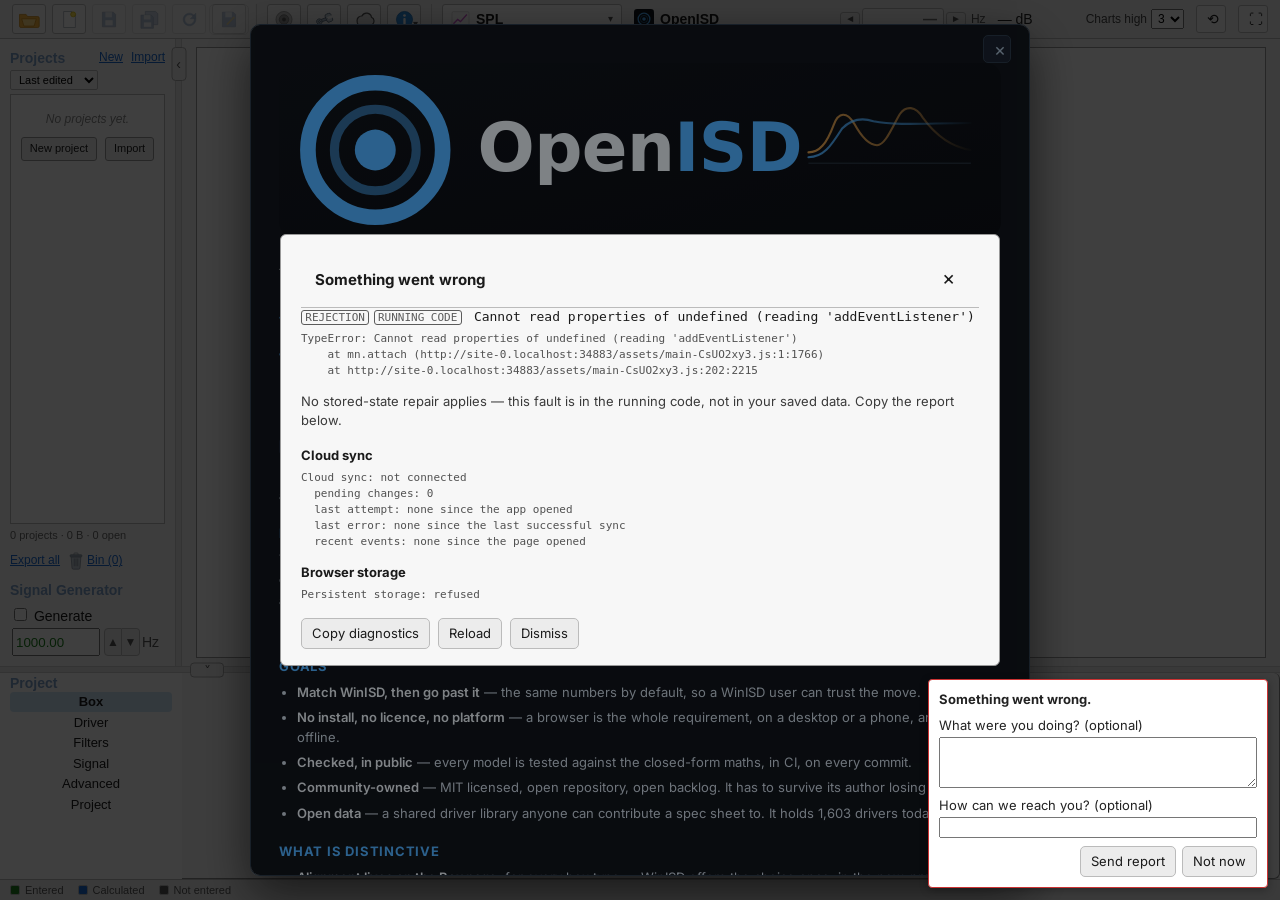
==== index.html @ 188d3751 "Site from test" ====
<!DOCTYPE html>
<html lang="en">
<head>
  <meta charset="utf-8">
  <meta name="viewport" content="width=device-width, initial-scale=1">
  <title>OpenISD — Open Loudspeaker Enclosure Simulator</title>
  <link rel="icon" href="./icon.svg" type="image/svg+xml">
  <style>
    #loading-overlay {
      position: fixed;
      inset: 0;
      z-index: 99999;
      pointer-events: none;
      background: #11151c;
      display: flex;
      align-items: center;
      justify-content: center;
    }
    #loading-overlay img {
      width: 96px;
      height: 96px;
    }
    #boot-failed {
      position: fixed;
      inset: 0;
      z-index: 100000;
      background: #11151c;
      color: #e6e9ef;
      font: 14px/1.5 system-ui, sans-serif;
      display: flex;
      align-items: center;
      justify-content: center;
      padding: 16px;
    }
    #boot-failed > div { max-width: 420px; }
    #boot-failed h1 { font-size: 18px; margin: 0 0 8px; }
    #boot-failed p { margin: 0 0 8px; }
    #boot-failed button { font: inherit; margin: 8px 8px 0 0; padding: 6px 14px; border-radius: 5px; border: 1px solid #4a5568; background: #1d2430; color: inherit; cursor: pointer; }
  </style>
  <script type="module" crossorigin src="./assets/main-CsUO2xy3.js"></script>
  <link rel="modulepreload" crossorigin href="./assets/600-sqc1oAzV.js">
  <link rel="stylesheet" crossorigin href="./assets/600-BRLVAWn2.css">
  <link rel="stylesheet" crossorigin href="./assets/main-BCz5ryQt.css">
<link rel="manifest" href="./manifest.webmanifest"></head>
<body>
  <div id="loading-overlay">
    <img src="./icon.svg" alt="OpenISD">
  </div>
  <div id="app"></div>
  <script>
    // The app's code did not arrive, or threw before the app showed: say so instead of leaving the
    // loading screen up for ever, and offer the data this browser holds and a reload. Plain inline
    // code, because the app's own code is what failed (BUG_20261018_test-build-hangs-on-loading-screen).
    (function () {
      function started() {
        var app = document.getElementById('app');
        return app !== null && app.childElementCount > 0;
      }
      function stamp() {
        return new Date().toISOString().replace(/[-:]/g, '').slice(0, 15) + 'Z';
      }
      function downloadData(said) {
        var data = {};
        for (var i = 0; i < localStorage.length; i++) {
          var key = localStorage.key(i);
          if (key !== null && key.indexOf('openisd_') === 0) data[key] = localStorage.getItem(key);
        }
        var name = 'openisd-data-' + stamp() + '.json';
        var link = document.createElement('a');
        link.href = URL.createObjectURL(new Blob([JSON.stringify({exportedAt: stamp(), data: data}, null, 2)], {type: 'application/json'}));
        link.download = name;
        link.click();
        said.textContent = 'Saved ' + name + '. It holds everything OpenISD stored in this browser.';
      }
      function failed(why) {
        if (started() || document.getElementById('boot-failed')) return;
        var screen = document.createElement('div');
        screen.id = 'boot-failed';
        screen.setAttribute('role', 'alertdialog');
        screen.setAttribute('aria-labelledby', 'boot-failed-title');
        screen.innerHTML = '<div><h1 id="boot-failed-title">OpenISD could not start</h1><p class="why"></p>'
          + '<p>Your projects and settings are still stored in this browser.</p>'
          + '<button type="button" class="save">Download your data</button><button type="button" class="reload">Reload</button>'
          + '<p class="said"></p></div>';
        screen.querySelector('.why').textContent = why;
        var said = screen.querySelector('.said');
        screen.querySelector('.save').addEventListener('click', function () { downloadData(said); });
        screen.querySelector('.reload').addEventListener('click', function () { location.reload(); });
        document.body.appendChild(screen);
      }
      window.addEventListener('error', function (event) {
        var target = event.target;
        if (target instanceof HTMLScriptElement) failed('A file of the app did not load: ' + target.src);
        else if (target === window) failed('The app stopped with an error: ' + event.message);
      }, true);
      window.addEventListener('unhandledrejection', function (event) {
        failed('The app stopped with an error: ' + (event.reason instanceof Error ? event.reason.message : String(event.reason)));
      });
    })();
  </script>
</body>
</html>
---- assets/600-BRLVAWn2.css ----
.sp-body[data-v-2bc53e97]{color:#c7d3df;font-size:13px;line-height:1.55}.sp-body h2[data-v-2bc53e97]{color:#e6edf3;margin:0 0 4px;font-size:17px;font-weight:600}.sp-motto[data-v-2bc53e97]{color:#7f93a8;margin:0 0 8px;font-style:italic}.sp-stat[data-v-2bc53e97]{color:#4fb0ff;margin:0 0 18px;font-weight:600}.sp-body h3[data-v-2bc53e97]{color:#4fb0ff;text-transform:uppercase;letter-spacing:.06em;margin:18px 0 6px;font-size:13px}.sp-body p[data-v-2bc53e97]{margin:0 0 8px}.sp-body ul[data-v-2bc53e97]{margin:0;padding-left:18px}.sp-body li[data-v-2bc53e97]{margin-bottom:5px}.sp-body strong[data-v-2bc53e97]{color:#e6edf3;font-weight:600}.sp-body code[data-v-2bc53e97]{background:#1b2230;border-radius:3px;padding:0 4px}.sp-body a[data-v-2bc53e97]{color:#4fb0ff}@font-face{font-family:Inter;font-style:normal;font-display:swap;font-weight:400;src:url(./inter-cyrillic-ext-400-normal-BQZuk6qB.woff2)format("woff2"),url(./inter-cyrillic-ext-400-normal-DQukG94-.woff)format("woff");unicode-range:U+460-52F,U+1C80-1C8A,U+20B4,U+2DE0-2DFF,U+A640-A69F,U+FE2E-FE2F}@font-face{font-family:Inter;font-style:normal;font-display:swap;font-weight:400;src:url(./inter-cyrillic-400-normal-obahsSVq.woff2)format("woff2"),url(./inter-cyrillic-400-normal-HOLc17fK.woff)format("woff");unicode-range:U+301,U+400-45F,U+490-491,U+4B0-4B1,U+2116}@font-face{font-family:Inter;font-style:normal;font-display:swap;font-weight:400;src:url(./inter-greek-ext-400-normal-DGGRlc-M.woff2)format("woff2"),url(./inter-greek-ext-400-normal-KugGGMne.woff)format("woff");unicode-range:U+1F??}@font-face{font-family:Inter;font-style:normal;font-display:swap;font-weight:400;src:url(./inter-greek-400-normal-B4URO6DV.woff2)format("woff2"),url(./inter-greek-400-normal-q2sYcFCs.woff)format("woff");unicode-range:U+370-377,U+37A-37F,U+384-38A,U+38C,U+38E-3A1,U+3A3-3FF}@font-face{font-family:Inter;font-style:normal;font-display:swap;font-weight:400;src:url(./inter-vietnamese-400-normal-DMkecbls.woff2)format("woff2"),url(./inter-vietnamese-400-normal-Bbgyi5SW.woff)format("woff");unicode-range:U+102-103,U+110-111,U+128-129,U+168-169,U+1A0-1A1,U+1AF-1B0,U+300-301,U+303-304,U+308-309,U+323,U+329,U+1EA0-1EF9,U+20AB}@font-face{font-family:Inter;font-style:normal;font-display:swap;font-weight:400;src:url(./inter-latin-ext-400-normal-C1nco2VV.woff2)format("woff2"),url(./inter-latin-ext-400-normal-77YHD8bZ.woff)format("woff");unicode-range:U+100-2BA,U+2BD-2C5,U+2C7-2CC,U+2CE-2D7,U+2DD-2FF,U+304,U+308,U+329,U+1D00-1DBF,U+1E00-1E9F,U+1EF2-1EFF,U+2020,U+20A0-20AB,U+20AD-20C0,U+2113,U+2C60-2C7F,U+A720-A7FF}@font-face{font-family:Inter;font-style:normal;font-display:swap;font-weight:400;src:url(./inter-latin-400-normal-C38fXH4l.woff2)format("woff2"),url(./inter-latin-400-normal-CyCys3Eg.woff)format("woff");unicode-range:U+??,U+131,U+152-153,U+2BB-2BC,U+2C6,U+2DA,U+2DC,U+304,U+308,U+329,U+2000-206F,U+20AC,U+2122,U+2191,U+2193,U+2212,U+2215,U+FEFF,U+FFFD}@font-face{font-family:Inter;font-style:normal;font-display:swap;font-weight:600;src:url(./inter-cyrillic-ext-600-normal-Dfes3d0z.woff2)format("woff2"),url(./inter-cyrillic-ext-600-normal-Bcila6Z-.woff)format("woff");unicode-range:U+460-52F,U+1C80-1C8A,U+20B4,U+2DE0-2DFF,U+A640-A69F,U+FE2E-FE2F}@font-face{font-family:Inter;font-style:normal;font-display:swap;font-weight:600;src:url(./inter-cyrillic-600-normal-CWCymEST.woff2)format("woff2"),url(./inter-cyrillic-600-normal-4D_pXhcN.woff)format("woff");unicode-range:U+301,U+400-45F,U+490-491,U+4B0-4B1,U+2116}@font-face{font-family:Inter;font-style:normal;font-display:swap;font-weight:600;src:url(./inter-greek-ext-600-normal-DRtmH8MT.woff2)format("woff2"),url(./inter-greek-ext-600-normal-B8X0CLgF.woff)format("woff");unicode-range:U+1F??}@font-face{font-family:Inter;font-style:normal;font-display:swap;font-weight:600;src:url(./inter-greek-600-normal-plRanbMR.woff2)format("woff2"),url(./inter-greek-600-normal-BZpKdvQh.woff)format("woff");unicode-range:U+370-377,U+37A-37F,U+384-38A,U+38C,U+38E-3A1,U+3A3-3FF}@font-face{font-family:Inter;font-style:normal;font-display:swap;font-weight:600;src:url(./inter-vietnamese-600-normal-Cc8MFFhd.woff2)format("woff2"),url(./inter-vietnamese-600-normal-BuLX-rYi.woff)format("woff");unicode-range:U+102-103,U+110-111,U+128-129,U+168-169,U+1A0-1A1,U+1AF-1B0,U+300-301,U+303-304,U+308-309,U+323,U+329,U+1EA0-1EF9,U+20AB}@font-face{font-family:Inter;font-style:normal;font-display:swap;font-weight:600;src:url(./inter-latin-ext-600-normal-D2bJ5OIk.woff2)format("woff2"),url(./inter-latin-ext-600-normal-CIVaiw4L.woff)format("woff");unicode-range:U+100-2BA,U+2BD-2C5,U+2C7-2CC,U+2CE-2D7,U+2DD-2FF,U+304,U+308,U+329,U+1D00-1DBF,U+1E00-1E9F,U+1EF2-1EFF,U+2020,U+20A0-20AB,U+20AD-20C0,U+2113,U+2C60-2C7F,U+A720-A7FF}@font-face{font-family:Inter;font-style:normal;font-display:swap;font-weight:600;src:url(./inter-latin-600-normal-LgqL8muc.woff2)format("woff2"),url(./inter-latin-600-normal-CiBQ2DWP.woff)format("woff");unicode-range:U+??,U+131,U+152-153,U+2BB-2BC,U+2C6,U+2DA,U+2DC,U+304,U+308,U+329,U+2000-206F,U+20AC,U+2122,U+2191,U+2193,U+2212,U+2215,U+FEFF,U+FFFD}
---- assets/main-BCz5ryQt.css ----
.confirm-overlay[data-v-80f7be06]{z-index:10002;background:#04080ea8;justify-content:center;align-items:center;display:flex;position:fixed;inset:0}.confirm-modal[data-v-80f7be06]{background:var(--panel);border:1px solid var(--line);width:min(420px,92vw);color:var(--fg);border-radius:9px;overflow:hidden;box-shadow:3px 6px 18px #00000059}.confirm-modal h2[data-v-80f7be06]{border-bottom:1px solid var(--line);background:var(--panel2);margin:0;padding:11px 14px;font-size:14px;font-weight:600}.confirm-modal p[data-v-80f7be06]{margin:0;padding:16px 14px;line-height:1.5}.confirm-footer[data-v-80f7be06]{border-top:1px solid var(--line);justify-content:flex-end;gap:8px;padding:10px 14px;display:flex}.confirm-footer button[data-v-80f7be06]{min-width:80px}.store-gate[data-v-ef621895]{z-index:10001;box-sizing:border-box;background:var(--bg,#fff);color:var(--fg,#222);justify-content:center;align-items:center;padding:16px;display:flex;position:fixed;inset:0;overflow-y:auto}.store-gate-body[data-v-ef621895]{width:min(560px,100%)}.store-gate h1[data-v-ef621895]{margin:0 0 12px;font-size:18px}.store-gate p[data-v-ef621895]{margin:0 0 12px;line-height:1.5}.store-gate-backups[data-v-ef621895]{flex-direction:column;gap:8px;margin:0 0 12px;padding:0;list-style:none;display:flex}.store-gate-backups li[data-v-ef621895]{flex-wrap:wrap;align-items:center;gap:8px;display:flex}.store-gate-backups li span[data-v-ef621895]{flex:100%}.store-gate-actions[data-v-ef621895]{gap:8px;display:flex}button[data-v-ef621895]{min-height:40px;padding:0 14px}@media (width<=600px){.store-gate[data-v-ef621895]{padding:0;display:block}.store-gate-body[data-v-ef621895]{box-sizing:border-box;flex-direction:column;min-height:100%;padding:20px 16px;display:flex}.store-gate-brand[data-v-ef621895]{color:var(--acc,#1868d1);align-items:center;gap:8px;margin-bottom:16px;font-size:16px;font-weight:700;display:flex}.store-gate-brand img[data-v-ef621895]{width:24px;height:24px}.store-gate h1[data-v-ef621895]{font-size:19px;font-weight:700;line-height:1.35}.store-gate p[data-v-ef621895]{color:#444;margin-bottom:16px;font-size:14px}.store-gate-backups[data-v-ef621895]{gap:12px;margin-bottom:20px}.store-gate-backups li[data-v-ef621895]{border:1px solid var(--line,#ccc);background:var(--panel2,#f4f6f8);border-radius:6px;padding:12px}.store-gate-backups li span[data-v-ef621895]{color:#222;margin-bottom:2px;font-size:13px;font-weight:600}.store-gate-backups li button[data-v-ef621895]{min-height:38px;font-size:13px}.store-gate-actions[data-v-ef621895]{border-top:1px solid #eee;flex-direction:column;gap:10px;margin-top:auto;padding-top:16px}.store-gate-actions button[data-v-ef621895]{width:100%;height:44px;font-size:15px}}.prov-legend[data-v-f1caaa0a]{color:var(--mut);border-top:1px solid var(--line);background:var(--panel2);white-space:nowrap;flex-wrap:nowrap;flex:none;align-items:center;gap:14px;padding:2px 10px;font-size:11px;line-height:16px;display:flex;overflow:hidden}.prov-legend-item[data-v-f1caaa0a]{align-items:center;gap:5px;display:inline-flex}.prov-legend-sw[data-v-f1caaa0a]{border:1px solid var(--line);border-radius:2px;width:10px;height:10px;display:inline-block}.prov-legend-sw.value-e[data-v-f1caaa0a]{background:var(--good)}.prov-legend-sw.value-c[data-v-f1caaa0a]{background:var(--acc)}.prov-legend-sw.value-n[data-v-f1caaa0a]{background:var(--mut)}.num-input-wrap>input[data-v-11640046]{touch-action:pan-y}input.inp-bad[data-v-11640046]{border-color:var(--bad)}input.de-input-mandatory[data-v-11640046]{border-width:2px!important}input.de-input-empty[data-v-11640046]{border-color:var(--bad)!important;box-shadow:0 0 0 1px color-mix(in srgb, var(--bad) 25%, transparent)!important}input.dq-flag[data-v-11640046]{border-color:var(--bad)}input.dq-root[data-v-11640046]{border-color:var(--bad);box-shadow:0 0 0 1.5px color-mix(in srgb, var(--bad) 60%, transparent);background:color-mix(in srgb, var(--bad) 12%, transparent)}input.dq-symptom[data-v-11640046]{border-color:color-mix(in srgb, var(--bad) 65%, orange)}span.dq-note[data-v-11640046]{cursor:help;margin-left:4px;font-size:12px}span.dq-note-root[data-v-11640046]{color:var(--bad)}span.dq-note-symptom[data-v-11640046]{color:color-mix(in srgb, var(--bad) 65%, orange)}.num-stepper[data-v-11640046]{flex-direction:row;flex-shrink:0;margin-left:2px;display:inline-flex}.num-stepper-btn[data-v-11640046]{all:unset;box-sizing:border-box;width:var(--stepper-w,14px);height:var(--stepper-h,20px);color:var(--mut);background:var(--panel2,#f0f0f0);border:1px solid var(--line);cursor:pointer;-webkit-user-select:none;user-select:none;touch-action:manipulation;justify-content:center;align-items:center;font-size:12px;line-height:1;display:flex}.num-stepper-btn+.num-stepper-btn[data-v-11640046]{border-left:none}.num-stepper-btn[data-v-11640046]:first-child{border-radius:4px 0 0 4px}.num-stepper-btn[data-v-11640046]:last-child{border-radius:0 4px 4px 0}.num-stepper-btn[data-v-11640046]:active{background:var(--acc,#36c);color:#fff}.num-input-wrap[data-v-11640046]{flex:0 auto;align-items:stretch;min-width:0;display:inline-flex;position:relative}.num-input-wrap>input[data-v-11640046]{flex:0 auto;min-width:0}.num-mark-overlay[data-v-11640046]{pointer-events:none;font:inherit;letter-spacing:inherit;white-space:pre;-webkit-user-select:none;user-select:none;box-sizing:border-box;align-items:center;padding:4px 6px;display:flex;position:absolute;inset:0;overflow:hidden}.num-mark-pre[data-v-11640046],.num-mark-post[data-v-11640046]{color:#0000;visibility:hidden}.num-mark-underline[data-v-11640046]{color:#0000;-webkit-text-decoration:underline 2px solid var(--fg,currentColor);text-decoration:underline 2px solid var(--fg,currentColor);text-underline-offset:3px;border-bottom:2px solid var(--fg,currentColor);line-height:1}.unit-toggle[data-v-8f749868]{cursor:pointer;text-underline-offset:2px;-webkit-text-decoration:underline dotted;text-decoration:underline dotted}.unit-toggle[data-v-8f749868]:hover{color:#1868d1}.winisd-deviation{align-items:center;display:inline-flex}.winisd-deviation-cue{color:#23548f;cursor:pointer;background:#e6f0fb;border:1px solid #3a6fb0;border-radius:3px;padding:2px 3px;font:600 9px/1 sans-serif}.winisd-deviation-cue:hover,.winisd-deviation-cue:focus-visible{background:#cfe2f8;outline:1px solid #3a6fb0}.ui-field[data-v-6d47765c]{--stepper-w:var(--ctl-stepper-w,14px);--stepper-h:var(--ctl-h,20px);--ui-value-w:calc(90px + 2px + 2 * var(--stepper-w));grid-template-columns:var(--label-w,var(--ctl-label-w,150px)) var(--ui-value-w) 34px 16px 16px;flex:none;align-items:baseline;column-gap:4px;display:grid;position:relative}.ui-field-readout[data-v-6d47765c]{grid-template-columns:var(--label-w,var(--ctl-label-w,150px)) 90px 34px 16px 16px}.ui-field-readout .ui-field-value[data-v-6d47765c]{width:90px}.ui-field>label[data-v-6d47765c]{white-space:nowrap;grid-column:1}.ui-field-value[data-v-6d47765c]{width:var(--ui-value-w);flex:none;grid-column:2;align-items:center;gap:2px;display:inline-flex}.ui-field-value[data-v-6d47765c] input{width:90px;height:var(--ctl-h);box-sizing:border-box}.ui-field-dq[data-v-6d47765c]{flex:none;grid-column:4;justify-content:center;width:16px;display:inline-flex}.ui-field-dev[data-v-6d47765c]{flex:none;grid-column:5;justify-content:center;width:16px;display:inline-flex}.ui-field-dq-btn[data-v-6d47765c]{color:#d68a00;cursor:help;background:0 0;border:none;margin:0;padding:0 2px;font-family:inherit;font-size:15px;line-height:1}.ui-field-unit[data-v-6d47765c]{box-sizing:border-box;width:34px;color:var(--mut);white-space:nowrap;text-align:left;flex:none;grid-column:3}.ui-field-note[data-v-6d47765c]{white-space:normal;overflow-wrap:anywhere;border:1px solid var(--bad);background:var(--panel);color:var(--fg);border-radius:4px;grid-column:1/-1;margin-top:2px;padding:4px 6px;font-size:11px;line-height:1.3}.cdata-overlay[data-v-1ae49326]{z-index:10000;background:#04080ea8;justify-content:center;align-items:center;display:flex;position:fixed;inset:0}.cdata-modal[data-v-1ae49326]{background:var(--panel);border:1px solid var(--line);width:min(720px,94vw);max-height:86vh;color:var(--fg);border-radius:9px;flex-direction:column;display:flex;overflow:hidden;box-shadow:3px 6px 18px #00000059}.cdata-modal h2[data-v-1ae49326]{border-bottom:1px solid var(--line);margin:0;padding:11px 14px;font-size:14px}.cdata-scroll[data-v-1ae49326]{flex:1;min-height:0;overflow:auto}.cdata-table[data-v-1ae49326]{border-collapse:collapse;font-variant-numeric:tabular-nums;width:100%;font-size:12px}.cdata-table th[data-v-1ae49326]{background:var(--panel2);text-align:right;white-space:nowrap;padding:4px 10px;font-weight:600;position:sticky;top:0}.cdata-table td[data-v-1ae49326]{text-align:right;white-space:nowrap;padding:2px 10px}.cdata-footer[data-v-1ae49326]{border-top:1px solid var(--line);flex-wrap:wrap;justify-content:flex-end;gap:8px;padding:10px 14px;display:flex}.cdata-overlay.phone[data-v-1ae49326]{background:#fff}.phone .cdata-modal[data-v-1ae49326]{width:100%;height:100%;max-height:none;box-shadow:none;border:none;border-radius:0;position:relative}.phone .cdata-modal h2[data-v-1ae49326]{box-sizing:border-box;align-items:center;height:48px;padding:0 16px;font-size:16px;display:flex}.phone .cdata-x[data-v-1ae49326]{width:40px;height:40px;color:var(--mut);cursor:pointer;background:0 0;border:none;font-size:20px;position:absolute;top:4px;right:12px}.phone .cdata-table[data-v-1ae49326]{font-size:14px}.phone .cdata-table th[data-v-1ae49326]{border-bottom:1px solid var(--line);padding:6px 16px}.phone .cdata-table td[data-v-1ae49326]{border-bottom:1px solid #f0f0f0;padding:3px 16px}.phone .cdata-footer[data-v-1ae49326]{background:var(--panel);flex-wrap:nowrap;justify-content:stretch;padding:8px 16px 10px}.phone .cdata-footer button[data-v-1ae49326]{min-width:0;height:44px;font:inherit;white-space:nowrap;cursor:pointer;background:#fff;border:1px solid #aaa;border-radius:4px;flex:1 0 auto;padding:0 12px;font-size:15px;font-weight:600}.phone .cdata-footer button.pri[data-v-1ae49326]{background:var(--acc);border-color:var(--acc);color:#fff}canvas[data-v-69ac7ea8]{touch-action:none}.gpanel[data-v-69ac7ea8]{position:relative}.gpanel.classic .gwarn-pill[data-v-69ac7ea8]{max-width:calc(100% - 16px);left:8px}.axis-overlay[data-v-69ac7ea8]{pointer-events:auto}.gdata[data-v-69ac7ea8]{pointer-events:auto;vertical-align:top;font:inherit;color:var(--chart-text,var(--mut));cursor:pointer;background:0 0;border:1px solid;border-radius:3px;margin-left:6px;padding:0 4px;font-size:9.5px;line-height:10px;position:relative}.gdata[data-v-69ac7ea8]:hover{color:var(--fg)}@media (pointer:coarse){.gdata[data-v-69ac7ea8]:after{content:"";position:absolute;inset:-12px -10px}}.gautoy[data-v-69ac7ea8]{pointer-events:auto;vertical-align:top;color:var(--chart-text,var(--mut));cursor:pointer;-webkit-user-select:none;user-select:none;align-items:center;gap:2px;margin-left:8px;font-size:9.5px;line-height:10px;display:inline-flex;position:relative}.gautoy[data-v-69ac7ea8]:hover{color:var(--fg)}.gautoy input[data-v-69ac7ea8]{cursor:pointer;width:11px;height:11px;margin:0}.gmsg[data-v-69ac7ea8]{text-align:center;background:var(--panel);border:1px solid var(--line);border-radius:6px;flex-direction:column;justify-content:center;align-items:center;gap:4px;padding:12px;display:flex;position:absolute;inset:0}.gmsg-title[data-v-69ac7ea8]{color:var(--fg);font-size:13px;font-weight:600}.gmsg-line[data-v-69ac7ea8]{color:var(--mut);max-width:90%;font-size:11px;line-height:1.4}.gmsg-foot[data-v-69ac7ea8]{color:var(--mut);margin-top:4px;font-size:11px;font-style:italic}.gwarn-pill[data-v-69ac7ea8]{background:color-mix(in srgb, var(--panel) 90%, var(--acc2) 10%);border:1px solid var(--acc2);z-index:3;pointer-events:auto;border-radius:3px;align-items:center;gap:4px;max-width:calc(100% - 2*min(120px,30%) - 8px);padding:2px 6px;display:inline-flex;position:absolute;top:3px;left:min(120px,30%)}.gwarn-icon[data-v-69ac7ea8]{color:var(--acc2);flex-shrink:0;font-size:11px}.gwarn-text[data-v-69ac7ea8]{color:var(--acc2);text-overflow:ellipsis;white-space:nowrap;font-size:10px;line-height:1.2;overflow:hidden}.gwarn-x[data-v-69ac7ea8]{color:var(--acc2);cursor:pointer;opacity:.8;background:0 0;border:none;flex-shrink:0;margin-left:2px;padding:0 2px;font-size:11px;line-height:1}.gwarn-x[data-v-69ac7ea8]:hover{opacity:1}.ctx-menu[data-v-69ac7ea8]{z-index:9999;background:var(--panel);border:1px solid var(--line);-webkit-user-select:none;user-select:none;border-radius:5px;min-width:160px;padding:3px 0;font-size:12px;position:fixed;box-shadow:0 4px 16px #00000059}.ctx-item[data-v-69ac7ea8]{color:var(--fg);cursor:pointer;padding:5px 14px}.ctx-item[data-v-69ac7ea8]:hover{background:var(--panel2)}.ctx-off[data-v-69ac7ea8]{color:var(--mut);cursor:default}.ctx-off[data-v-69ac7ea8]:hover{background:0 0}.ctx-sep[data-v-69ac7ea8]{background:var(--line);height:1px;margin:3px 0}.export-menu[data-v-269fa6a8]{display:inline-block;position:relative}.export-menu-trigger[data-v-269fa6a8]{align-items:center;display:inline-flex}.export-menu-trigger[data-v-269fa6a8]:disabled{opacity:.4;cursor:default}.export-menu-list[data-v-269fa6a8]{z-index:50;background:var(--panel);border:1px solid var(--line);flex-direction:column;min-width:240px;margin-top:2px;padding:4px 0;display:flex;position:absolute;top:100%;left:0;box-shadow:2px 3px 8px #00000040}.export-menu-list button[data-v-269fa6a8]{all:unset;cursor:pointer;white-space:nowrap;color:var(--fg);font-size:inherit;padding:6px 14px}.export-menu-list button[data-v-269fa6a8]:hover{background:var(--acc);color:#fff}.og-filters[data-v-787cbd9f]{flex-direction:column;min-height:0;display:flex}.filters-quickadd[data-v-787cbd9f]{flex-wrap:wrap;flex:none;gap:6px;margin-bottom:10px;display:flex}.action-btn[data-v-787cbd9f]{cursor:pointer;font:inherit;background:#f0f0f0;border:1px solid #999;border-radius:3px;padding:4px 10px}.action-btn[data-v-787cbd9f]:hover{background:#dbeaff;border-color:#7fb3ff}.filters-list[data-v-787cbd9f]{background:#fff;border:1px solid #999;flex:auto;min-height:0;overflow:auto}.filter-row-inline[data-v-787cbd9f]{border-bottom:1px solid #eee}.filter-row-head[data-v-787cbd9f]{cursor:pointer;align-items:center;gap:8px;padding:6px 10px;display:flex}.filter-row-head[data-v-787cbd9f]:hover{background:#f5f8fc}.filter-type-badge[data-v-787cbd9f]{font-weight:600}.filter-summary[data-v-787cbd9f]{color:#555;flex:1}.filter-edit-hint[data-v-787cbd9f]{color:#6a8cae;opacity:0;font-size:12px}.filter-row-head:hover .filter-edit-hint[data-v-787cbd9f]{opacity:.8}.filter-row-inline.editing[data-v-787cbd9f]{background:#eef4ff}.filter-disabled .filter-type-badge[data-v-787cbd9f],.filter-disabled .filter-summary[data-v-787cbd9f]{opacity:.45;text-decoration:line-through}.filter-del[data-v-787cbd9f]{color:#b02a2a;cursor:pointer;background:0 0;border:none;padding:2px 6px}.filter-del[data-v-787cbd9f]:hover{background:#fbdada;border-radius:3px}.filter-edit-body{--label-w:44px;flex-wrap:wrap;gap:10px 16px;padding:6px 12px 10px 30px;font-size:12px;display:flex}.filter-edit-body>label{color:#333;align-items:center;gap:5px;display:flex}.filter-edit-body select{font:inherit;border:1px solid #999;border-radius:2px;padding:3px 5px}.pr-footer[data-v-1e809924]{flex-shrink:0;margin-top:0;padding:10px 14px 12px}.pri[data-v-1e809924]{background:var(--acc);color:#fff;border-color:var(--acc)}.fav-btn[data-v-1e809924]{color:#c8c8c8;cursor:pointer;background:0 0;border:none;flex-shrink:0;padding:0 4px;font-size:16px;line-height:1}.fav-btn[data-v-1e809924]:hover{color:#e8a317}.fav-btn.on[data-v-1e809924]{color:#f0a500;text-shadow:0 0 1px #00000040}.fav-btn.on[data-v-1e809924]:hover{color:#ffc63d}.fav-filter[data-v-1e809924]{color:#555;cursor:pointer;white-space:nowrap;background:#f0f0f0;border:1px solid #ccc;border-radius:4px;padding:3px 9px;font-size:11px}.fav-filter[data-v-1e809924]:hover{background:#e8e8e8}.fav-filter.active[data-v-1e809924]{color:#fff;background:#f0a500;border-color:#c98600;font-weight:600}.pr-lib-info[data-v-1e809924]{display:contents}.pr-phone[data-v-1e809924]{position:relative}.pr-phone h2[data-v-1e809924]{box-sizing:border-box;flex:none;justify-content:space-between;align-items:center;height:48px;margin:0;padding:0 8px 0 16px;font-size:16px;font-weight:600;display:flex}.pr-phone h2 .x[data-v-1e809924]{min-width:44px;min-height:44px;font-size:18px}.pr-phone .body[data-v-1e809924]{padding:12px 14px}.pr-phone .pr-filter[data-v-1e809924]{height:36px;font-size:14px;margin-bottom:8px!important;padding:0 10px!important}.pr-phone .fav-filter[data-v-1e809924]{height:30px;padding:4px 10px;font-size:12px;margin-bottom:12px!important}.pr-phone .pr-lib[data-v-1e809924]{border:none;flex-direction:column;gap:4px;display:flex}.pr-phone .pr-lib-hdr[data-v-1e809924]{text-transform:uppercase;letter-spacing:.5px;border-bottom:1px solid #eee;margin-top:4px;padding:8px 0 4px;font-size:12px;font-weight:700}.pr-phone .pr-lib-item[data-v-1e809924]{gap:8px;min-height:44px;padding:4px 8px;font-size:14px}.pr-phone .pr-lib-info[data-v-1e809924]{flex-direction:column;flex:1;min-width:0;display:flex}.pr-phone .pr-lib-name[data-v-1e809924]{text-overflow:ellipsis;white-space:nowrap;flex:none;font-size:14px;font-weight:600;overflow:hidden}.pr-phone .pr-lib-specs[data-v-1e809924]{color:var(--mut);font-size:12px}.pr-phone .fav-btn[data-v-1e809924]{padding:0 2px;font-size:18px}.pr-phone .pr-footer[data-v-1e809924]{gap:8px;padding:10px 14px}.pr-phone .pr-footer button[data-v-1e809924]{flex:1;height:42px;font-size:13px;font-weight:600}.pr-phone .pr-footer button.pri[data-v-1e809924]{flex:0 0 90px}.mob-dlgpage{box-sizing:border-box;min-height:100%;padding-bottom:12px}.mob-dlgpage .mob-dhint{color:var(--mut);overflow-wrap:anywhere;margin:0;padding:8px 16px 10px;font-size:13px;line-height:1.45}.mob-dlgpage .mob-dhint p{margin:0 0 6px}.mob-dlgpage .mob-dhint p:last-child{margin-bottom:0}.mob-dlgpage .mob-dlink{font:inherit;color:var(--acc);cursor:pointer;background:0 0;border:none;padding:0;text-decoration:underline}.mob-dlgpage .mob-dkv{box-sizing:border-box;border-bottom:1px solid #eee;justify-content:space-between;align-items:center;gap:12px;min-height:32px;padding:0 16px;font-size:14px;display:flex}.mob-dlgpage .mob-dkv>span{color:var(--mut)}.mob-dlgpage .mob-cbtns.mob-dbtns-one button{flex:0 auto;padding:0 16px}.mob-dlgpage .mob-cbtns button:disabled{color:#999;cursor:default;background:#f6f6f6;border-color:#ccc}.mob-dlgpage .mob-dcheck{box-sizing:border-box;cursor:pointer;border-bottom:1px solid #e6e6e6;align-items:center;gap:10px;min-height:44px;padding:6px 16px;display:flex}.mob-dlgpage .mob-dcheck input{flex:none;width:20px;height:20px;margin:0}.mob-dlgpage .mob-dcheck>span{min-width:0;color:var(--fg);overflow-wrap:anywhere;flex:1;font-size:15px;line-height:19px}.mob-dlgpage .mob-dtext{box-sizing:border-box;min-width:0;height:var(--mob-input-h);padding:0 var(--mob-col-gutter);border:1px solid var(--mob-box-line);font:inherit;color:inherit;background:#fff;border-radius:4px;flex:auto;font-size:15px}.mob-dlgpage .mob-dcolor{border:1px solid var(--mob-box-line);background:#fff;border-radius:4px;flex:none;width:56px;height:32px;padding:0 2px}.mob-dlgpage .mob-dreset{cursor:pointer;background:#fff;border:1px solid #aaa;border-radius:6px;flex:none;width:40px;height:36px;margin-left:auto;font-size:16px}.mob-dlgpage .mob-dlim{box-sizing:border-box;height:var(--mob-row-min);align-items:center;gap:6px;padding:0 16px;display:flex;box-shadow:inset 0 -1px #e6e6e6}.mob-dlgpage .mob-dlim .mob-crow-label{width:100px;padding-right:0}.mob-dlgpage .mob-dlim-range{flex:1;align-items:center;gap:4px;min-width:0;display:flex}.mob-dlgpage .mob-dlim-range input{box-sizing:border-box;width:0;min-width:0;height:var(--mob-input-h);border:1px solid var(--mob-box-line);font:inherit;text-align:right;border-radius:4px;flex:1;padding:0 6px;font-size:15px}.mob-dlgpage .mob-dlim-range span:last-child{width:34px;color:var(--mut);font-size:12px;line-height:13px}.mob-dlgpage .mob-dstate{align-items:center;gap:8px;padding:10px 16px 2px;font-size:16px;font-weight:600;display:flex}.mob-dlgpage .mob-dstate i{border-radius:50%;width:10px;height:10px}.mob-dlgpage .mob-dpre{color:var(--fg);white-space:pre-wrap;overflow-wrap:anywhere;opacity:1;max-height:none;margin:0;padding:4px 16px 10px;font:12px/1.5 ui-monospace,Menlo,Consolas,monospace}.mob-dlgpage .mob-dcard{border-bottom:1px solid #e6e6e6}.mob-dlgpage .mob-dcard.bug{box-shadow:inset 3px 0 #d4a514}.mob-dlgpage .mob-dcard-head{box-sizing:border-box;width:100%;min-height:48px;font:inherit;text-align:left;color:var(--fg);cursor:pointer;background:#fff;border:none;align-items:center;gap:8px;padding:6px 8px 6px 16px;display:flex}.mob-dlgpage .mob-dcard.bug .mob-dcard-head{background:#fdf8e6}.mob-dlgpage .mob-dcard-head b{overflow-wrap:anywhere;flex:1;min-width:0;font-size:15px;font-weight:600;line-height:19px}.mob-dlgpage .mob-dcard-head small{color:var(--mut);margin-top:2px;font-size:12px;font-weight:400;display:block}.mob-dlgpage .mob-dcard-head .ar{text-align:center;width:28px;color:var(--mut);flex:none}.mob-dlgpage .mob-dcard-body{margin:0;padding:2px 16px 10px}.mob-dlgpage .mob-dcard-body>div{gap:10px;padding:4px 0;font-size:14px;line-height:1.4;display:flex}.mob-dlgpage .mob-dcard-body dt{flex:none;width:64px;font-weight:600}.mob-dlgpage .mob-dcard-body dd{overflow-wrap:anywhere;min-width:0;margin:0}.su-rows[data-v-eaca60bb]{flex-wrap:wrap;gap:2px 18px;margin:4px 0 0;display:flex}.su-row[data-v-eaca60bb]{gap:6px;display:flex}.su-row dt[data-v-eaca60bb]{color:var(--mut)}.su-row dd[data-v-eaca60bb]{margin:0}.sh-head[data-v-eaca60bb]{align-items:center}.sh-total[data-v-eaca60bb]{color:var(--mut)}.sh-rows[data-v-eaca60bb]{flex-direction:column;gap:10px;margin:8px 0 0;padding:0;list-style:none;display:flex}.sh-row[data-v-eaca60bb]{border:1px solid var(--line);border-radius:4px;padding:8px 10px}.sh-line[data-v-eaca60bb]{flex-wrap:wrap;gap:4px 14px;display:flex}.sh-reason[data-v-eaca60bb]{font-weight:600}.sh-size[data-v-eaca60bb],.sh-projects[data-v-eaca60bb],.sh-holds[data-v-eaca60bb]{color:var(--mut)}.sh-actions[data-v-eaca60bb]{flex-wrap:wrap;gap:8px;margin-top:8px;display:flex}.sh-picker[data-v-eaca60bb]{border-top:1px solid var(--line);flex-direction:column;gap:6px;margin-top:8px;padding-top:8px;display:flex}.sh-picker-row[data-v-eaca60bb]{align-items:center;gap:8px;display:flex}.sh-picker-name[data-v-eaca60bb]{overflow-wrap:anywhere;flex:1;min-width:0}.sh-picker-close[data-v-eaca60bb]{align-self:flex-start}.su-warning[data-v-eaca60bb]{color:#5a3a00;background:#fdecc8;border-radius:4px;margin:0 0 8px;padding:6px 8px;font-size:12px;line-height:1.4}.sh-phone-rows[data-v-eaca60bb]{gap:10px;margin:0;padding:8px 16px}.sh-phone-rows .sh-row[data-v-eaca60bb]{background:#f8fafc;border:1px solid #e2e8f0;border-radius:6px;padding:10px}.sh-phone-rows .sh-line[data-v-eaca60bb]{flex-flow:column;gap:2px;margin-bottom:8px;font-size:12px}.sh-phone-rows .sh-taken[data-v-eaca60bb]{color:#111;font-size:13px;font-weight:600}.sh-phone-rows .sh-reason[data-v-eaca60bb]{color:var(--acc);font-weight:500}.sh-phone-rows .sh-note[data-v-eaca60bb]{color:var(--mut);margin:0 0 8px;font-size:12px}.sh-phone-rows .sh-actions[data-v-eaca60bb]{gap:6px;margin-top:0}.sh-phone-rows .sh-actions button[data-v-eaca60bb],.sh-phone-rows .sh-picker button[data-v-eaca60bb]{height:32px;font:inherit;cursor:pointer;background:#fff;border:1px solid #cbd5e1;border-radius:4px;padding:0 8px;font-size:11px;font-weight:500}.sh-phone-rows .sh-actions button[data-v-eaca60bb]:first-child{color:#0369a1;background:#e0efff;border-color:#93c5fd;font-weight:600}.sh-phone-rows .sh-actions button[data-v-eaca60bb]:disabled{opacity:.5;cursor:default}.su-phone-rows[data-v-eaca60bb]{margin:0}.su-phone-rows .su-row[data-v-eaca60bb]{display:flex}.su-phone-rows dd[data-v-eaca60bb]{color:var(--fg);font-weight:600}.mob-dlg[data-v-26dd7cb6]{z-index:100;background:var(--panel);color:var(--fg);flex-direction:column;display:flex;position:fixed;inset:0}.mob-dlg-head[data-v-26dd7cb6]{box-sizing:border-box;border-bottom:1px solid var(--line);background:var(--panel);flex:none;align-items:center;gap:8px;height:48px;padding:0 16px;display:flex}.mob-dlg-title[data-v-26dd7cb6]{font-size:16px;font-weight:600}.mob-dlg-close[data-v-26dd7cb6]{width:40px;height:40px;color:var(--mut);cursor:pointer;background:0 0;border:none;margin-left:auto;padding:0;font-size:20px;line-height:1}.mob-dlg-body[data-v-26dd7cb6]{flex-direction:column;flex:1;min-height:0;display:flex;overflow-y:auto}.mob-dlg-body[data-v-26dd7cb6] .mob-panel{flex-shrink:0}.mob-dlg-body[data-v-26dd7cb6] .mob-cloud-dialog-body{padding:0}.mob-dlg-footer[data-v-26dd7cb6]{border-top:1px solid var(--line);background:var(--panel);flex:none;gap:8px;padding:8px 16px 10px;display:flex}.mob-dlg-ok[data-v-26dd7cb6]{min-height:44px;font:inherit;border:1px solid var(--line);background:var(--panel2);color:var(--fg);cursor:pointer;border-radius:4px;margin-left:auto;padding:0 24px;font-weight:600}.mob-dlg-footer .mob-dlg-btn[data-v-26dd7cb6-s]{box-sizing:border-box;min-width:0;height:44px;font:inherit;white-space:nowrap;color:var(--fg);cursor:pointer;background:#fff;border:1px solid #aaa;border-radius:4px;flex:none;padding:0 12px;font-size:15px;font-weight:600}.mob-dlg-footer .mob-dlg-btn.pri[data-v-26dd7cb6-s]{background:var(--acc);border-color:var(--acc);color:#fff}.mob-dlg-footer .mob-dlg-btn[data-v-26dd7cb6-s]:disabled{opacity:.5;cursor:default}.mob-dlg-footer .mob-dlg-spacer[data-v-26dd7cb6-s]{flex:1 1 0;min-width:0}.opt-overlay[data-v-3d7ca89a]{z-index:200;background:#04080ea8;justify-content:center;align-items:center;display:flex;position:fixed;inset:0}.opt-modal[data-v-3d7ca89a]{background:var(--panel);border:1px solid var(--line);width:min(560px,92vw);max-height:94vh;color:var(--fg);border-radius:9px;flex-direction:column;display:flex;overflow:hidden}.opt-h2[data-v-3d7ca89a]{border-bottom:1px solid var(--line);align-items:center;gap:8px;margin:0;padding:11px 14px;font-size:14px;display:flex}.opt-x[data-v-3d7ca89a]{cursor:pointer;color:var(--mut);background:0 0;border:none;margin-left:auto;padding:0;font-size:18px;line-height:1}.opt-tabs[data-v-3d7ca89a]{gap:2px;padding:8px 14px 0;display:flex}.opt-tab[data-v-3d7ca89a]{border:1px solid var(--line);background:var(--panel2);color:var(--mut);cursor:pointer;border-radius:4px 4px 0 0;padding:6px 12px;font-size:12px}.opt-tab.on[data-v-3d7ca89a]{background:var(--panel);color:var(--fg);z-index:2;border-bottom:none;margin-bottom:-1px;padding-bottom:7px;font-weight:600;position:relative}.opt-body[data-v-3d7ca89a]{border-top:1px solid var(--line);flex-direction:column;gap:10px;min-height:90px;padding:12px 14px;display:flex;overflow-y:auto}.opt-group[data-v-3d7ca89a]{border:1px solid var(--line);border-radius:5px;margin:0;padding:10px 12px}.opt-group legend[data-v-3d7ca89a]{color:var(--mut);padding:0 6px;font-size:11px}.opt-help[data-v-3d7ca89a]{color:var(--mut);margin:0 0 8px;font-size:11px;line-height:1.4}.opt-more-btn[data-v-3d7ca89a]{font:inherit;color:var(--acc,#36c);cursor:pointer;background:0 0;border:0;padding:0;text-decoration:underline}.opt-popup[data-v-3d7ca89a]{border:1px solid var(--bdr,#888);background:var(--bg,#fff);border-radius:4px;margin:0 0 8px;padding:8px 10px;font-size:11px;line-height:1.4}.opt-popup p[data-v-3d7ca89a]{margin:0 0 6px}.opt-error[data-v-3d7ca89a]{color:#8a1f1f;background:#fdeeee;border:1px solid #e8b0b0;border-radius:3px;margin-top:8px;padding:4px 8px;font-size:11px}.opt-group-actions[data-v-3d7ca89a]{justify-content:flex-end;margin-top:8px;display:flex}.opt-reset-btn[data-v-3d7ca89a]{cursor:pointer;width:max-content;padding:4px 12px}.opt-reset-btn[data-v-3d7ca89a]:disabled{cursor:default;opacity:.5}.opt-footer[data-v-3d7ca89a]{border-top:1px solid var(--line);justify-content:flex-end;align-items:center;gap:8px;padding:10px 14px;display:flex}.opt-footer-error[data-v-3d7ca89a]{margin-right:auto}.opt-ok[data-v-3d7ca89a]{font-weight:600}.opt-defaults-btn[data-v-3d7ca89a]{cursor:pointer;margin-right:auto}.opt-row[data-v-3d7ca89a]{align-items:center;gap:10px;font-size:12px;display:flex}.opt-row label[data-v-3d7ca89a]{color:var(--mut);flex:0 0 90px}.opt-input[data-v-3d7ca89a]{flex:1;padding:4px 6px}.opt-env-grid[data-v-3d7ca89a]{flex-direction:column;gap:6px;display:flex}.opt-fld[data-v-3d7ca89a]{min-width:0;font-size:12px}.opt-checkbox-row[data-v-3d7ca89a]{grid-column:1/-1}.opt-check-label[data-v-3d7ca89a]{color:var(--mut);align-items:center;gap:6px;display:flex}.opt-color-grid[data-v-3d7ca89a]{grid-template-rows:repeat(3,auto);grid-auto-columns:max-content;grid-auto-flow:column;gap:2px 6px;display:grid}.opt-color-col[data-v-3d7ca89a]{flex-direction:column;gap:4px;min-width:0;display:flex}.opt-color-row[data-v-3d7ca89a]{align-items:center;gap:4px;font-size:12px;display:flex}.opt-color-row label[data-v-3d7ca89a]{white-space:nowrap;color:var(--mut);flex:0 0 84px}.opt-color-row input[type=color][data-v-3d7ca89a]{border:1px solid var(--line);cursor:pointer;width:36px;height:26px;padding:0}.opt-color-row.opt-disabled input[type=color][data-v-3d7ca89a]{cursor:not-allowed;opacity:.5}.opt-clear-btn[data-v-3d7ca89a]{border:1px solid var(--line);background:var(--panel2);color:var(--mut);cursor:pointer;width:26px;height:26px;font-size:14px;line-height:1}.opt-limits[data-v-3d7ca89a]{border-collapse:collapse;width:auto;font-size:11px}.opt-limits th[data-v-3d7ca89a],.opt-limits td[data-v-3d7ca89a]{text-align:left;padding:3px 4px}.opt-limits td[data-v-3d7ca89a]:first-child{white-space:nowrap}.opt-limits th[data-v-3d7ca89a]{color:var(--mut);border-bottom:1px solid var(--line);font-weight:500}.opt-limits .opt-lim-field.ui-field[data-v-3d7ca89a]{grid-template-columns:0 var(--ui-value-w) 34px}.opt-lim-field.ui-field[data-v-3d7ca89a]{--ctl-h:20px;column-gap:0}.opt-lim-field[data-v-3d7ca89a] .ui-field-label{width:0;overflow:hidden}.opt-lim-field[data-v-3d7ca89a] .ui-field-dq,.opt-lim-field[data-v-3d7ca89a] .ui-field-dev{display:none}.opt-phone-tabs[data-v-3d7ca89a]{border-bottom:1px solid var(--line);background:var(--panel);flex:none;display:flex}.opt-phone-tabs button[data-v-3d7ca89a]{min-width:0;height:40px;font:inherit;color:var(--mut);white-space:nowrap;cursor:pointer;background:0 0;border:none;border-bottom:3px solid #0000;flex:1;font-size:14px;font-weight:600}.opt-phone-tabs button.on[data-v-3d7ca89a]{color:var(--acc);border-bottom-color:var(--acc)}.opt-phone-error[data-v-3d7ca89a]{border-radius:0;margin:0;padding:6px 16px;font-size:13px}.adv-options[data-v-812b720d]{flex-direction:column;gap:4px;display:flex}.adv-options label[data-v-812b720d]{cursor:pointer;align-items:center;gap:6px;display:flex}.adv-options label.na[data-v-812b720d]{opacity:.45;cursor:default}.adv-options[data-v-812b720d] .toggle-label .winisd-deviation-cue{margin-left:4px}.error-switch{cursor:pointer;align-items:center;gap:3px;min-width:0;line-height:1.15;display:flex}.error-switch input[type=checkbox]{flex:none;margin:0}.error-switch-marked{background:#ffc4001f;border:1px solid #d9a400;border-radius:3px;padding:0 2px 0 6px;position:relative}.error-switch-marked.error-switch-on{background:#ffc40073}.error-switch-mark{color:#b88400;background:#f4f6f9;font-size:10px;line-height:1;position:absolute;top:50%;left:-5px;transform:translateY(-50%)}.error-switch-na{opacity:.45;cursor:default}.compat-help-link{color:#23548f;cursor:pointer;background:#e6f0fb;border:1px solid #3a6fb0;border-radius:50%;flex-shrink:0;width:14px;height:14px;padding:0;font:600 9px/1 sans-serif}.compat-help-link:hover,.compat-help-link:focus-visible{background:#cfe2f8}.error-switch-group{flex-direction:column;gap:1px;display:flex}.error-switch-group-headrow{align-items:center;gap:6px;display:flex}.error-switch-group-head{color:#8a6500;font-size:11px;font-weight:600}.save-lib-scrim[data-v-210cb2ed]{z-index:1200;background:#00000059;justify-content:center;align-items:center;display:flex;position:fixed;inset:0}.save-lib-panel[data-v-210cb2ed]{box-sizing:border-box;background:var(--panel);width:460px;max-width:calc(100% - 24px);color:var(--fg);border:1px solid var(--line);flex-direction:column;gap:8px;padding:14px 16px;display:flex;box-shadow:0 6px 22px #00000059}.save-lib-panel h3[data-v-210cb2ed]{margin:0 0 2px;font-size:14px;font-weight:600}.save-lib-note[data-v-210cb2ed]{color:var(--mut);margin:0;font-size:11px;line-height:1.45}.save-lib-fld label[data-v-210cb2ed]{color:var(--mut);align-items:center;gap:10px;font-size:12px;font-weight:600;display:flex}.save-lib-fld input[data-v-210cb2ed]{box-sizing:border-box;border:1px solid var(--line);background:var(--panel);min-width:0;color:var(--fg);border-radius:4px;flex:auto;padding:6px 10px;font-size:13px}.save-lib-foot[data-v-210cb2ed]{flex-wrap:wrap;justify-content:flex-end;gap:10px;margin-top:6px;display:flex}.save-lib-foot .pri[data-v-210cb2ed]{background:var(--acc);color:#fff;border-color:var(--acc)}.save-lib-foot button[data-v-210cb2ed]:disabled{opacity:.5;cursor:default}.save-lib-scrim[data-v-210cb2ed]:has(.save-lib-phone){box-sizing:border-box;padding:16px}.save-lib-panel.save-lib-phone[data-v-210cb2ed]{border-radius:8px;gap:10px;width:min(340px,100%);max-width:100%;padding:16px}.save-lib-phone h3[data-v-210cb2ed]{color:var(--fg);margin:0;font-size:16px}.save-lib-phone .save-lib-note[data-v-210cb2ed]{font-size:12px}.save-lib-phone .save-lib-fld label[data-v-210cb2ed]{flex-direction:column;align-items:stretch;gap:4px}.save-lib-phone .save-lib-fld input[data-v-210cb2ed]{flex:none;width:100%;height:36px;padding:0 10px;font-size:14px}.save-lib-phone .save-lib-foot[data-v-210cb2ed]{flex-wrap:nowrap;gap:8px}.save-lib-phone .save-lib-foot button[data-v-210cb2ed]{white-space:nowrap;flex:1 1 0;min-width:0;padding:0 8px}.save-lib-phone .save-cancel-btn[data-v-210cb2ed]{order:-1}.cloud-sync-badge[data-v-11d7202f]{cursor:pointer;background:0 0;border:none;justify-content:center;align-items:center;padding:0;display:inline-flex;position:relative}.cloud-sync-badge-num[data-v-11d7202f]{background:var(--acc2,#d9534f);color:#fff;text-align:center;border-radius:7px;min-width:14px;height:14px;padding:0 3px;font-size:10px;font-weight:700;line-height:14px;position:absolute;top:-4px;right:-5px}.cloud-sync-badge-phone[data-v-11d7202f]{flex:none;width:40px;height:40px}.cloud-sync-badge-phone[data-v-11d7202f] svg{width:24px;height:24px}.cloud-sync-badge-phone .cloud-sync-badge-num[data-v-11d7202f]{background:#d9534f;top:4px;right:4px}.cloud-sync-dialog[data-v-75aba56b]{color:var(--fg);flex-direction:column;font-size:13px;display:flex}.cloud-sync-heading[data-v-75aba56b]{text-transform:uppercase;color:var(--mut);letter-spacing:.5px;margin-bottom:8px;font-size:11px;font-weight:700}.cloud-sync-headline[data-v-75aba56b]{align-items:center;gap:8px;margin-bottom:4px;font-size:14px;font-weight:600;display:flex}.cloud-sync-tone-dot[data-v-75aba56b]{border-radius:50%;flex-shrink:0;width:8px;height:8px;display:inline-block}.cloud-sync-account[data-v-75aba56b]{color:var(--fg);margin-bottom:4px;font-size:13px}.cloud-sync-pending[data-v-75aba56b]{color:var(--acc2);margin-bottom:8px;font-size:13px}.cloud-sync-explainer[data-v-75aba56b]{color:var(--fg);margin:6px 0 10px;font-size:13px;line-height:1.5}.cloud-sync-explainer p[data-v-75aba56b]{margin:0 0 4px}.cloud-sync-explainer a[data-v-75aba56b]{color:var(--acc)}.cloud-sync-not-configured[data-v-75aba56b]{color:var(--mut);margin:4px 0 8px;font-size:12px}.cloud-sync-buttons[data-v-75aba56b]{gap:8px;margin-top:8px;margin-bottom:12px;display:flex}.cloud-sync-buttons button[data-v-75aba56b]{cursor:pointer;background:var(--panel2,#e8edf2);color:var(--fg);border:1px solid var(--line,#ccd3db);border-radius:4px;padding:6px 14px;font-size:13px;font-weight:500}.cloud-sync-buttons button.pri[data-v-75aba56b]{background:var(--acc,#1a73e8);color:#fff;border:1px solid #0000}.cloud-sync-buttons button[data-v-75aba56b]:disabled{opacity:.5;cursor:not-allowed}.cloud-sync-activity-section[data-v-75aba56b]{border-top:1px solid var(--line,#ccd3db);margin-top:8px;padding-top:14px}.cloud-sync-activity[data-v-75aba56b]{max-height:180px;margin:0;padding:0;list-style:none;overflow-y:auto}.cloud-sync-activity-line[data-v-75aba56b]{white-space:pre-wrap;overflow-wrap:anywhere;padding:2px 0;font-size:12px}.cloud-sync-conflicts-section[data-v-75aba56b]{border-top:1px solid var(--line,#ccd3db);margin-top:8px;padding-top:14px}.cloud-sync-conflict-row[data-v-75aba56b]{border-bottom:1px solid var(--line,#ccd3db);justify-content:space-between;align-items:center;padding:8px 0;display:flex}.cloud-sync-conflict-title[data-v-75aba56b]{font-size:13px;font-weight:500}.cloud-sync-conflict-sub[data-v-75aba56b]{color:var(--mut);margin-top:2px;font-size:12px}.cloud-sync-conflict-open-btn[data-v-75aba56b]{border:1px solid var(--line,#ccd3db);background:var(--panel2,#e8edf2);color:var(--fg);cursor:pointer;border-radius:4px;padding:4px 12px;font-size:12px}.cloud-sync-dialog .mob-dpre.cloud-sync-activity[data-v-75aba56b]{max-height:none;list-style:none}.cloud-sync-dialog .cloud-sync-conflict-row[data-v-75aba56b]{min-height:48px;padding-top:4px;padding-bottom:4px}.cloud-sync-dialog .cloud-sync-conflict-open-btn[data-v-75aba56b]{min-width:44px;min-height:44px;padding:0 12px}.cloud-sync-dialog .mob-cbtns button.pri[data-v-75aba56b]{background:var(--acc);border-color:var(--acc);color:#fff}.original-project-list[data-v-002ce729]{flex-direction:column;flex:auto;min-height:0;display:flex;overflow:hidden;container:project-list/inline-size}.projects-header[data-v-002ce729]{flex-direction:column;flex-shrink:0;gap:4px;margin-bottom:4px;display:flex}.header-top-row[data-v-002ce729]{justify-content:space-between;align-items:center;gap:6px;display:flex}.header-actions[data-v-002ce729]{gap:8px;display:flex}.panel-title[data-v-002ce729]{color:#7d9fc9;font-size:14px;font-weight:600;line-height:1.15}.header-controls[data-v-002ce729]{flex-wrap:wrap;align-items:center;gap:4px;display:flex}.project-sort-select[data-v-002ce729]{background:#f7f7f7;border:1px solid #bbb;border-radius:2px;max-width:100px;padding:2px 4px;font-size:11px}.project-search-input[data-v-002ce729]{box-sizing:border-box;background:#fff;border:1px solid #bbb;border-radius:2px;flex:80px;min-width:60px;padding:2px 6px;font-size:11px}.projects-list[data-v-002ce729]{background:#fff;border:1px solid #bbb;flex-direction:column;flex:auto;min-height:60px;display:flex;overflow:hidden auto}.projects-empty[data-v-002ce729]{text-align:center;color:#888;flex-direction:column;align-items:center;gap:8px;padding:16px 8px;font-size:12px;display:flex}.empty-text[data-v-002ce729]{margin:0;font-style:italic}.empty-actions[data-v-002ce729]{gap:8px;display:flex}.project-row[data-v-002ce729]{cursor:pointer;box-sizing:border-box;border-bottom:1px solid #eee;align-items:center;gap:6px;width:100%;padding:4px 6px;display:flex}.project-row[data-v-002ce729]:hover{background:#eef4ff}.project-row.selected[data-v-002ce729]{color:#fff;background:#1868d1}.project-row.is-unsaved[data-v-002ce729]{background:#fff3b3;border-left:4px solid #f2994a;padding-left:3px}.project-row.is-unsaved[data-v-002ce729]:hover{background:#ffe680}.project-row.is-unsaved.selected[data-v-002ce729]{color:#fff;background:#1868d1;border-left-color:#ffd07d}.project-swatch[data-v-002ce729]{box-sizing:border-box;border-radius:50%;flex:none;width:8px;height:8px}.project-swatch.swatch-closed[data-v-002ce729]{background:0 0;border:1.5px solid #888}.project-swatch.swatch-open[data-v-002ce729]{border:1.5px solid var(--swatch-color,#1868d1);background:var(--swatch-color,#1868d1)}.project-swatch.swatch-hidden[data-v-002ce729]{border:1.5px solid var(--swatch-color,#1868d1);background:0 0}.project-show-cbx[data-v-002ce729]{accent-color:#1868d1;cursor:pointer;flex:none;margin:0}.project-show-spacer[data-v-002ce729]{flex:none;width:13px}.project-identity[data-v-002ce729]{flex-wrap:wrap;flex:auto;align-items:center;gap:2px 4px;min-width:0;display:flex;overflow:hidden}.project-name[data-v-002ce729]{-webkit-line-clamp:2;line-clamp:2;overflow-wrap:anywhere;-webkit-box-orient:vertical;flex:10ch;min-width:0;font-size:12px;display:-webkit-box;overflow:hidden}.project-name-input[data-v-002ce729]{box-sizing:border-box;color:#111;background:#fff;border:1px solid #1868d1;border-radius:2px;outline:none;flex:auto;min-width:60px;max-width:100%;height:20px;margin:0;padding:0 4px;font-size:12px}.project-row.selected .project-name[data-v-002ce729]{font-weight:700}.project-row.is-unsaved .project-name[data-v-002ce729]{font-style:italic}.project-tag[data-v-002ce729]{color:#4a5560;white-space:nowrap;background:#e8edf2;border-radius:2px;flex:none;padding:0 4px;font-size:10px;font-weight:400}.project-tag-conflict[data-v-002ce729]{color:#7a4d00;background:#fdecc8}.project-tag-unreadable[data-v-002ce729]{color:#8a1f1f;background:#f9d6d6}.project-tag-hidden[data-v-002ce729]{color:#666;background:#e8edf2}.project-unsaved-dot[data-v-002ce729]{color:#f2994a;flex:none;font-size:9px;line-height:1}.project-row.selected .project-unsaved-dot[data-v-002ce729]{color:#ffd07d}.project-sync-mark[data-v-002ce729]{white-space:nowrap;flex:none;font-size:11px}.col-summary[data-v-002ce729],.col-edited[data-v-002ce729],.col-size[data-v-002ce729]{color:#666;white-space:nowrap;text-overflow:ellipsis;flex:none;font-size:11px;overflow:hidden}.col-summary[data-v-002ce729]{max-width:130px}.col-edited[data-v-002ce729]{max-width:105px}.col-size[data-v-002ce729]{text-align:right;max-width:45px}.project-row.selected .col-summary[data-v-002ce729],.project-row.selected .col-edited[data-v-002ce729],.project-row.selected .col-size[data-v-002ce729]{color:#dbeafe}.row-menu-btn[data-v-002ce729]{color:#666;cursor:pointer;background:0 0;border:0;flex:none;padding:0 4px;font-size:13px;font-weight:700;line-height:1}.project-row.selected .row-menu-btn[data-v-002ce729]{color:#fff}.row-menu-btn[data-v-002ce729]:hover{background:#00000014;border-radius:2px}@container project-list (width<=480px){.col-size[data-v-002ce729]{display:none}}@container project-list (width<=380px){.col-edited[data-v-002ce729]{display:none}}@container project-list (width<=270px){.col-summary[data-v-002ce729]{display:none}}.projects-panel-footer[data-v-002ce729]{color:#666;flex-wrap:wrap;flex-shrink:0;justify-content:space-between;align-items:center;gap:8px;margin-top:4px;font-size:11px;display:flex}.footer-totals[data-v-002ce729]{text-overflow:ellipsis;white-space:nowrap;overflow:hidden}.footer-buttons[data-v-002ce729]{align-items:center;gap:8px;display:flex}.link-btn[data-v-002ce729]{color:#1868d1;cursor:pointer;background:0 0;border:none;align-items:center;gap:3px;padding:0;font-size:12px;text-decoration:underline;display:inline-flex}.link-btn[data-v-002ce729]:hover{color:#0b4594}.bin-list[data-v-002ce729]{gap:4px;padding:4px}.bin-row[data-v-002ce729]{border-bottom:1px solid #eee;align-items:center;gap:6px;padding:4px 6px;display:flex}.bin-row-text[data-v-002ce729]{flex-direction:column;flex:auto;gap:2px;min-width:0;display:flex}.bin-name[data-v-002ce729]{text-overflow:ellipsis;white-space:nowrap;font-size:12px;overflow:hidden}.bin-detail[data-v-002ce729]{color:#666;font-size:10px}.bin-empty[data-v-002ce729]{align-self:flex-start;margin-top:6px}.store-label[data-v-002ce729]{color:#666;margin:6px 0 0;font-size:11px}.btn[data-v-002ce729]{cursor:pointer;background:#f0f0f0;border:1px solid #999;border-radius:3px;padding:3px 8px;font-size:11px}.btn[data-v-002ce729]:hover{background:#dbeaff;border-color:#7fb3ff}.btn-sm[data-v-002ce729]{padding:2px 6px;font-size:11px}.row-menu-popup[data-v-002ce729]{z-index:1000;background:#fff;border:1px solid #888;border-radius:2px;flex-direction:column;min-width:130px;padding:2px 0;display:flex;position:fixed;box-shadow:2px 4px 12px #00000040}.row-menu-item[data-v-002ce729]{text-align:left;cursor:pointer;color:#222;white-space:nowrap;background:0 0;border:0;padding:5px 12px;font-size:12px}.row-menu-item[data-v-002ce729]:hover{color:#fff;background:#1868d1}.original-root[data-v-78d03d7e] *,.original-root[data-v-78d03d7e] :before,.original-root[data-v-78d03d7e] :after{box-sizing:border-box}.original-root[data-v-78d03d7e]{--bg:#f2f2f2;--panel:#f7f7f7;--panel2:#ececec;--line:#bbb;--fg:#1a1a1a;--mut:#555;--acc:#1868d1;--acc2:#b8790f;--good:#1b7d1b;--bad:#b02a2a;--chart-bg:#fff;--chart-grid:#dde3ea;--chart-text:#5a6b7b;--chart-cross:#0005;--chart-band:#0000000d;--chart-band-line:#0000004d;--readout-bg:#f8fafceb;color:#1a1a1a;background:#f2f2f2;flex-direction:column;width:100%;height:100vh;font-family:Segoe UI,Tahoma,Arial,sans-serif;font-size:14px;display:flex;overflow:hidden}.original-root button[data-v-78d03d7e],.original-root select[data-v-78d03d7e],.original-root input[data-v-78d03d7e],.original-root textarea[data-v-78d03d7e]{font-family:inherit;font-size:14px}.app-icon[data-v-78d03d7e]{background:radial-gradient(circle at 35% 35%,#888,#333 70%);border-radius:50%;width:20px;height:20px;display:inline-block}.app-brand[data-v-78d03d7e]{white-space:nowrap;flex:none;align-items:center;gap:6px;min-width:0;font-weight:600;display:flex;overflow:hidden}.brand-icon[data-v-78d03d7e]{width:20px;height:20px;display:block}.toolbar[data-v-78d03d7e]{background:#eee;border-bottom:1px solid #bbb;align-items:center;gap:12px;padding:4px 12px;display:flex}.tb-icons[data-v-78d03d7e]{flex:none;align-items:center;gap:6px;display:flex}.tb-btn[data-v-78d03d7e]{width:34px;height:30px;font:inherit;color:inherit;cursor:pointer;background:#f7f7f7;border:1px solid #bbb;border-radius:3px;flex:none;justify-content:center;align-items:center;padding:0;display:flex;position:relative}.tb-menu[data-v-78d03d7e]{flex:none;position:relative}.tb-btn .caret[data-v-78d03d7e]{position:absolute;bottom:2px;right:2px}.tb-btn[data-v-78d03d7e]:hover{background:#dbeaff;border-color:#7fb3ff}.tb-btn.disabled[data-v-78d03d7e]{opacity:.4;cursor:default;pointer-events:none}.tb-btn.disabled[data-v-78d03d7e]:hover{background:#f7f7f7;border-color:#bbb}.tb-btn.dirty[data-v-78d03d7e]{background:#fff3e0;border-color:#d9a441}.tb-btn.dirty[data-v-78d03d7e]:hover{background:#ffe4b0;border-color:#c9971b}.tb-sep[data-v-78d03d7e]{background:#ccc;flex:none;align-self:stretch;width:1px;margin:0 4px}.tb-btn svg[data-v-78d03d7e]{display:block}.caret[data-v-78d03d7e]{color:#555;margin-left:2px;font-size:10px}.cloud-sync-tb-btn[data-v-78d03d7e]{padding:0}.cloud-sync-tb-btn .cloud-sync-badge[data-v-78d03d7e]{width:100%;height:100%}.chart-select[data-v-78d03d7e]{box-sizing:border-box;cursor:pointer;-webkit-user-select:none;user-select:none;background:#fff;border:1px solid #bbb;border-radius:3px;flex:0 180px;align-items:center;gap:6px;width:180px;min-width:140px;padding:4px 8px;display:flex;position:relative}@media (width>=1440px){.chart-select[data-v-78d03d7e]{flex-basis:270px;width:270px}}.chart-select[data-v-78d03d7e]:hover{border-color:#7fb3ff}.chart-select .chart-name[data-v-78d03d7e]{white-space:nowrap;text-overflow:ellipsis;flex:1;min-width:0;font-weight:600;overflow:hidden}.cloud-reconnect-strip[data-v-78d03d7e],.cloud-conflict-notice[data-v-78d03d7e],.cloud-hint[data-v-78d03d7e]{border-bottom:1px solid var(--line,#bbb);flex:none;justify-content:space-between;align-items:center;gap:12px;padding:6px 14px;font-size:13px;display:flex}.cloud-reconnect-strip[data-v-78d03d7e]{background:color-mix(in srgb, var(--acc2,#b8790f) 15%, var(--panel,#f7f7f7));border-bottom-color:var(--acc2,#b8790f);color:color-mix(in srgb, var(--acc2,#b8790f) 60%, black)}.cloud-conflict-notice[data-v-78d03d7e]{background:color-mix(in srgb, var(--acc,#1868d1) 15%, var(--panel,#f7f7f7));border-bottom-color:var(--acc,#1868d1);color:color-mix(in srgb, var(--acc,#1868d1) 60%, black)}.cloud-hint[data-v-78d03d7e]{background:var(--panel2,#ececec);border-bottom-color:var(--line,#bbb);color:var(--fg,#1a1a1a)}.cloud-strip-actions[data-v-78d03d7e]{gap:6px;display:flex}.cloud-strip-label[data-v-78d03d7e]{align-items:center;gap:8px;font-weight:500;display:flex}.cloud-strip-btn[data-v-78d03d7e]{cursor:pointer;color:#1a1a1a;white-space:nowrap;background:#fff;border:1px solid #bbb;border-radius:3px;padding:3px 10px;font-size:12px}.cloud-strip-btn[data-v-78d03d7e]:hover{background:#f0f0f0}.cloud-strip-btn.pri[data-v-78d03d7e]{background:var(--acc,#1868d1);color:#fff;border-color:var(--acc,#1868d1)}.cloud-strip-btn.pri[data-v-78d03d7e]:hover{opacity:.9}.cloud-hint-actions[data-v-78d03d7e]{gap:6px;display:flex}.cloud-modal-backdrop[data-v-78d03d7e]{z-index:9999;background:#00000073;justify-content:center;align-items:center;display:flex;position:fixed;inset:0}.cloud-modal[data-v-78d03d7e]{background:var(--panel,#fff);color:var(--fg,#1a1a1a);border:1px solid var(--line,#bbb);border-radius:4px;flex-direction:column;width:min(520px,92vw);max-height:86vh;padding:14px 18px;font-size:13px;display:flex;box-shadow:0 4px 16px #0003}.cloud-modal-header[data-v-78d03d7e]{border-bottom:1px solid #e5e5e5;justify-content:space-between;align-items:center;margin-bottom:12px;padding-bottom:8px;display:flex}.cloud-modal-header h2[data-v-78d03d7e]{margin:0;font-size:15px;font-weight:600}.cloud-modal-x[data-v-78d03d7e]{cursor:pointer;color:var(--mut,#666);background:0 0;border:none;padding:2px 6px;font-size:20px;line-height:1}.cloud-modal-x[data-v-78d03d7e]:hover{color:var(--fg,#111)}.cloud-modal-body[data-v-78d03d7e]{flex:auto;overflow-y:auto}.cloud-modal-footer[data-v-78d03d7e]{border-top:1px solid #e5e5e5;justify-content:flex-end;margin-top:14px;padding-top:10px;display:flex}.cloud-modal-close-btn[data-v-78d03d7e]{cursor:pointer;background:#fff;border:1px solid #bbb;border-radius:3px;padding:5px 14px;font-size:13px}.cloud-modal-close-btn[data-v-78d03d7e]:hover{background:#f0f0f0}.cursor-readout[data-v-78d03d7e]{color:#222;cursor:default;white-space:nowrap;flex-direction:row;flex:1 0 auto;justify-content:flex-end;align-items:center;gap:12px;margin-left:auto;font-size:14px;line-height:1;display:flex}.cursor-readout .ro-hz[data-v-78d03d7e],.cursor-readout .ro-val[data-v-78d03d7e]{font-variant-numeric:tabular-nums;align-items:center;display:inline-flex}.ro-hz-input[data-v-78d03d7e]{text-align:right;font-variant-numeric:tabular-nums;border:1px solid var(--line,#bbb);background:var(--panel,#fff);width:82px;color:var(--fg,#222);border-radius:3px;padding:2px 6px;font-family:inherit;font-size:13px;font-weight:600}.ro-hz-input[data-v-78d03d7e]:focus{border-color:var(--acc,#1868d1);outline:none}.ro-hz .nudge-btn[data-v-78d03d7e]{border:1px solid var(--line,#bbb);color:var(--mut,#666);cursor:pointer;background:0 0;border-radius:3px;margin:0 2px;padding:1px 4px;font-size:10px}.ro-hz .nudge-btn[data-v-78d03d7e]:hover{color:var(--fg,#222);border-color:var(--acc,#1868d1)}.ro-hz-unit[data-v-78d03d7e]{color:var(--mut,#666);margin-left:3px;font-size:12px}.cursor-readout .ro-val[data-v-78d03d7e]{text-align:right;min-width:76px}.dropdown-menu[data-v-78d03d7e]{z-index:50;background:#fdfdfd;border:1px solid #999;min-width:260px;max-height:calc(100vh - 90px);padding:4px 0;display:none;position:absolute;top:34px;left:0;overflow-y:auto;box-shadow:2px 3px 8px #00000040}.dropdown-menu.open[data-v-78d03d7e]{display:block}.dropdown-menu .menu-item[data-v-78d03d7e]{cursor:pointer;white-space:nowrap;align-items:center;gap:6px;padding:3px 14px;display:flex}.dropdown-menu .menu-item[data-v-78d03d7e]:hover{background:#dbeaff}.dropdown-menu a.menu-item[data-v-78d03d7e]{color:inherit;text-decoration:none}.dropdown-menu .menu-item.current[data-v-78d03d7e]:before{content:"●";color:#222;width:10px;font-size:8px;display:inline-block}.dropdown-menu .menu-item[data-v-78d03d7e]:not(.current):before{content:"";width:10px;display:inline-block}.dropdown-menu hr[data-v-78d03d7e]{border:none;border-top:1px solid #ddd;margin:4px 0}.dropdown-menu .menu-item.has-submenu[data-v-78d03d7e]{justify-content:space-between;align-items:center;display:flex;position:relative}.dropdown-menu .submenu[data-v-78d03d7e]{z-index:100;background:#fdfdfd;border:1px solid #999;min-width:200px;padding:4px 0;display:none;position:absolute;top:0;left:100%;box-shadow:2px 3px 8px #00000040}.dropdown-menu .menu-item.has-submenu:hover .submenu[data-v-78d03d7e]{display:block}.main[data-v-78d03d7e]{flex:auto;grid-template:"nav vsplit graph"1fr"hsplit hsplit hsplit"7px"rail rail content"/175px 7px 1fr;min-height:0;display:grid;overflow:hidden}.quad-topleft[data-v-78d03d7e]{background:#f7f7f7;flex-direction:column;grid-area:nav;gap:10px;min-width:0;min-height:0;padding:10px;display:flex;overflow:hidden auto}.split-v[data-v-78d03d7e]{cursor:col-resize;z-index:4;touch-action:none;background:#e6e6e6;border-left:1px solid #ccc;border-right:1px solid #ccc;grid-area:vsplit;position:relative}.split-h[data-v-78d03d7e]{z-index:4;touch-action:none;background:#e6e6e6;border-top:1px solid #ccc;border-bottom:1px solid #ccc;grid-area:hsplit;position:relative}.split-v[data-v-78d03d7e]:hover,.split-h[data-v-78d03d7e]:hover{background:#cfe0f5}.split-toggle[data-v-78d03d7e]{color:#555;cursor:pointer;background:#f0f0f0;border:1px solid #aaa;border-radius:4px;place-items:center;padding:0;font-size:9px;line-height:1;display:grid;position:absolute}.split-v .split-toggle[data-v-78d03d7e]{width:15px;height:34px;top:8px;left:50%;transform:translate(-50%)}.split-h .split-toggle[data-v-78d03d7e]{width:34px;height:15px;top:50%;left:190px;transform:translateY(-50%)}.split-toggle[data-v-78d03d7e]:hover{color:#1868d1;background:#dbeaff;border-color:#7fb3ff}.main.nav-collapsed .quad-topleft[data-v-78d03d7e],.main.nav-collapsed .quad-bottomleft[data-v-78d03d7e],.main.bottom-collapsed .quad-bottomleft[data-v-78d03d7e],.main.bottom-collapsed .content-panel[data-v-78d03d7e]{display:none}.main.chart-max[data-v-78d03d7e]{grid-template:"graph"1fr/1fr}.main.chart-max .quad-topleft[data-v-78d03d7e],.main.chart-max .quad-bottomleft[data-v-78d03d7e],.main.chart-max .content-panel[data-v-78d03d7e],.main.chart-max .split-v[data-v-78d03d7e],.main.chart-max .split-h[data-v-78d03d7e]{display:none}.chart-max-btn[data-v-78d03d7e]{cursor:pointer;background:#f7f7f7;border:1px solid #bbb;border-radius:3px;place-items:center;width:30px;height:28px;font-size:13px;line-height:1;display:grid}.chart-max-btn[data-v-78d03d7e]:hover{background:#dbeaff;border-color:#7fb3ff}.quad-bottomleft[data-v-78d03d7e]{box-sizing:border-box;z-index:3;background:#fcfcfc;border-right:none;flex-direction:column;grid-area:rail;gap:0;min-width:0;min-height:0;padding:0 10px 2px;display:flex}.quad-bottomleft .panel-title[data-v-78d03d7e]{margin-top:2px;margin-bottom:1px;line-height:1.15}.panel-title[data-v-78d03d7e]{color:#7d9fc9;margin-bottom:4px;font-size:14px;font-weight:600}.quad-projects-wrap[data-v-78d03d7e]{flex-direction:column;flex:auto;min-height:0;display:flex}.quad-signalgen-wrap[data-v-78d03d7e]{flex:none}.close-actions[data-v-78d03d7e]{flex-direction:column;gap:6px;margin-top:10px;display:flex}.close-actions .btn[data-v-78d03d7e]{width:100%}.close-btn[data-v-78d03d7e]{color:#b02a2a}.close-btn[data-v-78d03d7e]:disabled{color:#999;cursor:default;opacity:.6;text-decoration:none}.signal-gen-row[data-v-78d03d7e]{flex-wrap:wrap;align-items:center;gap:2px 8px;display:flex}.signal-gen-field[data-v-78d03d7e]{grid-template-columns:0 var(--ui-value-w) auto;column-gap:2px}.signal-gen-field[data-v-78d03d7e] .ui-field-unit{width:auto}.signal-gen-field[data-v-78d03d7e] .ui-field-dq,.signal-gen-field[data-v-78d03d7e] .ui-field-dev{display:none}.project-nav[data-v-78d03d7e]{flex-direction:column;flex-shrink:0;gap:1px;width:100%;margin:0;padding:0;list-style:none;display:flex;position:relative}.project-nav li[data-v-78d03d7e]{text-align:center;color:#1b1b1b;cursor:pointer;box-sizing:border-box;background:0 0;border:none;border-radius:4px;width:100%;padding:2px 6px;font-size:13px;font-weight:500;line-height:1.2;list-style-type:none;transition:all .2s}.project-nav li[data-v-78d03d7e]:hover{background:#eef2f7}.project-nav li.active[data-v-78d03d7e]{background:#cfe4f7;font-weight:600}.color-btn[data-v-78d03d7e]{text-align:center;cursor:pointer;border:1px solid #999;font-weight:600}.color-btn[data-v-78d03d7e]:hover{filter:brightness(1.05)}.chart-color-btn[data-v-78d03d7e]{color:#fff;text-shadow:0 0 2px #0000008c;border-radius:3px;padding:3px 12px;font-size:11px}.graph-area[data-v-78d03d7e]{flex-direction:column;flex:auto;grid-area:graph;min-width:0;min-height:0;padding:8px 14px;display:flex;position:relative}.graph-wrap[data-v-78d03d7e]{background:#fff;border:1px solid #999;flex:auto;min-height:0;display:flex;position:relative}.chart-stack[data-v-78d03d7e]{flex:1;min-width:0;display:grid;overflow-y:auto}.chart-cell[data-v-78d03d7e]{outline-offset:-1px;outline:1px solid #999;min-width:0;min-height:0;display:flex;position:relative}.graph-wrap[data-v-78d03d7e] .gpanel{border:none;border-radius:0;flex:1;height:100%;min-height:0}.chart-cell[data-v-78d03d7e]:has(.chart-close) .gtitle{left:24px}.chart-close[data-v-78d03d7e]{z-index:3;cursor:pointer;color:#444;background:#f7f7f7;border:1px solid #bbb;border-radius:3px;width:17px;height:17px;padding:0;font-size:10px;line-height:15px;position:absolute;top:3px;left:3px}.chart-close[data-v-78d03d7e]:hover{background:#dbeaff}.chart-high[data-v-78d03d7e]{color:#444;align-items:center;gap:4px;font-size:12px;display:inline-flex}.original-root .chart-high select[data-v-78d03d7e]{padding:1px 2px;font-size:12px}.dropdown-menu .chart-item input[data-v-78d03d7e]{cursor:pointer;margin:0}.dropdown-menu .chart-item[data-v-78d03d7e]:before{display:none!important}.graph-empty[data-v-78d03d7e]{text-align:center;color:#777;flex-direction:column;flex:1;justify-content:center;align-items:center;gap:6px;padding:24px;display:flex}.graph-empty-brand[data-v-78d03d7e]{color:#333;align-items:center;gap:8px;margin-bottom:10px;font-size:22px;font-weight:600;display:flex}.graph-empty-brand img[data-v-78d03d7e]{width:36px;height:36px;display:block}.graph-empty-h[data-v-78d03d7e]{color:#333;font-size:16px;font-weight:600}.graph-empty-actions[data-v-78d03d7e]{gap:12px;margin-top:4px;display:flex}.graph-empty-link[data-v-78d03d7e]{color:var(--acc);cursor:pointer;background:0 0;border:0;align-items:center;gap:5px;padding:2px 4px;text-decoration:underline;display:inline-flex}.graph-empty-link[data-v-78d03d7e]:hover{color:#0b4f9e}.content-panel[data-v-78d03d7e]{z-index:0;background:#f7f7f7;border:1px solid #888;border-top:none;border-left:none;border-radius:0 6px 6px 0;flex-direction:row;grid-area:content;gap:12px;min-width:0;min-height:206px;max-height:60vh;padding:10px 16px;display:flex;position:relative;overflow:hidden}.content-tabs[data-v-78d03d7e]{flex-direction:column;flex:auto;min-width:0;min-height:0;display:flex}.save-rail[data-v-78d03d7e]{flex-direction:column;flex:none;align-self:stretch;align-items:flex-start;gap:6px;display:flex}.save-rail .revert-btn[data-v-78d03d7e]{color:#3a2600;background:#e0a800;border-color:#b88a00;margin-top:auto;font-weight:600}.save-rail .revert-btn[data-v-78d03d7e]:hover:not(:disabled){background:#f0b80c}.save-rail .revert-btn[data-v-78d03d7e]:disabled{color:#999;cursor:default;background:#e8e8e8;border-color:#ccc;font-weight:400}.content-tabs[data-v-78d03d7e]{grid-template-columns:minmax(0,1fr);display:grid}.tab-section[data-v-78d03d7e]{visibility:hidden;--label-w:150px;grid-area:1/1;min-height:0;overflow:hidden}.tab-section.active[data-v-78d03d7e]{visibility:visible;min-height:0;overflow:auto}.section-header[data-v-78d03d7e]{background:#e2e2e2;border:1px solid #ccc;margin-bottom:4px;padding:2px 8px;font-weight:600;line-height:1.25}.two-col[data-v-78d03d7e]{justify-content:flex-start;align-items:flex-start;gap:24px;display:flex}.two-col>div[data-v-78d03d7e]{flex:none}.box-layout[data-v-78d03d7e]{gap:var(--box-col-gap);align-items:flex-start;display:flex}.box-fields-col[data-v-78d03d7e]{width:var(--box-col-w);--label-w:62px;flex:none}.box-fields-col[data-v-78d03d7e] .ui-field{align-items:center}.box-fields-col .field[data-v-78d03d7e] .ui-field-label{white-space:normal;text-overflow:clip;line-height:13px;overflow:visible}.box-tab-row[data-v-78d03d7e]{--box-col-w:194px;--box-col-gap:24px;align-items:flex-start;gap:24px;display:flex}.box-tab-row .field-row[data-v-78d03d7e]{margin-bottom:4px}.box-tab-row .section-header[data-v-78d03d7e]{margin-bottom:4px;padding:2px 8px}.box-tab-main[data-v-78d03d7e]{width:calc(var(--box-col-w) * 2 + var(--box-col-gap));flex:none}.box-diagram-col[data-v-78d03d7e]{flex:none;justify-content:center;align-items:flex-start;width:119px;display:flex}.box-notes-col[data-v-78d03d7e]{flex-direction:column;flex:240px;gap:8px;min-width:170px;max-width:340px;display:flex}.box-notes-col .hint[data-v-78d03d7e]{margin:0}.pending-note[data-v-78d03d7e]{color:#7a5b1a}.vent-groups[data-v-78d03d7e]{gap:20px;display:flex}.vent-port-row[data-v-78d03d7e]{gap:12px;margin-bottom:2px;display:flex}.vent-pane-tight .vent-col-title[data-v-78d03d7e]{margin-bottom:2px}.vent-pane-tight[data-v-78d03d7e]{--label-w:86px}.vent-pane-tight .vent-port-row[data-v-78d03d7e]{gap:8px}.vent-pane-tight .vent-port-row>.field[data-v-78d03d7e]{grid-template-rows:auto auto;justify-content:start;align-items:center;gap:0 4px;display:grid}.vent-pane-tight .field[data-v-78d03d7e]>:not(label){grid-row:2}.vent-pane-tight .field[data-v-78d03d7e]>label,.vent-pane-tight .field>label[data-v-78d03d7e]{grid-area:1/1/auto/span 4;width:auto}.vent-pane-tight .field input[type=text][data-v-78d03d7e],.vent-pane-tight .field select[data-v-78d03d7e],.vent-pane-tight .field[data-v-78d03d7e] input{width:70px;padding:1px 4px}.vent-pane-tight .field>label[data-v-78d03d7e],.vent-pane-tight .field[data-v-78d03d7e]>label{font-size:11px;line-height:12px}.vent-pane-tight .vent-groups[data-v-78d03d7e]{gap:8px}.vent-pane-tight .vent-port-row>.ui-field[data-v-78d03d7e]{grid-template-columns:70px auto 16px}.vent-pane-tight .vent-port-row>.ui-field[data-v-78d03d7e] .ui-field-value{grid-column:1}.vent-pane-tight .vent-port-row>.ui-field[data-v-78d03d7e] .ui-field-unit{grid-column:2}.vent-pane-tight .vent-port-row>.ui-field[data-v-78d03d7e] .ui-field-dq{grid-column:3}.vent-pane-tight .vent-port-row>.field select[data-v-78d03d7e]{width:100px}.vent-pane-tight .vent-port-row[data-v-78d03d7e]{grid-template-columns:130px 130px;gap:8px;display:grid}.vent-col[data-v-78d03d7e]{flex:none}.vent-col-title[data-v-78d03d7e]{color:#444;margin-bottom:4px;font-weight:600}.vent-col-hint[data-v-78d03d7e]{color:#888;margin-bottom:4px;font-size:11px;font-style:italic}.vent-col .field label[data-v-78d03d7e]{width:auto}.project-tab .field label[data-v-78d03d7e]{width:70px}.vent-config-col .field label[data-v-78d03d7e]{width:116px;margin-right:6px}.vent-dims-col .field label[data-v-78d03d7e]{width:100px;margin-right:6px}.field-row[data-v-78d03d7e]{flex-wrap:nowrap;justify-content:flex-start;align-items:baseline;gap:8px;margin-bottom:6px;display:flex}.field[data-v-78d03d7e]:not(.ui-field){flex:none;justify-content:flex-start;align-items:baseline;gap:4px;display:flex}.field label[data-v-78d03d7e],.field[data-v-78d03d7e] .ui-field-label{color:#333;width:var(--label-w,150px);text-align:left;white-space:nowrap;text-overflow:ellipsis;flex:none;display:inline-block;overflow:hidden}.field input[type=text][data-v-78d03d7e],.field input[type=number][data-v-78d03d7e],.field select[data-v-78d03d7e],.field[data-v-78d03d7e] input{background:#fff;border:1px solid #999;border-radius:2px;flex:none;width:90px;padding:4px 6px}.field.tight label[data-v-78d03d7e]{width:auto;margin-right:2px}.driver-id-row[data-v-78d03d7e]{align-items:center;gap:10px}.field.ui-field-readout[data-v-78d03d7e]{padding-bottom:1px}.field[data-v-78d03d7e] input.greyed{color:#777;background:#e9e9e9}.field[data-v-78d03d7e] input.calculated{color:#1868d1;border-color:#1868d1}.adv-air-fields[data-v-78d03d7e]{grid-template-columns:max-content max-content;align-items:start;column-gap:16px;display:grid}.adv-air-fields .field[data-v-78d03d7e]{gap:2px}.adv-air-fields .field label[data-v-78d03d7e]{white-space:nowrap;width:108px}.adv-air-fields .field input[data-v-78d03d7e],.adv-air-fields[data-v-78d03d7e] input{width:82px;padding:4px 3px}.adv-air-fields .field .unit[data-v-78d03d7e]{min-width:auto}.adv-air-fields .field.ui-field[data-v-78d03d7e]{grid-template-columns:108px max-content max-content auto;column-gap:2px}.adv-air-fields .field.ui-field[data-v-78d03d7e] .ui-field-unit,.adv-air-fields .field.ui-field[data-v-78d03d7e] .ui-field-dq,.adv-air-fields .field.ui-field[data-v-78d03d7e] .ui-field-value{width:auto}.adv-air-fields .field.ui-field[data-v-78d03d7e] .ui-field-dev{display:none}.adv-air-fields .field-row[data-v-78d03d7e]{margin-bottom:4px}.adv-air-fields .field-row[data-v-78d03d7e]:nth-child(-n+3){grid-column:1}.adv-air-fields .field-row[data-v-78d03d7e]:nth-child(4),.adv-air-fields .field-row[data-v-78d03d7e]:nth-child(5){grid-column:2}.adv-air-fields .field-row[data-v-78d03d7e]:nth-child(4){grid-row:1}.adv-air-fields .field-row[data-v-78d03d7e]:nth-child(5){grid-row:2}.adv-air-fields .field-row:nth-child(4) label[data-v-78d03d7e],.adv-air-fields .field-row:nth-child(5) label[data-v-78d03d7e]{width:92px;margin-right:4px}.adv-air-fields .reset-air-btn[data-v-78d03d7e]{grid-area:3/2;justify-self:start;margin-top:2px}.reset-air-btn[data-v-78d03d7e]{cursor:pointer;color:#333;background:#f0f0f0;border:1px solid #999;border-radius:3px;padding:4px 8px}.field[data-v-78d03d7e] input.calculated.impossible{color:#a11;border-color:#a11}.field.entered[data-v-78d03d7e] input,.field.entered input[data-v-78d03d7e],.field.ui-field-stored[data-v-78d03d7e] input{color:#1b7d1b;border-color:#1b7d1b}.field.ui-field-defaulted[data-v-78d03d7e] input{color:#1868d1;border-color:#1868d1}.field.dq-flag input[data-v-78d03d7e],.field.dq-flag[data-v-78d03d7e] input{border-color:var(--bad);color:var(--bad)}.field.dq-flag[data-v-78d03d7e]{border-color:var(--bad)}.field.dq-flag[data-v-78d03d7e] .dq-note{margin-left:2px}.field .unit[data-v-78d03d7e]{color:#555;min-width:3.5em}textarea.comment[data-v-78d03d7e],textarea.description[data-v-78d03d7e]{resize:vertical;border:1px solid #999;border-radius:2px;width:100%;padding:6px}.radio-group[data-v-78d03d7e]{align-items:center;gap:14px;display:flex}.radio-group label[data-v-78d03d7e]{align-items:center;gap:4px;display:flex}.edit-btn[data-v-78d03d7e],.link-btn[data-v-78d03d7e],.action-btn[data-v-78d03d7e]{cursor:pointer;background:#f0f0f0;border:1px solid #999;border-radius:3px;padding:4px 10px}.edit-btn[data-v-78d03d7e]:hover,.link-btn[data-v-78d03d7e]:hover,.action-btn[data-v-78d03d7e]:hover{background:#dbeaff;border-color:#7fb3ff}.what-if-btn[data-v-78d03d7e]{color:#fff;background:#2f76d6;border-color:#2a68bd}.what-if-btn[data-v-78d03d7e]:hover{background:#4189e8;border-color:#2a68bd}.link-btn[data-v-78d03d7e]{color:#1868d1;background:0 0;border:none;padding:2px 0;text-decoration:underline}.link-btn[data-v-78d03d7e]:disabled{color:#999;cursor:default;opacity:.6;text-decoration:none}.no-project-tabmsg[data-v-78d03d7e]{color:#777;flex:auto;justify-content:center;align-items:center;min-width:0;font-size:13px;font-style:italic;display:flex}.alignment-modal[data-v-78d03d7e]{width:520px;max-width:92vw}.alignment-modal .field-row[data-v-78d03d7e],.alignment-field[data-v-78d03d7e]{width:100%}.alignment-modal .alignment-select[data-v-78d03d7e]{flex:1;width:100%;min-width:0}.alignment-readout[data-v-78d03d7e]{color:#444;align-items:center;gap:7px;margin:10px 0 4px;font-weight:600;display:flex}.alignment-icon[data-v-78d03d7e]{font-size:18px;line-height:1}.alignment-icon.sealed[data-v-78d03d7e]{color:#2f9e44}.alignment-icon.either[data-v-78d03d7e]{color:#d08a00}.alignment-icon.vented[data-v-78d03d7e]{color:#2878c8}.alignment-icon.unknown[data-v-78d03d7e]{color:#888}.hint[data-v-78d03d7e]{color:#888;font-size:12px;font-style:italic}.beside-hint[data-v-78d03d7e]{align-items:flex-start;gap:16px;display:flex}.side-hint[data-v-78d03d7e]{flex:none;width:220px;margin:0}.env-arrow[data-v-78d03d7e]{align-self:flex-start;margin:6px 0 0}.two-col>.description-col[data-v-78d03d7e]{flex-direction:column;flex:auto;gap:4px;display:flex}.checkbox-col[data-v-78d03d7e]{flex-direction:column;flex:none;gap:8px;width:290px;margin-left:24px;display:flex}.checkbox-col label[data-v-78d03d7e]{align-items:center;gap:6px;display:flex}.checkbox-col label input[type=checkbox][data-v-78d03d7e]{flex:none}.adv-two-col[data-v-78d03d7e]{align-items:flex-start;gap:8px}.adv-left-col[data-v-78d03d7e]{flex-direction:column;flex:none;gap:4px;display:flex}.adv-two-col .checkbox-col[data-v-78d03d7e]{width:max-content;margin-left:0}.adv-two-col .checkbox-col[data-v-78d03d7e] .adv-options{grid-template-rows:repeat(3,auto);grid-auto-flow:column;gap:0 16px;display:grid}.adv-two-col .checkbox-col[data-v-78d03d7e] label{white-space:nowrap}.adv-two-col .side-hint[data-v-78d03d7e]{width:190px}.adv-two-col .sim-options-box[data-v-78d03d7e]{background:#f4f6f9;border:1px solid #c8c8c8;border-radius:4px;flex:0 auto;align-self:flex-start;min-width:min-content;padding:4px 8px}.sim-switches[data-v-78d03d7e]{flex-flow:row;align-items:flex-start;gap:4px 8px;display:flex}.sim-switches label[data-field-key][data-v-78d03d7e]{white-space:nowrap}.option-switch-group[data-v-78d03d7e]{flex-direction:column;gap:1px;display:flex}.option-switch-group-headrow[data-v-78d03d7e]{align-items:center;gap:6px;display:flex}.option-switch-group-head[data-v-78d03d7e]{color:#555;font-size:11px;font-weight:600}.sim-switch-col[data-v-78d03d7e]{flex-direction:column;flex:none;gap:0;display:flex}.compat-switch-na[data-v-78d03d7e]{opacity:.45;cursor:default}.tab-section.active[data-v-78d03d7e] .fpanel,.tab-section.active[data-v-78d03d7e] .filters{min-height:0}.save-btn[data-v-78d03d7e]{color:#666;cursor:pointer;background:#f4f4f4;border:1px solid #ccc;border-radius:3px;padding:1px 7px;font-size:11px;font-weight:400}.save-btn[data-v-78d03d7e]:hover:not(:disabled){color:#333;background:#e9e9e9;border-color:#aaa}.save-btn[data-v-78d03d7e]:disabled{opacity:.45;cursor:default}.save-btn.dirty[data-v-78d03d7e]{color:#8a5a00;background:#fff3e0;border-color:#d9a441;font-weight:600}.save-btn.dirty[data-v-78d03d7e]:hover:not(:disabled){background:#ffe4b0}.unsaved-label[data-v-78d03d7e]{color:#8a5a00;justify-content:flex-start;align-items:center;gap:6px;font-size:11px;font-weight:600;display:flex}.unsaved-dot[data-v-78d03d7e]{background:#e0a800;border-radius:50%;width:8px;height:8px;animation:1.6s ease-in-out infinite unsaved-pulse-78d03d7e;display:inline-block}.value-legend[data-v-78d03d7e]{color:#555;white-space:nowrap;flex-direction:column;gap:4px;font-size:10px;display:flex}.value-legend span[data-v-78d03d7e]{align-items:center;gap:4px;display:flex}.legend-swatch[data-v-78d03d7e]{border:1px solid #777;width:9px;height:9px;display:inline-block}.legend-entered[data-v-78d03d7e]{background:#1b7d1b;border-color:#1b7d1b}.legend-calculated[data-v-78d03d7e]{background:#1868d1;border-color:#1868d1}.legend-normal[data-v-78d03d7e]{background:#333;border-color:#333}@keyframes unsaved-pulse-78d03d7e{0%,to{opacity:1}50%{opacity:.35}}.overlay[data-v-78d03d7e]{z-index:100;background:#0000002e;justify-content:center;align-items:flex-start;display:none;position:fixed;inset:0}.overlay.open[data-v-78d03d7e]{display:flex}.modal[data-v-78d03d7e]{background:#f7f7f7;border:1px solid #888;width:620px;max-width:92vw;margin-top:8vh;box-shadow:3px 6px 18px #00000059}.modal.narrow[data-v-78d03d7e]{width:460px}.modal-titlebar[data-v-78d03d7e]{background:#e9e9e9;border-bottom:1px solid #bbb;justify-content:space-between;align-items:center;padding:8px 12px;font-size:15px;display:flex}.modal-titlebar .tb-left[data-v-78d03d7e]{align-items:center;gap:8px;display:flex}.modal-titlebar .win-controls[data-v-78d03d7e]{color:#555;gap:12px;display:flex}.modal-titlebar .win-controls span[data-v-78d03d7e]{cursor:pointer;padding:1px 6px}.modal-titlebar .win-controls .close-btn[data-v-78d03d7e]:hover{color:#fff;background:#e64545}.modal-body[data-v-78d03d7e]{max-height:65vh;padding:16px 20px;overflow:auto}.modal-footer[data-v-78d03d7e]{background:#eee;border-top:1px solid #ccc;justify-content:space-between;align-items:center;padding:10px 20px;display:flex}.footer-buttons[data-v-78d03d7e]{gap:8px;display:flex}.footer-buttons button[data-v-78d03d7e]{cursor:pointer;background:#f0f0f0;border:1px solid #999;border-radius:3px;padding:6px 14px}.footer-buttons button[data-v-78d03d7e]:hover{background:#dbeaff;border-color:#7fb3ff}.footer-buttons button.ok-btn[data-v-78d03d7e]{color:#1b7d1b}.original-root[data-v-78d03d7e] .modal{background:#f7f7f7;border:1px solid #888;border-radius:0;box-shadow:3px 6px 18px #00000059}.original-root[data-v-78d03d7e] .modal h2{background:#e9e9e9;border-bottom:1px solid #bbb;margin:0;padding:8px 12px;font-family:inherit;font-size:15px;font-weight:400}.original-root[data-v-78d03d7e] .de-tabs{border-bottom:none}.mob-save-wrap[data-v-64b63712]{flex:none;margin-left:6px;position:relative}.mob-save[data-v-64b63712]{border:1px solid var(--line);cursor:pointer;opacity:.55;filter:grayscale();background:0 0;border-radius:4px;justify-content:center;align-items:center;width:44px;height:44px;display:flex}.mob-save.lit[data-v-64b63712]{opacity:1;filter:none;border-color:var(--acc);background:var(--acc)}.mob-save.lit[data-v-64b63712] svg path{fill:#fff;stroke:#fff}.mob-save.lit[data-v-64b63712] svg rect{fill:var(--acc)}.mob-save-note[data-v-64b63712]{top:calc(100% + 2px + var(--mob-save-note-drop,0px));z-index:30;box-sizing:border-box;max-width:260px;color:var(--fg);border:1px solid var(--acc);white-space:nowrap;text-overflow:ellipsis;pointer-events:none;filter:none;background:#fff;border-radius:6px;padding:4px 10px;font-size:14px;font-weight:600;position:absolute;right:0;overflow:hidden}.mob-tabbar[data-v-57ac5ee0]{border-top:1px solid var(--line);background:var(--panel);flex-shrink:0;height:56px;display:flex}.mob-tab[data-v-57ac5ee0]{color:var(--mut);font:inherit;cursor:pointer;background:0 0;border:none;border-top:3px solid #0000;flex:1;font-size:13px;font-weight:600}.mob-tab.active[data-v-57ac5ee0]{color:var(--acc);border-top-color:var(--acc)}.mob-tabbar.mob-shadow-above[data-v-57ac5ee0]{box-shadow:0 -4px 6px -4px #0000004d}.mob-key-strip[data-v-ed357c15]{box-sizing:border-box;border-bottom:1px solid var(--line);white-space:nowrap;background:#ececec;flex:none;justify-content:center;align-items:center;gap:14px;height:24px;padding:0 16px;font-size:13px;display:flex;overflow:hidden}.mob-key-sw[data-v-ed357c15]{margin-right:4px;font-style:normal}.mob-key-item.value-e[data-v-ed357c15]{color:var(--good)}.mob-key-item.value-c[data-v-ed357c15]{color:var(--acc)}.mob-key-item.value-n[data-v-ed357c15]{color:var(--mut)}.mob-panel[data-v-d2bf9406]{background:var(--panel);border:1px solid var(--line);border-radius:4px;margin:12px;overflow:hidden}.mob-panel-head[data-v-d2bf9406]{color:var(--mut);border-bottom:1px solid var(--line);background:var(--panel2);padding:10px 12px;font-size:13px;font-weight:600}.mob-row[data-v-d2bf9406]{padding:var(--mob-row-pad-y) 12px;min-height:var(--mob-row-min);justify-content:space-between;align-items:center;gap:8px;display:flex}.mob-row-label[data-v-d2bf9406]{color:var(--fg);font-size:14px}.mob-select[data-v-d2bf9406]{border:1px solid var(--line);max-width:60%;min-height:40px;color:var(--fg);font:inherit;background:#fff;border-radius:4px;flex:1;padding:6px 8px;font-size:14px}.mob-diagram[data-v-d2bf9406]{justify-content:center;padding:8px 12px 16px;display:flex}.mob-field-row[data-v-d2bf9406]{padding:var(--mob-row-pad-y) 12px var(--mob-row-pad-y) 14px;min-height:var(--mob-row-min);border-left:3px solid #0000;border-top:1px solid var(--line);justify-content:space-between;align-items:center;gap:10px;display:flex}.mob-field-row[data-v-d2bf9406]:first-of-type{border-top:none}.mob-field-entered[data-v-d2bf9406]{border-left-color:var(--good)}.mob-field-calculated[data-v-d2bf9406]{border-left-color:var(--acc)}.mob-field-main[data-v-d2bf9406]{gap:var(--mob-label-gap);flex-direction:column;flex:1;min-width:0;display:flex}.mob-field-label[data-v-d2bf9406]{font-size:13px;line-height:var(--mob-label-lh);color:var(--mut)}.mob-field-value[data-v-d2bf9406]{font-variant-numeric:tabular-nums;align-items:center;gap:6px;font-size:18px;display:flex}.mob-field-value[data-v-d2bf9406] input{font:inherit;color:var(--fg);min-width:0;min-height:var(--mob-input-h);background:0 0;border:none;flex:auto;padding:0;font-size:18px}.mob-field-value[data-v-d2bf9406] input:not([readonly]){border:1px solid var(--line);background:#fff;border-radius:6px;padding:2px 8px}.mob-field-value[data-v-d2bf9406] input:not([readonly]):focus{border-color:var(--acc);outline:none}.mob-readonly[data-v-d2bf9406]{color:var(--acc)}.mob-unit[data-v-d2bf9406]{color:var(--mut);flex-shrink:0;min-width:30px;font-size:13px}.mob-hint[data-v-d2bf9406]{color:var(--mut);margin:8px 16px;font-size:12.5px;line-height:1.4}.mob-hint-warn[data-v-d2bf9406]{color:var(--acc2)}.mob-align-overlay[data-v-d2bf9406]{z-index:210;background:#00000059;align-items:flex-end;display:flex;position:absolute;inset:0}.mob-align-sheet[data-v-d2bf9406]{background:var(--panel);border-top:1px solid var(--line);border-radius:8px 8px 0 0;width:100%;max-height:80%;overflow-y:auto}.mob-panel-head-row[data-v-d2bf9406]{justify-content:space-between;align-items:center;gap:8px;display:flex}.mob-x[data-v-d2bf9406]{all:unset;cursor:pointer;color:var(--mut);padding:4px 8px;font-size:14px}.mob-align-readout[data-v-d2bf9406]{border-top:1px solid var(--line);color:var(--fg);align-items:center;gap:8px;padding:10px 12px;font-size:13px;display:flex}.mob-align-dot[data-v-d2bf9406]{border-radius:50%;flex-shrink:0;width:10px;height:10px}.mob-align-dot.sealed[data-v-d2bf9406]{background:#2f9e44}.mob-align-dot.either[data-v-d2bf9406]{background:#d08a00}.mob-align-dot.vented[data-v-d2bf9406]{background:#2878c8}.mob-align-dot.unknown[data-v-d2bf9406]{background:#888}.mob-align-footer[data-v-d2bf9406]{border-top:1px solid var(--line);gap:10px;padding:12px;display:flex}.vpf-row[data-v-99c8f5c0]{padding:var(--mob-row-pad-y) 12px;min-height:var(--mob-row-min);border-top:1px solid var(--line);justify-content:space-between;align-items:center;gap:8px;display:flex}.vpf-label[data-v-99c8f5c0]{color:var(--fg);font-size:14px}.vpf-select[data-v-99c8f5c0]{border:1px solid var(--line);max-width:60%;min-height:36px;color:var(--fg);font:inherit;background:#fff;border-radius:4px;flex:1;padding:6px 8px;font-size:14px}.mob-sheet-tab[data-v-372cf091]{touch-action:none;min-width:0;font-size:15px;font-weight:600}.mob-sheet[data-v-372cf091]{min-width:0;height:auto;max-height:var(--gp-sheet-max);border-top:2px solid var(--acc);background:#fff;flex-direction:column;flex:1 1 0;min-height:0;display:flex;position:relative}.mob-sheet-port[data-v-372cf091]{z-index:2;background:var(--panel);flex-direction:column;display:flex;position:absolute;inset:0}.mob-sheet-port-head[data-v-372cf091]{border-bottom:1px solid var(--line);flex:none;justify-content:space-between;align-items:center;padding:6px 12px;display:flex}.mob-sheet-port-head .mob-sheet-btn[data-v-372cf091]{flex:none}.mob-sheet-port-title[data-v-372cf091]{font-size:15px;font-weight:600}.mob-sheet-port-body[data-v-372cf091]{flex:1;min-height:0;overflow-y:auto}.mob-sheet-handle[data-v-372cf091]{touch-action:none;cursor:ns-resize;flex:none}.mob-sheet-handle[data-v-372cf091] .mob-band{height:var(--gp-sheet-band);margin-top:0}.mob-sheet-rows[data-v-372cf091]{flex:auto;min-height:0;overflow-y:auto}.mob-sheet-line[data-v-372cf091]{box-sizing:border-box;height:var(--mob-row-min);border-bottom:1px solid #e6e6e6;align-items:center;padding:0 16px;display:flex}.mob-sheet-line[data-v-372cf091]:last-child{border-bottom:none}.mob-sheet-cell[data-v-372cf091]{flex:1;align-items:center;min-width:0;display:flex;position:relative}.mob-sheet-label[data-v-372cf091]{box-sizing:border-box;width:var(--mob-label-w);font-size:14px;line-height:var(--mob-label-lh);color:#555;flex:none;padding-right:8px}.mob-sheet-value[data-v-372cf091]{font-variant-numeric:tabular-nums;flex:1;align-items:center;min-width:0;font-size:15px;display:flex}.mob-sheet-value[data-v-372cf091] .num-input-wrap{flex:auto;width:0;min-width:0}.mob-sheet-value[data-v-372cf091] .num-stepper{flex:none;gap:4px;margin-left:6px!important}.mob-sheet-value[data-v-372cf091] .num-stepper-btn{min-width:var(--mob-stepper-w);color:#222;background:linear-gradient(#fdfdfd,#e2e2e2);border:1px solid #999;border-radius:6px;padding:0;line-height:1;box-shadow:0 1px 2px #0003;width:var(--mob-stepper-w)!important;height:var(--mob-input-h)!important;font-size:18px!important}.mob-sheet-value[data-v-372cf091] input{box-sizing:border-box;width:100%;min-width:0;height:var(--mob-input-h);color:var(--fg);font:inherit;background:#fff;border:1px solid #c4c4c4;border-radius:4px;padding:0 46px 0 14px}.mob-sheet-value[data-v-372cf091] input:focus{border:2px solid var(--acc);outline:none}.mob-sheet-cell[data-v-372cf091] .mob-sheet-unit{top:1px;bottom:1px;right:calc(var(--mob-stepper-w) * 2 + 10px + 1px);box-sizing:border-box;min-width:var(--mob-stepper-w);white-space:nowrap;color:#888;background:0 0;border:none;justify-content:center;align-items:center;padding:0 6px;font-size:13px;display:inline-flex;position:absolute}.mob-sheet-cell[data-v-372cf091] .mob-sheet-unit.unit-toggle{color:#444;cursor:pointer;background:#efefef;border-left:1px solid #cfcfcf;border-radius:0 3px 3px 0;font-weight:600}.mob-sheet-foot[data-v-372cf091]{border-top:1px solid var(--line);background:var(--panel);flex:none;align-items:center;gap:8px;padding:4px 16px;display:flex}.mob-sheet-autoy[data-v-372cf091]{min-height:44px;color:var(--fg);cursor:pointer;-webkit-user-select:none;user-select:none;flex:none;align-items:center;gap:8px;font-size:15px;display:inline-flex}.mob-sheet-autoy input[data-v-372cf091]{width:22px;height:22px;margin:0}.mob-sheet-actions[data-v-372cf091]{flex:1;justify-content:flex-end;align-items:center;gap:8px;display:flex}.mob-sheet-btn[data-v-372cf091]{min-width:0;padding:0 12px;font-size:15px}.mob-chart-view[data-v-561f057c]{--mob-save-note-drop:calc(var(--gp-head-pad-y) + var(--gp-band));flex-direction:column;flex:1;min-height:0;display:flex;position:relative}.mob-chart-view-legend[data-v-561f057c]{--mob-save-note-drop:calc(var(--gp-head-pad-y) + var(--gp-band) + var(--gp-legend-line) + 7px)}.mob-sheet-dock[data-v-561f057c]{flex:0 auto;min-height:0;display:flex}.mob-sheet-dock-closed[data-v-561f057c]{box-sizing:border-box;gap:var(--gp-bar-gap);padding:var(--gp-bar-pad-y) 8px;border-top:1px solid var(--line);background:var(--panel)}.mob-chart-head[data-v-561f057c]{box-sizing:border-box;height:var(--gp-head-h);z-index:6;border-bottom:1px solid var(--line);background:var(--panel);align-items:center;gap:6px;padding:0 10px;display:flex;position:relative}.mob-chart-head[data-v-561f057c] .mob-save-wrap{margin-left:0}.mob-chart-menu[data-v-561f057c]{width:var(--gp-head-control);height:var(--gp-head-control);cursor:pointer;background:0 0;border:none;border-radius:5px;flex-direction:column;flex:none;justify-content:center;align-items:center;gap:4px;min-height:0;padding:0;display:flex}.mob-chart-legend[data-v-561f057c]{font-size:12px;line-height:var(--gp-legend-line);background:#fff;border-bottom:1px solid #e6e6e6;flex-wrap:wrap;flex:none;column-gap:12px;padding:3px 12px;display:flex}.mob-chart-legend-item[data-v-561f057c]{white-space:nowrap;text-overflow:ellipsis;align-items:center;gap:4px;max-width:100%;display:inline-flex;overflow:hidden}.mob-chart-legend-item svg[data-v-561f057c]{flex:none}.mob-chart-cell[data-v-561f057c] .mob-band{flex:none;margin-top:0}.mob-chart-data[data-v-561f057c]{z-index:1;vertical-align:middle;box-sizing:border-box;min-width:var(--gp-tap);height:var(--gp-tap);margin:calc((var(--gp-band) - var(--gp-tap)) / 2) 0 calc((var(--gp-band) - var(--gp-tap)) / 2) 4px;font:inherit;cursor:pointer;background:0 0;border:none;justify-content:center;align-items:center;padding:0;display:inline-flex;position:relative}.mob-chart-data-chip[data-v-561f057c]{box-sizing:border-box;color:#333;height:20px;font:inherit;letter-spacing:0;text-transform:none;background:#fff;border:1px solid #999;border-radius:3px;align-items:center;padding:0 7px;font-size:12px;font-weight:400;display:inline-flex}.mob-chart-menu span[data-v-561f057c]{background:var(--fg);border-radius:1px;width:20px;height:2px;display:block}.mob-chart-pick[data-v-561f057c]{min-width:0;height:var(--gp-head-control);color:var(--fg);font:inherit;text-align:left;background:#fff;border:1px solid #c4c4c4;border-radius:6px;flex:1;align-items:center;gap:8px;padding:0 12px;font-size:15px;font-weight:600;display:flex}.mob-chart-high[data-v-561f057c]{flex:none;display:flex}.mob-chart-high select[data-v-561f057c]{box-sizing:border-box;width:var(--gp-per-w);height:var(--gp-head-control);color:var(--fg);font:inherit;background:#fff;border:1px solid #c4c4c4;border-radius:6px;padding:0 8px;font-size:14px}.mob-chart-pick-label[data-v-561f057c]{text-overflow:ellipsis;white-space:nowrap;flex:1;min-width:0;overflow:hidden}.mob-chart-backdrop[data-v-561f057c]{z-index:4;position:absolute;inset:0}.mob-chart-list[data-v-561f057c]{left:8px;right:8px;top:calc(var(--gp-head-h) + 1px);z-index:5;background:#fff;border:1px solid #bbb;border-radius:6px;max-height:calc(100% - 140px);margin:0;padding:4px 0;list-style:none;position:absolute;overflow-y:auto;box-shadow:0 6px 18px #0003}.mob-chart-row[data-v-561f057c]{align-items:center;gap:4px;padding:0 8px;display:flex}.mob-chart-row.sep[data-v-561f057c]{border-top:1px solid var(--line)}.mob-chart-row input[data-v-561f057c]{flex:none;width:22px;height:22px;margin:11px}.mob-chart-name[data-v-561f057c]{min-height:44px;color:var(--fg);font:inherit;text-align:left;background:0 0;border:none;flex:1;padding:0 4px;font-size:15px}.mob-chart-stack[data-v-561f057c]{scroll-snap-type:y mandatory;flex:1;min-height:120px;display:grid;overflow-y:auto}.mob-chart-cell[data-v-561f057c]{scroll-snap-align:start;flex-direction:column;min-height:0;display:flex}.mob-chart-cell+.mob-chart-cell[data-v-561f057c]{border-top:1px solid var(--line)}.mob-chart-cell[data-v-561f057c] .gpanel{border:none;border-radius:0;flex:1;min-height:0}.mob-chart-stack.stacked[data-v-561f057c] canvas{touch-action:pan-y}.mob-ctext[data-v-e91aace3]{box-sizing:border-box;min-width:0;height:var(--mob-input-h);padding:0 var(--mob-col-gutter);border:1px solid var(--mob-box-line);color:var(--fg);font:inherit;text-align:left;background:#fff;border-radius:4px;flex:auto;font-size:15px}.mob-ctext[data-v-e91aace3]:focus{border:2px solid var(--acc);padding:0 calc(var(--mob-col-gutter) - 1px);outline:none}.mob-crow-notes[data-v-e91aace3]{flex-direction:column;align-items:stretch;gap:4px;height:auto;padding-top:6px;padding-bottom:8px}.mob-crow-notes .mob-crow-label[data-v-e91aace3]{width:auto}.mob-cnotes[data-v-e91aace3]{height:96px;padding:8px var(--mob-col-gutter);resize:none;flex:none}.mob-cnotes[data-v-e91aace3]:focus{padding:7px calc(var(--mob-col-gutter) - 1px)}.mob-fcard[data-v-e0183b3e]{background:#fff;border:1px solid #b9c7dd;border-radius:6px;margin:8px 12px 0;overflow:hidden}.mob-fcard-head[data-v-e0183b3e]{background:#e8effa;align-items:center;min-height:48px;display:flex}.mob-fcard-shut .mob-fcard-head[data-v-e0183b3e]{background:#f3f6fb}.mob-fcard-tick[data-v-e0183b3e]{cursor:pointer;flex:none;align-self:stretch;place-items:center;width:40px;display:grid}.mob-fcard-tick input[data-v-e0183b3e]{width:20px;height:20px;margin:0}.mob-fcard-fold[data-v-e0183b3e]{min-width:0;font:inherit;color:#222;text-align:left;cursor:pointer;background:0 0;border:none;flex:auto;align-self:stretch;align-items:center;gap:8px;padding:4px 0;font-size:14px;display:flex}.mob-fcard-name[data-v-e0183b3e]{white-space:nowrap;flex:none;min-width:44px;font-weight:700}.mob-fcard-cap[data-v-e0183b3e]{color:#444;overflow-wrap:anywhere;flex:auto;min-width:0;line-height:1.35}.mob-fcard-off[data-v-e0183b3e]{color:#999;text-decoration:line-through}.mob-fcard-arrow[data-v-e0183b3e]{color:#666;text-align:center;flex:none;width:18px;font-size:12px}.mob-fcard-rm[data-v-e0183b3e]{color:#b02a2a;cursor:pointer;background:0 0;border:none;flex:none;width:36px;height:40px;padding:0;font-size:20px}.mob-fcard-help[data-v-e0183b3e]{color:#333;width:22px;height:22px;font:inherit;cursor:pointer;background:#fff;border:1px solid #999;border-radius:50%;flex:none;margin:0 10px 0 2px;padding:0;font-size:12px;font-weight:600;line-height:1}.mob-fcard-body[data-v-e0183b3e]>:last-child{box-shadow:none}.mob-fstrip-wrap[data-v-58c83eb0]{position:relative}.mob-fstrip[data-v-58c83eb0]{overscroll-behavior-x:contain;scrollbar-width:none;gap:6px;padding:6px 12px;display:flex;overflow-x:auto}.mob-fstrip[data-v-58c83eb0]::-webkit-scrollbar{display:none}.mob-fstrip .mob-btn[data-v-58c83eb0]{white-space:nowrap;flex:none;padding:0 12px}.mob-fstrip-wrap[data-v-58c83eb0]:before,.mob-fstrip-wrap[data-v-58c83eb0]:after{content:"";pointer-events:none;z-index:1;width:72px;position:absolute;top:0;bottom:0}.mob-fstrip-wrap[data-v-58c83eb0]:before{background:linear-gradient(270deg,#fff0,#fff 70%);left:0}.mob-fstrip-wrap[data-v-58c83eb0]:after{background:linear-gradient(90deg,#fff0,#fff 70%);right:0}.mob-fstrip-wrap.at-start[data-v-58c83eb0]:before,.mob-fstrip-wrap.at-end[data-v-58c83eb0]:after{display:none}.mob-fstrip-nav[data-v-58c83eb0]{z-index:2;width:var(--mob-button-h);color:#333;background:#fff;border-color:#d0d0d0;border-radius:50%;flex:none;justify-content:center;align-items:center;padding:0;display:inline-flex;position:absolute;top:50%;transform:translateY(-50%);box-shadow:0 1px 4px #0000002e}.mob-fstrip-nav svg[data-v-58c83eb0]{fill:none;stroke:currentColor;stroke-width:2.4px;stroke-linecap:round;stroke-linejoin:round}.mob-fstrip-prev[data-v-58c83eb0]{left:8px}.mob-fstrip-next[data-v-58c83eb0]{right:8px}.mob-fstrip-wrap.at-start .mob-fstrip-prev[data-v-58c83eb0],.mob-fstrip-wrap.at-end .mob-fstrip-next[data-v-58c83eb0]{display:none}.mob-switch-row[data-v-c29827d2]{box-sizing:border-box;min-height:var(--mob-row-min);color:var(--fg);cursor:pointer;border-bottom:1px solid #e6e6e6;align-items:center;gap:10px;padding:4px 16px;font-size:15px;line-height:19px;display:flex}.mob-switch-row>label[data-v-c29827d2]{min-width:0;min-height:inherit;cursor:inherit;flex:1;align-items:center;gap:10px;display:flex}.mob-switch-row input[type=checkbox][data-v-c29827d2]{flex:none;width:20px;height:20px;margin:0}.mob-row-na[data-v-c29827d2]{opacity:.45;cursor:default}.mob-switch-row.error-switch-marked[data-v-c29827d2]{background:#fbf3d9;border:0 solid #e6e6e6;border-bottom-width:1px;border-radius:0;gap:10px;padding:4px 16px;box-shadow:inset 3px 0 #d4a514}.mob-switch-row.error-switch-marked.error-switch-on[data-v-c29827d2]{background:#f6e3a1}.mob-switch-row.error-switch-marked[data-v-c29827d2] .error-switch-mark{color:#9a6d00;background:0 0;flex:none;font-size:15px;position:static;transform:none}.mob-adv-btns[data-v-c29827d2]{border-bottom:1px solid #e6e6e6;padding:6px 16px;display:flex}.mob-adv-options[data-v-c29827d2] .adv-options{gap:0}.mob-adv-options[data-v-c29827d2] .adv-options label{box-sizing:border-box;min-height:var(--mob-row-min);color:var(--fg);border-bottom:1px solid #e6e6e6;gap:10px;padding:4px 16px;font-size:15px;line-height:19px}.mob-adv-options[data-v-c29827d2] .adv-options input[type=checkbox]{flex:none;width:20px;height:20px;margin:0}.driver-library[data-v-d793b78d]{color:#000;flex-direction:column;flex:1;gap:6px;min-height:0;display:flex;overflow:hidden}.driver-library .prev-name[data-v-d793b78d]{margin:0 0 4px;font-size:14px;font-weight:600}.driver-library .filter[data-v-d793b78d]{box-sizing:border-box;width:100%;font-size:12px;color:#000!important;background:#fff!important;border:1px solid #ccc!important;border-radius:4px!important;padding:5px 8px!important}.driver-library .filter[data-v-d793b78d]:focus{border-color:#888;outline:none}.driver-library .statusrow[data-v-d793b78d]{align-items:center;gap:8px;display:flex}.driver-library .status[data-v-d793b78d]{color:#666;flex:1;font-size:11px}.driver-library .status.err[data-v-d793b78d]{color:#d9381e}.driver-library .dlist[data-v-d793b78d]{flex:1;min-height:180px;overflow-y:auto;background:#fff!important;border:1px solid #ccc!important;border-radius:4px!important}.driver-library .dlist-section[data-v-d793b78d]{text-transform:uppercase;letter-spacing:.5px;padding:4px 10px;font-size:10px;font-weight:700;color:#444!important;background:#f0f0f0!important;border-bottom:1px solid #ddd!important}.driver-library .dlist-sep[data-v-d793b78d]{background:#eee;height:1px;margin:4px 0}.driver-library .my-ditem[data-v-d793b78d]{background:#ffb4540d}.driver-library .dq-flag[data-v-d793b78d]{color:#c97600;cursor:default;vertical-align:middle;flex-shrink:0;padding:0 3px;font-size:11px;line-height:1}.driver-library .my-edit[data-v-d793b78d]{color:#888;cursor:pointer;background:0 0;border:none;flex-shrink:0;padding:0 4px;font-size:18px;line-height:1}.driver-library .my-edit[data-v-d793b78d]:hover{color:#1a6fb5}.driver-library .my-del[data-v-d793b78d]{color:#888;cursor:pointer;background:0 0;border:none;flex-shrink:0;padding:0 4px;font-size:12px;line-height:1}.driver-library .my-del[data-v-d793b78d]:hover{color:#d9381e}.driver-library .fav-btn[data-v-d793b78d]{color:#c8c8c8;cursor:pointer;background:0 0;border:none;flex-shrink:0;padding:0 4px;font-size:16px;line-height:1}.driver-library .fav-btn[data-v-d793b78d]:hover{color:#e8a317}.driver-library .fav-btn.on[data-v-d793b78d]{color:#f0a500;text-shadow:0 0 1px #00000040}.driver-library .fav-btn.on[data-v-d793b78d]:hover{color:#ffc63d}.driver-library .preview[data-v-d793b78d]{flex-direction:column;flex:1;display:flex;overflow:hidden}.driver-library .prev-nav[data-v-d793b78d]{flex-shrink:0;align-items:center;gap:8px;padding-bottom:8px;display:flex}.driver-library .prev-nav .fav-btn[data-v-d793b78d]{margin-right:auto;font-size:32px}.driver-library .prev-footer[data-v-d793b78d]{border-top:1px solid #ececec;flex-shrink:0;justify-content:flex-end;gap:8px;padding-top:8px;display:flex}.driver-library .use-btn[data-v-d793b78d]{color:#fff;cursor:pointer;background:#2b7a3e;border:1px solid #246634;border-radius:4px;padding:5px 22px;font-size:12px;font-weight:600}.driver-library .use-btn[data-v-d793b78d]:hover{background:#246634}.driver-library .cancel-btn[data-v-d793b78d],.driver-library .clone-btn[data-v-d793b78d],.driver-library .edit-btn[data-v-d793b78d]{padding:4px 14px;font-size:11px}.driver-library .edit-btn[data-v-d793b78d]:disabled{color:#aaa;cursor:not-allowed;background:#f7f7f7;border-color:#e0e0e0}.driver-library .edit-btn[data-v-d793b78d]:disabled:hover{background:#f7f7f7}.driver-library .prev-body[data-v-d793b78d]{flex:1;overflow-y:auto}.driver-library .prev-specs[data-v-d793b78d]{grid-template-columns:repeat(auto-fill,minmax(120px,1fr));gap:2px 10px;margin-bottom:10px;display:grid}.driver-library .spec-row[data-v-d793b78d]{border-bottom:1px solid #ececec;justify-content:space-between;gap:6px;padding:2px 6px;font-size:11px;display:flex}.driver-library .spec-lbl[data-v-d793b78d]{color:#666}.driver-library .spec-val[data-v-d793b78d]{color:#000}.driver-library .spec-unit[data-v-d793b78d]{color:#888}.driver-library .prev-links[data-v-d793b78d]{flex-wrap:wrap;gap:8px;margin-bottom:10px;display:flex}.driver-library .prev-link[data-v-d793b78d]{color:#06c;font-size:11px;text-decoration:none}.driver-library .prev-link[data-v-d793b78d]:hover{text-decoration:underline}.driver-library .prev-textinfo[data-v-d793b78d]{color:#333;font-size:11px}.driver-library .prev-textrow[data-v-d793b78d]{padding:2px 0}.driver-library .prev-src-lbl[data-v-d793b78d]{color:#666;min-width:92px;display:inline-block}.driver-library .fav-row[data-v-d793b78d]{align-items:center;gap:6px;display:flex}.driver-library .fav-filter[data-v-d793b78d]{color:#555;cursor:pointer;white-space:nowrap;background:#f0f0f0;border:1px solid #ccc;border-radius:4px;padding:3px 9px;font-size:11px}.driver-library .fav-filter[data-v-d793b78d]:hover:not(:disabled){background:#e8e8e8}.driver-library .fav-filter[data-v-d793b78d]:disabled{opacity:.45;cursor:default}.driver-library .filters-on[data-v-d793b78d]{color:#555;flex-wrap:wrap;align-items:center;gap:4px;font-size:11px;display:flex}.driver-library .filters-on-pill[data-v-d793b78d]{color:#1d4f86;white-space:nowrap;background:#e6f0fb;border:1px solid #9fc3ea;border-radius:9px;padding:1px 7px}.driver-library .filters-clear[data-v-d793b78d]{cursor:pointer;background:#fff;border:1px solid #ccc;border-radius:4px;padding:2px 9px;font-size:11px}.driver-library .empty-list[data-v-d793b78d]{flex-direction:column;align-items:center;gap:8px;padding:18px 10px;display:flex}.driver-library .no-match[data-v-d793b78d]{color:#333;font-size:13px}.driver-library .fav-filter.active[data-v-d793b78d]{color:#fff;background:#f0a500;border-color:#c98600;font-weight:600}.driver-library .scope-filter[data-v-d793b78d]{cursor:pointer;white-space:nowrap;background:#f0f0f0;border:1px solid #ccc;border-radius:4px;align-items:stretch;padding:0;display:inline-flex;overflow:hidden}.driver-library .scope-filter[data-v-d793b78d]:hover{background:#e8e8e8}.driver-library .scope-seg[data-v-d793b78d]{color:#8a8a8a;padding:3px 9px;font-size:11px;line-height:1.35}.driver-library .scope-seg+.scope-seg[data-v-d793b78d]{border-left:1px solid #ddd}.driver-library .scope-seg.active[data-v-d793b78d],.driver-library .scope-seg.active+.scope-seg[data-v-d793b78d]{border-left-color:#0000}.driver-library .scope-seg.active[data-v-d793b78d]{color:#fff;background:#06c;font-weight:600}.driver-library .ditem[data-v-d793b78d]{cursor:pointer;justify-content:space-between;align-items:center;gap:6px;padding:4px 10px;font-size:12px;display:flex;color:#000!important;border-bottom:1px solid #eee!important}.driver-library .ditem b[data-v-d793b78d]{white-space:nowrap;text-overflow:ellipsis;flex:1;min-width:0;overflow:hidden}.driver-library .ditem[data-v-d793b78d]:hover{color:#000!important;background:#eaf2ff!important}.driver-library .ditem:hover b[data-v-d793b78d]{color:#000!important}.driver-library .dmeta[data-v-d793b78d]{flex-shrink:0;align-items:center;gap:6px;display:flex}.driver-library .dpdf[data-v-d793b78d]{color:#333;white-space:nowrap;border:1px solid #999;border-radius:2px;padding:0 3px;font-size:9px;font-weight:600;line-height:1.6;text-decoration:none}.driver-library .dpdf[data-v-d793b78d]:hover{background:#ddd}.driver-library .status.loading[data-v-d793b78d]{color:#666;padding:8px 10px}.driver-library .dlist-more[data-v-d793b78d]{color:#666;text-align:center;border-top:1px solid #eee;padding:6px 10px;font-size:11px}.driver-library .dlist-more-btn[data-v-d793b78d]{cursor:pointer;font-size:11px;text-decoration:underline;color:#06c!important;background:0 0!important;border:none!important;padding:0 3px!important}.driver-library .browser-footer[data-v-d793b78d]{flex-wrap:wrap;flex-shrink:0;justify-content:space-between;align-items:center;gap:8px;padding:4px 0 2px;display:flex}.driver-library .browser-footer a[data-v-d793b78d]{color:#06c;font-size:11px;text-decoration:none}.driver-library .browser-footer a[data-v-d793b78d]:hover{text-decoration:underline}.driver-library button[data-v-d793b78d]{color:#000;cursor:pointer;background:#f0f0f0;border:1px solid #ccc;border-radius:4px;padding:4px 12px;font-size:11px}.driver-library button[data-v-d793b78d]:hover{background:#e0e0e0}.type-row[data-v-d793b78d]{flex-wrap:wrap;align-items:center;gap:4px;display:flex;position:relative}.driver-library .type-chip[data-v-d793b78d]{color:#333;cursor:pointer;white-space:nowrap;background:#f0f0f0;border:1px solid #ccc;border-radius:12px;padding:2px 9px;font-size:11px}.driver-library .type-chip[data-v-d793b78d]:hover{background:#e0e0e0}.driver-library .type-chip.include[data-v-d793b78d]{color:#fff;background:#2b7a3e;border-color:#2b7a3e;font-weight:600}.driver-library .type-chip.type-clear[data-v-d793b78d]{color:#666;background:0 0;border-color:#0000;text-decoration:underline}.param-row[data-v-d793b78d]{flex-wrap:wrap;align-items:center;gap:4px;display:flex}.plabel[data-v-d793b78d]{color:#444;white-space:nowrap;font-size:11px}.plabel.active[data-v-d793b78d]{color:#06c;font-weight:600}.pnum[data-v-d793b78d]{color:#000;text-align:right;appearance:textfield;background:#fff;border:1px solid #ccc;border-radius:3px;width:50px;padding:3px 5px;font-size:11px}.pnum.active[data-v-d793b78d]{background:#eaf2ff;border-color:#06c}.pnum[data-v-d793b78d]::-webkit-outer-spin-button{-webkit-appearance:none;margin:0}.pnum[data-v-d793b78d]::-webkit-inner-spin-button{-webkit-appearance:none;margin:0}.pnum[data-v-d793b78d]:focus{border-color:#888;outline:none}.pmid[data-v-d793b78d]{color:#888;font-size:11px}.pgroup[data-v-d793b78d]{white-space:nowrap;align-items:center;gap:4px;margin-right:8px;display:inline-flex}.driver-library .zchip[data-v-d793b78d]{color:#333;cursor:pointer;white-space:nowrap;background:#f0f0f0;border:1px solid #ccc;border-radius:10px;padding:1px 6px;font-size:10px}.driver-library .zchip[data-v-d793b78d]:hover{background:#e0e0e0}.driver-library .zchip.active[data-v-d793b78d]{color:#fff;background:#06c;border-color:#06c;font-weight:600}.help-wrap[data-v-d793b78d]{margin-left:auto;position:relative}.driver-library .help-btn[data-v-d793b78d]{color:#555;cursor:pointer;background:#f0f0f0;border:1px solid #ccc;border-radius:50%;width:18px;height:18px;padding:0;font-size:11px;line-height:1}.driver-library .help-btn[data-v-d793b78d]:hover,.driver-library .help-btn.active[data-v-d793b78d]{color:#000;background:#e0e0e0}.help-drop[data-v-d793b78d]{z-index:10000;background:#fff;border:1px solid #888;border-radius:6px;width:440px;max-width:90vw;padding:12px 14px;position:fixed;top:50%;left:50%;transform:translate(-50%,-50%);box-shadow:0 4px 20px #0000004d}.help-title[data-v-d793b78d]{color:#000;border-bottom:1px solid #ddd;margin-bottom:8px;padding-bottom:4px;font-size:13px;font-weight:700}.help-ref[data-v-d793b78d]{color:#666;font-size:10px}.help-table[data-v-d793b78d]{border-collapse:collapse;width:100%;margin-bottom:8px;font-size:11px}.help-table th[data-v-d793b78d]{text-align:left;color:#444;border-bottom:1px solid #ccc;padding:4px 6px;font-weight:600}.help-table td[data-v-d793b78d]{color:#333;border-bottom:1px solid #eee;padding:4px 6px}.help-table tr:last-child td[data-v-d793b78d]{border-bottom:none}.help-backdrop[data-v-d793b78d]{z-index:9999;background:#00000040;position:fixed;inset:0}.driver-library.dl-phone[data-v-d793b78d]{gap:0}.driver-library.dl-phone[data-v-d793b78d] .mob-band{box-sizing:border-box;color:#333;letter-spacing:.5px;text-transform:uppercase;background:#ececec;flex:none;justify-content:space-between;align-items:center;height:28px;margin-top:12px;padding:0 16px;font-size:12px;font-weight:600;display:flex}.driver-library.dl-phone[data-v-d793b78d]>.mob-band:first-child{margin-top:0}.driver-library.dl-phone[data-v-d793b78d] .mob-band-help{color:#333;width:22px;height:22px;font:inherit;cursor:pointer;background:#fff;border:1px solid #999;border-radius:50%;padding:0;font-size:12px;font-weight:600;line-height:1}.driver-library.dl-phone .dl-searchrow[data-v-d793b78d]{box-sizing:border-box;flex:none;align-items:center;gap:8px;min-height:46px;padding:3px 16px;display:flex}.driver-library.dl-phone .filter[data-v-d793b78d]{flex:1;width:auto;min-width:0;height:34px;font-size:15px;padding:0 10px!important}.driver-library.dl-phone .dl-filters-toggle[data-v-d793b78d]{height:40px;font:inherit;white-space:nowrap;cursor:pointer;color:#000;background:#fff;border:1px solid #aaa;border-radius:4px;flex:none;padding:0 12px;font-size:14px;font-weight:500}.driver-library.dl-phone .dl-filters-toggle.on[data-v-d793b78d]{color:#0b4f9e;background:#e0efff;border-color:#7fb3ff;font-weight:600}.driver-library.dl-phone .type-row[data-v-d793b78d]{flex-wrap:wrap;flex:none;gap:6px;padding:6px 16px}.driver-library.dl-phone .type-chip[data-v-d793b78d],.driver-library.dl-phone .zchip[data-v-d793b78d]{border-radius:15px;height:30px;padding:0 10px;font-size:13px}.driver-library.dl-phone .param-row[data-v-d793b78d]{flex-direction:column;flex:none;align-items:stretch;gap:0}.driver-library.dl-phone .pgroup[data-v-d793b78d]{align-items:center;gap:6px;min-height:40px;padding:0 16px;display:flex}.driver-library.dl-phone .pnum[data-v-d793b78d]{box-sizing:border-box;width:72px;height:34px;font-size:15px}.driver-library.dl-phone .fav-row[data-v-d793b78d]{flex-wrap:wrap;flex:none;gap:6px;padding:6px 16px}.driver-library.dl-phone .fav-filter[data-v-d793b78d]{height:30px;padding:0 10px;font-size:13px}.driver-library.dl-phone .statusrow[data-v-d793b78d]{border-bottom:1px solid #e6e6e6;flex:none;min-height:36px;padding:0 16px}.driver-library.dl-phone .status[data-v-d793b78d]{font-size:13px}.driver-library.dl-phone .dl-clear[data-v-d793b78d]{height:30px;font:inherit;cursor:pointer;color:#000;background:#fff;border:1px solid #aaa;border-radius:4px;padding:0 10px;font-size:13px}.driver-library.dl-phone .dlist[data-v-d793b78d]{min-height:0;max-height:none;border:none!important;border-radius:0!important}.driver-library.dl-phone .ditem[data-v-d793b78d]{cursor:pointer;border-bottom:1px solid #eef0f2;align-items:center;min-height:52px;padding:4px 0 4px 16px;display:flex}.driver-library.dl-phone .dl-text[data-v-d793b78d]{flex-direction:column;flex:1;min-width:0;display:flex}.driver-library.dl-phone .dl-head[data-v-d793b78d]{align-items:center;min-width:0;display:flex}.driver-library.dl-phone .dl-name[data-v-d793b78d]{white-space:nowrap;text-overflow:ellipsis;min-width:0;font-size:15px;font-weight:600;display:block;overflow:hidden}.driver-library.dl-phone .dl-sub[data-v-d793b78d]{color:#666;min-height:16px;font-size:12px}.driver-library.dl-phone .dl-sub .dpdf[data-v-d793b78d]{color:#666;text-decoration:none}.driver-library.dl-phone .dl-sub .dpdf+.dpdf[data-v-d793b78d]:before{content:" · "}.driver-library.dl-phone .ditem .fav-btn[data-v-d793b78d]{color:#999;width:44px;height:44px;padding:0;font-size:20px}.driver-library.dl-phone .ditem .fav-btn.on[data-v-d793b78d]{color:#f0a500}.driver-library.dl-phone .browser-footer[data-v-d793b78d]{flex:none}.driver-library.dl-phone .browser-footer>div[data-v-d793b78d]{border-top:1px solid #ccc;gap:8px;padding:8px 16px 10px}.driver-library.dl-phone .browser-footer button[data-v-d793b78d]{min-width:0;height:44px;font:inherit;white-space:nowrap;cursor:pointer;color:#000;background:#fff;border:1px solid #aaa;border-radius:4px;flex:1 0 auto;padding:0 12px;font-size:15px;font-weight:600}.mob-drivers-wrap[data-v-0b7d993b]{box-sizing:border-box;flex-direction:column;flex:1;min-height:0;padding:0;display:flex}.mob-drivers-library[data-v-0b7d993b]{flex:1;min-height:0}.mob-drivers-library[data-v-0b7d993b] .prev-footer{border-top:1px solid var(--line);justify-content:stretch;gap:8px;margin-top:10px;padding:10px 0 0}.mob-drivers-library[data-v-0b7d993b] .prev-footer button{border-radius:4px;flex:1;padding:12px;font-size:15px}.mob-drivers-library[data-v-0b7d993b] .prev-footer .cancel-btn{color:var(--bad);background:var(--panel2);border:1px solid var(--line)}.mob-drivers-library[data-v-0b7d993b] .prev-footer .use-btn{color:var(--good);background:var(--panel2);border:1px solid var(--line);font-weight:600}.mob-projects-pane[data-v-b80957c8]{-webkit-user-select:none;user-select:none}.mob-project-tools[data-v-b80957c8]{flex-direction:column;gap:8px;padding:8px 12px;display:flex}.mob-project-search[data-v-b80957c8]{box-sizing:border-box;width:100%;min-height:44px;font:inherit;border:1px solid var(--line);background:var(--panel);color:var(--fg);border-radius:4px;padding:8px 12px;font-size:15px}.mob-project-sort[data-v-b80957c8]{border:1px solid var(--line);border-radius:4px;flex-wrap:nowrap;display:flex;overflow:hidden}.mob-project-sort button[data-v-b80957c8]{all:unset;box-sizing:border-box;min-width:0;min-height:44px;color:var(--mut);border-right:1px solid var(--line);border-bottom:1px solid var(--line);cursor:pointer;white-space:nowrap;flex:1 1 0;justify-content:center;align-items:center;padding:0 4px;font-size:12px;display:flex}.mob-project-sort button[data-v-b80957c8]:last-child{border-right:none}.mob-project-sort button.on[data-v-b80957c8]{background:var(--panel2);color:var(--fg);font-weight:600}.mob-projects-list[data-v-b80957c8]{border-top:1px solid var(--line);flex-direction:column;display:flex}.mob-project-row[data-v-b80957c8]{border-bottom:1px solid var(--line);box-sizing:border-box;background:var(--panel);align-items:center;min-height:56px;padding:6px 4px 6px 8px;display:flex}.mob-project-row.active[data-v-b80957c8]{background:var(--panel2)}.mob-project-leading[data-v-b80957c8]{flex-shrink:0;align-items:center;display:flex}.mob-project-swatch-btn[data-v-b80957c8]{all:unset;box-sizing:border-box;cursor:pointer;justify-content:center;align-items:center;min-width:32px;min-height:44px;display:flex}.mob-project-swatch-placeholder[data-v-b80957c8]{justify-content:center;align-items:center;min-width:32px;min-height:44px;display:flex}.mob-project-swatch[data-v-b80957c8]{box-sizing:border-box;border-radius:50%;width:16px;height:16px;display:inline-block}.mob-project-swatch.hidden[data-v-b80957c8]{border:2px solid;background:0 0!important}.mob-project-swatch.closed[data-v-b80957c8]{border:2px solid var(--line);background:0 0}.mob-project-show-wrap[data-v-b80957c8]{cursor:pointer;justify-content:center;align-items:center;min-width:44px;min-height:44px;display:flex}.mob-project-show[data-v-b80957c8]{cursor:pointer;width:20px;height:20px;margin:0}.mob-project-info[data-v-b80957c8]{all:unset;box-sizing:border-box;cursor:pointer;flex-direction:column;flex:1;gap:2px;min-width:0;padding:4px 6px;display:flex}.mob-project-name-line[data-v-b80957c8]{flex-wrap:wrap;align-items:baseline;gap:6px;display:flex}.mob-project-name[data-v-b80957c8]{color:var(--fg);word-break:break-word;font-size:15px}.mob-project-row.active .mob-project-name[data-v-b80957c8]{font-weight:700}.mob-project-dot[data-v-b80957c8]{background:var(--acc2);border-radius:50%;width:7px;height:7px;margin-right:4px;display:inline-block}.mob-project-summary[data-v-b80957c8]{color:var(--mut);word-break:break-word;font-size:13px;line-height:1.3}.mob-project-meta[data-v-b80957c8]{color:var(--mut);font-size:12px;line-height:1.3}.mob-project-menu-btn[data-v-b80957c8]{all:unset;box-sizing:border-box;min-width:44px;min-height:44px;color:var(--mut);cursor:pointer;flex-shrink:0;justify-content:center;align-items:center;font-size:20px;display:flex}.mob-hint[data-v-b80957c8]{color:var(--mut);margin:12px 16px;font-size:13px;line-height:1.4}.mob-projects-footer[data-v-b80957c8]{margin-top:10px;font-weight:500}.mob-projects-buttons[data-v-b80957c8]{flex-wrap:wrap;gap:10px;padding:8px 16px;display:flex}.mob-cta[data-v-b80957c8]{all:unset;box-sizing:border-box;border:1px solid var(--acc);background:var(--acc);color:#fff;min-height:44px;font:inherit;cursor:pointer;border-radius:4px;flex:120px;justify-content:center;align-items:center;gap:8px;padding:0 16px;font-weight:600;display:inline-flex}.mob-cta-secondary[data-v-b80957c8]{background:var(--panel2);border-color:var(--line);color:var(--fg)}.mob-project-actions[data-v-b80957c8]{border-top:1px solid var(--line);justify-content:space-between;gap:8px;margin:12px 8px 0;padding-top:4px;display:flex}.mob-project-action[data-v-b80957c8]{all:unset;box-sizing:border-box;min-height:44px;color:var(--acc);cursor:pointer;align-items:center;gap:6px;padding:0 8px;font-size:14px;display:inline-flex}.mob-store-label[data-v-b80957c8]{color:var(--mut);margin:8px 16px 16px;font-size:11px}.project-tag[data-v-b80957c8]{background:var(--panel2);color:var(--mut);border-radius:3px;padding:0 5px;font-size:11px;font-weight:400}.project-tag.project-tag-open[data-v-b80957c8]{background:var(--acc);color:#fff}.project-tag.project-tag-unsaved[data-v-b80957c8]{background:var(--acc2);color:#fff}.project-tag-conflict[data-v-b80957c8]{color:var(--acc2)}.project-tag-unreadable[data-v-b80957c8]{color:var(--bad)}.project-sync-mark[data-v-b80957c8]{white-space:nowrap}.mob-bin-row[data-v-b80957c8]{border-top:1px solid var(--line);flex-direction:column;gap:2px;padding:10px 16px;display:flex}.mob-bin-row[data-v-b80957c8]:first-of-type{border-top:none}.mob-bin-actions[data-v-b80957c8]{gap:16px;margin-top:4px;display:flex}.mob-bin-restore[data-v-b80957c8],.mob-bin-delete-forever[data-v-b80957c8]{all:unset;box-sizing:border-box;cursor:pointer;min-height:44px;color:var(--acc);align-items:center;font-size:14px;display:inline-flex}.mob-bin-delete-forever[data-v-b80957c8]{color:var(--bad)}.mob-bin-empty[data-v-b80957c8]{width:auto;margin:12px 16px}.mob-action-sheet-overlay[data-v-b80957c8]{z-index:300;background:#00000073;flex-direction:column;justify-content:flex-end;display:flex;position:fixed;inset:0}.mob-action-sheet[data-v-b80957c8]{background:var(--panel);box-sizing:border-box;border-top-left-radius:12px;border-top-right-radius:12px;max-height:80vh;padding:8px 12px 20px;overflow-y:auto;box-shadow:0 -4px 16px #00000040}.mob-action-sheet-header[data-v-b80957c8]{border-bottom:1px solid var(--line);padding:6px 12px 10px}.mob-action-sheet-title[data-v-b80957c8]{color:var(--fg);text-align:center;text-overflow:ellipsis;white-space:nowrap;font-size:15px;font-weight:600;overflow:hidden}.mob-action-sheet-items[data-v-b80957c8]{flex-direction:column;display:flex}.mob-action-sheet-item[data-v-b80957c8]{all:unset;box-sizing:border-box;width:100%;min-height:48px;color:var(--fg);border-bottom:1px solid var(--line);cursor:pointer;align-items:center;padding:0 16px;font-size:16px;display:flex}.mob-action-sheet-item.mob-action-delete[data-v-b80957c8]{color:var(--bad)}.mob-action-sheet-cancel[data-v-b80957c8]{all:unset;box-sizing:border-box;width:100%;min-height:48px;color:var(--mut);background:var(--panel2);cursor:pointer;border-radius:6px;justify-content:center;align-items:center;margin-top:10px;font-size:16px;font-weight:600;display:flex}.mobile-root[data-v-a1138b8d]{--bg:#eef1f0;--panel:#f9faf9;--panel2:#e3e8e6;--line:#c7cdcb;--fg:#1b2120;--mut:#59635f;--acc:#1868d1;--acc2:#b8790f;--good:#1b7d1b;--bad:#b02a2a;--readout-bg:#f8fafceb;background:var(--bg);height:100dvh;color:var(--fg);font-variant-numeric:tabular-nums;flex-direction:column;font:15px/1.5 Inter,system-ui,sans-serif;display:flex;position:relative}.mob-content[data-v-a1138b8d]{flex-direction:column;flex:1;padding-bottom:4px;display:flex;overflow-y:auto}.mob-content.mob-content-fixed[data-v-a1138b8d]{padding-bottom:0;overflow:hidden}.mob-content[data-v-a1138b8d]>*{flex-shrink:0}.mob-topbar[data-v-a1138b8d]{padding:var(--mob-header-pad-y) 10px;background:var(--panel);border-bottom:1px solid var(--line);flex-shrink:0;align-items:center;display:flex}.mob-topbar.mob-shadow-below[data-v-a1138b8d]{box-shadow:0 4px 6px -4px #0000004d}.mob-hamburger[data-v-a1138b8d]{width:var(--mob-header-control);height:var(--mob-header-control);cursor:pointer;background:0 0;border:none;flex-direction:column;justify-content:center;align-items:center;gap:4px;display:flex}.mob-brand[data-v-a1138b8d]{align-items:center;gap:8px;margin-left:4px;font-size:17px;font-weight:600;display:flex}.mob-brand img[data-v-a1138b8d]{width:24px;height:24px;display:block}.mob-project-title[data-v-a1138b8d]{all:unset;box-sizing:border-box;text-align:right;min-width:0;max-height:var(--mob-header-control);font-size:var(--mob-header-title-px);line-height:var(--mob-header-title-lh);overflow-wrap:anywhere;-webkit-line-clamp:var(--mob-header-title-lines);cursor:pointer;color:inherit;-webkit-box-orient:vertical;flex:1;margin-left:12px;display:-webkit-box;overflow:hidden}.mob-hamburger span[data-v-a1138b8d]{background:var(--fg);border-radius:1px;width:20px;height:2px;display:block}.mob-header-sync[data-v-a1138b8d]{width:var(--mob-header-control);height:var(--mob-header-control);flex:none;justify-content:center;align-items:center;margin-left:6px;display:flex}.mob-menu-overlay[data-v-a1138b8d]{z-index:200;background:#00000040;position:absolute;inset:0}.mob-menu[data-v-a1138b8d]{background:var(--panel);border-right:1px solid var(--line);flex-direction:column;min-width:240px;max-width:80%;height:100%;padding:4px 0;display:flex;position:absolute;top:0;left:0;overflow-y:auto;box-shadow:3px 0 12px #00000040}.mob-menu-brand[data-v-a1138b8d]{align-items:center;gap:10px;padding:4px 18px;display:flex}.mob-menu-brand img[data-v-a1138b8d]{flex-shrink:0;width:28px;height:28px;display:block}.mob-menu-brand-text[data-v-a1138b8d]{flex-direction:column;gap:2px;min-width:0;display:flex}.mob-menu-brand-name[data-v-a1138b8d]{color:var(--fg);font-size:17px;font-weight:600}.mob-menu-brand-line[data-v-a1138b8d]{align-items:baseline;gap:8px;min-width:0;display:flex}.mob-menu-version[data-v-a1138b8d]{color:var(--mut);font-variant-numeric:tabular-nums;font-size:12px}.mob-menu-username[data-v-a1138b8d]{color:var(--mut);text-overflow:ellipsis;white-space:nowrap;font-size:13px;overflow:hidden}.mob-menu-item[data-v-a1138b8d]{all:unset;box-sizing:border-box;width:100%;height:31px;font:inherit;color:var(--fg);cursor:pointer;border-bottom:1px solid #0000;align-items:center;padding:0 16px;font-size:15px;display:flex}.mob-menu-item.gap[data-v-a1138b8d]{border-bottom-color:var(--line)}.mob-menu-item[data-v-a1138b8d]:disabled{color:var(--mut);cursor:default}.mob-menu-item.dirty[data-v-a1138b8d]{color:var(--acc2);font-weight:600}.mob-menu-cloud[data-v-a1138b8d]{justify-content:space-between;align-items:center;display:flex}.mob-menu-cloud-status[data-v-a1138b8d]{color:var(--mut);align-items:center;gap:6px;font-size:13px;display:inline-flex}.mob-menu-export[data-v-a1138b8d]{border-bottom:none;height:auto;padding:0;display:block}.mob-menu-export[data-v-a1138b8d] .export-menu-trigger{all:unset;box-sizing:border-box;border-bottom:1px solid var(--line);width:100%;height:31px;font:inherit;color:var(--fg);cursor:pointer;padding:0 16px;font-size:15px;display:block}.mob-menu-export[data-v-a1138b8d]:has(.export-menu-list) .export-menu-trigger{border-bottom-color:#0000}.mob-menu-export[data-v-a1138b8d] .export-menu-trigger:disabled{color:var(--mut);cursor:default}.mob-menu-export[data-v-a1138b8d] .export-menu-trigger{justify-content:space-between;align-items:center;display:flex}.mob-menu-export[data-v-a1138b8d] .export-menu-trigger:after{content:"▾";color:var(--mut)}.mob-menu-export[data-v-a1138b8d]:has(.export-menu-list) .export-menu-trigger:after{content:"▴"}.mob-menu-export[data-v-a1138b8d] .export-menu-list{box-shadow:none;border:none;border-radius:0;margin-top:0;padding:0;position:static}.mob-menu-export[data-v-a1138b8d] .export-menu-list button{box-sizing:border-box;border-bottom:1px solid #0000;align-items:center;width:100%;height:31px;padding:0 16px 0 26px;font-size:14px;display:flex}.mob-menu-export[data-v-a1138b8d] .export-menu-list button:last-child{border-bottom-color:var(--line)}.mob-menu-section[data-v-a1138b8d]{border-top:1px solid var(--line);padding:0 0 2px}.mob-menu-section-head[data-v-a1138b8d]{color:#333;letter-spacing:.5px;text-transform:uppercase;background:#ececec;align-items:center;height:28px;padding:0 16px;font-size:12px;font-weight:600;display:flex}.mob-open-project[data-v-a1138b8d]{align-items:center;min-height:48px;display:flex}.mob-open-project-show-wrap[data-v-a1138b8d]{cursor:pointer;flex:none;justify-content:center;align-items:center;width:48px;min-height:48px;display:flex}.mob-open-project-show[data-v-a1138b8d]{width:20px;height:20px;margin:0}.mob-open-project-colour-wrap[data-v-a1138b8d]{all:unset;box-sizing:border-box;cursor:pointer;flex:none;justify-content:center;align-items:center;width:40px;min-height:48px;display:flex}.mob-open-project-colour[data-v-a1138b8d]{border:1px solid var(--line);border-radius:4px;width:18px;height:18px;display:block}.mob-open-project.focused[data-v-a1138b8d]{background:var(--panel2)}.mob-open-project-name[data-v-a1138b8d]{all:unset;box-sizing:border-box;min-width:0;min-height:48px;color:var(--fg);cursor:pointer;text-overflow:ellipsis;white-space:nowrap;flex:1;align-items:center;gap:6px;padding:0 4px 0 6px;font-size:14px;display:flex;overflow:hidden}.mob-open-project.focused .mob-open-project-name[data-v-a1138b8d]{font-weight:600}.mob-open-project-name-text[data-v-a1138b8d]{white-space:normal;overflow-wrap:anywhere;flex:0 auto;min-width:0;padding:6px 0;line-height:1.25;display:block}.mob-open-project-dot[data-v-a1138b8d]{background:var(--acc2);border-radius:50%;flex:none;width:7px;height:7px}.mob-open-project-close[data-v-a1138b8d]{all:unset;box-sizing:border-box;min-width:48px;min-height:48px;color:var(--mut);cursor:pointer;flex:none;justify-content:center;align-items:center;font-size:13px;display:flex}.mob-empty[data-v-a1138b8d]{text-align:center;flex-direction:column;flex:1;justify-content:center;align-items:center;gap:12px;padding:24px;display:flex}.mob-empty-brand[data-v-a1138b8d]{align-items:center;gap:10px;font-size:24px;font-weight:600;display:flex}.mob-empty-brand img[data-v-a1138b8d]{width:40px;height:40px;display:block}.mob-empty-title[data-v-a1138b8d]{color:var(--mut);margin:0 0 8px;font-size:16px}.mob-cta[data-v-a1138b8d]{border:1px solid var(--acc);background:var(--acc);color:#fff;width:220px;font:inherit;cursor:pointer;border-radius:4px;justify-content:center;align-items:center;gap:8px;padding:12px 16px;font-weight:600;display:inline-flex}.mob-cta-secondary[data-v-a1138b8d]{background:var(--panel);color:var(--acc)}.mob-link[data-v-a1138b8d]{color:var(--mut);font:inherit;cursor:pointer;background:0 0;border:none;margin-top:12px;text-decoration:underline}.mob-options[data-v-a1138b8d] .opt-overlay{background:var(--bg);justify-content:stretch;align-items:stretch}.mob-options[data-v-a1138b8d] .opt-modal{border:none;border-radius:0;width:100%;max-width:none;height:100%;max-height:none}.mob-options[data-v-a1138b8d] .opt-env-grid,.mob-options[data-v-a1138b8d] .opt-color-grid{grid-template-columns:1fr}.mob-options[data-v-a1138b8d] .opt-body{flex:1}.mob-update-banner[data-v-a1138b8d]{color:#246;background:#e8f1fb;border-top:1px solid #b8d4f8;align-items:center;gap:10px;padding:10px 14px;font-size:14px;display:flex}.mob-update-banner span[data-v-a1138b8d]{flex:1}.mob-update-reload[data-v-a1138b8d]{border:1px solid var(--acc);background:var(--acc);color:#fff;min-height:44px;font:inherit;cursor:pointer;border-radius:4px;padding:0 16px;font-weight:600}.mob-update-later[data-v-a1138b8d]{color:#246;min-width:44px;min-height:44px;font:inherit;cursor:pointer;background:0 0;border:none;padding:0 8px}.mob-cloud-dialog-body[data-v-a1138b8d]{padding:16px}.mob-reconnect-banner[data-v-a1138b8d]{background:color-mix(in srgb, var(--acc2,#b8790f) 15%, var(--panel,#f9faf9));border-top-color:var(--acc2,#b8790f);color:color-mix(in srgb, var(--acc2,#b8790f) 60%, black)}.mob-reconnect-banner .mob-update-reload[data-v-a1138b8d]{background:var(--acc2,#b8790f);border-color:var(--acc2,#b8790f)}.mob-conflict-banner[data-v-a1138b8d]{background:color-mix(in srgb, var(--acc,#1868d1) 15%, var(--panel,#f9faf9));border-top-color:var(--acc,#1868d1);color:color-mix(in srgb, var(--acc,#1868d1) 60%, black)}.mob-hint-banner[data-v-a1138b8d]{background:var(--panel2,#e3e8e6);border-top-color:var(--line,#c7cdcb);color:var(--fg,#1b2120)}.mob-hint-banner .mob-update-later[data-v-a1138b8d]{color:var(--fg,#1b2120)}.ui-pick-field[data-v-286f92df]:not(.mob-ui-field){grid-template-columns:var(--label-w,var(--ctl-label-w)) var(--pick-width,max-content) 16px;align-items:center;column-gap:4px;display:grid}.ui-pick-field>label[data-v-286f92df]{white-space:nowrap;grid-column:1}.ui-pick-field .ui-field-value[data-v-286f92df]{grid-column:2;align-items:center;display:inline-flex}.ui-pick-field[data-v-286f92df]:not(.mob-ui-field) select,.ui-pick-field[data-v-286f92df]:not(.mob-ui-field) input{width:100%;height:var(--ctl-h);box-sizing:border-box}.ui-pick-field .ui-field-dev[data-v-286f92df]{grid-column:3}.np-pr-step[data-v-26b8a7e9]{margin-top:10px}.np-pr-step[data-v-26b8a7e9]:has(.np-pr-browse-classic){margin-top:0}.np-pr-browse[data-v-26b8a7e9]{width:100%;min-height:var(--ctl-h);color:#222;font:inherit;cursor:pointer;background:#f0f0f0;border:1px solid #999;border-radius:4px}.np-pr-browse-classic[data-v-26b8a7e9]{background:#fff;border-color:#aaa;width:calc(100% - 32px);min-height:38px;margin:8px 16px;font-size:14px;font-weight:600}.np-pr-hint[data-v-26b8a7e9]{color:#555;margin:8px 0 12px;font-size:13px}.np-pr-step[data-v-26b8a7e9] .ui-field{margin-top:10px}.np-chambers[data-v-b10f537f]{align-items:flex-start;gap:32px;display:flex}.np-chamber h4[data-v-b10f537f]{margin:0 0 8px;font-weight:600}.np-chamber .field[data-v-b10f537f]{margin-bottom:6px}.overlay[data-v-b10f537f]{z-index:100;background:#0000002e;justify-content:center;align-items:flex-start;display:flex;position:fixed;inset:0}.modal[data-v-b10f537f]{background:#f7f7f7;border:1px solid #888;width:800px;max-width:92vw;margin-top:6vh;box-shadow:3px 6px 18px #00000059}.modal-titlebar[data-v-b10f537f]{background:#e9e9e9;border-bottom:1px solid #bbb;justify-content:space-between;align-items:center;padding:8px 12px;font-size:15px;display:flex}.modal-titlebar .tb-left[data-v-b10f537f]{align-items:center;gap:8px;display:flex}.modal-titlebar .app-icon[data-v-b10f537f]{background:radial-gradient(circle at 35% 35%,#888,#333 70%);border-radius:50%;width:18px;height:18px}.modal-titlebar .close-btn[data-v-b10f537f]{cursor:pointer;color:#555;padding:1px 6px}.modal-titlebar .close-btn[data-v-b10f537f]:hover{color:#fff;background:#e64545}.modal-body[data-v-b10f537f]{padding:16px 20px}.np-step[data-v-b10f537f]{color:#666;margin-bottom:10px;font-weight:500}.np-warn[data-v-b10f537f]{color:#8a4b00;background:#fff3e0;border:1px solid #f0c088;border-radius:3px;margin-bottom:10px;padding:6px 10px;font-size:12.5px}.step-content[data-v-b10f537f]{margin-top:10px}.selected-driver-banner[data-v-b10f537f]{color:#246;background:#eef4fc;border:1px solid #b8d4f8;border-radius:3px;flex-wrap:wrap;align-items:baseline;gap:8px;margin-bottom:12px;padding:6px 10px;font-size:13px;display:flex}.driver-specs-preview[data-v-b10f537f]{color:#556;gap:12px;margin-left:auto;font-size:12px;display:inline-flex}.np-library[data-v-b10f537f]{height:420px}.field-row[data-v-b10f537f]{align-items:center;gap:8px;margin-bottom:10px;display:flex}.step-content[data-v-b10f537f] .ui-field{margin-bottom:10px}.field[data-v-b10f537f]{align-items:center;gap:6px;display:flex}.field label[data-v-b10f537f]{color:#333;min-width:150px;display:inline-block}.field input[data-v-b10f537f],.field select[data-v-b10f537f]{background:#fff;border:1px solid #999;border-radius:2px;padding:4px 6px}.field input[data-v-b10f537f]{width:140px}.field .unit[data-v-b10f537f]{color:#555}.radio-group[data-v-b10f537f]{gap:16px;margin-bottom:12px;margin-left:156px}.radio-group label[data-v-b10f537f]{cursor:pointer}.ebp-readout-card[data-v-b10f537f]{background:#f0f7f0;border:1px solid #c0e0c0;border-radius:4px;justify-content:space-between;align-items:center;margin:12px 0;padding:10px 14px;display:flex}.ebp-row[data-v-b10f537f]{font-size:13.5px}.suitability-badge[data-v-b10f537f]{text-transform:uppercase;border-radius:12px;padding:3px 8px;font-size:12px;font-weight:600}.suitability-badge.sealed[data-v-b10f537f]{color:#0277bd;background:#e1f5fe;border:1px solid #81d4fa}.suitability-badge.vented[data-v-b10f537f]{color:#2e7d32;background:#e8f5e9;border:1px solid #a5d6a7}.suitability-badge.either[data-v-b10f537f]{color:#f57f17;background:#fff8e1;border:1px solid #ffe082}.box-diagram-container[data-v-b10f537f]{justify-content:center;margin:10px 0;display:flex}.volume-fields[data-v-b10f537f]{margin-top:10px}.readout-box[data-v-b10f537f]{background:#fafafa;border:1px solid #ddd;border-radius:4px;flex-direction:column;gap:6px;margin-top:12px;padding:10px 14px;font-size:13px;display:flex}.readout-item[data-v-b10f537f]{white-space:nowrap;gap:12px;display:flex}.readout-warning[data-v-b10f537f]{color:#8a5b00;white-space:normal;background:#fff6e0;border:1px solid #e8cd8a;border-radius:3px;padding:4px 8px;font-size:12px}.hint[data-v-b10f537f]{color:#888;margin-top:8px;font-size:12px;font-style:italic}.modal-footer[data-v-b10f537f]{background:#eee;border-top:1px solid #ccc;justify-content:flex-end;align-items:center;padding:10px 20px;display:flex}.footer-buttons[data-v-b10f537f]{gap:8px;display:flex}.footer-buttons button[data-v-b10f537f]{color:#222;cursor:pointer;background:#f0f0f0;border:1px solid #999;border-radius:3px;padding:6px 14px}.footer-buttons button[data-v-b10f537f]:hover:not(:disabled){background:#dbeaff;border-color:#7fb3ff}.footer-buttons button[data-v-b10f537f]:disabled{opacity:.5;cursor:not-allowed}.footer-buttons button.cancel-btn[data-v-b10f537f]{color:#b02a2a}.footer-buttons button.ok-btn[data-v-b10f537f]{color:#fff;background:#2e7d32;border-color:#2e7d32;font-weight:600}.footer-buttons button.ok-btn[data-v-b10f537f]:hover:not(:disabled){background:#256b29;border-color:#256b29}.action-btn[data-v-b10f537f]{cursor:pointer;background:#f5f5f5;border:1px solid #999;border-radius:3px;padding:4px 10px;font-size:12.5px}.action-btn[data-v-b10f537f]:hover{background:#e8e8e8}.mob-help-section[data-v-b348ec5f]{margin:10px 0 0;font-size:14px;font-weight:700}.mob-np-dim[data-v-64f02696]{z-index:5;background:#00000040;position:absolute;inset:0}.mob-np-icard[data-v-64f02696]{z-index:6;color:#1a1a1a;background:#fff;border:1px solid #999;border-radius:8px;padding:0 16px 12px;font-size:14px;line-height:20px;position:absolute;bottom:60px;left:16px;right:16px;box-shadow:0 6px 24px #00000040}.mob-np-ich[data-v-64f02696]{align-items:center;height:44px;margin:0 -16px 4px 0;font-size:15px;font-weight:600;display:flex}.mob-np-ich button[data-v-64f02696]{color:#555;cursor:pointer;background:0 0;border:none;width:44px;height:44px;margin-left:auto;font-size:16px}.mob-np-icard p[data-v-64f02696]{margin:0 0 6px}.mob-np-icard .mob-np-inote[data-v-64f02696]{color:#555;margin:0}.mob-np-overlay[data-v-a857b713]{z-index:100;background:var(--m-bg,#eef1f0);flex-direction:column;font:15px/1.4 Inter,system-ui,sans-serif;display:flex;position:fixed;inset:0}.mob-np-head[data-v-a857b713]{box-sizing:border-box;background:#f9faf9;border-bottom:1px solid #c7cdcb;flex:none;justify-content:space-between;align-items:center;height:44px;padding:0 14px;display:flex}.mob-np-title[data-v-a857b713]{font-size:16px;font-weight:600}.mob-np-close[data-v-a857b713]{width:44px;height:44px;color:var(--mut);cursor:pointer;background:0 0;border:none;padding:0;font-size:18px}.mob-np-stepbar[data-v-a857b713]{box-sizing:border-box;color:#444;background:#f7f8f9;border-bottom:1px solid #e2e8f0;flex:none;align-items:center;height:32px;padding:0 48px 0 16px;font-size:13px;font-weight:600;display:flex;position:relative}.np-step[data-v-a857b713]{white-space:nowrap;text-overflow:ellipsis;flex:1;min-width:0;overflow:hidden}.mob-np-help[data-v-a857b713]{width:44px;height:44px;color:var(--acc);cursor:pointer;z-index:2;background:0 0;border:none;place-items:center;margin-top:-22px;padding:0;display:grid;position:absolute;top:50%;right:4px}.mob-np-body[data-v-a857b713]{overscroll-behavior:contain;background:#fff;flex-direction:column;flex:1;min-height:0;display:flex;overflow:hidden auto}.mob-np-body[data-v-a857b713]>.mob-classic{flex:1 0 auto}.mob-np-library-wrap[data-v-a857b713]{background:var(--m-bg,#eef1f0);flex-direction:column;flex:1;min-height:0;padding:14px;display:flex}.mob-np-library[data-v-a857b713]{flex:1;min-height:0}.np-warn[data-v-a857b713]{color:#8a4b00;background:#fff3e0;border:1px solid #f0c088;border-radius:3px;margin:10px 14px 0;padding:8px 10px;font-size:13px}.mob-np-banner[data-v-a857b713]{color:#166534;background:#f0fdf4;border-bottom:1px solid #bbf7d0;flex-direction:column;gap:1px;padding:8px 16px;font-size:13px;display:flex}.mob-np-banner-name[data-v-a857b713]{font-weight:600}.mob-np-banner-sub[data-v-a857b713]{color:#15803d;font-size:12px}.mob-np-banner-name[data-v-a857b713],.mob-np-banner-sub[data-v-a857b713]{white-space:nowrap;text-overflow:ellipsis;overflow:hidden}.mob-np-banner+.mob-band[data-v-a857b713]{margin-top:0}.mob-cselect-info[data-v-a857b713]{margin-right:46px}.mob-np-info[data-v-a857b713]{width:44px;height:44px;color:var(--acc);cursor:pointer;background:0 0;border:none;flex:none;place-items:center;padding:0;display:grid}.mob-np-pic[data-v-a857b713]{border-bottom:1px solid #e6e6e6;justify-content:center;align-items:center;padding:12px 0;display:flex}.mob-np-pic-note[data-v-a857b713]{flex-direction:column;gap:4px}.mob-np-pic-caption[data-v-a857b713]{color:#666;font-size:13px}.mob-classic .mob-crow-stack[data-v-a857b713]{height:auto;padding:0 var(--mob-edge) 8px;flex-direction:column;align-items:stretch}.mob-classic .mob-crow-stack .mob-crow-label[data-v-a857b713]{align-items:flex-end;width:auto;height:28px;padding:0 0 4px;display:flex}.mob-np-ebp[data-v-a857b713]{min-height:var(--mob-row-min);box-sizing:border-box;padding:4px 0 4px var(--mob-edge);align-items:center;display:flex;box-shadow:inset 0 -1px #e6e6e6}.mob-np-ebp-main[data-v-a857b713]{flex-wrap:wrap;flex:1;align-items:center;gap:4px 10px;min-width:0;display:flex}.mob-np-ebp-val[data-v-a857b713]{color:#1e293b;font-size:14px;font-weight:600}.mob-np-ebp-formula[data-v-a857b713]{color:#64748b;margin-left:6px;font-size:12px}.mob-np-ebp-badge[data-v-a857b713]{white-space:nowrap;letter-spacing:.5px;text-transform:uppercase;border-radius:4px;padding:2px 8px;font-size:11px;font-weight:700}.mob-np-ebp-badge.vented[data-v-a857b713]{color:#15803d;background:#dcfce7;border:1px solid #86efac}.mob-np-ebp-badge.sealed[data-v-a857b713]{color:#b45309;background:#fef3c7;border:1px solid #fde68a}.mob-np-ebp-badge.either[data-v-a857b713]{color:#0369a1;background:#e0f2fe;border:1px solid #7dd3fc}.mob-np-stack-label[data-v-a857b713]{box-sizing:border-box;height:28px;padding:0 var(--mob-edge) 4px;color:#555;align-items:flex-end;font-size:14px;display:flex}.mob-np-stack-box[data-v-a857b713]{padding:0 var(--mob-edge) 8px;display:flex}.mob-np-text[data-v-a857b713]{box-sizing:border-box;resize:none;min-width:0;min-height:117px;font:inherit;overflow-wrap:anywhere;background:#fff;border:1px solid #c4c4c4;border-radius:4px;outline:none;flex:1;padding:5px 14px;font-size:15px;line-height:21px;overflow-y:auto}.mob-np-text-name[data-v-a857b713]{height:54px;min-height:0;overflow:hidden}.mob-np-text[data-v-a857b713]:focus{border:2px solid var(--acc);padding:4px 13px;box-shadow:0 0 0 3px #1868d126}.mob-np-hint[data-v-a857b713]{padding:6px var(--mob-edge);color:#64748b;margin:0;font-size:12px;font-style:italic}.mob-np-footer[data-v-a857b713]{box-sizing:border-box;background:#f9faf9;border-top:1px solid #c7cdcb;flex:none;align-items:center;gap:10px;padding:6px 16px;display:flex}.mob-np-footer .mob-btn[data-v-a857b713]{white-space:nowrap;flex:1;min-width:0;padding:0 4px;font-size:13px}.mob-np-footer .mob-btn[data-v-a857b713]:disabled{opacity:.4;cursor:not-allowed}.what-if-panel[data-v-41d866fe]{z-index:60;background:#f7f7f7;border:1px solid #888;border-radius:8px;width:max-content;max-width:calc(100vw - 32px);max-height:80vh;padding:10px 14px 14px;font-size:13px;position:fixed;bottom:24px;right:24px;overflow-y:auto;box-shadow:0 6px 24px #00000059}.what-if-titlebar[data-v-41d866fe]{justify-content:space-between;align-items:center;margin-bottom:6px;font-weight:600;display:flex}.what-if-titlebar .close-btn[data-v-41d866fe]{cursor:pointer;padding:0 4px}.what-if-titlebar .close-btn[data-v-41d866fe]:hover{color:#fff;background:#e64545}.what-if-legend[data-v-41d866fe]{border:1px solid var(--line);border-radius:4px;margin-top:10px}.what-if-hint[data-v-41d866fe]{color:#777;margin-bottom:8px;font-size:11.5px;font-style:italic}.what-if-grid[data-v-41d866fe]{grid-template-columns:1fr 1fr;gap:6px 12px;display:grid}.what-if-panel[data-v-41d866fe]{--label-w:34px}.what-if-fld[data-v-41d866fe]{min-width:0}.what-if-fld[data-v-41d866fe] .ui-field-label{color:#555;text-align:right;font-size:11px}.what-if-subsect[data-v-41d866fe]{color:#7d9fc9;margin:10px 0 2px;font-size:12px;font-weight:600}.what-if-btns[data-v-41d866fe]{border-top:1px solid #ddd;justify-content:flex-end;gap:8px;margin-top:10px;padding-top:8px;display:flex}.what-if-btns button[data-v-41d866fe]{cursor:pointer;background:#f0f0f0;border:1px solid #999;border-radius:3px;padding:6px 12px}.what-if-btns button[data-v-41d866fe]:hover{background:#dbeaff;border-color:#7fb3ff}.what-if-btns button.footer-buttons-pri[data-v-41d866fe]{color:#fff;background:#1868d1;border-color:#1868d1}.fmt-scrim[data-v-f327f64f]{z-index:105;background:#00000059;justify-content:center;align-items:center;display:flex;position:absolute;inset:0}.fmt-panel[data-v-f327f64f]{background:var(--panel,#fff);border:1px solid var(--line,#ccc);flex-direction:column;gap:8px;width:460px;max-width:92%;padding:14px 16px;display:flex;box-shadow:0 6px 22px #00000059}.fmt-panel h3[data-v-f327f64f]{color:var(--fg,#000);margin:0 0 2px;font-size:14px;font-weight:600}.fmt-note[data-v-f327f64f]{color:var(--fg,#000);margin:0;font-size:13px;line-height:1.4}.overlay[data-v-f327f64f]{z-index:100;background:#0000002e;justify-content:center;align-items:center;display:none;position:fixed;inset:0}.overlay.on[data-v-f327f64f]{display:flex}.wb-modal[data-v-f327f64f]{color:#000!important;background:#f7f7f7!important;border:1px solid #888!important;border-radius:6px!important;flex-direction:column!important;width:770px!important;max-width:95vw!important;height:535px!important;max-height:85vh!important;display:flex!important;box-shadow:3px 6px 18px #00000059!important}.wb-modal h2[data-v-f327f64f]{justify-content:space-between;align-items:center;margin:0;display:flex;color:#000!important;background:#e8e8e8!important;border-bottom:1px solid #ddd!important;padding:10px 12px!important;font-size:14px!important;font-weight:600!important}.wb-modal h2 .x[data-v-f327f64f]{color:#888!important;cursor:pointer!important;background:0 0!important;border:none!important;width:auto!important;height:auto!important;padding:0!important;font-size:18px!important;display:inline-block!important}.wb-modal h2 .x[data-v-f327f64f]:hover{color:#000!important}.wb-modal .body[data-v-f327f64f]{flex-direction:column;flex:1;gap:6px;display:flex;overflow:hidden;background:#f7f7f7!important;padding:12px!important}.eq-inspector-card[data-v-aac3959b]{background:var(--panel,#161c28);border:1px solid var(--line,#2c384e);z-index:10050;pointer-events:auto;border-radius:8px;width:380px;max-width:calc(100vw - 40px);font-family:inherit;animation:.15s ease-out eq-fade-aac3959b;position:fixed;bottom:20px;right:20px;overflow:hidden;box-shadow:0 10px 30px #00000073}.eq-inspector-card.eq-docked[data-v-aac3959b]{width:auto;max-width:none;box-shadow:none;border-width:1px 0 0;border-radius:0;flex:none;animation:none;position:static}.eq-docked .eq-hdr[data-v-aac3959b]{min-height:var(--mob-touch-min);padding-top:0;padding-bottom:0}.eq-docked .eq-x[data-v-aac3959b]{width:var(--mob-touch-min);height:var(--mob-touch-min);justify-content:center;align-items:center;padding:0;font-size:18px;display:inline-flex}.eq-docked .eq-title[data-v-aac3959b],.eq-docked .eq-path-name[data-v-aac3959b],.eq-docked .eq-formula[data-v-aac3959b],.eq-docked .eq-in-lbl[data-v-aac3959b],.eq-docked .eq-in-badge[data-v-aac3959b],.eq-docked .eq-empty[data-v-aac3959b]{font-size:12px}.eq-docked .eq-target[data-v-aac3959b]{font-size:13px}.eq-docked .eq-body[data-v-aac3959b]{max-height:calc(var(--mob-row-min) * 2)}@keyframes eq-fade-aac3959b{0%{opacity:0;transform:translateY(10px)}to{opacity:1;transform:translateY(0)}}.eq-hdr[data-v-aac3959b]{background:color-mix(in srgb, var(--panel,#161c28) 85%, #000);border-bottom:1px solid var(--line,#2c384e);justify-content:space-between;align-items:center;padding:8px 12px;display:flex}.eq-title[data-v-aac3959b]{color:var(--fg,#e2e8f0);font-size:12px;font-weight:600}.eq-target[data-v-aac3959b]{color:#38bdf8;font-family:monospace;font-size:13px}.eq-x[data-v-aac3959b]{color:var(--mut,#94a3b8);cursor:pointer;background:0 0;border:none;border-radius:4px;padding:2px 6px;font-size:14px;line-height:1}.eq-x[data-v-aac3959b]:hover{color:var(--fg,#fff);background:#ffffff1a}.eq-body[data-v-aac3959b]{flex-direction:column;gap:8px;min-height:0;max-height:320px;padding:10px;display:flex;overflow-y:auto}.eq-empty[data-v-aac3959b]{color:var(--mut,#94a3b8);padding:8px 0;font-size:11px;font-style:italic}.eq-path-card[data-v-aac3959b]{background:var(--panel2,#1d2535);border-left:3px solid #3b82f6;border-radius:4px;flex-direction:column;gap:4px;padding:8px;display:flex}.eq-path-head[data-v-aac3959b]{align-items:center;gap:6px;display:flex}.eq-swatch[data-v-aac3959b]{border-radius:50%;flex-shrink:0;width:8px;height:8px}.eq-path-name[data-v-aac3959b]{text-transform:uppercase;letter-spacing:.3px;font-size:10.5px;font-weight:600}.eq-formula[data-v-aac3959b]{color:var(--fg,#f8fafc);background:#00000040;border-radius:3px;padding:4px 6px;font-family:monospace;font-size:11.5px}.eq-inputs[data-v-aac3959b]{flex-wrap:wrap;align-items:center;gap:4px;margin-top:2px;display:flex}.eq-in-lbl[data-v-aac3959b]{color:var(--mut,#94a3b8);margin-right:2px;font-size:10px}.eq-in-badge[data-v-aac3959b]{background:#0003;border:1px solid;border-radius:3px;padding:1px 5px;font-family:monospace;font-size:10px;font-weight:600}.overlay[data-v-fb5063e9]{z-index:1100!important;background:#00000080!important;justify-content:center!important;align-items:center!important;display:flex!important;position:fixed!important;inset:0!important}.de-modal[data-v-fb5063e9]{flex-direction:column!important;flex-shrink:0!important;width:976px!important;max-width:96vw!important;min-height:550px!important;max-height:96vh!important;display:flex!important;position:relative!important;overflow:hidden!important}.de-tabs[data-v-fb5063e9]{border-bottom:1px solid var(--line);gap:2px;padding:6px 12px 0;display:flex}.de-tab[data-v-fb5063e9]{border:1px solid var(--line);background:var(--panel2);color:var(--fg);cursor:pointer;font:inherit;border-bottom:none;border-radius:3px 3px 0 0;padding:5px 12px;font-size:14px;font-weight:500}.de-tab.on[data-v-fb5063e9]{background:var(--panel);font-weight:600}.de-toolbar[data-v-fb5063e9]{border-top:1px solid var(--line);background:var(--panel2);align-items:center;gap:16px;padding:6px 14px;display:flex}.de-provenance-chk[data-v-fb5063e9]{color:var(--mut,#94a3b8);cursor:pointer;-webkit-user-select:none;user-select:none;border:1px solid var(--line,#2c384e);background:#ffffff0a;border-radius:4px;align-items:center;gap:5px;padding:3px 6px;font-size:11.5px;font-weight:500;display:inline-flex}.de-provenance-chk[data-v-fb5063e9]:hover{color:#38bdf8;border-color:#38bdf8}.de-provenance-chk input[data-v-fb5063e9]{accent-color:#38bdf8;cursor:pointer;margin:0}.de-body[data-v-fb5063e9]{flex-direction:column;gap:6px;display:flex;flex:1!important}.de-fld[data-v-fb5063e9]{position:relative}.de-desktop .de-fld[data-v-fb5063e9]{flex-direction:column;justify-self:start;gap:2px;width:fit-content;margin-bottom:3px;display:flex}.de-desktop .de-fld[data-v-fb5063e9] label{color:var(--mut);white-space:nowrap;font-size:11px}.de-desktop .de-fld input[data-v-fb5063e9],.de-desktop .de-fld select[data-v-fb5063e9]{border:1px solid var(--line);font:inherit;background:var(--panel);color:var(--fg);border-radius:3px;padding:2px 5px}.de-body[data-v-fb5063e9] .unit-toggle{width:auto;min-width:34px}.de-fld.cl-dim input[data-v-fb5063e9],.de-fld.cl-dim select[data-v-fb5063e9]{background:var(--panel2);color:var(--mut)}.de-row2[data-v-fb5063e9]{gap:16px;display:flex}.de-row2 .de-fld[data-v-fb5063e9]{flex:1;width:auto}.de-row2 .de-fld[data-v-fb5063e9] input{width:100%}.de-general[data-v-fb5063e9]{flex-direction:column!important;flex:auto!important;gap:6px!important;height:100%!important;min-height:0!important;display:flex!important}.de-desktop .de-general .de-fld.de-comment[data-v-fb5063e9]{flex-direction:column!important;flex:auto!important;width:100%!important;max-width:100%!important;min-height:0!important;margin-top:4px!important;display:flex!important}.de-general .de-fld.de-comment textarea[data-v-fb5063e9]{border:1px solid var(--line);font:inherit;background:var(--panel);color:var(--fg);resize:vertical;border-radius:4px;box-sizing:border-box!important;flex:auto!important;width:100%!important;height:100%!important;min-height:120px!important;padding:8px 10px!important}.de-legend[data-v-fb5063e9],.de-legend2[data-v-fb5063e9]{color:var(--mut);align-items:center;gap:6px;margin-top:6px;font-size:12px;display:flex}.de-sw[data-v-fb5063e9]{border:1px solid var(--line);border-radius:2px;width:14px;height:14px;margin-left:8px;display:inline-block}.de-legend .de-sw[data-v-fb5063e9]:first-child,.de-legend2 .de-sw[data-v-fb5063e9]:first-child{margin-left:0}.de-legend2[data-v-fb5063e9]{gap:14px}.de-legend-item[data-v-fb5063e9]{align-items:center;gap:6px;display:inline-flex}.de-sw.value-e[data-v-fb5063e9]{background:var(--good)}.de-sw.value-c[data-v-fb5063e9]{background:var(--acc)}.de-sw.value-n[data-v-fb5063e9]{background:#333}.de-auto[data-v-fb5063e9]{opacity:.8;align-items:center;gap:6px;margin-top:6px;font-size:12px;display:flex}input.value-e[data-v-fb5063e9],.de-fld.value-e input[data-v-fb5063e9],.de-modal select.value-e[data-v-fb5063e9]{color:var(--good)}input.value-c[data-v-fb5063e9],.de-fld.value-c input[data-v-fb5063e9],.de-modal select.value-c[data-v-fb5063e9]{color:var(--acc)}input.value-n[data-v-fb5063e9],.de-fld.value-n input[data-v-fb5063e9],.de-modal select.value-n[data-v-fb5063e9]{color:var(--mut)}.de-desktop .de-params[data-v-fb5063e9]{grid-template-columns:repeat(4,max-content max-content minmax(34px,max-content) 16px)!important;place-content:start!important;align-items:center!important;gap:3px 0!important;max-width:100%!important;display:grid!important;overflow-x:hidden!important}.de-desktop .de-params>.de-group[data-v-fb5063e9],.de-desktop .de-params .de-cols[data-v-fb5063e9]{display:contents!important}.de-desktop .de-params .de-hdr[data-v-fb5063e9]{grid-column:1/-1!important;margin:2px 0 0!important}.de-hdr[data-v-fb5063e9]{background:var(--panel2);text-align:center;color:var(--mut);border-radius:3px;margin-bottom:2px;padding:1px 0;font-size:11px}.de-col[data-v-fb5063e9]{flex-direction:column;display:flex}.de-dims[data-v-fb5063e9]{flex:auto;align-items:flex-start;gap:20px;height:100%;display:flex}.de-desktop .de-dimlist[data-v-fb5063e9]{flex-shrink:0;grid-template-columns:max-content max-content minmax(34px,max-content) 16px;align-items:center;gap:4px 6px;width:max-content;display:grid}.de-note[data-v-fb5063e9]{color:var(--mut);margin-top:4px;font-size:11px;font-style:italic}.de-diagram[data-v-fb5063e9]{flex:auto;justify-content:center;align-items:center;min-width:260px;height:100%;display:flex}.de-diagram[data-v-fb5063e9] .dd-dim-svg{width:100%;max-width:440px;height:auto;max-height:350px;color:var(--fg)}.de-diagram[data-v-fb5063e9] text{fill:var(--fg)}.de-footer[data-v-fb5063e9]{border-top:1px solid var(--line);flex-direction:column;gap:6px;padding:8px 14px;display:flex}.de-footer .de-legend2[data-v-fb5063e9]{margin-top:0}.de-btns[data-v-fb5063e9]{flex-wrap:wrap;justify-content:space-between;align-items:center;gap:6px;display:flex}.de-btn-row[data-v-fb5063e9]{flex-wrap:wrap;gap:6px;display:flex}.de-btns .pri[data-v-fb5063e9]{background:var(--acc);color:#fff;border-color:var(--acc)}.de-desktop .de-fld[data-v-fb5063e9]{grid-template-columns:subgrid!important;box-sizing:border-box!important;border-radius:4px!important;grid-column:span 4!important;justify-self:start!important;align-items:center!important;gap:4px!important;width:fit-content!important;max-width:100%!important;margin-bottom:0!important;padding:1px 4px!important;display:grid!important}.de-desktop .de-fld.de-feeds[data-v-fb5063e9]{justify-self:stretch!important;width:100%!important}.de-desktop .de-conn[data-v-fb5063e9]{grid-column:1/span 4!important}.de-desktop .de-conn-sel[data-v-fb5063e9]{width:96px!important}.de-desktop .de-fld label[data-v-fb5063e9]{text-align:left!important;flex:none!important;width:auto!important;display:block!important}.de-desktop .de-general .de-fld[data-v-fb5063e9]{flex-direction:column!important;align-items:flex-start!important;gap:2px!important;margin-bottom:3px!important}.de-desktop .de-general .de-fld label[data-v-fb5063e9]{text-align:left!important;flex:none!important;width:auto!important;display:block!important}.de-general input[data-v-fb5063e9],.de-general textarea[data-v-fb5063e9]{color:#000!important;background:#fff!important}.de-desktop .de-cols[data-v-fb5063e9]{grid-template-columns:repeat(4,max-content max-content minmax(34px,max-content) 16px)!important;align-items:center!important;gap:6px 12px!important;display:grid!important}.de-desktop .de-cols .de-fld>label[data-v-fb5063e9],.de-desktop .de-dimlist .de-fld>label[data-v-fb5063e9]{grid-column:1!important}.de-desktop .de-cols .de-fld>.ui-field-value[data-v-fb5063e9],.de-desktop .de-dimlist .de-fld>.ui-field-value[data-v-fb5063e9],.de-desktop .de-cols .de-fld[data-v-fb5063e9]>input,.de-desktop .de-cols .de-fld>select[data-v-fb5063e9],.de-desktop .de-dimlist .de-fld[data-v-fb5063e9]>input,.de-desktop .de-dimlist .de-fld>select[data-v-fb5063e9]{grid-column:2!important}.de-desktop .de-cols .de-fld>.ui-field-unit[data-v-fb5063e9],.de-desktop .de-dimlist .de-fld>.ui-field-unit[data-v-fb5063e9],.de-desktop .de-cols .de-fld>.u[data-v-fb5063e9],.de-desktop .de-dimlist .de-fld>.u[data-v-fb5063e9]{grid-column:3!important}.de-desktop .de-cols .de-fld>.ui-field-dq[data-v-fb5063e9],.de-desktop .de-dimlist .de-fld>.ui-field-dq[data-v-fb5063e9],.de-desktop .de-cols .de-fld>.de-dq[data-v-fb5063e9],.de-desktop .de-dimlist .de-fld>.de-dq[data-v-fb5063e9]{grid-column:4!important;margin-left:4px!important}.de-phone[data-v-fb5063e9]>*{min-width:0}.de-phone .de-tabs[data-v-fb5063e9]{flex-shrink:0;padding-left:6px;padding-right:6px}.de-phone .de-tab[data-v-fb5063e9]{min-width:0;min-height:var(--mob-touch-min);white-space:nowrap;flex:1 1 0;padding-left:2px;padding-right:2px;font-size:13px}.de-phone .de-tab.on[data-v-fb5063e9]{margin-bottom:-1px;position:relative}.de-desktop .de-scroll[data-v-fb5063e9]{display:contents}.de-desktop .de-toolbar[data-v-fb5063e9]{order:1}.de-desktop .de-strips[data-v-fb5063e9]{order:2}.de-desktop .de-footer[data-v-fb5063e9]{order:3}.de-phone .de-scroll[data-v-fb5063e9]{flex:auto;min-height:0;overflow:hidden auto}.de-phone .de-body[data-v-fb5063e9]{flex:none;gap:0;padding:0;overflow:visible}.de-phone .de-params[data-v-fb5063e9],.de-phone .de-group[data-v-fb5063e9],.de-phone .de-cols[data-v-fb5063e9],.de-phone .de-dimlist[data-v-fb5063e9],.de-phone .de-row2[data-v-fb5063e9]{display:block}.de-phone .de-body>.de-params>.de-group:first-child>.mob-band[data-v-fb5063e9]:first-child,.de-phone .de-dimlist>.mob-band[data-v-fb5063e9]:first-child{margin-top:0}.de-phone .de-dims[data-v-fb5063e9]{flex-direction:column;align-items:stretch;gap:0;height:auto}.de-phone .de-diagram[data-v-fb5063e9]{min-width:0;height:auto;padding:12px}.de-phone .de-scroll[data-v-fb5063e9]{flex-direction:column;display:flex}.de-phone .de-scroll>.de-body[data-v-fb5063e9]{flex:1 0 auto!important}.de-phone .de-general[data-v-fb5063e9]{flex-direction:column!important;flex:auto!important;height:auto!important;display:flex!important}.de-phone .de-general .de-fld.de-comment[data-v-fb5063e9]{flex-direction:column;flex:auto;display:flex}.de-phone .de-general .de-fld.de-comment[data-v-fb5063e9]>.ui-field-value{flex:auto;align-items:stretch;display:flex}.de-phone .de-general .de-fld.de-comment.ui-field[data-v-fb5063e9]{height:auto;min-height:var(--mob-row-min);flex-direction:column;align-items:stretch;padding-top:6px;padding-bottom:8px;display:flex}.de-phone .de-general .de-fld.de-comment textarea[data-v-fb5063e9]{box-sizing:border-box;border:1px solid var(--mob-box-line);resize:none;border-radius:4px;flex:auto;font-size:15px;width:100%!important;min-height:120px!important;padding:6px var(--mob-col-gutter)!important}.de-phone.mob-classic[data-v-fb5063e9] .mob-ui-field.ui-field .ui-field-dq{margin-right:calc(var(--mob-col-stepper) + var(--mob-col-chip-min) + 8px)}.de-phone h2 .x[data-v-fb5063e9]{min-width:var(--mob-touch-min);min-height:var(--mob-touch-min)}.de-phone[data-v-fb5063e9] .ui-field-unit,.de-phone[data-v-fb5063e9] .ui-field-dq-btn{min-height:var(--mob-input-h);align-items:center;display:inline-flex}.de-phone .de-toolbar[data-v-fb5063e9]{gap:6px;padding-left:10px;padding-right:10px}.de-phone .de-provenance-chk[data-v-fb5063e9]{min-width:0;min-height:var(--mob-input-h);box-sizing:border-box;flex:1 1 0;font-size:12px}.de-phone .de-provenance-chk input[data-v-fb5063e9]{width:18px;height:18px}.de-phone .de-incomplete[data-v-fb5063e9]{overflow-wrap:anywhere}.de-phone .de-footer[data-v-fb5063e9]{padding-left:10px;padding-right:10px}.de-phone .de-legend2[data-v-fb5063e9]{flex-wrap:wrap;gap:4px 12px}.de-phone .de-btns[data-v-fb5063e9]{flex-direction:column;align-items:stretch;gap:6px;min-width:0}.de-phone .de-btn-row[data-v-fb5063e9]{flex-wrap:nowrap;gap:6px}.de-phone .de-btn-row>button[data-v-fb5063e9]{min-width:0;padding-left:6px;padding-right:6px}.de-phone .fmt-foot[data-v-fb5063e9]{gap:8px}.de-phone .fmt-foot>button[data-v-fb5063e9]{flex:1}.fmt-scrim[data-v-fb5063e9]{z-index:10;background:#00000059;justify-content:center;align-items:center;display:flex;position:absolute;inset:0}.fmt-panel[data-v-fb5063e9]{background:var(--panel);border:1px solid var(--line);flex-direction:column;gap:8px;width:460px;max-width:92%;padding:14px 16px;display:flex;box-shadow:0 6px 22px #00000059}.fmt-panel h3[data-v-fb5063e9]{color:var(--fg);margin:0 0 2px;font-size:14px;font-weight:600}.fmt-opt[data-v-fb5063e9]{all:unset;cursor:pointer;border:1px solid var(--line);color:var(--fg);flex-direction:column;gap:3px;padding:9px 11px;display:flex}.fmt-opt[data-v-fb5063e9]:hover,.fmt-opt[data-v-fb5063e9]:focus-visible{border-color:var(--acc);background:color-mix(in srgb, var(--acc) 10%, transparent)}.fmt-opt[data-v-fb5063e9]:focus-visible{outline:2px solid var(--acc);outline-offset:1px}.fmt-name[data-v-fb5063e9]{font-size:13px;font-weight:600}.fmt-name code[data-v-fb5063e9]{opacity:.85;font-weight:400}.fmt-name em[data-v-fb5063e9]{color:var(--acc2,var(--acc));margin-left:4px;font-size:11px;font-style:normal;font-weight:400}.fmt-note[data-v-fb5063e9]{color:var(--mut);font-size:11px;line-height:1.45}.fmt-foot[data-v-fb5063e9]{justify-content:flex-end;gap:10px;margin-top:2px;display:flex}.fmt-foot .pri[data-v-fb5063e9]{background:var(--acc);color:#fff;border-color:var(--acc)}.de-id-panel[data-v-fb5063e9]{width:380px}.de-id-panel h3[data-v-fb5063e9]{color:#d9381e}.de-input-mandatory[data-v-fb5063e9]{border-width:2px!important}.de-input-empty[data-v-fb5063e9]{border-color:#d9381e!important;box-shadow:0 0 0 1px #d9381e40!important}.de-incomplete[data-v-fb5063e9]{border-top:1px solid var(--line);background:#d9381e14;flex-direction:column;gap:2px;padding:5px 14px;font-size:11px;line-height:1.4;display:flex}.de-incomplete-hd[data-v-fb5063e9]{color:#d9381e;font-weight:600}.de-incomplete-list[data-v-fb5063e9]{color:var(--mut);max-height:7em;margin:0;padding-left:1.2em;overflow-y:auto}.de-incomplete-subject[data-v-fb5063e9]{color:var(--fg);font-weight:600}.de-phone .de-footer[data-v-fb5063e9]{position:relative}.de-phone .de-btn-row>button[data-v-fb5063e9]{flex:1 1 0}.de-phone .de-btn-row>.de-more[data-v-fb5063e9]{white-space:nowrap;flex:none;padding-left:14px;padding-right:14px}.de-phone .de-more i[data-v-fb5063e9]{margin-left:6px;font-size:11px;font-style:normal}.de-phone .de-more.on[data-v-fb5063e9]{z-index:7;color:#fff;background:#3a3a3a;border-color:#222;position:relative;box-shadow:inset 0 2px 4px #00000080}.de-more-scrim[data-v-fb5063e9]{z-index:5;background:#00000040;position:fixed;inset:0}.de-more-menu[data-v-fb5063e9]{z-index:6;box-sizing:border-box;color:#222;background:#fff;border:1px solid #999;border-radius:8px;width:min(260px,100% - 20px);padding:4px 0;font-size:14px;position:absolute;bottom:100%;right:10px;box-shadow:0 6px 24px #00000040}.de-more-item[data-v-fb5063e9]{width:100%;min-height:var(--mob-touch-min);text-align:left;font:inherit;color:inherit;cursor:pointer;background:0 0;border:none;padding:0 14px;display:block}.de-more-item[data-v-fb5063e9]:active{background:#eee}.de-more-menu hr[data-v-fb5063e9]{border:none;border-top:1px solid #e3e3e3;margin:2px 0}.de-more-hint[data-v-fb5063e9]{color:#666;padding:4px 14px;font-size:13px;line-height:18px}.de-dq-bar[data-v-fb5063e9]{color:#a02020;background:#fbeaea;border-top:1px solid #e3b4b4;flex:none;font-size:13px}.de-dq-head[data-v-fb5063e9]{width:100%;min-height:var(--mob-touch-min);font:inherit;color:inherit;text-align:left;cursor:pointer;background:0 0;border:none;align-items:center;padding:0 16px;font-weight:600;display:flex}.de-dq-head span[data-v-fb5063e9]{margin-left:auto;font-size:16px}.de-dq-list[data-v-fb5063e9]{max-height:calc(var(--mob-row-min) * 3);margin:0;padding:0 16px 6px;list-style:none;overflow-y:auto}.de-dq-list li[data-v-fb5063e9]{color:#5a1a1a;overflow-wrap:anywhere;padding:2px 0}.de-phone .de-fld.de-fx[data-v-fb5063e9]{position:relative}.de-phone .de-fld.de-fx[data-v-fb5063e9]:before{content:var(--de-fx);color:#888;pointer-events:none;font-family:Georgia,serif;font-size:14px;font-style:italic;line-height:1;position:absolute;top:50%;left:4px;transform:translateY(-50%)}.dg-backdrop[data-v-37bf9fe9]{z-index:9999;background:#00000073;justify-content:center;align-items:center;display:flex;position:fixed;inset:0}.dg[data-v-37bf9fe9]{background:var(--panel,#fff);color:var(--fg,#111);border:1px solid var(--border,#999);border-radius:6px;width:min(720px,92vw);max-height:86vh;padding:1rem 1.25rem;font-size:13px;overflow:auto}.dg header[data-v-37bf9fe9]{justify-content:space-between;align-items:baseline;display:flex}.dg h2[data-v-37bf9fe9]{margin:0 0 .5rem;font-size:15px}.dg h3[data-v-37bf9fe9]{margin:1rem 0 .35rem;font-size:13px}.dg-x[data-v-37bf9fe9]{cursor:pointer;color:inherit;background:0 0;border:0;font-size:20px}.dg-fault[data-v-37bf9fe9]{margin-bottom:.5rem}.dg-kind[data-v-37bf9fe9]{text-transform:uppercase;opacity:.7;border:1px solid;border-radius:3px;margin-right:.4em;padding:0 .3em;font-size:11px}.dg-msg[data-v-37bf9fe9]{font-family:ui-monospace,monospace}.dg-count[data-v-37bf9fe9]{opacity:.7;margin-left:.4em}.dg-stack[data-v-37bf9fe9]{opacity:.75;white-space:pre-wrap;max-height:7em;margin:.25rem 0 0;font-size:11px;overflow:auto}.dg-fix[data-v-37bf9fe9]{border:1px solid var(--border,#ccc);border-radius:4px;margin-bottom:.4rem;padding:.5rem .6rem}.dg-fix-head[data-v-37bf9fe9]{justify-content:space-between;align-items:center;gap:1rem;display:flex}.dg-keeps[data-v-37bf9fe9]{opacity:.8}.dg-loses[data-v-37bf9fe9]{color:var(--warn,#b45309)}.dg-nofix[data-v-37bf9fe9]{opacity:.85}.dg-phone-card[data-v-37bf9fe9]{margin:8px 16px}.dg-phone-btn[data-v-37bf9fe9]{height:36px;font:inherit;cursor:pointer;background:#fff;border:1px solid #aaa;border-radius:4px;margin-top:8px;padding:0 12px;font-size:13px}.dg-outcome[data-v-37bf9fe9]{border-left:3px solid var(--accent,#2563eb);white-space:pre-wrap;padding-left:.6rem}.dg footer[data-v-37bf9fe9]{gap:.5rem;margin-top:.9rem;display:flex}.sp-refresh-btn[data-v-3fbf5ccd]{color:#4fb0ff;min-height:32px;font:inherit;cursor:pointer;background:0 0;border:1px solid #4fb0ff;border-radius:4px;padding:0 14px}.sp-refresh-btn[data-v-3fbf5ccd]:hover{background:#1b2a3a}.sp-refresh-note[data-v-3fbf5ccd]{color:#8a9bab;margin:6px 0 0;font-size:12px}@media (width<=700px){.sp-refresh-btn[data-v-3fbf5ccd]{min-height:44px}}.sp-version-line[data-v-3fbf5ccd]{color:#8a96a3;margin:-6px 0 18px;font-size:14px}.sp-version-line a[data-v-3fbf5ccd]{color:#4aa3ff}.sp-versions h3[data-v-3fbf5ccd]{color:#4fb0ff;text-transform:uppercase;letter-spacing:.06em;margin:18px 0 6px;font-size:13px}.sp-heading[data-v-3fbf5ccd]{color:#e6edf3;margin:0;font-size:17px;font-weight:600}.sp-stamp[data-v-3fbf5ccd]{color:#8a9bab;margin:0 0 6px;font-size:11px}.sp-backdrop[data-v-3fbf5ccd]{z-index:200;background:#0000008c;justify-content:center;align-items:center;padding:24px;display:flex;position:fixed;inset:0}.sp[data-v-3fbf5ccd]{color:#c7d3df;background:#11151c;border:1px solid #2b3a49;border-radius:10px;width:min(780px,100%);max-height:calc(100vh - 48px);padding:0 28px 20px;font-size:13px;line-height:1.55;position:relative;overflow:auto;box-shadow:0 18px 50px #0009}.sp-x[data-v-3fbf5ccd]{float:right;z-index:1;color:#9fb3c8;cursor:pointer;background:#1b2230;border:1px solid #2b3a49;border-radius:5px;width:28px;height:28px;margin:10px -10px 0 0;font-size:18px;line-height:1;position:sticky;top:10px}.sp-x[data-v-3fbf5ccd]:hover{color:#e6edf3;background:#24304180}.sp-logo[data-v-3fbf5ccd]{width:100%;height:auto;margin:18px 0 14px;display:block}.sp footer[data-v-3fbf5ccd]{justify-content:flex-end;margin-top:22px;display:flex}.sp-go[data-v-3fbf5ccd]{color:#08121c;cursor:pointer;background:#4fb0ff;border:0;border-radius:5px;padding:8px 18px;font-size:13px;font-weight:600}.sp-go[data-v-3fbf5ccd]:hover{background:#6cbcff}.wd-overlay{z-index:300;background:#04080ea8;justify-content:center;align-items:center;padding:24px;display:flex;position:fixed;inset:0}.wd-modal{background:var(--panel,#fff);width:min(760px,94vw);max-height:88vh;color:var(--fg,#222);border:1px solid var(--line,#999);border-radius:9px;flex-direction:column;display:flex;overflow:hidden}.wd-head{border-bottom:1px solid var(--line,#ccc);align-items:center;gap:8px;margin:0;padding:11px 14px;font-size:14px;display:flex}.wd-x{cursor:pointer;color:var(--mut,#666);background:0 0;border:none;margin-left:auto;font-size:18px;line-height:1}.wd-body{flex:1;min-height:0;padding:4px 14px 12px;font-size:12px;line-height:1.45;overflow-y:auto}.wd-lead{margin:8px 0}.wd-section{border-left:3px solid var(--line,#ccc);margin:12px 0;padding:6px 10px}.wd-section.bug{color:#222;background:#fff8db;border-left-color:#e0b000}.wd-section.bug h3{color:#8a6500}.wd-section h3{margin:4px 0;font-size:13px}.wd-intro{margin:4px 0 8px}.wd-entry{border:1px solid #0000;border-radius:4px;margin:8px 0;padding:6px 8px;scroll-margin-top:8px}.wd-section.current,.wd-entry.current{outline-offset:1px;outline:2px solid #3a6fb0}.wd-entry h4{margin:0 0 4px;font-size:12px}.wd-entry dl{grid-template-columns:max-content 1fr;gap:2px 10px;margin:0;display:grid}.wd-entry dt{font-weight:600}.wd-entry dd{margin:0}.wd-footer{border-top:1px solid var(--line,#ccc);justify-content:flex-end;padding:10px 14px;display:flex}.wd-footer button{font:inherit;cursor:pointer;padding:4px 18px}.crash[data-v-90bd1580]{z-index:10000;box-sizing:border-box;color:#222;background:#fff;border:1px solid #c33;border-radius:4px;flex-direction:column;gap:8px;width:min(340px,100vw - 24px);max-height:calc(100vh - 24px);padding:10px;font-size:13px;display:flex;position:fixed;bottom:12px;right:12px;overflow-y:auto;box-shadow:0 2px 8px #0000004d}.crash label[data-v-90bd1580]{flex-direction:column;gap:2px;display:flex}.crash textarea[data-v-90bd1580],.crash input[data-v-90bd1580]{box-sizing:border-box;width:100%}.crash-buttons[data-v-90bd1580]{justify-content:flex-end;gap:6px;display:flex}.app-root-mobile[data-v-33ef211b]{max-width:480px;margin:0 auto;overflow-x:hidden;transform:translateZ(0);box-shadow:0 0 0 1px #c7cdcb}.app-root-mobile[data-v-33ef211b] .sp-backdrop,.app-root-mobile[data-v-33ef211b] .wd-overlay{padding:0}.app-root-mobile[data-v-33ef211b] .wd-modal{border:none;border-radius:0;width:100%;height:100%;max-height:100%}.app-root-mobile[data-v-33ef211b] .sp{border-radius:0;width:100%;max-height:100%}.app-root-mobile[data-v-33ef211b] .de-modal{border-radius:0!important;width:100%!important;min-width:0!important;max-width:none!important;height:100%!important;min-height:0!important;max-height:none!important}.app-root-mobile[data-v-33ef211b] .de-tab{min-height:44px}.app-root-mobile[data-v-33ef211b] .de-modal h2 .x{justify-content:center;align-items:center;min-width:44px;min-height:44px;display:inline-flex}.app-root-mobile[data-v-33ef211b] .de-footer button{min-width:44px;min-height:44px}.app-root-mobile[data-v-33ef211b] .wb-modal{border-radius:0!important;width:100%!important;max-width:none!important;height:100%!important;max-height:none!important;position:relative!important}.app-root-mobile[data-v-33ef211b] .wb-modal h2{box-sizing:border-box;height:48px;padding:0 8px 0 16px!important;font-size:16px!important}.app-root-mobile[data-v-33ef211b] .wb-modal h2 .x{justify-content:center;align-items:center;min-width:44px;min-height:44px;display:inline-flex!important}.app-root-mobile[data-v-33ef211b] .wb-modal .body{gap:0!important;padding:0!important}@font-face{font-family:Inter;font-style:normal;font-display:swap;font-weight:700;src:url(./inter-cyrillic-ext-700-normal-BjwYoWNd.woff2)format("woff2"),url(./inter-cyrillic-ext-700-normal-LO58E6JB.woff)format("woff");unicode-range:U+460-52F,U+1C80-1C8A,U+20B4,U+2DE0-2DFF,U+A640-A69F,U+FE2E-FE2F}@font-face{font-family:Inter;font-style:normal;font-display:swap;font-weight:700;src:url(./inter-cyrillic-700-normal-CjBOestx.woff2)format("woff2"),url(./inter-cyrillic-700-normal-DrXBdSj3.woff)format("woff");unicode-range:U+301,U+400-45F,U+490-491,U+4B0-4B1,U+2116}@font-face{font-family:Inter;font-style:normal;font-display:swap;font-weight:700;src:url(./inter-greek-ext-700-normal-qfdV9bQt.woff2)format("woff2"),url(./inter-greek-ext-700-normal-BoQ6DsYi.woff)format("woff");unicode-range:U+1F??}@font-face{font-family:Inter;font-style:normal;font-display:swap;font-weight:700;src:url(./inter-greek-700-normal-C3JjAnD8.woff2)format("woff2"),url(./inter-greek-700-normal-BUv2fZ6O.woff)format("woff");unicode-range:U+370-377,U+37A-37F,U+384-38A,U+38C,U+38E-3A1,U+3A3-3FF}@font-face{font-family:Inter;font-style:normal;font-display:swap;font-weight:700;src:url(./inter-vietnamese-700-normal-DlLaEgI2.woff2)format("woff2"),url(./inter-vietnamese-700-normal-BZaoP0fm.woff)format("woff");unicode-range:U+102-103,U+110-111,U+128-129,U+168-169,U+1A0-1A1,U+1AF-1B0,U+300-301,U+303-304,U+308-309,U+323,U+329,U+1EA0-1EF9,U+20AB}@font-face{font-family:Inter;font-style:normal;font-display:swap;font-weight:700;src:url(./inter-latin-ext-700-normal-Ca8adRJv.woff2)format("woff2"),url(./inter-latin-ext-700-normal-TidjK2hL.woff)format("woff");unicode-range:U+100-2BA,U+2BD-2C5,U+2C7-2CC,U+2CE-2D7,U+2DD-2FF,U+304,U+308,U+329,U+1D00-1DBF,U+1E00-1E9F,U+1EF2-1EFF,U+2020,U+20A0-20AB,U+20AD-20C0,U+2113,U+2C60-2C7F,U+A720-A7FF}@font-face{font-family:Inter;font-style:normal;font-display:swap;font-weight:700;src:url(./inter-latin-700-normal-Yt3aPRUw.woff2)format("woff2"),url(./inter-latin-700-normal-BLAVimhd.woff)format("woff");unicode-range:U+??,U+131,U+152-153,U+2BB-2BC,U+2C6,U+2DA,U+2DC,U+304,U+308,U+329,U+2000-206F,U+20AC,U+2122,U+2191,U+2193,U+2212,U+2215,U+FEFF,U+FFFD}:root{--bg:#f2f2f2;--panel:#f7f7f7;--panel2:#ececec;--line:#bbb;--fg:#1a1a1a;--mut:#555;--acc:#1868d1;--acc2:#b8790f;--good:#1b7d1b;--bad:#b02a2a;--chart-bg:#fff;--chart-grid:#e0e0e0;--chart-text:#555;--chart-cross:#0003;--chart-band:#00000008;--chart-band-line:#00000026}*{box-sizing:border-box}body{background:var(--bg);color:var(--fg);margin:0;font:13px/1.45 Inter,system-ui,sans-serif}h1{letter-spacing:.3px;margin:0;font-size:15px;font-weight:600}h1 small{color:var(--mut);font-size:11px;font-weight:400}header{background:var(--panel);border-bottom:1px solid var(--line);align-items:center;gap:14px;padding:8px 14px;display:flex}header .logo{flex-shrink:0;margin-right:-6px;display:block}header .sp{flex:1}.layout{height:calc(100vh - 41px);display:flex}.side{background:var(--panel);border-right:1px solid var(--line);flex-direction:column;width:429px;min-width:429px;transition:width .15s;display:flex}.side--collapsed{width:28px!important;min-width:28px!important}.side-toggle{border:none;border-bottom:1px solid var(--line);background:var(--panel2);width:100%;height:28px;color:var(--mut);cursor:pointer;white-space:nowrap;flex-shrink:0;padding:0;font-size:13px;font-weight:700;overflow:hidden}.side-toggle:hover{background:var(--panel);color:var(--fg)}.side-body{flex:1;padding:10px;overflow-y:auto}.main{flex-direction:column;flex:1;display:flex;overflow:hidden}canvas{width:100%;height:100%;display:block}.gtoolbar{background:var(--panel);border-bottom:1px solid var(--line);flex-wrap:wrap;align-items:center;gap:6px;padding:6px 10px;display:flex}.gchip{border:1px solid var(--line);color:var(--mut);cursor:pointer;-webkit-user-select:none;user-select:none;border-radius:12px;padding:3px 9px;font-size:11px}.gchip.on{background:var(--acc);color:#06223a;border-color:var(--acc);font-weight:600}.gtoolbar .sep{background:var(--line);align-self:stretch;width:1px;margin:0 4px}.gtoolbar .lab{color:var(--mut);font-size:11px}.ggrid{flex:1;grid-auto-rows:minmax(160px,1fr);gap:8px;padding:8px 10px;display:grid;overflow:auto}.gpanel{border:1px solid var(--line);background:var(--chart-bg,#0e1218);border-radius:6px;min-height:160px;position:relative;overflow:hidden}.gpanel canvas{position:absolute;inset:0}.gpanel .gtitle{white-space:nowrap;color:var(--mut);pointer-events:none;z-index:2;font-size:11px;line-height:12px;position:absolute;top:4px;left:8px}.gpanel .gread{background:var(--readout-bg,#0a0e14d1);color:var(--fg);border:1px solid var(--line);z-index:2;pointer-events:none;border-radius:4px;max-width:60%;padding:3px 6px;font-size:10.5px;display:none;position:absolute;top:5px;right:6px}.gpanel .gread b{color:var(--fg)}.drvsum{background:var(--panel2);cursor:pointer;border-radius:5px;align-items:center;gap:8px;padding:6px 8px;display:flex}.drvsum .nm{color:var(--fg);flex:1;font-size:12px;font-weight:600}.drvsum .ed{color:var(--acc);border:1px solid var(--line);border-radius:4px;padding:2px 7px;font-size:10px}.drvsum:hover .ed{border-color:var(--acc)}.drvlinks a{color:var(--acc);border:1px solid var(--acc);border-radius:2px;padding:1px 4px;font-size:9px;font-weight:600;text-decoration:none}.drvlinks a:hover{background:var(--acc);color:var(--bg)}.drvspecs{color:var(--mut);padding:4px 8px 2px;font-size:10.5px;line-height:1.7}.ds{white-space:nowrap}.drvspecs b{color:var(--acc2)}.drvsource{color:var(--mut);opacity:.7;word-break:break-all;padding:2px 8px 4px;font-size:10px}.drv-issues{border:1px solid var(--acc2);background:#ffb4541f;border-radius:5px;margin-bottom:6px;padding:5px 8px;font-size:10.5px;line-height:1.4}.drv-issues.is-error{border-color:var(--bad);background:#ff6b6b1f}.drv-issues-head{color:var(--acc2);align-items:flex-start;gap:6px;font-weight:600;display:flex}.drv-issues.is-error .drv-issues-head{color:var(--bad)}.drv-issues-head span{flex:1}.drv-issues-list{margin:4px 0 0;padding:0 0 0 16px;list-style:outside}.drv-issues-list li{margin:2px 0}.drv-issues-list li.error{color:var(--bad)}.drv-issues-list li.warn{color:var(--acc2)}.drv-warn-x{border-color:var(--acc2);min-width:auto;color:var(--acc2);background:0 0;padding:0 4px;font-size:11px;line-height:1.4}.drv-issues.is-error .drv-warn-x{border-color:var(--bad);color:var(--bad)}.drv-warn-x:hover{background:var(--acc2);color:var(--bg)}.drv-issues.is-error .drv-warn-x:hover{background:var(--bad);color:var(--bg)}.flash{color:var(--fg);border:2px solid var(--acc);z-index:80;pointer-events:none;background:#fff;border-radius:8px;padding:14px 28px;font-size:15px;font-weight:600;transition:opacity .4s;position:fixed;top:50%;left:50%;transform:translate(-50%,-50%);box-shadow:0 4px 20px #00000040}fieldset{border:1px solid var(--line);border-radius:6px;margin:0 0 10px;padding:8px 10px}legend{color:var(--acc);text-transform:uppercase;letter-spacing:.5px;padding:0 4px;font-size:11px;font-weight:600}option.not-implemented{color:#999}.row{align-items:center;gap:6px;margin:3px 0;display:flex}.row label{color:var(--mut);flex:1}.row input,.row select{background:var(--panel2);border:1px solid var(--line);width:96px;color:var(--fg);font:inherit;text-align:right;border-radius:4px;padding:3px 5px}.row input.inp-bad{border-color:var(--bad);color:var(--bad);background:#ff6b6b1a}.row select{text-align:left;flex:1;width:auto}.row .u{width:34px;color:var(--mut);text-align:left;font-size:11px}input.value-e,.value-e input{color:var(--good)}input.value-c,.value-c input{color:var(--acc)}input.value-n,.value-n input{color:var(--mut)}input.de-input-mandatory{border-width:2px!important}input.de-input-empty{border-color:var(--bad)!important;box-shadow:0 0 0 1px color-mix(in srgb, var(--bad) 25%, transparent)!important}input.value-empty{border-color:var(--bad)!important;background-color:color-mix(in srgb, var(--bad) 10%, transparent)!important}.de-dq{color:var(--acc2);cursor:help;flex-shrink:0;font-size:11px}button{background:var(--panel2);border:1px solid var(--line);color:var(--fg);cursor:pointer;font:inherit;border-radius:5px;padding:5px 10px}button:hover{border-color:var(--acc)}button.pri{background:var(--acc);color:#06223a;border-color:var(--acc);font-weight:600}.subsect{text-transform:uppercase;letter-spacing:.06em;color:var(--mut);border-top:1px solid var(--line);margin:8px 0 2px;padding-top:6px;font-size:10px}.opt-lbl{color:var(--mut);opacity:.6;margin-left:2px;font-size:9px;font-style:italic}.pr-tabs{gap:4px;margin:4px 0 6px;display:flex}.pr-tabs button{flex:1;padding:3px 0;font-size:11px}.pr-tabs button.active{border-color:var(--acc);color:var(--acc)}.pr-param-head{border-top:1px solid var(--line);align-items:center;gap:6px;margin:8px 0 2px;padding-top:6px;display:flex}.pmbadge{text-transform:uppercase;letter-spacing:.06em;white-space:nowrap;border:1px solid;border-radius:3px;padding:1px 5px;font-size:9px}.pmbadge-in{color:var(--good);border-color:var(--good)}.pmbadge-dv{color:var(--mut);border-color:var(--line)}.pr-derived{opacity:.65}.pr-roval{color:var(--acc2);text-align:right;flex:0 0 96px;font-size:11px;font-style:italic}.pr-warn{color:var(--acc2);margin:2px 0 6px;font-size:10.5px;line-height:1.45}.btns{flex-wrap:wrap;gap:6px;margin-top:4px;display:flex}.btns button:disabled{opacity:.4;cursor:not-allowed}.save-dlg{background:var(--panel2);border:1px solid var(--line);border-radius:5px;flex-direction:column;gap:5px;margin-top:6px;padding:8px;display:flex}.save-lbl{color:var(--mut);font-size:10.5px}.save-name-input{background:var(--bg);border:1px solid var(--acc);width:100%;color:var(--fg);font:inherit;border-radius:4px;padding:4px 6px;font-size:12px}.save-btns{gap:6px;display:flex}.ebp{background:var(--panel2);border-radius:5px;margin-top:6px;padding:6px;font-size:11px}.ebp b{color:var(--acc2)}.ts-refs{color:var(--mut);flex-wrap:wrap;gap:5px;margin-top:4px;font-size:10px;display:flex}.stat{background:var(--panel);border-top:1px solid var(--line);color:var(--mut);flex-wrap:wrap;gap:4px 14px;padding:6px 14px;font-size:11px;display:flex}.stat b{color:var(--fg)}.hint{color:var(--mut);margin:2px 0 6px;font-size:10.5px}a{color:var(--acc)}.overlay{z-index:50;background:#04080ea8;justify-content:center;align-items:center;display:none;position:fixed;inset:0}.overlay.on{display:flex}.modal{background:var(--panel);border:1px solid var(--line);border-radius:9px;flex-direction:column;width:min(720px,92vw);max-height:86vh;display:flex;overflow:hidden}.modal h2{border-bottom:1px solid var(--line);align-items:center;gap:8px;margin:0;padding:11px 14px;font-size:14px;display:flex}.modal h2 .x{cursor:pointer;color:var(--mut);margin-left:auto;font-size:18px;line-height:1}.modal .body{padding:12px 14px;overflow-y:auto}.srcrow{flex-wrap:wrap;align-items:center;gap:8px;margin-bottom:8px;display:flex}.srcrow select,.srcrow input{background:var(--panel2);border:1px solid var(--line);color:var(--fg);font:inherit;border-radius:5px;padding:5px 7px}.srcrow input{flex:1;min-width:160px}.srcmeta{color:var(--mut);margin:2px 0 10px;font-size:11px}.srcmeta a{color:var(--acc)}.filter{background:var(--panel2);border:1px solid var(--line);width:100%;color:var(--fg);font:inherit;border-radius:5px;margin-bottom:8px;padding:6px 8px}.dlist{border:1px solid var(--line);border-radius:6px;max-height:42vh;overflow-y:auto}.ditem{cursor:pointer;border-bottom:1px solid var(--line);padding:6px 10px;font-size:12px}.ditem:last-child{border-bottom:none}.ditem:hover{background:var(--panel2)}.ditem b{color:var(--acc2)}.ditem .stag{float:right;color:var(--mut);background:var(--panel);border:1px solid var(--line);border-radius:3px;margin-left:6px;padding:1px 5px;font-size:10px}.pr-lib{border:1px solid var(--line);border-radius:5px;margin-top:4px}.pr-lib-item{border-bottom:1px solid var(--line);align-items:center;padding:5px 8px;font-size:12px;display:flex}.pr-lib-item:last-child{border-bottom:none}.pr-lib-name{cursor:pointer;color:var(--acc2);flex:1}.pr-lib-name:hover{color:var(--acc)}.pr-lib-del{color:var(--mut);cursor:pointer;background:0 0;border:none;padding:0 4px;font-size:13px}.pr-lib-del:hover{color:var(--bad)}.status{color:var(--mut);padding:8px 2px;font-size:12px}.status.err{color:var(--bad)}.status.loading{text-align:center;padding:24px 8px;animation:1.4s ease-in-out infinite pulse}@keyframes pulse{0%,to{opacity:1}50%{opacity:.4}}.modal,.opt-modal{background:#f7f7f7!important;border:1px solid #888!important;border-radius:0!important;box-shadow:3px 6px 18px #00000059!important}.modal h2,.opt-h2{color:#1b1b1b!important;background:#e9e9e9!important;border-bottom:1px solid #bbb!important;margin:0!important;padding:8px 12px!important;font-family:inherit!important;font-size:14px!important;font-weight:700!important}.de-tabs,.opt-tabs{border-bottom:none!important}.mob-ui-field-tap{cursor:pointer}.mob-ui-field.ui-field{column-gap:0;row-gap:var(--mob-label-gap);padding:var(--mob-row-pad-y) 12px var(--mob-row-pad-y) 14px;min-height:var(--mob-row-min);border-left:3px solid #0000;border-top:1px solid var(--line);grid-template-columns:1fr 10px 30px}.mob-ui-field.ui-field>label{font-size:13px;line-height:var(--mob-label-lh);color:var(--mut);white-space:normal;grid-column:1/-1}.mob-ui-field.ui-field .ui-field-value{grid-column:1;gap:6px;width:auto;min-width:0;display:flex}.mob-ui-field.ui-field .ui-field-dq{grid-column:2}.mob-ui-field.ui-field:has(.ui-field-dev)>label{grid-area:1/1/auto/3}.mob-ui-field.ui-field .ui-field-dev{grid-area:1/3;place-self:center end;width:auto}.mob-ui-field.ui-field .ui-field-unit{grid-column:3;width:30px;font-size:13px}.mob-ui-field.ui-field .ui-field-value .num-input-wrap{flex:auto;width:0;min-width:0}.mob-ui-field.ui-field .ui-field-value .num-input-wrap>input{width:100%}.mob-ui-field.ui-field .ui-field-value select{width:100%;min-width:0;min-height:var(--mob-input-h);font:inherit;border:1px solid var(--line);background:#fff;border-radius:6px;flex:auto;padding:2px 8px}.mob-ui-field.ui-field .ui-field-value input{width:auto;min-width:0;height:auto;min-height:var(--mob-input-h);border:1px solid var(--line);background:#fff;border-radius:6px;flex:auto;padding:2px 8px;font-size:18px}.mob-ui-field.ui-field.ui-field-readout,.mob-ui-field.ui-field.ui-field-defaulted{border-left-color:var(--acc)}.mob-ui-field.ui-field.ui-field-stored{border-left-color:var(--good)}.mob-ui-field.ui-field .ui-field-value>.mob-readonly{font-variant-numeric:tabular-nums;color:var(--acc);font-size:18px}.mob-ui-field.ui-field .num-stepper-btn,.mob-what-if-rows .num-stepper-btn{width:64px!important;height:32px!important;font-size:16px!important}.mob-ui-field.ui-field .num-stepper-btn{height:var(--mob-input-h,32px)!important}.mob-ui-field.ui-field .num-stepper,.mob-what-if-rows .num-stepper{margin-left:6px!important}.mobile-root .num-stepper{display:none!important}.mobile-root .mob-ui-field .num-stepper,.mobile-root .mob-what-if-rows .num-stepper,.mobile-root .mob-sheet .num-stepper{display:inline-flex!important}.mob-ui-field.ui-field .num-mark-overlay,.mob-what-if-rows .num-mark-overlay{padding:2px 8px;font-size:18px}.mob-btn{min-height:var(--mob-button-h);border:1px solid var(--acc);background:var(--acc);color:#fff;font:inherit;border-radius:4px;flex:1}.mob-btn-primary{background:var(--acc);border-color:var(--acc);color:#fff;cursor:pointer;font-weight:600}.mob-btn-plain{color:#222;cursor:pointer;background:#f2f2f2;border-color:#b4b4b4}.mob-btn-plain:active{background:#e2e2e2}.mob-btn-secondary{background:var(--panel);border-color:var(--acc);color:var(--acc);cursor:pointer;font-weight:600}.mob-classic{--mob-edge:16px;--mob-box-line:#c4c4c4;background:#fff}.mob-classic .mob-ui-field.ui-field{grid-template-columns:var(--mob-col-label) minmax(0, 1fr);box-sizing:border-box;height:var(--mob-row-min);min-height:var(--mob-row-min);padding:0 var(--mob-edge);border:none;align-items:center;gap:0;display:grid;overflow:visible;box-shadow:inset 0 -1px #e6e6e6}.mob-classic .mob-ui-field.ui-field>label{font-size:14px;line-height:var(--mob-label-lh);color:#555;white-space:normal;overflow-wrap:normal;grid-area:1/1;padding-right:8px}.mob-classic .mob-ui-field.ui-field .ui-field-value{grid-area:1/2;align-items:center;gap:0;width:auto;min-width:0;display:flex}.mob-classic .mob-ui-field.ui-field .ui-field-value .num-input-wrap{flex:auto;width:0;min-width:0}.mob-classic .mob-ui-field.ui-field .ui-field-value input{width:100%;height:var(--mob-input-h);min-height:var(--mob-input-h);box-sizing:border-box;border:1px solid var(--mob-box-line);padding:0 calc(var(--mob-col-chip-min) + 4px) 0 var(--mob-col-gutter);background:#fff;border-radius:4px;font-size:15px}.mob-classic .mob-ui-field.ui-field .ui-field-value select{width:100%;height:var(--mob-input-h);min-height:var(--mob-input-h);box-sizing:border-box;border:1px solid var(--mob-box-line);padding:0 0 0 var(--mob-col-gutter);background:#fff;border-radius:4px;font-size:15px}.mob-classic .mob-ui-field.ui-field .num-mark-overlay{padding:0 0 0 calc(var(--mob-col-gutter) + 1px);font-size:15px}.mob-classic .mob-ui-field.ui-field .ui-field-value>.mob-readonly{width:0;min-width:0;margin-right:var(--mob-col-stepper);box-sizing:border-box;height:var(--mob-input-h);padding:0 calc(var(--mob-col-chip-min) + 4px) 0 var(--mob-col-gutter);border:1px solid var(--mob-box-line);color:var(--acc);background:#f4f4f4;border-radius:4px;flex:auto;align-items:center;font-size:15px;display:flex}.mob-classic .mob-ui-field.ui-field .num-stepper{width:calc(var(--mob-col-stepper) - 6px);flex:none;gap:4px;margin-left:6px!important}.mob-classic .mob-ui-field.ui-field .num-stepper-btn{color:#222;background:linear-gradient(#fdfdfd,#e2e2e2);box-shadow:0 1px 2px #0003;border:1px solid #999!important;border-radius:6px!important;width:40px!important;height:36px!important;font-size:18px!important}.mob-classic .mob-ui-field.ui-field .ui-field-unit{z-index:1;box-sizing:border-box;width:auto;min-width:var(--mob-col-chip-min);height:var(--mob-input-h);margin-right:calc(var(--mob-col-stepper) + 1px);color:#444;text-underline-offset:2px;background:#efefef;border-left:1px solid #cfcfcf;border-radius:0 3px 3px 0;grid-area:1/2;justify-content:center;place-self:center end;align-items:center;padding:0 6px;font-size:13px;font-weight:600;-webkit-text-decoration:underline dotted;text-decoration:underline dotted;display:flex}.mob-classic .mob-ui-field.ui-field .ui-field-unit:not(.unit-toggle){color:#888;background:0 0;border-left:none;font-weight:400}.mob-classic .mob-ui-field.ui-field .ui-field-dev{z-index:1;width:auto;margin-right:calc(var(--mob-col-stepper) + var(--mob-col-chip-min) + 8px);grid-area:1/2;place-self:center end}.mob-classic .mob-ui-field.ui-field .ui-field-dq{z-index:1;margin-right:calc(var(--mob-col-stepper) + var(--mob-col-chip-min) + 34px);grid-area:1/2;place-self:center end}.mob-classic .mob-ui-field.ui-field .ui-field-note{grid-column:1/-1}.mob-classic .mob-ui-field.ui-field.ui-field-note-open{height:auto;min-height:var(--mob-row-min);align-items:center;padding-top:6px;padding-bottom:6px}.mob-classic .mob-band{box-sizing:border-box;color:#333;letter-spacing:.5px;text-transform:uppercase;background:#ececec;justify-content:space-between;align-items:center;height:28px;margin-top:12px;padding:0 16px;font-size:12px;font-weight:600;display:flex}.mob-classic>.mob-band:first-child,.mob-classic>.mob-csection:first-child>.mob-band:first-child{margin-top:0}.mob-classic .mob-band-help{color:#333;width:22px;height:22px;font:inherit;cursor:pointer;background:#fff;border:1px solid #999;border-radius:50%;padding:0;font-size:12px;font-weight:600;line-height:1}.mob-help-overlay{z-index:215;background:#00000059;align-items:flex-end;display:flex;position:absolute;inset:0}.mob-help-sheet{box-sizing:border-box;color:#333;background:#fff;border-radius:8px 8px 0 0;width:100%;max-height:80%;padding:0 16px 16px;font-size:14px;line-height:1.5;overflow-y:auto}.mob-help-head{justify-content:space-between;align-items:center;height:48px;font-size:16px;font-weight:600;display:flex}.mob-help-close{all:unset;cursor:pointer;color:var(--mut);padding:8px}.mob-help-intro,.mob-help-row{margin:0 0 8px}.mob-help-more{all:unset;cursor:pointer;color:var(--acc);text-underline-offset:2px;white-space:nowrap;text-decoration:underline}.mob-classic .mob-crow{box-sizing:border-box;height:var(--mob-row-min);padding:0 var(--mob-edge);align-items:center;display:flex;box-shadow:inset 0 -1px #e6e6e6}.mob-classic .mob-crow-label{width:var(--mob-col-label);box-sizing:border-box;font-size:14px;line-height:var(--mob-label-lh);color:#555;flex:none;padding-right:8px}.mob-classic .mob-cselect{box-sizing:border-box;min-width:0;height:var(--mob-input-h);margin-right:var(--mob-col-stepper);padding:0 0 0 var(--mob-col-gutter);border:1px solid var(--mob-box-line);color:inherit;font:inherit;text-overflow:ellipsis;background-color:#fff;border-radius:4px;flex:auto;font-size:15px}.mob-classic .mob-cselect-wide{margin-right:0}.mob-classic .mob-cname{box-sizing:border-box;min-width:0;height:var(--mob-input-h);padding:0 var(--mob-col-gutter);border:1px solid var(--mob-box-line);font:inherit;text-align:left;white-space:nowrap;text-overflow:ellipsis;color:inherit;background:#f4f4f4;border-radius:4px;flex:auto;font-size:15px;font-weight:600;overflow:hidden}.mob-classic .mob-cbtns{box-sizing:border-box;padding:6px var(--mob-edge);border-bottom:1px solid #e6e6e6;gap:8px;display:flex}.mob-classic .mob-cbtns button:not(.mob-btn){min-width:0;height:44px;font:inherit;white-space:nowrap;cursor:pointer;background:#fff;border:1px solid #aaa;border-radius:4px;flex:1;padding:0 4px;font-size:13px;font-weight:500}.mob-classic .mob-clinks{border-bottom:1px solid #e6e6e6;justify-content:flex-start;gap:8px;padding:0 8px;display:flex}.mob-classic .mob-clink{height:32px;font:inherit;color:var(--mut);text-underline-offset:2px;cursor:pointer;background:0 0;border:none;padding:0 8px;font-size:14px;text-decoration:underline}.mob-classic .mob-clink-end{margin-left:auto}.mob-classic .mob-cpic{box-sizing:border-box;border-bottom:1px solid #e6e6e6;justify-content:center;height:158px;padding:16px 0;display:flex}.mob-classic .mob-cpic svg{width:auto;height:100%}.mob-classic .mob-chint{color:var(--mut);margin:8px 16px;font-size:12.5px;line-height:18px}.mob-classic .mob-chint-warn{color:var(--acc2)}.mob-classic .mob-cnote{color:#777;margin:0;padding:2px 16px 6px;font-size:12px;font-style:italic;line-height:18px}.modal-footer .footer-buttons button,.opt-footer button,.what-if-btns button{box-sizing:border-box;min-width:var(--ctl-btn-w);height:var(--ctl-btn-h)}
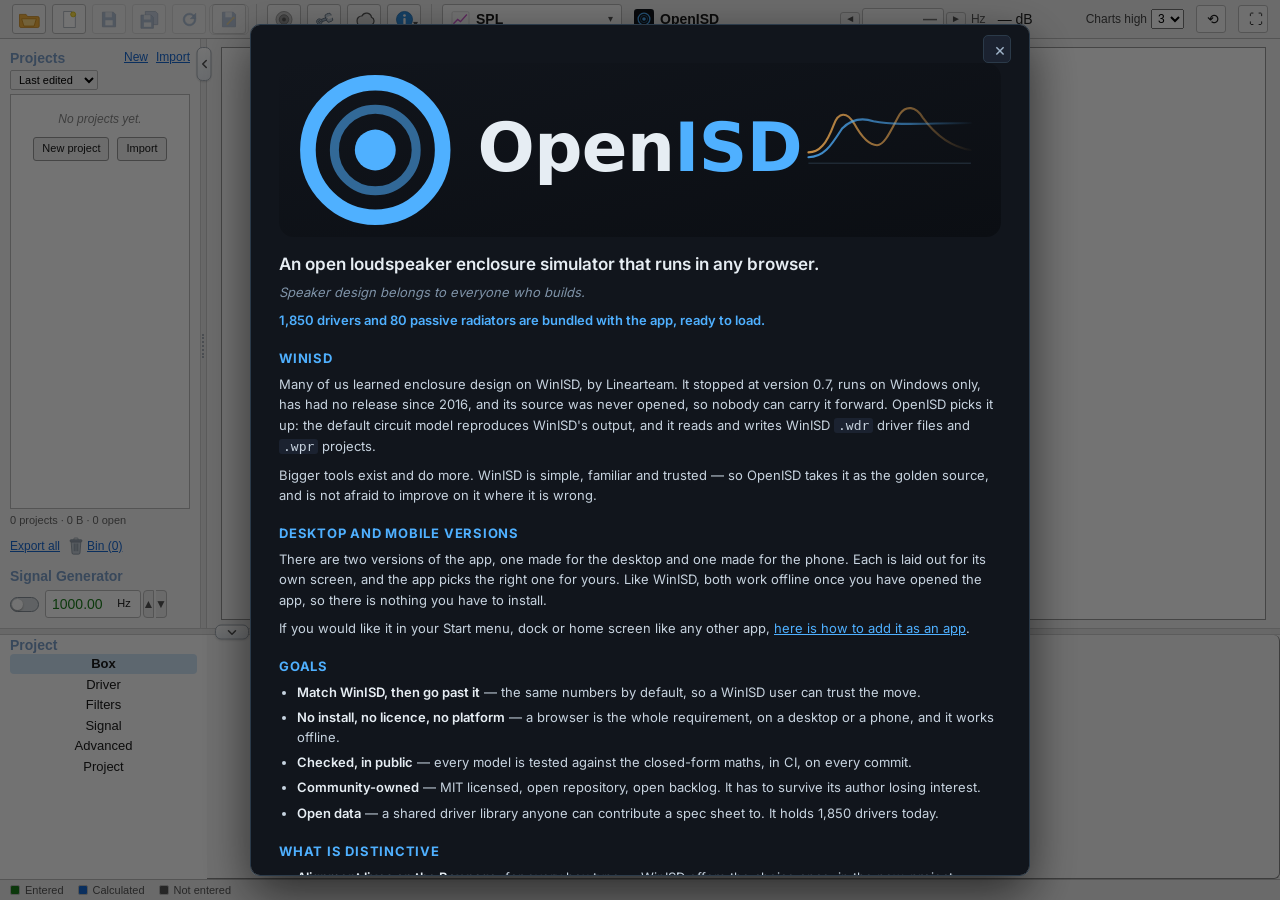
==== commit b10ae113: "Site from test" ====
--- a/index.html
+++ b/index.html
@@ -37,10 +37,10 @@
     #boot-failed p { margin: 0 0 8px; }
     #boot-failed button { font: inherit; margin: 8px 8px 0 0; padding: 6px 14px; border-radius: 5px; border: 1px solid #4a5568; background: #1d2430; color: inherit; cursor: pointer; }
   </style>
-  <script type="module" crossorigin src="./assets/main-CsUO2xy3.js"></script>
-  <link rel="modulepreload" crossorigin href="./assets/600-sqc1oAzV.js">
+  <script type="module" crossorigin src="./assets/main-DxCD8N9I.js"></script>
+  <link rel="modulepreload" crossorigin href="./assets/600-BxFtQADP.js">
   <link rel="stylesheet" crossorigin href="./assets/600-BRLVAWn2.css">
-  <link rel="stylesheet" crossorigin href="./assets/main-BCz5ryQt.css">
+  <link rel="stylesheet" crossorigin href="./assets/main-Dz_I11kF.css">
 <link rel="manifest" href="./manifest.webmanifest"></head>
 <body>
   <div id="loading-overlay">
--- a/assets/main-Dz_I11kF.css
+++ b/assets/main-Dz_I11kF.css
@@ -0,0 +1 @@
+.confirm-overlay[data-v-80f7be06]{z-index:10002;background:#04080ea8;justify-content:center;align-items:center;display:flex;position:fixed;inset:0}.confirm-modal[data-v-80f7be06]{background:var(--panel);border:1px solid var(--line);width:min(420px,92vw);color:var(--fg);border-radius:9px;overflow:hidden;box-shadow:3px 6px 18px #00000059}.confirm-modal h2[data-v-80f7be06]{border-bottom:1px solid var(--line);background:var(--panel2);margin:0;padding:11px 14px;font-size:14px;font-weight:600}.confirm-modal p[data-v-80f7be06]{margin:0;padding:16px 14px;line-height:1.5}.confirm-footer[data-v-80f7be06]{border-top:1px solid var(--line);justify-content:flex-end;gap:8px;padding:10px 14px;display:flex}.confirm-footer button[data-v-80f7be06]{min-width:80px}.store-gate[data-v-ef621895]{z-index:10001;box-sizing:border-box;background:var(--bg,#fff);color:var(--fg,#222);justify-content:center;align-items:center;padding:16px;display:flex;position:fixed;inset:0;overflow-y:auto}.store-gate-body[data-v-ef621895]{width:min(560px,100%)}.store-gate h1[data-v-ef621895]{margin:0 0 12px;font-size:18px}.store-gate p[data-v-ef621895]{margin:0 0 12px;line-height:1.5}.store-gate-backups[data-v-ef621895]{flex-direction:column;gap:8px;margin:0 0 12px;padding:0;list-style:none;display:flex}.store-gate-backups li[data-v-ef621895]{flex-wrap:wrap;align-items:center;gap:8px;display:flex}.store-gate-backups li span[data-v-ef621895]{flex:100%}.store-gate-actions[data-v-ef621895]{gap:8px;display:flex}button[data-v-ef621895]{min-height:40px;padding:0 14px}@media (width<=600px){.store-gate[data-v-ef621895]{padding:0;display:block}.store-gate-body[data-v-ef621895]{box-sizing:border-box;flex-direction:column;min-height:100%;padding:20px 16px;display:flex}.store-gate-brand[data-v-ef621895]{color:var(--acc,#1868d1);align-items:center;gap:8px;margin-bottom:16px;font-size:16px;font-weight:700;display:flex}.store-gate-brand img[data-v-ef621895]{width:24px;height:24px}.store-gate h1[data-v-ef621895]{font-size:19px;font-weight:700;line-height:1.35}.store-gate p[data-v-ef621895]{color:#444;margin-bottom:16px;font-size:14px}.store-gate-backups[data-v-ef621895]{gap:12px;margin-bottom:20px}.store-gate-backups li[data-v-ef621895]{border:1px solid var(--line,#ccc);background:var(--panel2,#f4f6f8);border-radius:6px;padding:12px}.store-gate-backups li span[data-v-ef621895]{color:#222;margin-bottom:2px;font-size:13px;font-weight:600}.store-gate-backups li button[data-v-ef621895]{min-height:38px;font-size:13px}.store-gate-actions[data-v-ef621895]{border-top:1px solid #eee;flex-direction:column;gap:10px;margin-top:auto;padding-top:16px}.store-gate-actions button[data-v-ef621895]{width:100%;height:44px;font-size:15px}}.prov-legend[data-v-efe7c448]{color:var(--mut);border-top:1px solid var(--line);background:var(--panel2);white-space:nowrap;flex-wrap:nowrap;flex:none;align-items:center;gap:14px;padding:2px 10px;font-size:11px;line-height:16px;display:flex;overflow:hidden}.prov-legend-item[data-v-efe7c448]{align-items:center;gap:5px;display:inline-flex}.prov-legend-sw[data-v-efe7c448]{border:1px solid var(--line);border-radius:2px;width:10px;height:10px;display:inline-block}.prov-legend-sw.value-e[data-v-efe7c448]{background:var(--good)}.prov-legend-sw.value-c[data-v-efe7c448]{background:var(--acc)}.prov-legend-sw.value-n[data-v-efe7c448]{background:var(--mut)}.num-input-wrap>input[data-v-74dd83d5]{touch-action:pan-y}input.inp-bad[data-v-74dd83d5]{border-color:var(--bad)}input.de-input-mandatory[data-v-74dd83d5]{border-width:2px!important}input.de-input-empty[data-v-74dd83d5]{border-color:var(--bad)!important;box-shadow:0 0 0 1px color-mix(in srgb, var(--bad) 25%, transparent)!important}input.dq-flag[data-v-74dd83d5]{border-color:var(--bad)}input.dq-root[data-v-74dd83d5]{border-color:var(--bad);box-shadow:0 0 0 1.5px color-mix(in srgb, var(--bad) 60%, transparent);background:color-mix(in srgb, var(--bad) 12%, transparent)}input.dq-symptom[data-v-74dd83d5]{border-color:color-mix(in srgb, var(--bad) 65%, orange)}span.dq-note[data-v-74dd83d5]{cursor:help;margin-left:4px;font-size:12px}span.dq-note-root[data-v-74dd83d5]{color:var(--bad)}span.dq-note-symptom[data-v-74dd83d5]{color:color-mix(in srgb, var(--bad) 65%, orange)}.num-stepper[data-v-74dd83d5]{flex-direction:row;flex-shrink:0;margin-left:2px;display:inline-flex}.num-stepper-btn[data-v-74dd83d5]{all:unset;box-sizing:border-box;width:var(--stepper-w,14px);height:var(--stepper-h,20px);color:var(--mut);background:var(--panel2,#f0f0f0);border:1px solid var(--line);cursor:pointer;-webkit-user-select:none;user-select:none;touch-action:pan-y;justify-content:center;align-items:center;font-size:12px;line-height:1;display:flex}.num-stepper-btn+.num-stepper-btn[data-v-74dd83d5]{border-left:none}.num-stepper-btn[data-v-74dd83d5]:first-child{border-radius:4px 0 0 4px}.num-stepper-btn[data-v-74dd83d5]:last-child{border-radius:0 4px 4px 0}.num-stepper-btn[data-v-74dd83d5]:active{background:var(--acc,#36c);color:#fff}.num-unit[data-v-74dd83d5]{display:contents}.num-input-wrap[data-v-74dd83d5]{flex:0 auto;align-items:stretch;min-width:0;display:inline-flex;position:relative}.num-input-wrap>input[data-v-74dd83d5]{flex:0 auto;min-width:0}.num-mark-overlay[data-v-74dd83d5]{pointer-events:none;font:inherit;letter-spacing:inherit;white-space:pre;-webkit-user-select:none;user-select:none;box-sizing:border-box;align-items:center;padding:4px 6px;display:flex;position:absolute;inset:0;overflow:hidden}.num-mark-pre[data-v-74dd83d5],.num-mark-post[data-v-74dd83d5]{color:#0000;visibility:hidden}.num-mark-underline[data-v-74dd83d5]{color:#0000;-webkit-text-decoration:underline 2px solid var(--fg,currentColor);text-decoration:underline 2px solid var(--fg,currentColor);text-underline-offset:3px;border-bottom:2px solid var(--fg,currentColor);line-height:1}.app-root:not(.app-root-mobile) input.de-input-mandatory:not(.de-input-empty):not(.inp-bad):not(.dq-flag){border-style:inset;border-color:#767676}.unit-label[data-v-c581509b],.unit-label[data-v-c581509b]:empty{background:0 0}.unit-toggle[data-v-c581509b]{box-sizing:border-box;color:#555;cursor:pointer;text-underline-offset:5px;background:#efefef;border:1px solid #cfcfcf;border-radius:0 3px 3px 0;justify-content:center;align-items:center;padding:0 6px;-webkit-text-decoration:underline #1868d1;text-decoration:underline #1868d1;text-decoration-thickness:1px;display:inline-flex}.unit-toggle[data-v-c581509b]:hover{color:#1868d1}.app-root-mobile span.unit-label{box-sizing:border-box;color:#888;white-space:nowrap;background:0 0;justify-content:center;align-items:center;font-size:13px;font-weight:600;display:inline-flex}.app-root-mobile span.unit-label:empty{background:0 0}.app-root-mobile span.unit-label.unit-toggle{text-underline-offset:5px;background:#efefef;padding:0 6px;font-weight:600;-webkit-text-decoration:underline #1868d1;text-decoration:underline #1868d1;text-decoration-thickness:1px}.app-root-mobile .mob-ui-field.ui-field span.unit-label.unit-toggle{border-left:1px solid #cfcfcf}.app-root-mobile .mob-ui-field.ui-field:has(input.de-input-mandatory) span.unit-label.unit-toggle{border-top-width:2px;border-bottom-width:2px;border-color:var(--mob-box-line)}.app-root-mobile span.unit-toggle:hover{color:#1868d1}.winisd-deviation{align-items:center;display:inline-flex}.winisd-deviation-cue{color:#23548f;cursor:pointer;background:#e6f0fb;border:1px solid #3a6fb0;border-radius:3px;padding:2px 3px;font:600 9px/1 sans-serif}.winisd-deviation-cue:hover,.winisd-deviation-cue:focus-visible{background:#cfe2f8;outline:1px solid #3a6fb0}.ui-field[data-v-13d1288b]{--stepper-w:var(--ctl-stepper-w,14px);--stepper-h:var(--ctl-h,20px);--ui-field-column-gap:4px;--ui-value-w:calc(90px + 2px + 2 * var(--stepper-w));grid-template-columns:var(--label-w,var(--ctl-label-w,150px)) var(--ui-value-w) minmax(34px, max-content) 16px minmax(16px, max-content);column-gap:var(--ui-field-column-gap);flex:none;align-items:center;display:grid;position:relative}.ui-field-readout[data-v-13d1288b]{grid-template-columns:var(--label-w,var(--ctl-label-w,150px)) 90px minmax(34px, max-content) 16px minmax(16px, max-content);padding-bottom:1px}.ui-field-readout .ui-field-value[data-v-13d1288b]{width:90px}.ui-field[data-v-13d1288b]>.ui-field-unit.unit-toggle{margin-left:calc(-1 * var(--ui-field-column-gap));height:var(--ctl-h);border-left:0}.ui-field>label[data-v-13d1288b]{white-space:nowrap;grid-column:1}.ui-field-value[data-v-13d1288b]{width:var(--ui-value-w);flex:none;grid-column:2;align-items:center;gap:2px;display:inline-flex}.ui-field-value[data-v-13d1288b] input{width:90px;height:var(--ctl-h);box-sizing:border-box;border:1px solid var(--line);font:inherit;text-align:left;background:#fff;border-radius:2px;padding:4px 3px}.ui-field-value[data-v-13d1288b] .num-stepper{margin-left:0}.ui-field-value[data-v-13d1288b] input.calculated{color:var(--acc)}.ui-field-value[data-v-13d1288b] input.greyed{background:#e9e9e9}.ui-field-dq[data-v-13d1288b]{flex:none;grid-column:4;justify-content:center;width:16px;display:inline-flex}.ui-field-dev[data-v-13d1288b]{flex:none;grid-column:5;justify-content:center;width:auto;min-width:16px;display:inline-flex}.ui-field-dq-btn[data-v-13d1288b]{color:#d68a00;cursor:help;background:0 0;border:none;margin:0;padding:0 2px;font-family:inherit;font-size:15px;line-height:1}.ui-field-unit[data-v-13d1288b]{box-sizing:border-box;white-space:nowrap;text-align:left;flex:none;grid-column:3;justify-self:start;width:max-content;min-width:34px}.ui-field-note[data-v-13d1288b]{white-space:normal;overflow-wrap:anywhere;border:1px solid var(--bad);background:var(--panel);color:var(--fg);border-radius:4px;grid-column:1/-1;margin-top:2px;padding:4px 6px;font-size:11px;line-height:1.3}.ui-field-note-warning[data-v-13d1288b]{border-color:var(--acc2);background:color-mix(in srgb, var(--acc2) 8%, var(--panel))}.cdata-overlay[data-v-1ae49326]{z-index:10000;background:#04080ea8;justify-content:center;align-items:center;display:flex;position:fixed;inset:0}.cdata-modal[data-v-1ae49326]{background:var(--panel);border:1px solid var(--line);width:min(720px,94vw);max-height:86vh;color:var(--fg);border-radius:9px;flex-direction:column;display:flex;overflow:hidden;box-shadow:3px 6px 18px #00000059}.cdata-modal h2[data-v-1ae49326]{border-bottom:1px solid var(--line);margin:0;padding:11px 14px;font-size:14px}.cdata-scroll[data-v-1ae49326]{flex:1;min-height:0;overflow:auto}.cdata-table[data-v-1ae49326]{border-collapse:collapse;font-variant-numeric:tabular-nums;width:100%;font-size:12px}.cdata-table th[data-v-1ae49326]{background:var(--panel2);text-align:right;white-space:nowrap;padding:4px 10px;font-weight:600;position:sticky;top:0}.cdata-table td[data-v-1ae49326]{text-align:right;white-space:nowrap;padding:2px 10px}.cdata-footer[data-v-1ae49326]{border-top:1px solid var(--line);flex-wrap:wrap;justify-content:flex-end;gap:8px;padding:10px 14px;display:flex}.cdata-overlay.phone[data-v-1ae49326]{background:#fff}.phone .cdata-modal[data-v-1ae49326]{width:100%;height:100%;max-height:none;box-shadow:none;border:none;border-radius:0;position:relative}.phone .cdata-modal h2[data-v-1ae49326]{box-sizing:border-box;align-items:center;height:48px;padding:0 16px;font-size:16px;display:flex}.phone .cdata-x[data-v-1ae49326]{width:40px;height:40px;color:var(--mut);cursor:pointer;background:0 0;border:none;font-size:20px;position:absolute;top:4px;right:12px}.phone .cdata-table[data-v-1ae49326]{font-size:14px}.phone .cdata-table th[data-v-1ae49326]{border-bottom:1px solid var(--line);padding:6px 16px}.phone .cdata-table td[data-v-1ae49326]{border-bottom:1px solid #f0f0f0;padding:3px 16px}.phone .cdata-footer[data-v-1ae49326]{background:var(--panel);flex-wrap:nowrap;justify-content:stretch;padding:8px 16px 10px}.phone .cdata-footer button[data-v-1ae49326]{min-width:0;height:44px;font:inherit;white-space:nowrap;cursor:pointer;background:#fff;border:1px solid #aaa;border-radius:4px;flex:1 0 auto;padding:0 12px;font-size:15px;font-weight:600}.phone .cdata-footer button.pri[data-v-1ae49326]{background:var(--acc);border-color:var(--acc);color:#fff}canvas[data-v-69ac7ea8]{touch-action:none}.gpanel[data-v-69ac7ea8]{position:relative}.gpanel.classic .gwarn-pill[data-v-69ac7ea8]{max-width:calc(100% - 16px);left:8px}.axis-overlay[data-v-69ac7ea8]{pointer-events:auto}.gdata[data-v-69ac7ea8]{pointer-events:auto;vertical-align:top;font:inherit;color:var(--chart-text,var(--mut));cursor:pointer;background:0 0;border:1px solid;border-radius:3px;margin-left:6px;padding:0 4px;font-size:9.5px;line-height:10px;position:relative}.gdata[data-v-69ac7ea8]:hover{color:var(--fg)}@media (pointer:coarse){.gdata[data-v-69ac7ea8]:after{content:"";position:absolute;inset:-12px -10px}}.gautoy[data-v-69ac7ea8]{pointer-events:auto;vertical-align:top;color:var(--chart-text,var(--mut));cursor:pointer;-webkit-user-select:none;user-select:none;align-items:center;gap:2px;margin-left:8px;font-size:9.5px;line-height:10px;display:inline-flex;position:relative}.gautoy[data-v-69ac7ea8]:hover{color:var(--fg)}.gautoy input[data-v-69ac7ea8]{cursor:pointer;width:11px;height:11px;margin:0}.gmsg[data-v-69ac7ea8]{text-align:center;background:var(--panel);border:1px solid var(--line);border-radius:6px;flex-direction:column;justify-content:center;align-items:center;gap:4px;padding:12px;display:flex;position:absolute;inset:0}.gmsg-title[data-v-69ac7ea8]{color:var(--fg);font-size:13px;font-weight:600}.gmsg-line[data-v-69ac7ea8]{color:var(--mut);max-width:90%;font-size:11px;line-height:1.4}.gmsg-foot[data-v-69ac7ea8]{color:var(--mut);margin-top:4px;font-size:11px;font-style:italic}.gwarn-pill[data-v-69ac7ea8]{background:color-mix(in srgb, var(--panel) 90%, var(--acc2) 10%);border:1px solid var(--acc2);z-index:3;pointer-events:auto;border-radius:3px;align-items:center;gap:4px;max-width:calc(100% - 2*min(120px,30%) - 8px);padding:2px 6px;display:inline-flex;position:absolute;top:3px;left:min(120px,30%)}.gwarn-icon[data-v-69ac7ea8]{color:var(--acc2);flex-shrink:0;font-size:11px}.gwarn-text[data-v-69ac7ea8]{color:var(--acc2);text-overflow:ellipsis;white-space:nowrap;font-size:10px;line-height:1.2;overflow:hidden}.gwarn-x[data-v-69ac7ea8]{color:var(--acc2);cursor:pointer;opacity:.8;background:0 0;border:none;flex-shrink:0;margin-left:2px;padding:0 2px;font-size:11px;line-height:1}.gwarn-x[data-v-69ac7ea8]:hover{opacity:1}.ctx-menu[data-v-69ac7ea8]{z-index:9999;background:var(--panel);border:1px solid var(--line);-webkit-user-select:none;user-select:none;border-radius:5px;min-width:160px;padding:3px 0;font-size:12px;position:fixed;box-shadow:0 4px 16px #00000059}.ctx-item[data-v-69ac7ea8]{color:var(--fg);cursor:pointer;padding:5px 14px}.ctx-item[data-v-69ac7ea8]:hover{background:var(--panel2)}.ctx-off[data-v-69ac7ea8]{color:var(--mut);cursor:default}.ctx-off[data-v-69ac7ea8]:hover{background:0 0}.ctx-sep[data-v-69ac7ea8]{background:var(--line);height:1px;margin:3px 0}.export-menu[data-v-269fa6a8]{display:inline-block;position:relative}.export-menu-trigger[data-v-269fa6a8]{align-items:center;display:inline-flex}.export-menu-trigger[data-v-269fa6a8]:disabled{opacity:.4;cursor:default}.export-menu-list[data-v-269fa6a8]{z-index:50;background:var(--panel);border:1px solid var(--line);flex-direction:column;min-width:240px;margin-top:2px;padding:4px 0;display:flex;position:absolute;top:100%;left:0;box-shadow:2px 3px 8px #00000040}.export-menu-list button[data-v-269fa6a8]{all:unset;cursor:pointer;white-space:nowrap;color:var(--fg);font-size:inherit;padding:6px 14px}.export-menu-list button[data-v-269fa6a8]:hover{background:var(--acc);color:#fff}.og-filters[data-v-d26931fe]{flex-direction:column;min-height:0;display:flex}.filters-quickadd[data-v-d26931fe]{flex-wrap:wrap;flex:none;gap:6px;margin-bottom:10px;display:flex}.action-btn[data-v-d26931fe]{cursor:pointer;font:inherit;background:#f0f0f0;border:1px solid #999;border-radius:3px;padding:4px 10px}.action-btn[data-v-d26931fe]:hover{background:#dbeaff;border-color:#7fb3ff}.filters-list[data-v-d26931fe]{background:#fff;border:1px solid #999;flex:auto;min-height:0;overflow:auto}.filter-row-inline[data-v-d26931fe]{border-bottom:1px solid #eee}.filter-row-head[data-v-d26931fe]{cursor:pointer;align-items:center;gap:8px;padding:6px 10px;display:flex}.filter-row-head[data-v-d26931fe]:hover{background:#f5f8fc}.filter-type-badge[data-v-d26931fe]{font-weight:600}.filter-summary[data-v-d26931fe]{color:#555;flex:1}.filter-edit-hint[data-v-d26931fe]{color:#6a8cae;opacity:0;font-size:12px}.filter-row-head:hover .filter-edit-hint[data-v-d26931fe]{opacity:.8}.filter-row-inline.editing[data-v-d26931fe]{background:#eef4ff}.filter-disabled .filter-type-badge[data-v-d26931fe],.filter-disabled .filter-summary[data-v-d26931fe]{opacity:.45;text-decoration:line-through}.filter-del[data-v-d26931fe]{color:#b02a2a;cursor:pointer;background:0 0;border:none;padding:2px 6px}.filter-del[data-v-d26931fe]:hover{background:#fbdada;border-radius:3px}.filter-edit-body{--label-w:66px;flex-wrap:wrap;gap:10px 16px;padding:6px 12px 10px 30px;font-size:12px;display:flex}.filter-edit-body>label{color:#333;align-items:center;gap:5px;display:flex}.filter-edit-body select{font:inherit;border:1px solid #999;border-radius:2px;padding:3px 5px}.overlay.pr-overlay-desktop[data-v-9901227f]{z-index:100;background:#0000002e;align-items:center}.pr-desktop[data-v-9901227f]{color:#000;width:770px;max-width:95vw;height:535px;max-height:85vh;border-radius:6px!important}.pr-desktop h2[data-v-9901227f]{flex:none}.pr-desktop .body[data-v-9901227f]{flex:1;min-height:0;overflow-y:auto}.pr-footer[data-v-9901227f]{flex-shrink:0;margin-top:0;padding:10px 14px 12px}.pri[data-v-9901227f]{background:var(--acc);color:#fff;border-color:var(--acc)}.fav-btn[data-v-9901227f]{color:#c8c8c8;cursor:pointer;background:0 0;border:none;flex-shrink:0;padding:0 4px;font-size:16px;line-height:1}.fav-btn[data-v-9901227f]:hover{color:#e8a317}.fav-btn.on[data-v-9901227f]{color:#f0a500;text-shadow:0 0 1px #00000040}.fav-btn.on[data-v-9901227f]:hover{color:#ffc63d}.fav-filter[data-v-9901227f]{color:#555;cursor:pointer;white-space:nowrap;background:#f0f0f0;border:1px solid #ccc;border-radius:4px;padding:3px 9px;font-size:11px}.fav-filter[data-v-9901227f]:hover{background:#e8e8e8}.fav-filter.active[data-v-9901227f]{color:#fff;background:#f0a500;border-color:#c98600;font-weight:600}.pr-lib-info[data-v-9901227f]{display:contents}.pr-phone[data-v-9901227f]{position:relative}.pr-phone h2[data-v-9901227f]{box-sizing:border-box;flex:none;justify-content:space-between;align-items:center;height:48px;margin:0;padding:0 8px 0 16px;font-size:16px;font-weight:600;display:flex}.pr-phone h2 .x[data-v-9901227f]{min-width:44px;min-height:44px;font-size:18px}.pr-phone .body[data-v-9901227f]{padding:12px 14px}.pr-phone .pr-filter[data-v-9901227f]{height:36px;font-size:14px;margin-bottom:8px!important;padding:0 10px!important}.pr-phone .fav-filter[data-v-9901227f]{height:30px;padding:4px 10px;font-size:12px;margin-bottom:12px!important}.pr-phone .pr-lib[data-v-9901227f]{border:none;flex-direction:column;gap:4px;display:flex}.pr-phone .pr-lib-hdr[data-v-9901227f]{text-transform:uppercase;letter-spacing:.5px;border-bottom:1px solid #eee;margin-top:4px;padding:8px 0 4px;font-size:12px;font-weight:700}.pr-phone .pr-lib-item[data-v-9901227f]{gap:8px;min-height:44px;padding:4px 8px;font-size:14px}.pr-phone .pr-lib-info[data-v-9901227f]{flex-direction:column;flex:1;min-width:0;display:flex}.pr-phone .pr-lib-name[data-v-9901227f]{text-overflow:ellipsis;white-space:nowrap;flex:none;font-size:14px;font-weight:600;overflow:hidden}.pr-phone .pr-lib-specs[data-v-9901227f]{color:var(--mut);font-size:12px}.pr-phone .fav-btn[data-v-9901227f]{padding:0 2px;font-size:18px}.pr-phone .pr-footer[data-v-9901227f]{gap:8px;padding:10px 14px}.pr-phone .pr-footer button[data-v-9901227f]{flex:1;height:42px;font-size:13px;font-weight:600}.pr-phone .pr-footer button.pri[data-v-9901227f]{flex:0 0 90px}.mob-dlgpage{box-sizing:border-box;min-height:100%;padding-bottom:12px}.mob-dlgpage .mob-dhint{color:var(--mut);overflow-wrap:anywhere;margin:0;padding:8px 16px 10px;font-size:13px;line-height:1.45}.mob-dlgpage .mob-dhint p{margin:0 0 6px}.mob-dlgpage .mob-dhint p:last-child{margin-bottom:0}.mob-dlgpage .mob-dlink{font:inherit;color:var(--acc);cursor:pointer;background:0 0;border:none;padding:0;text-decoration:underline}.mob-dlgpage .mob-dkv{box-sizing:border-box;border-bottom:1px solid #eee;justify-content:space-between;align-items:center;gap:12px;min-height:32px;padding:0 16px;font-size:14px;display:flex}.mob-dlgpage .mob-dkv>span{color:var(--mut)}.mob-dlgpage .mob-cbtns.mob-dbtns-one button{flex:0 auto;padding:0 16px}.mob-dlgpage .mob-cbtns button:disabled{color:#999;cursor:default;background:#f6f6f6;border-color:#ccc}.mob-dlgpage .mob-dcheck{box-sizing:border-box;cursor:pointer;border-bottom:1px solid #e6e6e6;align-items:center;gap:10px;min-height:44px;padding:6px 16px;display:flex}.mob-dlgpage .mob-dcheck input{flex:none;width:20px;height:20px;margin:0}.mob-dlgpage .mob-dcheck>span{min-width:0;color:var(--fg);overflow-wrap:anywhere;flex:1;font-size:15px;line-height:19px}.mob-dlgpage .mob-dtext{box-sizing:border-box;min-width:0;height:var(--mob-input-h);padding:0 var(--mob-col-gutter);border:1px solid var(--mob-box-line);font:inherit;color:inherit;background:#fff;border-radius:4px;flex:auto;font-size:15px}.mob-dlgpage .mob-dcolor{border:1px solid var(--mob-box-line);background:#fff;border-radius:4px;flex:none;width:56px;height:32px;padding:0 2px}.mob-dlgpage .mob-dreset{cursor:pointer;background:#fff;border:1px solid #aaa;border-radius:6px;flex:none;width:40px;height:36px;margin-left:auto;font-size:16px}.mob-dlgpage .mob-dlim{box-sizing:border-box;height:var(--mob-row-min);align-items:center;gap:6px;padding:0 16px;display:flex;box-shadow:inset 0 -1px #e6e6e6}.mob-dlgpage .mob-dlim .mob-crow-label{width:100px;padding-right:0}.mob-dlgpage .mob-dlim-range{flex:1;align-items:center;gap:4px;min-width:0;display:flex}.mob-dlgpage .mob-dlim-range input{box-sizing:border-box;width:0;min-width:0;height:var(--mob-input-h);border:1px solid var(--mob-box-line);font:inherit;text-align:right;border-radius:4px;flex:1;padding:0 6px;font-size:15px}.mob-dlgpage .mob-dlim-range span:last-child{width:34px;color:var(--mut);font-size:12px;line-height:13px}.mob-dlgpage .mob-dstate{align-items:center;gap:8px;padding:10px 16px 2px;font-size:16px;font-weight:600;display:flex}.mob-dlgpage .mob-dstate i{border-radius:50%;width:10px;height:10px}.mob-dlgpage .mob-dpre{color:var(--fg);white-space:pre-wrap;overflow-wrap:anywhere;opacity:1;max-height:none;margin:0;padding:4px 16px 10px;font:12px/1.5 ui-monospace,Menlo,Consolas,monospace}.mob-dlgpage .mob-dcard{border-bottom:1px solid #e6e6e6}.mob-dlgpage .mob-dcard.bug{box-shadow:inset 3px 0 #d4a514}.mob-dlgpage .mob-dcard-head{box-sizing:border-box;width:100%;min-height:48px;font:inherit;text-align:left;color:var(--fg);cursor:pointer;background:#fff;border:none;align-items:center;gap:8px;padding:6px 8px 6px 16px;display:flex}.mob-dlgpage .mob-dcard.bug .mob-dcard-head{background:#fdf8e6}.mob-dlgpage .mob-dcard-head b{overflow-wrap:anywhere;flex:1;min-width:0;font-size:15px;font-weight:600;line-height:19px}.mob-dlgpage .mob-dcard-head small{color:var(--mut);margin-top:2px;font-size:12px;font-weight:400;display:block}.mob-dlgpage .mob-dcard-head .ar{text-align:center;width:28px;color:var(--mut);flex:none}.mob-dlgpage .mob-dcard-body{margin:0;padding:2px 16px 10px}.mob-dlgpage .mob-dcard-body>div{gap:10px;padding:4px 0;font-size:14px;line-height:1.4;display:flex}.mob-dlgpage .mob-dcard-body dt{flex:none;width:64px;font-weight:600}.mob-dlgpage .mob-dcard-body dd{overflow-wrap:anywhere;min-width:0;margin:0}.su-rows[data-v-d6d893d4]{flex-wrap:wrap;gap:2px 18px;margin:4px 0 0;display:flex}.su-row[data-v-d6d893d4]{gap:6px;display:flex}.su-row dt[data-v-d6d893d4]{color:var(--mut)}.su-row dd[data-v-d6d893d4]{margin:0}.sh-head[data-v-d6d893d4]{align-items:center}.sh-total[data-v-d6d893d4]{color:var(--mut)}.sh-rows[data-v-d6d893d4]{flex-direction:column;gap:10px;margin:8px 0 0;padding:0;list-style:none;display:flex}.sh-row[data-v-d6d893d4]{border:1px solid var(--line);border-radius:4px;padding:8px 10px}.sh-line[data-v-d6d893d4]{flex-wrap:wrap;gap:4px 14px;display:flex}.sh-reason[data-v-d6d893d4]{font-weight:600}.sh-size[data-v-d6d893d4],.sh-projects[data-v-d6d893d4],.sh-holds[data-v-d6d893d4]{color:var(--mut)}.sh-actions[data-v-d6d893d4]{flex-wrap:wrap;gap:8px;margin-top:8px;display:flex}.sh-picker[data-v-d6d893d4]{border-top:1px solid var(--line);flex-direction:column;gap:6px;margin-top:8px;padding-top:8px;display:flex}.sh-picker-row[data-v-d6d893d4]{align-items:center;gap:8px;display:flex}.sh-picker-name[data-v-d6d893d4]{overflow-wrap:anywhere;flex:1;min-width:0}.sh-picker-close[data-v-d6d893d4]{align-self:flex-start}.su-warning[data-v-d6d893d4]{color:#5a3a00;background:#fdecc8;border-radius:4px;margin:0 0 8px;padding:6px 8px;font-size:12px;line-height:1.4}.sh-phone-rows[data-v-d6d893d4]{gap:10px;margin:0;padding:8px 16px}.sh-phone-rows .sh-row[data-v-d6d893d4]{background:#f8fafc;border:1px solid #e2e8f0;border-radius:6px;padding:10px}.sh-phone-rows .sh-line[data-v-d6d893d4]{flex-flow:column;gap:2px;margin-bottom:8px;font-size:12px}.sh-phone-rows .sh-taken[data-v-d6d893d4]{color:#111;font-size:13px;font-weight:600}.sh-phone-rows .sh-reason[data-v-d6d893d4]{color:var(--acc);font-weight:500}.sh-phone-rows .sh-note[data-v-d6d893d4]{color:var(--mut);margin:0 0 8px;font-size:12px}.sh-phone-rows .sh-actions[data-v-d6d893d4]{gap:6px;margin-top:0}.sh-phone-rows .sh-actions button[data-v-d6d893d4],.sh-phone-rows .sh-picker button[data-v-d6d893d4]{height:32px;font:inherit;cursor:pointer;background:#fff;border:1px solid #cbd5e1;border-radius:4px;padding:0 8px;font-size:11px;font-weight:500}.sh-phone-rows .sh-actions button[data-v-d6d893d4]:first-child{color:#0369a1;background:#e0efff;border-color:#93c5fd;font-weight:600}.sh-phone-rows .sh-actions button[data-v-d6d893d4]:disabled{opacity:.5;cursor:default}.su-phone-rows[data-v-d6d893d4]{grid-template-columns:repeat(2,minmax(0,1fr) max-content);column-gap:8px;margin:0 16px;display:grid}.su-phone-rows .su-row[data-v-d6d893d4]{grid-column:span 2;grid-template-columns:subgrid;margin:0;padding:6px 0;display:grid}.su-phone-rows dd[data-v-d6d893d4]{text-align:right;font-variant-numeric:tabular-nums;color:var(--fg);font-weight:600}.mob-dlg[data-v-26dd7cb6]{z-index:100;background:var(--panel);color:var(--fg);flex-direction:column;display:flex;position:fixed;inset:0}.mob-dlg-head[data-v-26dd7cb6]{box-sizing:border-box;border-bottom:1px solid var(--line);background:var(--panel);flex:none;align-items:center;gap:8px;height:48px;padding:0 16px;display:flex}.mob-dlg-title[data-v-26dd7cb6]{font-size:16px;font-weight:600}.mob-dlg-close[data-v-26dd7cb6]{width:40px;height:40px;color:var(--mut);cursor:pointer;background:0 0;border:none;margin-left:auto;padding:0;font-size:20px;line-height:1}.mob-dlg-body[data-v-26dd7cb6]{flex-direction:column;flex:1;min-height:0;display:flex;overflow-y:auto}.mob-dlg-body[data-v-26dd7cb6] .mob-panel{flex-shrink:0}.mob-dlg-body[data-v-26dd7cb6] .mob-cloud-dialog-body{padding:0}.mob-dlg-footer[data-v-26dd7cb6]{border-top:1px solid var(--line);background:var(--panel);flex:none;gap:8px;padding:8px 16px 10px;display:flex}.mob-dlg-ok[data-v-26dd7cb6]{min-height:44px;font:inherit;border:1px solid var(--line);background:var(--panel2);color:var(--fg);cursor:pointer;border-radius:4px;margin-left:auto;padding:0 24px;font-weight:600}.mob-dlg-footer .mob-dlg-btn[data-v-26dd7cb6-s]{box-sizing:border-box;min-width:0;height:44px;font:inherit;white-space:nowrap;color:var(--fg);cursor:pointer;background:#fff;border:1px solid #aaa;border-radius:4px;flex:none;padding:0 12px;font-size:15px;font-weight:600}.mob-dlg-footer .mob-dlg-btn.pri[data-v-26dd7cb6-s]{background:var(--acc);border-color:var(--acc);color:#fff}.mob-dlg-footer .mob-dlg-btn[data-v-26dd7cb6-s]:disabled{opacity:.5;cursor:default}.mob-dlg-footer .mob-dlg-spacer[data-v-26dd7cb6-s]{flex:1 1 0;min-width:0}.opt-overlay[data-v-12c35bda]{z-index:200;background:#04080ea8;justify-content:center;align-items:center;display:flex;position:fixed;inset:0}.opt-modal[data-v-12c35bda]{background:var(--panel);border:1px solid var(--line);width:min(560px,92vw);max-height:94vh;color:var(--fg);border-radius:9px;flex-direction:column;display:flex;overflow:hidden}.opt-h2[data-v-12c35bda]{border-bottom:1px solid var(--line);align-items:center;gap:8px;margin:0;padding:11px 14px;font-size:14px;display:flex}.opt-x[data-v-12c35bda]{cursor:pointer;color:var(--mut);background:0 0;border:none;margin-left:auto;padding:0;font-size:18px;line-height:1}.opt-tabs[data-v-12c35bda]{gap:2px;padding:8px 14px 0;display:flex}.opt-tab[data-v-12c35bda]{border:1px solid var(--line);background:var(--panel2);color:var(--mut);cursor:pointer;border-radius:4px 4px 0 0;padding:6px 12px;font-size:12px}.opt-tab.on[data-v-12c35bda]{background:var(--panel);color:var(--fg);z-index:2;border-bottom:none;margin-bottom:-1px;padding-bottom:7px;font-weight:600;position:relative}.opt-body[data-v-12c35bda]{border-top:1px solid var(--line);flex-direction:column;gap:10px;min-height:90px;padding:12px 14px;display:flex;overflow-y:auto}.opt-group[data-v-12c35bda]{border:1px solid var(--line);border-radius:5px;margin:0;padding:10px 12px}.opt-group legend[data-v-12c35bda]{color:var(--mut);padding:0 6px;font-size:11px}.opt-help[data-v-12c35bda]{color:var(--mut);margin:0 0 8px;font-size:11px;line-height:1.4}.opt-more-btn[data-v-12c35bda]{font:inherit;color:var(--acc,#36c);cursor:pointer;background:0 0;border:0;padding:0;text-decoration:underline}.opt-popup[data-v-12c35bda]{border:1px solid var(--bdr,#888);background:var(--bg,#fff);border-radius:4px;margin:0 0 8px;padding:8px 10px;font-size:11px;line-height:1.4}.opt-popup p[data-v-12c35bda]{margin:0 0 6px}.opt-error[data-v-12c35bda]{color:#8a1f1f;background:#fdeeee;border:1px solid #e8b0b0;border-radius:3px;margin-top:8px;padding:4px 8px;font-size:11px}.opt-group-actions[data-v-12c35bda]{justify-content:flex-end;margin-top:8px;display:flex}.opt-reset-btn[data-v-12c35bda]{cursor:pointer;width:max-content;padding:4px 12px}.opt-reset-btn[data-v-12c35bda]:disabled{cursor:default;opacity:.5}.opt-footer[data-v-12c35bda]{border-top:1px solid var(--line);justify-content:flex-end;align-items:center;gap:8px;padding:10px 14px;display:flex}.opt-footer-error[data-v-12c35bda]{margin-right:auto}.opt-ok[data-v-12c35bda]{font-weight:600}.opt-defaults-btn[data-v-12c35bda]{cursor:pointer;margin-right:auto}.opt-row[data-v-12c35bda]{align-items:center;gap:10px;font-size:12px;display:flex}.opt-row label[data-v-12c35bda]{color:var(--mut);flex:0 0 90px}.opt-input[data-v-12c35bda]{flex:1;padding:4px 6px}.opt-env-grid[data-v-12c35bda]{flex-direction:column;gap:6px;display:flex}.opt-fld[data-v-12c35bda]{min-width:0;font-size:12px}.opt-checkbox-row[data-v-12c35bda]{grid-column:1/-1}.opt-check-label[data-v-12c35bda]{color:var(--mut);align-items:center;gap:6px;display:flex}.opt-color-grid[data-v-12c35bda]{grid-template-rows:repeat(3,auto);grid-auto-columns:max-content;grid-auto-flow:column;gap:2px 6px;display:grid}.opt-color-col[data-v-12c35bda]{flex-direction:column;gap:4px;min-width:0;display:flex}.opt-color-row[data-v-12c35bda]{align-items:center;gap:4px;font-size:12px;display:flex}.opt-color-row label[data-v-12c35bda]{white-space:nowrap;color:var(--mut);flex:0 0 84px}.opt-color-row input[type=color][data-v-12c35bda]{border:1px solid var(--line);cursor:pointer;width:36px;height:26px;padding:0}.opt-color-row.opt-disabled input[type=color][data-v-12c35bda]{cursor:not-allowed;opacity:.5}.opt-clear-btn[data-v-12c35bda]{border:1px solid var(--line);background:var(--panel2);color:var(--mut);cursor:pointer;width:26px;height:26px;font-size:14px;line-height:1}.opt-limits[data-v-12c35bda]{border-collapse:collapse;width:auto;font-size:11px}.opt-limits th[data-v-12c35bda],.opt-limits td[data-v-12c35bda]{text-align:left;padding:2px 4px}.opt-limits td[data-v-12c35bda]:first-child{white-space:nowrap}.opt-limits th[data-v-12c35bda]{color:var(--mut);border-bottom:1px solid var(--line);font-weight:500}.joined-fields .opt-limits .opt-lim-field.ui-field[data-field][data-v-12c35bda]{--joined-label:0px;grid-template-columns:0 var(--joined-box) var(--joined-buttons);column-gap:0}.opt-lim-field.ui-field[data-v-12c35bda]{column-gap:0}.opt-lim-field[data-v-12c35bda] .ui-field-label{clip-path:inset(50%);white-space:nowrap;width:1px;height:1px;position:absolute;overflow:hidden}.opt-lim-field[data-v-12c35bda] .ui-field-dq,.opt-lim-field[data-v-12c35bda] .ui-field-dev{display:none}.opt-phone-tabs[data-v-12c35bda]{border-bottom:1px solid var(--line);background:var(--panel);flex:none;display:flex}.opt-phone-tabs button[data-v-12c35bda]{min-width:0;height:40px;font:inherit;color:var(--mut);white-space:nowrap;cursor:pointer;background:0 0;border:none;border-bottom:3px solid #0000;flex:1;font-size:14px;font-weight:600}.opt-phone-tabs button.on[data-v-12c35bda]{color:var(--acc);border-bottom-color:var(--acc)}.opt-phone-error[data-v-12c35bda]{border-radius:0;margin:0;padding:6px 16px;font-size:13px}.adv-options[data-v-812b720d]{flex-direction:column;gap:4px;display:flex}.adv-options label[data-v-812b720d]{cursor:pointer;align-items:center;gap:6px;display:flex}.adv-options label.na[data-v-812b720d]{opacity:.45;cursor:default}.adv-options[data-v-812b720d] .toggle-label .winisd-deviation-cue{margin-left:4px}.error-switch{cursor:pointer;align-items:center;gap:3px;min-width:0;line-height:1.15;display:flex}.error-switch input[type=checkbox]{flex:none;margin:0}.error-switch-marked{background:#ffc4001f;border:1px solid #d9a400;border-radius:3px;padding:0 2px 0 6px;position:relative}.error-switch-marked.error-switch-on{background:#ffc40073}.error-switch-mark{color:#b88400;background:#f4f6f9;font-size:10px;line-height:1;position:absolute;top:50%;left:-5px;transform:translateY(-50%)}.error-switch-na{opacity:.45;cursor:default}.compat-help-link{color:#23548f;cursor:pointer;background:#e6f0fb;border:1px solid #3a6fb0;border-radius:50%;flex-shrink:0;width:14px;height:14px;padding:0;font:600 9px/1 sans-serif}.compat-help-link:hover,.compat-help-link:focus-visible{background:#cfe2f8}.error-switch-group{flex-direction:column;gap:1px;display:flex}.error-switch-group-headrow{align-items:center;gap:6px;display:flex}.error-switch-group-head{color:#8a6500;font-size:11px;font-weight:600}.save-lib-scrim[data-v-210cb2ed]{z-index:1200;background:#00000059;justify-content:center;align-items:center;display:flex;position:fixed;inset:0}.save-lib-panel[data-v-210cb2ed]{box-sizing:border-box;background:var(--panel);width:460px;max-width:calc(100% - 24px);color:var(--fg);border:1px solid var(--line);flex-direction:column;gap:8px;padding:14px 16px;display:flex;box-shadow:0 6px 22px #00000059}.save-lib-panel h3[data-v-210cb2ed]{margin:0 0 2px;font-size:14px;font-weight:600}.save-lib-note[data-v-210cb2ed]{color:var(--mut);margin:0;font-size:11px;line-height:1.45}.save-lib-fld label[data-v-210cb2ed]{color:var(--mut);align-items:center;gap:10px;font-size:12px;font-weight:600;display:flex}.save-lib-fld input[data-v-210cb2ed]{box-sizing:border-box;border:1px solid var(--line);background:var(--panel);min-width:0;color:var(--fg);border-radius:4px;flex:auto;padding:6px 10px;font-size:13px}.save-lib-foot[data-v-210cb2ed]{flex-wrap:wrap;justify-content:flex-end;gap:10px;margin-top:6px;display:flex}.save-lib-foot .pri[data-v-210cb2ed]{background:var(--acc);color:#fff;border-color:var(--acc)}.save-lib-foot button[data-v-210cb2ed]:disabled{opacity:.5;cursor:default}.save-lib-scrim[data-v-210cb2ed]:has(.save-lib-phone){box-sizing:border-box;padding:16px}.save-lib-panel.save-lib-phone[data-v-210cb2ed]{border-radius:8px;gap:10px;width:min(340px,100%);max-width:100%;padding:16px}.save-lib-phone h3[data-v-210cb2ed]{color:var(--fg);margin:0;font-size:16px}.save-lib-phone .save-lib-note[data-v-210cb2ed]{font-size:12px}.save-lib-phone .save-lib-fld label[data-v-210cb2ed]{flex-direction:column;align-items:stretch;gap:4px}.save-lib-phone .save-lib-fld input[data-v-210cb2ed]{flex:none;width:100%;height:36px;padding:0 10px;font-size:14px}.save-lib-phone .save-lib-foot[data-v-210cb2ed]{flex-wrap:nowrap;gap:8px}.save-lib-phone .save-lib-foot button[data-v-210cb2ed]{white-space:nowrap;flex:1 1 0;min-width:0;padding:0 8px}.save-lib-phone .save-cancel-btn[data-v-210cb2ed]{order:-1}.cloud-sync-badge[data-v-11d7202f]{cursor:pointer;background:0 0;border:none;justify-content:center;align-items:center;padding:0;display:inline-flex;position:relative}.cloud-sync-badge-num[data-v-11d7202f]{background:var(--acc2,#d9534f);color:#fff;text-align:center;border-radius:7px;min-width:14px;height:14px;padding:0 3px;font-size:10px;font-weight:700;line-height:14px;position:absolute;top:-4px;right:-5px}.cloud-sync-badge-phone[data-v-11d7202f]{flex:none;width:40px;height:40px}.cloud-sync-badge-phone[data-v-11d7202f] svg{width:24px;height:24px}.cloud-sync-badge-phone .cloud-sync-badge-num[data-v-11d7202f]{background:#d9534f;top:4px;right:4px}.cloud-sync-dialog[data-v-75aba56b]{color:var(--fg);flex-direction:column;font-size:13px;display:flex}.cloud-sync-heading[data-v-75aba56b]{text-transform:uppercase;color:var(--mut);letter-spacing:.5px;margin-bottom:8px;font-size:11px;font-weight:700}.cloud-sync-headline[data-v-75aba56b]{align-items:center;gap:8px;margin-bottom:4px;font-size:14px;font-weight:600;display:flex}.cloud-sync-tone-dot[data-v-75aba56b]{border-radius:50%;flex-shrink:0;width:8px;height:8px;display:inline-block}.cloud-sync-account[data-v-75aba56b]{color:var(--fg);margin-bottom:4px;font-size:13px}.cloud-sync-pending[data-v-75aba56b]{color:var(--acc2);margin-bottom:8px;font-size:13px}.cloud-sync-explainer[data-v-75aba56b]{color:var(--fg);margin:6px 0 10px;font-size:13px;line-height:1.5}.cloud-sync-explainer p[data-v-75aba56b]{margin:0 0 4px}.cloud-sync-explainer a[data-v-75aba56b]{color:var(--acc)}.cloud-sync-not-configured[data-v-75aba56b]{color:var(--mut);margin:4px 0 8px;font-size:12px}.cloud-sync-buttons[data-v-75aba56b]{gap:8px;margin-top:8px;margin-bottom:12px;display:flex}.cloud-sync-buttons button[data-v-75aba56b]{cursor:pointer;background:var(--panel2,#e8edf2);color:var(--fg);border:1px solid var(--line,#ccd3db);border-radius:4px;padding:6px 14px;font-size:13px;font-weight:500}.cloud-sync-buttons button.pri[data-v-75aba56b]{background:var(--acc,#1a73e8);color:#fff;border:1px solid #0000}.cloud-sync-buttons button[data-v-75aba56b]:disabled{opacity:.5;cursor:not-allowed}.cloud-sync-activity-section[data-v-75aba56b]{border-top:1px solid var(--line,#ccd3db);margin-top:8px;padding-top:14px}.cloud-sync-activity[data-v-75aba56b]{max-height:180px;margin:0;padding:0;list-style:none;overflow-y:auto}.cloud-sync-activity-line[data-v-75aba56b]{white-space:pre-wrap;overflow-wrap:anywhere;padding:2px 0;font-size:12px}.cloud-sync-conflicts-section[data-v-75aba56b]{border-top:1px solid var(--line,#ccd3db);margin-top:8px;padding-top:14px}.cloud-sync-conflict-row[data-v-75aba56b]{border-bottom:1px solid var(--line,#ccd3db);justify-content:space-between;align-items:center;padding:8px 0;display:flex}.cloud-sync-conflict-title[data-v-75aba56b]{font-size:13px;font-weight:500}.cloud-sync-conflict-sub[data-v-75aba56b]{color:var(--mut);margin-top:2px;font-size:12px}.cloud-sync-conflict-open-btn[data-v-75aba56b]{border:1px solid var(--line,#ccd3db);background:var(--panel2,#e8edf2);color:var(--fg);cursor:pointer;border-radius:4px;padding:4px 12px;font-size:12px}.cloud-sync-dialog .mob-dpre.cloud-sync-activity[data-v-75aba56b]{max-height:none;list-style:none}.cloud-sync-dialog .cloud-sync-conflict-row[data-v-75aba56b]{min-height:48px;padding-top:4px;padding-bottom:4px}.cloud-sync-dialog .cloud-sync-conflict-open-btn[data-v-75aba56b]{min-width:44px;min-height:44px;padding:0 12px}.cloud-sync-dialog .mob-cbtns button.pri[data-v-75aba56b]{background:var(--acc);border-color:var(--acc);color:#fff}.original-project-list[data-v-c697f507]{flex-direction:column;flex:auto;min-height:0;display:flex;overflow:hidden;container:project-list/inline-size}.projects-header[data-v-c697f507]{flex-direction:column;flex-shrink:0;gap:4px;margin-bottom:4px;display:flex}.header-top-row[data-v-c697f507]{justify-content:space-between;align-items:center;gap:6px;display:flex}.header-actions[data-v-c697f507]{gap:8px;display:flex}.panel-title[data-v-c697f507]{color:#7d9fc9;font-size:14px;font-weight:600;line-height:1.15}.header-controls[data-v-c697f507]{flex-wrap:wrap;align-items:center;gap:4px;display:flex}.project-sort-select[data-v-c697f507]{background:#f7f7f7;border:1px solid #bbb;border-radius:2px;max-width:100px;padding:2px 4px;font-size:11px}.project-search-input[data-v-c697f507]{box-sizing:border-box;background:#fff;border:1px solid #bbb;border-radius:2px;flex:80px;min-width:60px;padding:2px 6px;font-size:11px}.projects-list[data-v-c697f507]{background:#fff;border:1px solid #bbb;flex-direction:column;flex:auto;min-height:60px;display:flex;overflow:hidden auto}.projects-empty[data-v-c697f507]{text-align:center;color:#888;flex-direction:column;align-items:center;gap:8px;padding:16px 8px;font-size:12px;display:flex}.empty-text[data-v-c697f507]{margin:0;font-style:italic}.empty-actions[data-v-c697f507]{gap:8px;display:flex}.project-row[data-v-c697f507]{cursor:pointer;box-sizing:border-box;border-bottom:1px solid #eee;grid-template-rows:1fr;grid-template-columns:6px 16px minmax(0,1fr) 24px;align-items:start;gap:6px;width:100%;padding:4px 6px;display:grid}.project-row[data-v-c697f507]:hover{background:#eef4ff}.project-row.selected[data-v-c697f507]{color:#fff;background:#1868d1}.project-row.is-unsaved[data-v-c697f507]{background:#fff3b3}.project-row.is-unsaved[data-v-c697f507]:hover{background:#ffe680}.project-row.is-unsaved.selected[data-v-c697f507]{color:#fff;background:#1868d1}.project-swatch[data-v-c697f507]{cursor:pointer;box-sizing:border-box;border-radius:2px;flex:none;grid-area:1/1;place-self:stretch center;width:5px;height:calc(100% - 10px);min-height:24px;margin:5px 0;padding:0}.project-swatch.swatch-closed[data-v-c697f507]{background:0 0;border:1.5px solid #888}.project-swatch.swatch-open[data-v-c697f507]{border:1.5px solid var(--swatch-color,#1868d1);background:var(--swatch-color,#1868d1)}.project-swatch.swatch-hidden[data-v-c697f507]{border:1.5px solid var(--swatch-color,#1868d1);background:0 0}.project-show-cbx[data-v-c697f507]{accent-color:#1868d1;cursor:pointer;flex:none;grid-area:1/2;place-self:start center;margin:0}.project-show-spacer[data-v-c697f507]{flex:none;grid-area:1/2;width:13px}.project-identity[data-v-c697f507]{flex-wrap:wrap;flex:auto;align-items:flex-start;gap:2px 4px;min-width:0;display:flex;overflow:hidden}.project-name[data-v-c697f507]{white-space:nowrap;text-overflow:ellipsis;overflow-wrap:normal;flex:auto;min-width:0;font-size:12px;display:block;overflow:hidden}.project-name-input[data-v-c697f507]{box-sizing:border-box;color:#111;background:#fff;border:1px solid #1868d1;border-radius:2px;outline:none;flex:auto;min-width:60px;max-width:100%;height:20px;margin:0;padding:0 4px;font-size:12px}.project-row.selected .project-name[data-v-c697f507]{font-weight:700}.project-row.is-unsaved .project-name[data-v-c697f507]{font-style:italic}.project-tag[data-v-c697f507]{color:#4a5560;white-space:nowrap;background:#e8edf2;border-radius:2px;flex:none;padding:0 4px;font-size:10px;font-weight:400}.project-tag-conflict[data-v-c697f507]{color:#7a4d00;background:#fdecc8}.project-tag-unreadable[data-v-c697f507]{color:#8a1f1f;background:#f9d6d6}.project-tag-hidden[data-v-c697f507]{color:#666;background:#e8edf2}.project-sync-mark[data-v-c697f507]{white-space:nowrap;flex:none;font-size:11px}.col-summary[data-v-c697f507],.col-edited[data-v-c697f507],.col-size[data-v-c697f507]{color:#666;white-space:nowrap;text-overflow:ellipsis;flex:none;font-size:11px;overflow:hidden}.col-summary[data-v-c697f507]{max-width:130px}.col-edited[data-v-c697f507]{max-width:105px}.col-size[data-v-c697f507]{text-align:right;max-width:45px}.project-row.selected .col-summary[data-v-c697f507],.project-row.selected .col-edited[data-v-c697f507],.project-row.selected .col-size[data-v-c697f507]{color:#dbeafe}.row-menu-btn[data-v-c697f507]{color:#666;cursor:pointer;background:0 0;border:0;flex:none;padding:0 4px;font-size:13px;font-weight:700;line-height:1}.project-row-actions[data-v-c697f507]{flex-direction:column;grid-area:1/4;align-items:center;gap:3px;display:flex}.row-save-btn[data-v-c697f507]{cursor:pointer;background:0 0;border:0;border-radius:2px;place-items:center;width:22px;height:22px;padding:1px;display:grid}.row-save-btn[data-v-c697f507]:hover:not(:disabled){background:#00000014}.project-row.selected .row-save-btn[data-v-c697f507]:hover:not(:disabled){background:0 0}.row-save-btn[data-v-c697f507]:disabled{opacity:.35;cursor:default}.project-row.selected .row-menu-btn[data-v-c697f507]{color:#fff}.row-menu-btn[data-v-c697f507]:hover{background:#00000014;border-radius:2px}@container project-list (width<=480px){.col-size[data-v-c697f507]{display:none}}@container project-list (width<=380px){.col-edited[data-v-c697f507]{display:none}}.projects-panel-footer[data-v-c697f507]{color:#666;flex-wrap:wrap;flex-shrink:0;justify-content:space-between;align-items:center;gap:8px;margin-top:4px;font-size:11px;display:flex}.footer-totals[data-v-c697f507]{text-overflow:ellipsis;white-space:nowrap;overflow:hidden}.footer-buttons[data-v-c697f507]{align-items:center;gap:8px;display:flex}.link-btn[data-v-c697f507]{color:#1868d1;cursor:pointer;background:0 0;border:none;align-items:center;gap:3px;padding:0;font-size:12px;text-decoration:underline;display:inline-flex}.link-btn[data-v-c697f507]:hover{color:#0b4594}.bin-list[data-v-c697f507]{gap:4px;padding:4px}.bin-row[data-v-c697f507]{border-bottom:1px solid #eee;align-items:center;gap:6px;padding:4px 6px;display:flex}.bin-row-text[data-v-c697f507]{flex-direction:column;flex:auto;gap:2px;min-width:0;display:flex}.bin-name[data-v-c697f507]{text-overflow:ellipsis;white-space:nowrap;font-size:12px;overflow:hidden}.bin-detail[data-v-c697f507]{color:#666;font-size:10px}.bin-empty[data-v-c697f507]{align-self:flex-start;margin-top:6px}.store-label[data-v-c697f507]{color:#666;margin:6px 0 0;font-size:11px}.btn[data-v-c697f507]{cursor:pointer;background:#f0f0f0;border:1px solid #999;border-radius:3px;padding:3px 8px;font-size:11px}.btn[data-v-c697f507]:hover{background:#dbeaff;border-color:#7fb3ff}.btn-sm[data-v-c697f507]{padding:2px 6px;font-size:11px}.row-menu-popup[data-v-c697f507]{z-index:1000;background:#fff;border:1px solid #888;border-radius:2px;flex-direction:column;min-width:130px;padding:2px 0;display:flex;position:fixed;box-shadow:2px 4px 12px #00000040}.row-menu-item[data-v-c697f507]{text-align:left;cursor:pointer;color:#222;white-space:nowrap;background:0 0;border:0;padding:5px 12px;font-size:12px}.row-menu-item[data-v-c697f507]:hover{color:#fff;background:#1868d1}.project-content[data-v-c697f507]{flex-direction:column;grid-area:1/3;gap:3px;min-width:0;display:flex}.project-box-type[data-v-c697f507],.project-volumes[data-v-c697f507]{overflow-wrap:normal;font-size:11px;line-height:1.3;display:block}.project-box-type[data-v-c697f507]{white-space:nowrap;text-overflow:ellipsis;overflow:hidden}.project-metadata[data-v-c697f507]{gap:6px;min-width:0;display:flex}.project-colour-input[data-v-c697f507]{opacity:0;pointer-events:none;border:0;width:1px;height:1px;padding:0;position:fixed;top:0;left:0}.project-swatch[data-v-c697f507]:focus-visible{outline-offset:2px;outline:2px solid}.project-swatch[data-v-c697f507]:disabled{cursor:default}.original-root[data-v-635a9049] *,.original-root[data-v-635a9049] :before,.original-root[data-v-635a9049] :after{box-sizing:border-box}.original-root[data-v-635a9049]{--bg:#f2f2f2;--panel:#f7f7f7;--panel2:#ececec;--line:#bbb;--fg:#1a1a1a;--mut:#555;--acc:#1868d1;--acc2:#b8790f;--good:#1b7d1b;--bad:#b02a2a;--chart-bg:#fff;--chart-grid:#dde3ea;--chart-text:#5a6b7b;--chart-cross:#0005;--chart-band:#0000000d;--chart-band-line:#0000004d;--readout-bg:#f8fafceb;color:#1a1a1a;background:#f2f2f2;flex-direction:column;width:100%;height:100vh;font-family:Segoe UI,Tahoma,Arial,sans-serif;font-size:14px;display:flex;overflow:hidden}.original-root button[data-v-635a9049],.original-root select[data-v-635a9049],.original-root input[data-v-635a9049],.original-root textarea[data-v-635a9049]{font-family:inherit;font-size:14px}.app-icon[data-v-635a9049]{background:radial-gradient(circle at 35% 35%,#888,#333 70%);border-radius:50%;width:20px;height:20px;display:inline-block}.app-brand[data-v-635a9049]{white-space:nowrap;flex:none;align-items:center;gap:6px;min-width:0;font-weight:600;display:flex;overflow:hidden}.brand-icon[data-v-635a9049]{width:20px;height:20px;display:block}.toolbar[data-v-635a9049]{background:#eee;border-bottom:1px solid #bbb;align-items:center;gap:12px;padding:4px 12px;display:flex}.tb-icons[data-v-635a9049]{flex:none;align-items:center;gap:6px;display:flex}.tb-btn[data-v-635a9049]{width:34px;height:30px;font:inherit;color:inherit;cursor:pointer;background:#f7f7f7;border:1px solid #bbb;border-radius:3px;flex:none;justify-content:center;align-items:center;padding:0;display:flex;position:relative}.tb-menu[data-v-635a9049]{flex:none;position:relative}.tb-btn .caret[data-v-635a9049]{position:absolute;bottom:2px;right:2px}.tb-btn[data-v-635a9049]:hover{background:#dbeaff;border-color:#7fb3ff}.tb-btn.disabled[data-v-635a9049]{opacity:.4;cursor:default;pointer-events:none}.tb-btn.disabled[data-v-635a9049]:hover{background:#f7f7f7;border-color:#bbb}.tb-btn.dirty[data-v-635a9049]{background:#fff3e0;border-color:#d9a441}.tb-btn.dirty[data-v-635a9049]:hover{background:#ffe4b0;border-color:#c9971b}.tb-sep[data-v-635a9049]{background:#ccc;flex:none;align-self:stretch;width:1px;margin:0 4px}.tb-btn svg[data-v-635a9049]{display:block}.caret[data-v-635a9049]{color:#555;margin-left:2px;font-size:10px}.cloud-sync-tb-btn[data-v-635a9049]{padding:0}.cloud-sync-tb-btn .cloud-sync-badge[data-v-635a9049]{width:100%;height:100%}.chart-select[data-v-635a9049]{box-sizing:border-box;cursor:pointer;-webkit-user-select:none;user-select:none;background:#fff;border:1px solid #bbb;border-radius:3px;flex:0 180px;align-items:center;gap:6px;width:180px;min-width:140px;padding:4px 8px;display:flex;position:relative}@media (width>=1440px){.chart-select[data-v-635a9049]{flex-basis:270px;width:270px}}.chart-select[data-v-635a9049]:hover{border-color:#7fb3ff}.chart-select .chart-name[data-v-635a9049]{white-space:nowrap;text-overflow:ellipsis;flex:1;min-width:0;font-weight:600;overflow:hidden}.cloud-reconnect-strip[data-v-635a9049],.cloud-conflict-notice[data-v-635a9049],.cloud-hint[data-v-635a9049]{border-bottom:1px solid var(--line,#bbb);flex:none;justify-content:space-between;align-items:center;gap:12px;padding:6px 14px;font-size:13px;display:flex}.cloud-reconnect-strip[data-v-635a9049]{background:color-mix(in srgb, var(--acc2,#b8790f) 15%, var(--panel,#f7f7f7));border-bottom-color:var(--acc2,#b8790f);color:color-mix(in srgb, var(--acc2,#b8790f) 60%, black)}.cloud-conflict-notice[data-v-635a9049]{background:color-mix(in srgb, var(--acc,#1868d1) 15%, var(--panel,#f7f7f7));border-bottom-color:var(--acc,#1868d1);color:color-mix(in srgb, var(--acc,#1868d1) 60%, black)}.cloud-hint[data-v-635a9049]{background:var(--panel2,#ececec);border-bottom-color:var(--line,#bbb);color:var(--fg,#1a1a1a)}.cloud-strip-actions[data-v-635a9049]{gap:6px;display:flex}.cloud-strip-label[data-v-635a9049]{align-items:center;gap:8px;font-weight:500;display:flex}.cloud-strip-btn[data-v-635a9049]{cursor:pointer;color:#1a1a1a;white-space:nowrap;background:#fff;border:1px solid #bbb;border-radius:3px;padding:3px 10px;font-size:12px}.cloud-strip-btn[data-v-635a9049]:hover{background:#f0f0f0}.cloud-strip-btn.pri[data-v-635a9049]{background:var(--acc,#1868d1);color:#fff;border-color:var(--acc,#1868d1)}.cloud-strip-btn.pri[data-v-635a9049]:hover{opacity:.9}.cloud-hint-actions[data-v-635a9049]{gap:6px;display:flex}.cloud-modal-backdrop[data-v-635a9049]{z-index:9999;background:#00000073;justify-content:center;align-items:center;display:flex;position:fixed;inset:0}.cloud-modal[data-v-635a9049]{background:var(--panel,#fff);color:var(--fg,#1a1a1a);border:1px solid var(--line,#bbb);border-radius:4px;flex-direction:column;width:min(520px,92vw);max-height:86vh;padding:14px 18px;font-size:13px;display:flex;box-shadow:0 4px 16px #0003}.cloud-modal-header[data-v-635a9049]{border-bottom:1px solid #e5e5e5;justify-content:space-between;align-items:center;margin-bottom:12px;padding-bottom:8px;display:flex}.cloud-modal-header h2[data-v-635a9049]{margin:0;font-size:15px;font-weight:600}.cloud-modal-x[data-v-635a9049]{cursor:pointer;color:var(--mut,#666);background:0 0;border:none;padding:2px 6px;font-size:20px;line-height:1}.cloud-modal-x[data-v-635a9049]:hover{color:var(--fg,#111)}.cloud-modal-body[data-v-635a9049]{flex:auto;overflow-y:auto}.cloud-modal-footer[data-v-635a9049]{border-top:1px solid #e5e5e5;justify-content:flex-end;margin-top:14px;padding-top:10px;display:flex}.cloud-modal-close-btn[data-v-635a9049]{cursor:pointer;background:#fff;border:1px solid #bbb;border-radius:3px;padding:5px 14px;font-size:13px}.cloud-modal-close-btn[data-v-635a9049]:hover{background:#f0f0f0}.cursor-readout[data-v-635a9049]{color:#222;cursor:default;white-space:nowrap;flex-direction:row;flex:1 0 auto;justify-content:flex-end;align-items:center;gap:12px;margin-left:auto;font-size:14px;line-height:1;display:flex}.cursor-readout .ro-hz[data-v-635a9049],.cursor-readout .ro-val[data-v-635a9049]{font-variant-numeric:tabular-nums;align-items:center;display:inline-flex}.ro-hz-input[data-v-635a9049]{text-align:right;font-variant-numeric:tabular-nums;border:1px solid var(--line,#bbb);background:var(--panel,#fff);width:82px;color:var(--fg,#222);border-radius:3px;padding:2px 6px;font-family:inherit;font-size:13px;font-weight:600}.ro-hz-input[data-v-635a9049]:focus{border-color:var(--acc,#1868d1);outline:none}.ro-hz .nudge-btn[data-v-635a9049]{border:1px solid var(--line,#bbb);color:var(--mut,#666);cursor:pointer;background:0 0;border-radius:3px;margin:0 2px;padding:1px 4px;font-size:10px}.ro-hz .nudge-btn[data-v-635a9049]:hover{color:var(--fg,#222);border-color:var(--acc,#1868d1)}.ro-hz-unit[data-v-635a9049]{color:var(--mut,#666);margin-left:3px;font-size:12px}.cursor-readout .ro-val[data-v-635a9049]{text-align:right;min-width:76px}.dropdown-menu[data-v-635a9049]{z-index:50;background:#fdfdfd;border:1px solid #999;min-width:260px;max-height:calc(100vh - 90px);padding:4px 0;display:none;position:absolute;top:34px;left:0;overflow-y:auto;box-shadow:2px 3px 8px #00000040}.dropdown-menu.open[data-v-635a9049]{display:block}.dropdown-menu .menu-item[data-v-635a9049]{cursor:pointer;white-space:nowrap;align-items:center;gap:6px;padding:3px 14px;display:flex}.dropdown-menu .menu-item[data-v-635a9049]:hover{background:#dbeaff}.dropdown-menu a.menu-item[data-v-635a9049]{color:inherit;text-decoration:none}.dropdown-menu .menu-item.current[data-v-635a9049]:before{content:"●";color:#222;width:10px;font-size:8px;display:inline-block}.dropdown-menu .menu-item[data-v-635a9049]:not(.current):before{content:"";width:10px;display:inline-block}.dropdown-menu hr[data-v-635a9049]{border:none;border-top:1px solid #ddd;margin:4px 0}.dropdown-menu .menu-item.has-submenu[data-v-635a9049]{justify-content:space-between;align-items:center;display:flex;position:relative}.dropdown-menu .submenu[data-v-635a9049]{z-index:100;background:#fdfdfd;border:1px solid #999;min-width:200px;padding:4px 0;display:none;position:absolute;top:0;left:100%;box-shadow:2px 3px 8px #00000040}.dropdown-menu .menu-item.has-submenu:hover .submenu[data-v-635a9049]{display:block}.main[data-v-635a9049]{flex:auto;grid-template:"nav vsplit graph"1fr"hsplit hsplit hsplit"7px"rail rail content"/175px 7px 1fr;min-height:0;display:grid;overflow:hidden}.quad-topleft[data-v-635a9049]{background:#f7f7f7;flex-direction:column;grid-area:nav;gap:10px;min-width:0;min-height:0;padding:10px;display:flex;overflow:hidden auto}.split-v[data-v-635a9049]{cursor:col-resize;z-index:4;touch-action:none;background:#e6e6e6;border-left:1px solid #ccc;border-right:1px solid #ccc;grid-area:vsplit;position:relative}.split-h[data-v-635a9049]{z-index:4;touch-action:none;background:#e6e6e6;border-top:1px solid #ccc;border-bottom:1px solid #ccc;grid-area:hsplit;position:relative}.split-v[data-v-635a9049]:hover,.split-h[data-v-635a9049]:hover{background:#cfe0f5}.split-toggle[data-v-635a9049]{color:#555;cursor:pointer;background:#f0f0f0;border:1px solid #aaa;border-radius:4px;place-items:center;padding:0;font-size:9px;line-height:1;display:grid;position:absolute}.split-v .split-toggle[data-v-635a9049]{width:15px;height:34px;top:8px;left:50%;transform:translate(-50%)}.split-h .split-toggle[data-v-635a9049]{left:calc(var(--sidebar-width,175px) + 15px);width:34px;height:15px;top:50%;transform:translateY(-50%)}.split-icon[data-v-635a9049]{fill:none;stroke:currentColor;stroke-width:1.8px;stroke-linecap:round;stroke-linejoin:round;pointer-events:none;width:14px;height:14px}.split-v .split-toggle[aria-expanded=false] .split-icon[data-v-635a9049]{transform:rotate(180deg)}.split-h .split-icon[data-v-635a9049]{transform:rotate(-90deg)}.split-h .split-toggle[aria-expanded=false] .split-icon[data-v-635a9049]{transform:rotate(90deg)}.split-v[data-v-635a9049]:after{content:"";pointer-events:none;border-left:2px dotted #a5adb6;height:24px;position:absolute;top:50%;left:1px}.split-toggle[data-v-635a9049]{background:linear-gradient(#fff,#e8edf2);border-color:#a5adb6;border-radius:6px;box-shadow:0 1px 2px #0002}.split-toggle[data-v-635a9049]:focus-visible{outline-offset:2px;outline:2px solid #1868d1}.split-toggle[data-v-635a9049]:hover{color:#1868d1;background:#dbeaff;border-color:#7fb3ff}.main.nav-collapsed .quad-topleft[data-v-635a9049],.main.nav-collapsed .quad-bottomleft[data-v-635a9049],.main.bottom-collapsed .quad-bottomleft[data-v-635a9049],.main.bottom-collapsed .content-panel[data-v-635a9049]{display:none}.main.chart-max[data-v-635a9049]{grid-template:"graph"1fr/1fr}.main.chart-max .quad-topleft[data-v-635a9049],.main.chart-max .quad-bottomleft[data-v-635a9049],.main.chart-max .content-panel[data-v-635a9049],.main.chart-max .split-v[data-v-635a9049],.main.chart-max .split-h[data-v-635a9049]{display:none}.chart-max-btn[data-v-635a9049]{cursor:pointer;background:#f7f7f7;border:1px solid #bbb;border-radius:3px;place-items:center;width:30px;height:28px;font-size:13px;line-height:1;display:grid}.chart-max-btn[data-v-635a9049]:hover{background:#dbeaff;border-color:#7fb3ff}.quad-bottomleft[data-v-635a9049]{box-sizing:border-box;z-index:3;background:#fcfcfc;border-right:none;flex-direction:column;grid-area:rail;gap:0;min-width:0;min-height:0;padding:0 10px 2px;display:flex}.quad-bottomleft .panel-title[data-v-635a9049]{margin-top:2px;margin-bottom:1px;line-height:1.15}.panel-title[data-v-635a9049]{color:#7d9fc9;margin-bottom:4px;font-size:14px;font-weight:600}.quad-projects-wrap[data-v-635a9049]{flex-direction:column;flex:auto;min-height:0;display:flex}.quad-signalgen-wrap[data-v-635a9049]{flex:none}.close-actions[data-v-635a9049]{flex-direction:column;gap:6px;margin-top:10px;display:flex}.close-actions .btn[data-v-635a9049]{width:100%}.close-btn[data-v-635a9049]{color:#b02a2a}.close-btn[data-v-635a9049]:disabled{color:#999;cursor:default;opacity:.6;text-decoration:none}.signal-gen-row[data-v-635a9049]{flex-wrap:nowrap;align-items:center;gap:4px;display:flex}.signal-gen-switch[data-v-635a9049]{cursor:pointer;flex:none;width:29px;height:17px;display:block;position:relative}.signal-gen-switch input[data-v-635a9049]{z-index:1;opacity:0;cursor:pointer;width:100%;height:100%;margin:0;position:absolute;inset:0}.signal-gen-switch>span[data-v-635a9049]{background:#d6dadd;border:1px solid #87919a;border-radius:9px;transition:background-color .12s;position:absolute;inset:1px 0}.signal-gen-switch>span[data-v-635a9049]:after{content:"";background:#fff;border-radius:50%;width:11px;height:11px;transition:transform .12s;position:absolute;top:1px;left:1px;box-shadow:0 1px 2px #0005}.signal-gen-switch input:checked+span[data-v-635a9049]{background:#1769c2;border-color:#1769c2}.signal-gen-switch input:checked+span[data-v-635a9049]:after{transform:translate(12px)}.signal-gen-switch input:focus-visible+span[data-v-635a9049]{outline-offset:2px;outline:2px solid #145ea8}.signal-gen-field[data-v-635a9049]{--ctl-stepper-w:11px;min-width:0}.signal-gen-field[data-v-635a9049] .ui-field-unit{padding:0 2px;font-size:11px}.signal-gen-field[data-v-635a9049] .ui-field-dq,.signal-gen-field[data-v-635a9049] .ui-field-dev{display:none}.project-nav[data-v-635a9049]{flex-direction:column;flex-shrink:0;gap:1px;width:100%;margin:0;padding:0;list-style:none;display:flex;position:relative}.project-nav li[data-v-635a9049]{text-align:center;color:#1b1b1b;cursor:pointer;box-sizing:border-box;background:0 0;border:none;border-radius:4px;width:100%;padding:2px 6px;font-size:13px;font-weight:500;line-height:1.2;list-style-type:none;transition:all .2s}.project-nav li[data-v-635a9049]:hover{background:#eef2f7}.project-nav li.active[data-v-635a9049]{background:#cfe4f7;font-weight:600}.color-btn[data-v-635a9049]{text-align:center;cursor:pointer;border:1px solid #999;font-weight:600}.color-btn[data-v-635a9049]:hover{filter:brightness(1.05)}.chart-color-btn[data-v-635a9049]{color:#fff;text-shadow:0 0 2px #0000008c;border-radius:3px;padding:3px 12px;font-size:11px}.graph-area[data-v-635a9049]{flex-direction:column;flex:auto;grid-area:graph;min-width:0;min-height:0;padding:8px 14px;display:flex;position:relative}.graph-wrap[data-v-635a9049]{background:#fff;border:1px solid #999;flex:auto;min-height:0;display:flex;position:relative}.chart-stack[data-v-635a9049]{flex:1;min-width:0;display:grid;overflow-y:auto}.chart-cell[data-v-635a9049]{outline-offset:-1px;outline:1px solid #999;min-width:0;min-height:0;display:flex;position:relative}.graph-wrap[data-v-635a9049] .gpanel{border:none;border-radius:0;flex:1;height:100%;min-height:0}.chart-cell[data-v-635a9049]:has(.chart-close) .gtitle{left:24px}.chart-close[data-v-635a9049]{z-index:3;cursor:pointer;color:#444;background:#f7f7f7;border:1px solid #bbb;border-radius:3px;width:17px;height:17px;padding:0;font-size:10px;line-height:15px;position:absolute;top:3px;left:3px}.chart-close[data-v-635a9049]:hover{background:#dbeaff}.chart-high[data-v-635a9049]{color:#444;align-items:center;gap:4px;font-size:12px;display:inline-flex}.original-root .chart-high select[data-v-635a9049]{padding:1px 2px;font-size:12px}.dropdown-menu .chart-item input[data-v-635a9049]{cursor:pointer;margin:0}.dropdown-menu .chart-item[data-v-635a9049]:before{display:none!important}.graph-empty[data-v-635a9049]{text-align:center;color:#777;flex-direction:column;flex:1;justify-content:center;align-items:center;gap:6px;padding:24px;display:flex}.graph-empty-brand[data-v-635a9049]{color:#333;align-items:center;gap:8px;margin-bottom:10px;font-size:22px;font-weight:600;display:flex}.graph-empty-brand img[data-v-635a9049]{width:36px;height:36px;display:block}.graph-empty-h[data-v-635a9049]{color:#333;font-size:16px;font-weight:600}.graph-empty-actions[data-v-635a9049]{gap:12px;margin-top:4px;display:flex}.graph-empty-link[data-v-635a9049]{color:var(--acc);cursor:pointer;background:0 0;border:0;align-items:center;gap:5px;padding:2px 4px;text-decoration:underline;display:inline-flex}.graph-empty-link[data-v-635a9049]:hover{color:#0b4f9e}.content-panel[data-v-635a9049]{z-index:0;background:#f7f7f7;border:1px solid #888;border-top:none;border-left:none;border-radius:0 6px 6px 0;flex-direction:row;grid-area:content;gap:12px;min-width:0;min-height:244px;max-height:60vh;padding:7px 16px;display:flex;position:relative;overflow:hidden}.content-tabs[data-v-635a9049]{flex-direction:column;flex:auto;min-width:0;min-height:0;display:flex}.save-rail[data-v-635a9049]{flex-direction:column;flex:none;align-self:stretch;align-items:flex-end;gap:6px;display:flex}.save-rail .project-save-btn[data-v-635a9049]{color:#fff;background:#22803e;border-color:#19632f;margin-top:auto;font-weight:600}.save-rail .project-save-btn[data-v-635a9049]:hover{background:#19632f}.save-rail .revert-btn[data-v-635a9049]{color:#3a2600;background:#e0a800;border-color:#b88a00;font-weight:600}.save-rail .revert-btn[data-v-635a9049]:hover:not(:disabled){background:#f0b80c}.save-rail .revert-btn[data-v-635a9049]:disabled{color:#999;cursor:default;background:#e8e8e8;border-color:#ccc;font-weight:400}.content-tabs[data-v-635a9049]{grid-template-columns:minmax(0,1fr);display:grid}.tab-section[data-v-635a9049]{visibility:hidden;--label-w:150px;grid-area:1/1;min-height:0;overflow:hidden}.tab-section.active[data-v-635a9049]{visibility:visible;min-height:0;overflow:auto}.section-header[data-v-635a9049]{background:#e2e2e2;border:1px solid #ccc;margin-bottom:4px;padding:2px 8px;font-weight:600;line-height:1.25}.two-col[data-v-635a9049]{justify-content:flex-start;align-items:flex-start;gap:24px;display:flex}.two-col>div[data-v-635a9049]{flex:none}.box-layout[data-v-635a9049]{gap:var(--box-col-gap);align-items:flex-start;display:flex}.box-fields-col[data-v-635a9049]{width:var(--box-col-w);--label-w:128px;flex:none}.box-fields-col[data-v-635a9049] .ui-field{align-items:center}.box-fields-col .field[data-v-635a9049] .ui-field-label{white-space:normal;text-overflow:clip;line-height:13px;overflow:visible}.box-tab-row[data-v-635a9049]{--box-col-w:302px;--box-col-gap:24px;align-items:flex-start;gap:24px;display:flex}.box-tab-row .field-row[data-v-635a9049]{margin-bottom:4px}.box-tab-row .section-header[data-v-635a9049]{margin-bottom:4px;padding:2px 8px}.box-tab-main[data-v-635a9049]{width:calc(var(--box-col-w) * 2 + var(--box-col-gap));flex:none}.box-diagram-col[data-v-635a9049]{flex:none;justify-content:center;align-items:flex-start;width:119px;display:flex}.box-notes-col[data-v-635a9049]{contain:size;flex-direction:column;flex:240px;align-self:stretch;gap:8px;min-width:140px;max-width:260px;min-height:0;display:flex;overflow:hidden auto}.box-notes-col[data-v-635a9049]>*{flex:none}.box-notes-col .hint[data-v-635a9049]{margin:0}.pending-note[data-v-635a9049]{color:#7a5b1a}.vent-groups[data-v-635a9049]{gap:20px;display:flex}.vent-port-row[data-v-635a9049]{gap:12px;margin-bottom:2px;display:flex}.vent-pane-tight .vent-col-title[data-v-635a9049]{margin-bottom:2px}.vent-pane-tight[data-v-635a9049]{--label-w:86px}.vent-pane-tight .vent-port-row[data-v-635a9049]{gap:8px}.vent-pane-tight .vent-port-row>.field[data-v-635a9049]:not(.ui-field){grid-template-rows:auto auto;justify-content:start;align-items:center;gap:0 4px;display:grid}.vent-pane-tight .vent-port-row>.field:not(.ui-field)>label[data-v-635a9049]{grid-row:1;width:auto}.vent-pane-tight .field:not(.ui-field) select[data-v-635a9049]{grid-row:2;width:138px;height:20px;padding:0 6px}.vent-pane-tight .vent-groups[data-v-635a9049]{gap:16px}.vent-pane-tight .vent-port-row[data-v-635a9049]{grid-template-columns:repeat(2,max-content);gap:8px;display:grid}.vent-labels-left .vent-port-row>.field[data-v-635a9049]:not(.ui-field){grid-template-rows:auto;grid-template-columns:72px 138px}.vent-labels-left .vent-port-row>.field:not(.ui-field)>label[data-v-635a9049]{grid-area:1/1}.vent-labels-left .field:not(.ui-field) select[data-v-635a9049]{grid-area:1/2}.vent-labels-left .vent-port-row>.field[data-v-635a9049]:has(select:not([id])){grid-template-columns:86px 138px}.port-columns .vent-col[data-v-635a9049],.port-columns .vent-settings-col[data-v-635a9049]{flex:none;width:400px}.port-columns .vent-col[data-v-635a9049]{grid-template-columns:257px max-content;align-content:start;align-items:center;gap:2px 8px;display:grid}.port-columns .vent-col-title[data-v-635a9049]{grid-area:1/1/auto/-1}.port-columns .vent-port-row[data-v-635a9049]{display:contents}.port-columns .vent-port-row>.field[data-v-635a9049]{grid-column:1}.port-columns .port-tuning-row>.ui-field[data-v-635a9049],.port-columns .port-tuning-placeholder[data-v-635a9049]{grid-area:2/1}.port-columns .port-tuning-placeholder[data-v-635a9049]{width:257px;min-height:var(--ctl-h,20px)}.port-columns .vent-port-row>.field[data-v-635a9049]:not(.ui-field){grid-template-columns:120px 138px}.port-columns .vent-port-row>.field[data-v-635a9049]:has(select:not([id])){grid-template-columns:120px 138px;column-gap:2px}.port-columns .vent-port-row>.field[data-v-635a9049]:has(select[id*=vent-shape]){grid-area:3/2;grid-template-columns:44px 85px}.port-columns .vent-port-row>.field[data-v-635a9049]:has(select[id*=vent-count]){grid-area:4/2;grid-template-columns:44px 42px}.port-columns .field:has(select[id*=vent-count]) select[data-v-635a9049]{width:42px}.port-columns .field:has(select[id*=vent-shape]) select[data-v-635a9049]{width:85px}.port-columns[data-v-635a9049]{container:og-pane/inline-size}@container og-pane (width<=1231px){.port-columns .vent-groups:has(>.vent-col:nth-child(3))>.vent-col[data-v-635a9049]{flex:1 1 0;grid-template-columns:131px minmax(0,1fr);width:auto;min-width:262px;max-width:400px}.port-columns .vent-groups:has(>.vent-col:nth-child(3))>.vent-col[data-v-635a9049] :is(.vent-port-row>.field,.port-tuning-row>.ui-field,.port-tuning-placeholder){grid-column:1/-1}.port-columns .vent-groups:has(>.vent-col:nth-child(3))>.vent-col .vent-port-row>.field[data-v-635a9049]:has(select[id*=vent-shape]){grid-area:3/1}.port-columns .vent-groups:has(>.vent-col:nth-child(3))>.vent-col .vent-port-row>.field[data-v-635a9049]:has(select[id*=vent-count]){grid-area:3/2}}@container og-pane (width<=831px){.port-columns .vent-groups:has(>.vent-col:nth-child(2):last-child)>.vent-col[data-v-635a9049]{flex:1 1 0;grid-template-columns:131px minmax(0,1fr);width:auto;min-width:262px;max-width:400px}.port-columns .vent-groups:has(>.vent-col:nth-child(2):last-child)>.vent-col[data-v-635a9049] :is(.vent-port-row>.field,.port-tuning-row>.ui-field,.port-tuning-placeholder){grid-column:1/-1}.port-columns .vent-groups:has(>.vent-col:nth-child(2):last-child)>.vent-col .vent-port-row>.field[data-v-635a9049]:has(select[id*=vent-shape]){grid-area:3/1}.port-columns .vent-groups:has(>.vent-col:nth-child(2):last-child)>.vent-col .vent-port-row>.field[data-v-635a9049]:has(select[id*=vent-count]){grid-area:3/2}}.vent-col[data-v-635a9049]{flex:none}.vent-col-title[data-v-635a9049]{color:#444;margin-bottom:4px;font-weight:600}.vent-col-hint[data-v-635a9049]{color:#888;margin-bottom:4px;font-size:11px;font-style:italic}.vent-col .field label[data-v-635a9049]{width:auto}.project-tab .field label[data-v-635a9049]{width:70px}.vent-config-col .field label[data-v-635a9049]{width:116px;margin-right:6px}.vent-dims-col .field label[data-v-635a9049]{width:100px;margin-right:6px}.field-row[data-v-635a9049]{flex-wrap:nowrap;justify-content:flex-start;align-items:baseline;gap:8px;margin-bottom:6px;display:flex}.field[data-v-635a9049]:not(.ui-field){flex:none;justify-content:flex-start;align-items:baseline;gap:4px;display:flex}.field:where(:not(.ui-field)) label[data-v-635a9049]{color:#333;width:var(--label-w,150px);text-align:left;white-space:nowrap;text-overflow:ellipsis;flex:none;display:inline-block;overflow:hidden}.field:where(:not(.ui-field)) input[type=text][data-v-635a9049],.field:where(:not(.ui-field)) input[type=number][data-v-635a9049],.field:where(:not(.ui-field)) select[data-v-635a9049],.field[data-v-635a9049]:where(:not(.ui-field)) input{background:#fff;border:1px solid #999;border-radius:2px;flex:none;width:90px;padding:4px 6px}.field.tight label[data-v-635a9049]{width:auto;margin-right:2px}.driver-id-row[data-v-635a9049]{align-items:center;gap:10px}.driver-id-row .driver-model-field[data-v-635a9049]{flex:0 auto;min-width:0}.driver-id-row .driver-model-field[data-v-635a9049] input{flex:0 420px;width:420px;min-width:0}.driver-id-row>.edit-btn[data-v-635a9049]{white-space:nowrap;flex:none}.field[data-v-635a9049]:where(:not(.ui-field)) input.greyed{color:#777;background:#e9e9e9}.field[data-v-635a9049]:where(:not(.ui-field)) input.calculated{color:#1868d1}.adv-air-fields[data-v-635a9049]{flex-wrap:wrap;align-items:flex-start;column-gap:8px;display:flex}.adv-air-col[data-v-635a9049]{flex:none}.adv-air-fields .field[data-v-635a9049]{gap:2px}.adv-air-fields .field label[data-v-635a9049]{white-space:nowrap;width:108px}.adv-air-fields .field input[data-v-635a9049],.adv-air-fields[data-v-635a9049] input{width:82px;padding:4px 3px}.adv-air-fields .field .unit[data-v-635a9049]{min-width:auto}.adv-air-fields .field.ui-field[data-v-635a9049]{--ui-field-column-gap:2px;column-gap:var(--ui-field-column-gap);grid-template-columns:108px max-content max-content auto}.adv-air-fields .field.ui-field[data-v-635a9049] .ui-field-unit,.adv-air-fields .field.ui-field[data-v-635a9049] .ui-field-dq,.adv-air-fields .field.ui-field[data-v-635a9049] .ui-field-value{width:auto}.adv-air-fields .field.ui-field[data-v-635a9049] .ui-field-dev{display:none}.adv-air-fields .field-row[data-v-635a9049]{margin-bottom:3px}.adv-air-col:nth-child(2) .field-row label[data-v-635a9049]{width:108px;margin-right:0}.adv-air-fields .reset-air-btn[data-v-635a9049]{margin-top:2px}.reset-air-btn[data-v-635a9049]{cursor:pointer;color:#333;background:#f0f0f0;border:1px solid #999;border-radius:3px;padding:4px 8px}.field[data-v-635a9049]:where(:not(.ui-field)) input.calculated.impossible{color:#a11;border-color:#a11}.field.entered[data-v-635a9049] input,.field.entered input[data-v-635a9049]{color:#1b7d1b;border-color:#1b7d1b}.field.ui-field-stored[data-v-635a9049] input{color:#1b7d1b}.field.ui-field-defaulted[data-v-635a9049] input{color:#1868d1}.field.dq-flag input[data-v-635a9049],.field.dq-flag[data-v-635a9049] input{border-color:var(--bad);color:var(--bad)}.field.dq-flag[data-v-635a9049]{border-color:var(--bad)}.field.dq-flag[data-v-635a9049] .dq-note{margin-left:2px}.field .unit[data-v-635a9049]{color:#555;min-width:3.5em}textarea.comment[data-v-635a9049],textarea.description[data-v-635a9049]{resize:vertical;border:1px solid #999;border-radius:2px;width:100%;padding:6px}.radio-group[data-v-635a9049]{align-items:center;gap:14px;display:flex}.radio-group label[data-v-635a9049]{align-items:center;gap:4px;display:flex}.edit-btn[data-v-635a9049],.link-btn[data-v-635a9049],.action-btn[data-v-635a9049]{cursor:pointer;background:#f0f0f0;border:1px solid #999;border-radius:3px;padding:4px 10px}.edit-btn[data-v-635a9049]:hover,.link-btn[data-v-635a9049]:hover,.action-btn[data-v-635a9049]:hover{background:#dbeaff;border-color:#7fb3ff}.what-if-btn[data-v-635a9049]{color:#fff;background:#2f76d6;border-color:#2a68bd}.what-if-btn[data-v-635a9049]:hover{background:#4189e8;border-color:#2a68bd}.link-btn[data-v-635a9049]{color:#1868d1;background:0 0;border:none;padding:2px 0;text-decoration:underline}.link-btn[data-v-635a9049]:disabled{color:#999;cursor:default;opacity:.6;text-decoration:none}.no-project-tabmsg[data-v-635a9049]{color:#777;flex:auto;justify-content:center;align-items:center;min-width:0;font-size:13px;font-style:italic;display:flex}.alignment-modal[data-v-635a9049]{width:520px;max-width:92vw}.alignment-modal .field-row[data-v-635a9049]{width:100%}.alignment-modal[data-v-635a9049] .field-row>.ui-field{flex:auto;width:100%;min-width:0}.alignment-field[data-v-635a9049]{width:100%}.alignment-modal[data-v-635a9049] .ui-field-readout{grid-template-columns:150px minmax(90px,1fr) 34px 16px minmax(16px,max-content)}.alignment-modal[data-v-635a9049] .ui-field-readout .ui-field-value,.alignment-modal[data-v-635a9049] .ui-field-readout .ui-field-value input{width:100%}.alignment-modal .alignment-select[data-v-635a9049]{flex:1;width:100%;min-width:0}.alignment-readout[data-v-635a9049]{color:#444;align-items:center;gap:7px;margin:10px 0 4px;font-weight:600;display:flex}.alignment-icon[data-v-635a9049]{font-size:18px;line-height:1}.alignment-icon.sealed[data-v-635a9049]{color:#2f9e44}.alignment-icon.either[data-v-635a9049]{color:#d08a00}.alignment-icon.vented[data-v-635a9049]{color:#2878c8}.alignment-icon.unknown[data-v-635a9049]{color:#888}.hint[data-v-635a9049]{color:#888;font-size:12px;font-style:italic}.beside-hint[data-v-635a9049]{align-items:flex-start;gap:16px;display:flex}.side-hint[data-v-635a9049]{flex:none;width:220px;margin:0}.driver-columns[data-v-635a9049]>:last-child{flex:auto;min-width:0}.driver-columns .beside-hint[data-v-635a9049]>:first-child{flex:none}.driver-columns .side-hint[data-v-635a9049]{flex:220px;min-width:0;max-width:220px}.env-arrow[data-v-635a9049]{align-self:flex-start;margin:6px 0 0}.two-col>.description-col[data-v-635a9049]{flex-direction:column;flex:auto;gap:4px;display:flex}.checkbox-col[data-v-635a9049]{flex-direction:column;flex:none;gap:8px;width:290px;margin-left:24px;display:flex}.checkbox-col label[data-v-635a9049]{align-items:center;gap:6px;display:flex}.checkbox-col label input[type=checkbox][data-v-635a9049]{flex:none}.adv-two-col[data-v-635a9049]{align-items:flex-start;gap:8px}.adv-left-col[data-v-635a9049]{display:contents}.adv-two-col>.adv-air-fields[data-v-635a9049]{flex:0 auto}.adv-two-col .checkbox-col[data-v-635a9049]{width:max-content;margin-left:0}.adv-two-col .checkbox-col[data-v-635a9049] .adv-options{grid-template-columns:max-content;gap:0 16px;display:grid}.adv-two-col .checkbox-col[data-v-635a9049] label{white-space:nowrap}.adv-two-col .side-hint[data-v-635a9049]{width:190px}.adv-two-col .sim-options-box[data-v-635a9049]{background:#f4f6f9;border:1px solid #c8c8c8;border-radius:4px;flex:0 auto;align-self:flex-start;min-width:min-content;margin-left:auto;padding:4px}.sim-switches[data-v-635a9049]{flex-flow:row;align-items:flex-start;gap:4px 8px;display:flex}.sim-switches label[data-field-key][data-v-635a9049]{white-space:nowrap}.option-switch-group[data-v-635a9049]{flex-direction:column;gap:1px;display:flex}.option-switch-group-headrow[data-v-635a9049]{align-items:center;gap:6px;display:flex}.option-switch-group-head[data-v-635a9049]{color:#555;font-size:11px;font-weight:600}.sim-switch-col[data-v-635a9049]{flex-direction:column;flex:none;gap:0;display:flex}.compat-switch-na[data-v-635a9049]{opacity:.45;cursor:default}.tab-section.active[data-v-635a9049] .fpanel,.tab-section.active[data-v-635a9049] .filters{min-height:0}.save-btn[data-v-635a9049]{color:#666;cursor:pointer;background:#f4f4f4;border:1px solid #ccc;border-radius:3px;padding:1px 7px;font-size:11px;font-weight:400}.save-btn[data-v-635a9049]:hover:not(:disabled){color:#333;background:#e9e9e9;border-color:#aaa}.save-btn[data-v-635a9049]:disabled{opacity:.45;cursor:default}.save-btn.dirty[data-v-635a9049]{color:#8a5a00;background:#fff3e0;border-color:#d9a441;font-weight:600}.save-btn.dirty[data-v-635a9049]:hover:not(:disabled){background:#ffe4b0}.unsaved-label[data-v-635a9049]{color:#8a5a00;justify-content:flex-start;align-items:center;gap:6px;margin-left:auto;font-size:11px;font-weight:600;display:flex}.unsaved-dot[data-v-635a9049]{background:#e0a800;border-radius:50%;width:8px;height:8px;animation:1.6s ease-in-out infinite unsaved-pulse-635a9049;display:inline-block}.value-legend[data-v-635a9049]{color:#555;white-space:nowrap;flex-direction:column;gap:4px;font-size:10px;display:flex}.value-legend span[data-v-635a9049]{align-items:center;gap:4px;display:flex}.legend-swatch[data-v-635a9049]{border:1px solid #777;width:9px;height:9px;display:inline-block}.legend-entered[data-v-635a9049]{background:#1b7d1b;border-color:#1b7d1b}.legend-calculated[data-v-635a9049]{background:#1868d1;border-color:#1868d1}.legend-normal[data-v-635a9049]{background:#333;border-color:#333}@keyframes unsaved-pulse-635a9049{0%,to{opacity:1}50%{opacity:.35}}.overlay[data-v-635a9049]{z-index:100;background:#0000002e;justify-content:center;align-items:flex-start;display:none;position:fixed;inset:0}.overlay.open[data-v-635a9049]{display:flex}.modal[data-v-635a9049]{background:#f7f7f7;border:1px solid #888;width:620px;max-width:92vw;margin-top:8vh;box-shadow:3px 6px 18px #00000059}.modal.narrow[data-v-635a9049]{width:460px}.modal-titlebar[data-v-635a9049]{background:#e9e9e9;border-bottom:1px solid #bbb;justify-content:space-between;align-items:center;padding:8px 12px;font-size:15px;display:flex}.modal-titlebar .tb-left[data-v-635a9049]{align-items:center;gap:8px;display:flex}.modal-titlebar .win-controls[data-v-635a9049]{color:#555;gap:12px;display:flex}.modal-titlebar .win-controls span[data-v-635a9049]{cursor:pointer;padding:1px 6px}.modal-titlebar .win-controls .close-btn[data-v-635a9049]:hover{color:#fff;background:#e64545}.modal-body[data-v-635a9049]{max-height:65vh;padding:16px 20px;overflow:auto}.modal-footer[data-v-635a9049]{background:#eee;border-top:1px solid #ccc;justify-content:space-between;align-items:center;padding:10px 20px;display:flex}.footer-buttons[data-v-635a9049]{gap:8px;display:flex}.footer-buttons button[data-v-635a9049]{cursor:pointer;background:#f0f0f0;border:1px solid #999;border-radius:3px;padding:6px 14px}.footer-buttons button[data-v-635a9049]:hover{background:#dbeaff;border-color:#7fb3ff}.footer-buttons button.ok-btn[data-v-635a9049]{color:#1b7d1b}.original-root[data-v-635a9049] .modal{background:#f7f7f7;border:1px solid #888;border-radius:0;box-shadow:3px 6px 18px #00000059}.original-root[data-v-635a9049] .modal h2{background:#e9e9e9;border-bottom:1px solid #bbb;margin:0;padding:8px 12px;font-family:inherit;font-size:15px;font-weight:400}.original-root[data-v-635a9049] .de-tabs{border-bottom:none}.joined-fields .ui-field.ui-field:is([data-field],.joined-field){--joined-chip:34px;--joined-label:var(--label-w,var(--ctl-label-w,150px));--joined-box:calc(90px + var(--joined-chip));--joined-buttons:calc(2 * var(--ctl-stepper-w,18px) + 2px);--joined-height:var(--ctl-h,20px);--joined-model:0px;--joined-inset:6px;--joined-border-width:1px;--joined-border-style:solid;--joined-border-color:var(--line,#c4c4c4);grid-template-columns:var(--joined-label) var(--joined-box) var(--joined-buttons) var(--joined-model);width:max-content;min-width:0;max-width:100%;min-height:var(--joined-height);box-sizing:border-box;align-items:center;column-gap:2px;padding:0;display:grid}.joined-fields .ui-field.ui-field:is([data-field],.joined-field):has(.ui-field-dev){--joined-model:24px}.joined-fields .ui-field.ui-field:is([data-field],.joined-field):has(.unit-wide){--joined-chip:60px}.joined-fields .ui-field.ui-field:is([data-field],.joined-field)>label{white-space:normal;overflow-wrap:anywhere;box-sizing:border-box;grid-area:1/1;justify-self:start;width:fit-content;max-width:100%;padding-right:4px;line-height:normal}.joined-fields .ui-field.ui-field:is([data-field],.joined-field):has(.ui-field-dq-btn)>label{max-width:calc(100% - 22px);margin-right:22px;padding-right:4px}.joined-fields .ui-field.ui-field:is([data-field],.joined-field) .ui-field-value,.joined-fields .ui-field:is([data-field],.joined-field) .num-unit{display:contents}.joined-fields .ui-field.ui-field:is([data-field],.joined-field) .ui-field-value .num-input-wrap{grid-area:1/2;width:100%;min-width:0}.joined-fields .ui-field.ui-field:is([data-field],.joined-field) .ui-field-value :is(input,select){width:100%;min-width:0;height:var(--joined-height);box-sizing:border-box;border:var(--joined-border-width) var(--joined-border-style) var(--joined-border-color);padding:0 var(--joined-inset);font:inherit;text-align:left;background:#fff;border-radius:3px;grid-area:1/2;margin:0}.joined-fields .ui-field.ui-field:is([data-field],.joined-field):has(.ui-field-unit:not(:empty)) .ui-field-value input{padding-right:var(--joined-chip)}.joined-fields .ui-field.ui-field-readout:is([data-field],.joined-field) .ui-field-value input[readonly]{color:var(--acc);background:#f4f4f4}.joined-fields .ui-field.ui-field:is([data-field],.joined-field) .ui-field-unit{z-index:1;width:var(--joined-chip);min-width:0;height:var(--joined-height);box-sizing:border-box;white-space:nowrap;grid-area:1/2;justify-content:center;place-self:center end;align-items:center;margin:0;padding:0 4px;display:inline-flex}.joined-fields .ui-field.ui-field:is([data-field],.joined-field) .ui-field-unit:empty{display:none}.joined-fields .ui-field.ui-field:is([data-field],.joined-field) .ui-field-unit.unit-toggle{border:var(--joined-border-width) var(--joined-border-style) var(--joined-border-color);border-left:1px solid #cfcfcf;border-radius:0 3px 3px 0}.joined-fields .ui-field.ui-field:is([data-field],.joined-field) .num-stepper{width:var(--joined-buttons);grid-area:1/3;gap:2px;margin:0!important}.joined-fields .ui-field.ui-field:is([data-field],.joined-field) .ui-field-dq{grid-area:1/1;place-self:center end;width:18px;margin:0 2px 0 0}.joined-fields .ui-field.ui-field:is([data-field],.joined-field) .ui-field-dev{grid-area:1/4;place-self:center start;width:auto;min-width:0;margin:0}.joined-fields .ui-field.ui-field:is([data-field],.joined-field):not(:has(.num-stepper)) .ui-field-dev{grid-column:3/5}.joined-fields .ui-field.ui-field:is([data-field],.joined-field) .ui-field-note{grid-column:1/-1}.joined-fields .ui-field.ui-field:is([data-field],.joined-field).signal-gen-field{--joined-label:0px;--joined-chip:20px;--joined-box:96px;--joined-buttons:24px;flex:auto;width:auto;min-width:0}.joined-fields.app-root-mobile .ui-field.ui-field:is([data-field],.joined-field),.joined-fields .field-catalogue .ui-field.ui-field:is([data-field],.joined-field){--joined-label:var(--mob-col-label,82px);--joined-box:minmax(0,1fr);--joined-chip:40px;--joined-buttons:90px;--joined-height:34px;--joined-inset:16px;--joined-border-color:#c4c4c4;column-gap:0;width:100%;max-width:100%;height:auto;min-height:40px;padding:0 16px}.joined-fields.app-root-mobile .ui-field.ui-field:is([data-field],.joined-field):has(.unit-wide){--joined-chip:60px}.joined-fields.app-root-mobile .ui-field.ui-field:is([data-field],.joined-field)>label{white-space:normal;overflow-wrap:anywhere;font-size:14px;line-height:16px}.joined-fields.app-root-mobile .ui-field.ui-field:is([data-field],.joined-field) .ui-field-value :is(input,select){border-radius:4px;font:15px Arial,sans-serif}.joined-fields.app-root-mobile .ui-field.ui-field:is([data-field],.joined-field) .num-stepper{box-sizing:border-box;gap:4px;padding-left:6px}.joined-fields.app-root-mobile .ui-field.ui-field:is([data-field],.joined-field) .num-stepper-btn{width:40px;height:36px}.joined-fields.app-root-mobile .ui-field.ui-field:is([data-field],.joined-field) .ui-field-dev{padding-left:2px}.joined-fields.app-root-mobile .ui-field.ui-field:is([data-field],.joined-field):not(:has(.num-stepper)) .ui-field-dev{margin-left:0}.joined-fields.app-root-mobile .ui-field.ui-field:is([data-field],.joined-field).ui-field-note-open{height:auto;padding-top:4px;padding-bottom:4px}.joined-fields .ui-field.ui-field:is([data-field],.joined-field) .num-mark-overlay{font:inherit;padding:0;padding-left:calc(var(--joined-inset) + var(--joined-border-width));text-align:left;line-height:normal}.joined-fields.app-root-mobile .ui-field.ui-field:is([data-field],.joined-field) .num-mark-overlay{font:15px/18px Arial,sans-serif}.joined-fields.joined-fields .num-mark-underline{font:inherit;border:0;text-decoration:none;animation:1s step-end infinite joined-inverse-blink}.joined-fields input[data-numinput]::selection{color:highlighttext;background:highlight}.joined-fields .num-input-wrap:has(.num-mark-overlay) input[data-numinput]::selection{color:inherit;background:0 0}@keyframes joined-inverse-blink{0%,55%{color:#fff;background:#1868c9}56%,to{color:#0000;background:0 0}}@media (prefers-reduced-motion:reduce){.joined-fields .num-mark-underline{color:#fff;background:#1868c9;animation:none}}.joined-fields .ui-field:is([data-field],.joined-field):has(input.de-input-mandatory){--joined-border-width:2px}.joined-fields:not(.app-root-mobile) .ui-field:is([data-field],.joined-field):has(input.de-input-mandatory:not(.de-input-empty,.inp-bad,.dq-flag)){--joined-border-color:#767676;--joined-border-style:inset}.joined-fields .ui-field:is([data-field],.joined-field):has(input.dq-flag){--joined-border-color:var(--bad)}.joined-fields .ui-field:is([data-field],.joined-field):has(input.dq-symptom){--joined-border-color:color-mix(in srgb,var(--bad) 65%,orange)}.joined-fields .ui-field:is([data-field],.joined-field):has(input:is(.de-input-empty,.inp-bad)){--joined-border-color:var(--bad)}.joined-fields .ui-field.ui-field:is([data-field],.joined-field) input:is(.de-input-empty,.inp-bad){border-color:var(--joined-border-color)!important}.joined-fields.app-root-mobile .mob-classic:has(.ui-field-dev) .ui-field:is([data-field],.joined-field){--joined-model:24px;padding-right:2px}.joined-fields .ui-field.ui-field:is([data-field],.joined-field) .ui-field-unit:not(.unit-toggle){width:max-content;min-width:34px;max-width:var(--joined-chip);padding:0}.joined-fields.app-root-mobile .ui-field.ui-field:is([data-field],.joined-field) .ui-field-unit:not(.unit-toggle){min-width:40px}.joined-fields .mob-sheet-cell .num-mark-overlay{font:inherit;padding:0 calc(var(--mob-col-gutter) + 1px);text-align:left;line-height:normal}.joined-fields .mob-sheet-cell:has(input:focus) .num-mark-overlay{padding-left:calc(var(--mob-col-gutter) + 2px)}.joined-fields.app-root-mobile .ui-field.ui-field-readout:is([data-field],.joined-field) .ui-field-value input[readonly]{font-family:Inter,system-ui,sans-serif;line-height:1.5}.joined-fields.app-root-mobile .mob-sheet-cell input[data-numinput],.joined-fields.app-root-mobile .mob-sheet-cell .num-mark-overlay{font:15px Arial,sans-serif}.joined-fields:not(.app-root-mobile) .ui-field.ui-field:is([data-field],.joined-field) .ui-field-unit:not(.unit-toggle){padding:0 4px}.joined-fields:not(.app-root-mobile) .ui-field.ui-field:is([data-field],.joined-field)>label{padding-right:0}.joined-fields .ui-field.ui-field:is([data-field],.joined-field) .ui-field-dq-btn{color:#d68a00;cursor:help;background:0 0;border:none;margin:0;padding:0 2px;font-family:inherit;font-size:15px;line-height:1}.joined-fields.app-root-mobile .ui-field.ui-field.joined-field:has(input[type=checkbox],[role=checkbox],input[type=color],.catalogue-colour-readout){--joined-box:max-content;--joined-buttons:minmax(0,1fr)}.joined-fields:not(.app-root-mobile) .vent-pane-tight .ui-field.ui-field[data-field]{--joined-label:0px;grid-template-columns:var(--joined-box) var(--joined-buttons) var(--joined-model);grid-template-rows:auto var(--joined-height);row-gap:0;width:max-content;max-width:none}.joined-fields:not(.app-root-mobile) .vent-pane-tight .ui-field.ui-field[data-field]>label{grid-area:1/1/auto/-1;width:auto;max-width:none;margin:0;padding:0}.joined-fields:not(.app-root-mobile) .vent-pane-tight .ui-field.ui-field[data-field] .ui-field-value .num-input-wrap,.joined-fields:not(.app-root-mobile) .vent-pane-tight .ui-field.ui-field[data-field] .ui-field-value :is(input,select),.joined-fields:not(.app-root-mobile) .vent-pane-tight .ui-field.ui-field[data-field] .ui-field-unit{grid-area:2/1}.joined-fields:not(.app-root-mobile) .vent-pane-tight .ui-field.ui-field[data-field] .num-stepper{grid-area:2/2}.joined-fields:not(.app-root-mobile) .vent-pane-tight .ui-field.ui-field[data-field] .ui-field-dev{grid-area:2/3}.joined-fields:not(.app-root-mobile) .vent-pane-tight .ui-field.ui-field[data-field]:not(:has(.num-stepper)) .ui-field-dev{grid-column:2/4}.joined-fields:not(.app-root-mobile) .pr-controls .ui-field.ui-field[data-field]{--joined-box:150px}.joined-fields:not(.app-root-mobile) .vent-pane-tight .field>label{font-size:11px;line-height:12px}.joined-fields:not(.app-root-mobile) .vent-pane-tight .ui-field.ui-field[data-field]:not(:has(.num-stepper)){--joined-buttons:0px}.joined-fields:not(.app-root-mobile) .driver-advanced-fields .ui-field.ui-field[data-field]{--joined-box:134px;--joined-chip:60px}.joined-fields:not(.app-root-mobile) .adv-air-fields .ui-field.ui-field[data-field]{--joined-label:130px;--joined-box:134px;--joined-chip:60px}.joined-fields:not(.app-root-mobile) .vent-labels-left .ui-field.ui-field[data-field]{--joined-label:72px;grid-template-columns:var(--joined-label) var(--joined-box) var(--joined-buttons) var(--joined-model);grid-template-rows:var(--joined-height)}.joined-fields:not(.app-root-mobile) .vent-labels-left .ui-field.ui-field[data-field]>label{grid-area:1/1}.joined-fields:not(.app-root-mobile) .vent-labels-left .ui-field.ui-field[data-field] .ui-field-value .num-input-wrap,.joined-fields:not(.app-root-mobile) .vent-labels-left .ui-field.ui-field[data-field] .ui-field-value :is(input,select),.joined-fields:not(.app-root-mobile) .vent-labels-left .ui-field.ui-field[data-field] .ui-field-unit{grid-area:1/2}.joined-fields:not(.app-root-mobile) .vent-labels-left .ui-field.ui-field[data-field] .num-stepper{grid-area:1/3}.joined-fields:not(.app-root-mobile) .vent-labels-left .ui-field.ui-field[data-field] .ui-field-dev{grid-area:1/4}.joined-fields:not(.app-root-mobile) .vent-labels-left .ui-field.ui-field[data-field]:not(:has(.num-stepper)) .ui-field-dev{grid-column:3/5}.joined-fields:not(.app-root-mobile) .adv-air-fields .ui-field.ui-field[data-field] .ui-field-unit:not(.unit-toggle){width:var(--joined-chip)}.joined-fields:not(.app-root-mobile) .port-columns .ui-field.ui-field[data-field]{--joined-label:120px;--joined-box:93px;--joined-inset:4px}.joined-fields:not(.app-root-mobile) .ui-field.ui-field:is([data-field],.joined-field):not(.signal-gen-field){grid-template-columns:var(--joined-label) var(--joined-box) var(--joined-buttons) var(--joined-model)}.joined-fields:not(.app-root-mobile) .ui-field.ui-field:is([data-field],.joined-field)>label{max-width:calc(100% - 22px);margin-right:22px}.joined-fields:not(.app-root-mobile) .ui-pick-field:not(.mob-ui-field){grid-template-columns:var(--label-w,var(--ctl-label-w,150px)) var(--pick-width,max-content) 16px;column-gap:2px}.joined-fields:not(.app-root-mobile) .ui-pick-field>label{box-sizing:border-box;padding-right:22px}.joined-fields:not(.app-root-mobile) .port-columns .field>label{font-size:12px;line-height:14px}.joined-fields:not(.app-root-mobile) .adv-air-col:first-child .field-row .ui-field[data-field]{--joined-box:146px}.ui-pick-field[data-v-b70ae01c]:not(.mob-ui-field){grid-template-columns:var(--label-w,var(--ctl-label-w,150px)) var(--pick-width,max-content) 16px;align-items:center;column-gap:4px;display:grid}.ui-pick-field>label[data-v-b70ae01c]{white-space:nowrap;grid-column:1}.ui-pick-field .ui-field-value[data-v-b70ae01c]{grid-column:2;align-items:center;display:inline-flex}.ui-pick-field[data-v-b70ae01c]:not(.mob-ui-field) select,.ui-pick-field[data-v-b70ae01c]:not(.mob-ui-field) input{width:100%;height:var(--ctl-h);box-sizing:border-box}.ui-pick-field .ui-field-dev[data-v-b70ae01c]{grid-column:3}.field-catalogue[data-v-889372f1]{color:#222;background:#fff;height:100dvh;font:14px/1.4 Arial,sans-serif;overflow:auto}header[data-v-889372f1]{padding:12px}h1[data-v-889372f1]{font-size:22px}h2[data-v-889372f1]{overflow-wrap:anywhere;margin:0;padding:8px 6px;font-size:12px}article[data-v-889372f1]{border-top:1px solid #bbb;padding-bottom:8px}.catalogue-note[data-v-889372f1],.catalogue-diagnostic[data-v-889372f1]{margin:4px 6px;font-size:12px}.catalogue-bug[data-v-889372f1]{accent-color:#d6a600;background:#fff1aa!important;border:2px solid #d6a600!important}.catalogue-check-readout[data-v-889372f1]{border:1px solid #777;grid-area:1/2;justify-content:center;align-items:center;width:20px;height:20px;display:inline-flex}.catalogue-colour-readout[data-v-889372f1]{background:#2678a8;border:1px solid #777;grid-area:1/2;width:36px;height:26px;display:block}.catalogue-range[data-v-889372f1] meter{box-sizing:border-box;grid-area:1/2;width:100%;min-width:0;height:34px}.catalogue-other textarea[data-v-889372f1]{height:64px!important}.catalogue-other[data-v-889372f1]:has(textarea){height:70px!important}.catalogue-other[data-v-889372f1] input[type=checkbox]{place-self:center start;padding:0;width:20px!important;height:20px!important;min-height:20px!important}.catalogue-other[data-v-889372f1] input[type=color]{place-self:center start;padding:0;width:36px!important;height:26px!important;min-height:26px!important}.catalogue-range[data-v-889372f1]:has(.ui-field-unit:not(:empty)) meter{padding-right:var(--joined-chip)}.catalogue-other[data-v-889372f1] textarea{box-sizing:border-box;border:1px solid #c4c4c4;border-radius:4px;grid-area:1/2;width:100%;min-width:0;padding:4px 16px;font:15px Arial,sans-serif}.mob-save-wrap[data-v-64b63712]{flex:none;margin-left:6px;position:relative}.mob-save[data-v-64b63712]{border:1px solid var(--line);cursor:pointer;opacity:.55;filter:grayscale();background:0 0;border-radius:4px;justify-content:center;align-items:center;width:44px;height:44px;display:flex}.mob-save.lit[data-v-64b63712]{opacity:1;filter:none;border-color:var(--acc);background:var(--acc)}.mob-save.lit[data-v-64b63712] svg path{fill:#fff;stroke:#fff}.mob-save.lit[data-v-64b63712] svg rect{fill:var(--acc)}.mob-save-note[data-v-64b63712]{top:calc(100% + 2px + var(--mob-save-note-drop,0px));z-index:30;box-sizing:border-box;max-width:260px;color:var(--fg);border:1px solid var(--acc);white-space:nowrap;text-overflow:ellipsis;pointer-events:none;filter:none;background:#fff;border-radius:6px;padding:4px 10px;font-size:14px;font-weight:600;position:absolute;right:0;overflow:hidden}.mob-tabbar[data-v-57ac5ee0]{border-top:1px solid var(--line);background:var(--panel);flex-shrink:0;height:56px;display:flex}.mob-tab[data-v-57ac5ee0]{color:var(--mut);font:inherit;cursor:pointer;background:0 0;border:none;border-top:3px solid #0000;flex:1;font-size:13px;font-weight:600}.mob-tab.active[data-v-57ac5ee0]{color:var(--acc);border-top-color:var(--acc)}.mob-tabbar.mob-shadow-above[data-v-57ac5ee0]{box-shadow:0 -4px 6px -4px #0000004d}.mob-key-strip[data-v-ed357c15]{box-sizing:border-box;border-bottom:1px solid var(--line);white-space:nowrap;background:#ececec;flex:none;justify-content:center;align-items:center;gap:14px;height:24px;padding:0 16px;font-size:13px;display:flex;overflow:hidden}.mob-key-sw[data-v-ed357c15]{margin-right:4px;font-style:normal}.mob-key-item.value-e[data-v-ed357c15]{color:var(--good)}.mob-key-item.value-c[data-v-ed357c15]{color:var(--acc)}.mob-key-item.value-n[data-v-ed357c15]{color:var(--mut)}.mob-panel[data-v-ab7f08d4]{background:var(--panel);border:1px solid var(--line);border-radius:4px;margin:12px;overflow:hidden}.mob-panel-head[data-v-ab7f08d4]{color:var(--mut);border-bottom:1px solid var(--line);background:var(--panel2);padding:10px 12px;font-size:13px;font-weight:600}.mob-row[data-v-ab7f08d4]{padding:var(--mob-row-pad-y) 16px;min-height:var(--mob-row-min);justify-content:flex-start;align-items:center;gap:0;display:flex}.mob-row-label[data-v-ab7f08d4]{width:var(--mob-col-label,82px);box-sizing:border-box;color:var(--fg);flex:none;padding-right:4px;font-size:14px}.mob-select[data-v-ab7f08d4]{border:1px solid var(--line);min-width:0;max-width:none;min-height:40px;color:var(--fg);font:inherit;background:#fff;border-radius:4px;flex:1;padding:6px 8px;font-size:14px}.mob-diagram[data-v-ab7f08d4]{justify-content:center;padding:8px 12px 16px;display:flex}.mob-unit[data-v-ab7f08d4]{flex-shrink:0;align-self:stretch;min-width:30px}.mob-hint[data-v-ab7f08d4]{color:var(--mut);margin:8px 16px;font-size:12.5px;line-height:1.4}.mob-hint-warn[data-v-ab7f08d4]{color:var(--acc2)}.mob-align-overlay[data-v-ab7f08d4]{z-index:210;background:#00000059;align-items:flex-end;display:flex;position:absolute;inset:0}.mob-align-sheet[data-v-ab7f08d4]{background:var(--panel);border-top:1px solid var(--line);border-radius:8px 8px 0 0;width:100%;max-height:80%;overflow-y:auto}.mob-panel-head-row[data-v-ab7f08d4]{justify-content:space-between;align-items:center;gap:8px;display:flex}.mob-x[data-v-ab7f08d4]{all:unset;cursor:pointer;color:var(--mut);padding:4px 8px;font-size:14px}.mob-align-readout[data-v-ab7f08d4]{border-top:1px solid var(--line);color:var(--fg);align-items:center;gap:8px;padding:10px 12px;font-size:13px;display:flex}.mob-align-dot[data-v-ab7f08d4]{border-radius:50%;flex-shrink:0;width:10px;height:10px}.mob-align-dot.sealed[data-v-ab7f08d4]{background:#2f9e44}.mob-align-dot.either[data-v-ab7f08d4]{background:#d08a00}.mob-align-dot.vented[data-v-ab7f08d4]{background:#2878c8}.mob-align-dot.unknown[data-v-ab7f08d4]{background:#888}.mob-align-footer[data-v-ab7f08d4]{border-top:1px solid var(--line);gap:10px;padding:12px;display:flex}.mob-driver-info[data-v-83362fd8]{flex:0 0 var(--mob-button-h);padding:0}.vpf-row[data-v-99c8f5c0]{padding:var(--mob-row-pad-y) 12px;min-height:var(--mob-row-min);border-top:1px solid var(--line);justify-content:space-between;align-items:center;gap:8px;display:flex}.vpf-label[data-v-99c8f5c0]{color:var(--fg);font-size:14px}.vpf-select[data-v-99c8f5c0]{border:1px solid var(--line);max-width:60%;min-height:36px;color:var(--fg);font:inherit;background:#fff;border-radius:4px;flex:1;padding:6px 8px;font-size:14px}.mob-sheet-tab[data-v-607fe7f8]{touch-action:none;min-width:0;font-size:15px;font-weight:600}.mob-sheet[data-v-607fe7f8]{min-width:0;height:auto;max-height:var(--gp-sheet-max);border-top:2px solid var(--acc);background:#fff;flex-direction:column;flex:1 1 0;min-height:0;display:flex;position:relative}.mob-sheet-port[data-v-607fe7f8]{z-index:2;background:var(--panel);flex-direction:column;display:flex;position:absolute;inset:0}.mob-sheet-port-head[data-v-607fe7f8]{border-bottom:1px solid var(--line);flex:none;justify-content:space-between;align-items:center;padding:6px 12px;display:flex}.mob-sheet-port-head .mob-sheet-btn[data-v-607fe7f8]{flex:none}.mob-sheet-port-title[data-v-607fe7f8]{font-size:15px;font-weight:600}.mob-sheet-port-body[data-v-607fe7f8]{flex:1;min-height:0;overflow-y:auto}.mob-sheet-handle[data-v-607fe7f8]{touch-action:none;cursor:ns-resize;flex:none}.mob-sheet-handle[data-v-607fe7f8] .mob-band{height:var(--gp-sheet-band);margin-top:0}.mob-sheet-rows[data-v-607fe7f8]{flex:auto;min-height:0;overflow-y:auto}.mob-sheet-line[data-v-607fe7f8]{box-sizing:border-box;height:var(--mob-row-min);border-bottom:1px solid #e6e6e6;align-items:center;padding:0 16px;display:flex}.mob-sheet-line[data-v-607fe7f8]:last-child{border-bottom:none}.mob-sheet-cell[data-v-607fe7f8]{flex:1;align-items:center;min-width:0;display:flex;position:relative}.mob-sheet-label[data-v-607fe7f8]{box-sizing:border-box;width:var(--mob-label-w);font-size:14px;line-height:var(--mob-label-lh);color:#555;flex:none;padding-right:8px}.mob-sheet-value[data-v-607fe7f8]{font-variant-numeric:tabular-nums;flex:1;align-items:center;min-width:0;font-size:15px;display:flex}.mob-sheet-value[data-v-607fe7f8] .num-input-wrap{flex:auto;width:0;min-width:0}.mob-sheet-value[data-v-607fe7f8] .num-stepper{flex:none;gap:4px;margin-left:6px!important}.mob-sheet-value[data-v-607fe7f8] .num-stepper-btn{min-width:var(--mob-stepper-w);color:#222;background:linear-gradient(#fdfdfd,#e2e2e2);border:1px solid #999;border-radius:6px;padding:0;line-height:1;box-shadow:0 1px 2px #0003;width:var(--mob-stepper-w)!important;height:var(--mob-input-h)!important;font-size:18px!important}.mob-sheet-value[data-v-607fe7f8] select{width:108px;min-width:0;height:var(--mob-input-h);box-sizing:border-box;color:var(--fg);font:inherit;background:#fff;border:1px solid #c4c4c4;border-radius:4px;padding:0 8px}.mob-sheet-value[data-v-607fe7f8] input{box-sizing:border-box;width:100%;min-width:0;height:var(--mob-input-h);padding:0 46px 0 var(--mob-col-gutter);color:var(--fg);font:inherit;background:#fff;border:1px solid #c4c4c4;border-radius:4px}.mob-sheet-value[data-v-607fe7f8] input:focus{border:2px solid var(--acc);outline:none}.mob-sheet-cell[data-v-607fe7f8] .mob-sheet-unit{top:1px;bottom:1px;right:calc(var(--mob-stepper-w) * 2 + 10px + 1px);box-sizing:border-box;min-width:var(--mob-stepper-w);justify-content:center;align-items:center;display:inline-flex;position:absolute}.mob-sheet-foot[data-v-607fe7f8]{border-top:1px solid var(--line);background:var(--panel);flex:none;align-items:center;gap:8px;padding:4px 16px;display:flex}.mob-sheet-autoy[data-v-607fe7f8]{min-height:44px;color:var(--fg);cursor:pointer;-webkit-user-select:none;user-select:none;flex:none;align-items:center;gap:8px;font-size:15px;display:inline-flex}.mob-sheet-autoy input[data-v-607fe7f8]{width:22px;height:22px;margin:0}.mob-sheet-actions[data-v-607fe7f8]{flex:1;justify-content:flex-end;align-items:center;gap:8px;display:flex}.mob-sheet-btn[data-v-607fe7f8]{min-width:0;padding:0 12px;font-size:15px}.mob-chart-view[data-v-561f057c]{--mob-save-note-drop:calc(var(--gp-head-pad-y) + var(--gp-band));flex-direction:column;flex:1;min-height:0;display:flex;position:relative}.mob-chart-view-legend[data-v-561f057c]{--mob-save-note-drop:calc(var(--gp-head-pad-y) + var(--gp-band) + var(--gp-legend-line) + 7px)}.mob-sheet-dock[data-v-561f057c]{flex:0 auto;min-height:0;display:flex}.mob-sheet-dock-closed[data-v-561f057c]{box-sizing:border-box;gap:var(--gp-bar-gap);padding:var(--gp-bar-pad-y) 8px;border-top:1px solid var(--line);background:var(--panel)}.mob-chart-head[data-v-561f057c]{box-sizing:border-box;height:var(--gp-head-h);z-index:6;border-bottom:1px solid var(--line);background:var(--panel);align-items:center;gap:6px;padding:0 10px;display:flex;position:relative}.mob-chart-head[data-v-561f057c] .mob-save-wrap{margin-left:0}.mob-chart-menu[data-v-561f057c]{width:var(--gp-head-control);height:var(--gp-head-control);cursor:pointer;background:0 0;border:none;border-radius:5px;flex-direction:column;flex:none;justify-content:center;align-items:center;gap:4px;min-height:0;padding:0;display:flex}.mob-chart-legend[data-v-561f057c]{font-size:12px;line-height:var(--gp-legend-line);background:#fff;border-bottom:1px solid #e6e6e6;flex-wrap:wrap;flex:none;column-gap:12px;padding:3px 12px;display:flex}.mob-chart-legend-item[data-v-561f057c]{white-space:nowrap;text-overflow:ellipsis;align-items:center;gap:4px;max-width:100%;display:inline-flex;overflow:hidden}.mob-chart-legend-item svg[data-v-561f057c]{flex:none}.mob-chart-cell[data-v-561f057c] .mob-band{flex:none;margin-top:0}.mob-chart-data[data-v-561f057c]{z-index:1;vertical-align:middle;box-sizing:border-box;min-width:var(--gp-tap);height:var(--gp-tap);margin:calc((var(--gp-band) - var(--gp-tap)) / 2) 0 calc((var(--gp-band) - var(--gp-tap)) / 2) 4px;font:inherit;cursor:pointer;background:0 0;border:none;justify-content:center;align-items:center;padding:0;display:inline-flex;position:relative}.mob-chart-data-chip[data-v-561f057c]{box-sizing:border-box;color:#333;height:20px;font:inherit;letter-spacing:0;text-transform:none;background:#fff;border:1px solid #999;border-radius:3px;align-items:center;padding:0 7px;font-size:12px;font-weight:400;display:inline-flex}.mob-chart-menu span[data-v-561f057c]{background:var(--fg);border-radius:1px;width:20px;height:2px;display:block}.mob-chart-pick[data-v-561f057c]{min-width:0;height:var(--gp-head-control);color:var(--fg);font:inherit;text-align:left;background:#fff;border:1px solid #c4c4c4;border-radius:6px;flex:1;align-items:center;gap:8px;padding:0 12px;font-size:15px;font-weight:600;display:flex}.mob-chart-high[data-v-561f057c]{flex:none;display:flex}.mob-chart-high select[data-v-561f057c]{box-sizing:border-box;width:var(--gp-per-w);height:var(--gp-head-control);color:var(--fg);font:inherit;background:#fff;border:1px solid #c4c4c4;border-radius:6px;padding:0 8px;font-size:14px}.mob-chart-pick-label[data-v-561f057c]{text-overflow:ellipsis;white-space:nowrap;flex:1;min-width:0;overflow:hidden}.mob-chart-backdrop[data-v-561f057c]{z-index:4;position:absolute;inset:0}.mob-chart-list[data-v-561f057c]{left:8px;right:8px;top:calc(var(--gp-head-h) + 1px);z-index:5;background:#fff;border:1px solid #bbb;border-radius:6px;max-height:calc(100% - 140px);margin:0;padding:4px 0;list-style:none;position:absolute;overflow-y:auto;box-shadow:0 6px 18px #0003}.mob-chart-row[data-v-561f057c]{align-items:center;gap:4px;padding:0 8px;display:flex}.mob-chart-row.sep[data-v-561f057c]{border-top:1px solid var(--line)}.mob-chart-row input[data-v-561f057c]{flex:none;width:22px;height:22px;margin:11px}.mob-chart-name[data-v-561f057c]{min-height:44px;color:var(--fg);font:inherit;text-align:left;background:0 0;border:none;flex:1;padding:0 4px;font-size:15px}.mob-chart-stack[data-v-561f057c]{scroll-snap-type:y mandatory;flex:1;min-height:120px;display:grid;overflow-y:auto}.mob-chart-cell[data-v-561f057c]{scroll-snap-align:start;flex-direction:column;min-height:0;display:flex}.mob-chart-cell+.mob-chart-cell[data-v-561f057c]{border-top:1px solid var(--line)}.mob-chart-cell[data-v-561f057c] .gpanel{border:none;border-radius:0;flex:1;min-height:0}.mob-chart-stack.stacked[data-v-561f057c] canvas{touch-action:pan-y}.project-details-page[data-v-8402a1db]{flex-direction:column;min-height:100%;display:flex}.project-details-page>.mob-crow[data-v-8402a1db]{flex-shrink:0}.mob-crow.mob-crow-notes[data-v-8402a1db]{flex:1}.mob-ctext[data-v-8402a1db]{box-sizing:border-box;min-width:0;height:var(--mob-input-h);padding:0 var(--mob-col-gutter);border:1px solid var(--mob-box-line);color:var(--fg);font:inherit;text-align:left;background:#fff;border-radius:4px;flex:auto;font-size:15px}.mob-ctext[data-v-8402a1db]:focus{border:2px solid var(--acc);padding:0 calc(var(--mob-col-gutter) - 1px);outline:none}.mob-crow.mob-crow-notes[data-v-8402a1db]{flex-direction:column;align-items:stretch;gap:4px;height:auto;padding-top:6px;padding-bottom:8px}.mob-crow-notes .mob-crow-label[data-v-8402a1db]{width:auto}.mob-cnotes[data-v-8402a1db]{width:100%;height:auto;min-height:96px;padding:8px var(--mob-col-gutter);resize:none;flex:1}.mob-cnotes[data-v-8402a1db]:focus{padding:7px calc(var(--mob-col-gutter) - 1px)}.mob-fcard[data-v-e0183b3e]{background:#fff;border:1px solid #b9c7dd;border-radius:6px;margin:8px 12px 0;overflow:hidden}.mob-fcard-head[data-v-e0183b3e]{background:#e8effa;align-items:center;min-height:48px;display:flex}.mob-fcard-shut .mob-fcard-head[data-v-e0183b3e]{background:#f3f6fb}.mob-fcard-tick[data-v-e0183b3e]{cursor:pointer;flex:none;align-self:stretch;place-items:center;width:40px;display:grid}.mob-fcard-tick input[data-v-e0183b3e]{width:20px;height:20px;margin:0}.mob-fcard-fold[data-v-e0183b3e]{min-width:0;font:inherit;color:#222;text-align:left;cursor:pointer;background:0 0;border:none;flex:auto;align-self:stretch;align-items:center;gap:8px;padding:4px 0;font-size:14px;display:flex}.mob-fcard-name[data-v-e0183b3e]{white-space:nowrap;flex:none;min-width:44px;font-weight:700}.mob-fcard-cap[data-v-e0183b3e]{color:#444;overflow-wrap:anywhere;flex:auto;min-width:0;line-height:1.35}.mob-fcard-off[data-v-e0183b3e]{color:#999;text-decoration:line-through}.mob-fcard-arrow[data-v-e0183b3e]{color:#666;text-align:center;flex:none;width:18px;font-size:12px}.mob-fcard-rm[data-v-e0183b3e]{color:#b02a2a;cursor:pointer;background:0 0;border:none;flex:none;width:36px;height:40px;padding:0;font-size:20px}.mob-fcard-help[data-v-e0183b3e]{color:#333;width:22px;height:22px;font:inherit;cursor:pointer;background:#fff;border:1px solid #999;border-radius:50%;flex:none;margin:0 10px 0 2px;padding:0;font-size:12px;font-weight:600;line-height:1}.mob-fcard-body[data-v-e0183b3e]>:last-child{box-shadow:none}.mob-fstrip-wrap[data-v-58c83eb0]{position:relative}.mob-fstrip[data-v-58c83eb0]{overscroll-behavior-x:contain;scrollbar-width:none;gap:6px;padding:6px 12px;display:flex;overflow-x:auto}.mob-fstrip[data-v-58c83eb0]::-webkit-scrollbar{display:none}.mob-fstrip .mob-btn[data-v-58c83eb0]{white-space:nowrap;flex:none;padding:0 12px}.mob-fstrip-wrap[data-v-58c83eb0]:before,.mob-fstrip-wrap[data-v-58c83eb0]:after{content:"";pointer-events:none;z-index:1;width:72px;position:absolute;top:0;bottom:0}.mob-fstrip-wrap[data-v-58c83eb0]:before{background:linear-gradient(270deg,#fff0,#fff 70%);left:0}.mob-fstrip-wrap[data-v-58c83eb0]:after{background:linear-gradient(90deg,#fff0,#fff 70%);right:0}.mob-fstrip-wrap.at-start[data-v-58c83eb0]:before,.mob-fstrip-wrap.at-end[data-v-58c83eb0]:after{display:none}.mob-fstrip-nav[data-v-58c83eb0]{z-index:2;width:var(--mob-button-h);color:#333;background:#fff;border-color:#d0d0d0;border-radius:50%;flex:none;justify-content:center;align-items:center;padding:0;display:inline-flex;position:absolute;top:50%;transform:translateY(-50%);box-shadow:0 1px 4px #0000002e}.mob-fstrip-nav svg[data-v-58c83eb0]{fill:none;stroke:currentColor;stroke-width:2.4px;stroke-linecap:round;stroke-linejoin:round}.mob-fstrip-prev[data-v-58c83eb0]{left:8px}.mob-fstrip-next[data-v-58c83eb0]{right:8px}.mob-fstrip-wrap.at-start .mob-fstrip-prev[data-v-58c83eb0],.mob-fstrip-wrap.at-end .mob-fstrip-next[data-v-58c83eb0]{display:none}.mob-switch-row[data-v-c29827d2]{box-sizing:border-box;min-height:var(--mob-row-min);color:var(--fg);cursor:pointer;border-bottom:1px solid #e6e6e6;align-items:center;gap:10px;padding:4px 16px;font-size:15px;line-height:19px;display:flex}.mob-switch-row>label[data-v-c29827d2]{min-width:0;min-height:inherit;cursor:inherit;flex:1;align-items:center;gap:10px;display:flex}.mob-switch-row input[type=checkbox][data-v-c29827d2]{flex:none;width:20px;height:20px;margin:0}.mob-row-na[data-v-c29827d2]{opacity:.45;cursor:default}.mob-switch-row.error-switch-marked[data-v-c29827d2]{background:#fbf3d9;border:0 solid #e6e6e6;border-bottom-width:1px;border-radius:0;gap:10px;padding:4px 16px;box-shadow:inset 3px 0 #d4a514}.mob-switch-row.error-switch-marked.error-switch-on[data-v-c29827d2]{background:#f6e3a1}.mob-switch-row.error-switch-marked[data-v-c29827d2] .error-switch-mark{color:#9a6d00;background:0 0;flex:none;font-size:15px;position:static;transform:none}.mob-adv-btns[data-v-c29827d2]{border-bottom:1px solid #e6e6e6;padding:6px 16px;display:flex}.mob-adv-options[data-v-c29827d2] .adv-options{gap:0}.mob-adv-options[data-v-c29827d2] .adv-options label{box-sizing:border-box;min-height:var(--mob-row-min);color:var(--fg);border-bottom:1px solid #e6e6e6;gap:10px;padding:4px 16px;font-size:15px;line-height:19px}.mob-adv-options[data-v-c29827d2] .adv-options input[type=checkbox]{flex:none;width:20px;height:20px;margin:0}.driver-library[data-v-566a192c]{color:#000;flex-direction:column;flex:1;gap:6px;min-height:0;display:flex;overflow:hidden}.driver-library .prev-name[data-v-566a192c]{margin:0 0 4px;font-size:14px;font-weight:600}.driver-library .filter[data-v-566a192c]{box-sizing:border-box;width:100%;font-size:12px;color:#000!important;background:#fff!important;border:1px solid #ccc!important;border-radius:4px!important;padding:5px 8px!important}.driver-library .filter[data-v-566a192c]:focus{border-color:#888;outline:none}.driver-library .statusrow[data-v-566a192c]{align-items:center;gap:8px;display:flex}.driver-library .status[data-v-566a192c]{color:#666;flex:1;font-size:11px}.driver-library .status.err[data-v-566a192c]{color:#d9381e}.driver-library .dlist[data-v-566a192c]{flex:1;min-height:180px;overflow-y:auto;background:#fff!important;border:1px solid #ccc!important;border-radius:4px!important}.driver-library .dlist-section[data-v-566a192c]{text-transform:uppercase;letter-spacing:.5px;padding:4px 10px;font-size:10px;font-weight:700;color:#444!important;background:#f0f0f0!important;border-bottom:1px solid #ddd!important}.driver-library .dlist-sep[data-v-566a192c]{background:#eee;height:1px;margin:4px 0}.driver-library .my-ditem[data-v-566a192c]{background:#ffb4540d}.driver-library .dq-flag[data-v-566a192c]{color:#c97600;cursor:default;vertical-align:middle;flex-shrink:0;padding:0 3px;font-size:11px;line-height:1}.driver-library .my-edit[data-v-566a192c]{color:#888;cursor:pointer;background:0 0;border:none;flex-shrink:0;padding:0 4px;font-size:18px;line-height:1}.driver-library .my-edit[data-v-566a192c]:hover{color:#1a6fb5}.driver-library .my-del[data-v-566a192c]{color:#888;cursor:pointer;background:0 0;border:none;flex-shrink:0;padding:0 4px;font-size:12px;line-height:1}.driver-library .my-del[data-v-566a192c]:hover{color:#d9381e}.driver-library .fav-btn[data-v-566a192c]{color:#c8c8c8;cursor:pointer;background:0 0;border:none;flex-shrink:0;padding:0 4px;font-size:16px;line-height:1}.driver-library .fav-btn[data-v-566a192c]:hover{color:#e8a317}.driver-library .fav-btn.on[data-v-566a192c]{color:#f0a500;text-shadow:0 0 1px #00000040}.driver-library .fav-btn.on[data-v-566a192c]:hover{color:#ffc63d}.driver-library .preview[data-v-566a192c]{box-sizing:border-box;background:var(--panel,#f7f7f7);flex-direction:column;flex:1;padding:12px 16px;display:flex;overflow:hidden}.driver-library .prev-nav[data-v-566a192c]{flex-shrink:0;align-items:center;gap:8px;padding-bottom:8px;display:flex}.driver-library .prev-nav .fav-btn[data-v-566a192c]{margin-right:auto;font-size:32px}.driver-library .prev-footer[data-v-566a192c]{border-top:1px solid #ececec;flex-shrink:0;justify-content:flex-end;gap:8px;padding-top:8px;display:flex}.driver-library .use-btn[data-v-566a192c]{color:#fff;cursor:pointer;background:#2b7a3e;border:1px solid #246634;border-radius:4px;padding:5px 22px;font-size:12px;font-weight:600}.driver-library .use-btn[data-v-566a192c]:hover{background:#246634}.driver-library .cancel-btn[data-v-566a192c],.driver-library .clone-btn[data-v-566a192c],.driver-library .edit-btn[data-v-566a192c]{padding:4px 14px;font-size:11px}.driver-library .edit-btn[data-v-566a192c]:disabled{color:#aaa;cursor:not-allowed;background:#f7f7f7;border-color:#e0e0e0}.driver-library .edit-btn[data-v-566a192c]:disabled:hover{background:#f7f7f7}.driver-library .prev-body[data-v-566a192c]{flex:1;line-height:1.4;overflow-y:auto}.driver-library .prev-specs[data-v-566a192c]{grid-template-columns:repeat(auto-fill,160px);gap:2px 10px;margin-bottom:10px;display:grid}.app-root-mobile{grid-template-columns:repeat(2,minmax(0,1fr))}.driver-library .spec-row[data-v-566a192c]{border-bottom:1px solid #ececec;grid-template-columns:fit-content(45%) minmax(0,1fr);align-items:baseline;gap:6px;padding:2px 6px;font-size:11px;display:grid}.driver-library .spec-lbl[data-v-566a192c]{color:#666;min-width:0}.driver-library .spec-val[data-v-566a192c]{text-align:right;color:#000;grid-template-columns:minmax(0,1fr);min-width:0;display:grid}.driver-library .spec-val.has-unit-slot[data-v-566a192c]{grid-template-columns:minmax(0,1fr) 3em;column-gap:6px}.driver-library .spec-val b[data-v-566a192c]{white-space:nowrap;text-align:right;font-variant-numeric:tabular-nums;min-width:0}.driver-library .spec-val.spec-text[data-v-566a192c],.driver-library .spec-val.spec-text b[data-v-566a192c]{text-align:left}.driver-library .spec-unit[data-v-566a192c]{white-space:nowrap;text-align:left;color:#888}.driver-library .prev-links[data-v-566a192c]{flex-wrap:wrap;gap:8px;margin-bottom:10px;display:flex}.driver-library .prev-link[data-v-566a192c]{color:#06c;font-size:11px;text-decoration:none}.driver-library .prev-link[data-v-566a192c]:hover{text-decoration:underline}.driver-library .prev-textinfo[data-v-566a192c]{color:#333;font-size:11px}.driver-library .prev-textrow[data-v-566a192c]{padding:2px 0}.driver-library .prev-src-lbl[data-v-566a192c]{color:#666;min-width:92px;display:inline-block}.driver-library .fav-row[data-v-566a192c]{align-items:center;gap:6px;display:flex}.driver-library .fav-filter[data-v-566a192c]{color:#555;cursor:pointer;white-space:nowrap;background:#f0f0f0;border:1px solid #ccc;border-radius:4px;padding:3px 9px;font-size:11px}.driver-library .fav-filter[data-v-566a192c]:hover:not(:disabled){background:#e8e8e8}.driver-library .fav-filter[data-v-566a192c]:disabled{opacity:.45;cursor:default}.driver-library .filters-on[data-v-566a192c]{color:#555;flex-wrap:wrap;align-items:center;gap:4px;font-size:11px;display:flex}.driver-library .filters-on-pill[data-v-566a192c]{color:#1d4f86;white-space:nowrap;background:#e6f0fb;border:1px solid #9fc3ea;border-radius:9px;padding:1px 7px}.driver-library .filters-clear[data-v-566a192c]{cursor:pointer;background:#fff;border:1px solid #ccc;border-radius:4px;padding:2px 9px;font-size:11px}.driver-library .empty-list[data-v-566a192c]{flex-direction:column;align-items:center;gap:8px;padding:18px 10px;display:flex}.driver-library .no-match[data-v-566a192c]{color:#333;font-size:13px}.driver-library .fav-filter.active[data-v-566a192c]{color:#fff;background:#f0a500;border-color:#c98600;font-weight:600}.driver-library .scope-filter[data-v-566a192c]{cursor:pointer;white-space:nowrap;background:#f0f0f0;border:1px solid #ccc;border-radius:4px;align-items:stretch;padding:0;display:inline-flex;overflow:hidden}.driver-library .scope-filter[data-v-566a192c]:hover{background:#e8e8e8}.driver-library .scope-seg[data-v-566a192c]{color:#8a8a8a;padding:3px 9px;font-size:11px;line-height:1.35}.driver-library .scope-seg+.scope-seg[data-v-566a192c]{border-left:1px solid #ddd}.driver-library .scope-seg.active[data-v-566a192c],.driver-library .scope-seg.active+.scope-seg[data-v-566a192c]{border-left-color:#0000}.driver-library .scope-seg.active[data-v-566a192c]{color:#fff;background:#06c;font-weight:600}.driver-library .ditem[data-v-566a192c]{cursor:pointer;justify-content:space-between;align-items:center;gap:6px;padding:4px 10px;font-size:12px;display:flex;color:#000!important;border-bottom:1px solid #eee!important}.driver-library .ditem b[data-v-566a192c]{white-space:nowrap;text-overflow:ellipsis;flex:1;min-width:0;overflow:hidden}.driver-library .ditem[data-v-566a192c]:hover{color:#000!important;background:#eaf2ff!important}.driver-library .ditem:hover b[data-v-566a192c]{color:#000!important}.driver-library .dmeta[data-v-566a192c]{flex-shrink:0;align-items:center;gap:6px;display:flex}.driver-library .dpdf[data-v-566a192c]{color:#333;white-space:nowrap;border:1px solid #999;border-radius:2px;padding:0 3px;font-size:9px;font-weight:600;line-height:1.6;text-decoration:none}.driver-library .dpdf[data-v-566a192c]:hover{background:#ddd}.driver-library .status.loading[data-v-566a192c]{color:#666;padding:8px 10px}.driver-library .dlist-more[data-v-566a192c]{color:#666;text-align:center;border-top:1px solid #eee;padding:6px 10px;font-size:11px}.driver-library .dlist-more-btn[data-v-566a192c]{cursor:pointer;font-size:11px;text-decoration:underline;color:#06c!important;background:0 0!important;border:none!important;padding:0 3px!important}.driver-library .browser-footer[data-v-566a192c]{flex-wrap:wrap;flex-shrink:0;justify-content:space-between;align-items:center;gap:8px;padding:4px 0 2px;display:flex}.driver-library .browser-footer a[data-v-566a192c]{color:#06c;font-size:11px;text-decoration:none}.driver-library .browser-footer a[data-v-566a192c]:hover{text-decoration:underline}.driver-library button[data-v-566a192c]{color:#000;cursor:pointer;background:#f0f0f0;border:1px solid #ccc;border-radius:4px;padding:4px 12px;font-size:11px}.driver-library button[data-v-566a192c]:hover{background:#e0e0e0}.type-row[data-v-566a192c]{flex-wrap:wrap;align-items:center;gap:4px;display:flex;position:relative}.driver-library .type-chip[data-v-566a192c]{color:#333;cursor:pointer;white-space:nowrap;background:#f0f0f0;border:1px solid #ccc;border-radius:12px;padding:2px 9px;font-size:11px}.driver-library .type-chip[data-v-566a192c]:hover{background:#e0e0e0}.driver-library .type-chip.include[data-v-566a192c]{color:#fff;background:#2b7a3e;border-color:#2b7a3e;font-weight:600}.driver-library .type-chip.type-clear[data-v-566a192c]{color:#666;background:0 0;border-color:#0000;text-decoration:underline}.param-row[data-v-566a192c]{flex-wrap:wrap;align-items:center;gap:4px;display:flex}.plabel[data-v-566a192c]{color:#444;white-space:nowrap;font-size:11px}.plabel.active[data-v-566a192c]{color:#06c;font-weight:600}.pnum[data-v-566a192c]{color:#000;text-align:right;appearance:textfield;background:#fff;border:1px solid #ccc;border-radius:3px;width:50px;padding:3px 5px;font-size:11px}.pnum.active[data-v-566a192c]{background:#eaf2ff;border-color:#06c}.pnum[data-v-566a192c]::-webkit-outer-spin-button{-webkit-appearance:none;margin:0}.pnum[data-v-566a192c]::-webkit-inner-spin-button{-webkit-appearance:none;margin:0}.pnum[data-v-566a192c]:focus{border-color:#888;outline:none}.pmid[data-v-566a192c]{color:#888;font-size:11px}.pgroup[data-v-566a192c]{white-space:nowrap;align-items:center;gap:4px;margin-right:8px;display:inline-flex}.driver-library .zchip[data-v-566a192c]{color:#333;cursor:pointer;white-space:nowrap;background:#f0f0f0;border:1px solid #ccc;border-radius:10px;padding:1px 6px;font-size:10px}.driver-library .zchip[data-v-566a192c]:hover{background:#e0e0e0}.driver-library .zchip.active[data-v-566a192c]{color:#fff;background:#06c;border-color:#06c;font-weight:600}.help-wrap[data-v-566a192c]{margin-left:auto;position:relative}.driver-library .help-btn[data-v-566a192c]{color:#555;cursor:pointer;background:#f0f0f0;border:1px solid #ccc;border-radius:50%;width:18px;height:18px;padding:0;font-size:11px;line-height:1}.driver-library .help-btn[data-v-566a192c]:hover,.driver-library .help-btn.active[data-v-566a192c]{color:#000;background:#e0e0e0}.help-drop[data-v-566a192c]{z-index:10000;background:#fff;border:1px solid #888;border-radius:6px;width:440px;max-width:90vw;padding:12px 14px;position:fixed;top:50%;left:50%;transform:translate(-50%,-50%);box-shadow:0 4px 20px #0000004d}.help-title[data-v-566a192c]{color:#000;border-bottom:1px solid #ddd;margin-bottom:8px;padding-bottom:4px;font-size:13px;font-weight:700}.help-ref[data-v-566a192c]{color:#666;font-size:10px}.help-table[data-v-566a192c]{border-collapse:collapse;width:100%;margin-bottom:8px;font-size:11px}.help-table th[data-v-566a192c]{text-align:left;color:#444;border-bottom:1px solid #ccc;padding:4px 6px;font-weight:600}.help-table td[data-v-566a192c]{color:#333;border-bottom:1px solid #eee;padding:4px 6px}.help-table tr:last-child td[data-v-566a192c]{border-bottom:none}.help-backdrop[data-v-566a192c]{z-index:9999;background:#00000040;position:fixed;inset:0}.driver-library.dl-phone[data-v-566a192c]{gap:0}.driver-library.dl-phone[data-v-566a192c] .mob-band{box-sizing:border-box;color:#333;letter-spacing:.5px;text-transform:uppercase;background:#ececec;flex:none;justify-content:space-between;align-items:center;height:28px;margin-top:12px;padding:0 16px;font-size:12px;font-weight:600;display:flex}.driver-library.dl-phone[data-v-566a192c]>.mob-band:first-child{margin-top:0}.driver-library.dl-phone[data-v-566a192c] .mob-band-help{color:#333;width:22px;height:22px;font:inherit;cursor:pointer;background:#fff;border:1px solid #999;border-radius:50%;padding:0;font-size:12px;font-weight:600;line-height:1}.driver-library.dl-phone .dl-searchrow[data-v-566a192c]{box-sizing:border-box;flex:none;align-items:center;gap:8px;min-height:46px;padding:3px 16px;display:flex}.driver-library.dl-phone .filter[data-v-566a192c]{flex:1;width:auto;min-width:0;height:34px;font-size:15px;padding:0 10px!important}.driver-library.dl-phone .dl-filters-toggle[data-v-566a192c]{height:40px;font:inherit;white-space:nowrap;cursor:pointer;color:#000;background:#fff;border:1px solid #aaa;border-radius:4px;flex:none;padding:0 12px;font-size:14px;font-weight:500}.driver-library.dl-phone .dl-filters-toggle.on[data-v-566a192c]{color:#0b4f9e;background:#e0efff;border-color:#7fb3ff;font-weight:600}.driver-library.dl-phone .type-row[data-v-566a192c]{flex-wrap:wrap;flex:none;gap:6px;padding:6px 16px}.driver-library.dl-phone .type-chip[data-v-566a192c],.driver-library.dl-phone .zchip[data-v-566a192c]{border-radius:15px;height:30px;padding:0 10px;font-size:13px}.driver-library.dl-phone .param-row[data-v-566a192c]{flex-direction:column;flex:none;align-items:stretch;gap:0}.driver-library.dl-phone .pgroup[data-v-566a192c]{align-items:center;gap:6px;min-height:40px;padding:0 16px;display:flex}.driver-library.dl-phone .pnum[data-v-566a192c]{box-sizing:border-box;width:72px;height:34px;font-size:15px}.driver-library.dl-phone .fav-row[data-v-566a192c]{flex-wrap:wrap;flex:none;gap:6px;padding:6px 16px}.driver-library.dl-phone .fav-filter[data-v-566a192c]{height:30px;padding:0 10px;font-size:13px}.driver-library.dl-phone .statusrow[data-v-566a192c]{border-bottom:1px solid #e6e6e6;flex:none;min-height:36px;padding:0 16px}.driver-library.dl-phone .status[data-v-566a192c]{font-size:13px}.driver-library.dl-phone .dl-clear[data-v-566a192c]{height:30px;font:inherit;cursor:pointer;color:#000;background:#fff;border:1px solid #aaa;border-radius:4px;padding:0 10px;font-size:13px}.driver-library.dl-phone .dlist[data-v-566a192c]{min-height:0;max-height:none;border:none!important;border-radius:0!important}.driver-library.dl-phone .ditem[data-v-566a192c]{cursor:pointer;border-bottom:1px solid #eef0f2;align-items:center;min-height:52px;padding:4px 0 4px 16px;display:flex}.driver-library.dl-phone .dl-text[data-v-566a192c]{flex-direction:column;flex:1;min-width:0;display:flex}.driver-library.dl-phone .dl-head[data-v-566a192c]{align-items:center;min-width:0;display:flex}.driver-library.dl-phone .dl-name[data-v-566a192c]{white-space:nowrap;text-overflow:ellipsis;min-width:0;font-size:15px;font-weight:600;display:block;overflow:hidden}.driver-library.dl-phone .dl-sub[data-v-566a192c]{color:#666;min-height:16px;font-size:12px}.driver-library.dl-phone .dl-sub .dpdf[data-v-566a192c]{color:#666;text-decoration:none}.driver-library.dl-phone .dl-sub .dpdf+.dpdf[data-v-566a192c]:before{content:" · "}.driver-library.dl-phone .ditem .fav-btn[data-v-566a192c]{color:#999;width:44px;height:44px;padding:0;font-size:20px}.driver-library.dl-phone .ditem .fav-btn.on[data-v-566a192c]{color:#f0a500}.driver-library.dl-phone .browser-footer[data-v-566a192c]{flex:none}.driver-library.dl-phone .browser-footer>div[data-v-566a192c]{border-top:1px solid #ccc;flex:1;gap:8px;padding:8px 16px 10px}.driver-library.dl-phone .browser-footer button[data-v-566a192c]{min-width:0;height:44px;font:inherit;white-space:nowrap;cursor:pointer;color:#000;background:#fff;border:1px solid #aaa;border-radius:4px;flex:1 0 auto;padding:0 12px;font-size:15px;font-weight:600}.mob-drivers-wrap[data-v-3eee0a98]{box-sizing:border-box;flex-direction:column;flex:1;min-height:0;padding:0;display:flex}.mob-drivers-library[data-v-3eee0a98]{flex:1;min-height:0}.mob-drivers-library[data-v-3eee0a98] .prev-footer{border-top:1px solid var(--line);justify-content:stretch;gap:8px;margin-top:10px;padding:10px 0 0}.mob-drivers-library[data-v-3eee0a98] .prev-footer button{border-radius:4px;flex:1;padding:12px;font-size:15px}.mob-drivers-library[data-v-3eee0a98] .prev-footer .cancel-btn{color:var(--bad);background:var(--panel2);border:1px solid var(--line)}.mob-drivers-library[data-v-3eee0a98] .prev-footer .use-btn{color:var(--good);background:var(--panel2);border:1px solid var(--line);font-weight:600}.mob-projects-pane[data-v-b80957c8]{-webkit-user-select:none;user-select:none}.mob-project-tools[data-v-b80957c8]{flex-direction:column;gap:8px;padding:8px 12px;display:flex}.mob-project-search[data-v-b80957c8]{box-sizing:border-box;width:100%;min-height:44px;font:inherit;border:1px solid var(--line);background:var(--panel);color:var(--fg);border-radius:4px;padding:8px 12px;font-size:15px}.mob-project-sort[data-v-b80957c8]{border:1px solid var(--line);border-radius:4px;flex-wrap:nowrap;display:flex;overflow:hidden}.mob-project-sort button[data-v-b80957c8]{all:unset;box-sizing:border-box;min-width:0;min-height:44px;color:var(--mut);border-right:1px solid var(--line);border-bottom:1px solid var(--line);cursor:pointer;white-space:nowrap;flex:1 1 0;justify-content:center;align-items:center;padding:0 4px;font-size:12px;display:flex}.mob-project-sort button[data-v-b80957c8]:last-child{border-right:none}.mob-project-sort button.on[data-v-b80957c8]{background:var(--panel2);color:var(--fg);font-weight:600}.mob-projects-list[data-v-b80957c8]{border-top:1px solid var(--line);flex-direction:column;display:flex}.mob-project-row[data-v-b80957c8]{border-bottom:1px solid var(--line);box-sizing:border-box;background:var(--panel);align-items:center;min-height:56px;padding:6px 4px 6px 8px;display:flex}.mob-project-row.active[data-v-b80957c8]{background:var(--panel2)}.mob-project-leading[data-v-b80957c8]{flex-shrink:0;align-items:center;display:flex}.mob-project-swatch-btn[data-v-b80957c8]{all:unset;box-sizing:border-box;cursor:pointer;justify-content:center;align-items:center;min-width:32px;min-height:44px;display:flex}.mob-project-swatch-placeholder[data-v-b80957c8]{justify-content:center;align-items:center;min-width:32px;min-height:44px;display:flex}.mob-project-swatch[data-v-b80957c8]{box-sizing:border-box;border-radius:50%;width:16px;height:16px;display:inline-block}.mob-project-swatch.hidden[data-v-b80957c8]{border:2px solid;background:0 0!important}.mob-project-swatch.closed[data-v-b80957c8]{border:2px solid var(--line);background:0 0}.mob-project-show-wrap[data-v-b80957c8]{cursor:pointer;justify-content:center;align-items:center;min-width:44px;min-height:44px;display:flex}.mob-project-show[data-v-b80957c8]{cursor:pointer;width:20px;height:20px;margin:0}.mob-project-info[data-v-b80957c8]{all:unset;box-sizing:border-box;cursor:pointer;flex-direction:column;flex:1;gap:2px;min-width:0;padding:4px 6px;display:flex}.mob-project-name-line[data-v-b80957c8]{flex-wrap:wrap;align-items:baseline;gap:6px;display:flex}.mob-project-name[data-v-b80957c8]{color:var(--fg);word-break:break-word;font-size:15px}.mob-project-row.active .mob-project-name[data-v-b80957c8]{font-weight:700}.mob-project-dot[data-v-b80957c8]{background:var(--acc2);border-radius:50%;width:7px;height:7px;margin-right:4px;display:inline-block}.mob-project-summary[data-v-b80957c8]{color:var(--mut);word-break:break-word;font-size:13px;line-height:1.3}.mob-project-meta[data-v-b80957c8]{color:var(--mut);font-size:12px;line-height:1.3}.mob-project-menu-btn[data-v-b80957c8]{all:unset;box-sizing:border-box;min-width:44px;min-height:44px;color:var(--mut);cursor:pointer;flex-shrink:0;justify-content:center;align-items:center;font-size:20px;display:flex}.mob-hint[data-v-b80957c8]{color:var(--mut);margin:12px 16px;font-size:13px;line-height:1.4}.mob-projects-footer[data-v-b80957c8]{margin-top:10px;font-weight:500}.mob-projects-buttons[data-v-b80957c8]{flex-wrap:wrap;gap:10px;padding:8px 16px;display:flex}.mob-cta[data-v-b80957c8]{all:unset;box-sizing:border-box;border:1px solid var(--acc);background:var(--acc);color:#fff;min-height:44px;font:inherit;cursor:pointer;border-radius:4px;flex:120px;justify-content:center;align-items:center;gap:8px;padding:0 16px;font-weight:600;display:inline-flex}.mob-cta-secondary[data-v-b80957c8]{background:var(--panel2);border-color:var(--line);color:var(--fg)}.mob-project-actions[data-v-b80957c8]{border-top:1px solid var(--line);justify-content:space-between;gap:8px;margin:12px 8px 0;padding-top:4px;display:flex}.mob-project-action[data-v-b80957c8]{all:unset;box-sizing:border-box;min-height:44px;color:var(--acc);cursor:pointer;align-items:center;gap:6px;padding:0 8px;font-size:14px;display:inline-flex}.mob-store-label[data-v-b80957c8]{color:var(--mut);margin:8px 16px 16px;font-size:11px}.project-tag[data-v-b80957c8]{background:var(--panel2);color:var(--mut);border-radius:3px;padding:0 5px;font-size:11px;font-weight:400}.project-tag.project-tag-open[data-v-b80957c8]{background:var(--acc);color:#fff}.project-tag.project-tag-unsaved[data-v-b80957c8]{background:var(--acc2);color:#fff}.project-tag-conflict[data-v-b80957c8]{color:var(--acc2)}.project-tag-unreadable[data-v-b80957c8]{color:var(--bad)}.project-sync-mark[data-v-b80957c8]{white-space:nowrap}.mob-bin-row[data-v-b80957c8]{border-top:1px solid var(--line);flex-direction:column;gap:2px;padding:10px 16px;display:flex}.mob-bin-row[data-v-b80957c8]:first-of-type{border-top:none}.mob-bin-actions[data-v-b80957c8]{gap:16px;margin-top:4px;display:flex}.mob-bin-restore[data-v-b80957c8],.mob-bin-delete-forever[data-v-b80957c8]{all:unset;box-sizing:border-box;cursor:pointer;min-height:44px;color:var(--acc);align-items:center;font-size:14px;display:inline-flex}.mob-bin-delete-forever[data-v-b80957c8]{color:var(--bad)}.mob-bin-empty[data-v-b80957c8]{width:auto;margin:12px 16px}.mob-action-sheet-overlay[data-v-b80957c8]{z-index:300;background:#00000073;flex-direction:column;justify-content:flex-end;display:flex;position:fixed;inset:0}.mob-action-sheet[data-v-b80957c8]{background:var(--panel);box-sizing:border-box;border-top-left-radius:12px;border-top-right-radius:12px;max-height:80vh;padding:8px 12px 20px;overflow-y:auto;box-shadow:0 -4px 16px #00000040}.mob-action-sheet-header[data-v-b80957c8]{border-bottom:1px solid var(--line);padding:6px 12px 10px}.mob-action-sheet-title[data-v-b80957c8]{color:var(--fg);text-align:center;text-overflow:ellipsis;white-space:nowrap;font-size:15px;font-weight:600;overflow:hidden}.mob-action-sheet-items[data-v-b80957c8]{flex-direction:column;display:flex}.mob-action-sheet-item[data-v-b80957c8]{all:unset;box-sizing:border-box;width:100%;min-height:48px;color:var(--fg);border-bottom:1px solid var(--line);cursor:pointer;align-items:center;padding:0 16px;font-size:16px;display:flex}.mob-action-sheet-item.mob-action-delete[data-v-b80957c8]{color:var(--bad)}.mob-action-sheet-cancel[data-v-b80957c8]{all:unset;box-sizing:border-box;width:100%;min-height:48px;color:var(--mut);background:var(--panel2);cursor:pointer;border-radius:6px;justify-content:center;align-items:center;margin-top:10px;font-size:16px;font-weight:600;display:flex}.mobile-root[data-v-9aa9566d]{--bg:#eef1f0;--panel:#f9faf9;--panel2:#e3e8e6;--line:#c7cdcb;--fg:#1b2120;--mut:#59635f;--acc:#1868d1;--acc2:#b8790f;--good:#1b7d1b;--bad:#b02a2a;--readout-bg:#f8fafceb;background:var(--bg);height:100dvh;color:var(--fg);font-variant-numeric:tabular-nums;flex-direction:column;font:15px/1.5 Inter,system-ui,sans-serif;display:flex;position:relative}.mob-content[data-v-9aa9566d]{flex-direction:column;flex:1;padding-bottom:4px;display:flex;overflow-y:auto}.mob-content.mob-content-fixed[data-v-9aa9566d]{padding-bottom:0;overflow:hidden}.mob-content[data-v-9aa9566d]>*{flex-shrink:0}.mob-topbar[data-v-9aa9566d]{padding:var(--mob-header-pad-y) 10px;background:var(--panel);border-bottom:1px solid var(--line);flex-shrink:0;align-items:center;display:flex}.mob-topbar.mob-shadow-below[data-v-9aa9566d]{box-shadow:0 4px 6px -4px #0000004d}.mob-hamburger[data-v-9aa9566d]{width:var(--mob-header-control);height:var(--mob-header-control);cursor:pointer;background:0 0;border:none;flex-direction:column;justify-content:center;align-items:center;gap:4px;display:flex}.mob-brand[data-v-9aa9566d]{align-items:center;gap:8px;margin-left:4px;font-size:17px;font-weight:600;display:flex}.mob-brand img[data-v-9aa9566d]{width:24px;height:24px;display:block}.mob-project-title[data-v-9aa9566d]{all:unset;box-sizing:border-box;text-align:right;min-width:0;max-height:var(--mob-header-control);font-size:var(--mob-header-title-px);line-height:var(--mob-header-title-lh);overflow-wrap:anywhere;-webkit-line-clamp:var(--mob-header-title-lines);cursor:pointer;color:inherit;-webkit-box-orient:vertical;flex:1;margin-left:12px;display:-webkit-box;overflow:hidden}.mob-hamburger span[data-v-9aa9566d]{background:var(--fg);border-radius:1px;width:20px;height:2px;display:block}.mob-header-sync[data-v-9aa9566d]{width:var(--mob-header-control);height:var(--mob-header-control);flex:none;justify-content:center;align-items:center;margin-left:6px;display:flex}.mob-menu-overlay[data-v-9aa9566d]{z-index:200;background:#00000040;position:absolute;inset:0}.mob-menu[data-v-9aa9566d]{background:var(--panel);border-right:1px solid var(--line);flex-direction:column;min-width:240px;max-width:80%;height:100%;padding:4px 0;display:flex;position:absolute;top:0;left:0;overflow-y:auto;box-shadow:3px 0 12px #00000040}.mob-menu-brand[data-v-9aa9566d]{align-items:center;gap:10px;padding:4px 18px;display:flex}.mob-menu-brand img[data-v-9aa9566d]{flex-shrink:0;width:28px;height:28px;display:block}.mob-menu-brand-text[data-v-9aa9566d]{flex-direction:column;gap:2px;min-width:0;display:flex}.mob-menu-brand-name[data-v-9aa9566d]{color:var(--fg);font-size:17px;font-weight:600}.mob-menu-brand-line[data-v-9aa9566d]{align-items:baseline;gap:8px;min-width:0;display:flex}.mob-menu-version[data-v-9aa9566d]{color:var(--mut);font-variant-numeric:tabular-nums;font-size:12px}.mob-menu-username[data-v-9aa9566d]{color:var(--mut);text-overflow:ellipsis;white-space:nowrap;font-size:13px;overflow:hidden}.mob-menu-item[data-v-9aa9566d]{all:unset;box-sizing:border-box;width:100%;height:31px;font:inherit;color:var(--fg);cursor:pointer;border-bottom:1px solid #0000;align-items:center;padding:0 16px;font-size:15px;display:flex}.mob-menu-item.gap[data-v-9aa9566d]{border-bottom-color:var(--line)}.mob-menu-item[data-v-9aa9566d]:disabled{color:var(--mut);cursor:default}.mob-menu-item.dirty[data-v-9aa9566d]{color:var(--acc2);font-weight:600}.mob-menu-cloud[data-v-9aa9566d]{justify-content:space-between;align-items:center;display:flex}.mob-menu-cloud-status[data-v-9aa9566d]{color:var(--mut);align-items:center;gap:6px;font-size:13px;display:inline-flex}.mob-menu-export[data-v-9aa9566d]{border-bottom:none;height:auto;padding:0;display:block}.mob-menu-export[data-v-9aa9566d] .export-menu-trigger{all:unset;box-sizing:border-box;border-bottom:1px solid var(--line);width:100%;height:31px;font:inherit;color:var(--fg);cursor:pointer;padding:0 16px;font-size:15px;display:block}.mob-menu-export[data-v-9aa9566d]:has(.export-menu-list) .export-menu-trigger{border-bottom-color:#0000}.mob-menu-export[data-v-9aa9566d] .export-menu-trigger:disabled{color:var(--mut);cursor:default}.mob-menu-export[data-v-9aa9566d] .export-menu-trigger{justify-content:space-between;align-items:center;display:flex}.mob-menu-export[data-v-9aa9566d] .export-menu-trigger:after{content:"▾";color:var(--mut)}.mob-menu-export[data-v-9aa9566d]:has(.export-menu-list) .export-menu-trigger:after{content:"▴"}.mob-menu-export[data-v-9aa9566d] .export-menu-list{box-shadow:none;border:none;border-radius:0;margin-top:0;padding:0;position:static}.mob-menu-export[data-v-9aa9566d] .export-menu-list button{box-sizing:border-box;border-bottom:1px solid #0000;align-items:center;width:100%;height:31px;padding:0 16px 0 26px;font-size:14px;display:flex}.mob-menu-export[data-v-9aa9566d] .export-menu-list button:last-child{border-bottom-color:var(--line)}.mob-menu-section[data-v-9aa9566d]{border-top:1px solid var(--line);padding:0 0 2px}.mob-menu-section-head[data-v-9aa9566d]{color:#333;letter-spacing:.5px;text-transform:uppercase;background:#ececec;align-items:center;height:28px;padding:0 16px;font-size:12px;font-weight:600;display:flex}.mob-open-project[data-v-9aa9566d]{align-items:center;min-height:48px;display:flex}.mob-open-project-show-wrap[data-v-9aa9566d]{cursor:pointer;flex:none;justify-content:center;align-items:center;width:48px;min-height:48px;display:flex}.mob-open-project-show[data-v-9aa9566d]{width:20px;height:20px;margin:0}.mob-open-project-colour-wrap[data-v-9aa9566d]{all:unset;box-sizing:border-box;cursor:pointer;flex:none;justify-content:center;align-items:center;width:40px;min-height:48px;display:flex}.mob-open-project-colour[data-v-9aa9566d]{border:1px solid var(--line);border-radius:4px;width:18px;height:18px;display:block}.mob-open-project.focused[data-v-9aa9566d]{background:var(--panel2)}.mob-open-project-name[data-v-9aa9566d]{all:unset;box-sizing:border-box;min-width:0;min-height:48px;color:var(--fg);cursor:pointer;text-overflow:ellipsis;white-space:nowrap;flex:1;align-items:center;gap:6px;padding:0 4px 0 6px;font-size:14px;display:flex;overflow:hidden}.mob-open-project.focused .mob-open-project-name[data-v-9aa9566d]{font-weight:600}.mob-open-project-name-text[data-v-9aa9566d]{white-space:normal;overflow-wrap:anywhere;flex:0 auto;min-width:0;padding:6px 0;line-height:1.25;display:block}.mob-open-project-dot[data-v-9aa9566d]{background:var(--acc2);border-radius:50%;flex:none;width:7px;height:7px}.mob-open-project-close[data-v-9aa9566d]{all:unset;box-sizing:border-box;min-width:48px;min-height:48px;color:var(--mut);cursor:pointer;flex:none;justify-content:center;align-items:center;font-size:13px;display:flex}.mob-empty[data-v-9aa9566d]{text-align:center;flex-direction:column;flex:1;justify-content:center;align-items:center;gap:12px;padding:24px;display:flex}.mob-empty-brand[data-v-9aa9566d]{align-items:center;gap:10px;font-size:24px;font-weight:600;display:flex}.mob-empty-brand img[data-v-9aa9566d]{width:40px;height:40px;display:block}.mob-empty-title[data-v-9aa9566d]{color:var(--mut);margin:0 0 8px;font-size:16px}.mob-cta[data-v-9aa9566d]{border:1px solid var(--acc);background:var(--acc);color:#fff;width:220px;font:inherit;cursor:pointer;border-radius:4px;justify-content:center;align-items:center;gap:8px;padding:12px 16px;font-weight:600;display:inline-flex}.mob-cta-secondary[data-v-9aa9566d]{background:var(--panel);color:var(--acc)}.mob-link[data-v-9aa9566d]{color:var(--mut);font:inherit;cursor:pointer;background:0 0;border:none;margin-top:12px;text-decoration:underline}.mob-options[data-v-9aa9566d] .opt-overlay{background:var(--bg);justify-content:stretch;align-items:stretch}.mob-options[data-v-9aa9566d] .opt-modal{border:none;border-radius:0;width:100%;max-width:none;height:100%;max-height:none}.mob-options[data-v-9aa9566d] .opt-env-grid,.mob-options[data-v-9aa9566d] .opt-color-grid{grid-template-columns:1fr}.mob-options[data-v-9aa9566d] .opt-body{flex:1}.mob-update-banner[data-v-9aa9566d]{color:#246;background:#e8f1fb;border-top:1px solid #b8d4f8;align-items:center;gap:10px;padding:10px 14px;font-size:14px;display:flex}.mob-update-banner span[data-v-9aa9566d]{flex:1}.mob-update-reload[data-v-9aa9566d]{border:1px solid var(--acc);background:var(--acc);color:#fff;min-height:44px;font:inherit;cursor:pointer;border-radius:4px;padding:0 16px;font-weight:600}.mob-update-later[data-v-9aa9566d]{color:#246;min-width:44px;min-height:44px;font:inherit;cursor:pointer;background:0 0;border:none;padding:0 8px}.mob-cloud-dialog-body[data-v-9aa9566d]{padding:16px}.mob-reconnect-banner[data-v-9aa9566d]{background:color-mix(in srgb, var(--acc2,#b8790f) 15%, var(--panel,#f9faf9));border-top-color:var(--acc2,#b8790f);color:color-mix(in srgb, var(--acc2,#b8790f) 60%, black)}.mob-reconnect-banner .mob-update-reload[data-v-9aa9566d]{background:var(--acc2,#b8790f);border-color:var(--acc2,#b8790f)}.mob-conflict-banner[data-v-9aa9566d]{background:color-mix(in srgb, var(--acc,#1868d1) 15%, var(--panel,#f9faf9));border-top-color:var(--acc,#1868d1);color:color-mix(in srgb, var(--acc,#1868d1) 60%, black)}.mob-hint-banner[data-v-9aa9566d]{background:var(--panel2,#e3e8e6);border-top-color:var(--line,#c7cdcb);color:var(--fg,#1b2120)}.mob-hint-banner .mob-update-later[data-v-9aa9566d]{color:var(--fg,#1b2120)}.np-pr-step[data-v-26b8a7e9]{margin-top:10px}.np-pr-step[data-v-26b8a7e9]:has(.np-pr-browse-classic){margin-top:0}.np-pr-browse[data-v-26b8a7e9]{width:100%;min-height:var(--ctl-h);color:#222;font:inherit;cursor:pointer;background:#f0f0f0;border:1px solid #999;border-radius:4px}.np-pr-browse-classic[data-v-26b8a7e9]{background:#fff;border-color:#aaa;width:calc(100% - 32px);min-height:38px;margin:8px 16px;font-size:14px;font-weight:600}.np-pr-hint[data-v-26b8a7e9]{color:#555;margin:8px 0 12px;font-size:13px}.np-pr-step[data-v-26b8a7e9] .ui-field{margin-top:10px}.np-chambers[data-v-ed445a61]{align-items:flex-start;gap:32px;display:flex}.np-chamber h4[data-v-ed445a61]{margin:0 0 8px;font-weight:600}.np-chamber .field[data-v-ed445a61]{margin-bottom:6px}.overlay[data-v-ed445a61]{z-index:100;background:#0000002e;justify-content:center;align-items:flex-start;display:flex;position:fixed;inset:0}.modal[data-v-ed445a61]{background:#f7f7f7;border:1px solid #888;width:800px;max-width:92vw;margin-top:6vh;box-shadow:3px 6px 18px #00000059}.modal-titlebar[data-v-ed445a61]{background:#e9e9e9;border-bottom:1px solid #bbb;justify-content:space-between;align-items:center;padding:8px 12px;font-size:15px;display:flex}.modal-titlebar .tb-left[data-v-ed445a61]{align-items:center;gap:8px;display:flex}.modal-titlebar .app-icon[data-v-ed445a61]{background:radial-gradient(circle at 35% 35%,#888,#333 70%);border-radius:50%;width:18px;height:18px}.modal-titlebar .close-btn[data-v-ed445a61]{cursor:pointer;color:#555;padding:1px 6px}.modal-titlebar .close-btn[data-v-ed445a61]:hover{color:#fff;background:#e64545}.modal-body[data-v-ed445a61]{padding:16px 20px}.np-step[data-v-ed445a61]{color:#666;margin-bottom:10px;font-weight:500}.step-content[data-v-ed445a61]{margin-top:10px}.selected-driver-banner[data-v-ed445a61]{color:#246;background:#eef4fc;border:1px solid #b8d4f8;border-radius:3px;flex-wrap:wrap;align-items:baseline;gap:8px;margin-bottom:12px;padding:6px 10px;font-size:13px;display:flex}.driver-specs-preview[data-v-ed445a61]{color:#556;gap:12px;margin-left:auto;font-size:12px;display:inline-flex}.np-library[data-v-ed445a61]{height:420px}.field-row[data-v-ed445a61]{align-items:center;gap:8px;margin-bottom:10px;display:flex}.step-content[data-v-ed445a61] .ui-field{--label-w:172px;margin-bottom:10px}.field[data-v-ed445a61]{align-items:center;gap:6px;display:flex}.field label[data-v-ed445a61]{color:#333;min-width:150px;display:inline-block}.field input[data-v-ed445a61],.field select[data-v-ed445a61]{background:#fff;border:1px solid #999;border-radius:2px;padding:4px 6px}.field input[data-v-ed445a61]{width:140px}.field .unit[data-v-ed445a61]{color:#555}.radio-group[data-v-ed445a61]{gap:16px;margin-bottom:12px;margin-left:156px}.radio-group label[data-v-ed445a61]{cursor:pointer}.ebp-readout-card[data-v-ed445a61]{background:#f0f7f0;border:1px solid #c0e0c0;border-radius:4px;justify-content:space-between;align-items:center;margin:12px 0;padding:10px 14px;display:flex}.ebp-row[data-v-ed445a61]{font-size:13.5px}.suitability-badge[data-v-ed445a61]{text-transform:uppercase;border-radius:12px;padding:3px 8px;font-size:12px;font-weight:600}.suitability-badge.sealed[data-v-ed445a61]{color:#0277bd;background:#e1f5fe;border:1px solid #81d4fa}.suitability-badge.vented[data-v-ed445a61]{color:#2e7d32;background:#e8f5e9;border:1px solid #a5d6a7}.suitability-badge.either[data-v-ed445a61]{color:#f57f17;background:#fff8e1;border:1px solid #ffe082}.box-diagram-container[data-v-ed445a61]{justify-content:center;margin:10px 0;display:flex}.volume-fields[data-v-ed445a61]{margin-top:10px}.readout-box[data-v-ed445a61]{background:#fafafa;border:1px solid #ddd;border-radius:4px;flex-direction:column;gap:6px;margin-top:12px;padding:10px 14px;font-size:13px;display:flex}.readout-item[data-v-ed445a61]{white-space:nowrap;gap:12px;display:flex}.readout-warning[data-v-ed445a61]{color:#8a5b00;white-space:normal;background:#fff6e0;border:1px solid #e8cd8a;border-radius:3px;padding:4px 8px;font-size:12px}.hint[data-v-ed445a61]{color:#888;margin-top:8px;font-size:12px;font-style:italic}.modal-footer[data-v-ed445a61]{background:#eee;border-top:1px solid #ccc;justify-content:flex-end;align-items:center;padding:10px 20px;display:flex}.footer-buttons[data-v-ed445a61]{gap:8px;display:flex}.footer-buttons button[data-v-ed445a61]{color:#222;cursor:pointer;background:#f0f0f0;border:1px solid #999;border-radius:3px;padding:6px 14px}.footer-buttons button[data-v-ed445a61]:hover:not(:disabled){background:#dbeaff;border-color:#7fb3ff}.footer-buttons button[data-v-ed445a61]:disabled{opacity:.5;cursor:not-allowed}.footer-buttons button.cancel-btn[data-v-ed445a61]{color:#b02a2a}.footer-buttons button.ok-btn[data-v-ed445a61]{color:#fff;background:#2e7d32;border-color:#2e7d32;font-weight:600}.footer-buttons button.ok-btn[data-v-ed445a61]:hover:not(:disabled){background:#256b29;border-color:#256b29}.action-btn[data-v-ed445a61]{cursor:pointer;background:#f5f5f5;border:1px solid #999;border-radius:3px;padding:4px 10px;font-size:12.5px}.action-btn[data-v-ed445a61]:hover{background:#e8e8e8}.mob-help-section[data-v-b348ec5f]{margin:10px 0 0;font-size:14px;font-weight:700}.mob-np-dim[data-v-64f02696]{z-index:5;background:#00000040;position:absolute;inset:0}.mob-np-icard[data-v-64f02696]{z-index:6;color:#1a1a1a;background:#fff;border:1px solid #999;border-radius:8px;padding:0 16px 12px;font-size:14px;line-height:20px;position:absolute;bottom:60px;left:16px;right:16px;box-shadow:0 6px 24px #00000040}.mob-np-ich[data-v-64f02696]{align-items:center;height:44px;margin:0 -16px 4px 0;font-size:15px;font-weight:600;display:flex}.mob-np-ich button[data-v-64f02696]{color:#555;cursor:pointer;background:0 0;border:none;width:44px;height:44px;margin-left:auto;font-size:16px}.mob-np-icard p[data-v-64f02696]{margin:0 0 6px}.mob-np-icard .mob-np-inote[data-v-64f02696]{color:#555;margin:0}.mob-np-overlay[data-v-7e51837b]{z-index:100;background:var(--m-bg,#eef1f0);flex-direction:column;font:15px/1.4 Inter,system-ui,sans-serif;display:flex;position:fixed;inset:0}.mob-np-head[data-v-7e51837b]{box-sizing:border-box;background:#f9faf9;border-bottom:1px solid #c7cdcb;flex:none;justify-content:space-between;align-items:center;height:44px;padding:0 14px;display:flex}.mob-np-title[data-v-7e51837b]{font-size:16px;font-weight:600}.mob-np-close[data-v-7e51837b]{width:44px;height:44px;color:var(--mut);cursor:pointer;background:0 0;border:none;padding:0;font-size:18px}.mob-np-stepbar[data-v-7e51837b]{box-sizing:border-box;color:#444;background:#f7f8f9;border-bottom:1px solid #e2e8f0;flex:none;align-items:center;height:32px;padding:0 48px 0 16px;font-size:13px;font-weight:600;display:flex;position:relative}.np-step[data-v-7e51837b]{white-space:nowrap;text-overflow:ellipsis;flex:1;min-width:0;overflow:hidden}.mob-np-help[data-v-7e51837b]{width:44px;height:44px;color:var(--acc);cursor:pointer;z-index:2;background:0 0;border:none;place-items:center;margin-top:-22px;padding:0;display:grid;position:absolute;top:50%;right:4px}.mob-np-body[data-v-7e51837b]{overscroll-behavior:contain;background:#fff;flex-direction:column;flex:1;min-height:0;display:flex;overflow:hidden auto}.mob-np-body[data-v-7e51837b]>.mob-classic{flex:1 0 auto}.mob-np-library-wrap[data-v-7e51837b]{background:var(--m-bg,#eef1f0);flex-direction:column;flex:1;min-height:0;padding:0;display:flex}.mob-np-library[data-v-7e51837b]{flex:1;min-height:0}.mob-np-banner[data-v-7e51837b]{color:#166534;background:#f0fdf4;border-bottom:1px solid #bbf7d0;flex-direction:column;gap:1px;padding:8px 16px;font-size:13px;display:flex}.mob-np-banner-name[data-v-7e51837b]{font-weight:600}.mob-np-banner-sub[data-v-7e51837b]{color:#15803d;font-size:12px}.mob-np-banner-name[data-v-7e51837b],.mob-np-banner-sub[data-v-7e51837b]{white-space:nowrap;text-overflow:ellipsis;overflow:hidden}.mob-np-banner+.mob-band[data-v-7e51837b]{margin-top:0}.mob-cselect-info[data-v-7e51837b]{margin-right:46px}.mob-np-info[data-v-7e51837b]{width:44px;height:44px;color:var(--acc);cursor:pointer;background:0 0;border:none;flex:none;place-items:center;padding:0;display:grid}.mob-np-pic[data-v-7e51837b]{border-bottom:1px solid #e6e6e6;justify-content:center;align-items:center;padding:12px 0;display:flex}.mob-np-pic-note[data-v-7e51837b]{flex-direction:column;gap:4px}.mob-np-pic-caption[data-v-7e51837b]{color:#666;font-size:13px}.mob-classic .mob-crow-stack[data-v-7e51837b]{height:auto;padding:0 var(--mob-edge) 8px;flex-direction:column;align-items:stretch}.mob-classic .mob-crow-stack .mob-crow-label[data-v-7e51837b]{align-items:flex-end;width:auto;height:28px;padding:0 0 4px;display:flex}.mob-np-ebp[data-v-7e51837b]{min-height:var(--mob-row-min);box-sizing:border-box;padding:4px 0 4px var(--mob-edge);align-items:center;display:flex;box-shadow:inset 0 -1px #e6e6e6}.mob-np-ebp-main[data-v-7e51837b]{flex-wrap:wrap;flex:1;align-items:center;gap:4px 10px;min-width:0;display:flex}.mob-np-ebp-val[data-v-7e51837b]{color:#1e293b;font-size:14px;font-weight:600}.mob-np-ebp-formula[data-v-7e51837b]{color:#64748b;margin-left:6px;font-size:12px}.mob-np-ebp-badge[data-v-7e51837b]{white-space:nowrap;letter-spacing:.5px;text-transform:uppercase;border-radius:4px;padding:2px 8px;font-size:11px;font-weight:700}.mob-np-ebp-badge.vented[data-v-7e51837b]{color:#15803d;background:#dcfce7;border:1px solid #86efac}.mob-np-ebp-badge.sealed[data-v-7e51837b]{color:#b45309;background:#fef3c7;border:1px solid #fde68a}.mob-np-ebp-badge.either[data-v-7e51837b]{color:#0369a1;background:#e0f2fe;border:1px solid #7dd3fc}.mob-np-stack-label[data-v-7e51837b]{box-sizing:border-box;height:28px;padding:0 var(--mob-edge) 4px;color:#555;align-items:flex-end;font-size:14px;display:flex}.mob-np-stack-box[data-v-7e51837b]{padding:0 var(--mob-edge) 8px;display:flex}.mob-np-text[data-v-7e51837b]{box-sizing:border-box;resize:none;min-width:0;min-height:117px;font:inherit;overflow-wrap:anywhere;background:#fff;border:1px solid #c4c4c4;border-radius:4px;outline:none;flex:1;padding:5px 14px;font-size:15px;line-height:21px;overflow-y:auto}.mob-np-text-name[data-v-7e51837b]{height:54px;min-height:0;overflow:hidden}.mob-np-text[data-v-7e51837b]:focus{border:2px solid var(--acc);padding:4px 13px;box-shadow:0 0 0 3px #1868d126}.mob-np-hint[data-v-7e51837b]{padding:6px var(--mob-edge);color:#64748b;margin:0;font-size:12px;font-style:italic}.mob-np-footer[data-v-7e51837b]{box-sizing:border-box;background:#f9faf9;border-top:1px solid #c7cdcb;flex:none;align-items:center;gap:10px;padding:6px 16px;display:flex}.mob-np-footer .mob-btn[data-v-7e51837b]{white-space:nowrap;flex:1;min-width:0;padding:0 4px;font-size:13px}.mob-np-footer .mob-btn[data-v-7e51837b]:disabled{opacity:.4;cursor:not-allowed}.what-if-fld[data-v-99c6cc22]{min-width:0}.what-if-count-fld[data-v-99c6cc22]{grid-template-columns:var(--label-w,128px) var(--what-if-box-w,124px) calc(2 * var(--ctl-stepper-w,18px) + 2px) 24px;align-items:center;column-gap:2px;min-width:0;display:grid}.what-if-count-fld label[data-v-99c6cc22]{white-space:nowrap;max-width:calc(100% - 22px);font:inherit;color:#333;text-align:left;grid-column:1;justify-self:stretch;margin-right:22px}.what-if-count-fld select[data-v-99c6cc22]{width:100%;min-width:0;height:var(--ctl-h,28px);min-height:var(--ctl-h,28px);box-sizing:border-box;border:1px solid var(--line,#c4c4c4);color:var(--fg,#222);font:inherit;background:#fff;border-radius:3px;grid-column:2;padding:0 6px}.what-if-panel[data-v-ea67674c]{z-index:60;background:#f7f7f7;border:1px solid #888;border-radius:8px;width:max-content;max-width:calc(100vw - 32px);max-height:80vh;padding:10px 14px 14px;font-size:13px;position:fixed;bottom:24px;right:24px;overflow-y:auto;box-shadow:0 6px 24px #00000059}.what-if-titlebar[data-v-ea67674c]{justify-content:space-between;align-items:center;margin-bottom:6px;font-weight:600;display:flex}.what-if-title-actions[data-v-ea67674c]{align-items:center;gap:8px;display:flex}.what-if-title-actions button[data-v-ea67674c]{color:inherit;font:inherit;cursor:pointer;background:0 0;border:0;padding:2px 5px}.what-if-title-actions .collapse-btn[data-v-ea67674c]{color:#555;font-size:12px;font-weight:500}.what-if-title-actions .close-btn[data-v-ea67674c]{font-size:16px;line-height:1}.what-if-titlebar .close-btn[data-v-ea67674c]:hover{color:#fff;background:#e64545}.what-if-panel-collapsed[data-v-ea67674c]{max-height:none;padding-bottom:8px;overflow:visible}.what-if-panel-collapsed .what-if-titlebar[data-v-ea67674c]{margin-bottom:0}.what-if-legend[data-v-ea67674c]{border:1px solid var(--line);border-radius:4px;margin-top:10px}.what-if-hint[data-v-ea67674c]{color:#777;margin-bottom:8px;font-size:11.5px;font-style:italic}.what-if-grid[data-v-ea67674c]{grid-template-columns:1fr 1fr;gap:6px 12px;display:grid}.what-if-box-grid[data-v-ea67674c]{flex-direction:column;gap:6px;display:flex}.what-if-box-line[data-v-ea67674c]{grid-template-columns:minmax(0,1fr) minmax(0,1fr);align-items:start;gap:12px;display:grid}.what-if-box-line-full[data-v-ea67674c]{grid-template-columns:minmax(0,1fr)}.what-if-box-placeholder[data-v-ea67674c]{min-width:0}.what-if-panel[data-v-ea67674c]{--label-w:128px;--what-if-box-w:124px}.what-if-panel[data-v-ea67674c] .ui-field.ui-field[data-field]>.ui-field-label{box-sizing:border-box;white-space:nowrap;overflow-wrap:normal;text-align:left;grid-area:1/1;justify-self:stretch;width:100%;max-width:calc(100% - 22px);margin-right:22px;padding:0}.what-if-panel[data-v-ea67674c] .ui-field.ui-field[data-field]{--joined-label:var(--label-w)!important;--joined-box:var(--what-if-box-w)!important;--joined-model:24px!important}.what-if-subsect[data-v-ea67674c]{color:#7d9fc9;margin:10px 0 2px;font-size:12px;font-weight:600}.what-if-btns[data-v-ea67674c]{border-top:1px solid #ddd;justify-content:flex-end;gap:8px;margin-top:10px;padding-top:8px;display:flex}.what-if-btns button[data-v-ea67674c]{cursor:pointer;background:#f0f0f0;border:1px solid #999;border-radius:3px;padding:6px 12px}.what-if-btns button[data-v-ea67674c]:hover{background:#dbeaff;border-color:#7fb3ff}.what-if-btns button.footer-buttons-pri[data-v-ea67674c]{color:#fff;background:#1868d1;border-color:#1868d1}.fmt-scrim[data-v-4eadd0fb]{z-index:105;background:#00000059;justify-content:center;align-items:center;display:flex;position:absolute;inset:0}.fmt-panel[data-v-4eadd0fb]{background:var(--panel,#fff);border:1px solid var(--line,#ccc);flex-direction:column;gap:8px;width:460px;max-width:92%;padding:14px 16px;display:flex;box-shadow:0 6px 22px #00000059}.fmt-panel h3[data-v-4eadd0fb]{color:var(--fg,#000);margin:0 0 2px;font-size:14px;font-weight:600}.fmt-note[data-v-4eadd0fb]{color:var(--fg,#000);margin:0;font-size:13px;line-height:1.4}.overlay[data-v-4eadd0fb]{z-index:100;background:#0000002e;justify-content:center;align-items:center;display:none;position:fixed;inset:0}.overlay.on[data-v-4eadd0fb]{display:flex}.wb-modal[data-v-4eadd0fb]{color:#000!important;background:#f7f7f7!important;border:1px solid #888!important;border-radius:6px!important;flex-direction:column!important;width:770px!important;max-width:95vw!important;height:535px!important;max-height:85vh!important;display:flex!important;box-shadow:3px 6px 18px #00000059!important}.wb-modal h2[data-v-4eadd0fb]{justify-content:space-between;align-items:center;margin:0;display:flex;color:#000!important;background:#e8e8e8!important;border-bottom:1px solid #ddd!important;padding:10px 12px!important;font-size:14px!important;font-weight:600!important}.wb-modal h2 .x[data-v-4eadd0fb]{color:#888!important;cursor:pointer!important;background:0 0!important;border:none!important;width:auto!important;height:auto!important;padding:0!important;font-size:18px!important;display:inline-block!important}.wb-modal h2 .x[data-v-4eadd0fb]:hover{color:#000!important}.wb-modal .body[data-v-4eadd0fb]{flex-direction:column;flex:1;gap:6px;display:flex;overflow:hidden;background:#f7f7f7!important;padding:12px!important}.eq-inspector-card[data-v-f45bcab4]{background:var(--panel,#161c28);border:1px solid var(--line,#2c384e);z-index:10050;pointer-events:auto;border-radius:8px;width:380px;max-width:calc(100vw - 40px);font-family:inherit;animation:.15s ease-out eq-fade-f45bcab4;position:fixed;bottom:20px;right:20px;overflow:hidden;box-shadow:0 10px 30px #00000073}.eq-inspector-card.eq-docked[data-v-f45bcab4]{width:auto;max-width:none;max-height:60vh;box-shadow:none;z-index:1200;border-width:1px 0 0;border-radius:0;animation:none;position:fixed;bottom:0;left:0;right:0}.eq-docked .eq-hdr[data-v-f45bcab4]{min-height:var(--mob-touch-min);padding-top:0;padding-bottom:0}.eq-docked .eq-x[data-v-f45bcab4]{width:var(--mob-touch-min);height:var(--mob-touch-min);justify-content:center;align-items:center;padding:0;font-size:18px;display:inline-flex}.eq-docked .eq-title[data-v-f45bcab4],.eq-docked .eq-path-name[data-v-f45bcab4],.eq-docked .eq-formula[data-v-f45bcab4],.eq-docked .eq-in-lbl[data-v-f45bcab4],.eq-docked .eq-in-badge[data-v-f45bcab4],.eq-docked .eq-empty[data-v-f45bcab4]{font-size:12px}.eq-docked .eq-target[data-v-f45bcab4]{font-size:13px}.eq-docked .eq-body[data-v-f45bcab4]{box-sizing:border-box;max-height:min(300px,60vh - 64px)}@keyframes eq-fade-f45bcab4{0%{opacity:0;transform:translateY(10px)}to{opacity:1;transform:translateY(0)}}.eq-hdr[data-v-f45bcab4]{background:color-mix(in srgb, var(--panel,#161c28) 85%, #000);border-bottom:1px solid var(--line,#2c384e);justify-content:space-between;align-items:center;padding:8px 12px;display:flex}.eq-title[data-v-f45bcab4]{color:var(--fg,#e2e8f0);font-size:12px;font-weight:600}.eq-target[data-v-f45bcab4]{color:#38bdf8;font-family:monospace;font-size:13px}.eq-x[data-v-f45bcab4]{color:var(--mut,#94a3b8);cursor:pointer;background:0 0;border:none;border-radius:4px;padding:2px 6px;font-size:14px;line-height:1}.eq-x[data-v-f45bcab4]:hover{color:var(--fg,#fff);background:#ffffff1a}.eq-body[data-v-f45bcab4]{flex-direction:column;gap:8px;min-height:0;max-height:320px;padding:10px;display:flex;overflow-y:auto}.eq-empty[data-v-f45bcab4]{color:var(--mut,#94a3b8);padding:8px 0;font-size:11px;font-style:italic}.eq-edit-hint[data-v-f45bcab4]{color:var(--mut,#94a3b8);padding:4px 0;font-size:11px;line-height:1.35}.eq-path-card[data-v-f45bcab4]{background:var(--panel2,#1d2535);border-left:3px solid #3b82f6;border-radius:4px;flex-direction:column;gap:4px;padding:8px;display:flex}.eq-path-head[data-v-f45bcab4]{align-items:center;gap:6px;display:flex}.eq-swatch[data-v-f45bcab4]{border-radius:50%;flex-shrink:0;width:8px;height:8px}.eq-path-name[data-v-f45bcab4]{text-transform:uppercase;letter-spacing:.3px;font-size:10.5px;font-weight:600}.eq-formula[data-v-f45bcab4]{color:var(--fg,#f8fafc);background:#00000040;border-radius:3px;padding:4px 6px;font-family:monospace;font-size:11.5px}.eq-inputs[data-v-f45bcab4]{flex-wrap:wrap;align-items:center;gap:4px;margin-top:2px;display:flex}.eq-in-lbl[data-v-f45bcab4]{color:var(--mut,#94a3b8);margin-right:2px;font-size:10px}.eq-in-badge[data-v-f45bcab4]{background:#0003;border:1px solid;border-radius:3px;padding:1px 5px;font-family:monospace;font-size:10px;font-weight:600}.overlay[data-v-018addf3]{z-index:1100!important;background:#00000080!important;justify-content:center!important;align-items:center!important;display:flex!important;position:fixed!important;inset:0!important}.de-modal[data-v-018addf3]{flex-direction:column!important;flex-shrink:0!important;width:1100px!important;max-width:96vw!important;min-height:550px!important;max-height:96vh!important;display:flex!important;position:relative!important;overflow:hidden!important}.de-tabs[data-v-018addf3]{border-bottom:1px solid var(--line);gap:2px;padding:6px 12px 0;display:flex}.de-tab[data-v-018addf3]{border:1px solid var(--line);background:var(--panel2);color:var(--fg);cursor:pointer;font:inherit;border-bottom:none;border-radius:3px 3px 0 0;padding:5px 12px;font-size:14px;font-weight:500}.de-tab.on[data-v-018addf3]{background:var(--panel);font-weight:600}.de-toolbar[data-v-018addf3]{border-top:1px solid var(--line);background:var(--panel2);align-items:center;gap:16px;padding:6px 14px;display:flex}.de-provenance-chk[data-v-018addf3]{color:var(--mut,#94a3b8);cursor:pointer;-webkit-user-select:none;user-select:none;border:1px solid var(--line,#2c384e);background:#ffffff0a;border-radius:4px;align-items:center;gap:5px;padding:3px 6px;font-size:11.5px;font-weight:500;display:inline-flex}.de-provenance-chk[data-v-018addf3]:hover{color:#38bdf8;border-color:#38bdf8}.de-provenance-chk input[data-v-018addf3]{accent-color:#38bdf8;cursor:pointer;margin:0}.de-body[data-v-018addf3]{flex-direction:column;gap:6px;display:flex;flex:1!important}.de-fld[data-v-018addf3]{position:relative}.de-desktop.de-inspecting[data-v-018addf3]{--de-field-columns:3;margin-left:12px;margin-right:auto;max-width:calc(100vw - 236px)!important}.de-desktop .de-fld[data-v-018addf3]{flex-direction:column;justify-self:start;gap:2px;width:fit-content;margin-bottom:3px;display:flex}.de-desktop .de-fld[data-v-018addf3] label{color:var(--mut);white-space:nowrap;font-size:11px}.de-desktop .de-fld input[data-v-018addf3],.de-desktop .de-fld select[data-v-018addf3]{border:1px solid var(--line);font:inherit;background:var(--panel);color:var(--fg);border-radius:3px;padding:2px 5px}.de-body[data-v-018addf3] .unit-label{width:auto;min-width:34px}.de-fld.cl-dim input[data-v-018addf3],.de-fld.cl-dim select[data-v-018addf3]{background:var(--panel2);color:var(--mut)}.de-row2[data-v-018addf3]{gap:16px;display:flex}.de-row2 .de-fld[data-v-018addf3]{flex:1;width:auto}.de-row2 .de-fld[data-v-018addf3] input{width:100%}.de-general[data-v-018addf3]{flex-direction:column!important;flex:auto!important;gap:6px!important;height:100%!important;min-height:0!important;display:flex!important}.de-desktop .de-general .de-fld.de-comment[data-v-018addf3]{flex-direction:column!important;flex:auto!important;width:100%!important;max-width:100%!important;min-height:0!important;margin-top:4px!important;display:flex!important}.de-general .de-fld.de-comment textarea[data-v-018addf3]{border:1px solid var(--line);font:inherit;background:var(--panel);color:var(--fg);resize:vertical;border-radius:4px;box-sizing:border-box!important;flex:auto!important;width:100%!important;height:100%!important;min-height:120px!important;padding:8px 10px!important}.de-legend[data-v-018addf3],.de-legend2[data-v-018addf3]{color:var(--mut);align-items:center;gap:6px;margin-top:6px;font-size:12px;display:flex}.de-sw[data-v-018addf3]{border:1px solid var(--line);border-radius:2px;width:14px;height:14px;margin-left:8px;display:inline-block}.de-legend .de-sw[data-v-018addf3]:first-child,.de-legend2 .de-sw[data-v-018addf3]:first-child{margin-left:0}.de-legend2[data-v-018addf3]{gap:14px}.de-legend-item[data-v-018addf3]{align-items:center;gap:6px;display:inline-flex}.de-sw.value-e[data-v-018addf3]{background:var(--good)}.de-sw.value-c[data-v-018addf3]{background:var(--acc)}.de-sw.value-n[data-v-018addf3]{background:#333}.de-auto[data-v-018addf3]{opacity:.8;align-items:center;gap:6px;margin-top:6px;font-size:12px;display:flex}input.value-e[data-v-018addf3],.de-fld.value-e input[data-v-018addf3],.de-modal select.value-e[data-v-018addf3]{color:var(--good)}input.value-c[data-v-018addf3],.de-fld.value-c input[data-v-018addf3],.de-modal select.value-c[data-v-018addf3]{color:var(--acc)}input.value-n[data-v-018addf3],.de-fld.value-n input[data-v-018addf3],.de-modal select.value-n[data-v-018addf3]{color:var(--mut)}.de-desktop .de-params[data-v-018addf3]{grid-template-columns:repeat(var(--de-field-columns,4), max-content 136px calc(2 * var(--ctl-stepper-w,18px) + 2px) 24px)!important;place-content:start!important;align-items:center!important;gap:3px 0!important;max-width:100%!important;display:grid!important;overflow-x:hidden!important}.de-desktop .de-params>.de-group[data-v-018addf3],.de-desktop .de-params .de-cols[data-v-018addf3]{display:contents!important}.de-desktop .de-params .de-hdr[data-v-018addf3]{grid-column:1/-1!important;margin:2px 0 0!important}.de-hdr[data-v-018addf3]{background:var(--panel2);text-align:center;color:var(--mut);border-radius:3px;margin-bottom:2px;padding:1px 0;font-size:11px}.de-col[data-v-018addf3]{flex-direction:column;display:flex}.de-dims[data-v-018addf3]{flex:auto;align-items:flex-start;gap:20px;height:100%;display:flex}.de-desktop .de-dimlist[data-v-018addf3]{grid-template-columns:max-content 150px calc(2 * var(--ctl-stepper-w,18px) + 2px) 24px;flex-shrink:0;align-items:center;gap:4px 6px;width:max-content;display:grid}.de-note[data-v-018addf3]{color:var(--mut);margin-top:4px;font-size:11px;font-style:italic}.de-diagram[data-v-018addf3]{flex:auto;justify-content:center;align-items:center;min-width:260px;height:100%;display:flex}.de-diagram[data-v-018addf3] .dd-dim-svg{width:100%;max-width:440px;height:auto;max-height:350px;color:var(--fg)}.de-diagram[data-v-018addf3] text{fill:var(--fg)}.de-footer[data-v-018addf3]{border-top:1px solid var(--line);flex-direction:column;gap:6px;padding:8px 14px;display:flex}.de-footer .de-legend2[data-v-018addf3]{margin-top:0}.de-btns[data-v-018addf3]{flex-wrap:wrap;justify-content:space-between;align-items:center;gap:6px;display:flex}.de-btn-row[data-v-018addf3]{flex-wrap:wrap;gap:6px;display:flex}.de-btns .pri[data-v-018addf3]{background:var(--acc);color:#fff;border-color:var(--acc)}.de-desktop .de-fld[data-v-018addf3]{--ui-field-column-gap:3px;grid-template-columns:subgrid!important;align-items:center!important;gap:var(--ui-field-column-gap)!important;box-sizing:border-box!important;border-radius:4px!important;grid-column:span 4!important;justify-self:start!important;width:fit-content!important;max-width:100%!important;margin-bottom:0!important;padding:1px 3px!important;display:grid!important}.de-desktop .de-fld.de-feeds[data-v-018addf3]{justify-self:stretch!important;width:100%!important}.de-desktop .de-params.de-adv[data-v-018addf3]{grid-template-columns:max-content 136px calc(2 * var(--ctl-stepper-w,18px) + 2px) 24px max-content 150px calc(2 * var(--ctl-stepper-w,18px) + 2px) 24px repeat(2, max-content 136px calc(2 * var(--ctl-stepper-w,18px) + 2px) 24px)!important}.de-desktop.de-inspecting .de-params.de-adv[data-v-018addf3]{grid-template-columns:max-content 136px calc(2 * var(--ctl-stepper-w,18px) + 2px) 24px max-content 150px calc(2 * var(--ctl-stepper-w,18px) + 2px) 24px max-content 136px calc(2 * var(--ctl-stepper-w,18px) + 2px) 24px!important}.de-desktop .de-conn[data-v-018addf3]{grid-column:1/span 4!important}.de-desktop .de-conn-sel[data-v-018addf3]{width:96px!important}.de-desktop .de-fld label[data-v-018addf3]{text-align:left!important;flex:none!important;width:auto!important;display:block!important}.de-desktop .de-general .de-fld[data-v-018addf3]{flex-direction:column!important;align-items:flex-start!important;gap:2px!important;margin-bottom:3px!important}.de-desktop .de-general .de-fld label[data-v-018addf3]{text-align:left!important;flex:none!important;width:auto!important;display:block!important}.de-general input[data-v-018addf3],.de-general textarea[data-v-018addf3]{color:#000!important;background:#fff!important}.de-desktop .de-cols[data-v-018addf3]{grid-template-columns:repeat(var(--de-field-columns,4), max-content 136px calc(2 * var(--ctl-stepper-w,18px) + 2px) 24px)!important;align-items:center!important;gap:6px 12px!important;display:grid!important}.de-desktop .de-cols .de-fld>label[data-v-018addf3],.de-desktop .de-dimlist .de-fld>label[data-v-018addf3]{grid-column:1!important}.de-desktop .de-cols .de-fld>.ui-field-value[data-v-018addf3],.de-desktop .de-dimlist .de-fld>.ui-field-value[data-v-018addf3],.de-desktop .de-cols .de-fld[data-v-018addf3]>input,.de-desktop .de-cols .de-fld>select[data-v-018addf3],.de-desktop .de-dimlist .de-fld[data-v-018addf3]>input,.de-desktop .de-dimlist .de-fld>select[data-v-018addf3]{grid-column:2!important}.de-desktop .de-cols .de-fld>.de-dq[data-v-018addf3],.de-desktop .de-dimlist .de-fld>.de-dq[data-v-018addf3]{grid-column:4!important;margin-left:4px!important}.de-phone[data-v-018addf3]>*{min-width:0}.de-phone .de-tabs[data-v-018addf3]{flex-shrink:0;padding-left:6px;padding-right:6px}.de-phone .de-tab[data-v-018addf3]{min-width:0;min-height:var(--mob-touch-min);white-space:nowrap;flex:1 1 0;padding-left:2px;padding-right:2px;font-size:13px}.de-phone .de-tab.on[data-v-018addf3]{margin-bottom:-1px;position:relative}.de-desktop .de-scroll[data-v-018addf3]{display:contents}.de-desktop .de-toolbar[data-v-018addf3]{order:1}.de-desktop .de-strips[data-v-018addf3]{order:2}.de-desktop .de-footer[data-v-018addf3]{order:3}.de-phone .de-scroll[data-v-018addf3]{flex:auto;min-height:0;overflow:hidden auto}.de-phone .de-body[data-v-018addf3]{flex:none;gap:0;padding:0;overflow:visible}.de-phone .de-params[data-v-018addf3],.de-phone .de-group[data-v-018addf3],.de-phone .de-cols[data-v-018addf3],.de-phone .de-dimlist[data-v-018addf3],.de-phone .de-row2[data-v-018addf3]{display:block}.de-phone .de-body>.de-params>.de-group:first-child>.mob-band[data-v-018addf3]:first-child,.de-phone .de-dimlist>.mob-band[data-v-018addf3]:first-child{margin-top:0}.de-phone .de-dims[data-v-018addf3]{flex-direction:column;align-items:stretch;gap:0;height:auto}.de-phone .de-diagram[data-v-018addf3]{min-width:0;height:auto;padding:12px}.de-phone .de-scroll[data-v-018addf3]{flex-direction:column;display:flex}.de-phone .de-scroll>.de-body[data-v-018addf3]{flex:1 0 auto!important}.de-phone .de-general[data-v-018addf3]{flex-direction:column!important;flex:auto!important;height:auto!important;display:flex!important}.de-phone .de-general .de-fld.de-comment[data-v-018addf3]{flex-direction:column;flex:auto;display:flex}.de-phone .de-general .de-fld.de-comment[data-v-018addf3]>.ui-field-value{flex:auto;align-items:stretch;display:flex}.de-phone .de-general .de-fld.de-comment.ui-field[data-v-018addf3]{height:auto;min-height:var(--mob-row-min);flex-direction:column;align-items:stretch;padding-top:6px;padding-bottom:8px;display:flex}.de-phone .de-general .de-fld.de-comment textarea[data-v-018addf3]{box-sizing:border-box;border:1px solid var(--mob-box-line);resize:none;border-radius:4px;flex:auto;font-size:15px;width:100%!important;min-height:120px!important;padding:6px var(--mob-col-gutter)!important}.de-phone h2 .x[data-v-018addf3]{min-width:var(--mob-touch-min);min-height:var(--mob-touch-min)}.de-phone[data-v-018addf3] .ui-field-unit,.de-phone[data-v-018addf3] .ui-field-dq-btn{min-height:var(--mob-input-h);align-items:center;display:inline-flex}.de-phone .de-toolbar[data-v-018addf3]{gap:6px;padding-left:10px;padding-right:10px}.de-phone .de-provenance-chk[data-v-018addf3]{min-width:0;min-height:var(--mob-input-h);box-sizing:border-box;flex:1 1 0;font-size:12px}.de-phone .de-provenance-chk input[data-v-018addf3]{width:18px;height:18px}.de-phone .de-incomplete[data-v-018addf3]{overflow-wrap:anywhere}.de-phone .de-footer[data-v-018addf3]{padding-left:10px;padding-right:10px}.de-phone .de-legend2[data-v-018addf3]{flex-wrap:wrap;gap:4px 12px}.de-phone .de-btns[data-v-018addf3]{flex-direction:column;align-items:stretch;gap:6px;min-width:0}.de-phone .de-btn-row[data-v-018addf3]{flex-wrap:nowrap;gap:6px}.de-phone .de-btn-row>button[data-v-018addf3]{min-width:0;padding-left:6px;padding-right:6px}.de-phone .fmt-foot[data-v-018addf3]{gap:8px}.de-phone .fmt-foot>button[data-v-018addf3]{flex:1}.fmt-scrim[data-v-018addf3]{z-index:10;background:#00000059;justify-content:center;align-items:center;display:flex;position:absolute;inset:0}.fmt-panel[data-v-018addf3]{background:var(--panel);border:1px solid var(--line);flex-direction:column;gap:8px;width:460px;max-width:92%;padding:14px 16px;display:flex;box-shadow:0 6px 22px #00000059}.fmt-panel h3[data-v-018addf3]{color:var(--fg);margin:0 0 2px;font-size:14px;font-weight:600}.fmt-opt[data-v-018addf3]{all:unset;cursor:pointer;border:1px solid var(--line);color:var(--fg);flex-direction:column;gap:3px;padding:9px 11px;display:flex}.fmt-opt[data-v-018addf3]:hover,.fmt-opt[data-v-018addf3]:focus-visible{border-color:var(--acc);background:color-mix(in srgb, var(--acc) 10%, transparent)}.fmt-opt[data-v-018addf3]:focus-visible{outline:2px solid var(--acc);outline-offset:1px}.fmt-name[data-v-018addf3]{font-size:13px;font-weight:600}.fmt-name code[data-v-018addf3]{opacity:.85;font-weight:400}.fmt-name em[data-v-018addf3]{color:var(--acc2,var(--acc));margin-left:4px;font-size:11px;font-style:normal;font-weight:400}.fmt-note[data-v-018addf3]{color:var(--mut);font-size:11px;line-height:1.45}.fmt-foot[data-v-018addf3]{justify-content:flex-end;gap:10px;margin-top:2px;display:flex}.fmt-foot .pri[data-v-018addf3]{background:var(--acc);color:#fff;border-color:var(--acc)}.de-id-panel[data-v-018addf3]{width:380px}.de-id-panel h3[data-v-018addf3]{color:#d9381e}.de-input-mandatory[data-v-018addf3]{border-width:2px!important}.de-input-empty[data-v-018addf3]{border-color:#d9381e!important;box-shadow:0 0 0 1px #d9381e40!important}.de-incomplete[data-v-018addf3]{border-top:1px solid var(--line);background:#d9381e14;flex-direction:column;gap:2px;padding:5px 14px;font-size:11px;line-height:1.4;display:flex}.de-incomplete-hd[data-v-018addf3]{color:#d9381e;font-weight:600}.de-incomplete-list[data-v-018addf3]{color:var(--mut);max-height:7em;margin:0;padding-left:1.2em;overflow-y:auto}.de-incomplete-subject[data-v-018addf3]{color:var(--fg);font-weight:600}.de-phone .de-footer[data-v-018addf3]{position:relative}.de-phone .de-btn-row>button[data-v-018addf3]{flex:1 1 0}.de-phone .de-btn-row>.de-more[data-v-018addf3]{white-space:nowrap;flex:none;padding-left:14px;padding-right:14px}.de-phone .de-more i[data-v-018addf3]{margin-left:6px;font-size:11px;font-style:normal}.de-phone .de-more.on[data-v-018addf3]{z-index:7;color:#fff;background:#3a3a3a;border-color:#222;position:relative;box-shadow:inset 0 2px 4px #00000080}.de-more-scrim[data-v-018addf3]{z-index:5;background:#00000040;position:fixed;inset:0}.de-more-menu[data-v-018addf3]{z-index:6;box-sizing:border-box;color:#222;background:#fff;border:1px solid #999;border-radius:8px;width:min(260px,100% - 20px);padding:4px 0;font-size:14px;position:absolute;bottom:100%;right:10px;box-shadow:0 6px 24px #00000040}.de-more-item[data-v-018addf3]{width:100%;min-height:var(--mob-touch-min);text-align:left;font:inherit;color:inherit;cursor:pointer;background:0 0;border:none;padding:0 14px;display:block}.de-more-item[data-v-018addf3]:active{background:#eee}.de-more-menu hr[data-v-018addf3]{border:none;border-top:1px solid #e3e3e3;margin:2px 0}.de-more-hint[data-v-018addf3]{color:#666;padding:4px 14px;font-size:13px;line-height:18px}.de-dq-bar[data-v-018addf3]{color:#a02020;background:#fbeaea;border-top:1px solid #e3b4b4;flex:none;font-size:13px}.de-dq-head[data-v-018addf3]{width:100%;min-height:var(--mob-touch-min);font:inherit;color:inherit;text-align:left;cursor:pointer;background:0 0;border:none;align-items:center;padding:0 16px;font-weight:600;display:flex}.de-dq-head span[data-v-018addf3]{margin-left:auto;font-size:16px}.de-dq-list[data-v-018addf3]{max-height:calc(var(--mob-row-min) * 3);margin:0;padding:0 16px 6px;list-style:none;overflow-y:auto}.de-dq-list li[data-v-018addf3]{color:#5a1a1a;overflow-wrap:anywhere;padding:2px 0}.de-phone .de-fld.de-fx[data-v-018addf3]{position:relative}.de-phone .de-fld.de-fx[data-v-018addf3]:before{content:var(--de-fx);color:#888;pointer-events:none;font-family:Georgia,serif;font-size:14px;font-style:italic;line-height:1;position:absolute;top:50%;left:4px;transform:translateY(-50%)}@media (width<=1100px){.de-desktop[data-v-018addf3]{--de-field-columns:3}.de-desktop.de-inspecting[data-v-018addf3]{--de-field-columns:2}.de-desktop .de-params.de-adv[data-v-018addf3]{grid-template-columns:max-content 136px calc(2 * var(--ctl-stepper-w,18px) + 2px) 24px max-content 150px calc(2 * var(--ctl-stepper-w,18px) + 2px) 24px max-content 136px calc(2 * var(--ctl-stepper-w,18px) + 2px) 24px!important}.de-desktop.de-inspecting .de-params.de-adv[data-v-018addf3]{grid-template-columns:max-content 136px calc(2 * var(--ctl-stepper-w,18px) + 2px) 24px max-content 150px calc(2 * var(--ctl-stepper-w,18px) + 2px) 24px!important}}@media (width<=900px){.de-desktop[data-v-018addf3]{--de-field-columns:2}.de-desktop.de-inspecting[data-v-018addf3]{--de-field-columns:1}.de-desktop .de-params.de-adv[data-v-018addf3]{grid-template-columns:max-content 136px calc(2 * var(--ctl-stepper-w,18px) + 2px) 24px max-content 150px calc(2 * var(--ctl-stepper-w,18px) + 2px) 24px!important}.de-desktop.de-inspecting .de-params.de-adv[data-v-018addf3]{grid-template-columns:max-content 136px calc(2 * var(--ctl-stepper-w,18px) + 2px) 24px!important}}.de-help-button[data-v-018addf3]{color:#23548f;cursor:pointer;background:#e6f0fb;border:1px solid #3a6fb0;border-radius:50%;flex:none;width:22px;height:22px;padding:0;font:600 12px/1 sans-serif}.de-hdr[data-v-018addf3]{grid-template-columns:1fr auto;align-items:center;gap:6px;padding-right:4px;display:grid}.de-modal>h2>.de-help-button[data-v-018addf3]{margin-left:auto}.de-modal>h2>.x[data-v-018addf3]{margin-left:0}.de-hdr .de-help-button[data-v-018addf3]{width:14px;height:14px;font-size:10px}.de-help-button[data-v-018addf3]:hover,.de-help-button[data-v-018addf3]:focus-visible{background:#cfe2f8}.de-desktop[data-v-018addf3] .mob-help-overlay{justify-content:center;align-items:center}.de-desktop[data-v-018addf3] .mob-help-sheet{border-radius:8px;width:min(680px,92%);max-height:90%}.dg-backdrop[data-v-813dcf99]{z-index:9999;background:#00000073;justify-content:center;align-items:center;display:flex;position:fixed;inset:0}.dg[data-v-813dcf99]{background:var(--panel,#fff);color:var(--fg,#111);border:1px solid var(--border,#999);border-radius:6px;width:min(720px,92vw);max-height:86vh;padding:1rem 1.25rem;font-size:13px;overflow:auto}.dg header[data-v-813dcf99]{justify-content:space-between;align-items:baseline;display:flex}.dg h2[data-v-813dcf99]{margin:0 0 .5rem;font-size:15px}.dg h3[data-v-813dcf99]{margin:1rem 0 .35rem;font-size:13px}.dg-x[data-v-813dcf99]{cursor:pointer;color:inherit;background:0 0;border:0;font-size:20px}.dg-fault[data-v-813dcf99]{margin-bottom:.5rem}.dg-kind[data-v-813dcf99]{text-transform:uppercase;opacity:.7;border:1px solid;border-radius:3px;margin-right:.4em;padding:0 .3em;font-size:11px}.dg-msg[data-v-813dcf99]{font-family:ui-monospace,monospace}.dg-count[data-v-813dcf99]{opacity:.7;margin-left:.4em}.dg-stack[data-v-813dcf99]{opacity:.75;white-space:pre-wrap;max-height:7em;margin:.25rem 0 0;font-size:11px;overflow:auto}.dg-fix[data-v-813dcf99]{border:1px solid var(--border,#ccc);border-radius:4px;margin-bottom:.4rem;padding:.5rem .6rem}.dg-fix-head[data-v-813dcf99]{justify-content:space-between;align-items:center;gap:1rem;display:flex}.dg-keeps[data-v-813dcf99]{opacity:.8}.dg-loses[data-v-813dcf99]{color:var(--warn,#b45309)}.dg-nofix[data-v-813dcf99]{opacity:.85}.dg-phone-card[data-v-813dcf99]{margin:8px 16px}.dg-phone-btn[data-v-813dcf99]{height:36px;font:inherit;cursor:pointer;background:#fff;border:1px solid #aaa;border-radius:4px;margin-top:8px;padding:0 12px;font-size:13px}.dg-outcome[data-v-813dcf99]{border-left:3px solid var(--accent,#2563eb);white-space:pre-wrap;padding-left:.6rem}.dg footer[data-v-813dcf99]{gap:.5rem;margin-top:.9rem;display:flex}.sp-refresh-btn[data-v-3fbf5ccd]{color:#4fb0ff;min-height:32px;font:inherit;cursor:pointer;background:0 0;border:1px solid #4fb0ff;border-radius:4px;padding:0 14px}.sp-refresh-btn[data-v-3fbf5ccd]:hover{background:#1b2a3a}.sp-refresh-note[data-v-3fbf5ccd]{color:#8a9bab;margin:6px 0 0;font-size:12px}@media (width<=700px){.sp-refresh-btn[data-v-3fbf5ccd]{min-height:44px}}.sp-version-line[data-v-3fbf5ccd]{color:#8a96a3;margin:-6px 0 18px;font-size:14px}.sp-version-line a[data-v-3fbf5ccd]{color:#4aa3ff}.sp-versions h3[data-v-3fbf5ccd]{color:#4fb0ff;text-transform:uppercase;letter-spacing:.06em;margin:18px 0 6px;font-size:13px}.sp-heading[data-v-3fbf5ccd]{color:#e6edf3;margin:0;font-size:17px;font-weight:600}.sp-stamp[data-v-3fbf5ccd]{color:#8a9bab;margin:0 0 6px;font-size:11px}.sp-backdrop[data-v-3fbf5ccd]{z-index:200;background:#0000008c;justify-content:center;align-items:center;padding:24px;display:flex;position:fixed;inset:0}.sp[data-v-3fbf5ccd]{color:#c7d3df;background:#11151c;border:1px solid #2b3a49;border-radius:10px;width:min(780px,100%);max-height:calc(100vh - 48px);padding:0 28px 20px;font-size:13px;line-height:1.55;position:relative;overflow:auto;box-shadow:0 18px 50px #0009}.sp-x[data-v-3fbf5ccd]{float:right;z-index:1;color:#9fb3c8;cursor:pointer;background:#1b2230;border:1px solid #2b3a49;border-radius:5px;width:28px;height:28px;margin:10px -10px 0 0;font-size:18px;line-height:1;position:sticky;top:10px}.sp-x[data-v-3fbf5ccd]:hover{color:#e6edf3;background:#24304180}.sp-logo[data-v-3fbf5ccd]{width:100%;height:auto;margin:18px 0 14px;display:block}.sp footer[data-v-3fbf5ccd]{justify-content:flex-end;margin-top:22px;display:flex}.sp-go[data-v-3fbf5ccd]{color:#08121c;cursor:pointer;background:#4fb0ff;border:0;border-radius:5px;padding:8px 18px;font-size:13px;font-weight:600}.sp-go[data-v-3fbf5ccd]:hover{background:#6cbcff}.ann-backdrop[data-v-21aaee12]{z-index:230;background:#00000094;justify-content:center;align-items:center;padding:20px;display:flex;position:fixed;inset:0}.ann-modal[data-v-21aaee12]{box-sizing:border-box;color:#202725;background:#f8f9f8;border:1px solid #bcc7c5;border-radius:12px;width:min(560px,100%);max-height:min(720px,100dvh - 40px);overflow:auto;box-shadow:0 16px 48px #0000004d}.ann-head[data-v-21aaee12]{background:#e3e9e7;border-bottom:1px solid #c7cfcd;justify-content:space-between;align-items:flex-start;gap:16px;padding:18px 20px;display:flex}.ann-head h2[data-v-21aaee12]{margin:0;font-size:1.25rem}.ann-head p[data-v-21aaee12]{color:#59625f;margin:4px 0 0}.ann-close[data-v-21aaee12]{color:#35413e;cursor:pointer;background:0 0;border:0;border-radius:8px;flex:none;width:40px;height:40px;font-size:28px}.ann-close[data-v-21aaee12]:hover{background:#d4ddda}.ann-body[data-v-21aaee12]{overflow-wrap:anywhere;padding:20px}.ann-version[data-v-21aaee12]{color:#68726f;margin:0 0 8px;font-size:.9rem}.ann-body h3[data-v-21aaee12]{color:#202725;margin:0 0 10px;font-size:1.25rem}.ann-summary[data-v-21aaee12]{margin:0 0 12px}.ann-body ul[data-v-21aaee12]{margin:10px 0 16px;padding-left:22px}.ann-body li[data-v-21aaee12]{margin:8px 0}.ann-review-link[data-v-21aaee12]{color:#1769c2;text-decoration:underline}.ann-item[data-v-21aaee12]{border-bottom:1px solid #d7dddb;margin:0 0 18px;padding:0 0 16px}.ann-item[data-v-21aaee12]:last-child{border-bottom:0;margin-bottom:0}.ann-actions[data-v-21aaee12]{border-top:1px solid #d1d8d6;justify-content:flex-end;gap:10px;padding:14px 20px;display:flex}.ann-actions button[data-v-21aaee12]{min-height:44px;font:inherit;cursor:pointer;border-radius:8px;padding:8px 16px;font-weight:600}.ann-primary[data-v-21aaee12]{color:#fff;background:#1769c2;border:1px solid #1769c2}.ann-secondary[data-v-21aaee12]{color:#1769c2;background:#fff;border:1px solid #1769c2}.ann-list-actions[data-v-21aaee12]{background:#f8f9f8;position:sticky;bottom:0}@media (width<=600px){.ann-modal[data-v-21aaee12]{max-height:calc(100dvh - 24px)}.ann-head[data-v-21aaee12]{padding:14px 16px}.ann-body[data-v-21aaee12]{padding:16px}.ann-actions[data-v-21aaee12]{padding:12px 16px}.ann-actions button[data-v-21aaee12]{flex:1}}.wd-overlay{z-index:300;background:#04080ea8;justify-content:center;align-items:center;padding:24px;display:flex;position:fixed;inset:0}.wd-modal{background:var(--panel,#fff);width:min(760px,94vw);max-height:88vh;color:var(--fg,#222);border:1px solid var(--line,#999);border-radius:9px;flex-direction:column;display:flex;overflow:hidden}.wd-head{border-bottom:1px solid var(--line,#ccc);align-items:center;gap:8px;margin:0;padding:11px 14px;font-size:14px;display:flex}.wd-x{cursor:pointer;color:var(--mut,#666);background:0 0;border:none;margin-left:auto;font-size:18px;line-height:1}.wd-body{flex:1;min-height:0;padding:4px 14px 12px;font-size:12px;line-height:1.45;overflow-y:auto}.wd-lead{margin:8px 0}.wd-section{border-left:3px solid var(--line,#ccc);margin:12px 0;padding:6px 10px}.wd-section.bug{color:#222;background:#fff8db;border-left-color:#e0b000}.wd-section.bug h3{color:#8a6500}.wd-section h3{margin:4px 0;font-size:13px}.wd-intro{margin:4px 0 8px}.wd-entry{border:1px solid #0000;border-radius:4px;margin:8px 0;padding:6px 8px;scroll-margin-top:8px}.wd-section.current,.wd-entry.current{outline-offset:1px;outline:2px solid #3a6fb0}.wd-entry h4{margin:0 0 4px;font-size:12px}.wd-entry dl{grid-template-columns:max-content 1fr;gap:2px 10px;margin:0;display:grid}.wd-entry dt{font-weight:600}.wd-entry dd{margin:0}.wd-footer{border-top:1px solid var(--line,#ccc);justify-content:flex-end;padding:10px 14px;display:flex}.wd-footer button{font:inherit;cursor:pointer;padding:4px 18px}.crash[data-v-90bd1580]{z-index:10000;box-sizing:border-box;color:#222;background:#fff;border:1px solid #c33;border-radius:4px;flex-direction:column;gap:8px;width:min(340px,100vw - 24px);max-height:calc(100vh - 24px);padding:10px;font-size:13px;display:flex;position:fixed;bottom:12px;right:12px;overflow-y:auto;box-shadow:0 2px 8px #0000004d}.crash label[data-v-90bd1580]{flex-direction:column;gap:2px;display:flex}.crash textarea[data-v-90bd1580],.crash input[data-v-90bd1580]{box-sizing:border-box;width:100%}.crash-buttons[data-v-90bd1580]{justify-content:flex-end;gap:6px;display:flex}.app-root-mobile[data-v-b48c805c]{max-width:480px;margin:0 auto;overflow-x:hidden;transform:translateZ(0);box-shadow:0 0 0 1px #c7cdcb}.app-root-mobile[data-v-b48c805c] .sp-backdrop,.app-root-mobile[data-v-b48c805c] .wd-overlay{padding:0}.app-root-mobile[data-v-b48c805c] .wd-modal{border:none;border-radius:0;width:100%;height:100%;max-height:100%}.app-root-mobile[data-v-b48c805c] .sp{border-radius:0;width:100%;max-height:100%}.app-root-mobile[data-v-b48c805c] .de-modal{border-radius:0!important;width:100%!important;min-width:0!important;max-width:none!important;height:100%!important;min-height:0!important;max-height:none!important}.app-root-mobile[data-v-b48c805c] .de-tab{min-height:44px}.app-root-mobile[data-v-b48c805c] .de-modal h2 .x{justify-content:center;align-items:center;min-width:44px;min-height:44px;display:inline-flex}.app-root-mobile[data-v-b48c805c] .de-footer button{min-width:44px;min-height:44px}.app-root-mobile[data-v-b48c805c] .wb-modal{border-radius:0!important;width:100%!important;max-width:none!important;height:100%!important;max-height:none!important;position:relative!important}.app-root-mobile[data-v-b48c805c] .wb-modal h2{box-sizing:border-box;height:48px;padding:0 8px 0 16px!important;font-size:16px!important}.app-root-mobile[data-v-b48c805c] .wb-modal h2 .x{justify-content:center;align-items:center;min-width:44px;min-height:44px;display:inline-flex!important}.app-root-mobile[data-v-b48c805c] .wb-modal .body{gap:0!important;padding:0!important}@font-face{font-family:Inter;font-style:normal;font-display:swap;font-weight:700;src:url(./inter-cyrillic-ext-700-normal-BjwYoWNd.woff2)format("woff2"),url(./inter-cyrillic-ext-700-normal-LO58E6JB.woff)format("woff");unicode-range:U+460-52F,U+1C80-1C8A,U+20B4,U+2DE0-2DFF,U+A640-A69F,U+FE2E-FE2F}@font-face{font-family:Inter;font-style:normal;font-display:swap;font-weight:700;src:url(./inter-cyrillic-700-normal-CjBOestx.woff2)format("woff2"),url(./inter-cyrillic-700-normal-DrXBdSj3.woff)format("woff");unicode-range:U+301,U+400-45F,U+490-491,U+4B0-4B1,U+2116}@font-face{font-family:Inter;font-style:normal;font-display:swap;font-weight:700;src:url(./inter-greek-ext-700-normal-qfdV9bQt.woff2)format("woff2"),url(./inter-greek-ext-700-normal-BoQ6DsYi.woff)format("woff");unicode-range:U+1F??}@font-face{font-family:Inter;font-style:normal;font-display:swap;font-weight:700;src:url(./inter-greek-700-normal-C3JjAnD8.woff2)format("woff2"),url(./inter-greek-700-normal-BUv2fZ6O.woff)format("woff");unicode-range:U+370-377,U+37A-37F,U+384-38A,U+38C,U+38E-3A1,U+3A3-3FF}@font-face{font-family:Inter;font-style:normal;font-display:swap;font-weight:700;src:url(./inter-vietnamese-700-normal-DlLaEgI2.woff2)format("woff2"),url(./inter-vietnamese-700-normal-BZaoP0fm.woff)format("woff");unicode-range:U+102-103,U+110-111,U+128-129,U+168-169,U+1A0-1A1,U+1AF-1B0,U+300-301,U+303-304,U+308-309,U+323,U+329,U+1EA0-1EF9,U+20AB}@font-face{font-family:Inter;font-style:normal;font-display:swap;font-weight:700;src:url(./inter-latin-ext-700-normal-Ca8adRJv.woff2)format("woff2"),url(./inter-latin-ext-700-normal-TidjK2hL.woff)format("woff");unicode-range:U+100-2BA,U+2BD-2C5,U+2C7-2CC,U+2CE-2D7,U+2DD-2FF,U+304,U+308,U+329,U+1D00-1DBF,U+1E00-1E9F,U+1EF2-1EFF,U+2020,U+20A0-20AB,U+20AD-20C0,U+2113,U+2C60-2C7F,U+A720-A7FF}@font-face{font-family:Inter;font-style:normal;font-display:swap;font-weight:700;src:url(./inter-latin-700-normal-Yt3aPRUw.woff2)format("woff2"),url(./inter-latin-700-normal-BLAVimhd.woff)format("woff");unicode-range:U+??,U+131,U+152-153,U+2BB-2BC,U+2C6,U+2DA,U+2DC,U+304,U+308,U+329,U+2000-206F,U+20AC,U+2122,U+2191,U+2193,U+2212,U+2215,U+FEFF,U+FFFD}:root{--bg:#f2f2f2;--panel:#f7f7f7;--panel2:#ececec;--line:#bbb;--fg:#1a1a1a;--mut:#555;--acc:#1868d1;--acc2:#b8790f;--good:#1b7d1b;--bad:#b02a2a;--chart-bg:#fff;--chart-grid:#e0e0e0;--chart-text:#555;--chart-cross:#0003;--chart-band:#00000008;--chart-band-line:#00000026}*{box-sizing:border-box}body{background:var(--bg);color:var(--fg);margin:0;font:13px/1.45 Inter,system-ui,sans-serif}h1{letter-spacing:.3px;margin:0;font-size:15px;font-weight:600}h1 small{color:var(--mut);font-size:11px;font-weight:400}header{background:var(--panel);border-bottom:1px solid var(--line);align-items:center;gap:14px;padding:8px 14px;display:flex}header .logo{flex-shrink:0;margin-right:-6px;display:block}header .sp{flex:1}.layout{height:calc(100vh - 41px);display:flex}.side{background:var(--panel);border-right:1px solid var(--line);flex-direction:column;width:429px;min-width:429px;transition:width .15s;display:flex}.side--collapsed{width:28px!important;min-width:28px!important}.side-toggle{border:none;border-bottom:1px solid var(--line);background:var(--panel2);width:100%;height:28px;color:var(--mut);cursor:pointer;white-space:nowrap;flex-shrink:0;padding:0;font-size:13px;font-weight:700;overflow:hidden}.side-toggle:hover{background:var(--panel);color:var(--fg)}.side-body{flex:1;padding:10px;overflow-y:auto}.main{flex-direction:column;flex:1;display:flex;overflow:hidden}canvas{width:100%;height:100%;display:block}.gtoolbar{background:var(--panel);border-bottom:1px solid var(--line);flex-wrap:wrap;align-items:center;gap:6px;padding:6px 10px;display:flex}.gchip{border:1px solid var(--line);color:var(--mut);cursor:pointer;-webkit-user-select:none;user-select:none;border-radius:12px;padding:3px 9px;font-size:11px}.gchip.on{background:var(--acc);color:#06223a;border-color:var(--acc);font-weight:600}.gtoolbar .sep{background:var(--line);align-self:stretch;width:1px;margin:0 4px}.gtoolbar .lab{color:var(--mut);font-size:11px}.ggrid{flex:1;grid-auto-rows:minmax(160px,1fr);gap:8px;padding:8px 10px;display:grid;overflow:auto}.gpanel{border:1px solid var(--line);background:var(--chart-bg,#0e1218);border-radius:6px;min-height:160px;position:relative;overflow:hidden}.gpanel canvas{position:absolute;inset:0}.gpanel .gtitle{white-space:nowrap;color:var(--mut);pointer-events:none;z-index:2;font-size:11px;line-height:12px;position:absolute;top:4px;left:8px}.gpanel .gread{background:var(--readout-bg,#0a0e14d1);color:var(--fg);border:1px solid var(--line);z-index:2;pointer-events:none;border-radius:4px;max-width:60%;padding:3px 6px;font-size:10.5px;display:none;position:absolute;top:5px;right:6px}.gpanel .gread b{color:var(--fg)}.drvsum{background:var(--panel2);cursor:pointer;border-radius:5px;align-items:center;gap:8px;padding:6px 8px;display:flex}.drvsum .nm{color:var(--fg);flex:1;font-size:12px;font-weight:600}.drvsum .ed{color:var(--acc);border:1px solid var(--line);border-radius:4px;padding:2px 7px;font-size:10px}.drvsum:hover .ed{border-color:var(--acc)}.drvlinks a{color:var(--acc);border:1px solid var(--acc);border-radius:2px;padding:1px 4px;font-size:9px;font-weight:600;text-decoration:none}.drvlinks a:hover{background:var(--acc);color:var(--bg)}.drvspecs{color:var(--mut);padding:4px 8px 2px;font-size:10.5px;line-height:1.7}.ds{white-space:nowrap}.drvspecs b{color:var(--acc2)}.drvsource{color:var(--mut);opacity:.7;word-break:break-all;padding:2px 8px 4px;font-size:10px}.drv-issues{border:1px solid var(--acc2);background:#ffb4541f;border-radius:5px;margin-bottom:6px;padding:5px 8px;font-size:10.5px;line-height:1.4}.drv-issues.is-error{border-color:var(--bad);background:#ff6b6b1f}.drv-issues-head{color:var(--acc2);align-items:flex-start;gap:6px;font-weight:600;display:flex}.drv-issues.is-error .drv-issues-head{color:var(--bad)}.drv-issues-head span{flex:1}.drv-issues-list{margin:4px 0 0;padding:0 0 0 16px;list-style:outside}.drv-issues-list li{margin:2px 0}.drv-issues-list li.error{color:var(--bad)}.drv-issues-list li.warn{color:var(--acc2)}.drv-warn-x{border-color:var(--acc2);min-width:auto;color:var(--acc2);background:0 0;padding:0 4px;font-size:11px;line-height:1.4}.drv-issues.is-error .drv-warn-x{border-color:var(--bad);color:var(--bad)}.drv-warn-x:hover{background:var(--acc2);color:var(--bg)}.drv-issues.is-error .drv-warn-x:hover{background:var(--bad);color:var(--bg)}.flash{color:var(--fg);border:2px solid var(--acc);z-index:80;pointer-events:none;background:#fff;border-radius:8px;padding:14px 28px;font-size:15px;font-weight:600;transition:opacity .4s;position:fixed;top:50%;left:50%;transform:translate(-50%,-50%);box-shadow:0 4px 20px #00000040}fieldset{border:1px solid var(--line);border-radius:6px;margin:0 0 10px;padding:8px 10px}legend{color:var(--acc);text-transform:uppercase;letter-spacing:.5px;padding:0 4px;font-size:11px;font-weight:600}option.not-implemented{color:#999}.row{align-items:center;gap:6px;margin:3px 0;display:flex}.row label{color:var(--mut);flex:1}.row input,.row select{background:var(--panel2);border:1px solid var(--line);width:96px;color:var(--fg);font:inherit;text-align:right;border-radius:4px;padding:3px 5px}.row input.inp-bad{border-color:var(--bad);color:var(--bad);background:#ff6b6b1a}.row select{text-align:left;flex:1;width:auto}input.value-e,.value-e input{color:var(--good)}input.value-c,.value-c input{color:var(--acc)}input.value-n,.value-n input{color:var(--mut)}input.de-input-mandatory{border-width:2px!important}input.de-input-empty{border-color:var(--bad)!important;box-shadow:0 0 0 1px color-mix(in srgb, var(--bad) 25%, transparent)!important}input.value-empty{border-color:var(--bad)!important;background-color:color-mix(in srgb, var(--bad) 10%, transparent)!important}.de-dq{color:var(--acc2);cursor:help;flex-shrink:0;font-size:11px}button{background:var(--panel2);border:1px solid var(--line);color:var(--fg);cursor:pointer;font:inherit;border-radius:5px;padding:5px 10px}button:hover{border-color:var(--acc)}button.pri{background:var(--acc);color:#06223a;border-color:var(--acc);font-weight:600}.subsect{text-transform:uppercase;letter-spacing:.06em;color:var(--mut);border-top:1px solid var(--line);margin:8px 0 2px;padding-top:6px;font-size:10px}.opt-lbl{color:var(--mut);opacity:.6;margin-left:2px;font-size:9px;font-style:italic}.pr-tabs{gap:4px;margin:4px 0 6px;display:flex}.pr-tabs button{flex:1;padding:3px 0;font-size:11px}.pr-tabs button.active{border-color:var(--acc);color:var(--acc)}.pr-param-head{border-top:1px solid var(--line);align-items:center;gap:6px;margin:8px 0 2px;padding-top:6px;display:flex}.pmbadge{text-transform:uppercase;letter-spacing:.06em;white-space:nowrap;border:1px solid;border-radius:3px;padding:1px 5px;font-size:9px}.pmbadge-in{color:var(--good);border-color:var(--good)}.pmbadge-dv{color:var(--mut);border-color:var(--line)}.pr-derived{opacity:.65}.pr-roval{color:var(--acc2);text-align:right;flex:0 0 96px;font-size:11px;font-style:italic}.pr-warn{color:var(--acc2);margin:2px 0 6px;font-size:10.5px;line-height:1.45}.btns{flex-wrap:wrap;gap:6px;margin-top:4px;display:flex}.btns button:disabled{opacity:.4;cursor:not-allowed}.save-dlg{background:var(--panel2);border:1px solid var(--line);border-radius:5px;flex-direction:column;gap:5px;margin-top:6px;padding:8px;display:flex}.save-lbl{color:var(--mut);font-size:10.5px}.save-name-input{background:var(--bg);border:1px solid var(--acc);width:100%;color:var(--fg);font:inherit;border-radius:4px;padding:4px 6px;font-size:12px}.save-btns{gap:6px;display:flex}.ebp{background:var(--panel2);border-radius:5px;margin-top:6px;padding:6px;font-size:11px}.ebp b{color:var(--acc2)}.ts-refs{color:var(--mut);flex-wrap:wrap;gap:5px;margin-top:4px;font-size:10px;display:flex}.stat{background:var(--panel);border-top:1px solid var(--line);color:var(--mut);flex-wrap:wrap;gap:4px 14px;padding:6px 14px;font-size:11px;display:flex}.stat b{color:var(--fg)}.hint{color:var(--mut);margin:2px 0 6px;font-size:10.5px}a{color:var(--acc)}.overlay{z-index:50;background:#04080ea8;justify-content:center;align-items:center;display:none;position:fixed;inset:0}.overlay.on{display:flex}.modal{background:var(--panel);border:1px solid var(--line);border-radius:9px;flex-direction:column;width:min(720px,92vw);max-height:86vh;display:flex;overflow:hidden}.modal h2{border-bottom:1px solid var(--line);align-items:center;gap:8px;margin:0;padding:11px 14px;font-size:14px;display:flex}.modal h2 .x{cursor:pointer;color:var(--mut);margin-left:auto;font-size:18px;line-height:1}.modal .body{padding:12px 14px;overflow-y:auto}.srcrow{flex-wrap:wrap;align-items:center;gap:8px;margin-bottom:8px;display:flex}.srcrow select,.srcrow input{background:var(--panel2);border:1px solid var(--line);color:var(--fg);font:inherit;border-radius:5px;padding:5px 7px}.srcrow input{flex:1;min-width:160px}.srcmeta{color:var(--mut);margin:2px 0 10px;font-size:11px}.srcmeta a{color:var(--acc)}.filter{background:var(--panel2);border:1px solid var(--line);width:100%;color:var(--fg);font:inherit;border-radius:5px;margin-bottom:8px;padding:6px 8px}.dlist{border:1px solid var(--line);border-radius:6px;max-height:42vh;overflow-y:auto}.ditem{cursor:pointer;border-bottom:1px solid var(--line);padding:6px 10px;font-size:12px}.ditem:last-child{border-bottom:none}.ditem:hover{background:var(--panel2)}.ditem b{color:var(--acc2)}.ditem .stag{float:right;color:var(--mut);background:var(--panel);border:1px solid var(--line);border-radius:3px;margin-left:6px;padding:1px 5px;font-size:10px}.pr-lib{border:1px solid var(--line);border-radius:5px;margin-top:4px}.pr-lib-item{border-bottom:1px solid var(--line);align-items:center;padding:5px 8px;font-size:12px;display:flex}.pr-lib-item:last-child{border-bottom:none}.pr-lib-name{cursor:pointer;color:var(--acc2);flex:1}.pr-lib-name:hover{color:var(--acc)}.pr-lib-del{color:var(--mut);cursor:pointer;background:0 0;border:none;padding:0 4px;font-size:13px}.pr-lib-del:hover{color:var(--bad)}.status{color:var(--mut);padding:8px 2px;font-size:12px}.status.err{color:var(--bad)}.status.loading{text-align:center;padding:24px 8px;animation:1.4s ease-in-out infinite pulse}@keyframes pulse{0%,to{opacity:1}50%{opacity:.4}}.modal,.opt-modal{background:#f7f7f7!important;border:1px solid #888!important;border-radius:0!important;box-shadow:3px 6px 18px #00000059!important}.modal h2,.opt-h2{color:#1b1b1b!important;background:#e9e9e9!important;border-bottom:1px solid #bbb!important;margin:0!important;padding:8px 12px!important;font-family:inherit!important;font-size:14px!important;font-weight:700!important}.de-tabs,.opt-tabs{border-bottom:none!important}.mob-ui-field-tap{cursor:pointer}.mob-ui-field.ui-field{column-gap:0;row-gap:var(--mob-label-gap);padding:var(--mob-row-pad-y) 12px var(--mob-row-pad-y) 14px;min-height:var(--mob-row-min);border-left:3px solid #0000;border-top:1px solid var(--line);grid-template-columns:1fr 10px 30px}.mob-ui-field.ui-field>label{font-size:13px;line-height:var(--mob-label-lh);color:var(--mut);white-space:normal;grid-column:1/-1}.mob-ui-field.ui-field .ui-field-value{grid-column:1;gap:6px;width:auto;min-width:0;display:flex}.mob-ui-field.ui-field .ui-field-dq{grid-column:2}.mob-ui-field.ui-field:has(.ui-field-dev)>label{grid-area:1/1/auto/3}.mob-ui-field.ui-field .ui-field-dev{grid-area:1/3;place-self:center end;width:auto}.mob-ui-field.ui-field .ui-field-unit{grid-column:3;width:30px}.mob-ui-field.ui-field .ui-field-value .num-input-wrap{flex:auto;width:0;min-width:0}.mob-ui-field.ui-field .ui-field-value .num-input-wrap>input{width:100%}.mob-ui-field.ui-field .ui-field-value select{width:100%;min-width:0;min-height:var(--mob-input-h);font:inherit;border:1px solid var(--line);background:#fff;border-radius:6px;flex:auto;padding:2px 8px}.mob-ui-field.ui-field .ui-field-value input{width:auto;min-width:0;height:auto;min-height:var(--mob-input-h);border:1px solid var(--line);background:#fff;border-radius:6px;flex:auto;padding:2px 8px;font-size:18px}.mob-ui-field.ui-field.ui-field-readout,.mob-ui-field.ui-field.ui-field-defaulted{border-left-color:var(--acc)}.mob-ui-field.ui-field.ui-field-stored{border-left-color:var(--good)}.mob-ui-field.ui-field .ui-field-value>.mob-readonly{font-variant-numeric:tabular-nums;color:var(--acc);font-size:18px}.mob-ui-field.ui-field .num-stepper-btn,.mob-what-if-rows .num-stepper-btn{width:64px!important;height:32px!important;font-size:16px!important}.mob-ui-field.ui-field .num-stepper-btn{height:var(--mob-input-h,32px)!important}.mob-ui-field.ui-field .num-stepper,.mob-what-if-rows .num-stepper{margin-left:6px!important}.mobile-root .num-stepper{display:none!important}.mobile-root .mob-ui-field .num-stepper,.mobile-root .mob-what-if-rows .num-stepper,.mobile-root .mob-sheet .num-stepper{display:inline-flex!important}.mob-ui-field.ui-field .num-mark-overlay,.mob-what-if-rows .num-mark-overlay{padding:2px 8px;font-size:18px}.mob-btn{min-height:var(--mob-button-h);border:1px solid var(--acc);background:var(--acc);color:#fff;font:inherit;border-radius:4px;flex:1}.mob-btn-primary{background:var(--acc);border-color:var(--acc);color:#fff;cursor:pointer;font-weight:600}.mob-btn-plain{color:#222;cursor:pointer;background:#f2f2f2;border-color:#b4b4b4}.mob-btn-plain:active{background:#e2e2e2}.mob-btn-secondary{background:var(--panel);border-color:var(--acc);color:var(--acc);cursor:pointer;font-weight:600}.mob-classic{--mob-edge:16px;--mob-box-line:#c4c4c4;background:#fff}.mob-classic .mob-ui-field.ui-field{--mob-chip:var(--mob-col-chip-min);--mob-tail:var(--mob-col-stepper);grid-template-columns:var(--mob-col-label) minmax(0, 1fr);box-sizing:border-box;height:var(--mob-row-min);min-height:var(--mob-row-min);padding:0 var(--mob-edge);border:none;align-items:center;gap:0;display:grid;overflow:visible;box-shadow:inset 0 -1px #e6e6e6}.mob-classic .mob-ui-field.ui-field:has(.unit-wide){--mob-chip:var(--mob-col-chip-wide)}.mob-classic .mob-ui-field.ui-field>label{font-size:14px;line-height:var(--mob-label-lh);color:#555;white-space:normal;overflow-wrap:normal;grid-area:1/1;padding-right:8px}.mob-classic .mob-ui-field.ui-field .ui-field-value{grid-area:1/2;align-items:center;gap:0;width:auto;min-width:0;display:flex}.mob-classic .mob-ui-field.ui-field .ui-field-value .num-input-wrap{flex:auto;width:0;min-width:0}.mob-classic .mob-ui-field.ui-field .ui-field-value input{width:100%;height:var(--mob-input-h);min-height:var(--mob-input-h);box-sizing:border-box;border:1px solid var(--mob-box-line);padding:0 var(--mob-chip) 0 var(--mob-col-gutter);text-align:left;background:#fff;border-radius:4px;font-size:15px}.mob-classic .mob-ui-field.ui-field .ui-field-value select{width:100%;height:var(--mob-input-h);min-height:var(--mob-input-h);box-sizing:border-box;border:1px solid var(--mob-box-line);padding:0 0 0 var(--mob-col-gutter);background:#fff;border-radius:4px;font-size:15px}.mob-classic .mob-ui-field.ui-field .num-mark-overlay{padding:0 0 0 calc(var(--mob-col-gutter) + 1px);font-size:15px}.mob-classic .mob-ui-field.ui-field .ui-field-value>.mob-readonly{width:0;min-width:0;margin-right:var(--mob-col-stepper);box-sizing:border-box;height:var(--mob-input-h);padding:0 var(--mob-chip) 0 var(--mob-col-gutter);border:1px solid var(--mob-box-line);color:var(--acc);background:#f4f4f4;border-radius:4px;flex:auto;align-items:center;font-size:15px;display:flex}.mob-classic .mob-ui-field.ui-field .num-stepper{width:calc(var(--mob-col-stepper) - 6px);flex:none;gap:4px;margin-left:6px!important}.mob-classic .mob-ui-field.ui-field .num-stepper-btn{color:#222;background:linear-gradient(#fdfdfd,#e2e2e2);box-shadow:0 1px 2px #0003;border:1px solid #999!important;border-radius:6px!important;width:40px!important;height:36px!important;font-size:18px!important}.mob-classic .mob-ui-field.ui-field .ui-field-unit{z-index:1;box-sizing:border-box;width:auto;min-width:var(--mob-chip);height:var(--mob-input-h);margin-right:calc(var(--mob-tail) + 1px);grid-area:1/2;justify-content:center;place-self:center end;align-items:center;font-size:13px;display:flex}.mob-classic .mob-ui-field.ui-field .ui-field-unit.unit-toggle{height:var(--mob-input-h)}.mob-classic .mob-ui-field.ui-field .ui-field-dev{z-index:1;width:auto;margin-right:calc(var(--mob-tail) + var(--mob-chip) + var(--mob-col-gap) / 2);grid-area:1/2;place-self:center end}.mob-classic .mob-ui-field.ui-field .ui-field-dq{z-index:1;width:var(--mob-col-dq);margin-right:calc(var(--mob-tail) + var(--mob-chip) + var(--mob-col-gap));margin-right:calc(var(--mob-col-gap) / 2);grid-area:1/1;place-self:center end}.mob-classic .mob-ui-field.ui-field:has(.ui-field-dq-btn)>label{padding-right:calc(var(--mob-col-dq) + var(--mob-col-gap))}.mob-classic .mob-ui-field.ui-field .ui-field-note{grid-column:1/-1}.mob-classic .mob-ui-field.ui-field.ui-field-note-open{height:auto;min-height:var(--mob-row-min);align-items:center;padding-top:6px;padding-bottom:6px}.mob-classic .mob-band{box-sizing:border-box;color:#333;letter-spacing:.5px;text-transform:uppercase;background:#ececec;justify-content:space-between;align-items:center;height:28px;margin-top:12px;padding:0 16px;font-size:12px;font-weight:600;display:flex}.mob-classic>.mob-band:first-child,.mob-classic>.mob-csection:first-child>.mob-band:first-child{margin-top:0}.mob-classic .mob-band-help{color:#333;width:22px;height:22px;font:inherit;cursor:pointer;background:#fff;border:1px solid #999;border-radius:50%;padding:0;font-size:12px;font-weight:600;line-height:1}.mob-help-overlay{z-index:215;background:#00000059;align-items:flex-end;display:flex;position:absolute;inset:0}.mob-help-sheet{box-sizing:border-box;color:#333;background:#fff;border-radius:8px 8px 0 0;width:100%;max-height:80%;padding:0 16px 16px;font-size:14px;line-height:1.5;overflow-y:auto}.mob-help-head{justify-content:space-between;align-items:center;height:48px;font-size:16px;font-weight:600;display:flex}.mob-help-close{all:unset;cursor:pointer;color:var(--mut);padding:8px}.mob-help-intro,.mob-help-row{margin:0 0 8px}.mob-help-more{all:unset;cursor:pointer;color:var(--acc);text-underline-offset:2px;white-space:nowrap;text-decoration:underline}.mob-classic .mob-crow{box-sizing:border-box;height:var(--mob-row-min);padding:0 var(--mob-edge);align-items:center;display:flex;box-shadow:inset 0 -1px #e6e6e6}.mob-classic .mob-crow-label{width:var(--mob-col-label);box-sizing:border-box;font-size:14px;line-height:var(--mob-label-lh);color:#555;flex:none;padding-right:8px}.mob-classic .mob-cselect{box-sizing:border-box;min-width:0;height:var(--mob-input-h);margin-right:var(--mob-col-stepper);padding:0 0 0 var(--mob-col-gutter);border:1px solid var(--mob-box-line);color:inherit;font:inherit;text-overflow:ellipsis;background-color:#fff;border-radius:4px;flex:auto;font-size:15px}.mob-classic .mob-cselect-wide{margin-right:0}.mob-classic .mob-cname{box-sizing:border-box;min-width:0;height:var(--mob-input-h);padding:0 var(--mob-col-gutter);border:1px solid var(--mob-box-line);font:inherit;text-align:left;white-space:nowrap;text-overflow:ellipsis;color:inherit;background:#f4f4f4;border-radius:4px;flex:auto;font-size:15px;font-weight:600;overflow:hidden}.mob-classic .mob-cbtns{box-sizing:border-box;padding:6px var(--mob-edge);border-bottom:1px solid #e6e6e6;gap:8px;display:flex}.mob-classic .mob-cbtns button:not(.mob-btn){min-width:0;height:44px;font:inherit;white-space:nowrap;cursor:pointer;background:#fff;border:1px solid #aaa;border-radius:4px;flex:1;padding:0 4px;font-size:13px;font-weight:500}.mob-classic .mob-clinks{border-bottom:1px solid #e6e6e6;justify-content:flex-start;gap:4px;padding:0 4px;display:flex}.mob-classic .mob-clink{min-width:0;height:32px;font:inherit;white-space:nowrap;color:var(--mut);text-underline-offset:2px;cursor:pointer;background:0 0;border:none;padding:0 4px;font-size:14px;line-height:1.5;text-decoration:underline}.mob-classic .mob-clink-end{margin-left:auto}.mob-classic .mob-cpic{box-sizing:border-box;border-bottom:1px solid #e6e6e6;justify-content:center;height:158px;padding:16px 0;display:flex}.mob-classic .mob-cpic svg{width:auto;height:100%}.mob-classic .mob-chint{color:var(--mut);margin:8px 16px;font-size:12.5px;line-height:18px}.mob-classic .mob-chint-warn{color:var(--acc2)}.mob-classic .mob-cnote{color:#777;margin:0;padding:2px 16px 6px;font-size:12px;font-style:italic;line-height:18px}.modal-footer .footer-buttons button,.opt-footer button,.what-if-btns button{box-sizing:border-box;min-width:var(--ctl-btn-w);height:var(--ctl-btn-h)}
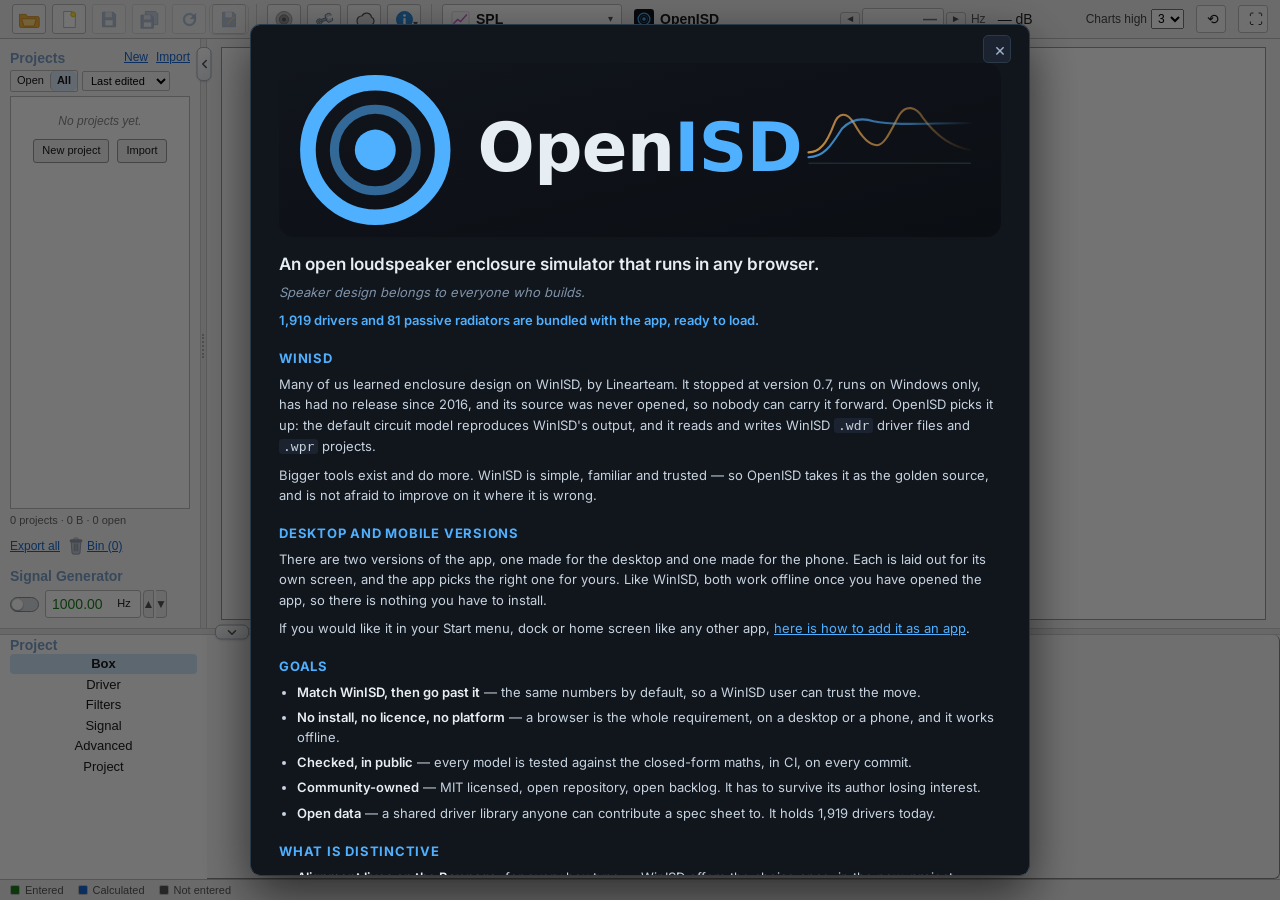
==== commit f67e2eed: "Site from test" ====
--- a/index.html
+++ b/index.html
@@ -37,10 +37,10 @@
     #boot-failed p { margin: 0 0 8px; }
     #boot-failed button { font: inherit; margin: 8px 8px 0 0; padding: 6px 14px; border-radius: 5px; border: 1px solid #4a5568; background: #1d2430; color: inherit; cursor: pointer; }
   </style>
-  <script type="module" crossorigin src="./assets/main-DxCD8N9I.js"></script>
-  <link rel="modulepreload" crossorigin href="./assets/600-BxFtQADP.js">
+  <script type="module" crossorigin src="./assets/main-CS3qOpVd.js"></script>
+  <link rel="modulepreload" crossorigin href="./assets/600-DX3y_-J-.js">
   <link rel="stylesheet" crossorigin href="./assets/600-BRLVAWn2.css">
-  <link rel="stylesheet" crossorigin href="./assets/main-Dz_I11kF.css">
+  <link rel="stylesheet" crossorigin href="./assets/main-BbAUHM5N.css">
 <link rel="manifest" href="./manifest.webmanifest"></head>
 <body>
   <div id="loading-overlay">
--- a/assets/main-BbAUHM5N.css
+++ b/assets/main-BbAUHM5N.css
@@ -0,0 +1 @@
+.confirm-overlay[data-v-80f7be06]{z-index:10002;background:#04080ea8;justify-content:center;align-items:center;display:flex;position:fixed;inset:0}.confirm-modal[data-v-80f7be06]{background:var(--panel);border:1px solid var(--line);width:min(420px,92vw);color:var(--fg);border-radius:9px;overflow:hidden;box-shadow:3px 6px 18px #00000059}.confirm-modal h2[data-v-80f7be06]{border-bottom:1px solid var(--line);background:var(--panel2);margin:0;padding:11px 14px;font-size:14px;font-weight:600}.confirm-modal p[data-v-80f7be06]{margin:0;padding:16px 14px;line-height:1.5}.confirm-footer[data-v-80f7be06]{border-top:1px solid var(--line);justify-content:flex-end;gap:8px;padding:10px 14px;display:flex}.confirm-footer button[data-v-80f7be06]{min-width:80px}.store-gate[data-v-ef621895]{z-index:10001;box-sizing:border-box;background:var(--bg,#fff);color:var(--fg,#222);justify-content:center;align-items:center;padding:16px;display:flex;position:fixed;inset:0;overflow-y:auto}.store-gate-body[data-v-ef621895]{width:min(560px,100%)}.store-gate h1[data-v-ef621895]{margin:0 0 12px;font-size:18px}.store-gate p[data-v-ef621895]{margin:0 0 12px;line-height:1.5}.store-gate-backups[data-v-ef621895]{flex-direction:column;gap:8px;margin:0 0 12px;padding:0;list-style:none;display:flex}.store-gate-backups li[data-v-ef621895]{flex-wrap:wrap;align-items:center;gap:8px;display:flex}.store-gate-backups li span[data-v-ef621895]{flex:100%}.store-gate-actions[data-v-ef621895]{gap:8px;display:flex}button[data-v-ef621895]{min-height:40px;padding:0 14px}@media (width<=600px){.store-gate[data-v-ef621895]{padding:0;display:block}.store-gate-body[data-v-ef621895]{box-sizing:border-box;flex-direction:column;min-height:100%;padding:20px 16px;display:flex}.store-gate-brand[data-v-ef621895]{color:var(--acc,#1868d1);align-items:center;gap:8px;margin-bottom:16px;font-size:16px;font-weight:700;display:flex}.store-gate-brand img[data-v-ef621895]{width:24px;height:24px}.store-gate h1[data-v-ef621895]{font-size:19px;font-weight:700;line-height:1.35}.store-gate p[data-v-ef621895]{color:#444;margin-bottom:16px;font-size:14px}.store-gate-backups[data-v-ef621895]{gap:12px;margin-bottom:20px}.store-gate-backups li[data-v-ef621895]{border:1px solid var(--line,#ccc);background:var(--panel2,#f4f6f8);border-radius:6px;padding:12px}.store-gate-backups li span[data-v-ef621895]{color:#222;margin-bottom:2px;font-size:13px;font-weight:600}.store-gate-backups li button[data-v-ef621895]{min-height:38px;font-size:13px}.store-gate-actions[data-v-ef621895]{border-top:1px solid #eee;flex-direction:column;gap:10px;margin-top:auto;padding-top:16px}.store-gate-actions button[data-v-ef621895]{width:100%;height:44px;font-size:15px}}.prov-legend[data-v-efe7c448]{color:var(--mut);border-top:1px solid var(--line);background:var(--panel2);white-space:nowrap;flex-wrap:nowrap;flex:none;align-items:center;gap:14px;padding:2px 10px;font-size:11px;line-height:16px;display:flex;overflow:hidden}.prov-legend-item[data-v-efe7c448]{align-items:center;gap:5px;display:inline-flex}.prov-legend-sw[data-v-efe7c448]{border:1px solid var(--line);border-radius:2px;width:10px;height:10px;display:inline-block}.prov-legend-sw.value-e[data-v-efe7c448]{background:var(--good)}.prov-legend-sw.value-c[data-v-efe7c448]{background:var(--acc)}.prov-legend-sw.value-n[data-v-efe7c448]{background:var(--mut)}.num-input-wrap>input[data-v-b0093f2e]{touch-action:pan-y}input.inp-bad[data-v-b0093f2e]{border-color:var(--bad)}input.de-input-mandatory[data-v-b0093f2e]{border-width:2px!important}input.de-input-empty[data-v-b0093f2e]{border-color:var(--bad)!important;box-shadow:0 0 0 1px color-mix(in srgb, var(--bad) 25%, transparent)!important}input.dq-flag[data-v-b0093f2e]{border-color:var(--bad)}input.dq-root[data-v-b0093f2e]{border-color:var(--bad);box-shadow:0 0 0 1.5px color-mix(in srgb, var(--bad) 60%, transparent);background:color-mix(in srgb, var(--bad) 12%, transparent)}input.dq-symptom[data-v-b0093f2e]{border-color:color-mix(in srgb, var(--bad) 65%, orange)}.num-stepper[data-v-b0093f2e]{flex-direction:row;flex-shrink:0;margin-left:2px;display:inline-flex}.num-stepper-btn[data-v-b0093f2e]{all:unset;box-sizing:border-box;width:var(--stepper-w,14px);height:var(--stepper-h,20px);color:var(--mut);background:var(--panel2,#f0f0f0);border:1px solid var(--line);cursor:pointer;-webkit-user-select:none;user-select:none;touch-action:pan-y;justify-content:center;align-items:center;font-size:12px;line-height:1;display:flex}.num-stepper-btn+.num-stepper-btn[data-v-b0093f2e]{border-left:none}.num-stepper-btn[data-v-b0093f2e]:first-child{border-radius:4px 0 0 4px}.num-stepper-btn[data-v-b0093f2e]:last-child{border-radius:0 4px 4px 0}.num-stepper-btn[data-v-b0093f2e]:active{background:var(--acc,#36c);color:#fff}.num-unit[data-v-b0093f2e]{display:contents}.num-input-wrap[data-v-b0093f2e]{flex:0 auto;align-items:stretch;min-width:0;display:inline-flex;position:relative}.num-input-wrap>input[data-v-b0093f2e]{flex:0 auto;min-width:0}.num-mark-overlay[data-v-b0093f2e]{pointer-events:none;font:inherit;letter-spacing:inherit;white-space:pre;-webkit-user-select:none;user-select:none;box-sizing:border-box;align-items:center;padding:4px 6px;display:flex;position:absolute;inset:0;overflow:hidden}.num-mark-pre[data-v-b0093f2e],.num-mark-post[data-v-b0093f2e]{color:#0000;visibility:hidden}.num-mark-underline[data-v-b0093f2e]{color:#0000;-webkit-text-decoration:underline 2px solid var(--fg,currentColor);text-decoration:underline 2px solid var(--fg,currentColor);text-underline-offset:3px;border-bottom:2px solid var(--fg,currentColor);line-height:1}.app-root:not(.app-root-mobile) input.de-input-mandatory:not(.de-input-empty):not(.inp-bad):not(.dq-flag){border-style:inset;border-color:#767676}.unit-label[data-v-c581509b],.unit-label[data-v-c581509b]:empty{background:0 0}.unit-toggle[data-v-c581509b]{box-sizing:border-box;color:#555;cursor:pointer;text-underline-offset:5px;background:#efefef;border:1px solid #cfcfcf;border-radius:0 3px 3px 0;justify-content:center;align-items:center;padding:0 6px;-webkit-text-decoration:underline #1868d1;text-decoration:underline #1868d1;text-decoration-thickness:1px;display:inline-flex}.unit-toggle[data-v-c581509b]:hover{color:#1868d1}.app-root-mobile span.unit-label{box-sizing:border-box;color:#888;white-space:nowrap;background:0 0;justify-content:center;align-items:center;font-size:13px;font-weight:600;display:inline-flex}.app-root-mobile span.unit-label:empty{background:0 0}.app-root-mobile span.unit-label.unit-toggle{text-underline-offset:5px;background:#efefef;padding:0 6px;font-weight:600;-webkit-text-decoration:underline #1868d1;text-decoration:underline #1868d1;text-decoration-thickness:1px}.app-root-mobile .mob-ui-field.ui-field span.unit-label.unit-toggle{border-left:1px solid #cfcfcf}.app-root-mobile .mob-ui-field.ui-field:has(input.de-input-mandatory) span.unit-label.unit-toggle{border-top-width:2px;border-bottom-width:2px;border-color:var(--mob-box-line)}.app-root-mobile span.unit-toggle:hover{color:#1868d1}.winisd-deviation{align-items:center;display:inline-flex}.winisd-deviation-cue{color:#23548f;cursor:pointer;background:#e6f0fb;border:1px solid #3a6fb0;border-radius:3px;padding:2px 3px;font:600 9px/1 sans-serif}.winisd-deviation-cue:hover,.winisd-deviation-cue:focus-visible{background:#cfe2f8;outline:1px solid #3a6fb0}.ui-field[data-v-f50f3405]{--stepper-w:var(--ctl-stepper-w,14px);--stepper-h:var(--ctl-h,20px);--ui-field-column-gap:4px;--ui-value-w:calc(90px + 2px + 2 * var(--stepper-w));grid-template-columns:var(--label-w,var(--ctl-label-w,150px)) var(--ui-value-w) minmax(34px, max-content) 16px minmax(16px, max-content);column-gap:var(--ui-field-column-gap);flex:none;align-items:center;display:grid;position:relative}.ui-field-readout[data-v-f50f3405]{grid-template-columns:var(--label-w,var(--ctl-label-w,150px)) 90px minmax(34px, max-content) 16px minmax(16px, max-content);padding-bottom:1px}.ui-field-readout .ui-field-value[data-v-f50f3405]{width:90px}.ui-field[data-v-f50f3405]>.ui-field-unit.unit-toggle{margin-left:calc(-1 * var(--ui-field-column-gap));height:var(--ctl-h);border-left:0}.ui-field>label[data-v-f50f3405]{white-space:nowrap;grid-column:1}.ui-field-value[data-v-f50f3405]{width:var(--ui-value-w);flex:none;grid-column:2;align-items:center;gap:2px;display:inline-flex}.ui-field-value[data-v-f50f3405] input{width:90px;height:var(--ctl-h);box-sizing:border-box;border:1px solid var(--line);font:inherit;text-align:left;background:#fff;border-radius:2px;padding:4px 3px}.ui-field-value[data-v-f50f3405] .num-stepper{margin-left:0}.ui-field-value[data-v-f50f3405] input.calculated{color:var(--acc)}.ui-field-value[data-v-f50f3405] input.greyed{background:#e9e9e9}.ui-field-dq[data-v-f50f3405]{flex:none;grid-column:4;justify-content:center;width:16px;display:inline-flex}.ui-field-dev[data-v-f50f3405]{flex:none;grid-column:5;justify-content:center;width:auto;min-width:16px;display:inline-flex}.ui-field-dq-btn[data-v-f50f3405]{color:#d68a00;cursor:help;background:0 0;border:none;margin:0;padding:0 2px;font-family:inherit;font-size:15px;line-height:1}.ui-field-unit[data-v-f50f3405]{box-sizing:border-box;white-space:nowrap;text-align:left;flex:none;grid-column:3;justify-self:start;width:max-content;min-width:34px}.ui-field-note[data-v-f50f3405]{white-space:normal;overflow-wrap:anywhere;border:1px solid var(--bad);background:var(--panel);color:var(--fg);border-radius:4px;grid-column:1/-1;margin-top:2px;padding:4px 6px;font-size:11px;line-height:1.3}.ui-field-note-warning[data-v-f50f3405]{border-color:var(--acc2);background:color-mix(in srgb, var(--acc2) 8%, var(--panel))}.driver-consistency-summary[data-v-faf0b18a]{font:inherit;color:#a02020;cursor:pointer;text-align:left;background:0 0;border:0;margin:0;padding:0;font-weight:600}.driver-consistency-summary[data-v-faf0b18a]:hover,.driver-consistency-summary[data-v-faf0b18a]:focus-visible{text-decoration:underline}.driver-consistency-summary.inline[data-v-faf0b18a]{white-space:nowrap;flex:none;padding-right:6px;font-size:12px;font-style:normal;line-height:normal}.driver-consistency-summary[data-v-faf0b18a]:not(.inline){margin:8px 0;padding:8px;font-size:14px;display:block}.ui-pick-field[data-v-5c36a36f]:not(.mob-ui-field){grid-template-columns:var(--label-w,var(--ctl-label-w,150px)) var(--pick-width,max-content) 16px;align-items:center;column-gap:4px;display:grid}.ui-pick-common[data-v-5c36a36f]{--stepper-w:var(--ctl-stepper-w,14px);--pick-width:calc(90px + 2px + 2 * var(--stepper-w))}.ui-pick-field.ui-pick-common[data-v-5c36a36f]:not(.mob-ui-field) select{width:calc(var(--pick-width) - 4px)}.ui-pick-field>label[data-v-5c36a36f]{white-space:nowrap;grid-column:1}.ui-pick-field .ui-field-value[data-v-5c36a36f]{grid-column:2;align-items:center;display:inline-flex}.ui-pick-field[data-v-5c36a36f]:not(.mob-ui-field) select,.ui-pick-field[data-v-5c36a36f]:not(.mob-ui-field) input{width:100%;height:var(--ctl-h);box-sizing:border-box}.ui-pick-field .ui-field-dev[data-v-5c36a36f]{grid-column:3}.cdata-overlay[data-v-1ae49326]{z-index:10000;background:#04080ea8;justify-content:center;align-items:center;display:flex;position:fixed;inset:0}.cdata-modal[data-v-1ae49326]{background:var(--panel);border:1px solid var(--line);width:min(720px,94vw);max-height:86vh;color:var(--fg);border-radius:9px;flex-direction:column;display:flex;overflow:hidden;box-shadow:3px 6px 18px #00000059}.cdata-modal h2[data-v-1ae49326]{border-bottom:1px solid var(--line);margin:0;padding:11px 14px;font-size:14px}.cdata-scroll[data-v-1ae49326]{flex:1;min-height:0;overflow:auto}.cdata-table[data-v-1ae49326]{border-collapse:collapse;font-variant-numeric:tabular-nums;width:100%;font-size:12px}.cdata-table th[data-v-1ae49326]{background:var(--panel2);text-align:right;white-space:nowrap;padding:4px 10px;font-weight:600;position:sticky;top:0}.cdata-table td[data-v-1ae49326]{text-align:right;white-space:nowrap;padding:2px 10px}.cdata-footer[data-v-1ae49326]{border-top:1px solid var(--line);flex-wrap:wrap;justify-content:flex-end;gap:8px;padding:10px 14px;display:flex}.cdata-overlay.phone[data-v-1ae49326]{background:#fff}.phone .cdata-modal[data-v-1ae49326]{width:100%;height:100%;max-height:none;box-shadow:none;border:none;border-radius:0;position:relative}.phone .cdata-modal h2[data-v-1ae49326]{box-sizing:border-box;align-items:center;height:48px;padding:0 16px;font-size:16px;display:flex}.phone .cdata-x[data-v-1ae49326]{width:40px;height:40px;color:var(--mut);cursor:pointer;background:0 0;border:none;font-size:20px;position:absolute;top:4px;right:12px}.phone .cdata-table[data-v-1ae49326]{font-size:14px}.phone .cdata-table th[data-v-1ae49326]{border-bottom:1px solid var(--line);padding:6px 16px}.phone .cdata-table td[data-v-1ae49326]{border-bottom:1px solid #f0f0f0;padding:3px 16px}.phone .cdata-footer[data-v-1ae49326]{background:var(--panel);flex-wrap:nowrap;justify-content:stretch;padding:8px 16px 10px}.phone .cdata-footer button[data-v-1ae49326]{min-width:0;height:44px;font:inherit;white-space:nowrap;cursor:pointer;background:#fff;border:1px solid #aaa;border-radius:4px;flex:1 0 auto;padding:0 12px;font-size:15px;font-weight:600}.phone .cdata-footer button.pri[data-v-1ae49326]{background:var(--acc);border-color:var(--acc);color:#fff}canvas[data-v-69ac7ea8]{touch-action:none}.gpanel[data-v-69ac7ea8]{position:relative}.gpanel.classic .gwarn-pill[data-v-69ac7ea8]{max-width:calc(100% - 16px);left:8px}.axis-overlay[data-v-69ac7ea8]{pointer-events:auto}.gdata[data-v-69ac7ea8]{pointer-events:auto;vertical-align:top;font:inherit;color:var(--chart-text,var(--mut));cursor:pointer;background:0 0;border:1px solid;border-radius:3px;margin-left:6px;padding:0 4px;font-size:9.5px;line-height:10px;position:relative}.gdata[data-v-69ac7ea8]:hover{color:var(--fg)}@media (pointer:coarse){.gdata[data-v-69ac7ea8]:after{content:"";position:absolute;inset:-12px -10px}}.gautoy[data-v-69ac7ea8]{pointer-events:auto;vertical-align:top;color:var(--chart-text,var(--mut));cursor:pointer;-webkit-user-select:none;user-select:none;align-items:center;gap:2px;margin-left:8px;font-size:9.5px;line-height:10px;display:inline-flex;position:relative}.gautoy[data-v-69ac7ea8]:hover{color:var(--fg)}.gautoy input[data-v-69ac7ea8]{cursor:pointer;width:11px;height:11px;margin:0}.gmsg[data-v-69ac7ea8]{text-align:center;background:var(--panel);border:1px solid var(--line);border-radius:6px;flex-direction:column;justify-content:center;align-items:center;gap:4px;padding:12px;display:flex;position:absolute;inset:0}.gmsg-title[data-v-69ac7ea8]{color:var(--fg);font-size:13px;font-weight:600}.gmsg-line[data-v-69ac7ea8]{color:var(--mut);max-width:90%;font-size:11px;line-height:1.4}.gmsg-foot[data-v-69ac7ea8]{color:var(--mut);margin-top:4px;font-size:11px;font-style:italic}.gwarn-pill[data-v-69ac7ea8]{background:color-mix(in srgb, var(--panel) 90%, var(--acc2) 10%);border:1px solid var(--acc2);z-index:3;pointer-events:auto;border-radius:3px;align-items:center;gap:4px;max-width:calc(100% - 2*min(120px,30%) - 8px);padding:2px 6px;display:inline-flex;position:absolute;top:3px;left:min(120px,30%)}.gwarn-icon[data-v-69ac7ea8]{color:var(--acc2);flex-shrink:0;font-size:11px}.gwarn-text[data-v-69ac7ea8]{color:var(--acc2);text-overflow:ellipsis;white-space:nowrap;font-size:10px;line-height:1.2;overflow:hidden}.gwarn-x[data-v-69ac7ea8]{color:var(--acc2);cursor:pointer;opacity:.8;background:0 0;border:none;flex-shrink:0;margin-left:2px;padding:0 2px;font-size:11px;line-height:1}.gwarn-x[data-v-69ac7ea8]:hover{opacity:1}.ctx-menu[data-v-69ac7ea8]{z-index:9999;background:var(--panel);border:1px solid var(--line);-webkit-user-select:none;user-select:none;border-radius:5px;min-width:160px;padding:3px 0;font-size:12px;position:fixed;box-shadow:0 4px 16px #00000059}.ctx-item[data-v-69ac7ea8]{color:var(--fg);cursor:pointer;padding:5px 14px}.ctx-item[data-v-69ac7ea8]:hover{background:var(--panel2)}.ctx-off[data-v-69ac7ea8]{color:var(--mut);cursor:default}.ctx-off[data-v-69ac7ea8]:hover{background:0 0}.ctx-sep[data-v-69ac7ea8]{background:var(--line);height:1px;margin:3px 0}.export-menu[data-v-269fa6a8]{display:inline-block;position:relative}.export-menu-trigger[data-v-269fa6a8]{align-items:center;display:inline-flex}.export-menu-trigger[data-v-269fa6a8]:disabled{opacity:.4;cursor:default}.export-menu-list[data-v-269fa6a8]{z-index:50;background:var(--panel);border:1px solid var(--line);flex-direction:column;min-width:240px;margin-top:2px;padding:4px 0;display:flex;position:absolute;top:100%;left:0;box-shadow:2px 3px 8px #00000040}.export-menu-list button[data-v-269fa6a8]{all:unset;cursor:pointer;white-space:nowrap;color:var(--fg);font-size:inherit;padding:6px 14px}.export-menu-list button[data-v-269fa6a8]:hover{background:var(--acc);color:#fff}.og-filters[data-v-8268d4fe]{flex-direction:column;min-height:0;display:flex}.filters-quickadd[data-v-8268d4fe]{flex-wrap:wrap;flex:none;gap:6px;margin-bottom:10px;display:flex}.action-btn[data-v-8268d4fe]{cursor:pointer;font:inherit;background:#f0f0f0;border:1px solid #999;border-radius:3px;padding:4px 10px}.action-btn[data-v-8268d4fe]:hover{background:#dbeaff;border-color:#7fb3ff}.filters-list[data-v-8268d4fe]{background:#fff;border:1px solid #999;flex:auto;min-height:0;overflow:auto}.filter-row-inline[data-v-8268d4fe]{border-bottom:1px solid #eee}.filter-row-head[data-v-8268d4fe]{cursor:pointer;align-items:center;gap:8px;padding:6px 10px;display:flex}.filter-row-head[data-v-8268d4fe]:hover{background:#f5f8fc}.filter-type-badge[data-v-8268d4fe]{font-weight:600}.filter-summary[data-v-8268d4fe]{color:#555;flex:1}.filter-edit-hint[data-v-8268d4fe]{color:#6a8cae;opacity:0;font-size:12px}.filter-row-head:hover .filter-edit-hint[data-v-8268d4fe]{opacity:.8}.filter-row-inline.editing[data-v-8268d4fe]{background:#eef4ff}.filter-disabled .filter-type-badge[data-v-8268d4fe],.filter-disabled .filter-summary[data-v-8268d4fe]{opacity:.45;text-decoration:line-through}.filter-del[data-v-8268d4fe]{color:#b02a2a;cursor:pointer;background:0 0;border:none;padding:2px 6px}.filter-del[data-v-8268d4fe]:hover{background:#fbdada;border-radius:3px}.filter-edit-body{--label-w:66px;flex-wrap:wrap;gap:10px 16px;padding:6px 12px 10px 30px;font-size:12px;display:flex}.filter-edit-body>label{color:#333;align-items:center;gap:5px;display:flex}.filter-edit-body select{font:inherit;border:1px solid #999;border-radius:2px;padding:3px 5px}.overlay.pr-overlay-desktop[data-v-9901227f]{z-index:100;background:#0000002e;align-items:center}.pr-desktop[data-v-9901227f]{color:#000;width:770px;max-width:95vw;height:535px;max-height:85vh;border-radius:6px!important}.pr-desktop h2[data-v-9901227f]{flex:none}.pr-desktop .body[data-v-9901227f]{flex:1;min-height:0;overflow-y:auto}.pr-footer[data-v-9901227f]{flex-shrink:0;margin-top:0;padding:10px 14px 12px}.pri[data-v-9901227f]{background:var(--acc);color:#fff;border-color:var(--acc)}.fav-btn[data-v-9901227f]{color:#c8c8c8;cursor:pointer;background:0 0;border:none;flex-shrink:0;padding:0 4px;font-size:16px;line-height:1}.fav-btn[data-v-9901227f]:hover{color:#e8a317}.fav-btn.on[data-v-9901227f]{color:#f0a500;text-shadow:0 0 1px #00000040}.fav-btn.on[data-v-9901227f]:hover{color:#ffc63d}.fav-filter[data-v-9901227f]{color:#555;cursor:pointer;white-space:nowrap;background:#f0f0f0;border:1px solid #ccc;border-radius:4px;padding:3px 9px;font-size:11px}.fav-filter[data-v-9901227f]:hover{background:#e8e8e8}.fav-filter.active[data-v-9901227f]{color:#fff;background:#f0a500;border-color:#c98600;font-weight:600}.pr-lib-info[data-v-9901227f]{display:contents}.pr-phone[data-v-9901227f]{position:relative}.pr-phone h2[data-v-9901227f]{box-sizing:border-box;flex:none;justify-content:space-between;align-items:center;height:48px;margin:0;padding:0 8px 0 16px;font-size:16px;font-weight:600;display:flex}.pr-phone h2 .x[data-v-9901227f]{min-width:44px;min-height:44px;font-size:18px}.pr-phone .body[data-v-9901227f]{padding:12px 14px}.pr-phone .pr-filter[data-v-9901227f]{height:36px;font-size:14px;margin-bottom:8px!important;padding:0 10px!important}.pr-phone .fav-filter[data-v-9901227f]{height:30px;padding:4px 10px;font-size:12px;margin-bottom:12px!important}.pr-phone .pr-lib[data-v-9901227f]{border:none;flex-direction:column;gap:4px;display:flex}.pr-phone .pr-lib-hdr[data-v-9901227f]{text-transform:uppercase;letter-spacing:.5px;border-bottom:1px solid #eee;margin-top:4px;padding:8px 0 4px;font-size:12px;font-weight:700}.pr-phone .pr-lib-item[data-v-9901227f]{gap:8px;min-height:44px;padding:4px 8px;font-size:14px}.pr-phone .pr-lib-info[data-v-9901227f]{flex-direction:column;flex:1;min-width:0;display:flex}.pr-phone .pr-lib-name[data-v-9901227f]{text-overflow:ellipsis;white-space:nowrap;flex:none;font-size:14px;font-weight:600;overflow:hidden}.pr-phone .pr-lib-specs[data-v-9901227f]{color:var(--mut);font-size:12px}.pr-phone .fav-btn[data-v-9901227f]{padding:0 2px;font-size:18px}.pr-phone .pr-footer[data-v-9901227f]{gap:8px;padding:10px 14px}.pr-phone .pr-footer button[data-v-9901227f]{flex:1;height:42px;font-size:13px;font-weight:600}.pr-phone .pr-footer button.pri[data-v-9901227f]{flex:0 0 90px}.mob-dlgpage{box-sizing:border-box;min-height:100%;padding-bottom:12px}.mob-dlgpage .mob-dhint{color:var(--mut);overflow-wrap:anywhere;margin:0;padding:8px 16px 10px;font-size:13px;line-height:1.45}.mob-dlgpage .mob-dhint p{margin:0 0 6px}.mob-dlgpage .mob-dhint p:last-child{margin-bottom:0}.mob-dlgpage .mob-dlink{font:inherit;color:var(--acc);cursor:pointer;background:0 0;border:none;padding:0;text-decoration:underline}.mob-dlgpage .mob-dkv{box-sizing:border-box;border-bottom:1px solid #eee;justify-content:space-between;align-items:center;gap:12px;min-height:32px;padding:0 16px;font-size:14px;display:flex}.mob-dlgpage .mob-dkv>span{color:var(--mut)}.mob-dlgpage .mob-cbtns.mob-dbtns-one button{flex:0 auto;padding:0 16px}.mob-dlgpage .mob-cbtns button:disabled{color:#999;cursor:default;background:#f6f6f6;border-color:#ccc}.mob-dlgpage .mob-dcheck{box-sizing:border-box;cursor:pointer;border-bottom:1px solid #e6e6e6;align-items:center;gap:10px;min-height:44px;padding:6px 16px;display:flex}.mob-dlgpage .mob-dcheck input{flex:none;width:20px;height:20px;margin:0}.mob-dlgpage .mob-dcheck>span{min-width:0;color:var(--fg);overflow-wrap:anywhere;flex:1;font-size:15px;line-height:19px}.mob-dlgpage .mob-dtext{box-sizing:border-box;min-width:0;height:var(--mob-input-h);padding:0 var(--mob-col-gutter);border:1px solid var(--mob-box-line);font:inherit;color:inherit;background:#fff;border-radius:4px;flex:auto;font-size:15px}.mob-dlgpage .mob-dcolor{border:1px solid var(--mob-box-line);background:#fff;border-radius:4px;flex:none;width:56px;height:32px;padding:0 2px}.mob-dlgpage .mob-dreset{cursor:pointer;background:#fff;border:1px solid #aaa;border-radius:6px;flex:none;width:40px;height:36px;margin-left:auto;font-size:16px}.mob-dlgpage .mob-dlim{box-sizing:border-box;height:var(--mob-row-min);align-items:center;gap:6px;padding:0 16px;display:flex;box-shadow:inset 0 -1px #e6e6e6}.mob-dlgpage .mob-dlim .mob-crow-label{width:100px;padding-right:0}.mob-dlgpage .mob-dlim-range{flex:1;align-items:center;gap:4px;min-width:0;display:flex}.mob-dlgpage .mob-dlim-range input{box-sizing:border-box;width:0;min-width:0;height:var(--mob-input-h);border:1px solid var(--mob-box-line);font:inherit;text-align:right;border-radius:4px;flex:1;padding:0 6px;font-size:15px}.mob-dlgpage .mob-dlim-range span:last-child{width:34px;color:var(--mut);font-size:12px;line-height:13px}.mob-dlgpage .mob-dstate{align-items:center;gap:8px;padding:10px 16px 2px;font-size:16px;font-weight:600;display:flex}.mob-dlgpage .mob-dstate i{border-radius:50%;width:10px;height:10px}.mob-dlgpage .mob-dpre{color:var(--fg);white-space:pre-wrap;overflow-wrap:anywhere;opacity:1;max-height:none;margin:0;padding:4px 16px 10px;font:12px/1.5 ui-monospace,Menlo,Consolas,monospace}.mob-dlgpage .mob-dcard{border-bottom:1px solid #e6e6e6}.mob-dlgpage .mob-dcard.bug{box-shadow:inset 3px 0 #d4a514}.mob-dlgpage .mob-dcard-head{box-sizing:border-box;width:100%;min-height:48px;font:inherit;text-align:left;color:var(--fg);cursor:pointer;background:#fff;border:none;align-items:center;gap:8px;padding:6px 8px 6px 16px;display:flex}.mob-dlgpage .mob-dcard.bug .mob-dcard-head{background:#fdf8e6}.mob-dlgpage .mob-dcard-head b{overflow-wrap:anywhere;flex:1;min-width:0;font-size:15px;font-weight:600;line-height:19px}.mob-dlgpage .mob-dcard-head small{color:var(--mut);margin-top:2px;font-size:12px;font-weight:400;display:block}.mob-dlgpage .mob-dcard-head .ar{text-align:center;width:28px;color:var(--mut);flex:none}.mob-dlgpage .mob-dcard-body{margin:0;padding:2px 16px 10px}.mob-dlgpage .mob-dcard-body>div{gap:10px;padding:4px 0;font-size:14px;line-height:1.4;display:flex}.mob-dlgpage .mob-dcard-body dt{flex:none;width:64px;font-weight:600}.mob-dlgpage .mob-dcard-body dd{overflow-wrap:anywhere;min-width:0;margin:0}.su-rows[data-v-d6d893d4]{flex-wrap:wrap;gap:2px 18px;margin:4px 0 0;display:flex}.su-row[data-v-d6d893d4]{gap:6px;display:flex}.su-row dt[data-v-d6d893d4]{color:var(--mut)}.su-row dd[data-v-d6d893d4]{margin:0}.sh-head[data-v-d6d893d4]{align-items:center}.sh-total[data-v-d6d893d4]{color:var(--mut)}.sh-rows[data-v-d6d893d4]{flex-direction:column;gap:10px;margin:8px 0 0;padding:0;list-style:none;display:flex}.sh-row[data-v-d6d893d4]{border:1px solid var(--line);border-radius:4px;padding:8px 10px}.sh-line[data-v-d6d893d4]{flex-wrap:wrap;gap:4px 14px;display:flex}.sh-reason[data-v-d6d893d4]{font-weight:600}.sh-size[data-v-d6d893d4],.sh-projects[data-v-d6d893d4],.sh-holds[data-v-d6d893d4]{color:var(--mut)}.sh-actions[data-v-d6d893d4]{flex-wrap:wrap;gap:8px;margin-top:8px;display:flex}.sh-picker[data-v-d6d893d4]{border-top:1px solid var(--line);flex-direction:column;gap:6px;margin-top:8px;padding-top:8px;display:flex}.sh-picker-row[data-v-d6d893d4]{align-items:center;gap:8px;display:flex}.sh-picker-name[data-v-d6d893d4]{overflow-wrap:anywhere;flex:1;min-width:0}.sh-picker-close[data-v-d6d893d4]{align-self:flex-start}.su-warning[data-v-d6d893d4]{color:#5a3a00;background:#fdecc8;border-radius:4px;margin:0 0 8px;padding:6px 8px;font-size:12px;line-height:1.4}.sh-phone-rows[data-v-d6d893d4]{gap:10px;margin:0;padding:8px 16px}.sh-phone-rows .sh-row[data-v-d6d893d4]{background:#f8fafc;border:1px solid #e2e8f0;border-radius:6px;padding:10px}.sh-phone-rows .sh-line[data-v-d6d893d4]{flex-flow:column;gap:2px;margin-bottom:8px;font-size:12px}.sh-phone-rows .sh-taken[data-v-d6d893d4]{color:#111;font-size:13px;font-weight:600}.sh-phone-rows .sh-reason[data-v-d6d893d4]{color:var(--acc);font-weight:500}.sh-phone-rows .sh-note[data-v-d6d893d4]{color:var(--mut);margin:0 0 8px;font-size:12px}.sh-phone-rows .sh-actions[data-v-d6d893d4]{gap:6px;margin-top:0}.sh-phone-rows .sh-actions button[data-v-d6d893d4],.sh-phone-rows .sh-picker button[data-v-d6d893d4]{height:32px;font:inherit;cursor:pointer;background:#fff;border:1px solid #cbd5e1;border-radius:4px;padding:0 8px;font-size:11px;font-weight:500}.sh-phone-rows .sh-actions button[data-v-d6d893d4]:first-child{color:#0369a1;background:#e0efff;border-color:#93c5fd;font-weight:600}.sh-phone-rows .sh-actions button[data-v-d6d893d4]:disabled{opacity:.5;cursor:default}.su-phone-rows[data-v-d6d893d4]{grid-template-columns:repeat(2,minmax(0,1fr) max-content);column-gap:8px;margin:0 16px;display:grid}.su-phone-rows .su-row[data-v-d6d893d4]{grid-column:span 2;grid-template-columns:subgrid;margin:0;padding:6px 0;display:grid}.su-phone-rows dd[data-v-d6d893d4]{text-align:right;font-variant-numeric:tabular-nums;color:var(--fg);font-weight:600}.mob-dlg[data-v-26dd7cb6]{z-index:100;background:var(--panel);color:var(--fg);flex-direction:column;display:flex;position:fixed;inset:0}.mob-dlg-head[data-v-26dd7cb6]{box-sizing:border-box;border-bottom:1px solid var(--line);background:var(--panel);flex:none;align-items:center;gap:8px;height:48px;padding:0 16px;display:flex}.mob-dlg-title[data-v-26dd7cb6]{font-size:16px;font-weight:600}.mob-dlg-close[data-v-26dd7cb6]{width:40px;height:40px;color:var(--mut);cursor:pointer;background:0 0;border:none;margin-left:auto;padding:0;font-size:20px;line-height:1}.mob-dlg-body[data-v-26dd7cb6]{flex-direction:column;flex:1;min-height:0;display:flex;overflow-y:auto}.mob-dlg-body[data-v-26dd7cb6] .mob-panel{flex-shrink:0}.mob-dlg-body[data-v-26dd7cb6] .mob-cloud-dialog-body{padding:0}.mob-dlg-footer[data-v-26dd7cb6]{border-top:1px solid var(--line);background:var(--panel);flex:none;gap:8px;padding:8px 16px 10px;display:flex}.mob-dlg-ok[data-v-26dd7cb6]{min-height:44px;font:inherit;border:1px solid var(--line);background:var(--panel2);color:var(--fg);cursor:pointer;border-radius:4px;margin-left:auto;padding:0 24px;font-weight:600}.mob-dlg-footer .mob-dlg-btn[data-v-26dd7cb6-s]{box-sizing:border-box;min-width:0;height:44px;font:inherit;white-space:nowrap;color:var(--fg);cursor:pointer;background:#fff;border:1px solid #aaa;border-radius:4px;flex:none;padding:0 12px;font-size:15px;font-weight:600}.mob-dlg-footer .mob-dlg-btn.pri[data-v-26dd7cb6-s]{background:var(--acc);border-color:var(--acc);color:#fff}.mob-dlg-footer .mob-dlg-btn[data-v-26dd7cb6-s]:disabled{opacity:.5;cursor:default}.mob-dlg-footer .mob-dlg-spacer[data-v-26dd7cb6-s]{flex:1 1 0;min-width:0}.opt-overlay[data-v-12c35bda]{z-index:200;background:#04080ea8;justify-content:center;align-items:center;display:flex;position:fixed;inset:0}.opt-modal[data-v-12c35bda]{background:var(--panel);border:1px solid var(--line);width:min(560px,92vw);max-height:94vh;color:var(--fg);border-radius:9px;flex-direction:column;display:flex;overflow:hidden}.opt-h2[data-v-12c35bda]{border-bottom:1px solid var(--line);align-items:center;gap:8px;margin:0;padding:11px 14px;font-size:14px;display:flex}.opt-x[data-v-12c35bda]{cursor:pointer;color:var(--mut);background:0 0;border:none;margin-left:auto;padding:0;font-size:18px;line-height:1}.opt-tabs[data-v-12c35bda]{gap:2px;padding:8px 14px 0;display:flex}.opt-tab[data-v-12c35bda]{border:1px solid var(--line);background:var(--panel2);color:var(--mut);cursor:pointer;border-radius:4px 4px 0 0;padding:6px 12px;font-size:12px}.opt-tab.on[data-v-12c35bda]{background:var(--panel);color:var(--fg);z-index:2;border-bottom:none;margin-bottom:-1px;padding-bottom:7px;font-weight:600;position:relative}.opt-body[data-v-12c35bda]{border-top:1px solid var(--line);flex-direction:column;gap:10px;min-height:90px;padding:12px 14px;display:flex;overflow-y:auto}.opt-group[data-v-12c35bda]{border:1px solid var(--line);border-radius:5px;margin:0;padding:10px 12px}.opt-group legend[data-v-12c35bda]{color:var(--mut);padding:0 6px;font-size:11px}.opt-help[data-v-12c35bda]{color:var(--mut);margin:0 0 8px;font-size:11px;line-height:1.4}.opt-more-btn[data-v-12c35bda]{font:inherit;color:var(--acc,#36c);cursor:pointer;background:0 0;border:0;padding:0;text-decoration:underline}.opt-popup[data-v-12c35bda]{border:1px solid var(--bdr,#888);background:var(--bg,#fff);border-radius:4px;margin:0 0 8px;padding:8px 10px;font-size:11px;line-height:1.4}.opt-popup p[data-v-12c35bda]{margin:0 0 6px}.opt-error[data-v-12c35bda]{color:#8a1f1f;background:#fdeeee;border:1px solid #e8b0b0;border-radius:3px;margin-top:8px;padding:4px 8px;font-size:11px}.opt-group-actions[data-v-12c35bda]{justify-content:flex-end;margin-top:8px;display:flex}.opt-reset-btn[data-v-12c35bda]{cursor:pointer;width:max-content;padding:4px 12px}.opt-reset-btn[data-v-12c35bda]:disabled{cursor:default;opacity:.5}.opt-footer[data-v-12c35bda]{border-top:1px solid var(--line);justify-content:flex-end;align-items:center;gap:8px;padding:10px 14px;display:flex}.opt-footer-error[data-v-12c35bda]{margin-right:auto}.opt-ok[data-v-12c35bda]{font-weight:600}.opt-defaults-btn[data-v-12c35bda]{cursor:pointer;margin-right:auto}.opt-row[data-v-12c35bda]{align-items:center;gap:10px;font-size:12px;display:flex}.opt-row label[data-v-12c35bda]{color:var(--mut);flex:0 0 90px}.opt-input[data-v-12c35bda]{flex:1;padding:4px 6px}.opt-env-grid[data-v-12c35bda]{flex-direction:column;gap:6px;display:flex}.opt-fld[data-v-12c35bda]{min-width:0;font-size:12px}.opt-checkbox-row[data-v-12c35bda]{grid-column:1/-1}.opt-check-label[data-v-12c35bda]{color:var(--mut);align-items:center;gap:6px;display:flex}.opt-color-grid[data-v-12c35bda]{grid-template-rows:repeat(3,auto);grid-auto-columns:max-content;grid-auto-flow:column;gap:2px 6px;display:grid}.opt-color-col[data-v-12c35bda]{flex-direction:column;gap:4px;min-width:0;display:flex}.opt-color-row[data-v-12c35bda]{align-items:center;gap:4px;font-size:12px;display:flex}.opt-color-row label[data-v-12c35bda]{white-space:nowrap;color:var(--mut);flex:0 0 84px}.opt-color-row input[type=color][data-v-12c35bda]{border:1px solid var(--line);cursor:pointer;width:36px;height:26px;padding:0}.opt-color-row.opt-disabled input[type=color][data-v-12c35bda]{cursor:not-allowed;opacity:.5}.opt-clear-btn[data-v-12c35bda]{border:1px solid var(--line);background:var(--panel2);color:var(--mut);cursor:pointer;width:26px;height:26px;font-size:14px;line-height:1}.opt-limits[data-v-12c35bda]{border-collapse:collapse;width:auto;font-size:11px}.opt-limits th[data-v-12c35bda],.opt-limits td[data-v-12c35bda]{text-align:left;padding:2px 4px}.opt-limits td[data-v-12c35bda]:first-child{white-space:nowrap}.opt-limits th[data-v-12c35bda]{color:var(--mut);border-bottom:1px solid var(--line);font-weight:500}.joined-fields .opt-limits .opt-lim-field.ui-field[data-field][data-v-12c35bda]{--joined-label:0px;grid-template-columns:0 var(--joined-box) var(--joined-buttons);column-gap:0}.opt-lim-field.ui-field[data-v-12c35bda]{column-gap:0}.opt-lim-field[data-v-12c35bda] .ui-field-label{clip-path:inset(50%);white-space:nowrap;width:1px;height:1px;position:absolute;overflow:hidden}.opt-lim-field[data-v-12c35bda] .ui-field-dq,.opt-lim-field[data-v-12c35bda] .ui-field-dev{display:none}.opt-phone-tabs[data-v-12c35bda]{border-bottom:1px solid var(--line);background:var(--panel);flex:none;display:flex}.opt-phone-tabs button[data-v-12c35bda]{min-width:0;height:40px;font:inherit;color:var(--mut);white-space:nowrap;cursor:pointer;background:0 0;border:none;border-bottom:3px solid #0000;flex:1;font-size:14px;font-weight:600}.opt-phone-tabs button.on[data-v-12c35bda]{color:var(--acc);border-bottom-color:var(--acc)}.opt-phone-error[data-v-12c35bda]{border-radius:0;margin:0;padding:6px 16px;font-size:13px}.adv-options[data-v-812b720d]{flex-direction:column;gap:4px;display:flex}.adv-options label[data-v-812b720d]{cursor:pointer;align-items:center;gap:6px;display:flex}.adv-options label.na[data-v-812b720d]{opacity:.45;cursor:default}.adv-options[data-v-812b720d] .toggle-label .winisd-deviation-cue{margin-left:4px}.error-switch{cursor:pointer;align-items:center;gap:3px;min-width:0;line-height:1.15;display:flex}.error-switch input[type=checkbox]{flex:none;margin:0}.error-switch-marked{background:#ffc4001f;border:1px solid #d9a400;border-radius:3px;padding:0 2px 0 6px;position:relative}.error-switch-marked.error-switch-on{background:#ffc40073}.error-switch-mark{color:#b88400;background:#f4f6f9;font-size:10px;line-height:1;position:absolute;top:50%;left:-5px;transform:translateY(-50%)}.error-switch-na{opacity:.45;cursor:default}.compat-help-link{color:#23548f;cursor:pointer;background:#e6f0fb;border:1px solid #3a6fb0;border-radius:50%;flex-shrink:0;width:14px;height:14px;padding:0;font:600 9px/1 sans-serif}.compat-help-link:hover,.compat-help-link:focus-visible{background:#cfe2f8}.error-switch-group{flex-direction:column;gap:1px;display:flex}.error-switch-group-headrow{align-items:center;gap:6px;display:flex}.error-switch-group-head{color:#8a6500;font-size:11px;font-weight:600}.desk-band[data-v-fa1ad7ee]{justify-content:space-between;align-items:center;gap:6px;display:flex}.desk-band-title[data-v-fa1ad7ee]{min-width:0}.desk-band-wrap[data-v-fa1ad7ee]{position:relative}.desk-band-help-over[data-v-fa1ad7ee]{margin:-8px 0 0;position:absolute;top:50%;right:8px}.desk-band-help{color:#1868d1;width:16px;height:16px;font:inherit;cursor:pointer;background:#fff;border:1px solid #999;border-radius:50%;flex:none;margin:-1px 0;padding:0;font-size:11px;font-weight:700;line-height:1}.desk-band-help:hover{background:#dbeaff;border-color:#7fb3ff}.desk-help[data-v-d7e6d076]{z-index:40;box-sizing:border-box;color:#1a1a1a;background:#fff;border-left:1px solid #999;flex-direction:column;width:380px;max-width:100%;font-size:14px;line-height:20px;display:flex;position:absolute;top:0;bottom:0;right:0;box-shadow:-6px 0 18px #0000002e}.desk-help-head[data-v-d7e6d076]{border-bottom:1px solid #e6e6e6;flex:none;justify-content:space-between;align-items:center;height:44px;padding-left:16px;font-size:15px;font-weight:600;display:flex}.desk-help-close[data-v-d7e6d076]{color:#555;cursor:pointer;background:0 0;border:none;width:44px;height:44px;font-size:16px}.desk-help-body[data-v-d7e6d076]{overscroll-behavior:contain;flex:auto;min-height:0;padding:4px 16px 12px;overflow-y:auto}.desk-help-section[data-v-d7e6d076]{margin:10px 0 0;font-size:14px;font-weight:700}.desk-help-intro[data-v-d7e6d076],.desk-help-row[data-v-d7e6d076]{overflow-wrap:anywhere;margin:0 0 4px}.desk-help-intro[data-v-d7e6d076]{color:#555}.desk-help-links[data-v-d7e6d076]{overflow-wrap:anywhere;margin:0;padding-left:18px}.desk-help-links a[data-v-d7e6d076]{color:#1868d1}.desk-help-more[data-v-d7e6d076]{font:inherit;color:#1868d1;text-underline-offset:2px;cursor:pointer;white-space:nowrap;background:0 0;border:none;padding:0;text-decoration:underline}.save-lib-scrim[data-v-210cb2ed]{z-index:1200;background:#00000059;justify-content:center;align-items:center;display:flex;position:fixed;inset:0}.save-lib-panel[data-v-210cb2ed]{box-sizing:border-box;background:var(--panel);width:460px;max-width:calc(100% - 24px);color:var(--fg);border:1px solid var(--line);flex-direction:column;gap:8px;padding:14px 16px;display:flex;box-shadow:0 6px 22px #00000059}.save-lib-panel h3[data-v-210cb2ed]{margin:0 0 2px;font-size:14px;font-weight:600}.save-lib-note[data-v-210cb2ed]{color:var(--mut);margin:0;font-size:11px;line-height:1.45}.save-lib-fld label[data-v-210cb2ed]{color:var(--mut);align-items:center;gap:10px;font-size:12px;font-weight:600;display:flex}.save-lib-fld input[data-v-210cb2ed]{box-sizing:border-box;border:1px solid var(--line);background:var(--panel);min-width:0;color:var(--fg);border-radius:4px;flex:auto;padding:6px 10px;font-size:13px}.save-lib-foot[data-v-210cb2ed]{flex-wrap:wrap;justify-content:flex-end;gap:10px;margin-top:6px;display:flex}.save-lib-foot .pri[data-v-210cb2ed]{background:var(--acc);color:#fff;border-color:var(--acc)}.save-lib-foot button[data-v-210cb2ed]:disabled{opacity:.5;cursor:default}.save-lib-scrim[data-v-210cb2ed]:has(.save-lib-phone){box-sizing:border-box;padding:16px}.save-lib-panel.save-lib-phone[data-v-210cb2ed]{border-radius:8px;gap:10px;width:min(340px,100%);max-width:100%;padding:16px}.save-lib-phone h3[data-v-210cb2ed]{color:var(--fg);margin:0;font-size:16px}.save-lib-phone .save-lib-note[data-v-210cb2ed]{font-size:12px}.save-lib-phone .save-lib-fld label[data-v-210cb2ed]{flex-direction:column;align-items:stretch;gap:4px}.save-lib-phone .save-lib-fld input[data-v-210cb2ed]{flex:none;width:100%;height:36px;padding:0 10px;font-size:14px}.save-lib-phone .save-lib-foot[data-v-210cb2ed]{flex-wrap:nowrap;gap:8px}.save-lib-phone .save-lib-foot button[data-v-210cb2ed]{white-space:nowrap;flex:1 1 0;min-width:0;padding:0 8px}.save-lib-phone .save-cancel-btn[data-v-210cb2ed]{order:-1}.cloud-sync-badge[data-v-11d7202f]{cursor:pointer;background:0 0;border:none;justify-content:center;align-items:center;padding:0;display:inline-flex;position:relative}.cloud-sync-badge-num[data-v-11d7202f]{background:var(--acc2,#d9534f);color:#fff;text-align:center;border-radius:7px;min-width:14px;height:14px;padding:0 3px;font-size:10px;font-weight:700;line-height:14px;position:absolute;top:-4px;right:-5px}.cloud-sync-badge-phone[data-v-11d7202f]{flex:none;width:40px;height:40px}.cloud-sync-badge-phone[data-v-11d7202f] svg{width:24px;height:24px}.cloud-sync-badge-phone .cloud-sync-badge-num[data-v-11d7202f]{background:#d9534f;top:4px;right:4px}.cloud-sync-dialog[data-v-75aba56b]{color:var(--fg);flex-direction:column;font-size:13px;display:flex}.cloud-sync-heading[data-v-75aba56b]{text-transform:uppercase;color:var(--mut);letter-spacing:.5px;margin-bottom:8px;font-size:11px;font-weight:700}.cloud-sync-headline[data-v-75aba56b]{align-items:center;gap:8px;margin-bottom:4px;font-size:14px;font-weight:600;display:flex}.cloud-sync-tone-dot[data-v-75aba56b]{border-radius:50%;flex-shrink:0;width:8px;height:8px;display:inline-block}.cloud-sync-account[data-v-75aba56b]{color:var(--fg);margin-bottom:4px;font-size:13px}.cloud-sync-pending[data-v-75aba56b]{color:var(--acc2);margin-bottom:8px;font-size:13px}.cloud-sync-explainer[data-v-75aba56b]{color:var(--fg);margin:6px 0 10px;font-size:13px;line-height:1.5}.cloud-sync-explainer p[data-v-75aba56b]{margin:0 0 4px}.cloud-sync-explainer a[data-v-75aba56b]{color:var(--acc)}.cloud-sync-not-configured[data-v-75aba56b]{color:var(--mut);margin:4px 0 8px;font-size:12px}.cloud-sync-buttons[data-v-75aba56b]{gap:8px;margin-top:8px;margin-bottom:12px;display:flex}.cloud-sync-buttons button[data-v-75aba56b]{cursor:pointer;background:var(--panel2,#e8edf2);color:var(--fg);border:1px solid var(--line,#ccd3db);border-radius:4px;padding:6px 14px;font-size:13px;font-weight:500}.cloud-sync-buttons button.pri[data-v-75aba56b]{background:var(--acc,#1a73e8);color:#fff;border:1px solid #0000}.cloud-sync-buttons button[data-v-75aba56b]:disabled{opacity:.5;cursor:not-allowed}.cloud-sync-activity-section[data-v-75aba56b]{border-top:1px solid var(--line,#ccd3db);margin-top:8px;padding-top:14px}.cloud-sync-activity[data-v-75aba56b]{max-height:180px;margin:0;padding:0;list-style:none;overflow-y:auto}.cloud-sync-activity-line[data-v-75aba56b]{white-space:pre-wrap;overflow-wrap:anywhere;padding:2px 0;font-size:12px}.cloud-sync-conflicts-section[data-v-75aba56b]{border-top:1px solid var(--line,#ccd3db);margin-top:8px;padding-top:14px}.cloud-sync-conflict-row[data-v-75aba56b]{border-bottom:1px solid var(--line,#ccd3db);justify-content:space-between;align-items:center;padding:8px 0;display:flex}.cloud-sync-conflict-title[data-v-75aba56b]{font-size:13px;font-weight:500}.cloud-sync-conflict-sub[data-v-75aba56b]{color:var(--mut);margin-top:2px;font-size:12px}.cloud-sync-conflict-open-btn[data-v-75aba56b]{border:1px solid var(--line,#ccd3db);background:var(--panel2,#e8edf2);color:var(--fg);cursor:pointer;border-radius:4px;padding:4px 12px;font-size:12px}.cloud-sync-dialog .mob-dpre.cloud-sync-activity[data-v-75aba56b]{max-height:none;list-style:none}.cloud-sync-dialog .cloud-sync-conflict-row[data-v-75aba56b]{min-height:48px;padding-top:4px;padding-bottom:4px}.cloud-sync-dialog .cloud-sync-conflict-open-btn[data-v-75aba56b]{min-width:44px;min-height:44px;padding:0 12px}.cloud-sync-dialog .mob-cbtns button.pri[data-v-75aba56b]{background:var(--acc);border-color:var(--acc);color:#fff}.original-project-list[data-v-2ab43ab2]{flex-direction:column;flex:auto;min-height:0;display:flex;overflow:hidden;container:project-list/inline-size}.projects-header[data-v-2ab43ab2]{flex-direction:column;flex-shrink:0;gap:4px;margin-bottom:4px;display:flex}.header-top-row[data-v-2ab43ab2]{justify-content:space-between;align-items:center;gap:6px;display:flex}.header-actions[data-v-2ab43ab2]{gap:8px;display:flex}.panel-title[data-v-2ab43ab2]{color:#7d9fc9;font-size:14px;font-weight:600;line-height:1.15}.header-controls[data-v-2ab43ab2]{flex-wrap:wrap;align-items:center;gap:4px;display:flex}.project-scope[data-v-2ab43ab2]{border:1px solid #bbb;border-radius:2px;display:inline-flex;overflow:hidden}.project-scope-btn[data-v-2ab43ab2]{cursor:pointer;background:#f7f7f7;border:none;padding:2px 6px;font-size:11px}.project-scope-btn+.project-scope-btn[data-v-2ab43ab2]{border-left:1px solid #bbb}.project-scope-btn.on[data-v-2ab43ab2]{background:#dce8f8;font-weight:600}.project-sort-select[data-v-2ab43ab2]{background:#f7f7f7;border:1px solid #bbb;border-radius:2px;max-width:100px;padding:2px 4px;font-size:11px}.project-search-input[data-v-2ab43ab2]{box-sizing:border-box;background:#fff;border:1px solid #bbb;border-radius:2px;flex:80px;min-width:60px;padding:2px 6px;font-size:11px}.projects-list[data-v-2ab43ab2]{background:#fff;border:1px solid #bbb;flex-direction:column;flex:auto;min-height:60px;display:flex;overflow:hidden auto}.projects-empty[data-v-2ab43ab2]{text-align:center;color:#888;flex-direction:column;align-items:center;gap:8px;padding:16px 8px;font-size:12px;display:flex}.empty-text[data-v-2ab43ab2]{margin:0;font-style:italic}.empty-actions[data-v-2ab43ab2]{gap:8px;display:flex}.project-row[data-v-2ab43ab2]{cursor:pointer;box-sizing:border-box;border-bottom:1px solid #eee;grid-template-rows:1fr;grid-template-columns:6px 16px minmax(0,1fr) 24px;align-items:start;gap:6px;width:100%;padding:4px 6px;display:grid}.project-row[data-v-2ab43ab2]:hover{background:#eef4ff}.project-row.selected[data-v-2ab43ab2]{color:#fff;background:#1868d1}.project-row.is-unsaved[data-v-2ab43ab2]{background:#fff3b3}.project-row.is-unsaved[data-v-2ab43ab2]:hover{background:#ffe680}.project-row.is-unsaved.selected[data-v-2ab43ab2]{color:#fff;background:#1868d1}.project-swatch[data-v-2ab43ab2]{cursor:pointer;box-sizing:border-box;border-radius:2px;flex:none;grid-area:1/1;place-self:stretch center;width:5px;height:calc(100% - 10px);min-height:24px;margin:5px 0;padding:0}.project-swatch.swatch-closed[data-v-2ab43ab2]{background:0 0;border:1.5px solid #888}.project-swatch.swatch-open[data-v-2ab43ab2]{border:1.5px solid var(--swatch-color,#1868d1);background:var(--swatch-color,#1868d1)}.project-swatch.swatch-hidden[data-v-2ab43ab2]{border:1.5px solid var(--swatch-color,#1868d1);background:0 0}.project-show-cbx[data-v-2ab43ab2]{accent-color:#1868d1;cursor:pointer;flex:none;grid-area:1/2;place-self:start center;margin:0}.project-show-spacer[data-v-2ab43ab2]{flex:none;grid-area:1/2;width:13px}.project-identity[data-v-2ab43ab2]{flex-wrap:wrap;flex:auto;align-items:flex-start;gap:2px 4px;min-width:0;display:flex;overflow:hidden}.project-name[data-v-2ab43ab2]{white-space:nowrap;text-overflow:ellipsis;overflow-wrap:normal;flex:auto;min-width:0;font-size:12px;display:block;overflow:hidden}.project-name-input[data-v-2ab43ab2]{box-sizing:border-box;color:#111;background:#fff;border:1px solid #1868d1;border-radius:2px;outline:none;flex:auto;min-width:60px;max-width:100%;height:20px;margin:0;padding:0 4px;font-size:12px}.project-row.selected .project-name[data-v-2ab43ab2]{font-weight:700}.project-row.is-unsaved .project-name[data-v-2ab43ab2]{font-style:italic}.project-tag[data-v-2ab43ab2]{color:#4a5560;white-space:nowrap;background:#e8edf2;border-radius:2px;flex:none;padding:0 4px;font-size:10px;font-weight:400}.project-tag-conflict[data-v-2ab43ab2]{color:#7a4d00;background:#fdecc8}.project-tag-unreadable[data-v-2ab43ab2]{color:#8a1f1f;background:#f9d6d6}.project-tag-hidden[data-v-2ab43ab2]{color:#666;background:#e8edf2}.project-sync-mark[data-v-2ab43ab2]{white-space:nowrap;flex:none;font-size:11px}.col-summary[data-v-2ab43ab2],.col-edited[data-v-2ab43ab2],.col-size[data-v-2ab43ab2]{color:#666;white-space:nowrap;text-overflow:ellipsis;flex:none;font-size:11px;overflow:hidden}.col-summary[data-v-2ab43ab2]{max-width:130px}.col-edited[data-v-2ab43ab2]{max-width:105px}.col-size[data-v-2ab43ab2]{text-align:right;max-width:45px}.project-row.selected .col-summary[data-v-2ab43ab2],.project-row.selected .col-edited[data-v-2ab43ab2],.project-row.selected .col-size[data-v-2ab43ab2]{color:#dbeafe}.row-menu-btn[data-v-2ab43ab2]{color:#666;cursor:pointer;background:0 0;border:0;flex:none;padding:0 4px;font-size:13px;font-weight:700;line-height:1}.project-row-actions[data-v-2ab43ab2]{flex-direction:column;grid-area:1/4;align-items:center;gap:3px;display:flex}.row-save-btn[data-v-2ab43ab2]{cursor:pointer;background:0 0;border:0;border-radius:2px;place-items:center;width:22px;height:22px;padding:1px;display:grid}.row-save-btn[data-v-2ab43ab2]:hover:not(:disabled){background:#00000014}.project-row.selected .row-save-btn[data-v-2ab43ab2]:hover:not(:disabled){background:0 0}.row-save-btn[data-v-2ab43ab2]:disabled{opacity:.35;cursor:default}.project-row.selected .row-menu-btn[data-v-2ab43ab2]{color:#fff}.row-menu-btn[data-v-2ab43ab2]:hover{background:#00000014;border-radius:2px}@container project-list (width<=480px){.col-size[data-v-2ab43ab2]{display:none}}@container project-list (width<=380px){.col-edited[data-v-2ab43ab2]{display:none}}.projects-panel-footer[data-v-2ab43ab2]{color:#666;flex-wrap:wrap;flex-shrink:0;justify-content:space-between;align-items:center;gap:8px;margin-top:4px;font-size:11px;display:flex}.footer-totals[data-v-2ab43ab2]{text-overflow:ellipsis;white-space:nowrap;overflow:hidden}.footer-buttons[data-v-2ab43ab2]{align-items:center;gap:8px;display:flex}.link-btn[data-v-2ab43ab2]{color:#1868d1;cursor:pointer;background:0 0;border:none;align-items:center;gap:3px;padding:0;font-size:12px;text-decoration:underline;display:inline-flex}.link-btn[data-v-2ab43ab2]:hover{color:#0b4594}.bin-list[data-v-2ab43ab2]{gap:4px;padding:4px}.bin-row[data-v-2ab43ab2]{border-bottom:1px solid #eee;align-items:center;gap:6px;padding:4px 6px;display:flex}.bin-row-text[data-v-2ab43ab2]{flex-direction:column;flex:auto;gap:2px;min-width:0;display:flex}.bin-name[data-v-2ab43ab2]{text-overflow:ellipsis;white-space:nowrap;font-size:12px;overflow:hidden}.bin-detail[data-v-2ab43ab2]{color:#666;font-size:10px}.bin-empty[data-v-2ab43ab2]{align-self:flex-start;margin-top:6px}.store-label[data-v-2ab43ab2]{color:#666;margin:6px 0 0;font-size:11px}.btn[data-v-2ab43ab2]{cursor:pointer;background:#f0f0f0;border:1px solid #999;border-radius:3px;padding:3px 8px;font-size:11px}.btn[data-v-2ab43ab2]:hover{background:#dbeaff;border-color:#7fb3ff}.btn-sm[data-v-2ab43ab2]{padding:2px 6px;font-size:11px}.row-menu-popup[data-v-2ab43ab2]{z-index:1000;background:#fff;border:1px solid #888;border-radius:2px;flex-direction:column;min-width:130px;padding:2px 0;display:flex;position:fixed;box-shadow:2px 4px 12px #00000040}.row-menu-item[data-v-2ab43ab2]{text-align:left;cursor:pointer;color:#222;white-space:nowrap;background:0 0;border:0;padding:5px 12px;font-size:12px}.row-menu-item[data-v-2ab43ab2]:hover{color:#fff;background:#1868d1}.project-content[data-v-2ab43ab2]{flex-direction:column;grid-area:1/3;gap:3px;min-width:0;display:flex}.project-box-type[data-v-2ab43ab2],.project-volumes[data-v-2ab43ab2]{overflow-wrap:normal;font-size:11px;line-height:1.3;display:block}.project-box-type[data-v-2ab43ab2]{white-space:nowrap;text-overflow:ellipsis;overflow:hidden}.project-metadata[data-v-2ab43ab2]{gap:6px;min-width:0;display:flex}.project-colour-input[data-v-2ab43ab2]{opacity:0;pointer-events:none;border:0;width:1px;height:1px;padding:0;position:fixed;top:0;left:0}.project-swatch[data-v-2ab43ab2]:focus-visible{outline-offset:2px;outline:2px solid}.project-swatch[data-v-2ab43ab2]:disabled{cursor:default}.original-root[data-v-114c5de0] *,.original-root[data-v-114c5de0] :before,.original-root[data-v-114c5de0] :after{box-sizing:border-box}.original-root[data-v-114c5de0]{--bg:#f2f2f2;--panel:#f7f7f7;--panel2:#ececec;--line:#bbb;--fg:#1a1a1a;--mut:#555;--acc:#1868d1;--acc2:#b8790f;--good:#1b7d1b;--bad:#b02a2a;--chart-bg:#fff;--chart-grid:#dde3ea;--chart-text:#5a6b7b;--chart-cross:#0005;--chart-band:#0000000d;--chart-band-line:#0000004d;--readout-bg:#f8fafceb;color:#1a1a1a;background:#f2f2f2;flex-direction:column;width:100%;height:100vh;font-family:Segoe UI,Tahoma,Arial,sans-serif;font-size:14px;display:flex;overflow:hidden}.original-root button[data-v-114c5de0],.original-root select[data-v-114c5de0],.original-root input[data-v-114c5de0],.original-root textarea[data-v-114c5de0]{font-family:inherit;font-size:14px}.app-icon[data-v-114c5de0]{background:radial-gradient(circle at 35% 35%,#888,#333 70%);border-radius:50%;width:20px;height:20px;display:inline-block}.app-brand[data-v-114c5de0]{white-space:nowrap;flex:none;align-items:center;gap:6px;min-width:0;font-weight:600;display:flex;overflow:hidden}.brand-icon[data-v-114c5de0]{width:20px;height:20px;display:block}.toolbar[data-v-114c5de0]{background:#eee;border-bottom:1px solid #bbb;align-items:center;gap:12px;padding:4px 12px;display:flex}.tb-icons[data-v-114c5de0]{flex:none;align-items:center;gap:6px;display:flex}.tb-btn[data-v-114c5de0]{width:34px;height:30px;font:inherit;color:inherit;cursor:pointer;background:#f7f7f7;border:1px solid #bbb;border-radius:3px;flex:none;justify-content:center;align-items:center;padding:0;display:flex;position:relative}.tb-menu[data-v-114c5de0]{flex:none;position:relative}.tb-btn .caret[data-v-114c5de0]{position:absolute;bottom:2px;right:2px}.tb-btn[data-v-114c5de0]:hover{background:#dbeaff;border-color:#7fb3ff}.tb-btn.disabled[data-v-114c5de0]{opacity:.4;cursor:default;pointer-events:none}.tb-btn.disabled[data-v-114c5de0]:hover{background:#f7f7f7;border-color:#bbb}.tb-btn.dirty[data-v-114c5de0]{background:#fff3e0;border-color:#d9a441}.tb-btn.dirty[data-v-114c5de0]:hover{background:#ffe4b0;border-color:#c9971b}.tb-sep[data-v-114c5de0]{background:#ccc;flex:none;align-self:stretch;width:1px;margin:0 4px}.tb-btn svg[data-v-114c5de0]{display:block}.caret[data-v-114c5de0]{color:#555;margin-left:2px;font-size:10px}.cloud-sync-tb-btn[data-v-114c5de0]{padding:0}.cloud-sync-tb-btn .cloud-sync-badge[data-v-114c5de0]{width:100%;height:100%}.chart-select[data-v-114c5de0]{box-sizing:border-box;cursor:pointer;-webkit-user-select:none;user-select:none;background:#fff;border:1px solid #bbb;border-radius:3px;flex:0 180px;align-items:center;gap:6px;width:180px;min-width:140px;padding:4px 8px;display:flex;position:relative}@media (width>=1440px){.chart-select[data-v-114c5de0]{flex-basis:270px;width:270px}}.chart-select[data-v-114c5de0]:hover{border-color:#7fb3ff}.chart-select .chart-name[data-v-114c5de0]{white-space:nowrap;text-overflow:ellipsis;flex:1;min-width:0;font-weight:600;overflow:hidden}.cloud-reconnect-strip[data-v-114c5de0],.cloud-conflict-notice[data-v-114c5de0],.cloud-hint[data-v-114c5de0]{border-bottom:1px solid var(--line,#bbb);flex:none;justify-content:space-between;align-items:center;gap:12px;padding:6px 14px;font-size:13px;display:flex}.cloud-reconnect-strip[data-v-114c5de0]{background:color-mix(in srgb, var(--acc2,#b8790f) 15%, var(--panel,#f7f7f7));border-bottom-color:var(--acc2,#b8790f);color:color-mix(in srgb, var(--acc2,#b8790f) 60%, black)}.cloud-conflict-notice[data-v-114c5de0]{background:color-mix(in srgb, var(--acc,#1868d1) 15%, var(--panel,#f7f7f7));border-bottom-color:var(--acc,#1868d1);color:color-mix(in srgb, var(--acc,#1868d1) 60%, black)}.cloud-hint[data-v-114c5de0]{background:var(--panel2,#ececec);border-bottom-color:var(--line,#bbb);color:var(--fg,#1a1a1a)}.cloud-strip-actions[data-v-114c5de0]{gap:6px;display:flex}.cloud-strip-label[data-v-114c5de0]{align-items:center;gap:8px;font-weight:500;display:flex}.cloud-strip-btn[data-v-114c5de0]{cursor:pointer;color:#1a1a1a;white-space:nowrap;background:#fff;border:1px solid #bbb;border-radius:3px;padding:3px 10px;font-size:12px}.cloud-strip-btn[data-v-114c5de0]:hover{background:#f0f0f0}.cloud-strip-btn.pri[data-v-114c5de0]{background:var(--acc,#1868d1);color:#fff;border-color:var(--acc,#1868d1)}.cloud-strip-btn.pri[data-v-114c5de0]:hover{opacity:.9}.cloud-hint-actions[data-v-114c5de0]{gap:6px;display:flex}.cloud-modal-backdrop[data-v-114c5de0]{z-index:9999;background:#00000073;justify-content:center;align-items:center;display:flex;position:fixed;inset:0}.cloud-modal[data-v-114c5de0]{background:var(--panel,#fff);color:var(--fg,#1a1a1a);border:1px solid var(--line,#bbb);border-radius:4px;flex-direction:column;width:min(520px,92vw);max-height:86vh;padding:14px 18px;font-size:13px;display:flex;box-shadow:0 4px 16px #0003}.cloud-modal-header[data-v-114c5de0]{border-bottom:1px solid #e5e5e5;justify-content:space-between;align-items:center;margin-bottom:12px;padding-bottom:8px;display:flex}.cloud-modal-header h2[data-v-114c5de0]{margin:0;font-size:15px;font-weight:600}.cloud-modal-x[data-v-114c5de0]{cursor:pointer;color:var(--mut,#666);background:0 0;border:none;padding:2px 6px;font-size:20px;line-height:1}.cloud-modal-x[data-v-114c5de0]:hover{color:var(--fg,#111)}.cloud-modal-body[data-v-114c5de0]{flex:auto;overflow-y:auto}.cloud-modal-footer[data-v-114c5de0]{border-top:1px solid #e5e5e5;justify-content:flex-end;margin-top:14px;padding-top:10px;display:flex}.cloud-modal-close-btn[data-v-114c5de0]{cursor:pointer;background:#fff;border:1px solid #bbb;border-radius:3px;padding:5px 14px;font-size:13px}.cloud-modal-close-btn[data-v-114c5de0]:hover{background:#f0f0f0}.cursor-readout[data-v-114c5de0]{color:#222;cursor:default;white-space:nowrap;flex-direction:row;flex:1 0 auto;justify-content:flex-end;align-items:center;gap:12px;margin-left:auto;font-size:14px;line-height:1;display:flex}.cursor-readout .ro-hz[data-v-114c5de0],.cursor-readout .ro-val[data-v-114c5de0]{font-variant-numeric:tabular-nums;align-items:center;display:inline-flex}.ro-hz-input[data-v-114c5de0]{text-align:right;font-variant-numeric:tabular-nums;border:1px solid var(--line,#bbb);background:var(--panel,#fff);width:82px;color:var(--fg,#222);border-radius:3px;padding:2px 6px;font-family:inherit;font-size:13px;font-weight:600}.ro-hz-input[data-v-114c5de0]:focus{border-color:var(--acc,#1868d1);outline:none}.ro-hz .nudge-btn[data-v-114c5de0]{border:1px solid var(--line,#bbb);color:var(--mut,#666);cursor:pointer;background:0 0;border-radius:3px;margin:0 2px;padding:1px 4px;font-size:10px}.ro-hz .nudge-btn[data-v-114c5de0]:hover{color:var(--fg,#222);border-color:var(--acc,#1868d1)}.ro-hz-unit[data-v-114c5de0]{color:var(--mut,#666);margin-left:3px;font-size:12px}.cursor-readout .ro-val[data-v-114c5de0]{text-align:right;min-width:76px}.dropdown-menu[data-v-114c5de0]{z-index:50;background:#fdfdfd;border:1px solid #999;min-width:260px;max-height:calc(100vh - 90px);padding:4px 0;display:none;position:absolute;top:34px;left:0;overflow-y:auto;box-shadow:2px 3px 8px #00000040}.dropdown-menu.open[data-v-114c5de0]{display:block}.dropdown-menu .menu-item[data-v-114c5de0]{cursor:pointer;white-space:nowrap;align-items:center;gap:6px;padding:3px 14px;display:flex}.dropdown-menu .menu-item[data-v-114c5de0]:hover{background:#dbeaff}.dropdown-menu a.menu-item[data-v-114c5de0]{color:inherit;text-decoration:none}.dropdown-menu .menu-item.current[data-v-114c5de0]:before{content:"●";color:#222;width:10px;font-size:8px;display:inline-block}.dropdown-menu .menu-item[data-v-114c5de0]:not(.current):before{content:"";width:10px;display:inline-block}.dropdown-menu hr[data-v-114c5de0]{border:none;border-top:1px solid #ddd;margin:4px 0}.dropdown-menu .menu-item.has-submenu[data-v-114c5de0]{justify-content:space-between;align-items:center;display:flex;position:relative}.dropdown-menu .submenu[data-v-114c5de0]{z-index:100;background:#fdfdfd;border:1px solid #999;min-width:200px;padding:4px 0;display:none;position:absolute;top:0;left:100%;box-shadow:2px 3px 8px #00000040}.dropdown-menu .menu-item.has-submenu:hover .submenu[data-v-114c5de0]{display:block}.main[data-v-114c5de0]{flex:auto;grid-template:"nav vsplit graph"1fr"hsplit hsplit hsplit"7px"rail rail content"/175px 7px 1fr;min-height:0;display:grid;position:relative;overflow:hidden}.quad-topleft[data-v-114c5de0]{background:#f7f7f7;flex-direction:column;grid-area:nav;gap:10px;min-width:0;min-height:0;padding:10px;display:flex;overflow:hidden auto}.split-v[data-v-114c5de0]{cursor:col-resize;z-index:4;touch-action:none;background:#e6e6e6;border-left:1px solid #ccc;border-right:1px solid #ccc;grid-area:vsplit;position:relative}.split-h[data-v-114c5de0]{z-index:4;touch-action:none;background:#e6e6e6;border-top:1px solid #ccc;border-bottom:1px solid #ccc;grid-area:hsplit;position:relative}.split-v[data-v-114c5de0]:hover,.split-h[data-v-114c5de0]:hover{background:#cfe0f5}.split-toggle[data-v-114c5de0]{color:#555;cursor:pointer;background:#f0f0f0;border:1px solid #aaa;border-radius:4px;place-items:center;padding:0;font-size:9px;line-height:1;display:grid;position:absolute}.split-v .split-toggle[data-v-114c5de0]{width:15px;height:34px;top:8px;left:50%;transform:translate(-50%)}.split-h .split-toggle[data-v-114c5de0]{left:calc(var(--sidebar-width,175px) + 15px);width:34px;height:15px;top:50%;transform:translateY(-50%)}.split-icon[data-v-114c5de0]{fill:none;stroke:currentColor;stroke-width:1.8px;stroke-linecap:round;stroke-linejoin:round;pointer-events:none;width:14px;height:14px}.split-v .split-toggle[aria-expanded=false] .split-icon[data-v-114c5de0]{transform:rotate(180deg)}.split-h .split-icon[data-v-114c5de0]{transform:rotate(-90deg)}.split-h .split-toggle[aria-expanded=false] .split-icon[data-v-114c5de0]{transform:rotate(90deg)}.split-v[data-v-114c5de0]:after{content:"";pointer-events:none;border-left:2px dotted #a5adb6;height:24px;position:absolute;top:50%;left:1px}.split-toggle[data-v-114c5de0]{background:linear-gradient(#fff,#e8edf2);border-color:#a5adb6;border-radius:6px;box-shadow:0 1px 2px #0002}.split-toggle[data-v-114c5de0]:focus-visible{outline-offset:2px;outline:2px solid #1868d1}.split-toggle[data-v-114c5de0]:hover{color:#1868d1;background:#dbeaff;border-color:#7fb3ff}.main.nav-collapsed .quad-topleft[data-v-114c5de0],.main.nav-collapsed .quad-bottomleft[data-v-114c5de0],.main.bottom-collapsed .quad-bottomleft[data-v-114c5de0],.main.bottom-collapsed .content-panel[data-v-114c5de0]{display:none}.main.chart-max[data-v-114c5de0]{grid-template:"graph"1fr/1fr}.main.chart-max .quad-topleft[data-v-114c5de0],.main.chart-max .quad-bottomleft[data-v-114c5de0],.main.chart-max .content-panel[data-v-114c5de0],.main.chart-max .split-v[data-v-114c5de0],.main.chart-max .split-h[data-v-114c5de0]{display:none}.chart-max-btn[data-v-114c5de0]{cursor:pointer;background:#f7f7f7;border:1px solid #bbb;border-radius:3px;place-items:center;width:30px;height:28px;font-size:13px;line-height:1;display:grid}.chart-max-btn[data-v-114c5de0]:hover{background:#dbeaff;border-color:#7fb3ff}.quad-bottomleft[data-v-114c5de0]{box-sizing:border-box;z-index:3;background:#fcfcfc;border-right:none;flex-direction:column;grid-area:rail;gap:0;min-width:0;min-height:0;padding:0 10px 2px;display:flex}.quad-bottomleft .panel-title[data-v-114c5de0]{margin-top:2px;margin-bottom:1px;line-height:1.15}.panel-title[data-v-114c5de0]{color:#7d9fc9;margin-bottom:4px;font-size:14px;font-weight:600}.quad-projects-wrap[data-v-114c5de0]{flex-direction:column;flex:auto;min-height:0;display:flex}.quad-signalgen-wrap[data-v-114c5de0]{flex:none}.close-actions[data-v-114c5de0]{flex-direction:column;gap:6px;margin-top:10px;display:flex}.close-actions .btn[data-v-114c5de0]{width:100%}.close-btn[data-v-114c5de0]{color:#b02a2a}.close-btn[data-v-114c5de0]:disabled{color:#999;cursor:default;opacity:.6;text-decoration:none}.signal-gen-row[data-v-114c5de0]{flex-wrap:nowrap;align-items:center;gap:4px;display:flex}.signal-gen-switch[data-v-114c5de0]{cursor:pointer;flex:none;width:29px;height:17px;display:block;position:relative}.signal-gen-switch input[data-v-114c5de0]{z-index:1;opacity:0;cursor:pointer;width:100%;height:100%;margin:0;position:absolute;inset:0}.signal-gen-switch>span[data-v-114c5de0]{background:#d6dadd;border:1px solid #87919a;border-radius:9px;transition:background-color .12s;position:absolute;inset:1px 0}.signal-gen-switch>span[data-v-114c5de0]:after{content:"";background:#fff;border-radius:50%;width:11px;height:11px;transition:transform .12s;position:absolute;top:1px;left:1px;box-shadow:0 1px 2px #0005}.signal-gen-switch input:checked+span[data-v-114c5de0]{background:#1769c2;border-color:#1769c2}.signal-gen-switch input:checked+span[data-v-114c5de0]:after{transform:translate(12px)}.signal-gen-switch input:focus-visible+span[data-v-114c5de0]{outline-offset:2px;outline:2px solid #145ea8}.signal-gen-field[data-v-114c5de0]{--ctl-stepper-w:11px;min-width:0}.signal-gen-field[data-v-114c5de0] .ui-field-unit{padding:0 2px;font-size:11px}.signal-gen-field[data-v-114c5de0] .ui-field-dq,.signal-gen-field[data-v-114c5de0] .ui-field-dev{display:none}.project-nav[data-v-114c5de0]{flex-direction:column;flex-shrink:0;gap:1px;width:100%;margin:0;padding:0;list-style:none;display:flex;position:relative}.project-nav li[data-v-114c5de0]{text-align:center;color:#1b1b1b;cursor:pointer;box-sizing:border-box;background:0 0;border:none;border-radius:4px;width:100%;padding:2px 6px;font-size:13px;font-weight:500;line-height:1.2;list-style-type:none;transition:all .2s}.project-nav li[data-v-114c5de0]:hover{background:#eef2f7}.project-nav li.active[data-v-114c5de0]{background:#cfe4f7;font-weight:600}.color-btn[data-v-114c5de0]{text-align:center;cursor:pointer;border:1px solid #999;font-weight:600}.color-btn[data-v-114c5de0]:hover{filter:brightness(1.05)}.chart-color-btn[data-v-114c5de0]{color:#fff;text-shadow:0 0 2px #0000008c;border-radius:3px;padding:3px 12px;font-size:11px}.graph-area[data-v-114c5de0]{flex-direction:column;flex:auto;grid-area:graph;min-width:0;min-height:0;padding:8px 14px;display:flex;position:relative}.graph-wrap[data-v-114c5de0]{background:#fff;border:1px solid #999;flex:auto;min-height:0;display:flex;position:relative}.chart-stack[data-v-114c5de0]{flex:1;min-width:0;display:grid;overflow-y:auto}.chart-cell[data-v-114c5de0]{outline-offset:-1px;outline:1px solid #999;min-width:0;min-height:0;display:flex;position:relative}.graph-wrap[data-v-114c5de0] .gpanel{border:none;border-radius:0;flex:1;height:100%;min-height:0}.chart-cell[data-v-114c5de0]:has(.chart-close) .gtitle{left:24px}.chart-close[data-v-114c5de0]{z-index:3;cursor:pointer;color:#444;background:#f7f7f7;border:1px solid #bbb;border-radius:3px;width:17px;height:17px;padding:0;font-size:10px;line-height:15px;position:absolute;top:3px;left:3px}.chart-close[data-v-114c5de0]:hover{background:#dbeaff}.chart-high[data-v-114c5de0]{color:#444;align-items:center;gap:4px;font-size:12px;display:inline-flex}.original-root .chart-high select[data-v-114c5de0]{padding:1px 2px;font-size:12px}.dropdown-menu .chart-item input[data-v-114c5de0]{cursor:pointer;margin:0}.dropdown-menu .chart-item[data-v-114c5de0]:before{display:none!important}.graph-empty[data-v-114c5de0]{text-align:center;color:#777;flex-direction:column;flex:1;justify-content:center;align-items:center;gap:6px;padding:24px;display:flex}.graph-empty-brand[data-v-114c5de0]{color:#333;align-items:center;gap:8px;margin-bottom:10px;font-size:22px;font-weight:600;display:flex}.graph-empty-brand img[data-v-114c5de0]{width:36px;height:36px;display:block}.graph-empty-h[data-v-114c5de0]{color:#333;font-size:16px;font-weight:600}.graph-empty-actions[data-v-114c5de0]{gap:12px;margin-top:4px;display:flex}.graph-empty-link[data-v-114c5de0]{color:var(--acc);cursor:pointer;background:0 0;border:0;align-items:center;gap:5px;padding:2px 4px;text-decoration:underline;display:inline-flex}.graph-empty-link[data-v-114c5de0]:hover{color:#0b4f9e}.content-panel[data-v-114c5de0]{z-index:0;background:#f7f7f7;border:1px solid #888;border-top:none;border-left:none;border-radius:0 6px 6px 0;flex-direction:row;grid-area:content;gap:12px;min-width:0;min-height:244px;max-height:60vh;padding:7px 16px;display:flex;position:relative;overflow:hidden}.content-tabs[data-v-114c5de0]{flex-direction:column;flex:auto;min-width:0;min-height:0;display:flex}.save-rail[data-v-114c5de0]{flex-direction:column;flex:none;align-self:stretch;align-items:flex-end;gap:6px;display:flex}.tab-help-btn[data-v-114c5de0]{color:#1868d1;cursor:pointer;background:#fff;border:1px solid #999;border-radius:50%;flex:none;width:22px;height:22px;padding:0;font-size:13px;font-weight:700;line-height:1}.tab-help-btn[data-v-114c5de0]:hover{background:#dbeaff;border-color:#7fb3ff}.save-rail .project-save-btn[data-v-114c5de0]{color:#fff;background:#22803e;border-color:#19632f;margin-top:auto;font-weight:600}.save-rail .project-save-btn[data-v-114c5de0]:hover{background:#19632f}.save-rail .revert-btn[data-v-114c5de0]{color:#3a2600;background:#e0a800;border-color:#b88a00;font-weight:600}.save-rail .revert-btn[data-v-114c5de0]:hover:not(:disabled){background:#f0b80c}.save-rail .revert-btn[data-v-114c5de0]:disabled{color:#999;cursor:default;background:#e8e8e8;border-color:#ccc;font-weight:400}.content-tabs[data-v-114c5de0]{grid-template-columns:minmax(0,1fr);display:grid}.tab-section[data-v-114c5de0]{visibility:hidden;--label-w:150px;grid-area:1/1;min-height:0;overflow:hidden}.driver-hint-row[data-v-114c5de0]{align-items:baseline;min-width:0;min-height:18px;display:flex}.tab-section.active[data-v-114c5de0]{visibility:visible;min-height:0;overflow:auto}.section-header[data-v-114c5de0],.desk-band-wrap[data-v-114c5de0] .section-header{background:#e2e2e2;border:1px solid #ccc;margin-bottom:4px;padding:2px 8px;font-weight:600;line-height:1.25}.two-col[data-v-114c5de0]{justify-content:flex-start;align-items:flex-start;gap:24px;display:flex}.two-col>div[data-v-114c5de0]{flex:none}.box-layout[data-v-114c5de0]{gap:var(--box-col-gap);align-items:flex-start;display:flex}.box-fields-col[data-v-114c5de0]{width:var(--box-col-w);--label-w:128px;flex:none}.box-fields-col[data-v-114c5de0] .ui-field{align-items:center}.box-fields-col .field[data-v-114c5de0] .ui-field-label{white-space:normal;text-overflow:clip;line-height:13px;overflow:visible}.box-tab-row[data-v-114c5de0]{--box-col-w:302px;--box-col-gap:24px;align-items:flex-start;gap:24px;display:flex}.box-tab-row .field-row[data-v-114c5de0]{margin-bottom:4px}.box-tab-row .section-header[data-v-114c5de0]{margin-bottom:4px;padding:2px 8px}.box-tab-main[data-v-114c5de0]{width:calc(var(--box-col-w) * 2 + var(--box-col-gap));flex:none}.box-diagram-col[data-v-114c5de0]{flex:none;justify-content:center;align-items:flex-start;width:119px;display:flex}.box-notes-col[data-v-114c5de0]{contain:size;flex-direction:column;flex:240px;align-self:stretch;gap:8px;min-width:140px;max-width:260px;min-height:0;display:flex;overflow:hidden auto}.box-notes-col[data-v-114c5de0]>*{flex:none}.box-notes-col .hint[data-v-114c5de0]{margin:0}.pending-note[data-v-114c5de0]{color:#7a5b1a}.vent-groups[data-v-114c5de0]{gap:20px;display:flex}.vent-port-row[data-v-114c5de0]{gap:12px;margin-bottom:2px;display:flex}.vent-pane-tight .vent-col-band[data-v-114c5de0]{margin-bottom:2px}.vent-pane-tight .vent-col-band[data-v-114c5de0] .vent-col-title{margin-bottom:0}.vent-pane-tight[data-v-114c5de0]{--label-w:86px}.vent-pane-tight .vent-port-row[data-v-114c5de0]{gap:8px}.vent-pane-tight .vent-port-row>.field[data-v-114c5de0]:not(.ui-field){grid-template-rows:auto auto;justify-content:start;align-items:center;gap:0 4px;display:grid}.vent-pane-tight .vent-port-row>.field:not(.ui-field)>label[data-v-114c5de0]{grid-row:1;width:auto}.vent-pane-tight .field:not(.ui-field) select[data-v-114c5de0]{grid-row:2;width:138px;height:20px;padding:0 6px}.vent-pane-tight .vent-groups[data-v-114c5de0]{gap:16px}.vent-pane-tight .vent-port-row[data-v-114c5de0]{grid-template-columns:repeat(2,max-content);gap:8px;display:grid}.vent-labels-left .vent-port-row>.field[data-v-114c5de0]:not(.ui-field){grid-template-rows:auto;grid-template-columns:72px 138px}.vent-labels-left .vent-port-row>.field:not(.ui-field)>label[data-v-114c5de0]{grid-area:1/1}.vent-labels-left .field:not(.ui-field) select[data-v-114c5de0]{grid-area:1/2}.vent-labels-left .vent-port-row>.field[data-v-114c5de0]:has(select:not([id])){grid-template-columns:86px 138px}.port-columns .vent-col[data-v-114c5de0],.port-columns .vent-settings-col[data-v-114c5de0]{flex:none;width:400px}.port-columns .vent-col[data-v-114c5de0]{grid-template-columns:257px max-content;align-content:start;align-items:center;gap:2px 8px;display:grid}.port-columns .vent-col-band[data-v-114c5de0]{grid-area:1/1/auto/-1}.port-columns .vent-port-row[data-v-114c5de0]{display:contents}.port-columns .vent-port-row>.field[data-v-114c5de0]{grid-column:1}.port-columns .port-tuning-row>.ui-field[data-v-114c5de0],.port-columns .port-tuning-placeholder[data-v-114c5de0]{grid-area:2/1}.port-columns .port-tuning-placeholder[data-v-114c5de0]{width:257px;min-height:var(--ctl-h,20px)}.port-columns .vent-port-row>.field[data-v-114c5de0]:not(.ui-field){grid-template-columns:120px 138px}.port-columns .vent-port-row>.field[data-v-114c5de0]:has(select:not([id])){grid-template-columns:120px 138px;column-gap:2px}.port-columns .vent-port-row>.field[data-v-114c5de0]:has(select[id*=vent-shape]){grid-area:3/2;grid-template-columns:44px 85px}.port-columns .vent-port-row>.field[data-v-114c5de0]:has(select[id*=vent-count]){grid-area:4/2;grid-template-columns:44px 42px}.port-columns .field:has(select[id*=vent-count]) select[data-v-114c5de0]{width:42px}.port-columns .field:has(select[id*=vent-shape]) select[data-v-114c5de0]{width:85px}.port-columns[data-v-114c5de0]{container:og-pane/inline-size}@container og-pane (width<=1231px){.port-columns .vent-groups:has(>.vent-col:nth-child(3))>.vent-col[data-v-114c5de0]{flex:1 1 0;grid-template-columns:131px minmax(0,1fr);width:auto;min-width:262px;max-width:400px}.port-columns .vent-groups:has(>.vent-col:nth-child(3))>.vent-col[data-v-114c5de0] :is(.vent-port-row>.field,.port-tuning-row>.ui-field,.port-tuning-placeholder){grid-column:1/-1}.port-columns .vent-groups:has(>.vent-col:nth-child(3))>.vent-col .vent-port-row>.field[data-v-114c5de0]:has(select[id*=vent-shape]){grid-area:3/1}.port-columns .vent-groups:has(>.vent-col:nth-child(3))>.vent-col .vent-port-row>.field[data-v-114c5de0]:has(select[id*=vent-count]){grid-area:3/2}}@container og-pane (width>=660px) and (width<=830px){.port-columns .vent-groups[data-v-114c5de0]:has(>.vent-col:nth-child(3)){gap:4px}.port-columns .vent-groups:has(>.vent-col:nth-child(3))>.vent-col .ui-field[data-v-114c5de0]{grid-template-columns:74px 93px 38px 0}.port-columns .vent-groups:has(>.vent-col:nth-child(3))>.vent-col .port-tuning-placeholder[data-v-114c5de0]{width:auto}.port-columns .vent-groups:has(>.vent-col:nth-child(3))>.vent-col[data-v-114c5de0]{grid-template-columns:minmax(0,1fr) minmax(0,1fr);min-width:0}.port-columns .vent-groups:has(>.vent-col:nth-child(3))>.vent-col .vent-port-row>.field[data-v-114c5de0]:not(.ui-field){grid-template-columns:minmax(0,1fr) minmax(0,1fr)}.port-columns .vent-groups:has(>.vent-col:nth-child(3))>.vent-col .field select[data-v-114c5de0]{width:100%;min-width:0}}@container og-pane (width<=831px){.port-columns .vent-groups:has(>.vent-col:nth-child(2):last-child)>.vent-col[data-v-114c5de0]{flex:1 1 0;grid-template-columns:131px minmax(0,1fr);width:auto;min-width:262px;max-width:400px}.port-columns .vent-groups:has(>.vent-col:nth-child(2):last-child)>.vent-col[data-v-114c5de0] :is(.vent-port-row>.field,.port-tuning-row>.ui-field,.port-tuning-placeholder){grid-column:1/-1}.port-columns .vent-groups:has(>.vent-col:nth-child(2):last-child)>.vent-col .vent-port-row>.field[data-v-114c5de0]:has(select[id*=vent-shape]){grid-area:3/1}.port-columns .vent-groups:has(>.vent-col:nth-child(2):last-child)>.vent-col .vent-port-row>.field[data-v-114c5de0]:has(select[id*=vent-count]){grid-area:3/2}}.vent-col[data-v-114c5de0]{flex:none}.vent-col-band[data-v-114c5de0]{margin-bottom:4px}.vent-col-band[data-v-114c5de0] .vent-col-title{color:#444;margin-bottom:0;font-weight:600}.vent-col-hint[data-v-114c5de0]{color:#888;margin-bottom:4px;font-size:11px;font-style:italic}.vent-col .field label[data-v-114c5de0]{width:auto}.project-tab .field label[data-v-114c5de0]{width:70px}.vent-config-col .field label[data-v-114c5de0]{width:116px;margin-right:6px}.vent-dims-col .field label[data-v-114c5de0]{width:100px;margin-right:6px}.field-row[data-v-114c5de0]{flex-wrap:nowrap;justify-content:flex-start;align-items:baseline;gap:8px;margin-bottom:6px;display:flex}.field[data-v-114c5de0]:not(.ui-field){flex:none;justify-content:flex-start;align-items:baseline;gap:4px;display:flex}.field:where(:not(.ui-field)) label[data-v-114c5de0]{color:#333;width:var(--label-w,150px);text-align:left;white-space:nowrap;text-overflow:ellipsis;flex:none;display:inline-block;overflow:hidden}.field:where(:not(.ui-field)) input[type=text][data-v-114c5de0],.field:where(:not(.ui-field)) input[type=number][data-v-114c5de0],.field:where(:not(.ui-field)) select[data-v-114c5de0],.field[data-v-114c5de0]:where(:not(.ui-field)) input{background:#fff;border:1px solid #999;border-radius:2px;flex:none;width:90px;padding:4px 6px}.field.tight label[data-v-114c5de0]{width:auto;margin-right:2px}.driver-id-row[data-v-114c5de0]{align-items:center;gap:10px}.driver-id-row .driver-model-field[data-v-114c5de0]{flex:0 auto;min-width:0}.driver-id-row .driver-model-field[data-v-114c5de0] input{flex:0 420px;width:420px;min-width:0}.driver-id-row>.edit-btn[data-v-114c5de0]{white-space:nowrap;flex:none}.field[data-v-114c5de0]:where(:not(.ui-field)) input.greyed{color:#777;background:#e9e9e9}.field[data-v-114c5de0]:where(:not(.ui-field)) input.calculated{color:#1868d1}.adv-air-fields[data-v-114c5de0]{flex-wrap:wrap;align-items:flex-start;column-gap:8px;display:flex}.adv-air-col[data-v-114c5de0]{flex:none}.adv-air-fields .field[data-v-114c5de0]{gap:2px}.adv-air-fields .field label[data-v-114c5de0]{white-space:nowrap;width:108px}.adv-air-fields .field input[data-v-114c5de0],.adv-air-fields[data-v-114c5de0] input{width:82px;padding:4px 3px}.adv-air-fields .field .unit[data-v-114c5de0]{min-width:auto}.adv-air-fields .field.ui-field[data-v-114c5de0]{--ui-field-column-gap:2px;column-gap:var(--ui-field-column-gap);grid-template-columns:108px max-content max-content auto}.adv-air-fields .field.ui-field[data-v-114c5de0] .ui-field-unit,.adv-air-fields .field.ui-field[data-v-114c5de0] .ui-field-dq,.adv-air-fields .field.ui-field[data-v-114c5de0] .ui-field-value{width:auto}.adv-air-fields .field.ui-field[data-v-114c5de0] .ui-field-dev{display:none}.adv-air-fields .field-row[data-v-114c5de0]{margin-bottom:3px}.adv-air-col:nth-child(2) .field-row label[data-v-114c5de0]{width:108px;margin-right:0}.adv-air-fields .reset-air-btn[data-v-114c5de0]{margin-top:2px}.reset-air-btn[data-v-114c5de0]{cursor:pointer;color:#333;background:#f0f0f0;border:1px solid #999;border-radius:3px;padding:4px 8px}.field[data-v-114c5de0]:where(:not(.ui-field)) input.calculated.impossible{color:#a11;border-color:#a11}.field.entered[data-v-114c5de0] input,.field.entered input[data-v-114c5de0]{color:#1b7d1b;border-color:#1b7d1b}.field.ui-field-stored[data-v-114c5de0] input{color:#1b7d1b}.field.ui-field-defaulted[data-v-114c5de0] input{color:#1868d1}.field.dq-flag input[data-v-114c5de0],.field.dq-flag[data-v-114c5de0] input{border-color:var(--bad);color:var(--bad)}.field.dq-flag[data-v-114c5de0]{border-color:var(--bad)}.field .unit[data-v-114c5de0]{color:#555;min-width:3.5em}textarea.comment[data-v-114c5de0],textarea.description[data-v-114c5de0]{resize:vertical;border:1px solid #999;border-radius:2px;width:100%;padding:6px}.radio-group[data-v-114c5de0]{align-items:center;gap:14px;display:flex}.radio-group label[data-v-114c5de0]{align-items:center;gap:4px;display:flex}.edit-btn[data-v-114c5de0],.link-btn[data-v-114c5de0],.action-btn[data-v-114c5de0]{cursor:pointer;background:#f0f0f0;border:1px solid #999;border-radius:3px;padding:4px 10px}.edit-btn[data-v-114c5de0]:hover,.link-btn[data-v-114c5de0]:hover,.action-btn[data-v-114c5de0]:hover{background:#dbeaff;border-color:#7fb3ff}.what-if-btn[data-v-114c5de0]{color:#fff;background:#2f76d6;border-color:#2a68bd}.what-if-btn[data-v-114c5de0]:hover{background:#4189e8;border-color:#2a68bd}.link-btn[data-v-114c5de0]{color:#1868d1;background:0 0;border:none;padding:2px 0;text-decoration:underline}.link-btn[data-v-114c5de0]:disabled{color:#999;cursor:default;opacity:.6;text-decoration:none}.no-project-tabmsg[data-v-114c5de0]{color:#777;flex:auto;justify-content:center;align-items:center;min-width:0;font-size:13px;font-style:italic;display:flex}.alignment-modal[data-v-114c5de0]{width:520px;max-width:92vw}.alignment-modal .field-row[data-v-114c5de0]{width:100%}.alignment-modal[data-v-114c5de0] .field-row>.ui-field{flex:auto;width:100%;min-width:0}.alignment-field[data-v-114c5de0]{width:100%}.alignment-modal[data-v-114c5de0] .ui-field-readout{grid-template-columns:150px minmax(90px,1fr) 34px 16px minmax(16px,max-content)}.alignment-modal[data-v-114c5de0] .ui-field-readout .ui-field-value,.alignment-modal[data-v-114c5de0] .ui-field-readout .ui-field-value input{width:100%}.alignment-modal .alignment-select[data-v-114c5de0]{flex:1;width:100%;min-width:0}.alignment-readout[data-v-114c5de0]{color:#444;align-items:center;gap:7px;margin:10px 0 4px;font-weight:600;display:flex}.alignment-icon[data-v-114c5de0]{font-size:18px;line-height:1}.alignment-icon.sealed[data-v-114c5de0]{color:#2f9e44}.alignment-icon.either[data-v-114c5de0]{color:#d08a00}.alignment-icon.vented[data-v-114c5de0]{color:#2878c8}.alignment-icon.unknown[data-v-114c5de0]{color:#888}.hint[data-v-114c5de0]{color:#888;font-size:12px;font-style:italic}.beside-hint[data-v-114c5de0]{align-items:flex-start;gap:16px;display:flex}.side-hint[data-v-114c5de0]{flex:none;width:220px;margin:0}.driver-columns[data-v-114c5de0]>:last-child{flex:auto;min-width:0}.driver-columns .beside-hint[data-v-114c5de0]>:first-child{flex:none}.driver-columns .side-hint[data-v-114c5de0]{flex:220px;min-width:0;max-width:220px}.env-arrow[data-v-114c5de0]{align-self:flex-start;margin:6px 0 0}.two-col>.description-col[data-v-114c5de0]{flex-direction:column;flex:auto;gap:4px;display:flex}.checkbox-col[data-v-114c5de0]{flex-direction:column;flex:none;gap:8px;width:290px;margin-left:24px;display:flex}.checkbox-col label[data-v-114c5de0]{align-items:center;gap:6px;display:flex}.checkbox-col label input[type=checkbox][data-v-114c5de0]{flex:none}.adv-two-col[data-v-114c5de0]{align-items:flex-start;gap:8px}.adv-left-col[data-v-114c5de0]{display:contents}.adv-two-col>.adv-air-fields[data-v-114c5de0]{flex:0 auto}.adv-two-col .checkbox-col[data-v-114c5de0]{width:max-content;margin-left:0}.adv-two-col .checkbox-col[data-v-114c5de0] .adv-options{grid-template-columns:max-content;gap:0 16px;display:grid}.adv-two-col .checkbox-col[data-v-114c5de0] label{white-space:nowrap}.adv-two-col .side-hint[data-v-114c5de0]{width:190px}.adv-two-col .sim-options-box[data-v-114c5de0]{background:#f4f6f9;border:1px solid #c8c8c8;border-radius:4px;flex:0 auto;align-self:flex-start;min-width:min-content;margin-left:auto;padding:4px}.sim-switches[data-v-114c5de0]{flex-flow:row;align-items:flex-start;gap:4px 8px;display:flex}.sim-switches label[data-field-key][data-v-114c5de0]{white-space:nowrap}.option-switch-group[data-v-114c5de0]{flex-direction:column;gap:1px;display:flex}.option-switch-group-headrow[data-v-114c5de0]{align-items:center;gap:6px;display:flex}.option-switch-group-head[data-v-114c5de0]{color:#555;font-size:11px;font-weight:600}.sim-switch-col[data-v-114c5de0]{flex-direction:column;flex:none;gap:0;display:flex}.compat-switch-na[data-v-114c5de0]{opacity:.45;cursor:default}.tab-section.active[data-v-114c5de0] .fpanel,.tab-section.active[data-v-114c5de0] .filters{min-height:0}.save-btn[data-v-114c5de0]{color:#666;cursor:pointer;background:#f4f4f4;border:1px solid #ccc;border-radius:3px;padding:1px 7px;font-size:11px;font-weight:400}.save-btn[data-v-114c5de0]:hover:not(:disabled){color:#333;background:#e9e9e9;border-color:#aaa}.save-btn[data-v-114c5de0]:disabled{opacity:.45;cursor:default}.save-btn.dirty[data-v-114c5de0]{color:#8a5a00;background:#fff3e0;border-color:#d9a441;font-weight:600}.save-btn.dirty[data-v-114c5de0]:hover:not(:disabled){background:#ffe4b0}.unsaved-label[data-v-114c5de0]{color:#8a5a00;justify-content:flex-start;align-items:center;gap:6px;margin-left:auto;font-size:11px;font-weight:600;display:flex}.unsaved-dot[data-v-114c5de0]{background:#e0a800;border-radius:50%;width:8px;height:8px;animation:1.6s ease-in-out infinite unsaved-pulse-114c5de0;display:inline-block}.value-legend[data-v-114c5de0]{color:#555;white-space:nowrap;flex-direction:column;gap:4px;font-size:10px;display:flex}.value-legend span[data-v-114c5de0]{align-items:center;gap:4px;display:flex}.legend-swatch[data-v-114c5de0]{border:1px solid #777;width:9px;height:9px;display:inline-block}.legend-entered[data-v-114c5de0]{background:#1b7d1b;border-color:#1b7d1b}.legend-calculated[data-v-114c5de0]{background:#1868d1;border-color:#1868d1}.legend-normal[data-v-114c5de0]{background:#333;border-color:#333}@keyframes unsaved-pulse-114c5de0{0%,to{opacity:1}50%{opacity:.35}}.overlay[data-v-114c5de0]{z-index:100;background:#0000002e;justify-content:center;align-items:flex-start;display:none;position:fixed;inset:0}.overlay.open[data-v-114c5de0]{display:flex}.modal[data-v-114c5de0]{background:#f7f7f7;border:1px solid #888;width:620px;max-width:92vw;margin-top:8vh;box-shadow:3px 6px 18px #00000059}.modal.narrow[data-v-114c5de0]{width:460px}.modal-titlebar[data-v-114c5de0]{background:#e9e9e9;border-bottom:1px solid #bbb;justify-content:space-between;align-items:center;padding:8px 12px;font-size:15px;display:flex}.modal-titlebar .tb-left[data-v-114c5de0]{align-items:center;gap:8px;display:flex}.modal-titlebar .win-controls[data-v-114c5de0]{color:#555;gap:12px;display:flex}.modal-titlebar .win-controls span[data-v-114c5de0]{cursor:pointer;padding:1px 6px}.modal-titlebar .win-controls .close-btn[data-v-114c5de0]:hover{color:#fff;background:#e64545}.modal-body[data-v-114c5de0]{max-height:65vh;padding:16px 20px;overflow:auto}.modal-footer[data-v-114c5de0]{background:#eee;border-top:1px solid #ccc;justify-content:space-between;align-items:center;padding:10px 20px;display:flex}.footer-buttons[data-v-114c5de0]{gap:8px;display:flex}.footer-buttons button[data-v-114c5de0]{cursor:pointer;background:#f0f0f0;border:1px solid #999;border-radius:3px;padding:6px 14px}.footer-buttons button[data-v-114c5de0]:hover{background:#dbeaff;border-color:#7fb3ff}.footer-buttons button.ok-btn[data-v-114c5de0]{color:#1b7d1b}.original-root[data-v-114c5de0] .modal{background:#f7f7f7;border:1px solid #888;border-radius:0;box-shadow:3px 6px 18px #00000059}.original-root[data-v-114c5de0] .modal h2{background:#e9e9e9;border-bottom:1px solid #bbb;margin:0;padding:8px 12px;font-family:inherit;font-size:15px;font-weight:400}.original-root[data-v-114c5de0] .de-tabs{border-bottom:none}.joined-fields .ui-field.ui-field:is([data-field],.joined-field){--joined-chip:34px;--joined-label:var(--label-w,var(--ctl-label-w,150px));--joined-box:calc(90px + var(--joined-chip));--joined-buttons:calc(2 * var(--ctl-stepper-w,18px) + 2px);--joined-height:var(--ctl-h,20px);--joined-model:0px;--joined-inset:6px;--joined-border-width:1px;--joined-border-style:solid;--joined-border-color:var(--line,#c4c4c4);grid-template-columns:var(--joined-label) var(--joined-box) var(--joined-buttons) var(--joined-model);width:max-content;min-width:0;max-width:100%;min-height:var(--joined-height);box-sizing:border-box;align-items:center;column-gap:2px;padding:0;display:grid}.joined-fields .ui-field.ui-field:is([data-field],.joined-field):has(.ui-field-dev){--joined-model:24px}.joined-fields .ui-field.ui-field:is([data-field],.joined-field):has(.unit-wide){--joined-chip:60px}.joined-fields .ui-field.ui-field:is([data-field],.joined-field)>label{white-space:normal;overflow-wrap:anywhere;box-sizing:border-box;grid-area:1/1;justify-self:start;width:fit-content;max-width:100%;padding-right:4px;line-height:normal}.joined-fields .ui-field.ui-field:is([data-field],.joined-field):has(.ui-field-dq-btn)>label{max-width:calc(100% - 22px);margin-right:22px;padding-right:4px}.joined-fields .ui-field.ui-field:is([data-field],.joined-field) .ui-field-value,.joined-fields .ui-field:is([data-field],.joined-field) .num-unit{display:contents}.joined-fields .ui-field.ui-field:is([data-field],.joined-field) .ui-field-value .num-input-wrap{grid-area:1/2;width:100%;min-width:0}.joined-fields .ui-field.ui-field:is([data-field],.joined-field) .ui-field-value :is(input,select){width:100%;min-width:0;height:var(--joined-height);box-sizing:border-box;border:var(--joined-border-width) var(--joined-border-style) var(--joined-border-color);padding:0 var(--joined-inset);font:inherit;text-align:left;background:#fff;border-radius:3px;grid-area:1/2;margin:0}.joined-fields .ui-field.ui-field:is([data-field],.joined-field):has(.ui-field-unit:not(:empty)) .ui-field-value input{padding-right:var(--joined-chip)}.joined-fields .ui-field.ui-field-readout:is([data-field],.joined-field) .ui-field-value input[readonly]{color:var(--acc);background:#f4f4f4}.joined-fields .ui-field.ui-field:is([data-field],.joined-field) .ui-field-unit{z-index:1;width:var(--joined-chip);min-width:0;height:var(--joined-height);box-sizing:border-box;white-space:nowrap;grid-area:1/2;justify-content:center;place-self:center end;align-items:center;margin:0;padding:0 4px;display:inline-flex}.joined-fields .ui-field.ui-field:is([data-field],.joined-field) .ui-field-unit:empty{display:none}.joined-fields .ui-field.ui-field:is([data-field],.joined-field) .ui-field-unit.unit-toggle{border:var(--joined-border-width) var(--joined-border-style) var(--joined-border-color);border-left:1px solid #cfcfcf;border-radius:0 3px 3px 0}.joined-fields .ui-field.ui-field:is([data-field],.joined-field) .num-stepper{width:var(--joined-buttons);grid-area:1/3;gap:2px;margin:0!important}.joined-fields .ui-field.ui-field:is([data-field],.joined-field) .ui-field-dq{grid-area:1/1;place-self:center end;width:18px;margin:0 2px 0 0}.joined-fields .ui-field.ui-field:is([data-field],.joined-field) .ui-field-dev{grid-area:1/4;place-self:center start;width:auto;min-width:0;margin:0}.joined-fields .ui-field.ui-field:is([data-field],.joined-field):not(:has(.num-stepper)) .ui-field-dev{grid-column:3/5}.joined-fields .ui-field.ui-field:is([data-field],.joined-field) .ui-field-note{grid-column:1/-1}.joined-fields .ui-field.ui-field:is([data-field],.joined-field).signal-gen-field{--joined-label:0px;--joined-chip:20px;--joined-box:96px;--joined-buttons:24px;flex:auto;width:auto;min-width:0}.joined-fields.app-root-mobile .ui-field.ui-field:is([data-field],.joined-field),.joined-fields .field-catalogue .ui-field.ui-field:is([data-field],.joined-field){--joined-label:var(--mob-col-label,82px);--joined-box:minmax(0,1fr);--joined-chip:40px;--joined-buttons:90px;--joined-height:34px;--joined-inset:16px;--joined-border-color:#c4c4c4;column-gap:0;width:100%;max-width:100%;height:auto;min-height:40px;padding:0 16px}.joined-fields.app-root-mobile .ui-field.ui-field:is([data-field],.joined-field):has(.unit-wide){--joined-chip:60px}.joined-fields.app-root-mobile .ui-field.ui-field:is([data-field],.joined-field)>label{white-space:normal;overflow-wrap:anywhere;font-size:14px;line-height:16px}.joined-fields.app-root-mobile .ui-field.ui-field:is([data-field],.joined-field) .ui-field-value :is(input,select){border-radius:4px;font:15px Arial,sans-serif}.joined-fields.app-root-mobile .ui-field.ui-field:is([data-field],.joined-field) .num-stepper{box-sizing:border-box;gap:4px;padding-left:6px}.joined-fields.app-root-mobile .ui-field.ui-field:is([data-field],.joined-field) .num-stepper-btn{width:40px;height:36px}.joined-fields.app-root-mobile .ui-field.ui-field:is([data-field],.joined-field) .ui-field-dev{padding-left:2px}.joined-fields.app-root-mobile .ui-field.ui-field:is([data-field],.joined-field):not(:has(.num-stepper)) .ui-field-dev{margin-left:0}.joined-fields.app-root-mobile .ui-field.ui-field:is([data-field],.joined-field).ui-field-note-open{height:auto;padding-top:4px;padding-bottom:4px}.joined-fields .ui-field.ui-field:is([data-field],.joined-field) .num-mark-overlay{font:inherit;padding:0;padding-left:calc(var(--joined-inset) + var(--joined-border-width));text-align:left;line-height:normal}.joined-fields.app-root-mobile .ui-field.ui-field:is([data-field],.joined-field) .num-mark-overlay{font:15px/18px Arial,sans-serif}.joined-fields.joined-fields .num-mark-underline{font:inherit;border:0;text-decoration:none;animation:1s step-end infinite joined-inverse-blink}.joined-fields input[data-numinput]::selection{color:highlighttext;background:highlight}.joined-fields .num-input-wrap:has(.num-mark-overlay) input[data-numinput]::selection{color:inherit;background:0 0}@keyframes joined-inverse-blink{0%,55%{color:#fff;background:#1868c9}56%,to{color:#0000;background:0 0}}@media (prefers-reduced-motion:reduce){.joined-fields .num-mark-underline{color:#fff;background:#1868c9;animation:none}}.joined-fields .ui-field:is([data-field],.joined-field):has(input.de-input-mandatory){--joined-border-width:2px}.joined-fields:not(.app-root-mobile) .ui-field:is([data-field],.joined-field):has(input.de-input-mandatory:not(.de-input-empty,.inp-bad,.dq-flag)){--joined-border-color:#767676;--joined-border-style:inset}.joined-fields .ui-field:is([data-field],.joined-field):has(input.dq-flag){--joined-border-color:var(--bad)}.joined-fields .ui-field:is([data-field],.joined-field):has(input.dq-symptom){--joined-border-color:color-mix(in srgb,var(--bad) 65%,orange)}.joined-fields .ui-field:is([data-field],.joined-field):has(input:is(.de-input-empty,.inp-bad)){--joined-border-color:var(--bad)}.joined-fields .ui-field.ui-field:is([data-field],.joined-field) input:is(.de-input-empty,.inp-bad){border-color:var(--joined-border-color)!important}.joined-fields.app-root-mobile .mob-classic:has(.ui-field-dev) .ui-field:is([data-field],.joined-field){--joined-model:24px;padding-right:2px}.joined-fields .ui-field.ui-field:is([data-field],.joined-field) .ui-field-unit:not(.unit-toggle){width:max-content;min-width:34px;max-width:var(--joined-chip);padding:0}.joined-fields.app-root-mobile .ui-field.ui-field:is([data-field],.joined-field) .ui-field-unit:not(.unit-toggle){min-width:40px}.joined-fields.app-root-mobile .ui-field.ui-field:is([data-field],.joined-field) .ui-field-unit:empty{border:0;width:0;min-width:0;padding:0;display:inline-flex;overflow:hidden}.joined-fields.app-root-mobile .ui-field.ui-field-readout:is([data-field],.joined-field) .ui-field-value input[readonly]{font-family:Inter,system-ui,sans-serif;line-height:1.5}.joined-fields:not(.app-root-mobile) .ui-field.ui-field:is([data-field],.joined-field) .ui-field-unit:not(.unit-toggle){padding:0 4px}.joined-fields:not(.app-root-mobile) .ui-field.ui-field:is([data-field],.joined-field)>label{padding-right:0}.joined-fields .ui-field.ui-field:is([data-field],.joined-field) .ui-field-dq-btn{color:#d68a00;cursor:help;background:0 0;border:none;margin:0;padding:0 2px;font-family:inherit;font-size:15px;line-height:1}.joined-fields.app-root-mobile .ui-field.ui-field.joined-field:has(input[type=checkbox],[role=checkbox],input[type=color],.catalogue-colour-readout){--joined-box:max-content;--joined-buttons:minmax(0,1fr)}.joined-fields:not(.app-root-mobile) .vent-pane-tight .ui-field.ui-field[data-field]{--joined-label:0px;grid-template-columns:var(--joined-box) var(--joined-buttons) var(--joined-model);grid-template-rows:auto var(--joined-height);row-gap:0;width:max-content;max-width:none}.joined-fields:not(.app-root-mobile) .vent-pane-tight .ui-field.ui-field[data-field]>label{grid-area:1/1/auto/-1;width:auto;max-width:none;margin:0;padding:0}.joined-fields:not(.app-root-mobile) .vent-pane-tight .ui-field.ui-field[data-field] .ui-field-value .num-input-wrap,.joined-fields:not(.app-root-mobile) .vent-pane-tight .ui-field.ui-field[data-field] .ui-field-value :is(input,select),.joined-fields:not(.app-root-mobile) .vent-pane-tight .ui-field.ui-field[data-field] .ui-field-unit{grid-area:2/1}.joined-fields:not(.app-root-mobile) .vent-pane-tight .ui-field.ui-field[data-field] .num-stepper{grid-area:2/2}.joined-fields:not(.app-root-mobile) .vent-pane-tight .ui-field.ui-field[data-field] .ui-field-dev{grid-area:2/3}.joined-fields:not(.app-root-mobile) .vent-pane-tight .ui-field.ui-field[data-field]:not(:has(.num-stepper)) .ui-field-dev{grid-column:2/4}.joined-fields:not(.app-root-mobile) .pr-controls .ui-field.ui-field[data-field],.joined-fields:not(.app-root-mobile) .np-pr-fields .ui-field.ui-field[data-field]{--joined-box:150px}.joined-fields:not(.app-root-mobile) .short-pick-fields .ui-field.ui-field[data-field]{--joined-box:90px}.joined-fields:not(.app-root-mobile) .short-pick-fields .ui-pick-field.ui-pick-common{--pick-width:calc(90px + 4px)}.joined-fields:not(.app-root-mobile) .vent-pane-tight .field>label{font-size:11px;line-height:12px}.joined-fields:not(.app-root-mobile) .vent-pane-tight .ui-field.ui-field[data-field]:not(:has(.num-stepper)){--joined-buttons:0px}.joined-fields:not(.app-root-mobile) .driver-advanced-fields .ui-field.ui-field[data-field]{--joined-box:134px;--joined-chip:60px}.joined-fields:not(.app-root-mobile) .adv-air-fields .ui-field.ui-field[data-field]{--joined-label:130px;--joined-box:134px;--joined-chip:60px}.joined-fields:not(.app-root-mobile) .vent-labels-left .ui-field.ui-field[data-field]{--joined-label:72px;grid-template-columns:var(--joined-label) var(--joined-box) var(--joined-buttons) var(--joined-model);grid-template-rows:var(--joined-height)}.joined-fields:not(.app-root-mobile) .vent-labels-left .ui-field.ui-field[data-field]>label{grid-area:1/1}.joined-fields:not(.app-root-mobile) .vent-labels-left .ui-field.ui-field[data-field] .ui-field-value .num-input-wrap,.joined-fields:not(.app-root-mobile) .vent-labels-left .ui-field.ui-field[data-field] .ui-field-value :is(input,select),.joined-fields:not(.app-root-mobile) .vent-labels-left .ui-field.ui-field[data-field] .ui-field-unit{grid-area:1/2}.joined-fields:not(.app-root-mobile) .vent-labels-left .ui-field.ui-field[data-field] .num-stepper{grid-area:1/3}.joined-fields:not(.app-root-mobile) .vent-labels-left .ui-field.ui-field[data-field] .ui-field-dev{grid-area:1/4}.joined-fields:not(.app-root-mobile) .vent-labels-left .ui-field.ui-field[data-field]:not(:has(.num-stepper)) .ui-field-dev{grid-column:3/5}.joined-fields:not(.app-root-mobile) .adv-air-fields .ui-field.ui-field[data-field] .ui-field-unit:not(.unit-toggle){width:var(--joined-chip)}.joined-fields:not(.app-root-mobile) .port-columns .ui-field.ui-field[data-field]{--joined-label:120px;--joined-box:93px;--joined-inset:4px}.joined-fields:not(.app-root-mobile) .ui-field.ui-field:is([data-field],.joined-field):not(.signal-gen-field){grid-template-columns:var(--joined-label) var(--joined-box) var(--joined-buttons) var(--joined-model)}.joined-fields:not(.app-root-mobile) .ui-field.ui-field:is([data-field],.joined-field)>label{max-width:calc(100% - 22px);margin-right:22px}.joined-fields:not(.app-root-mobile) .ui-pick-field:not(.mob-ui-field){grid-template-columns:var(--label-w,var(--ctl-label-w,150px)) var(--pick-width,max-content) 16px;column-gap:2px}.joined-fields:not(.app-root-mobile) .ui-pick-field>label{box-sizing:border-box;padding-right:22px}.joined-fields:not(.app-root-mobile) .port-columns .field>label{font-size:12px;line-height:14px}.joined-fields:not(.app-root-mobile) .adv-air-col:first-child .field-row .ui-field[data-field]{--joined-box:146px}.field-catalogue[data-v-889372f1]{color:#222;background:#fff;height:100dvh;font:14px/1.4 Arial,sans-serif;overflow:auto}header[data-v-889372f1]{padding:12px}h1[data-v-889372f1]{font-size:22px}h2[data-v-889372f1]{overflow-wrap:anywhere;margin:0;padding:8px 6px;font-size:12px}article[data-v-889372f1]{border-top:1px solid #bbb;padding-bottom:8px}.catalogue-note[data-v-889372f1],.catalogue-diagnostic[data-v-889372f1]{margin:4px 6px;font-size:12px}.catalogue-bug[data-v-889372f1]{accent-color:#d6a600;background:#fff1aa!important;border:2px solid #d6a600!important}.catalogue-check-readout[data-v-889372f1]{border:1px solid #777;grid-area:1/2;justify-content:center;align-items:center;width:20px;height:20px;display:inline-flex}.catalogue-colour-readout[data-v-889372f1]{background:#2678a8;border:1px solid #777;grid-area:1/2;width:36px;height:26px;display:block}.catalogue-range[data-v-889372f1] meter{box-sizing:border-box;grid-area:1/2;width:100%;min-width:0;height:34px}.catalogue-other textarea[data-v-889372f1]{height:64px!important}.catalogue-other[data-v-889372f1]:has(textarea){height:70px!important}.catalogue-other[data-v-889372f1] input[type=checkbox]{place-self:center start;padding:0;width:20px!important;height:20px!important;min-height:20px!important}.catalogue-other[data-v-889372f1] input[type=color]{place-self:center start;padding:0;width:36px!important;height:26px!important;min-height:26px!important}.catalogue-range[data-v-889372f1]:has(.ui-field-unit:not(:empty)) meter{padding-right:var(--joined-chip)}.catalogue-other[data-v-889372f1] textarea{box-sizing:border-box;border:1px solid #c4c4c4;border-radius:4px;grid-area:1/2;width:100%;min-width:0;padding:4px 16px;font:15px Arial,sans-serif}.mob-save-wrap[data-v-64b63712]{flex:none;margin-left:6px;position:relative}.mob-save[data-v-64b63712]{border:1px solid var(--line);cursor:pointer;opacity:.55;filter:grayscale();background:0 0;border-radius:4px;justify-content:center;align-items:center;width:44px;height:44px;display:flex}.mob-save.lit[data-v-64b63712]{opacity:1;filter:none;border-color:var(--acc);background:var(--acc)}.mob-save.lit[data-v-64b63712] svg path{fill:#fff;stroke:#fff}.mob-save.lit[data-v-64b63712] svg rect{fill:var(--acc)}.mob-save-note[data-v-64b63712]{top:calc(100% + 2px + var(--mob-save-note-drop,0px));z-index:30;box-sizing:border-box;max-width:260px;color:var(--fg);border:1px solid var(--acc);white-space:nowrap;text-overflow:ellipsis;pointer-events:none;filter:none;background:#fff;border-radius:6px;padding:4px 10px;font-size:14px;font-weight:600;position:absolute;right:0;overflow:hidden}.mob-tabbar[data-v-57ac5ee0]{border-top:1px solid var(--line);background:var(--panel);flex-shrink:0;height:56px;display:flex}.mob-tab[data-v-57ac5ee0]{color:var(--mut);font:inherit;cursor:pointer;background:0 0;border:none;border-top:3px solid #0000;flex:1;font-size:13px;font-weight:600}.mob-tab.active[data-v-57ac5ee0]{color:var(--acc);border-top-color:var(--acc)}.mob-tabbar.mob-shadow-above[data-v-57ac5ee0]{box-shadow:0 -4px 6px -4px #0000004d}.mob-key-strip[data-v-ed357c15]{box-sizing:border-box;border-bottom:1px solid var(--line);white-space:nowrap;background:#ececec;flex:none;justify-content:center;align-items:center;gap:14px;height:24px;padding:0 16px;font-size:13px;display:flex;overflow:hidden}.mob-key-sw[data-v-ed357c15]{margin-right:4px;font-style:normal}.mob-key-item.value-e[data-v-ed357c15]{color:var(--good)}.mob-key-item.value-c[data-v-ed357c15]{color:var(--acc)}.mob-key-item.value-n[data-v-ed357c15]{color:var(--mut)}.mob-panel[data-v-ab7f08d4]{background:var(--panel);border:1px solid var(--line);border-radius:4px;margin:12px;overflow:hidden}.mob-panel-head[data-v-ab7f08d4]{color:var(--mut);border-bottom:1px solid var(--line);background:var(--panel2);padding:10px 12px;font-size:13px;font-weight:600}.mob-row[data-v-ab7f08d4]{padding:var(--mob-row-pad-y) 16px;min-height:var(--mob-row-min);justify-content:flex-start;align-items:center;gap:0;display:flex}.mob-row-label[data-v-ab7f08d4]{width:var(--mob-col-label,82px);box-sizing:border-box;color:var(--fg);flex:none;padding-right:4px;font-size:14px}.mob-select[data-v-ab7f08d4]{border:1px solid var(--line);min-width:0;max-width:none;min-height:40px;color:var(--fg);font:inherit;background:#fff;border-radius:4px;flex:1;padding:6px 8px;font-size:14px}.mob-diagram[data-v-ab7f08d4]{justify-content:center;padding:8px 12px 16px;display:flex}.mob-unit[data-v-ab7f08d4]{flex-shrink:0;align-self:stretch;min-width:30px}.mob-hint[data-v-ab7f08d4]{color:var(--mut);margin:8px 16px;font-size:12.5px;line-height:1.4}.mob-hint-warn[data-v-ab7f08d4]{color:var(--acc2)}.mob-align-overlay[data-v-ab7f08d4]{z-index:210;background:#00000059;align-items:flex-end;display:flex;position:absolute;inset:0}.mob-align-sheet[data-v-ab7f08d4]{background:var(--panel);border-top:1px solid var(--line);border-radius:8px 8px 0 0;width:100%;max-height:80%;overflow-y:auto}.mob-panel-head-row[data-v-ab7f08d4]{justify-content:space-between;align-items:center;gap:8px;display:flex}.mob-x[data-v-ab7f08d4]{all:unset;cursor:pointer;color:var(--mut);padding:4px 8px;font-size:14px}.mob-align-readout[data-v-ab7f08d4]{border-top:1px solid var(--line);color:var(--fg);align-items:center;gap:8px;padding:10px 12px;font-size:13px;display:flex}.mob-align-dot[data-v-ab7f08d4]{border-radius:50%;flex-shrink:0;width:10px;height:10px}.mob-align-dot.sealed[data-v-ab7f08d4]{background:#2f9e44}.mob-align-dot.either[data-v-ab7f08d4]{background:#d08a00}.mob-align-dot.vented[data-v-ab7f08d4]{background:#2878c8}.mob-align-dot.unknown[data-v-ab7f08d4]{background:#888}.mob-align-footer[data-v-ab7f08d4]{border-top:1px solid var(--line);gap:10px;padding:12px;display:flex}.mob-driver-info[data-v-fb9c2dca]{flex:0 0 var(--mob-button-h);padding:0}.vpf-row[data-v-99c8f5c0]{padding:var(--mob-row-pad-y) 12px;min-height:var(--mob-row-min);border-top:1px solid var(--line);justify-content:space-between;align-items:center;gap:8px;display:flex}.vpf-label[data-v-99c8f5c0]{color:var(--fg);font-size:14px}.vpf-select[data-v-99c8f5c0]{border:1px solid var(--line);max-width:60%;min-height:36px;color:var(--fg);font:inherit;background:#fff;border-radius:4px;flex:1;padding:6px 8px;font-size:14px}.mob-sheet-tab[data-v-44da086e]{touch-action:none;min-width:0;font-size:15px;font-weight:600}.mob-sheet[data-v-44da086e]{min-width:0;height:auto;max-height:var(--gp-sheet-max);border-top:2px solid var(--acc);background:#fff;flex-direction:column;flex:1 1 0;min-height:0;display:flex;position:relative}.mob-sheet-port[data-v-44da086e]{z-index:2;background:var(--panel);flex-direction:column;display:flex;position:absolute;inset:0}.mob-sheet-port-head[data-v-44da086e]{border-bottom:1px solid var(--line);flex:none;justify-content:space-between;align-items:center;padding:6px 12px;display:flex}.mob-sheet-port-head .mob-sheet-btn[data-v-44da086e]{flex:none}.mob-sheet-port-title[data-v-44da086e]{font-size:15px;font-weight:600}.mob-sheet-port-body[data-v-44da086e]{flex:1;min-height:0;overflow-y:auto}.mob-sheet-handle[data-v-44da086e]{touch-action:none;cursor:ns-resize;flex:none}.mob-sheet-handle[data-v-44da086e] .mob-band{height:var(--gp-sheet-band);margin-top:0}.mob-sheet-rows[data-v-44da086e]{flex:auto;min-height:0;overflow-y:auto}.mob-sheet-foot[data-v-44da086e]{border-top:1px solid var(--line);background:var(--panel);flex:none;align-items:center;gap:8px;padding:4px 16px;display:flex}.mob-sheet-autoy[data-v-44da086e]{min-height:44px;color:var(--fg);cursor:pointer;-webkit-user-select:none;user-select:none;flex:none;align-items:center;gap:8px;font-size:15px;display:inline-flex}.mob-sheet-autoy input[data-v-44da086e]{width:22px;height:22px;margin:0}.mob-sheet-actions[data-v-44da086e]{flex:1;justify-content:flex-end;align-items:center;gap:8px;display:flex}.mob-sheet-btn[data-v-44da086e]{min-width:0;padding:0 12px;font-size:15px}.mob-chart-view[data-v-561f057c]{--mob-save-note-drop:calc(var(--gp-head-pad-y) + var(--gp-band));flex-direction:column;flex:1;min-height:0;display:flex;position:relative}.mob-chart-view-legend[data-v-561f057c]{--mob-save-note-drop:calc(var(--gp-head-pad-y) + var(--gp-band) + var(--gp-legend-line) + 7px)}.mob-sheet-dock[data-v-561f057c]{flex:0 auto;min-height:0;display:flex}.mob-sheet-dock-closed[data-v-561f057c]{box-sizing:border-box;gap:var(--gp-bar-gap);padding:var(--gp-bar-pad-y) 8px;border-top:1px solid var(--line);background:var(--panel)}.mob-chart-head[data-v-561f057c]{box-sizing:border-box;height:var(--gp-head-h);z-index:6;border-bottom:1px solid var(--line);background:var(--panel);align-items:center;gap:6px;padding:0 10px;display:flex;position:relative}.mob-chart-head[data-v-561f057c] .mob-save-wrap{margin-left:0}.mob-chart-menu[data-v-561f057c]{width:var(--gp-head-control);height:var(--gp-head-control);cursor:pointer;background:0 0;border:none;border-radius:5px;flex-direction:column;flex:none;justify-content:center;align-items:center;gap:4px;min-height:0;padding:0;display:flex}.mob-chart-legend[data-v-561f057c]{font-size:12px;line-height:var(--gp-legend-line);background:#fff;border-bottom:1px solid #e6e6e6;flex-wrap:wrap;flex:none;column-gap:12px;padding:3px 12px;display:flex}.mob-chart-legend-item[data-v-561f057c]{white-space:nowrap;text-overflow:ellipsis;align-items:center;gap:4px;max-width:100%;display:inline-flex;overflow:hidden}.mob-chart-legend-item svg[data-v-561f057c]{flex:none}.mob-chart-cell[data-v-561f057c] .mob-band{flex:none;margin-top:0}.mob-chart-data[data-v-561f057c]{z-index:1;vertical-align:middle;box-sizing:border-box;min-width:var(--gp-tap);height:var(--gp-tap);margin:calc((var(--gp-band) - var(--gp-tap)) / 2) 0 calc((var(--gp-band) - var(--gp-tap)) / 2) 4px;font:inherit;cursor:pointer;background:0 0;border:none;justify-content:center;align-items:center;padding:0;display:inline-flex;position:relative}.mob-chart-data-chip[data-v-561f057c]{box-sizing:border-box;color:#333;height:20px;font:inherit;letter-spacing:0;text-transform:none;background:#fff;border:1px solid #999;border-radius:3px;align-items:center;padding:0 7px;font-size:12px;font-weight:400;display:inline-flex}.mob-chart-menu span[data-v-561f057c]{background:var(--fg);border-radius:1px;width:20px;height:2px;display:block}.mob-chart-pick[data-v-561f057c]{min-width:0;height:var(--gp-head-control);color:var(--fg);font:inherit;text-align:left;background:#fff;border:1px solid #c4c4c4;border-radius:6px;flex:1;align-items:center;gap:8px;padding:0 12px;font-size:15px;font-weight:600;display:flex}.mob-chart-high[data-v-561f057c]{flex:none;display:flex}.mob-chart-high select[data-v-561f057c]{box-sizing:border-box;width:var(--gp-per-w);height:var(--gp-head-control);color:var(--fg);font:inherit;background:#fff;border:1px solid #c4c4c4;border-radius:6px;padding:0 8px;font-size:14px}.mob-chart-pick-label[data-v-561f057c]{text-overflow:ellipsis;white-space:nowrap;flex:1;min-width:0;overflow:hidden}.mob-chart-backdrop[data-v-561f057c]{z-index:4;position:absolute;inset:0}.mob-chart-list[data-v-561f057c]{left:8px;right:8px;top:calc(var(--gp-head-h) + 1px);z-index:5;background:#fff;border:1px solid #bbb;border-radius:6px;max-height:calc(100% - 140px);margin:0;padding:4px 0;list-style:none;position:absolute;overflow-y:auto;box-shadow:0 6px 18px #0003}.mob-chart-row[data-v-561f057c]{align-items:center;gap:4px;padding:0 8px;display:flex}.mob-chart-row.sep[data-v-561f057c]{border-top:1px solid var(--line)}.mob-chart-row input[data-v-561f057c]{flex:none;width:22px;height:22px;margin:11px}.mob-chart-name[data-v-561f057c]{min-height:44px;color:var(--fg);font:inherit;text-align:left;background:0 0;border:none;flex:1;padding:0 4px;font-size:15px}.mob-chart-stack[data-v-561f057c]{scroll-snap-type:y mandatory;flex:1;min-height:120px;display:grid;overflow-y:auto}.mob-chart-cell[data-v-561f057c]{scroll-snap-align:start;flex-direction:column;min-height:0;display:flex}.mob-chart-cell+.mob-chart-cell[data-v-561f057c]{border-top:1px solid var(--line)}.mob-chart-cell[data-v-561f057c] .gpanel{border:none;border-radius:0;flex:1;min-height:0}.mob-chart-stack.stacked[data-v-561f057c] canvas{touch-action:pan-y}.project-details-page[data-v-8402a1db]{flex-direction:column;min-height:100%;display:flex}.project-details-page>.mob-crow[data-v-8402a1db]{flex-shrink:0}.mob-crow.mob-crow-notes[data-v-8402a1db]{flex:1}.mob-ctext[data-v-8402a1db]{box-sizing:border-box;min-width:0;height:var(--mob-input-h);padding:0 var(--mob-col-gutter);border:1px solid var(--mob-box-line);color:var(--fg);font:inherit;text-align:left;background:#fff;border-radius:4px;flex:auto;font-size:15px}.mob-ctext[data-v-8402a1db]:focus{border:2px solid var(--acc);padding:0 calc(var(--mob-col-gutter) - 1px);outline:none}.mob-crow.mob-crow-notes[data-v-8402a1db]{flex-direction:column;align-items:stretch;gap:4px;height:auto;padding-top:6px;padding-bottom:8px}.mob-crow-notes .mob-crow-label[data-v-8402a1db]{width:auto}.mob-cnotes[data-v-8402a1db]{width:100%;height:auto;min-height:96px;padding:8px var(--mob-col-gutter);resize:none;flex:1}.mob-cnotes[data-v-8402a1db]:focus{padding:7px calc(var(--mob-col-gutter) - 1px)}.mob-fcard[data-v-e0183b3e]{background:#fff;border:1px solid #b9c7dd;border-radius:6px;margin:8px 12px 0;overflow:hidden}.mob-fcard-head[data-v-e0183b3e]{background:#e8effa;align-items:center;min-height:48px;display:flex}.mob-fcard-shut .mob-fcard-head[data-v-e0183b3e]{background:#f3f6fb}.mob-fcard-tick[data-v-e0183b3e]{cursor:pointer;flex:none;align-self:stretch;place-items:center;width:40px;display:grid}.mob-fcard-tick input[data-v-e0183b3e]{width:20px;height:20px;margin:0}.mob-fcard-fold[data-v-e0183b3e]{min-width:0;font:inherit;color:#222;text-align:left;cursor:pointer;background:0 0;border:none;flex:auto;align-self:stretch;align-items:center;gap:8px;padding:4px 0;font-size:14px;display:flex}.mob-fcard-name[data-v-e0183b3e]{white-space:nowrap;flex:none;min-width:44px;font-weight:700}.mob-fcard-cap[data-v-e0183b3e]{color:#444;overflow-wrap:anywhere;flex:auto;min-width:0;line-height:1.35}.mob-fcard-off[data-v-e0183b3e]{color:#999;text-decoration:line-through}.mob-fcard-arrow[data-v-e0183b3e]{color:#666;text-align:center;flex:none;width:18px;font-size:12px}.mob-fcard-rm[data-v-e0183b3e]{color:#b02a2a;cursor:pointer;background:0 0;border:none;flex:none;width:36px;height:40px;padding:0;font-size:20px}.mob-fcard-help[data-v-e0183b3e]{color:#333;width:22px;height:22px;font:inherit;cursor:pointer;background:#fff;border:1px solid #999;border-radius:50%;flex:none;margin:0 10px 0 2px;padding:0;font-size:12px;font-weight:600;line-height:1}.mob-fcard-body[data-v-e0183b3e]>:last-child{box-shadow:none}.mob-fstrip-wrap[data-v-58c83eb0]{position:relative}.mob-fstrip[data-v-58c83eb0]{overscroll-behavior-x:contain;scrollbar-width:none;gap:6px;padding:6px 12px;display:flex;overflow-x:auto}.mob-fstrip[data-v-58c83eb0]::-webkit-scrollbar{display:none}.mob-fstrip .mob-btn[data-v-58c83eb0]{white-space:nowrap;flex:none;padding:0 12px}.mob-fstrip-wrap[data-v-58c83eb0]:before,.mob-fstrip-wrap[data-v-58c83eb0]:after{content:"";pointer-events:none;z-index:1;width:72px;position:absolute;top:0;bottom:0}.mob-fstrip-wrap[data-v-58c83eb0]:before{background:linear-gradient(270deg,#fff0,#fff 70%);left:0}.mob-fstrip-wrap[data-v-58c83eb0]:after{background:linear-gradient(90deg,#fff0,#fff 70%);right:0}.mob-fstrip-wrap.at-start[data-v-58c83eb0]:before,.mob-fstrip-wrap.at-end[data-v-58c83eb0]:after{display:none}.mob-fstrip-nav[data-v-58c83eb0]{z-index:2;width:var(--mob-button-h);color:#333;background:#fff;border-color:#d0d0d0;border-radius:50%;flex:none;justify-content:center;align-items:center;padding:0;display:inline-flex;position:absolute;top:50%;transform:translateY(-50%);box-shadow:0 1px 4px #0000002e}.mob-fstrip-nav svg[data-v-58c83eb0]{fill:none;stroke:currentColor;stroke-width:2.4px;stroke-linecap:round;stroke-linejoin:round}.mob-fstrip-prev[data-v-58c83eb0]{left:8px}.mob-fstrip-next[data-v-58c83eb0]{right:8px}.mob-fstrip-wrap.at-start .mob-fstrip-prev[data-v-58c83eb0],.mob-fstrip-wrap.at-end .mob-fstrip-next[data-v-58c83eb0]{display:none}.mob-switch-row[data-v-c29827d2]{box-sizing:border-box;min-height:var(--mob-row-min);color:var(--fg);cursor:pointer;border-bottom:1px solid #e6e6e6;align-items:center;gap:10px;padding:4px 16px;font-size:15px;line-height:19px;display:flex}.mob-switch-row>label[data-v-c29827d2]{min-width:0;min-height:inherit;cursor:inherit;flex:1;align-items:center;gap:10px;display:flex}.mob-switch-row input[type=checkbox][data-v-c29827d2]{flex:none;width:20px;height:20px;margin:0}.mob-row-na[data-v-c29827d2]{opacity:.45;cursor:default}.mob-switch-row.error-switch-marked[data-v-c29827d2]{background:#fbf3d9;border:0 solid #e6e6e6;border-bottom-width:1px;border-radius:0;gap:10px;padding:4px 16px;box-shadow:inset 3px 0 #d4a514}.mob-switch-row.error-switch-marked.error-switch-on[data-v-c29827d2]{background:#f6e3a1}.mob-switch-row.error-switch-marked[data-v-c29827d2] .error-switch-mark{color:#9a6d00;background:0 0;flex:none;font-size:15px;position:static;transform:none}.mob-adv-btns[data-v-c29827d2]{border-bottom:1px solid #e6e6e6;padding:6px 16px;display:flex}.mob-adv-options[data-v-c29827d2] .adv-options{gap:0}.mob-adv-options[data-v-c29827d2] .adv-options label{box-sizing:border-box;min-height:var(--mob-row-min);color:var(--fg);border-bottom:1px solid #e6e6e6;gap:10px;padding:4px 16px;font-size:15px;line-height:19px}.mob-adv-options[data-v-c29827d2] .adv-options input[type=checkbox]{flex:none;width:20px;height:20px;margin:0}.driver-library[data-v-c3446272]{color:#000;flex-direction:column;flex:1;gap:6px;min-height:0;display:flex;overflow:hidden}.driver-library .prev-name[data-v-c3446272]{margin:0 0 4px;font-size:14px;font-weight:600}.driver-library .filter[data-v-c3446272]{box-sizing:border-box;width:100%;font-size:12px;color:#000!important;background:#fff!important;border:1px solid #ccc!important;border-radius:4px!important;padding:5px 8px!important}.driver-library .filter[data-v-c3446272]:focus{border-color:#888;outline:none}.driver-library .statusrow[data-v-c3446272]{align-items:center;gap:8px;display:flex}.driver-library .status[data-v-c3446272]{color:#666;flex:1;font-size:11px}.driver-library .status.err[data-v-c3446272]{color:#d9381e}.driver-library .dlist[data-v-c3446272]{flex:1;min-height:180px;overflow-y:auto;background:#fff!important;border:1px solid #ccc!important;border-radius:4px!important}.driver-library .dlist-section[data-v-c3446272]{text-transform:uppercase;letter-spacing:.5px;padding:4px 10px;font-size:10px;font-weight:700;color:#444!important;background:#f0f0f0!important;border-bottom:1px solid #ddd!important}.driver-library .dlist-sep[data-v-c3446272]{background:#eee;height:1px;margin:4px 0}.driver-library .my-ditem[data-v-c3446272]{background:#ffb4540d}.driver-library .range-keep[data-v-c3446272]{cursor:pointer;align-items:center;gap:4px;display:inline-flex}.driver-library .dq-flag[data-v-c3446272]{color:#c97600;cursor:default;vertical-align:middle;flex-shrink:0;padding:0 3px;font-size:11px;line-height:1}.driver-library .my-edit[data-v-c3446272]{color:#888;cursor:pointer;background:0 0;border:none;flex-shrink:0;padding:0 4px;font-size:18px;line-height:1}.driver-library .my-edit[data-v-c3446272]:hover{color:#1a6fb5}.driver-library .my-del[data-v-c3446272]{color:#888;cursor:pointer;background:0 0;border:none;flex-shrink:0;padding:0 4px;font-size:12px;line-height:1}.driver-library .my-del[data-v-c3446272]:hover{color:#d9381e}.driver-library .fav-btn[data-v-c3446272]{color:#c8c8c8;cursor:pointer;background:0 0;border:none;flex-shrink:0;padding:0 4px;font-size:16px;line-height:1}.driver-library .fav-btn[data-v-c3446272]:hover{color:#e8a317}.driver-library .fav-btn.on[data-v-c3446272]{color:#f0a500;text-shadow:0 0 1px #00000040}.driver-library .fav-btn.on[data-v-c3446272]:hover{color:#ffc63d}.driver-library .preview[data-v-c3446272]{box-sizing:border-box;background:var(--panel,#f7f7f7);flex-direction:column;flex:1;padding:12px 16px;display:flex;overflow:hidden}.driver-library .prev-nav[data-v-c3446272]{flex-shrink:0;align-items:center;gap:8px;padding-bottom:8px;display:flex}.driver-library .prev-nav .fav-btn[data-v-c3446272]{margin-right:auto;font-size:32px}.driver-library .prev-footer[data-v-c3446272]{border-top:1px solid #ececec;flex-shrink:0;justify-content:flex-end;gap:8px;padding-top:8px;display:flex}.driver-library .use-btn[data-v-c3446272]{color:#fff;cursor:pointer;background:#2b7a3e;border:1px solid #246634;border-radius:4px;padding:5px 22px;font-size:12px;font-weight:600}.driver-library .use-btn[data-v-c3446272]:hover{background:#246634}.driver-library .cancel-btn[data-v-c3446272],.driver-library .clone-btn[data-v-c3446272],.driver-library .edit-btn[data-v-c3446272]{padding:4px 14px;font-size:11px}.driver-library .edit-btn[data-v-c3446272]:disabled{color:#aaa;cursor:not-allowed;background:#f7f7f7;border-color:#e0e0e0}.driver-library .edit-btn[data-v-c3446272]:disabled:hover{background:#f7f7f7}.driver-library .prev-body[data-v-c3446272]{flex:1;line-height:1.4;overflow-y:auto}.driver-library .prev-specs[data-v-c3446272]{grid-template-columns:repeat(auto-fill,160px);gap:2px 10px;margin-bottom:10px;display:grid}.app-root-mobile{grid-template-columns:repeat(2,minmax(0,1fr))}.driver-library .spec-row[data-v-c3446272]{border-bottom:1px solid #ececec;grid-template-columns:fit-content(45%) minmax(0,1fr);align-items:baseline;gap:6px;padding:2px 6px;font-size:11px;display:grid}.driver-library .spec-lbl[data-v-c3446272]{color:#666;min-width:0}.driver-library .spec-val[data-v-c3446272]{text-align:right;color:#000;grid-template-columns:minmax(0,1fr);min-width:0;display:grid}.driver-library .spec-val.has-unit-slot[data-v-c3446272]{grid-template-columns:minmax(0,1fr) 3em;column-gap:6px}.driver-library .spec-val b[data-v-c3446272]{white-space:nowrap;text-align:right;font-variant-numeric:tabular-nums;min-width:0}.driver-library .spec-val.spec-text[data-v-c3446272],.driver-library .spec-val.spec-text b[data-v-c3446272]{text-align:left}.driver-library .spec-unit[data-v-c3446272]{white-space:nowrap;text-align:left;color:#888}.driver-library .prev-links[data-v-c3446272]{flex-wrap:wrap;gap:8px;margin-bottom:10px;display:flex}.driver-library .prev-link[data-v-c3446272]{color:#06c;font-size:11px;text-decoration:none}.driver-library .prev-link[data-v-c3446272]:hover{text-decoration:underline}.driver-library .prev-textinfo[data-v-c3446272]{color:#333;font-size:11px}.driver-library .prev-textrow[data-v-c3446272]{padding:2px 0}.driver-library .prev-src-lbl[data-v-c3446272]{color:#666;min-width:92px;display:inline-block}.driver-library .fav-row[data-v-c3446272]{align-items:center;gap:6px;display:flex}.driver-library .fav-filter[data-v-c3446272]{color:#555;cursor:pointer;white-space:nowrap;background:#f0f0f0;border:1px solid #ccc;border-radius:4px;padding:3px 9px;font-size:11px}.driver-library .fav-filter[data-v-c3446272]:hover:not(:disabled){background:#e8e8e8}.driver-library .fav-filter[data-v-c3446272]:disabled{opacity:.45;cursor:default}.driver-library .filters-on[data-v-c3446272]{color:#555;flex-wrap:wrap;align-items:center;gap:4px;font-size:11px;display:flex}.driver-library .filters-on-pill[data-v-c3446272]{color:#1d4f86;white-space:nowrap;background:#e6f0fb;border:1px solid #9fc3ea;border-radius:9px;padding:1px 7px}.driver-library .filters-clear[data-v-c3446272]{cursor:pointer;background:#fff;border:1px solid #ccc;border-radius:4px;padding:2px 9px;font-size:11px}.driver-library .empty-list[data-v-c3446272]{flex-direction:column;align-items:center;gap:8px;padding:18px 10px;display:flex}.driver-library .no-match[data-v-c3446272]{color:#333;font-size:13px}.driver-library .fav-filter.active[data-v-c3446272]{color:#fff;background:#f0a500;border-color:#c98600;font-weight:600}.driver-library .scope-filter[data-v-c3446272]{cursor:pointer;white-space:nowrap;background:#f0f0f0;border:1px solid #ccc;border-radius:4px;align-items:stretch;padding:0;display:inline-flex;overflow:hidden}.driver-library .scope-filter[data-v-c3446272]:hover{background:#e8e8e8}.driver-library .scope-seg[data-v-c3446272]{color:#8a8a8a;padding:3px 9px;font-size:11px;line-height:1.35}.driver-library .scope-seg+.scope-seg[data-v-c3446272]{border-left:1px solid #ddd}.driver-library .scope-seg.active[data-v-c3446272],.driver-library .scope-seg.active+.scope-seg[data-v-c3446272]{border-left-color:#0000}.driver-library .scope-seg.active[data-v-c3446272]{color:#fff;background:#06c;font-weight:600}.driver-library .ditem[data-v-c3446272]{cursor:pointer;justify-content:space-between;align-items:center;gap:6px;padding:4px 10px;font-size:12px;display:flex;color:#000!important;border-bottom:1px solid #eee!important}.driver-library .ditem b[data-v-c3446272]{white-space:nowrap;text-overflow:ellipsis;flex:1;min-width:0;overflow:hidden}.driver-library .ditem[data-v-c3446272]:hover{color:#000!important;background:#eaf2ff!important}.driver-library .ditem:hover b[data-v-c3446272]{color:#000!important}.driver-library .dmeta[data-v-c3446272]{flex-shrink:0;align-items:center;gap:6px;display:flex}.driver-library .dpdf[data-v-c3446272]{color:#333;white-space:nowrap;border:1px solid #999;border-radius:2px;padding:0 3px;font-size:9px;font-weight:600;line-height:1.6;text-decoration:none}.driver-library .dpdf[data-v-c3446272]:hover{background:#ddd}.driver-library .status.loading[data-v-c3446272]{color:#666;padding:8px 10px}.driver-library .dlist-more[data-v-c3446272]{color:#666;text-align:center;border-top:1px solid #eee;padding:6px 10px;font-size:11px}.driver-library .dlist-more-btn[data-v-c3446272]{cursor:pointer;font-size:11px;text-decoration:underline;color:#06c!important;background:0 0!important;border:none!important;padding:0 3px!important}.driver-library .browser-footer[data-v-c3446272]{flex-wrap:wrap;flex-shrink:0;justify-content:space-between;align-items:center;gap:8px;padding:4px 0 2px;display:flex}.driver-library .browser-footer a[data-v-c3446272]{color:#06c;font-size:11px;text-decoration:none}.driver-library .browser-footer a[data-v-c3446272]:hover{text-decoration:underline}.driver-library button[data-v-c3446272]{color:#000;cursor:pointer;background:#f0f0f0;border:1px solid #ccc;border-radius:4px;padding:4px 12px;font-size:11px}.driver-library button[data-v-c3446272]:hover{background:#e0e0e0}.type-row[data-v-c3446272]{flex-wrap:wrap;align-items:center;gap:4px;display:flex;position:relative}.driver-library .type-chip[data-v-c3446272]{color:#333;cursor:pointer;white-space:nowrap;background:#f0f0f0;border:1px solid #ccc;border-radius:12px;padding:2px 9px;font-size:11px}.driver-library .type-chip[data-v-c3446272]:hover{background:#e0e0e0}.driver-library .type-chip.include[data-v-c3446272]{color:#fff;background:#2b7a3e;border-color:#2b7a3e;font-weight:600}.driver-library .type-chip.type-clear[data-v-c3446272]{color:#666;background:0 0;border-color:#0000;text-decoration:underline}.param-row[data-v-c3446272]{grid-template-columns:max-content max-content;justify-content:start;align-items:center;gap:4px 8px;display:grid}.param-row>.pg-fs[data-v-c3446272]{grid-column:1/-1}.param-row>.pg-range[data-v-c3446272],.param-row>.pg-sd[data-v-c3446272]{grid-column:1}.param-row>.pg-keep[data-v-c3446272],.param-row>.pg-z[data-v-c3446272]{grid-column:2}.pgroup>.plabel[data-v-c3446272]:first-child{min-width:44px}.plabel[data-v-c3446272]{color:#444;white-space:nowrap;font-size:11px}.plabel.active[data-v-c3446272]{color:#06c;font-weight:600}.pnum[data-v-c3446272]{color:#000;text-align:right;appearance:textfield;background:#fff;border:1px solid #ccc;border-radius:3px;width:50px;padding:3px 5px;font-size:11px}.pnum.active[data-v-c3446272]{background:#eaf2ff;border-color:#06c}.pnum[data-v-c3446272]::-webkit-outer-spin-button{-webkit-appearance:none;margin:0}.pnum[data-v-c3446272]::-webkit-inner-spin-button{-webkit-appearance:none;margin:0}.pnum[data-v-c3446272]:focus{border-color:#888;outline:none}.pmid[data-v-c3446272]{color:#888;font-size:11px}.pgroup[data-v-c3446272]{white-space:nowrap;align-items:center;gap:4px;margin-right:8px;display:inline-flex}.driver-library .zchip[data-v-c3446272]{color:#333;cursor:pointer;white-space:nowrap;background:#f0f0f0;border:1px solid #ccc;border-radius:10px;padding:1px 6px;font-size:10px}.driver-library .zchip[data-v-c3446272]:hover{background:#e0e0e0}.driver-library .zchip.active[data-v-c3446272]{color:#fff;background:#06c;border-color:#06c;font-weight:600}.help-wrap[data-v-c3446272]{margin-left:auto;position:relative}.driver-library .help-btn[data-v-c3446272]{color:#555;cursor:pointer;background:#f0f0f0;border:1px solid #ccc;border-radius:50%;width:18px;height:18px;padding:0;font-size:11px;line-height:1}.driver-library .help-btn[data-v-c3446272]:hover,.driver-library .help-btn.active[data-v-c3446272]{color:#000;background:#e0e0e0}.help-drop[data-v-c3446272]{z-index:10000;background:#fff;border:1px solid #888;border-radius:6px;width:440px;max-width:90vw;padding:12px 14px;position:fixed;top:50%;left:50%;transform:translate(-50%,-50%);box-shadow:0 4px 20px #0000004d}.help-title[data-v-c3446272]{color:#000;border-bottom:1px solid #ddd;margin-bottom:8px;padding-bottom:4px;font-size:13px;font-weight:700}.help-ref[data-v-c3446272]{color:#666;font-size:10px}.help-table[data-v-c3446272]{border-collapse:collapse;width:100%;margin-bottom:8px;font-size:11px}.help-table th[data-v-c3446272]{text-align:left;color:#444;border-bottom:1px solid #ccc;padding:4px 6px;font-weight:600}.help-table td[data-v-c3446272]{color:#333;border-bottom:1px solid #eee;padding:4px 6px}.help-table tr:last-child td[data-v-c3446272]{border-bottom:none}.help-backdrop[data-v-c3446272]{z-index:9999;background:#00000040;position:fixed;inset:0}.driver-library.dl-phone[data-v-c3446272]{gap:0}.driver-library.dl-phone[data-v-c3446272] .mob-band{box-sizing:border-box;color:#333;letter-spacing:.5px;text-transform:uppercase;background:#ececec;flex:none;justify-content:space-between;align-items:center;height:28px;margin-top:12px;padding:0 16px;font-size:12px;font-weight:600;display:flex}.driver-library.dl-phone[data-v-c3446272]>.mob-band:first-child{margin-top:0}.driver-library.dl-phone[data-v-c3446272] .mob-band-help{color:#333;width:22px;height:22px;font:inherit;cursor:pointer;background:#fff;border:1px solid #999;border-radius:50%;padding:0;font-size:12px;font-weight:600;line-height:1}.driver-library.dl-phone .dl-searchrow[data-v-c3446272]{box-sizing:border-box;flex:none;align-items:center;gap:8px;min-height:46px;padding:3px 16px;display:flex}.driver-library.dl-phone .filter[data-v-c3446272]{flex:1;width:auto;min-width:0;height:34px;font-size:15px;padding:0 10px!important}.driver-library.dl-phone .dl-filters-toggle[data-v-c3446272]{height:40px;font:inherit;white-space:nowrap;cursor:pointer;color:#000;background:#fff;border:1px solid #aaa;border-radius:4px;flex:none;padding:0 12px;font-size:14px;font-weight:500}.driver-library.dl-phone .dl-filters-toggle.on[data-v-c3446272]{color:#0b4f9e;background:#e0efff;border-color:#7fb3ff;font-weight:600}.driver-library.dl-phone .type-row[data-v-c3446272]{flex-wrap:wrap;flex:none;gap:6px;padding:6px 16px}.driver-library.dl-phone .type-chip[data-v-c3446272],.driver-library.dl-phone .zchip[data-v-c3446272]{border-radius:15px;height:30px;padding:0 10px;font-size:13px}.driver-library.dl-phone .param-row[data-v-c3446272]{flex-direction:column;flex:none;align-items:stretch;gap:0;display:flex}.driver-library.dl-phone .pgroup[data-v-c3446272]{align-items:center;gap:6px;min-height:40px;padding:0 16px;display:flex}.driver-library.dl-phone .pnum[data-v-c3446272]{box-sizing:border-box;width:72px;height:34px;font-size:15px}.driver-library.dl-phone .fav-row[data-v-c3446272]{flex-wrap:wrap;flex:none;gap:6px;padding:6px 16px}.driver-library.dl-phone .fav-filter[data-v-c3446272]{height:30px;padding:0 10px;font-size:13px}.driver-library.dl-phone .statusrow[data-v-c3446272]{border-bottom:1px solid #e6e6e6;flex:none;min-height:36px;padding:0 16px}.driver-library.dl-phone .status[data-v-c3446272]{font-size:13px}.driver-library.dl-phone .dl-clear[data-v-c3446272]{height:30px;font:inherit;cursor:pointer;color:#000;background:#fff;border:1px solid #aaa;border-radius:4px;padding:0 10px;font-size:13px}.driver-library.dl-phone .dlist[data-v-c3446272]{min-height:0;max-height:none;border:none!important;border-radius:0!important}.driver-library.dl-phone .ditem[data-v-c3446272]{cursor:pointer;border-bottom:1px solid #eef0f2;align-items:center;min-height:52px;padding:4px 0 4px 16px;display:flex}.driver-library.dl-phone .dl-text[data-v-c3446272]{flex-direction:column;flex:1;min-width:0;display:flex}.driver-library.dl-phone .dl-head[data-v-c3446272]{align-items:center;min-width:0;display:flex}.driver-library.dl-phone .dl-name[data-v-c3446272]{white-space:nowrap;text-overflow:ellipsis;min-width:0;font-size:15px;font-weight:600;display:block;overflow:hidden}.driver-library.dl-phone .dl-sub[data-v-c3446272]{color:#666;min-height:16px;font-size:12px}.driver-library.dl-phone .dl-sub .dpdf[data-v-c3446272]{color:#666;text-decoration:none}.driver-library.dl-phone .dl-sub .dpdf+.dpdf[data-v-c3446272]:before{content:" · "}.driver-library.dl-phone .ditem .fav-btn[data-v-c3446272]{color:#999;width:44px;height:44px;padding:0;font-size:20px}.driver-library.dl-phone .ditem .fav-btn.on[data-v-c3446272]{color:#f0a500}.driver-library.dl-phone .browser-footer[data-v-c3446272]{flex:none}.driver-library.dl-phone .browser-footer>div[data-v-c3446272]{border-top:1px solid #ccc;flex:1;gap:8px;padding:8px 16px 10px}.driver-library.dl-phone .browser-footer button[data-v-c3446272]{min-width:0;height:44px;font:inherit;white-space:nowrap;cursor:pointer;color:#000;background:#fff;border:1px solid #aaa;border-radius:4px;flex:1 0 auto;padding:0 12px;font-size:15px;font-weight:600}.mob-drivers-wrap[data-v-3eee0a98]{box-sizing:border-box;flex-direction:column;flex:1;min-height:0;padding:0;display:flex}.mob-drivers-library[data-v-3eee0a98]{flex:1;min-height:0}.mob-drivers-library[data-v-3eee0a98] .prev-footer{border-top:1px solid var(--line);justify-content:stretch;gap:8px;margin-top:10px;padding:10px 0 0}.mob-drivers-library[data-v-3eee0a98] .prev-footer button{border-radius:4px;flex:1;padding:12px;font-size:15px}.mob-drivers-library[data-v-3eee0a98] .prev-footer .cancel-btn{color:var(--bad);background:var(--panel2);border:1px solid var(--line)}.mob-drivers-library[data-v-3eee0a98] .prev-footer .use-btn{color:var(--good);background:var(--panel2);border:1px solid var(--line);font-weight:600}.mob-projects-pane[data-v-69d2ad6b]{-webkit-user-select:none;user-select:none}.mob-project-tools[data-v-69d2ad6b]{flex-direction:column;gap:8px;padding:8px 12px;display:flex}.mob-project-search[data-v-69d2ad6b]{box-sizing:border-box;width:100%;min-height:44px;font:inherit;border:1px solid var(--line);background:var(--panel);color:var(--fg);border-radius:4px;padding:8px 12px;font-size:15px}.mob-project-sort[data-v-69d2ad6b],.mob-project-scope[data-v-69d2ad6b]{border:1px solid var(--line);border-radius:4px;flex-wrap:nowrap;display:flex;overflow:hidden}.mob-project-sort button[data-v-69d2ad6b],.mob-project-scope button[data-v-69d2ad6b]{all:unset;box-sizing:border-box;min-width:0;min-height:44px;color:var(--mut);border-right:1px solid var(--line);border-bottom:1px solid var(--line);cursor:pointer;white-space:nowrap;flex:1 1 0;justify-content:center;align-items:center;padding:0 4px;font-size:12px;display:flex}.mob-project-sort button[data-v-69d2ad6b]:last-child,.mob-project-scope button[data-v-69d2ad6b]:last-child{border-right:none}.mob-project-sort button.on[data-v-69d2ad6b],.mob-project-scope button.on[data-v-69d2ad6b]{background:var(--panel2);color:var(--fg);font-weight:600}.mob-projects-list[data-v-69d2ad6b]{border-top:1px solid var(--line);flex-direction:column;display:flex}.mob-project-row[data-v-69d2ad6b]{border-bottom:1px solid var(--line);box-sizing:border-box;background:var(--panel);align-items:center;min-height:56px;padding:6px 4px 6px 8px;display:flex}.mob-project-row.active[data-v-69d2ad6b]{background:var(--panel2)}.mob-project-leading[data-v-69d2ad6b]{flex-shrink:0;align-items:center;display:flex}.mob-project-swatch-btn[data-v-69d2ad6b]{all:unset;box-sizing:border-box;cursor:pointer;justify-content:center;align-items:center;min-width:32px;min-height:44px;display:flex}.mob-project-swatch-placeholder[data-v-69d2ad6b]{justify-content:center;align-items:center;min-width:32px;min-height:44px;display:flex}.mob-project-swatch[data-v-69d2ad6b]{box-sizing:border-box;border-radius:50%;width:16px;height:16px;display:inline-block}.mob-project-swatch.hidden[data-v-69d2ad6b]{border:2px solid;background:0 0!important}.mob-project-swatch.closed[data-v-69d2ad6b]{border:2px solid var(--line);background:0 0}.mob-project-show-wrap[data-v-69d2ad6b]{cursor:pointer;justify-content:center;align-items:center;min-width:44px;min-height:44px;display:flex}.mob-project-show[data-v-69d2ad6b]{cursor:pointer;width:20px;height:20px;margin:0}.mob-project-info[data-v-69d2ad6b]{all:unset;box-sizing:border-box;cursor:pointer;flex-direction:column;flex:1;gap:2px;min-width:0;padding:4px 6px;display:flex}.mob-project-name-line[data-v-69d2ad6b]{flex-wrap:wrap;align-items:baseline;gap:6px;display:flex}.mob-project-name[data-v-69d2ad6b]{color:var(--fg);word-break:break-word;font-size:15px}.mob-project-row.active .mob-project-name[data-v-69d2ad6b]{font-weight:700}.mob-project-dot[data-v-69d2ad6b]{background:var(--acc2);border-radius:50%;width:7px;height:7px;margin-right:4px;display:inline-block}.mob-project-summary[data-v-69d2ad6b]{color:var(--mut);word-break:break-word;font-size:13px;line-height:1.3}.mob-project-meta[data-v-69d2ad6b]{color:var(--mut);font-size:12px;line-height:1.3}.mob-project-menu-btn[data-v-69d2ad6b]{all:unset;box-sizing:border-box;min-width:44px;min-height:44px;color:var(--mut);cursor:pointer;flex-shrink:0;justify-content:center;align-items:center;font-size:20px;display:flex}.mob-hint[data-v-69d2ad6b]{color:var(--mut);margin:12px 16px;font-size:13px;line-height:1.4}.mob-projects-footer[data-v-69d2ad6b]{margin-top:10px;font-weight:500}.mob-projects-buttons[data-v-69d2ad6b]{flex-wrap:wrap;gap:10px;padding:8px 16px;display:flex}.mob-cta[data-v-69d2ad6b]{all:unset;box-sizing:border-box;border:1px solid var(--acc);background:var(--acc);color:#fff;min-height:44px;font:inherit;cursor:pointer;border-radius:4px;flex:120px;justify-content:center;align-items:center;gap:8px;padding:0 16px;font-weight:600;display:inline-flex}.mob-cta-secondary[data-v-69d2ad6b]{background:var(--panel2);border-color:var(--line);color:var(--fg)}.mob-project-actions[data-v-69d2ad6b]{border-top:1px solid var(--line);justify-content:space-between;gap:8px;margin:12px 8px 0;padding-top:4px;display:flex}.mob-project-action[data-v-69d2ad6b]{all:unset;box-sizing:border-box;min-height:44px;color:var(--acc);cursor:pointer;align-items:center;gap:6px;padding:0 8px;font-size:14px;display:inline-flex}.mob-store-label[data-v-69d2ad6b]{color:var(--mut);margin:8px 16px 16px;font-size:11px}.project-tag[data-v-69d2ad6b]{background:var(--panel2);color:var(--mut);border-radius:3px;padding:0 5px;font-size:11px;font-weight:400}.project-tag.project-tag-open[data-v-69d2ad6b]{background:var(--acc);color:#fff}.project-tag.project-tag-unsaved[data-v-69d2ad6b]{background:var(--acc2);color:#fff}.project-tag-conflict[data-v-69d2ad6b]{color:var(--acc2)}.project-tag-unreadable[data-v-69d2ad6b]{color:var(--bad)}.project-sync-mark[data-v-69d2ad6b]{white-space:nowrap}.mob-bin-row[data-v-69d2ad6b]{border-top:1px solid var(--line);flex-direction:column;gap:2px;padding:10px 16px;display:flex}.mob-bin-row[data-v-69d2ad6b]:first-of-type{border-top:none}.mob-bin-actions[data-v-69d2ad6b]{gap:16px;margin-top:4px;display:flex}.mob-bin-restore[data-v-69d2ad6b],.mob-bin-delete-forever[data-v-69d2ad6b]{all:unset;box-sizing:border-box;cursor:pointer;min-height:44px;color:var(--acc);align-items:center;font-size:14px;display:inline-flex}.mob-bin-delete-forever[data-v-69d2ad6b]{color:var(--bad)}.mob-bin-empty[data-v-69d2ad6b]{width:auto;margin:12px 16px}.mob-action-sheet-overlay[data-v-69d2ad6b]{z-index:300;background:#00000073;flex-direction:column;justify-content:flex-end;display:flex;position:fixed;inset:0}.mob-action-sheet[data-v-69d2ad6b]{background:var(--panel);box-sizing:border-box;border-top-left-radius:12px;border-top-right-radius:12px;max-height:80vh;padding:8px 12px 20px;overflow-y:auto;box-shadow:0 -4px 16px #00000040}.mob-action-sheet-header[data-v-69d2ad6b]{border-bottom:1px solid var(--line);padding:6px 12px 10px}.mob-action-sheet-title[data-v-69d2ad6b]{color:var(--fg);text-align:center;text-overflow:ellipsis;white-space:nowrap;font-size:15px;font-weight:600;overflow:hidden}.mob-action-sheet-items[data-v-69d2ad6b]{flex-direction:column;display:flex}.mob-action-sheet-item[data-v-69d2ad6b]{all:unset;box-sizing:border-box;width:100%;min-height:48px;color:var(--fg);border-bottom:1px solid var(--line);cursor:pointer;align-items:center;padding:0 16px;font-size:16px;display:flex}.mob-action-sheet-item.mob-action-delete[data-v-69d2ad6b]{color:var(--bad)}.mob-action-sheet-cancel[data-v-69d2ad6b]{all:unset;box-sizing:border-box;width:100%;min-height:48px;color:var(--mut);background:var(--panel2);cursor:pointer;border-radius:6px;justify-content:center;align-items:center;margin-top:10px;font-size:16px;font-weight:600;display:flex}.mobile-root[data-v-a51bad88]{--bg:#eef1f0;--panel:#f9faf9;--panel2:#e3e8e6;--line:#c7cdcb;--fg:#1b2120;--mut:#59635f;--acc:#1868d1;--acc2:#b8790f;--good:#1b7d1b;--bad:#b02a2a;--readout-bg:#f8fafceb;background:var(--bg);height:100dvh;color:var(--fg);font-variant-numeric:tabular-nums;flex-direction:column;font:15px/1.5 Inter,system-ui,sans-serif;display:flex;position:relative}.mobile-root.mob-sheet-typing[data-v-a51bad88] .mob-chart-legend,.mobile-root.mob-sheet-typing[data-v-a51bad88] .mob-chart-cell .mob-band{display:none}.mobile-root.mob-sheet-typing[data-v-a51bad88] .mob-chart-stack{min-height:80px}.mob-content[data-v-a51bad88]{flex-direction:column;flex:1;padding-bottom:4px;display:flex;overflow-y:auto}.mob-content.mob-content-fixed[data-v-a51bad88]{padding-bottom:0;overflow:hidden}.mob-content[data-v-a51bad88]>*{flex-shrink:0}.mob-topbar[data-v-a51bad88]{padding:var(--mob-header-pad-y) 10px;background:var(--panel);border-bottom:1px solid var(--line);flex-shrink:0;align-items:center;display:flex}.mob-topbar.mob-shadow-below[data-v-a51bad88]{box-shadow:0 4px 6px -4px #0000004d}.mob-hamburger[data-v-a51bad88]{width:var(--mob-header-control);height:var(--mob-header-control);cursor:pointer;background:0 0;border:none;flex-direction:column;justify-content:center;align-items:center;gap:4px;display:flex}.mob-brand[data-v-a51bad88]{align-items:center;gap:8px;margin-left:4px;font-size:17px;font-weight:600;display:flex}.mob-brand img[data-v-a51bad88]{width:24px;height:24px;display:block}.mob-project-title[data-v-a51bad88]{all:unset;box-sizing:border-box;text-align:right;min-width:0;max-height:var(--mob-header-control);font-size:var(--mob-header-title-px);line-height:var(--mob-header-title-lh);overflow-wrap:anywhere;-webkit-line-clamp:var(--mob-header-title-lines);cursor:pointer;color:inherit;-webkit-box-orient:vertical;flex:1;margin-left:12px;display:-webkit-box;overflow:hidden}.mob-hamburger span[data-v-a51bad88]{background:var(--fg);border-radius:1px;width:20px;height:2px;display:block}.mob-header-sync[data-v-a51bad88]{width:var(--mob-header-control);height:var(--mob-header-control);flex:none;justify-content:center;align-items:center;margin-left:6px;display:flex}.mob-menu-overlay[data-v-a51bad88]{z-index:200;background:#00000040;position:absolute;inset:0}.mob-menu[data-v-a51bad88]{background:var(--panel);border-right:1px solid var(--line);flex-direction:column;min-width:240px;max-width:80%;height:100%;padding:4px 0;display:flex;position:absolute;top:0;left:0;overflow-y:auto;box-shadow:3px 0 12px #00000040}.mob-menu-brand[data-v-a51bad88]{align-items:center;gap:10px;padding:4px 18px;display:flex}.mob-menu-brand img[data-v-a51bad88]{flex-shrink:0;width:28px;height:28px;display:block}.mob-menu-brand-text[data-v-a51bad88]{flex-direction:column;gap:2px;min-width:0;display:flex}.mob-menu-brand-name[data-v-a51bad88]{color:var(--fg);font-size:17px;font-weight:600}.mob-menu-brand-line[data-v-a51bad88]{align-items:baseline;gap:8px;min-width:0;display:flex}.mob-menu-version[data-v-a51bad88]{color:var(--mut);font-variant-numeric:tabular-nums;font-size:12px}.mob-menu-username[data-v-a51bad88]{color:var(--mut);text-overflow:ellipsis;white-space:nowrap;font-size:13px;overflow:hidden}.mob-menu-item[data-v-a51bad88]{all:unset;box-sizing:border-box;width:100%;height:31px;font:inherit;color:var(--fg);cursor:pointer;border-bottom:1px solid #0000;align-items:center;padding:0 16px;font-size:15px;display:flex}.mob-menu-item.gap[data-v-a51bad88]{border-bottom-color:var(--line)}.mob-menu-item[data-v-a51bad88]:disabled{color:var(--mut);cursor:default}.mob-menu-item.dirty[data-v-a51bad88]{color:var(--acc2);font-weight:600}.mob-menu-cloud[data-v-a51bad88]{justify-content:space-between;align-items:center;display:flex}.mob-menu-cloud-status[data-v-a51bad88]{color:var(--mut);align-items:center;gap:6px;font-size:13px;display:inline-flex}.mob-menu-export[data-v-a51bad88]{border-bottom:none;height:auto;padding:0;display:block}.mob-menu-export[data-v-a51bad88] .export-menu-trigger{all:unset;box-sizing:border-box;border-bottom:1px solid var(--line);width:100%;height:31px;font:inherit;color:var(--fg);cursor:pointer;padding:0 16px;font-size:15px;display:block}.mob-menu-export[data-v-a51bad88]:has(.export-menu-list) .export-menu-trigger{border-bottom-color:#0000}.mob-menu-export[data-v-a51bad88] .export-menu-trigger:disabled{color:var(--mut);cursor:default}.mob-menu-export[data-v-a51bad88] .export-menu-trigger{justify-content:space-between;align-items:center;display:flex}.mob-menu-export[data-v-a51bad88] .export-menu-trigger:after{content:"▾";color:var(--mut)}.mob-menu-export[data-v-a51bad88]:has(.export-menu-list) .export-menu-trigger:after{content:"▴"}.mob-menu-export[data-v-a51bad88] .export-menu-list{box-shadow:none;border:none;border-radius:0;margin-top:0;padding:0;position:static}.mob-menu-export[data-v-a51bad88] .export-menu-list button{box-sizing:border-box;border-bottom:1px solid #0000;align-items:center;width:100%;height:31px;padding:0 16px 0 26px;font-size:14px;display:flex}.mob-menu-export[data-v-a51bad88] .export-menu-list button:last-child{border-bottom-color:var(--line)}.mob-menu-section[data-v-a51bad88]{border-top:1px solid var(--line);padding:0 0 2px}.mob-menu-section-head[data-v-a51bad88]{color:#333;letter-spacing:.5px;text-transform:uppercase;background:#ececec;align-items:center;height:28px;padding:0 16px;font-size:12px;font-weight:600;display:flex}.mob-open-project[data-v-a51bad88]{align-items:center;min-height:48px;display:flex}.mob-open-project-show-wrap[data-v-a51bad88]{cursor:pointer;flex:none;justify-content:center;align-items:center;width:48px;min-height:48px;display:flex}.mob-open-project-show[data-v-a51bad88]{width:20px;height:20px;margin:0}.mob-open-project-colour-wrap[data-v-a51bad88]{all:unset;box-sizing:border-box;cursor:pointer;flex:none;justify-content:center;align-items:center;width:40px;min-height:48px;display:flex}.mob-open-project-colour[data-v-a51bad88]{border:1px solid var(--line);border-radius:4px;width:18px;height:18px;display:block}.mob-open-project.focused[data-v-a51bad88]{background:var(--panel2)}.mob-open-project-name[data-v-a51bad88]{all:unset;box-sizing:border-box;min-width:0;min-height:48px;color:var(--fg);cursor:pointer;text-overflow:ellipsis;white-space:nowrap;flex:1;align-items:center;gap:6px;padding:0 4px 0 6px;font-size:14px;display:flex;overflow:hidden}.mob-open-project.focused .mob-open-project-name[data-v-a51bad88]{font-weight:600}.mob-open-project-name-text[data-v-a51bad88]{white-space:normal;overflow-wrap:anywhere;flex:0 auto;min-width:0;padding:6px 0;line-height:1.25;display:block}.mob-open-project-dot[data-v-a51bad88]{background:var(--acc2);border-radius:50%;flex:none;width:7px;height:7px}.mob-open-project-close[data-v-a51bad88]{all:unset;box-sizing:border-box;min-width:48px;min-height:48px;color:var(--mut);cursor:pointer;flex:none;justify-content:center;align-items:center;font-size:13px;display:flex}.mob-empty[data-v-a51bad88]{text-align:center;flex-direction:column;flex:1;justify-content:center;align-items:center;gap:12px;padding:24px;display:flex}.mob-empty-brand[data-v-a51bad88]{align-items:center;gap:10px;font-size:24px;font-weight:600;display:flex}.mob-empty-brand img[data-v-a51bad88]{width:40px;height:40px;display:block}.mob-empty-title[data-v-a51bad88]{color:var(--mut);margin:0 0 8px;font-size:16px}.mob-cta[data-v-a51bad88]{border:1px solid var(--acc);background:var(--acc);color:#fff;width:220px;font:inherit;cursor:pointer;border-radius:4px;justify-content:center;align-items:center;gap:8px;padding:12px 16px;font-weight:600;display:inline-flex}.mob-cta-secondary[data-v-a51bad88]{background:var(--panel);color:var(--acc)}.mob-link[data-v-a51bad88]{color:var(--mut);font:inherit;cursor:pointer;background:0 0;border:none;margin-top:12px;text-decoration:underline}.mob-options[data-v-a51bad88] .opt-overlay{background:var(--bg);justify-content:stretch;align-items:stretch}.mob-options[data-v-a51bad88] .opt-modal{border:none;border-radius:0;width:100%;max-width:none;height:100%;max-height:none}.mob-options[data-v-a51bad88] .opt-env-grid,.mob-options[data-v-a51bad88] .opt-color-grid{grid-template-columns:1fr}.mob-options[data-v-a51bad88] .opt-body{flex:1}.mob-update-banner[data-v-a51bad88]{color:#246;background:#e8f1fb;border-top:1px solid #b8d4f8;align-items:center;gap:10px;padding:10px 14px;font-size:14px;display:flex}.mob-update-banner span[data-v-a51bad88]{flex:1}.mob-update-reload[data-v-a51bad88]{border:1px solid var(--acc);background:var(--acc);color:#fff;min-height:44px;font:inherit;cursor:pointer;border-radius:4px;padding:0 16px;font-weight:600}.mob-update-later[data-v-a51bad88]{color:#246;min-width:44px;min-height:44px;font:inherit;cursor:pointer;background:0 0;border:none;padding:0 8px}.mob-cloud-dialog-body[data-v-a51bad88]{padding:16px}.mob-reconnect-banner[data-v-a51bad88]{background:color-mix(in srgb, var(--acc2,#b8790f) 15%, var(--panel,#f9faf9));border-top-color:var(--acc2,#b8790f);color:color-mix(in srgb, var(--acc2,#b8790f) 60%, black)}.mob-reconnect-banner .mob-update-reload[data-v-a51bad88]{background:var(--acc2,#b8790f);border-color:var(--acc2,#b8790f)}.mob-conflict-banner[data-v-a51bad88]{background:color-mix(in srgb, var(--acc,#1868d1) 15%, var(--panel,#f9faf9));border-top-color:var(--acc,#1868d1);color:color-mix(in srgb, var(--acc,#1868d1) 60%, black)}.mob-hint-banner[data-v-a51bad88]{background:var(--panel2,#e3e8e6);border-top-color:var(--line,#c7cdcb);color:var(--fg,#1b2120)}.mob-hint-banner .mob-update-later[data-v-a51bad88]{color:var(--fg,#1b2120)}.np-pr-step[data-v-8f7242e0]{margin-top:10px}.np-pr-step[data-v-8f7242e0]:has(.np-pr-browse-classic){margin-top:0}.np-pr-browse[data-v-8f7242e0]{width:100%;min-height:var(--ctl-h);border:1px solid var(--acc);background:var(--acc);color:#fff;font:inherit;cursor:pointer;border-radius:4px}.np-pr-browse-classic[data-v-8f7242e0]{width:calc(100% - 32px);min-height:38px;margin:8px 16px;font-size:14px;font-weight:600}.np-pr-hint[data-v-8f7242e0]{color:#555;margin:8px 0 12px;font-size:13px}.np-pr-step:has(.np-pr-browse-classic) .np-pr-hint[data-v-8f7242e0]{margin:0 16px 8px}.np-pr-step[data-v-8f7242e0] .ui-field{margin-top:10px}.mob-np-info[data-v-9b740d2c]{place-items:center;padding:0;display:grid}.mob-np-dim[data-v-64f02696]{z-index:5;background:#00000040;position:absolute;inset:0}.mob-np-icard[data-v-64f02696]{z-index:6;color:#1a1a1a;background:#fff;border:1px solid #999;border-radius:8px;padding:0 16px 12px;font-size:14px;line-height:20px;position:absolute;bottom:60px;left:16px;right:16px;box-shadow:0 6px 24px #00000040}.mob-np-ich[data-v-64f02696]{align-items:center;height:44px;margin:0 -16px 4px 0;font-size:15px;font-weight:600;display:flex}.mob-np-ich button[data-v-64f02696]{color:#555;cursor:pointer;background:0 0;border:none;width:44px;height:44px;margin-left:auto;font-size:16px}.mob-np-icard p[data-v-64f02696]{margin:0 0 6px}.mob-np-icard .mob-np-inote[data-v-64f02696]{color:#555;margin:0}.modal[data-v-ea0ba2d3]{position:relative}.modal[data-v-ea0ba2d3] .mob-np-icard{box-sizing:border-box;width:400px;margin-left:-200px;inset:110px auto auto 50%}.ebp-row[data-v-ea0ba2d3],.readout-item[data-v-ea0ba2d3]{align-items:center;gap:6px;display:flex}.np-chambers[data-v-ea0ba2d3]{align-items:flex-start;gap:32px;display:flex}.np-chamber h4[data-v-ea0ba2d3]{margin:0 0 8px;font-weight:600}.np-chamber .field[data-v-ea0ba2d3]{margin-bottom:6px}.overlay[data-v-ea0ba2d3]{z-index:100;background:#0000002e;justify-content:center;align-items:flex-start;display:flex;position:fixed;inset:0}.modal[data-v-ea0ba2d3]{background:#f7f7f7;border:1px solid #888;width:800px;max-width:92vw;margin-top:6vh;box-shadow:3px 6px 18px #00000059}.modal-titlebar[data-v-ea0ba2d3]{background:#e9e9e9;border-bottom:1px solid #bbb;justify-content:space-between;align-items:center;padding:8px 12px;font-size:15px;display:flex}.modal-titlebar .tb-left[data-v-ea0ba2d3]{align-items:center;gap:8px;display:flex}.modal-titlebar .app-icon[data-v-ea0ba2d3]{background:radial-gradient(circle at 35% 35%,#888,#333 70%);border-radius:50%;width:18px;height:18px}.modal-titlebar .close-btn[data-v-ea0ba2d3]{cursor:pointer;color:#555;padding:1px 6px}.modal-titlebar .close-btn[data-v-ea0ba2d3]:hover{color:#fff;background:#e64545}.modal-body[data-v-ea0ba2d3]{padding:16px 20px}.np-step[data-v-ea0ba2d3]{color:#666;margin-bottom:10px;font-weight:500}.step-content[data-v-ea0ba2d3]{margin-top:10px}.selected-driver-banner[data-v-ea0ba2d3]{color:#246;background:#eef4fc;border:1px solid #b8d4f8;border-radius:3px;flex-wrap:wrap;align-items:baseline;gap:8px;margin-bottom:12px;padding:6px 10px;font-size:13px;display:flex}.driver-specs-preview[data-v-ea0ba2d3]{color:#556;gap:12px;margin-left:auto;font-size:12px;display:inline-flex}.np-library[data-v-ea0ba2d3]{height:420px}.field-row[data-v-ea0ba2d3]{align-items:center;gap:8px;margin-bottom:10px;display:flex}.step-content[data-v-ea0ba2d3] .ui-field{--label-w:172px;margin-bottom:10px}.field[data-v-ea0ba2d3]{align-items:center;gap:6px;display:flex}.field label[data-v-ea0ba2d3]{color:#333;min-width:150px;display:inline-block}.field input[data-v-ea0ba2d3],.field select[data-v-ea0ba2d3]{background:#fff;border:1px solid #999;border-radius:2px;padding:4px 6px}.field input[data-v-ea0ba2d3]{width:140px}.field .unit[data-v-ea0ba2d3]{color:#555}.radio-group[data-v-ea0ba2d3]{gap:16px;margin-bottom:12px}.placement-label[data-v-ea0ba2d3]{color:#333;white-space:nowrap;flex:none;width:153px}.radio-group label[data-v-ea0ba2d3]{cursor:pointer}.ebp-readout-card[data-v-ea0ba2d3]{background:#f0f7f0;border:1px solid #c0e0c0;border-radius:4px;justify-content:space-between;align-items:center;margin:12px 0;padding:10px 14px;display:flex}.ebp-row[data-v-ea0ba2d3]{font-size:13.5px}.suitability-badge[data-v-ea0ba2d3]{text-transform:uppercase;border-radius:12px;padding:3px 8px;font-size:12px;font-weight:600}.suitability-badge.sealed[data-v-ea0ba2d3]{color:#0277bd;background:#e1f5fe;border:1px solid #81d4fa}.suitability-badge.vented[data-v-ea0ba2d3]{color:#2e7d32;background:#e8f5e9;border:1px solid #a5d6a7}.suitability-badge.either[data-v-ea0ba2d3]{color:#f57f17;background:#fff8e1;border:1px solid #ffe082}.box-diagram-container[data-v-ea0ba2d3]{justify-content:center;margin:10px 0;display:flex}.volume-fields[data-v-ea0ba2d3]{margin-top:10px}.readout-box[data-v-ea0ba2d3]{background:#fafafa;border:1px solid #ddd;border-radius:4px;flex-direction:column;gap:6px;margin-top:12px;padding:10px 14px;font-size:13px;display:flex}.readout-item[data-v-ea0ba2d3]{white-space:nowrap;gap:12px;display:flex}.readout-warning[data-v-ea0ba2d3]{color:#8a5b00;white-space:normal;background:#fff6e0;border:1px solid #e8cd8a;border-radius:3px;padding:4px 8px;font-size:12px}.hint[data-v-ea0ba2d3]{color:#888;margin-top:8px;font-size:12px;font-style:italic}.modal-footer[data-v-ea0ba2d3]{background:#eee;border-top:1px solid #ccc;justify-content:flex-end;align-items:center;padding:10px 20px;display:flex}.footer-buttons[data-v-ea0ba2d3]{gap:8px;display:flex}.footer-buttons button[data-v-ea0ba2d3]{color:#222;cursor:pointer;background:#f0f0f0;border:1px solid #999;border-radius:3px;padding:6px 14px}.footer-buttons button[data-v-ea0ba2d3]:hover:not(:disabled){background:#dbeaff;border-color:#7fb3ff}.footer-buttons button[data-v-ea0ba2d3]:disabled{opacity:.5;cursor:not-allowed}.footer-buttons button.cancel-btn[data-v-ea0ba2d3]{color:#b02a2a}.footer-buttons button.ok-btn[data-v-ea0ba2d3]{color:#fff;background:#2e7d32;border-color:#2e7d32;font-weight:600}.footer-buttons button.ok-btn[data-v-ea0ba2d3]:hover:not(:disabled){background:#256b29;border-color:#256b29}.action-btn[data-v-ea0ba2d3]{cursor:pointer;background:#f5f5f5;border:1px solid #999;border-radius:3px;padding:4px 10px;font-size:12.5px}.action-btn[data-v-ea0ba2d3]:hover{background:#e8e8e8}.mob-help-section[data-v-b348ec5f]{margin:10px 0 0;font-size:14px;font-weight:700}.mob-np-overlay[data-v-3624deea]{z-index:100;background:var(--m-bg,#eef1f0);flex-direction:column;font:15px/1.4 Inter,system-ui,sans-serif;display:flex;position:fixed;inset:0}.mob-np-head[data-v-3624deea]{box-sizing:border-box;background:#f9faf9;border-bottom:1px solid #c7cdcb;flex:none;justify-content:space-between;align-items:center;height:44px;padding:0 14px;display:flex}.mob-np-title[data-v-3624deea]{font-size:16px;font-weight:600}.mob-np-close[data-v-3624deea]{width:44px;height:44px;color:var(--mut);cursor:pointer;background:0 0;border:none;padding:0;font-size:18px}.mob-np-stepbar[data-v-3624deea]{box-sizing:border-box;color:#444;background:#f7f8f9;border-bottom:1px solid #e2e8f0;flex:none;align-items:center;height:32px;padding:0 48px 0 16px;font-size:13px;font-weight:600;display:flex;position:relative}.np-step[data-v-3624deea]{white-space:nowrap;text-overflow:ellipsis;flex:1;min-width:0;overflow:hidden}.mob-np-help[data-v-3624deea]{width:44px;height:44px;color:var(--acc);cursor:pointer;z-index:2;background:0 0;border:none;place-items:center;margin-top:-22px;padding:0;display:grid;position:absolute;top:50%;right:4px}.mob-np-body[data-v-3624deea]{overscroll-behavior:contain;background:#fff;flex-direction:column;flex:1;min-height:0;display:flex;overflow:hidden auto}.mob-np-body[data-v-3624deea]>.mob-classic{flex:1 0 auto}.mob-np-library-wrap[data-v-3624deea]{background:var(--m-bg,#eef1f0);flex-direction:column;flex:1;min-height:0;padding:0;display:flex}.mob-np-library[data-v-3624deea]{flex:1;min-height:0}.mob-np-banner[data-v-3624deea]{color:#166534;background:#f0fdf4;border-bottom:1px solid #bbf7d0;flex-direction:column;gap:1px;padding:8px 16px;font-size:13px;display:flex}.mob-np-banner-name[data-v-3624deea]{font-weight:600}.mob-np-banner-sub[data-v-3624deea]{color:#15803d;font-size:12px}.mob-np-banner-name[data-v-3624deea],.mob-np-banner-sub[data-v-3624deea]{white-space:nowrap;text-overflow:ellipsis;overflow:hidden}.mob-np-banner+.mob-band[data-v-3624deea]{margin-top:0}.mob-classic .mob-cselect.mob-cselect-info[data-v-3624deea]{margin-right:46px}.mob-np-info[data-v-3624deea]{width:44px;height:44px;color:var(--acc);cursor:pointer;background:0 0;border:none;flex:none;place-items:center;padding:0;display:grid}.mob-np-pic[data-v-3624deea]{border-bottom:1px solid #e6e6e6;justify-content:center;align-items:center;padding:12px 0;display:flex}.mob-np-pic-note[data-v-3624deea]{flex-direction:column;gap:4px}.mob-np-pic-caption[data-v-3624deea]{color:#666;font-size:13px}.mob-classic .mob-crow-stack[data-v-3624deea]{height:auto;padding:0 var(--mob-edge) 8px;flex-direction:column;align-items:stretch}.mob-classic .mob-crow-stack .mob-crow-label[data-v-3624deea]{align-items:flex-end;width:auto;height:28px;padding:0 0 4px;display:flex}.mob-np-ebp[data-v-3624deea]{min-height:var(--mob-row-min);box-sizing:border-box;padding:4px 0 4px var(--mob-edge);align-items:center;display:flex;box-shadow:inset 0 -1px #e6e6e6}.mob-np-ebp-main[data-v-3624deea]{flex-wrap:wrap;flex:1;align-items:center;gap:4px 10px;min-width:0;display:flex}.mob-np-ebp-val[data-v-3624deea]{color:#1e293b;font-size:14px;font-weight:600}.mob-np-ebp-formula[data-v-3624deea]{color:#64748b;margin-left:6px;font-size:12px}.mob-np-ebp-badge[data-v-3624deea]{white-space:nowrap;letter-spacing:.5px;text-transform:uppercase;border-radius:4px;padding:2px 8px;font-size:11px;font-weight:700}.mob-np-ebp-badge.vented[data-v-3624deea]{color:#15803d;background:#dcfce7;border:1px solid #86efac}.mob-np-ebp-badge.sealed[data-v-3624deea]{color:#b45309;background:#fef3c7;border:1px solid #fde68a}.mob-np-ebp-badge.either[data-v-3624deea]{color:#0369a1;background:#e0f2fe;border:1px solid #7dd3fc}.mob-np-stack-label[data-v-3624deea]{box-sizing:border-box;height:28px;padding:0 var(--mob-edge) 4px;color:#555;align-items:flex-end;font-size:14px;display:flex}.mob-np-stack-box[data-v-3624deea]{padding:0 var(--mob-edge) 8px;display:flex}.mob-np-text[data-v-3624deea]{box-sizing:border-box;resize:none;min-width:0;min-height:117px;font:inherit;overflow-wrap:anywhere;background:#fff;border:1px solid #c4c4c4;border-radius:4px;outline:none;flex:1;padding:5px 14px;font-size:15px;line-height:21px;overflow-y:auto}.mob-np-text-name[data-v-3624deea]{height:54px;min-height:0;overflow:hidden}.mob-np-text[data-v-3624deea]:focus{border:2px solid var(--acc);padding:4px 13px;box-shadow:0 0 0 3px #1868d126}.mob-np-hint[data-v-3624deea]{padding:6px var(--mob-edge);color:#64748b;margin:0;font-size:12px;font-style:italic}.mob-np-footer[data-v-3624deea]{box-sizing:border-box;background:#f9faf9;border-top:1px solid #c7cdcb;flex:none;align-items:center;gap:10px;padding:6px 16px;display:flex}.mob-np-footer .mob-btn[data-v-3624deea]{white-space:nowrap;flex:1;min-width:0;padding:0 4px;font-size:13px}.mob-np-footer .mob-btn[data-v-3624deea]:disabled{opacity:.4;cursor:not-allowed}.what-if-fld[data-v-9300590a]{min-width:0}.what-if-panel[data-v-ea67674c]{z-index:60;background:#f7f7f7;border:1px solid #888;border-radius:8px;width:max-content;max-width:calc(100vw - 32px);max-height:80vh;padding:10px 14px 14px;font-size:13px;position:fixed;bottom:24px;right:24px;overflow-y:auto;box-shadow:0 6px 24px #00000059}.what-if-titlebar[data-v-ea67674c]{justify-content:space-between;align-items:center;margin-bottom:6px;font-weight:600;display:flex}.what-if-title-actions[data-v-ea67674c]{align-items:center;gap:8px;display:flex}.what-if-title-actions button[data-v-ea67674c]{color:inherit;font:inherit;cursor:pointer;background:0 0;border:0;padding:2px 5px}.what-if-title-actions .collapse-btn[data-v-ea67674c]{color:#555;font-size:12px;font-weight:500}.what-if-title-actions .close-btn[data-v-ea67674c]{font-size:16px;line-height:1}.what-if-titlebar .close-btn[data-v-ea67674c]:hover{color:#fff;background:#e64545}.what-if-panel-collapsed[data-v-ea67674c]{max-height:none;padding-bottom:8px;overflow:visible}.what-if-panel-collapsed .what-if-titlebar[data-v-ea67674c]{margin-bottom:0}.what-if-legend[data-v-ea67674c]{border:1px solid var(--line);border-radius:4px;margin-top:10px}.what-if-hint[data-v-ea67674c]{color:#777;margin-bottom:8px;font-size:11.5px;font-style:italic}.what-if-grid[data-v-ea67674c]{grid-template-columns:1fr 1fr;gap:6px 12px;display:grid}.what-if-box-grid[data-v-ea67674c]{flex-direction:column;gap:6px;display:flex}.what-if-box-line[data-v-ea67674c]{grid-template-columns:minmax(0,1fr) minmax(0,1fr);align-items:start;gap:12px;display:grid}.what-if-box-line-full[data-v-ea67674c]{grid-template-columns:minmax(0,1fr)}.what-if-box-placeholder[data-v-ea67674c]{min-width:0}.what-if-panel[data-v-ea67674c]{--label-w:128px;--what-if-box-w:124px}.what-if-panel[data-v-ea67674c] .ui-field.ui-field[data-field]>.ui-field-label{box-sizing:border-box;white-space:nowrap;overflow-wrap:normal;text-align:left;grid-area:1/1;justify-self:stretch;width:100%;max-width:calc(100% - 22px);margin-right:22px;padding:0}.what-if-panel[data-v-ea67674c] .ui-field.ui-field[data-field]{--joined-label:var(--label-w)!important;--joined-box:var(--what-if-box-w)!important;--joined-model:24px!important}.what-if-subsect[data-v-ea67674c]{color:#7d9fc9;margin:10px 0 2px;font-size:12px;font-weight:600}.what-if-btns[data-v-ea67674c]{border-top:1px solid #ddd;justify-content:flex-end;gap:8px;margin-top:10px;padding-top:8px;display:flex}.what-if-btns button[data-v-ea67674c]{cursor:pointer;background:#f0f0f0;border:1px solid #999;border-radius:3px;padding:6px 12px}.what-if-btns button[data-v-ea67674c]:hover{background:#dbeaff;border-color:#7fb3ff}.what-if-btns button.footer-buttons-pri[data-v-ea67674c]{color:#fff;background:#1868d1;border-color:#1868d1}.fmt-scrim[data-v-4eadd0fb]{z-index:105;background:#00000059;justify-content:center;align-items:center;display:flex;position:absolute;inset:0}.fmt-panel[data-v-4eadd0fb]{background:var(--panel,#fff);border:1px solid var(--line,#ccc);flex-direction:column;gap:8px;width:460px;max-width:92%;padding:14px 16px;display:flex;box-shadow:0 6px 22px #00000059}.fmt-panel h3[data-v-4eadd0fb]{color:var(--fg,#000);margin:0 0 2px;font-size:14px;font-weight:600}.fmt-note[data-v-4eadd0fb]{color:var(--fg,#000);margin:0;font-size:13px;line-height:1.4}.overlay[data-v-4eadd0fb]{z-index:100;background:#0000002e;justify-content:center;align-items:center;display:none;position:fixed;inset:0}.overlay.on[data-v-4eadd0fb]{display:flex}.wb-modal[data-v-4eadd0fb]{color:#000!important;background:#f7f7f7!important;border:1px solid #888!important;border-radius:6px!important;flex-direction:column!important;width:770px!important;max-width:95vw!important;height:535px!important;max-height:85vh!important;display:flex!important;box-shadow:3px 6px 18px #00000059!important}.wb-modal h2[data-v-4eadd0fb]{justify-content:space-between;align-items:center;margin:0;display:flex;color:#000!important;background:#e8e8e8!important;border-bottom:1px solid #ddd!important;padding:10px 12px!important;font-size:14px!important;font-weight:600!important}.wb-modal h2 .x[data-v-4eadd0fb]{color:#888!important;cursor:pointer!important;background:0 0!important;border:none!important;width:auto!important;height:auto!important;padding:0!important;font-size:18px!important;display:inline-block!important}.wb-modal h2 .x[data-v-4eadd0fb]:hover{color:#000!important}.wb-modal .body[data-v-4eadd0fb]{flex-direction:column;flex:1;gap:6px;display:flex;overflow:hidden;background:#f7f7f7!important;padding:12px!important}.eq-inspector-card[data-v-f45bcab4]{background:var(--panel,#161c28);border:1px solid var(--line,#2c384e);z-index:10050;pointer-events:auto;border-radius:8px;width:380px;max-width:calc(100vw - 40px);font-family:inherit;animation:.15s ease-out eq-fade-f45bcab4;position:fixed;bottom:20px;right:20px;overflow:hidden;box-shadow:0 10px 30px #00000073}.eq-inspector-card.eq-docked[data-v-f45bcab4]{width:auto;max-width:none;max-height:60vh;box-shadow:none;z-index:1200;border-width:1px 0 0;border-radius:0;animation:none;position:fixed;bottom:0;left:0;right:0}.eq-docked .eq-hdr[data-v-f45bcab4]{min-height:var(--mob-touch-min);padding-top:0;padding-bottom:0}.eq-docked .eq-x[data-v-f45bcab4]{width:var(--mob-touch-min);height:var(--mob-touch-min);justify-content:center;align-items:center;padding:0;font-size:18px;display:inline-flex}.eq-docked .eq-title[data-v-f45bcab4],.eq-docked .eq-path-name[data-v-f45bcab4],.eq-docked .eq-formula[data-v-f45bcab4],.eq-docked .eq-in-lbl[data-v-f45bcab4],.eq-docked .eq-in-badge[data-v-f45bcab4],.eq-docked .eq-empty[data-v-f45bcab4]{font-size:12px}.eq-docked .eq-target[data-v-f45bcab4]{font-size:13px}.eq-docked .eq-body[data-v-f45bcab4]{box-sizing:border-box;max-height:min(300px,60vh - 64px)}@keyframes eq-fade-f45bcab4{0%{opacity:0;transform:translateY(10px)}to{opacity:1;transform:translateY(0)}}.eq-hdr[data-v-f45bcab4]{background:color-mix(in srgb, var(--panel,#161c28) 85%, #000);border-bottom:1px solid var(--line,#2c384e);justify-content:space-between;align-items:center;padding:8px 12px;display:flex}.eq-title[data-v-f45bcab4]{color:var(--fg,#e2e8f0);font-size:12px;font-weight:600}.eq-target[data-v-f45bcab4]{color:#38bdf8;font-family:monospace;font-size:13px}.eq-x[data-v-f45bcab4]{color:var(--mut,#94a3b8);cursor:pointer;background:0 0;border:none;border-radius:4px;padding:2px 6px;font-size:14px;line-height:1}.eq-x[data-v-f45bcab4]:hover{color:var(--fg,#fff);background:#ffffff1a}.eq-body[data-v-f45bcab4]{flex-direction:column;gap:8px;min-height:0;max-height:320px;padding:10px;display:flex;overflow-y:auto}.eq-empty[data-v-f45bcab4]{color:var(--mut,#94a3b8);padding:8px 0;font-size:11px;font-style:italic}.eq-edit-hint[data-v-f45bcab4]{color:var(--mut,#94a3b8);padding:4px 0;font-size:11px;line-height:1.35}.eq-path-card[data-v-f45bcab4]{background:var(--panel2,#1d2535);border-left:3px solid #3b82f6;border-radius:4px;flex-direction:column;gap:4px;padding:8px;display:flex}.eq-path-head[data-v-f45bcab4]{align-items:center;gap:6px;display:flex}.eq-swatch[data-v-f45bcab4]{border-radius:50%;flex-shrink:0;width:8px;height:8px}.eq-path-name[data-v-f45bcab4]{text-transform:uppercase;letter-spacing:.3px;font-size:10.5px;font-weight:600}.eq-formula[data-v-f45bcab4]{color:var(--fg,#f8fafc);background:#00000040;border-radius:3px;padding:4px 6px;font-family:monospace;font-size:11.5px}.eq-inputs[data-v-f45bcab4]{flex-wrap:wrap;align-items:center;gap:4px;margin-top:2px;display:flex}.eq-in-lbl[data-v-f45bcab4]{color:var(--mut,#94a3b8);margin-right:2px;font-size:10px}.eq-in-badge[data-v-f45bcab4]{background:#0003;border:1px solid;border-radius:3px;padding:1px 5px;font-family:monospace;font-size:10px;font-weight:600}.overlay[data-v-c3c21530]{z-index:1100!important;background:#00000080!important;justify-content:center!important;align-items:center!important;display:flex!important;position:fixed!important;inset:0!important}.de-modal[data-v-c3c21530]{flex-direction:column!important;flex-shrink:0!important;width:1100px!important;max-width:96vw!important;min-height:550px!important;max-height:96vh!important;display:flex!important;position:relative!important;overflow:hidden!important}.de-tabs[data-v-c3c21530]{border-bottom:1px solid var(--line);gap:2px;padding:6px 12px 0;display:flex}.de-tab[data-v-c3c21530]{border:1px solid var(--line);background:var(--panel2);color:var(--fg);cursor:pointer;font:inherit;border-bottom:none;border-radius:3px 3px 0 0;padding:5px 12px;font-size:14px;font-weight:500}.de-tab.on[data-v-c3c21530]{background:var(--panel);font-weight:600}.de-toolbar[data-v-c3c21530]{border-top:1px solid var(--line);background:var(--panel2);align-items:center;gap:16px;padding:6px 14px;display:flex}.de-provenance-chk[data-v-c3c21530]{color:var(--mut,#94a3b8);cursor:pointer;-webkit-user-select:none;user-select:none;border:1px solid var(--line,#2c384e);background:#ffffff0a;border-radius:4px;align-items:center;gap:5px;padding:3px 6px;font-size:11.5px;font-weight:500;display:inline-flex}.de-provenance-chk[data-v-c3c21530]:hover{color:#38bdf8;border-color:#38bdf8}.de-provenance-chk input[data-v-c3c21530]{accent-color:#38bdf8;cursor:pointer;margin:0}.de-body[data-v-c3c21530]{flex-direction:column;gap:6px;display:flex;flex:1!important}.de-fld[data-v-c3c21530]{position:relative}.de-desktop.de-inspecting[data-v-c3c21530]{--de-field-columns:3;margin-left:12px;margin-right:auto;max-width:calc(100vw - 236px)!important}.de-desktop .de-fld[data-v-c3c21530]{flex-direction:column;justify-self:start;gap:2px;width:fit-content;margin-bottom:3px;display:flex}.de-desktop .de-fld[data-v-c3c21530] label{color:var(--mut);white-space:nowrap;font-size:11px}.de-desktop .de-fld input[data-v-c3c21530],.de-desktop .de-fld select[data-v-c3c21530]{border:1px solid var(--line);font:inherit;background:var(--panel);color:var(--fg);border-radius:3px;padding:2px 5px}.de-body[data-v-c3c21530] .unit-label{width:auto;min-width:34px}.de-fld.cl-dim input[data-v-c3c21530],.de-fld.cl-dim select[data-v-c3c21530]{background:var(--panel2);color:var(--mut)}.de-row2[data-v-c3c21530]{gap:16px;display:flex}.de-row2 .de-fld[data-v-c3c21530]{flex:1;width:auto}.de-row2 .de-fld[data-v-c3c21530] input{width:100%}.de-general[data-v-c3c21530]{flex-direction:column!important;flex:auto!important;gap:6px!important;height:100%!important;min-height:0!important;display:flex!important}.de-desktop .de-general .de-fld.de-comment[data-v-c3c21530]{flex-direction:column!important;flex:auto!important;width:100%!important;max-width:100%!important;min-height:0!important;margin-top:4px!important;display:flex!important}.de-general .de-fld.de-comment textarea[data-v-c3c21530]{border:1px solid var(--line);font:inherit;background:var(--panel);color:var(--fg);resize:vertical;border-radius:4px;box-sizing:border-box!important;flex:auto!important;width:100%!important;height:100%!important;min-height:120px!important;padding:8px 10px!important}.de-legend[data-v-c3c21530],.de-legend2[data-v-c3c21530]{color:var(--mut);align-items:center;gap:6px;margin-top:6px;font-size:12px;display:flex}.de-sw[data-v-c3c21530]{border:1px solid var(--line);border-radius:2px;width:14px;height:14px;margin-left:8px;display:inline-block}.de-legend .de-sw[data-v-c3c21530]:first-child,.de-legend2 .de-sw[data-v-c3c21530]:first-child{margin-left:0}.de-legend2[data-v-c3c21530]{gap:14px}.de-legend-item[data-v-c3c21530]{align-items:center;gap:6px;display:inline-flex}.de-sw.value-e[data-v-c3c21530]{background:var(--good)}.de-sw.value-c[data-v-c3c21530]{background:var(--acc)}.de-sw.value-n[data-v-c3c21530]{background:#333}.de-auto[data-v-c3c21530]{opacity:.8;align-items:center;gap:6px;margin-top:6px;font-size:12px;display:flex}input.value-e[data-v-c3c21530],.de-fld.value-e input[data-v-c3c21530],.de-modal select.value-e[data-v-c3c21530]{color:var(--good)}input.value-c[data-v-c3c21530],.de-fld.value-c input[data-v-c3c21530],.de-modal select.value-c[data-v-c3c21530]{color:var(--acc)}input.value-n[data-v-c3c21530],.de-fld.value-n input[data-v-c3c21530],.de-modal select.value-n[data-v-c3c21530]{color:var(--mut)}.de-desktop .de-params[data-v-c3c21530]{grid-template-columns:repeat(var(--de-field-columns,4), max-content 136px calc(2 * var(--ctl-stepper-w,18px) + 2px) 24px)!important;place-content:start!important;align-items:center!important;gap:3px 0!important;max-width:100%!important;display:grid!important;overflow-x:hidden!important}.de-desktop .de-params>.de-group[data-v-c3c21530],.de-desktop .de-params .de-cols[data-v-c3c21530]{display:contents!important}.de-desktop .de-params .de-hdr[data-v-c3c21530]{grid-column:1/-1!important;margin:2px 0 0!important}.de-hdr[data-v-c3c21530]{background:var(--panel2);text-align:center;color:var(--mut);border-radius:3px;margin-bottom:2px;padding:1px 0;font-size:11px}.de-col[data-v-c3c21530]{flex-direction:column;display:flex}.de-dims[data-v-c3c21530]{flex:auto;align-items:flex-start;gap:20px;height:100%;display:flex}.de-desktop .de-dimlist[data-v-c3c21530]{grid-template-columns:max-content 150px calc(2 * var(--ctl-stepper-w,18px) + 2px) 24px;flex-shrink:0;align-items:center;gap:4px 6px;width:max-content;display:grid}.de-note[data-v-c3c21530]{color:var(--mut);margin-top:4px;font-size:11px;font-style:italic}.de-diagram[data-v-c3c21530]{flex:auto;justify-content:center;align-items:center;min-width:260px;height:100%;display:flex}.de-diagram[data-v-c3c21530] .dd-dim-svg{width:100%;max-width:440px;height:auto;max-height:350px;color:var(--fg)}.de-diagram[data-v-c3c21530] text{fill:var(--fg)}.de-footer[data-v-c3c21530]{border-top:1px solid var(--line);flex-direction:column;gap:6px;padding:8px 14px;display:flex}.de-footer .de-legend2[data-v-c3c21530]{margin-top:0}.de-btns[data-v-c3c21530]{flex-wrap:wrap;justify-content:space-between;align-items:center;gap:6px;display:flex}.de-btn-row[data-v-c3c21530]{flex-wrap:wrap;gap:6px;display:flex}.de-btns .pri[data-v-c3c21530]{background:var(--acc);color:#fff;border-color:var(--acc)}.de-desktop .de-fld[data-v-c3c21530]{--ui-field-column-gap:3px;grid-template-columns:subgrid!important;align-items:center!important;gap:var(--ui-field-column-gap)!important;box-sizing:border-box!important;border-radius:4px!important;grid-column:span 4!important;justify-self:start!important;width:fit-content!important;max-width:100%!important;margin-bottom:0!important;padding:1px 3px!important;display:grid!important}.de-desktop .de-fld.de-feeds[data-v-c3c21530]{justify-self:stretch!important;width:100%!important}.de-desktop .de-params.de-adv[data-v-c3c21530]{grid-template-columns:max-content 136px calc(2 * var(--ctl-stepper-w,18px) + 2px) 24px max-content 150px calc(2 * var(--ctl-stepper-w,18px) + 2px) 24px repeat(2, max-content 136px calc(2 * var(--ctl-stepper-w,18px) + 2px) 24px)!important}.de-desktop.de-inspecting .de-params.de-adv[data-v-c3c21530]{grid-template-columns:max-content 136px calc(2 * var(--ctl-stepper-w,18px) + 2px) 24px max-content 150px calc(2 * var(--ctl-stepper-w,18px) + 2px) 24px max-content 136px calc(2 * var(--ctl-stepper-w,18px) + 2px) 24px!important}.de-desktop .de-conn[data-v-c3c21530]{grid-column:1/span 4!important}.de-desktop .de-conn-sel[data-v-c3c21530]{width:96px!important}.de-desktop .de-fld label[data-v-c3c21530]{text-align:left!important;flex:none!important;width:auto!important;display:block!important}.de-desktop .de-general .de-fld[data-v-c3c21530]{flex-direction:column!important;align-items:flex-start!important;gap:2px!important;margin-bottom:3px!important}.de-desktop .de-general .de-fld label[data-v-c3c21530]{text-align:left!important;flex:none!important;width:auto!important;display:block!important}.de-general input[data-v-c3c21530],.de-general textarea[data-v-c3c21530]{color:#000!important;background:#fff!important}.de-desktop .de-cols[data-v-c3c21530]{grid-template-columns:repeat(var(--de-field-columns,4), max-content 136px calc(2 * var(--ctl-stepper-w,18px) + 2px) 24px)!important;align-items:center!important;gap:6px 12px!important;display:grid!important}.de-desktop .de-cols .de-fld>label[data-v-c3c21530],.de-desktop .de-dimlist .de-fld>label[data-v-c3c21530]{grid-column:1!important}.de-desktop .de-cols .de-fld>.ui-field-value[data-v-c3c21530],.de-desktop .de-dimlist .de-fld>.ui-field-value[data-v-c3c21530],.de-desktop .de-cols .de-fld[data-v-c3c21530]>input,.de-desktop .de-cols .de-fld>select[data-v-c3c21530],.de-desktop .de-dimlist .de-fld[data-v-c3c21530]>input,.de-desktop .de-dimlist .de-fld>select[data-v-c3c21530]{grid-column:2!important}.de-desktop .de-cols .de-fld>.de-dq[data-v-c3c21530],.de-desktop .de-dimlist .de-fld>.de-dq[data-v-c3c21530]{grid-column:4!important;margin-left:4px!important}.de-phone[data-v-c3c21530]>*{min-width:0}.de-phone .de-tabs[data-v-c3c21530]{flex-shrink:0;padding-left:6px;padding-right:6px}.de-phone .de-tab[data-v-c3c21530]{min-width:0;min-height:var(--mob-touch-min);white-space:nowrap;flex:1 1 0;padding-left:2px;padding-right:2px;font-size:13px}.de-phone .de-tab.on[data-v-c3c21530]{margin-bottom:-1px;position:relative}.de-desktop .de-scroll[data-v-c3c21530]{display:contents}.de-desktop .de-toolbar[data-v-c3c21530]{order:1}.de-desktop .de-strips[data-v-c3c21530]{order:2}.de-desktop .de-footer[data-v-c3c21530]{order:3}.de-phone .de-scroll[data-v-c3c21530]{flex:auto;min-height:0;overflow:hidden auto}.de-phone .de-body[data-v-c3c21530]{flex:none;gap:0;padding:0;overflow:visible}.de-phone .de-params[data-v-c3c21530],.de-phone .de-group[data-v-c3c21530],.de-phone .de-cols[data-v-c3c21530],.de-phone .de-dimlist[data-v-c3c21530],.de-phone .de-row2[data-v-c3c21530]{display:block}.de-phone .de-body>.de-params>.de-group:first-child>.mob-band[data-v-c3c21530]:first-child,.de-phone .de-dimlist>.mob-band[data-v-c3c21530]:first-child{margin-top:0}.de-phone .de-dims[data-v-c3c21530]{flex-direction:column;align-items:stretch;gap:0;height:auto}.de-phone .de-diagram[data-v-c3c21530]{min-width:0;height:auto;padding:12px}.de-phone .de-scroll[data-v-c3c21530]{flex-direction:column;display:flex}.de-phone .de-scroll>.de-body[data-v-c3c21530]{flex:1 0 auto!important}.de-phone .de-general[data-v-c3c21530]{flex-direction:column!important;flex:auto!important;height:auto!important;display:flex!important}.de-phone .de-general .de-fld.de-comment[data-v-c3c21530]{flex-direction:column;flex:auto;display:flex}.de-phone .de-general .de-fld.de-comment[data-v-c3c21530]>.ui-field-value{flex:auto;align-items:stretch;display:flex}.de-phone .de-general .de-fld.de-comment.ui-field[data-v-c3c21530]{height:auto;min-height:var(--mob-row-min);flex-direction:column;align-items:stretch;padding-top:6px;padding-bottom:8px;display:flex}.de-phone .de-general .de-fld.de-comment textarea[data-v-c3c21530]{box-sizing:border-box;border:1px solid var(--mob-box-line);resize:none;border-radius:4px;flex:auto;font-size:15px;width:100%!important;min-height:120px!important;padding:6px var(--mob-col-gutter)!important}.de-phone h2 .x[data-v-c3c21530]{min-width:var(--mob-touch-min);min-height:var(--mob-touch-min)}.de-phone[data-v-c3c21530] .ui-field-unit,.de-phone[data-v-c3c21530] .ui-field-dq-btn{min-height:var(--mob-input-h);align-items:center;display:inline-flex}.de-phone .de-toolbar[data-v-c3c21530]{gap:6px;padding-left:10px;padding-right:10px}.de-phone .de-provenance-chk[data-v-c3c21530]{min-width:0;min-height:var(--mob-input-h);box-sizing:border-box;flex:1 1 0;font-size:12px}.de-phone .de-provenance-chk input[data-v-c3c21530]{width:18px;height:18px}.de-phone .de-incomplete[data-v-c3c21530]{overflow-wrap:anywhere}.de-phone .de-footer[data-v-c3c21530]{padding-left:10px;padding-right:10px}.de-phone .de-legend2[data-v-c3c21530]{flex-wrap:wrap;gap:4px 12px}.de-phone .de-btns[data-v-c3c21530]{flex-direction:column;align-items:stretch;gap:6px;min-width:0}.de-phone .de-btn-row[data-v-c3c21530]{flex-wrap:nowrap;gap:6px}.de-phone .de-btn-row>button[data-v-c3c21530]{min-width:0;padding-left:6px;padding-right:6px}.de-phone .fmt-foot[data-v-c3c21530]{gap:8px}.de-phone .fmt-foot>button[data-v-c3c21530]{flex:1}.fmt-scrim[data-v-c3c21530]{z-index:10;background:#00000059;justify-content:center;align-items:center;display:flex;position:absolute;inset:0}.fmt-panel[data-v-c3c21530]{background:var(--panel);border:1px solid var(--line);flex-direction:column;gap:8px;width:460px;max-width:92%;padding:14px 16px;display:flex;box-shadow:0 6px 22px #00000059}.fmt-panel h3[data-v-c3c21530]{color:var(--fg);margin:0 0 2px;font-size:14px;font-weight:600}.fmt-opt[data-v-c3c21530]{all:unset;cursor:pointer;border:1px solid var(--line);color:var(--fg);flex-direction:column;gap:3px;padding:9px 11px;display:flex}.fmt-opt[data-v-c3c21530]:hover,.fmt-opt[data-v-c3c21530]:focus-visible{border-color:var(--acc);background:color-mix(in srgb, var(--acc) 10%, transparent)}.fmt-opt[data-v-c3c21530]:focus-visible{outline:2px solid var(--acc);outline-offset:1px}.fmt-name[data-v-c3c21530]{font-size:13px;font-weight:600}.fmt-name code[data-v-c3c21530]{opacity:.85;font-weight:400}.fmt-name em[data-v-c3c21530]{color:var(--acc2,var(--acc));margin-left:4px;font-size:11px;font-style:normal;font-weight:400}.fmt-note[data-v-c3c21530]{color:var(--mut);font-size:11px;line-height:1.45}.fmt-foot[data-v-c3c21530]{justify-content:flex-end;gap:10px;margin-top:2px;display:flex}.fmt-foot .pri[data-v-c3c21530]{background:var(--acc);color:#fff;border-color:var(--acc)}.de-id-panel[data-v-c3c21530]{width:380px}.de-id-panel h3[data-v-c3c21530]{color:#d9381e}.de-input-mandatory[data-v-c3c21530]{border-width:2px!important}.de-input-empty[data-v-c3c21530]{border-color:#d9381e!important;box-shadow:0 0 0 1px #d9381e40!important}.de-incomplete[data-v-c3c21530]{border-top:1px solid var(--line);background:#d9381e14;flex-direction:column;gap:2px;padding:5px 14px;font-size:11px;line-height:1.4;display:flex}.de-incomplete-hd[data-v-c3c21530]{color:#d9381e;font-weight:600}.de-incomplete-list[data-v-c3c21530]{color:var(--mut);max-height:7em;margin:0;padding-left:1.2em;overflow-y:auto}.de-incomplete-subject[data-v-c3c21530]{color:var(--fg);font-weight:600}.de-phone .de-footer[data-v-c3c21530]{position:relative}.de-phone .de-btn-row>button[data-v-c3c21530]{flex:1 1 0}.de-phone .de-btn-row>.de-more[data-v-c3c21530]{white-space:nowrap;flex:none;padding-left:14px;padding-right:14px}.de-phone .de-more i[data-v-c3c21530]{margin-left:6px;font-size:11px;font-style:normal}.de-phone .de-more.on[data-v-c3c21530]{z-index:7;color:#fff;background:#3a3a3a;border-color:#222;position:relative;box-shadow:inset 0 2px 4px #00000080}.de-more-scrim[data-v-c3c21530]{z-index:5;background:#00000040;position:fixed;inset:0}.de-more-menu[data-v-c3c21530]{z-index:6;box-sizing:border-box;color:#222;background:#fff;border:1px solid #999;border-radius:8px;width:min(260px,100% - 20px);padding:4px 0;font-size:14px;position:absolute;bottom:100%;right:10px;box-shadow:0 6px 24px #00000040}.de-more-item[data-v-c3c21530]{width:100%;min-height:var(--mob-touch-min);text-align:left;font:inherit;color:inherit;cursor:pointer;background:0 0;border:none;padding:0 14px;display:block}.de-more-item[data-v-c3c21530]:active{background:#eee}.de-more-menu hr[data-v-c3c21530]{border:none;border-top:1px solid #e3e3e3;margin:2px 0}.de-more-hint[data-v-c3c21530]{color:#666;padding:4px 14px;font-size:13px;line-height:18px}.de-dq-bar[data-v-c3c21530]{color:#a02020;background:#fbeaea;border-top:1px solid #e3b4b4;flex:none;font-size:13px}.de-dq-head[data-v-c3c21530]{width:100%;min-height:var(--mob-touch-min);font:inherit;color:inherit;text-align:left;cursor:pointer;background:0 0;border:none;align-items:center;padding:0 16px;font-weight:600;display:flex}.de-dq-head span[data-v-c3c21530]{margin-left:auto;font-size:16px}.de-dq-list[data-v-c3c21530]{max-height:calc(var(--mob-row-min) * 3);margin:0;padding:0 16px 6px;list-style:none;overflow-y:auto}.de-dq-list li[data-v-c3c21530]{color:#5a1a1a;overflow-wrap:anywhere;padding:2px 0}.de-phone .de-fld.de-fx[data-v-c3c21530]{position:relative}.de-phone .de-fld.de-fx[data-v-c3c21530]:before{content:var(--de-fx);color:#888;pointer-events:none;font-family:Georgia,serif;font-size:14px;font-style:italic;line-height:1;position:absolute;top:50%;left:4px;transform:translateY(-50%)}@media (width<=1100px){.de-desktop[data-v-c3c21530]{--de-field-columns:3}.de-desktop.de-inspecting[data-v-c3c21530]{--de-field-columns:2}.de-desktop .de-params.de-adv[data-v-c3c21530]{grid-template-columns:max-content 136px calc(2 * var(--ctl-stepper-w,18px) + 2px) 24px max-content 150px calc(2 * var(--ctl-stepper-w,18px) + 2px) 24px max-content 136px calc(2 * var(--ctl-stepper-w,18px) + 2px) 24px!important}.de-desktop.de-inspecting .de-params.de-adv[data-v-c3c21530]{grid-template-columns:max-content 136px calc(2 * var(--ctl-stepper-w,18px) + 2px) 24px max-content 150px calc(2 * var(--ctl-stepper-w,18px) + 2px) 24px!important}}@media (width<=900px){.de-desktop[data-v-c3c21530]{--de-field-columns:2}.de-desktop.de-inspecting[data-v-c3c21530]{--de-field-columns:1}.de-desktop .de-params.de-adv[data-v-c3c21530]{grid-template-columns:max-content 136px calc(2 * var(--ctl-stepper-w,18px) + 2px) 24px max-content 150px calc(2 * var(--ctl-stepper-w,18px) + 2px) 24px!important}.de-desktop.de-inspecting .de-params.de-adv[data-v-c3c21530]{grid-template-columns:max-content 136px calc(2 * var(--ctl-stepper-w,18px) + 2px) 24px!important}}.de-help-button[data-v-c3c21530]{color:#23548f;cursor:pointer;background:#e6f0fb;border:1px solid #3a6fb0;border-radius:50%;flex:none;width:22px;height:22px;padding:0;font:600 12px/1 sans-serif}.de-hdr[data-v-c3c21530]{grid-template-columns:1fr auto;align-items:center;gap:6px;padding-right:4px;display:grid}.de-modal>h2>.de-help-button[data-v-c3c21530]{margin-left:auto}.de-modal>h2>.x[data-v-c3c21530]{margin-left:0}.de-hdr .de-help-button[data-v-c3c21530]{width:14px;height:14px;font-size:10px}.de-help-button[data-v-c3c21530]:hover,.de-help-button[data-v-c3c21530]:focus-visible{background:#cfe2f8}.de-desktop[data-v-c3c21530] .mob-help-overlay{justify-content:center;align-items:center}.de-desktop[data-v-c3c21530] .mob-help-sheet{border-radius:8px;width:min(680px,92%);max-height:90%}.dg-backdrop[data-v-813dcf99]{z-index:9999;background:#00000073;justify-content:center;align-items:center;display:flex;position:fixed;inset:0}.dg[data-v-813dcf99]{background:var(--panel,#fff);color:var(--fg,#111);border:1px solid var(--border,#999);border-radius:6px;width:min(720px,92vw);max-height:86vh;padding:1rem 1.25rem;font-size:13px;overflow:auto}.dg header[data-v-813dcf99]{justify-content:space-between;align-items:baseline;display:flex}.dg h2[data-v-813dcf99]{margin:0 0 .5rem;font-size:15px}.dg h3[data-v-813dcf99]{margin:1rem 0 .35rem;font-size:13px}.dg-x[data-v-813dcf99]{cursor:pointer;color:inherit;background:0 0;border:0;font-size:20px}.dg-fault[data-v-813dcf99]{margin-bottom:.5rem}.dg-kind[data-v-813dcf99]{text-transform:uppercase;opacity:.7;border:1px solid;border-radius:3px;margin-right:.4em;padding:0 .3em;font-size:11px}.dg-msg[data-v-813dcf99]{font-family:ui-monospace,monospace}.dg-count[data-v-813dcf99]{opacity:.7;margin-left:.4em}.dg-stack[data-v-813dcf99]{opacity:.75;white-space:pre-wrap;max-height:7em;margin:.25rem 0 0;font-size:11px;overflow:auto}.dg-fix[data-v-813dcf99]{border:1px solid var(--border,#ccc);border-radius:4px;margin-bottom:.4rem;padding:.5rem .6rem}.dg-fix-head[data-v-813dcf99]{justify-content:space-between;align-items:center;gap:1rem;display:flex}.dg-keeps[data-v-813dcf99]{opacity:.8}.dg-loses[data-v-813dcf99]{color:var(--warn,#b45309)}.dg-nofix[data-v-813dcf99]{opacity:.85}.dg-phone-card[data-v-813dcf99]{margin:8px 16px}.dg-phone-btn[data-v-813dcf99]{height:36px;font:inherit;cursor:pointer;background:#fff;border:1px solid #aaa;border-radius:4px;margin-top:8px;padding:0 12px;font-size:13px}.dg-outcome[data-v-813dcf99]{border-left:3px solid var(--accent,#2563eb);white-space:pre-wrap;padding-left:.6rem}.dg footer[data-v-813dcf99]{gap:.5rem;margin-top:.9rem;display:flex}.sp-refresh-btn[data-v-3fbf5ccd]{color:#4fb0ff;min-height:32px;font:inherit;cursor:pointer;background:0 0;border:1px solid #4fb0ff;border-radius:4px;padding:0 14px}.sp-refresh-btn[data-v-3fbf5ccd]:hover{background:#1b2a3a}.sp-refresh-note[data-v-3fbf5ccd]{color:#8a9bab;margin:6px 0 0;font-size:12px}@media (width<=700px){.sp-refresh-btn[data-v-3fbf5ccd]{min-height:44px}}.sp-version-line[data-v-3fbf5ccd]{color:#8a96a3;margin:-6px 0 18px;font-size:14px}.sp-version-line a[data-v-3fbf5ccd]{color:#4aa3ff}.sp-versions h3[data-v-3fbf5ccd]{color:#4fb0ff;text-transform:uppercase;letter-spacing:.06em;margin:18px 0 6px;font-size:13px}.sp-heading[data-v-3fbf5ccd]{color:#e6edf3;margin:0;font-size:17px;font-weight:600}.sp-stamp[data-v-3fbf5ccd]{color:#8a9bab;margin:0 0 6px;font-size:11px}.sp-backdrop[data-v-3fbf5ccd]{z-index:200;background:#0000008c;justify-content:center;align-items:center;padding:24px;display:flex;position:fixed;inset:0}.sp[data-v-3fbf5ccd]{color:#c7d3df;background:#11151c;border:1px solid #2b3a49;border-radius:10px;width:min(780px,100%);max-height:calc(100vh - 48px);padding:0 28px 20px;font-size:13px;line-height:1.55;position:relative;overflow:auto;box-shadow:0 18px 50px #0009}.sp-x[data-v-3fbf5ccd]{float:right;z-index:1;color:#9fb3c8;cursor:pointer;background:#1b2230;border:1px solid #2b3a49;border-radius:5px;width:28px;height:28px;margin:10px -10px 0 0;font-size:18px;line-height:1;position:sticky;top:10px}.sp-x[data-v-3fbf5ccd]:hover{color:#e6edf3;background:#24304180}.sp-logo[data-v-3fbf5ccd]{width:100%;height:auto;margin:18px 0 14px;display:block}.sp footer[data-v-3fbf5ccd]{justify-content:flex-end;margin-top:22px;display:flex}.sp-go[data-v-3fbf5ccd]{color:#08121c;cursor:pointer;background:#4fb0ff;border:0;border-radius:5px;padding:8px 18px;font-size:13px;font-weight:600}.sp-go[data-v-3fbf5ccd]:hover{background:#6cbcff}.ann-backdrop[data-v-21aaee12]{z-index:230;background:#00000094;justify-content:center;align-items:center;padding:20px;display:flex;position:fixed;inset:0}.ann-modal[data-v-21aaee12]{box-sizing:border-box;color:#202725;background:#f8f9f8;border:1px solid #bcc7c5;border-radius:12px;width:min(560px,100%);max-height:min(720px,100dvh - 40px);overflow:auto;box-shadow:0 16px 48px #0000004d}.ann-head[data-v-21aaee12]{background:#e3e9e7;border-bottom:1px solid #c7cfcd;justify-content:space-between;align-items:flex-start;gap:16px;padding:18px 20px;display:flex}.ann-head h2[data-v-21aaee12]{margin:0;font-size:1.25rem}.ann-head p[data-v-21aaee12]{color:#59625f;margin:4px 0 0}.ann-close[data-v-21aaee12]{color:#35413e;cursor:pointer;background:0 0;border:0;border-radius:8px;flex:none;width:40px;height:40px;font-size:28px}.ann-close[data-v-21aaee12]:hover{background:#d4ddda}.ann-body[data-v-21aaee12]{overflow-wrap:anywhere;padding:20px}.ann-version[data-v-21aaee12]{color:#68726f;margin:0 0 8px;font-size:.9rem}.ann-body h3[data-v-21aaee12]{color:#202725;margin:0 0 10px;font-size:1.25rem}.ann-summary[data-v-21aaee12]{margin:0 0 12px}.ann-body ul[data-v-21aaee12]{margin:10px 0 16px;padding-left:22px}.ann-body li[data-v-21aaee12]{margin:8px 0}.ann-review-link[data-v-21aaee12]{color:#1769c2;text-decoration:underline}.ann-item[data-v-21aaee12]{border-bottom:1px solid #d7dddb;margin:0 0 18px;padding:0 0 16px}.ann-item[data-v-21aaee12]:last-child{border-bottom:0;margin-bottom:0}.ann-actions[data-v-21aaee12]{border-top:1px solid #d1d8d6;justify-content:flex-end;gap:10px;padding:14px 20px;display:flex}.ann-actions button[data-v-21aaee12]{min-height:44px;font:inherit;cursor:pointer;border-radius:8px;padding:8px 16px;font-weight:600}.ann-primary[data-v-21aaee12]{color:#fff;background:#1769c2;border:1px solid #1769c2}.ann-secondary[data-v-21aaee12]{color:#1769c2;background:#fff;border:1px solid #1769c2}.ann-list-actions[data-v-21aaee12]{background:#f8f9f8;position:sticky;bottom:0}@media (width<=600px){.ann-modal[data-v-21aaee12]{max-height:calc(100dvh - 24px)}.ann-head[data-v-21aaee12]{padding:14px 16px}.ann-body[data-v-21aaee12]{padding:16px}.ann-actions[data-v-21aaee12]{padding:12px 16px}.ann-actions button[data-v-21aaee12]{flex:1}}.wd-overlay{z-index:300;background:#04080ea8;justify-content:center;align-items:center;padding:24px;display:flex;position:fixed;inset:0}.wd-modal{background:var(--panel,#fff);width:min(760px,94vw);max-height:88vh;color:var(--fg,#222);border:1px solid var(--line,#999);border-radius:9px;flex-direction:column;display:flex;overflow:hidden}.wd-head{border-bottom:1px solid var(--line,#ccc);align-items:center;gap:8px;margin:0;padding:11px 14px;font-size:14px;display:flex}.wd-x{cursor:pointer;color:var(--mut,#666);background:0 0;border:none;margin-left:auto;font-size:18px;line-height:1}.wd-body{flex:1;min-height:0;padding:4px 14px 12px;font-size:12px;line-height:1.45;overflow-y:auto}.wd-lead{margin:8px 0}.wd-section{border-left:3px solid var(--line,#ccc);margin:12px 0;padding:6px 10px}.wd-section.bug{color:#222;background:#fff8db;border-left-color:#e0b000}.wd-section.bug h3{color:#8a6500}.wd-section h3{margin:4px 0;font-size:13px}.wd-intro{margin:4px 0 8px}.wd-entry{border:1px solid #0000;border-radius:4px;margin:8px 0;padding:6px 8px;scroll-margin-top:8px}.wd-section.current,.wd-entry.current{outline-offset:1px;outline:2px solid #3a6fb0}.wd-entry h4{margin:0 0 4px;font-size:12px}.wd-entry dl{grid-template-columns:max-content 1fr;gap:2px 10px;margin:0;display:grid}.wd-entry dt{font-weight:600}.wd-entry dd{margin:0}.wd-footer{border-top:1px solid var(--line,#ccc);justify-content:flex-end;padding:10px 14px;display:flex}.wd-footer button{font:inherit;cursor:pointer;padding:4px 18px}.crash[data-v-90bd1580]{z-index:10000;box-sizing:border-box;color:#222;background:#fff;border:1px solid #c33;border-radius:4px;flex-direction:column;gap:8px;width:min(340px,100vw - 24px);max-height:calc(100vh - 24px);padding:10px;font-size:13px;display:flex;position:fixed;bottom:12px;right:12px;overflow-y:auto;box-shadow:0 2px 8px #0000004d}.crash label[data-v-90bd1580]{flex-direction:column;gap:2px;display:flex}.crash textarea[data-v-90bd1580],.crash input[data-v-90bd1580]{box-sizing:border-box;width:100%}.crash-buttons[data-v-90bd1580]{justify-content:flex-end;gap:6px;display:flex}.app-root-mobile[data-v-0b9cff2e]{max-width:480px;margin:0 auto;overflow-x:hidden;transform:translateZ(0);box-shadow:0 0 0 1px #c7cdcb}.app-root-mobile[data-v-0b9cff2e] .sp-backdrop,.app-root-mobile[data-v-0b9cff2e] .wd-overlay{padding:0}.app-root-mobile[data-v-0b9cff2e] .wd-modal{border:none;border-radius:0;width:100%;height:100%;max-height:100%}.app-root-mobile[data-v-0b9cff2e] .sp{border-radius:0;width:100%;max-height:100%}.app-root-mobile[data-v-0b9cff2e] .de-modal{border-radius:0!important;width:100%!important;min-width:0!important;max-width:none!important;height:100%!important;min-height:0!important;max-height:none!important}.app-root-mobile[data-v-0b9cff2e] .de-tab{min-height:44px}.app-root-mobile[data-v-0b9cff2e] .de-modal h2 .x{justify-content:center;align-items:center;min-width:44px;min-height:44px;display:inline-flex}.app-root-mobile[data-v-0b9cff2e] .de-footer button{min-width:44px;min-height:44px}.app-root-mobile[data-v-0b9cff2e] .wb-modal{border-radius:0!important;width:100%!important;max-width:none!important;height:100%!important;max-height:none!important;position:relative!important}.app-root-mobile[data-v-0b9cff2e] .wb-modal h2{box-sizing:border-box;height:48px;padding:0 8px 0 16px!important;font-size:16px!important}.app-root-mobile[data-v-0b9cff2e] .wb-modal h2 .x{justify-content:center;align-items:center;min-width:44px;min-height:44px;display:inline-flex!important}.app-root-mobile[data-v-0b9cff2e] .wb-modal .body{gap:0!important;padding:0!important}@font-face{font-family:Inter;font-style:normal;font-display:swap;font-weight:700;src:url(./inter-cyrillic-ext-700-normal-BjwYoWNd.woff2)format("woff2"),url(./inter-cyrillic-ext-700-normal-LO58E6JB.woff)format("woff");unicode-range:U+460-52F,U+1C80-1C8A,U+20B4,U+2DE0-2DFF,U+A640-A69F,U+FE2E-FE2F}@font-face{font-family:Inter;font-style:normal;font-display:swap;font-weight:700;src:url(./inter-cyrillic-700-normal-CjBOestx.woff2)format("woff2"),url(./inter-cyrillic-700-normal-DrXBdSj3.woff)format("woff");unicode-range:U+301,U+400-45F,U+490-491,U+4B0-4B1,U+2116}@font-face{font-family:Inter;font-style:normal;font-display:swap;font-weight:700;src:url(./inter-greek-ext-700-normal-qfdV9bQt.woff2)format("woff2"),url(./inter-greek-ext-700-normal-BoQ6DsYi.woff)format("woff");unicode-range:U+1F??}@font-face{font-family:Inter;font-style:normal;font-display:swap;font-weight:700;src:url(./inter-greek-700-normal-C3JjAnD8.woff2)format("woff2"),url(./inter-greek-700-normal-BUv2fZ6O.woff)format("woff");unicode-range:U+370-377,U+37A-37F,U+384-38A,U+38C,U+38E-3A1,U+3A3-3FF}@font-face{font-family:Inter;font-style:normal;font-display:swap;font-weight:700;src:url(./inter-vietnamese-700-normal-DlLaEgI2.woff2)format("woff2"),url(./inter-vietnamese-700-normal-BZaoP0fm.woff)format("woff");unicode-range:U+102-103,U+110-111,U+128-129,U+168-169,U+1A0-1A1,U+1AF-1B0,U+300-301,U+303-304,U+308-309,U+323,U+329,U+1EA0-1EF9,U+20AB}@font-face{font-family:Inter;font-style:normal;font-display:swap;font-weight:700;src:url(./inter-latin-ext-700-normal-Ca8adRJv.woff2)format("woff2"),url(./inter-latin-ext-700-normal-TidjK2hL.woff)format("woff");unicode-range:U+100-2BA,U+2BD-2C5,U+2C7-2CC,U+2CE-2D7,U+2DD-2FF,U+304,U+308,U+329,U+1D00-1DBF,U+1E00-1E9F,U+1EF2-1EFF,U+2020,U+20A0-20AB,U+20AD-20C0,U+2113,U+2C60-2C7F,U+A720-A7FF}@font-face{font-family:Inter;font-style:normal;font-display:swap;font-weight:700;src:url(./inter-latin-700-normal-Yt3aPRUw.woff2)format("woff2"),url(./inter-latin-700-normal-BLAVimhd.woff)format("woff");unicode-range:U+??,U+131,U+152-153,U+2BB-2BC,U+2C6,U+2DA,U+2DC,U+304,U+308,U+329,U+2000-206F,U+20AC,U+2122,U+2191,U+2193,U+2212,U+2215,U+FEFF,U+FFFD}:root{--bg:#f2f2f2;--panel:#f7f7f7;--panel2:#ececec;--line:#bbb;--fg:#1a1a1a;--mut:#555;--acc:#1868d1;--acc2:#b8790f;--good:#1b7d1b;--bad:#b02a2a;--chart-bg:#fff;--chart-grid:#e0e0e0;--chart-text:#555;--chart-cross:#0003;--chart-band:#00000008;--chart-band-line:#00000026}*{box-sizing:border-box}body{background:var(--bg);color:var(--fg);margin:0;font:13px/1.45 Inter,system-ui,sans-serif}h1{letter-spacing:.3px;margin:0;font-size:15px;font-weight:600}h1 small{color:var(--mut);font-size:11px;font-weight:400}header{background:var(--panel);border-bottom:1px solid var(--line);align-items:center;gap:14px;padding:8px 14px;display:flex}header .logo{flex-shrink:0;margin-right:-6px;display:block}header .sp{flex:1}.layout{height:calc(100vh - 41px);display:flex}.side{background:var(--panel);border-right:1px solid var(--line);flex-direction:column;width:429px;min-width:429px;transition:width .15s;display:flex}.side--collapsed{width:28px!important;min-width:28px!important}.side-toggle{border:none;border-bottom:1px solid var(--line);background:var(--panel2);width:100%;height:28px;color:var(--mut);cursor:pointer;white-space:nowrap;flex-shrink:0;padding:0;font-size:13px;font-weight:700;overflow:hidden}.side-toggle:hover{background:var(--panel);color:var(--fg)}.side-body{flex:1;padding:10px;overflow-y:auto}.main{flex-direction:column;flex:1;display:flex;overflow:hidden}canvas{width:100%;height:100%;display:block}.gtoolbar{background:var(--panel);border-bottom:1px solid var(--line);flex-wrap:wrap;align-items:center;gap:6px;padding:6px 10px;display:flex}.gchip{border:1px solid var(--line);color:var(--mut);cursor:pointer;-webkit-user-select:none;user-select:none;border-radius:12px;padding:3px 9px;font-size:11px}.gchip.on{background:var(--acc);color:#06223a;border-color:var(--acc);font-weight:600}.gtoolbar .sep{background:var(--line);align-self:stretch;width:1px;margin:0 4px}.gtoolbar .lab{color:var(--mut);font-size:11px}.ggrid{flex:1;grid-auto-rows:minmax(160px,1fr);gap:8px;padding:8px 10px;display:grid;overflow:auto}.gpanel{border:1px solid var(--line);background:var(--chart-bg,#0e1218);border-radius:6px;min-height:160px;position:relative;overflow:hidden}.gpanel canvas{position:absolute;inset:0}.gpanel .gtitle{white-space:nowrap;color:var(--mut);pointer-events:none;z-index:2;font-size:11px;line-height:12px;position:absolute;top:4px;left:8px}.gpanel .gread{background:var(--readout-bg,#0a0e14d1);color:var(--fg);border:1px solid var(--line);z-index:2;pointer-events:none;border-radius:4px;max-width:60%;padding:3px 6px;font-size:10.5px;display:none;position:absolute;top:5px;right:6px}.gpanel .gread b{color:var(--fg)}.drvsum{background:var(--panel2);cursor:pointer;border-radius:5px;align-items:center;gap:8px;padding:6px 8px;display:flex}.drvsum .nm{color:var(--fg);flex:1;font-size:12px;font-weight:600}.drvsum .ed{color:var(--acc);border:1px solid var(--line);border-radius:4px;padding:2px 7px;font-size:10px}.drvsum:hover .ed{border-color:var(--acc)}.drvlinks a{color:var(--acc);border:1px solid var(--acc);border-radius:2px;padding:1px 4px;font-size:9px;font-weight:600;text-decoration:none}.drvlinks a:hover{background:var(--acc);color:var(--bg)}.drvspecs{color:var(--mut);padding:4px 8px 2px;font-size:10.5px;line-height:1.7}.ds{white-space:nowrap}.drvspecs b{color:var(--acc2)}.drvsource{color:var(--mut);opacity:.7;word-break:break-all;padding:2px 8px 4px;font-size:10px}.drv-issues{border:1px solid var(--acc2);background:#ffb4541f;border-radius:5px;margin-bottom:6px;padding:5px 8px;font-size:10.5px;line-height:1.4}.drv-issues.is-error{border-color:var(--bad);background:#ff6b6b1f}.drv-issues-head{color:var(--acc2);align-items:flex-start;gap:6px;font-weight:600;display:flex}.drv-issues.is-error .drv-issues-head{color:var(--bad)}.drv-issues-head span{flex:1}.drv-issues-list{margin:4px 0 0;padding:0 0 0 16px;list-style:outside}.drv-issues-list li{margin:2px 0}.drv-issues-list li.error{color:var(--bad)}.drv-issues-list li.warn{color:var(--acc2)}.drv-warn-x{border-color:var(--acc2);min-width:auto;color:var(--acc2);background:0 0;padding:0 4px;font-size:11px;line-height:1.4}.drv-issues.is-error .drv-warn-x{border-color:var(--bad);color:var(--bad)}.drv-warn-x:hover{background:var(--acc2);color:var(--bg)}.drv-issues.is-error .drv-warn-x:hover{background:var(--bad);color:var(--bg)}.flash{color:var(--fg);border:2px solid var(--acc);z-index:80;pointer-events:none;background:#fff;border-radius:8px;padding:14px 28px;font-size:15px;font-weight:600;transition:opacity .4s;position:fixed;top:50%;left:50%;transform:translate(-50%,-50%);box-shadow:0 4px 20px #00000040}fieldset{border:1px solid var(--line);border-radius:6px;margin:0 0 10px;padding:8px 10px}legend{color:var(--acc);text-transform:uppercase;letter-spacing:.5px;padding:0 4px;font-size:11px;font-weight:600}option.not-implemented{color:#999}.row{align-items:center;gap:6px;margin:3px 0;display:flex}.row label{color:var(--mut);flex:1}.row input,.row select{background:var(--panel2);border:1px solid var(--line);width:96px;color:var(--fg);font:inherit;text-align:right;border-radius:4px;padding:3px 5px}.row input.inp-bad{border-color:var(--bad);color:var(--bad);background:#ff6b6b1a}.row select{text-align:left;flex:1;width:auto}input.value-e,.value-e input{color:var(--good)}input.value-c,.value-c input{color:var(--acc)}input.value-n,.value-n input{color:var(--mut)}input.de-input-mandatory{border-width:2px!important}input.de-input-empty{border-color:var(--bad)!important;box-shadow:0 0 0 1px color-mix(in srgb, var(--bad) 25%, transparent)!important}input.value-empty{border-color:var(--bad)!important;background-color:color-mix(in srgb, var(--bad) 10%, transparent)!important}.de-dq{color:var(--acc2);cursor:help;flex-shrink:0;font-size:11px}button{background:var(--panel2);border:1px solid var(--line);color:var(--fg);cursor:pointer;font:inherit;border-radius:5px;padding:5px 10px}button:hover{border-color:var(--acc)}button.pri{background:var(--acc);color:#06223a;border-color:var(--acc);font-weight:600}.subsect{text-transform:uppercase;letter-spacing:.06em;color:var(--mut);border-top:1px solid var(--line);margin:8px 0 2px;padding-top:6px;font-size:10px}.opt-lbl{color:var(--mut);opacity:.6;margin-left:2px;font-size:9px;font-style:italic}.pr-tabs{gap:4px;margin:4px 0 6px;display:flex}.pr-tabs button{flex:1;padding:3px 0;font-size:11px}.pr-tabs button.active{border-color:var(--acc);color:var(--acc)}.pr-param-head{border-top:1px solid var(--line);align-items:center;gap:6px;margin:8px 0 2px;padding-top:6px;display:flex}.pmbadge{text-transform:uppercase;letter-spacing:.06em;white-space:nowrap;border:1px solid;border-radius:3px;padding:1px 5px;font-size:9px}.pmbadge-in{color:var(--good);border-color:var(--good)}.pmbadge-dv{color:var(--mut);border-color:var(--line)}.pr-derived{opacity:.65}.pr-roval{color:var(--acc2);text-align:right;flex:0 0 96px;font-size:11px;font-style:italic}.pr-warn{color:var(--acc2);margin:2px 0 6px;font-size:10.5px;line-height:1.45}.btns{flex-wrap:wrap;gap:6px;margin-top:4px;display:flex}.btns button:disabled{opacity:.4;cursor:not-allowed}.save-dlg{background:var(--panel2);border:1px solid var(--line);border-radius:5px;flex-direction:column;gap:5px;margin-top:6px;padding:8px;display:flex}.save-lbl{color:var(--mut);font-size:10.5px}.save-name-input{background:var(--bg);border:1px solid var(--acc);width:100%;color:var(--fg);font:inherit;border-radius:4px;padding:4px 6px;font-size:12px}.save-btns{gap:6px;display:flex}.ebp{background:var(--panel2);border-radius:5px;margin-top:6px;padding:6px;font-size:11px}.ebp b{color:var(--acc2)}.ts-refs{color:var(--mut);flex-wrap:wrap;gap:5px;margin-top:4px;font-size:10px;display:flex}.stat{background:var(--panel);border-top:1px solid var(--line);color:var(--mut);flex-wrap:wrap;gap:4px 14px;padding:6px 14px;font-size:11px;display:flex}.stat b{color:var(--fg)}.hint{color:var(--mut);margin:2px 0 6px;font-size:10.5px}a{color:var(--acc)}.overlay{z-index:50;background:#04080ea8;justify-content:center;align-items:center;display:none;position:fixed;inset:0}.overlay.on{display:flex}.modal{background:var(--panel);border:1px solid var(--line);border-radius:9px;flex-direction:column;width:min(720px,92vw);max-height:86vh;display:flex;overflow:hidden}.modal h2{border-bottom:1px solid var(--line);align-items:center;gap:8px;margin:0;padding:11px 14px;font-size:14px;display:flex}.modal h2 .x{cursor:pointer;color:var(--mut);margin-left:auto;font-size:18px;line-height:1}.modal .body{padding:12px 14px;overflow-y:auto}.srcrow{flex-wrap:wrap;align-items:center;gap:8px;margin-bottom:8px;display:flex}.srcrow select,.srcrow input{background:var(--panel2);border:1px solid var(--line);color:var(--fg);font:inherit;border-radius:5px;padding:5px 7px}.srcrow input{flex:1;min-width:160px}.srcmeta{color:var(--mut);margin:2px 0 10px;font-size:11px}.srcmeta a{color:var(--acc)}.filter{background:var(--panel2);border:1px solid var(--line);width:100%;color:var(--fg);font:inherit;border-radius:5px;margin-bottom:8px;padding:6px 8px}.dlist{border:1px solid var(--line);border-radius:6px;max-height:42vh;overflow-y:auto}.ditem{cursor:pointer;border-bottom:1px solid var(--line);padding:6px 10px;font-size:12px}.ditem:last-child{border-bottom:none}.ditem:hover{background:var(--panel2)}.ditem b{color:var(--acc2)}.ditem .stag{float:right;color:var(--mut);background:var(--panel);border:1px solid var(--line);border-radius:3px;margin-left:6px;padding:1px 5px;font-size:10px}.pr-lib{border:1px solid var(--line);border-radius:5px;margin-top:4px}.pr-lib-item{border-bottom:1px solid var(--line);align-items:center;padding:5px 8px;font-size:12px;display:flex}.pr-lib-item:last-child{border-bottom:none}.pr-lib-name{cursor:pointer;color:var(--acc2);flex:1}.pr-lib-name:hover{color:var(--acc)}.pr-lib-del{color:var(--mut);cursor:pointer;background:0 0;border:none;padding:0 4px;font-size:13px}.pr-lib-del:hover{color:var(--bad)}.status{color:var(--mut);padding:8px 2px;font-size:12px}.status.err{color:var(--bad)}.status.loading{text-align:center;padding:24px 8px;animation:1.4s ease-in-out infinite pulse}@keyframes pulse{0%,to{opacity:1}50%{opacity:.4}}.modal,.opt-modal{background:#f7f7f7!important;border:1px solid #888!important;border-radius:0!important;box-shadow:3px 6px 18px #00000059!important}.modal h2,.opt-h2{color:#1b1b1b!important;background:#e9e9e9!important;border-bottom:1px solid #bbb!important;margin:0!important;padding:8px 12px!important;font-family:inherit!important;font-size:14px!important;font-weight:700!important}.de-tabs,.opt-tabs{border-bottom:none!important}.mob-ui-field-tap{cursor:pointer}.mob-ui-field.ui-field{column-gap:0;row-gap:var(--mob-label-gap);padding:var(--mob-row-pad-y) 12px var(--mob-row-pad-y) 14px;min-height:var(--mob-row-min);border-left:3px solid #0000;border-top:1px solid var(--line);grid-template-columns:1fr 10px 30px}.mob-ui-field.ui-field>label{font-size:13px;line-height:var(--mob-label-lh);color:var(--mut);white-space:normal;grid-column:1/-1}.mob-ui-field.ui-field .ui-field-value{grid-column:1;gap:6px;width:auto;min-width:0;display:flex}.mob-ui-field.ui-field .ui-field-dq{grid-column:2}.mob-ui-field.ui-field:has(.ui-field-dev)>label{grid-area:1/1/auto/3}.mob-ui-field.ui-field .ui-field-dev{grid-area:1/3;place-self:center end;width:auto}.mob-ui-field.ui-field .ui-field-unit{grid-column:3;width:30px}.mob-ui-field.ui-field .ui-field-value .num-input-wrap{flex:auto;width:0;min-width:0}.mob-ui-field.ui-field .ui-field-value .num-input-wrap>input{width:100%}.mob-ui-field.ui-field .ui-field-value select{width:100%;min-width:0;min-height:var(--mob-input-h);font:inherit;border:1px solid var(--line);background:#fff;border-radius:6px;flex:auto;padding:2px 8px}.mob-ui-field.ui-field .ui-field-value input{width:auto;min-width:0;height:auto;min-height:var(--mob-input-h);border:1px solid var(--line);background:#fff;border-radius:6px;flex:auto;padding:2px 8px;font-size:18px}.mob-ui-field.ui-field.ui-field-readout,.mob-ui-field.ui-field.ui-field-defaulted{border-left-color:var(--acc)}.mob-ui-field.ui-field.ui-field-stored{border-left-color:var(--good)}.mob-ui-field.ui-field .ui-field-value>.mob-readonly{font-variant-numeric:tabular-nums;color:var(--acc);font-size:18px}.mob-ui-field.ui-field .num-stepper-btn,.mob-what-if-rows .num-stepper-btn{width:64px!important;height:32px!important;font-size:16px!important}.mob-ui-field.ui-field .num-stepper-btn{height:var(--mob-input-h,32px)!important}.mob-ui-field.ui-field .num-stepper,.mob-what-if-rows .num-stepper{margin-left:6px!important}.mobile-root .num-stepper{display:none!important}.mobile-root .mob-ui-field .num-stepper,.mobile-root .mob-what-if-rows .num-stepper,.mobile-root .mob-sheet .num-stepper{display:inline-flex!important}.mob-ui-field.ui-field .num-mark-overlay,.mob-what-if-rows .num-mark-overlay{padding:2px 8px;font-size:18px}.mob-btn{min-height:var(--mob-button-h);border:1px solid var(--acc);background:var(--acc);color:#fff;font:inherit;border-radius:4px;flex:1}.mob-btn-primary{background:var(--acc);border-color:var(--acc);color:#fff;cursor:pointer;font-weight:600}.mob-btn-plain{color:#222;cursor:pointer;background:#f2f2f2;border-color:#b4b4b4}.mob-btn-plain:active{background:#e2e2e2}.mob-btn-secondary{background:var(--panel);border-color:var(--acc);color:var(--acc);cursor:pointer;font-weight:600}.mob-classic{--mob-edge:16px;--mob-box-line:#c4c4c4;background:#fff}.mob-classic .mob-ui-field.ui-field{--mob-chip:var(--mob-col-chip-min);--mob-tail:var(--mob-col-stepper);grid-template-columns:var(--mob-col-label) minmax(0, 1fr);box-sizing:border-box;height:var(--mob-row-min);min-height:var(--mob-row-min);padding:0 var(--mob-edge);border:none;align-items:center;gap:0;display:grid;overflow:visible;box-shadow:inset 0 -1px #e6e6e6}.mob-classic .mob-ui-field.ui-field:has(.unit-wide){--mob-chip:var(--mob-col-chip-wide)}.mob-classic .mob-ui-field.ui-field>label{font-size:14px;line-height:var(--mob-label-lh);color:#555;white-space:normal;overflow-wrap:normal;grid-area:1/1;padding-right:8px}.mob-classic .mob-ui-field.ui-field .ui-field-value{grid-area:1/2;align-items:center;gap:0;width:auto;min-width:0;display:flex}.mob-classic .mob-ui-field.ui-field .ui-field-value .num-input-wrap{flex:auto;width:0;min-width:0}.mob-classic .mob-ui-field.ui-field .ui-field-value input{width:100%;height:var(--mob-input-h);min-height:var(--mob-input-h);box-sizing:border-box;border:1px solid var(--mob-box-line);padding:0 var(--mob-chip) 0 var(--mob-col-gutter);text-align:left;background:#fff;border-radius:4px;font-size:15px}.mob-classic .mob-ui-field.ui-field .ui-field-value select{width:100%;height:var(--mob-input-h);min-height:var(--mob-input-h);box-sizing:border-box;border:1px solid var(--mob-box-line);padding:0 0 0 var(--mob-col-gutter);background:#fff;border-radius:4px;font-size:15px}.mob-classic .mob-ui-field.ui-field .num-mark-overlay{padding:0 0 0 calc(var(--mob-col-gutter) + 1px);font-size:15px}.mob-classic .mob-ui-field.ui-field .ui-field-value>.mob-readonly{width:0;min-width:0;margin-right:var(--mob-col-stepper);box-sizing:border-box;height:var(--mob-input-h);padding:0 var(--mob-chip) 0 var(--mob-col-gutter);border:1px solid var(--mob-box-line);color:var(--acc);background:#f4f4f4;border-radius:4px;flex:auto;align-items:center;font-size:15px;display:flex}.mob-classic .mob-ui-field.ui-field .num-stepper{width:calc(var(--mob-col-stepper) - 6px);flex:none;gap:4px;margin-left:6px!important}.mob-classic .mob-ui-field.ui-field .num-stepper-btn{color:#222;background:linear-gradient(#fdfdfd,#e2e2e2);box-shadow:0 1px 2px #0003;border:1px solid #999!important;border-radius:6px!important;width:40px!important;height:36px!important;font-size:18px!important}.mob-classic .mob-ui-field.ui-field .ui-field-unit{z-index:1;box-sizing:border-box;width:auto;min-width:var(--mob-chip);height:var(--mob-input-h);margin-right:calc(var(--mob-tail) + 1px);grid-area:1/2;justify-content:center;place-self:center end;align-items:center;font-size:13px;display:flex}.mob-classic .mob-ui-field.ui-field .ui-field-unit.unit-toggle{height:var(--mob-input-h)}.mob-classic .mob-ui-field.ui-field .ui-field-dev{z-index:1;width:auto;margin-right:calc(var(--mob-tail) + var(--mob-chip) + var(--mob-col-gap) / 2);grid-area:1/2;place-self:center end}.mob-classic .mob-ui-field.ui-field .ui-field-dq{z-index:1;width:var(--mob-col-dq);margin-right:calc(var(--mob-tail) + var(--mob-chip) + var(--mob-col-gap));margin-right:calc(var(--mob-col-gap) / 2);grid-area:1/1;place-self:center end}.mob-classic .mob-ui-field.ui-field:has(.ui-field-dq-btn)>label{padding-right:calc(var(--mob-col-dq) + var(--mob-col-gap))}.mob-classic .mob-ui-field.ui-field .ui-field-note{grid-column:1/-1}.mob-classic .mob-ui-field.ui-field.ui-field-note-open{height:auto;min-height:var(--mob-row-min);align-items:center;padding-top:6px;padding-bottom:6px}.mob-classic .mob-band{box-sizing:border-box;color:#333;letter-spacing:.5px;text-transform:uppercase;background:#ececec;justify-content:space-between;align-items:center;height:28px;margin-top:12px;padding:0 16px;font-size:12px;font-weight:600;display:flex}.mob-classic>.mob-band:first-child,.mob-classic>.mob-csection:first-child>.mob-band:first-child{margin-top:0}.mob-classic .mob-band-help{color:#333;width:22px;height:22px;font:inherit;cursor:pointer;background:#fff;border:1px solid #999;border-radius:50%;padding:0;font-size:12px;font-weight:600;line-height:1}.mob-help-overlay{z-index:215;background:#00000059;align-items:flex-end;display:flex;position:absolute;inset:0}.mob-help-sheet{box-sizing:border-box;color:#333;background:#fff;border-radius:8px 8px 0 0;width:100%;max-height:80%;padding:0 16px 16px;font-size:14px;line-height:1.5;overflow-y:auto}.mob-help-head{justify-content:space-between;align-items:center;height:48px;font-size:16px;font-weight:600;display:flex}.mob-help-close{all:unset;cursor:pointer;color:var(--mut);padding:8px}.mob-help-intro,.mob-help-row{margin:0 0 8px}.mob-help-links{overflow-wrap:anywhere;margin:0;padding-left:18px}.mob-help-links a{color:var(--acc)}.mob-help-more{all:unset;cursor:pointer;color:var(--acc);text-underline-offset:2px;white-space:nowrap;text-decoration:underline}.mob-classic .mob-crow{box-sizing:border-box;height:var(--mob-row-min);padding:0 var(--mob-edge);align-items:center;display:flex;box-shadow:inset 0 -1px #e6e6e6}.mob-classic .mob-crow-label{width:var(--mob-col-label);box-sizing:border-box;font-size:14px;line-height:var(--mob-label-lh);color:#555;flex:none;padding-right:8px}.mob-classic .mob-cselect{box-sizing:border-box;min-width:0;height:var(--mob-input-h);margin-right:var(--mob-col-stepper);padding:0 0 0 var(--mob-col-gutter);border:1px solid var(--mob-box-line);color:inherit;font:inherit;text-overflow:ellipsis;background-color:#fff;border-radius:4px;flex:auto;font-size:15px}.mob-classic .mob-cselect-wide{margin-right:0}.mob-classic .mob-cname{box-sizing:border-box;min-width:0;height:var(--mob-input-h);padding:0 var(--mob-col-gutter);border:1px solid var(--mob-box-line);font:inherit;text-align:left;white-space:nowrap;text-overflow:ellipsis;color:inherit;background:#f4f4f4;border-radius:4px;flex:auto;font-size:15px;font-weight:600;overflow:hidden}.mob-classic .mob-cbtns{box-sizing:border-box;padding:6px var(--mob-edge);border-bottom:1px solid #e6e6e6;gap:8px;display:flex}.mob-classic .mob-cbtns button:not(.mob-btn){min-width:0;height:44px;font:inherit;white-space:nowrap;cursor:pointer;background:#fff;border:1px solid #aaa;border-radius:4px;flex:1;padding:0 4px;font-size:13px;font-weight:500}.mob-classic .mob-clinks{border-bottom:1px solid #e6e6e6;justify-content:flex-start;gap:4px;padding:0 4px;display:flex}.mob-classic .mob-clink{min-width:0;height:32px;font:inherit;white-space:nowrap;color:var(--mut);text-underline-offset:2px;cursor:pointer;background:0 0;border:none;padding:0 4px;font-size:14px;line-height:1.5;text-decoration:underline}.mob-classic .mob-clink-end{margin-left:auto}.mob-classic .mob-cpic{box-sizing:border-box;border-bottom:1px solid #e6e6e6;justify-content:center;height:158px;padding:16px 0;display:flex}.mob-classic .mob-cpic svg{width:auto;height:100%}.mob-classic .mob-chint{color:var(--mut);margin:8px 16px;font-size:12.5px;line-height:18px}.mob-classic .mob-chint-warn{color:var(--acc2)}.mob-classic .mob-cnote{color:#777;margin:0;padding:2px 16px 6px;font-size:12px;font-style:italic;line-height:18px}.modal-footer .footer-buttons button,.opt-footer button,.what-if-btns button{box-sizing:border-box;min-width:var(--ctl-btn-w);height:var(--ctl-btn-h)}
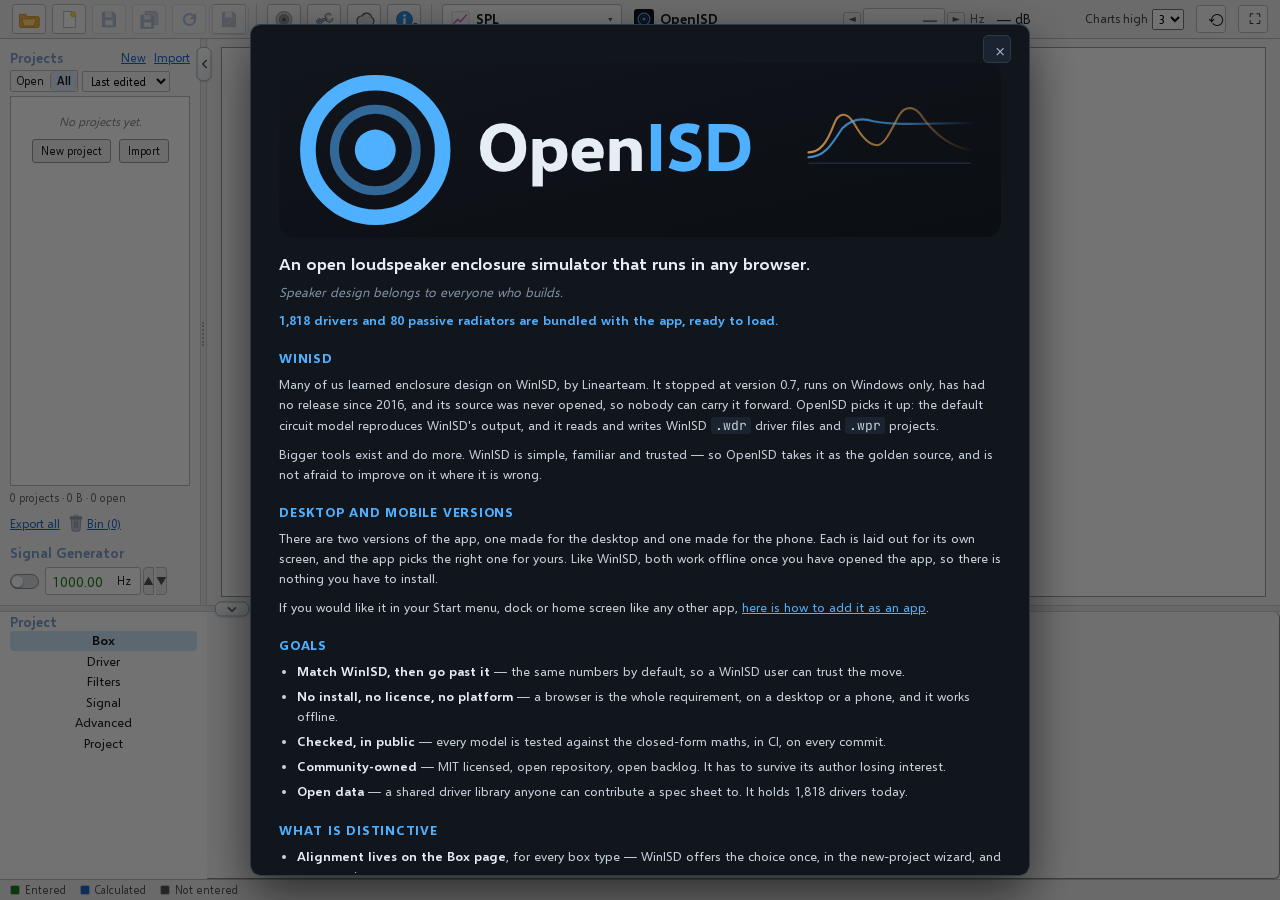
==== commit 3de52b00: "Site from test" ====
--- a/index.html
+++ b/index.html
@@ -5,6 +5,7 @@
   <meta name="viewport" content="width=device-width, initial-scale=1">
   <title>OpenISD — Open Loudspeaker Enclosure Simulator</title>
   <link rel="icon" href="./icon.svg" type="image/svg+xml">
+  <!-- the bundled fonts, so the boot screen below draws in them too (SkinFonts) -->
   <style>
     #loading-overlay {
       position: fixed;
@@ -26,7 +27,7 @@
       z-index: 100000;
       background: #11151c;
       color: #e6e9ef;
-      font: 14px/1.5 system-ui, sans-serif;
+      font: 14px/1.5 Selawik, AppSymbols;
       display: flex;
       align-items: center;
       justify-content: center;
@@ -37,10 +38,10 @@
     #boot-failed p { margin: 0 0 8px; }
     #boot-failed button { font: inherit; margin: 8px 8px 0 0; padding: 6px 14px; border-radius: 5px; border: 1px solid #4a5568; background: #1d2430; color: inherit; cursor: pointer; }
   </style>
-  <script type="module" crossorigin src="./assets/main-CS3qOpVd.js"></script>
-  <link rel="modulepreload" crossorigin href="./assets/600-DX3y_-J-.js">
-  <link rel="stylesheet" crossorigin href="./assets/600-BRLVAWn2.css">
-  <link rel="stylesheet" crossorigin href="./assets/main-BbAUHM5N.css">
+  <script type="module" crossorigin src="./assets/main-DJY8GKHU.js"></script>
+  <link rel="modulepreload" crossorigin href="./assets/SplashContent-DDIVTP5U.js">
+  <link rel="stylesheet" crossorigin href="./assets/SplashContent-CZrhVF21.css">
+  <link rel="stylesheet" crossorigin href="./assets/main-B1T5Abfd.css">
 <link rel="manifest" href="./manifest.webmanifest"></head>
 <body>
   <div id="loading-overlay">
--- a/assets/SplashContent-CZrhVF21.css
+++ b/assets/SplashContent-CZrhVF21.css
@@ -0,0 +1 @@
+@font-face{font-family:Selawik;font-weight:400;font-style:normal;font-display:swap;src:url(./selawik-400-dOYqoPcB.woff2)format("woff2")}@font-face{font-family:Selawik;font-weight:600;font-style:normal;font-display:swap;src:url(./selawik-600-DJnRixAg.woff2)format("woff2")}@font-face{font-family:Selawik;font-weight:700;font-style:normal;font-display:swap;src:url(./selawik-700-Bqnk0knP.woff2)format("woff2")}@font-face{font-family:Roboto;font-weight:600;font-style:normal;font-display:swap;src:url(./roboto-700-BZpUvMxY.woff2)format("woff2")}@font-face{font-family:Roboto;font-weight:700;font-style:normal;font-display:swap;src:url(./roboto-700-BZpUvMxY.woff2)format("woff2")}@font-face{font-family:AppSymbols;font-weight:400;font-style:normal;font-display:swap;src:url([data-uri])format("woff2");unicode-range:U+192}@font-face{font-family:AppSymbols;font-weight:400;font-style:normal;font-display:swap;src:url([data-uri])format("woff2");unicode-range:U+394,U+3A9,U+3B3,U+3B7,U+3C0,U+3C1,U+3C6,U+3C9}@font-face{font-family:AppSymbols;font-weight:400;font-style:normal;font-display:swap;src:url([data-uri])format("woff2");unicode-range:U+2032,U+2212}@font-face{font-family:AppSymbols;font-weight:400;font-style:normal;font-display:swap;src:url([data-uri])format("woff2");unicode-range:U+2080,U+2081}@font-face{font-family:AppSymbols;font-weight:400;font-style:normal;font-display:swap;src:url(./noto-sans-math-latin-subset-CgRYxTGa.woff2)format("woff2");unicode-range:U+2191,U+2192,U+2193,U+2197,U+21BA,U+21BB,U+21C5,U+21D2,U+221A,U+221B,U+2225,U+2248,U+2260,U+2264,U+2265,U+22EF,U+25B2,U+25B4,U+25B8,U+25BA,U+25BC,U+25BE,U+25C0,U+25C4,U+25CF,U+2605,U+2606,U+2713,U+27F2,U+2921}@font-face{font-family:AppSymbols;font-weight:400;font-style:normal;font-display:swap;src:url([data-uri])format("woff2");unicode-range:U+2601,U+2630,U+26A0,U+270E,U+2715}@font-face{font-family:AppSymbols;font-weight:400;font-style:normal;font-display:swap;src:url([data-uri])format("woff2");unicode-range:U+26F6}.sp-body[data-v-2bc53e97]{color:#c7d3df;font-size:13px;line-height:1.55}.sp-body h2[data-v-2bc53e97]{color:#e6edf3;margin:0 0 4px;font-size:17px;font-weight:600}.sp-motto[data-v-2bc53e97]{color:#7f93a8;margin:0 0 8px;font-style:italic}.sp-stat[data-v-2bc53e97]{color:#4fb0ff;margin:0 0 18px;font-weight:600}.sp-body h3[data-v-2bc53e97]{color:#4fb0ff;text-transform:uppercase;letter-spacing:.06em;margin:18px 0 6px;font-size:13px}.sp-body p[data-v-2bc53e97]{margin:0 0 8px}.sp-body ul[data-v-2bc53e97]{margin:0;padding-left:18px}.sp-body li[data-v-2bc53e97]{margin-bottom:5px}.sp-body strong[data-v-2bc53e97]{color:#e6edf3;font-weight:600}.sp-body code[data-v-2bc53e97]{background:#1b2230;border-radius:3px;padding:0 4px}.sp-body a[data-v-2bc53e97]{color:#4fb0ff}
--- a/assets/main-B1T5Abfd.css
+++ b/assets/main-B1T5Abfd.css
@@ -0,0 +1 @@
+.confirm-overlay[data-v-80f7be06]{z-index:10002;background:#04080ea8;justify-content:center;align-items:center;display:flex;position:fixed;inset:0}.confirm-modal[data-v-80f7be06]{background:var(--panel);border:1px solid var(--line);width:min(420px,92vw);color:var(--fg);border-radius:9px;overflow:hidden;box-shadow:3px 6px 18px #00000059}.confirm-modal h2[data-v-80f7be06]{border-bottom:1px solid var(--line);background:var(--panel2);margin:0;padding:11px 14px;font-size:14px;font-weight:600}.confirm-modal p[data-v-80f7be06]{margin:0;padding:16px 14px;line-height:1.5}.confirm-footer[data-v-80f7be06]{border-top:1px solid var(--line);justify-content:flex-end;gap:8px;padding:10px 14px;display:flex}.confirm-footer button[data-v-80f7be06]{min-width:80px}.store-gate[data-v-ef621895]{z-index:10001;box-sizing:border-box;background:var(--bg,#fff);color:var(--fg,#222);justify-content:center;align-items:center;padding:16px;display:flex;position:fixed;inset:0;overflow-y:auto}.store-gate-body[data-v-ef621895]{width:min(560px,100%)}.store-gate h1[data-v-ef621895]{margin:0 0 12px;font-size:18px}.store-gate p[data-v-ef621895]{margin:0 0 12px;line-height:1.5}.store-gate-backups[data-v-ef621895]{flex-direction:column;gap:8px;margin:0 0 12px;padding:0;list-style:none;display:flex}.store-gate-backups li[data-v-ef621895]{flex-wrap:wrap;align-items:center;gap:8px;display:flex}.store-gate-backups li span[data-v-ef621895]{flex:100%}.store-gate-actions[data-v-ef621895]{gap:8px;display:flex}button[data-v-ef621895]{min-height:40px;padding:0 14px}@media (width<=600px){.store-gate[data-v-ef621895]{padding:0;display:block}.store-gate-body[data-v-ef621895]{box-sizing:border-box;flex-direction:column;min-height:100%;padding:20px 16px;display:flex}.store-gate-brand[data-v-ef621895]{color:var(--acc,#1868d1);align-items:center;gap:8px;margin-bottom:16px;font-size:16px;font-weight:700;display:flex}.store-gate-brand img[data-v-ef621895]{width:24px;height:24px}.store-gate h1[data-v-ef621895]{font-size:19px;font-weight:700;line-height:1.35}.store-gate p[data-v-ef621895]{color:#444;margin-bottom:16px;font-size:14px}.store-gate-backups[data-v-ef621895]{gap:12px;margin-bottom:20px}.store-gate-backups li[data-v-ef621895]{border:1px solid var(--line,#ccc);background:var(--panel2,#f4f6f8);border-radius:6px;padding:12px}.store-gate-backups li span[data-v-ef621895]{color:#222;margin-bottom:2px;font-size:13px;font-weight:600}.store-gate-backups li button[data-v-ef621895]{min-height:38px;font-size:13px}.store-gate-actions[data-v-ef621895]{border-top:1px solid #eee;flex-direction:column;gap:10px;margin-top:auto;padding-top:16px}.store-gate-actions button[data-v-ef621895]{width:100%;height:44px;font-size:15px}}.prov-legend[data-v-efe7c448]{color:var(--mut);border-top:1px solid var(--line);background:var(--panel2);white-space:nowrap;flex-wrap:nowrap;flex:none;align-items:center;gap:14px;padding:2px 10px;font-size:11px;line-height:16px;display:flex;overflow:hidden}.prov-legend-item[data-v-efe7c448]{align-items:center;gap:5px;display:inline-flex}.prov-legend-sw[data-v-efe7c448]{border:1px solid var(--line);border-radius:2px;width:10px;height:10px;display:inline-block}.prov-legend-sw.value-e[data-v-efe7c448]{background:var(--good)}.prov-legend-sw.value-c[data-v-efe7c448]{background:var(--acc)}.prov-legend-sw.value-n[data-v-efe7c448]{background:var(--mut)}.num-input-wrap>input[data-v-5ab0da83]{touch-action:pan-y}input.inp-bad[data-v-5ab0da83]{border-color:var(--bad)}input.de-input-mandatory[data-v-5ab0da83]{border-width:2px!important}input.de-input-empty[data-v-5ab0da83]{border-color:var(--bad)!important;box-shadow:0 0 0 1px color-mix(in srgb, var(--bad) 25%, transparent)!important}input.dq-flag[data-v-5ab0da83]{border-color:var(--bad)}input.dq-root[data-v-5ab0da83]{border-color:var(--bad);box-shadow:0 0 0 1.5px color-mix(in srgb, var(--bad) 60%, transparent);background:color-mix(in srgb, var(--bad) 12%, transparent)}input.dq-symptom[data-v-5ab0da83]{border-color:color-mix(in srgb, var(--bad) 65%, orange)}.num-stepper[data-v-5ab0da83]{flex-direction:row;flex-shrink:0;margin-left:2px;display:inline-flex}.num-stepper-btn[data-v-5ab0da83]{all:unset;box-sizing:border-box;width:var(--stepper-w,14px);height:var(--stepper-h,20px);color:var(--mut);background:var(--panel2,#f0f0f0);border:1px solid var(--line);cursor:pointer;-webkit-user-select:none;user-select:none;touch-action:pan-y;justify-content:center;align-items:center;font-size:12px;line-height:1;display:flex}.num-stepper-btn+.num-stepper-btn[data-v-5ab0da83]{border-left:none}.num-stepper-btn[data-v-5ab0da83]:first-child{border-radius:4px 0 0 4px}.num-stepper-btn[data-v-5ab0da83]:last-child{border-radius:0 4px 4px 0}.num-stepper-btn[data-v-5ab0da83]:active{background:var(--acc,#36c);color:#fff}.num-unit[data-v-5ab0da83]{display:contents}.num-input-wrap[data-v-5ab0da83]{flex:0 auto;align-items:stretch;min-width:0;display:inline-flex;position:relative}.num-input-wrap>input[data-v-5ab0da83]{flex:0 auto;min-width:0}.num-mark-overlay[data-v-5ab0da83]{pointer-events:none;font:inherit;letter-spacing:inherit;white-space:pre;-webkit-user-select:none;user-select:none;box-sizing:border-box;align-items:center;padding:4px 6px;display:flex;position:absolute;inset:0;overflow:hidden}.num-mark-pre[data-v-5ab0da83],.num-mark-post[data-v-5ab0da83]{color:#0000;visibility:hidden}.num-mark-underline[data-v-5ab0da83]{color:#0000;-webkit-text-decoration:underline 2px solid var(--fg,currentColor);text-decoration:underline 2px solid var(--fg,currentColor);text-underline-offset:3px;border-bottom:2px solid var(--fg,currentColor);line-height:1}.app-root:not(.app-root-mobile) input.de-input-mandatory:not(.de-input-empty):not(.inp-bad):not(.dq-flag){border-style:inset;border-color:#767676}.unit-label[data-v-c581509b],.unit-label[data-v-c581509b]:empty{background:0 0}.unit-toggle[data-v-c581509b]{box-sizing:border-box;color:#555;cursor:pointer;text-underline-offset:5px;background:#efefef;border:1px solid #cfcfcf;border-radius:0 3px 3px 0;justify-content:center;align-items:center;padding:0 6px;-webkit-text-decoration:underline #1868d1;text-decoration:underline #1868d1;text-decoration-thickness:1px;display:inline-flex}.unit-toggle[data-v-c581509b]:hover{color:#1868d1}.app-root-mobile span.unit-label{box-sizing:border-box;color:#888;white-space:nowrap;background:0 0;justify-content:center;align-items:center;font-size:13px;font-weight:600;display:inline-flex}.app-root-mobile span.unit-label:empty{background:0 0}.app-root-mobile span.unit-label.unit-toggle{text-underline-offset:5px;background:#efefef;padding:0 6px;font-weight:600;-webkit-text-decoration:underline #1868d1;text-decoration:underline #1868d1;text-decoration-thickness:1px}.app-root-mobile .mob-ui-field.ui-field span.unit-label.unit-toggle{border-left:1px solid #cfcfcf}.app-root-mobile .mob-ui-field.ui-field:has(input.de-input-mandatory) span.unit-label.unit-toggle{border-top-width:2px;border-bottom-width:2px;border-color:var(--mob-box-line)}.app-root-mobile span.unit-toggle:hover{color:#1868d1}.winisd-deviation{align-items:center;display:inline-flex}.winisd-deviation-cue{font:600 9px/1 var(--font-ui);color:#23548f;cursor:pointer;background:#e6f0fb;border:1px solid #3a6fb0;border-radius:3px;padding:2px 3px}.winisd-deviation-cue:hover,.winisd-deviation-cue:focus-visible{background:#cfe2f8;outline:1px solid #3a6fb0}.ui-field[data-v-efe0483d]{--stepper-w:var(--ctl-stepper-w,14px);--stepper-h:var(--ctl-h,20px);--ui-field-column-gap:4px;--ui-value-w:calc(90px + 2px + 2 * var(--stepper-w));grid-template-columns:var(--label-w,var(--ctl-label-w,150px)) var(--ui-value-w) minmax(34px, max-content) 16px minmax(16px, max-content);column-gap:var(--ui-field-column-gap);flex:none;align-items:center;display:grid;position:relative}.ui-field-readout[data-v-efe0483d]{grid-template-columns:var(--label-w,var(--ctl-label-w,150px)) 90px minmax(34px, max-content) 16px minmax(16px, max-content);padding-bottom:1px}.ui-field-readout .ui-field-value[data-v-efe0483d]{width:90px}.ui-field[data-v-efe0483d]>.ui-field-unit.unit-toggle{margin-left:calc(-1 * var(--ui-field-column-gap));height:var(--ctl-h);border-left:0}.ui-field>label[data-v-efe0483d]{white-space:nowrap;grid-column:1}.ui-field-value[data-v-efe0483d]{width:var(--ui-value-w);flex:none;grid-column:2;align-items:center;gap:2px;display:inline-flex}.ui-field-value[data-v-efe0483d] input{width:90px;height:var(--ctl-h);box-sizing:border-box;border:1px solid var(--line);font:inherit;text-align:left;background:#fff;border-radius:2px;padding:4px 3px}.ui-field-value[data-v-efe0483d] .num-stepper{margin-left:0}.ui-field-value[data-v-efe0483d] input.calculated{color:var(--acc)}.ui-field-value[data-v-efe0483d] input.greyed{background:#e9e9e9}.ui-field-dq[data-v-efe0483d]{flex:none;grid-column:4;justify-content:center;width:16px;display:inline-flex}.ui-field-dev[data-v-efe0483d]{flex:none;grid-column:5;justify-content:center;width:auto;min-width:16px;display:inline-flex}.ui-field-dq-btn[data-v-efe0483d]{color:#d68a00;cursor:help;background:0 0;border:none;margin:0;padding:0 2px;font-family:inherit;font-size:15px;line-height:1}.ui-field-unit[data-v-efe0483d]{box-sizing:border-box;white-space:nowrap;text-align:left;flex:none;grid-column:3;justify-self:start;width:max-content;min-width:34px}.ui-field-note[data-v-efe0483d]{z-index:20;box-sizing:border-box;white-space:normal;overflow-wrap:anywhere;border:1px solid var(--bad);background:var(--panel);width:max-content;max-width:min(320px,90vw);color:var(--fg);border-radius:4px;margin-top:2px;padding:4px 6px;font-size:11px;line-height:1.3;position:absolute;top:100%;left:0;box-shadow:0 2px 8px #00000040}.ui-field-note-warning[data-v-efe0483d]{border-color:var(--acc2);background:color-mix(in srgb, var(--acc2) 8%, var(--panel))}.port-shape-toggle[data-v-6083409d]{box-sizing:border-box;color:#222;cursor:pointer;font:inherit;white-space:nowrap;background:#f7f7f7;border:1px solid #888;border-radius:3px;flex:none;justify-content:center;align-items:center;gap:4px;padding:0 5px;font-size:12px;line-height:1;display:inline-flex}.port-shape-toggle[data-v-6083409d]:hover{background:#e9e9e9;border-color:#555}.port-shape-toggle[data-v-6083409d]:active{background:#dedede}.port-shape-toggle[data-v-6083409d]:focus-visible{outline-offset:1px;outline:2px solid #1868d1}.driver-consistency-summary[data-v-bc9de9bc]{font:inherit;color:#a02020;cursor:pointer;text-align:left;background:0 0;border:0;margin:0;padding:0;font-weight:600}.driver-consistency-summary[data-v-bc9de9bc]:hover,.driver-consistency-summary[data-v-bc9de9bc]:focus-visible{text-decoration:underline}.driver-consistency-summary.inline[data-v-bc9de9bc]{white-space:nowrap;flex:none;padding-right:6px;font-size:12px;font-style:normal;line-height:16px}.driver-consistency-summary[data-v-bc9de9bc]:not(.inline){margin:8px 0;padding:8px;font-size:14px;display:block}.ui-pick-field[data-v-5c36a36f]:not(.mob-ui-field){grid-template-columns:var(--label-w,var(--ctl-label-w,150px)) var(--pick-width,max-content) 16px;align-items:center;column-gap:4px;display:grid}.ui-pick-common[data-v-5c36a36f]{--stepper-w:var(--ctl-stepper-w,14px);--pick-width:calc(90px + 2px + 2 * var(--stepper-w))}.ui-pick-field.ui-pick-common[data-v-5c36a36f]:not(.mob-ui-field) select{width:calc(var(--pick-width) - 4px)}.ui-pick-field>label[data-v-5c36a36f]{white-space:nowrap;grid-column:1}.ui-pick-field .ui-field-value[data-v-5c36a36f]{grid-column:2;align-items:center;display:inline-flex}.ui-pick-field[data-v-5c36a36f]:not(.mob-ui-field) select,.ui-pick-field[data-v-5c36a36f]:not(.mob-ui-field) input{width:100%;height:var(--ctl-h);box-sizing:border-box}.ui-pick-field .ui-field-dev[data-v-5c36a36f]{grid-column:3}.cdata-overlay[data-v-1ae49326]{z-index:10000;background:#04080ea8;justify-content:center;align-items:center;display:flex;position:fixed;inset:0}.cdata-modal[data-v-1ae49326]{background:var(--panel);border:1px solid var(--line);width:min(720px,94vw);max-height:86vh;color:var(--fg);border-radius:9px;flex-direction:column;display:flex;overflow:hidden;box-shadow:3px 6px 18px #00000059}.cdata-modal h2[data-v-1ae49326]{border-bottom:1px solid var(--line);margin:0;padding:11px 14px;font-size:14px}.cdata-scroll[data-v-1ae49326]{flex:1;min-height:0;overflow:auto}.cdata-table[data-v-1ae49326]{border-collapse:collapse;font-variant-numeric:tabular-nums;width:100%;font-size:12px}.cdata-table th[data-v-1ae49326]{background:var(--panel2);text-align:right;white-space:nowrap;padding:4px 10px;font-weight:600;position:sticky;top:0}.cdata-table td[data-v-1ae49326]{text-align:right;white-space:nowrap;padding:2px 10px}.cdata-footer[data-v-1ae49326]{border-top:1px solid var(--line);flex-wrap:wrap;justify-content:flex-end;gap:8px;padding:10px 14px;display:flex}.cdata-overlay.phone[data-v-1ae49326]{background:#fff}.phone .cdata-modal[data-v-1ae49326]{width:100%;height:100%;max-height:none;box-shadow:none;border:none;border-radius:0;position:relative}.phone .cdata-modal h2[data-v-1ae49326]{box-sizing:border-box;align-items:center;height:48px;padding:0 16px;font-size:16px;display:flex}.phone .cdata-x[data-v-1ae49326]{width:40px;height:40px;color:var(--mut);cursor:pointer;background:0 0;border:none;font-size:20px;position:absolute;top:4px;right:12px}.phone .cdata-table[data-v-1ae49326]{font-size:14px}.phone .cdata-table th[data-v-1ae49326]{border-bottom:1px solid var(--line);padding:6px 16px}.phone .cdata-table td[data-v-1ae49326]{border-bottom:1px solid #f0f0f0;padding:3px 16px}.phone .cdata-footer[data-v-1ae49326]{background:var(--panel);flex-wrap:nowrap;justify-content:stretch;padding:8px 16px 10px}.phone .cdata-footer button[data-v-1ae49326]{min-width:0;height:44px;font:inherit;white-space:nowrap;cursor:pointer;background:#fff;border:1px solid #aaa;border-radius:4px;flex:1 0 auto;padding:0 12px;font-size:15px;font-weight:600}.phone .cdata-footer button.pri[data-v-1ae49326]{background:var(--acc);border-color:var(--acc);color:#fff}canvas[data-v-8b149872]{touch-action:none}.gpanel[data-v-8b149872]{position:relative}.gpanel.classic .gwarn-pill[data-v-8b149872]{max-width:calc(100% - 16px);left:8px}.axis-overlay[data-v-8b149872]{pointer-events:auto}.gdata[data-v-8b149872]{pointer-events:auto;vertical-align:top;font:inherit;color:var(--chart-text,var(--mut));cursor:pointer;background:0 0;border:1px solid;border-radius:3px;margin-left:6px;padding:0 4px;font-size:9.5px;line-height:10px;position:relative}.gdata[data-v-8b149872]:hover{color:var(--fg)}@media (pointer:coarse){.gdata[data-v-8b149872]:after{content:"";position:absolute;inset:-12px -10px}}.gautoy[data-v-8b149872]{pointer-events:auto;vertical-align:top;color:var(--chart-text,var(--mut));cursor:pointer;-webkit-user-select:none;user-select:none;align-items:center;gap:2px;margin-left:8px;font-size:9.5px;line-height:10px;display:inline-flex;position:relative}.gautoy[data-v-8b149872]:hover{color:var(--fg)}.gautoy input[data-v-8b149872]{cursor:pointer;width:11px;height:11px;margin:0}.gmsg[data-v-8b149872]{text-align:center;background:var(--panel);border:1px solid var(--line);border-radius:6px;flex-direction:column;justify-content:center;align-items:center;gap:4px;padding:12px;display:flex;position:absolute;inset:0}.gmsg-title[data-v-8b149872]{color:var(--fg);font-size:13px;font-weight:600}.gmsg-line[data-v-8b149872]{color:var(--mut);max-width:90%;font-size:11px;line-height:1.4}.gmsg-foot[data-v-8b149872]{color:var(--mut);margin-top:4px;font-size:11px;font-style:italic}.gwarn-pill[data-v-8b149872]{background:color-mix(in srgb, var(--panel) 90%, var(--acc2) 10%);border:1px solid var(--acc2);z-index:3;pointer-events:auto;border-radius:3px;align-items:center;gap:4px;max-width:calc(100% - 2*min(120px,30%) - 8px);padding:2px 6px;display:inline-flex;position:absolute;top:3px;left:min(120px,30%)}.gwarn-icon[data-v-8b149872]{color:var(--acc2);flex-shrink:0;font-size:11px}.gwarn-text[data-v-8b149872]{color:var(--acc2);text-overflow:ellipsis;white-space:nowrap;font-size:10px;line-height:1.2;overflow:hidden}.gwarn-x[data-v-8b149872]{color:var(--acc2);cursor:pointer;opacity:.8;background:0 0;border:none;flex-shrink:0;margin-left:2px;padding:0 2px;font-size:11px;line-height:1}.gwarn-x[data-v-8b149872]:hover{opacity:1}.ctx-menu[data-v-8b149872]{z-index:9999;background:var(--panel);border:1px solid var(--line);-webkit-user-select:none;user-select:none;border-radius:5px;min-width:160px;padding:3px 0;font-size:12px;position:fixed;box-shadow:0 4px 16px #00000059}.ctx-item[data-v-8b149872]{color:var(--fg);cursor:pointer;padding:5px 14px}.ctx-item[data-v-8b149872]:hover{background:var(--panel2)}.ctx-off[data-v-8b149872]{color:var(--mut);cursor:default}.ctx-off[data-v-8b149872]:hover{background:0 0}.ctx-sep[data-v-8b149872]{background:var(--line);height:1px;margin:3px 0}.export-menu[data-v-9fa51f20]{display:inline-block;position:relative}.export-menu-trigger[data-v-9fa51f20]{align-items:center;display:inline-flex}.export-menu-trigger[data-v-9fa51f20]:disabled{opacity:.4;cursor:default}.export-menu-list[data-v-9fa51f20]{z-index:50;background:var(--panel);border:1px solid var(--line);box-sizing:border-box;flex-direction:column;width:max-content;min-width:240px;max-width:calc(100vw - 8px);margin-top:2px;padding:4px 0;display:flex;position:absolute;top:100%;right:0;box-shadow:2px 3px 8px #00000040}.export-menu-list button[data-v-9fa51f20]{all:unset;cursor:pointer;white-space:normal;overflow-wrap:anywhere;color:var(--fg);font-size:inherit;padding:6px 14px}.export-menu-list button[data-v-9fa51f20]:hover{background:var(--acc);color:#fff}.og-filters[data-v-ed8141f7]{flex-direction:column;min-height:0;display:flex}.filters-quickadd[data-v-ed8141f7]{flex-wrap:wrap;flex:none;gap:6px;margin-bottom:10px;display:flex}.action-btn[data-v-ed8141f7]{cursor:pointer;font:inherit;background:#f0f0f0;border:1px solid #999;border-radius:3px;padding:4px 10px}.action-btn[data-v-ed8141f7]:hover{background:#dbeaff;border-color:#7fb3ff}.filters-list[data-v-ed8141f7]{background:#fff;border:1px solid #999;flex:auto;min-height:0;overflow:auto}.filter-row-inline[data-v-ed8141f7]{border-bottom:1px solid #eee}.filter-row-head[data-v-ed8141f7]{cursor:pointer;align-items:center;gap:8px;padding:6px 10px;display:flex}.filter-row-head[data-v-ed8141f7]:hover{background:#f5f8fc}.filter-type-badge[data-v-ed8141f7]{font-weight:600}.filter-summary[data-v-ed8141f7]{color:#555;flex:1}.filter-edit-hint[data-v-ed8141f7]{color:#6a8cae;opacity:0;font-size:12px}.filter-row-head:hover .filter-edit-hint[data-v-ed8141f7]{opacity:.8}.filter-row-inline.editing[data-v-ed8141f7]{background:#eef4ff}.filter-disabled .filter-type-badge[data-v-ed8141f7],.filter-disabled .filter-summary[data-v-ed8141f7]{opacity:.45;text-decoration:line-through}.filter-del[data-v-ed8141f7]{color:#b02a2a;cursor:pointer;background:0 0;border:none;padding:2px 6px}.filter-del[data-v-ed8141f7]:hover{background:#fbdada;border-radius:3px}.filter-edit-body{flex-wrap:wrap;gap:10px 16px;padding:6px 12px 10px 30px;font-size:12px;display:flex}.filter-edit-body>label{color:#333;align-items:center;gap:5px;display:flex}.filter-edit-body select{font:inherit;border:1px solid #999;border-radius:2px;padding:3px 5px}.overlay.pr-overlay-desktop[data-v-3f5b85e5]{z-index:100;background:#0000002e;align-items:center}.pr-desktop[data-v-3f5b85e5]{color:#000;width:770px;max-width:95vw;height:535px;max-height:85vh;border-radius:6px!important}.pr-desktop h2[data-v-3f5b85e5]{flex:none}.pr-desktop .body[data-v-3f5b85e5]{flex:1;min-height:0;overflow-y:auto}.pr-footer[data-v-3f5b85e5]{flex-shrink:0;margin-top:0;padding:10px 14px 12px}.pri[data-v-3f5b85e5]{background:var(--acc);color:#fff;border-color:var(--acc)}.fav-btn[data-v-3f5b85e5]{color:#c8c8c8;cursor:pointer;background:0 0;border:none;flex-shrink:0;padding:0 4px;font-size:16px;line-height:1}.fav-btn[data-v-3f5b85e5]:hover{color:#e8a317}.fav-btn.on[data-v-3f5b85e5]{color:#f0a500;text-shadow:0 0 1px #00000040}.fav-btn.on[data-v-3f5b85e5]:hover{color:#ffc63d}.fav-filter[data-v-3f5b85e5]{color:#555;cursor:pointer;white-space:nowrap;background:#f0f0f0;border:1px solid #ccc;border-radius:4px;padding:3px 9px;font-size:11px}.fav-filter[data-v-3f5b85e5]:hover{background:#e8e8e8}.fav-filter.active[data-v-3f5b85e5]{color:#fff;background:#f0a500;border-color:#c98600;font-weight:600}.pr-lib-info[data-v-3f5b85e5]{display:contents}.pr-phone[data-v-3f5b85e5]{position:relative}.pr-phone h2[data-v-3f5b85e5]{box-sizing:border-box;flex:none;justify-content:space-between;align-items:center;height:48px;margin:0;padding:0 8px 0 16px;font-size:16px;font-weight:600;display:flex}.pr-phone h2 .x[data-v-3f5b85e5]{min-width:44px;min-height:44px;font-size:18px}.pr-phone .body[data-v-3f5b85e5]{padding:12px 14px}.pr-phone .pr-filter[data-v-3f5b85e5]{height:36px;font-size:14px;margin-bottom:8px!important;padding:0 10px!important}.pr-phone .fav-filter[data-v-3f5b85e5]{height:30px;padding:4px 10px;font-size:12px;margin-bottom:12px!important}.pr-phone .pr-lib[data-v-3f5b85e5]{border:none;flex-direction:column;gap:4px;display:flex}.pr-phone .pr-lib-hdr[data-v-3f5b85e5]{text-transform:uppercase;letter-spacing:.5px;border-bottom:1px solid #eee;margin-top:4px;padding:8px 0 4px;font-size:12px;font-weight:700}.pr-phone .pr-lib-item[data-v-3f5b85e5]{gap:8px;min-height:44px;padding:4px 8px;font-size:14px}.pr-phone .pr-lib-info[data-v-3f5b85e5]{flex-direction:column;flex:1;min-width:0;display:flex}.pr-phone .pr-lib-name[data-v-3f5b85e5]{text-overflow:ellipsis;white-space:nowrap;flex:none;font-size:14px;font-weight:600;overflow:hidden}.pr-phone .pr-lib-specs[data-v-3f5b85e5]{color:var(--mut);font-size:12px}.pr-phone .fav-btn[data-v-3f5b85e5]{padding:0 2px;font-size:18px}.pr-phone .pr-footer[data-v-3f5b85e5]{gap:8px;padding:10px 14px}.pr-phone .pr-footer button[data-v-3f5b85e5]{flex:1;height:42px;font-size:13px;font-weight:600}.pr-phone .pr-footer button.pri[data-v-3f5b85e5]{flex:0 0 90px}.mob-dlgpage{box-sizing:border-box;min-height:100%;padding-bottom:12px}.mob-dlgpage .mob-dhint{color:var(--mut);overflow-wrap:anywhere;margin:0;padding:8px 16px 10px;font-size:13px;line-height:1.45}.mob-dlgpage .mob-dhint p{margin:0 0 6px}.mob-dlgpage .mob-dhint p:last-child{margin-bottom:0}.mob-dlgpage .mob-dlink{font:inherit;color:var(--acc);cursor:pointer;background:0 0;border:none;padding:0;text-decoration:underline}.mob-dlgpage .mob-dkv{box-sizing:border-box;border-bottom:1px solid #eee;justify-content:space-between;align-items:center;gap:12px;min-height:32px;padding:0 16px;font-size:14px;display:flex}.mob-dlgpage .mob-dkv>span{color:var(--mut)}.mob-dlgpage .mob-cbtns.mob-dbtns-one button{flex:0 auto;padding:0 16px}.mob-dlgpage .mob-cbtns button:disabled{color:#999;cursor:default;background:#f6f6f6;border-color:#ccc}.mob-dlgpage .mob-dcheck{box-sizing:border-box;cursor:pointer;border-bottom:1px solid #e6e6e6;align-items:center;gap:10px;min-height:44px;padding:6px 16px;display:flex}.mob-dlgpage .mob-dcheck input{flex:none;width:20px;height:20px;margin:0}.mob-dlgpage .mob-dcheck>span{min-width:0;color:var(--fg);overflow-wrap:anywhere;flex:1;font-size:15px;line-height:19px}.mob-dlgpage .mob-dtext{box-sizing:border-box;min-width:0;height:var(--mob-input-h);padding:0 var(--mob-col-gutter);border:1px solid var(--mob-box-line);font:inherit;color:inherit;background:#fff;border-radius:4px;flex:auto;font-size:15px}.mob-dlgpage .mob-dcolor{border:1px solid var(--mob-box-line);background:#fff;border-radius:4px;flex:none;width:56px;height:32px;padding:0 2px}.mob-dlgpage .mob-dreset{cursor:pointer;background:#fff;border:1px solid #aaa;border-radius:6px;flex:none;width:40px;height:36px;margin-left:auto;font-size:16px}.mob-dlgpage .mob-dlim{box-sizing:border-box;height:var(--mob-row-min);align-items:center;gap:6px;padding:0 16px;display:flex;box-shadow:inset 0 -1px #e6e6e6}.mob-dlgpage .mob-dlim .mob-crow-label{width:100px;padding-right:0}.mob-dlgpage .mob-dlim-range{flex:1;align-items:center;gap:4px;min-width:0;display:flex}.mob-dlgpage .mob-dlim-range input{box-sizing:border-box;width:0;min-width:0;height:var(--mob-input-h);border:1px solid var(--mob-box-line);font:inherit;text-align:right;border-radius:4px;flex:1;padding:0 6px;font-size:15px}.mob-dlgpage .mob-dlim-range span:last-child{width:34px;color:var(--mut);font-size:12px;line-height:13px}.mob-dlgpage .mob-dstate{align-items:center;gap:8px;padding:10px 16px 2px;font-size:16px;font-weight:600;display:flex}.mob-dlgpage .mob-dstate i{border-radius:50%;width:10px;height:10px}.mob-dlgpage .mob-dpre{font:12px/1.5 var(--font-mono);color:var(--fg);white-space:pre-wrap;overflow-wrap:anywhere;opacity:1;max-height:none;margin:0;padding:4px 16px 10px}.mob-dlgpage .mob-dcard{border-bottom:1px solid #e6e6e6}.mob-dlgpage .mob-dcard.bug{box-shadow:inset 3px 0 #d4a514}.mob-dlgpage .mob-dcard-head{box-sizing:border-box;width:100%;min-height:48px;font:inherit;text-align:left;color:var(--fg);cursor:pointer;background:#fff;border:none;align-items:center;gap:8px;padding:6px 8px 6px 16px;display:flex}.mob-dlgpage .mob-dcard.bug .mob-dcard-head{background:#fdf8e6}.mob-dlgpage .mob-dcard-head b{overflow-wrap:anywhere;flex:1;min-width:0;font-size:15px;font-weight:600;line-height:19px}.mob-dlgpage .mob-dcard-head small{color:var(--mut);margin-top:2px;font-size:12px;font-weight:400;display:block}.mob-dlgpage .mob-dcard-head .ar{text-align:center;width:28px;color:var(--mut);flex:none}.mob-dlgpage .mob-dcard-body{margin:0;padding:2px 16px 10px}.mob-dlgpage .mob-dcard-body>div{gap:10px;padding:4px 0;font-size:14px;line-height:1.4;display:flex}.mob-dlgpage .mob-dcard-body dt{flex:none;width:64px;font-weight:600}.mob-dlgpage .mob-dcard-body dd{overflow-wrap:anywhere;min-width:0;margin:0}.su-rows[data-v-d6d893d4]{flex-wrap:wrap;gap:2px 18px;margin:4px 0 0;display:flex}.su-row[data-v-d6d893d4]{gap:6px;display:flex}.su-row dt[data-v-d6d893d4]{color:var(--mut)}.su-row dd[data-v-d6d893d4]{margin:0}.sh-head[data-v-d6d893d4]{align-items:center}.sh-total[data-v-d6d893d4]{color:var(--mut)}.sh-rows[data-v-d6d893d4]{flex-direction:column;gap:10px;margin:8px 0 0;padding:0;list-style:none;display:flex}.sh-row[data-v-d6d893d4]{border:1px solid var(--line);border-radius:4px;padding:8px 10px}.sh-line[data-v-d6d893d4]{flex-wrap:wrap;gap:4px 14px;display:flex}.sh-reason[data-v-d6d893d4]{font-weight:600}.sh-size[data-v-d6d893d4],.sh-projects[data-v-d6d893d4],.sh-holds[data-v-d6d893d4]{color:var(--mut)}.sh-actions[data-v-d6d893d4]{flex-wrap:wrap;gap:8px;margin-top:8px;display:flex}.sh-picker[data-v-d6d893d4]{border-top:1px solid var(--line);flex-direction:column;gap:6px;margin-top:8px;padding-top:8px;display:flex}.sh-picker-row[data-v-d6d893d4]{align-items:center;gap:8px;display:flex}.sh-picker-name[data-v-d6d893d4]{overflow-wrap:anywhere;flex:1;min-width:0}.sh-picker-close[data-v-d6d893d4]{align-self:flex-start}.su-warning[data-v-d6d893d4]{color:#5a3a00;background:#fdecc8;border-radius:4px;margin:0 0 8px;padding:6px 8px;font-size:12px;line-height:1.4}.sh-phone-rows[data-v-d6d893d4]{gap:10px;margin:0;padding:8px 16px}.sh-phone-rows .sh-row[data-v-d6d893d4]{background:#f8fafc;border:1px solid #e2e8f0;border-radius:6px;padding:10px}.sh-phone-rows .sh-line[data-v-d6d893d4]{flex-flow:column;gap:2px;margin-bottom:8px;font-size:12px}.sh-phone-rows .sh-taken[data-v-d6d893d4]{color:#111;font-size:13px;font-weight:600}.sh-phone-rows .sh-reason[data-v-d6d893d4]{color:var(--acc);font-weight:500}.sh-phone-rows .sh-note[data-v-d6d893d4]{color:var(--mut);margin:0 0 8px;font-size:12px}.sh-phone-rows .sh-actions[data-v-d6d893d4]{gap:6px;margin-top:0}.sh-phone-rows .sh-actions button[data-v-d6d893d4],.sh-phone-rows .sh-picker button[data-v-d6d893d4]{height:32px;font:inherit;cursor:pointer;background:#fff;border:1px solid #cbd5e1;border-radius:4px;padding:0 8px;font-size:11px;font-weight:500}.sh-phone-rows .sh-actions button[data-v-d6d893d4]:first-child{color:#0369a1;background:#e0efff;border-color:#93c5fd;font-weight:600}.sh-phone-rows .sh-actions button[data-v-d6d893d4]:disabled{opacity:.5;cursor:default}.su-phone-rows[data-v-d6d893d4]{grid-template-columns:repeat(2,minmax(0,1fr) max-content);column-gap:8px;margin:0 16px;display:grid}.su-phone-rows .su-row[data-v-d6d893d4]{grid-column:span 2;grid-template-columns:subgrid;margin:0;padding:6px 0;display:grid}.su-phone-rows dd[data-v-d6d893d4]{text-align:right;font-variant-numeric:tabular-nums;color:var(--fg);font-weight:600}.mob-dlg[data-v-26dd7cb6]{z-index:100;background:var(--panel);color:var(--fg);flex-direction:column;display:flex;position:fixed;inset:0}.mob-dlg-head[data-v-26dd7cb6]{box-sizing:border-box;border-bottom:1px solid var(--line);background:var(--panel);flex:none;align-items:center;gap:8px;height:48px;padding:0 16px;display:flex}.mob-dlg-title[data-v-26dd7cb6]{font-size:16px;font-weight:600}.mob-dlg-close[data-v-26dd7cb6]{width:40px;height:40px;color:var(--mut);cursor:pointer;background:0 0;border:none;margin-left:auto;padding:0;font-size:20px;line-height:1}.mob-dlg-body[data-v-26dd7cb6]{flex-direction:column;flex:1;min-height:0;display:flex;overflow-y:auto}.mob-dlg-body[data-v-26dd7cb6] .mob-panel{flex-shrink:0}.mob-dlg-body[data-v-26dd7cb6] .mob-cloud-dialog-body{padding:0}.mob-dlg-footer[data-v-26dd7cb6]{border-top:1px solid var(--line);background:var(--panel);flex:none;gap:8px;padding:8px 16px 10px;display:flex}.mob-dlg-ok[data-v-26dd7cb6]{min-height:44px;font:inherit;border:1px solid var(--line);background:var(--panel2);color:var(--fg);cursor:pointer;border-radius:4px;margin-left:auto;padding:0 24px;font-weight:600}.mob-dlg-footer .mob-dlg-btn[data-v-26dd7cb6-s]{box-sizing:border-box;min-width:0;height:44px;font:inherit;white-space:nowrap;color:var(--fg);cursor:pointer;background:#fff;border:1px solid #aaa;border-radius:4px;flex:none;padding:0 12px;font-size:15px;font-weight:600}.mob-dlg-footer .mob-dlg-btn.pri[data-v-26dd7cb6-s]{background:var(--acc);border-color:var(--acc);color:#fff}.mob-dlg-footer .mob-dlg-btn[data-v-26dd7cb6-s]:disabled{opacity:.5;cursor:default}.mob-dlg-footer .mob-dlg-spacer[data-v-26dd7cb6-s]{flex:1 1 0;min-width:0}.opt-overlay[data-v-c4c3f2bb]{z-index:200;background:#04080ea8;justify-content:center;align-items:center;display:flex;position:fixed;inset:0}.opt-modal[data-v-c4c3f2bb]{background:var(--panel);border:1px solid var(--line);width:min(560px,92vw);max-height:94vh;color:var(--fg);border-radius:9px;flex-direction:column;display:flex;overflow:hidden}.opt-h2[data-v-c4c3f2bb]{border-bottom:1px solid var(--line);align-items:center;gap:8px;margin:0;padding:11px 14px;font-size:14px;display:flex}.opt-x[data-v-c4c3f2bb]{cursor:pointer;color:var(--mut);background:0 0;border:none;margin-left:auto;padding:0;font-size:18px;line-height:1}.opt-tabs[data-v-c4c3f2bb]{gap:2px;padding:8px 14px 0;display:flex}.opt-tab[data-v-c4c3f2bb]{border:1px solid var(--line);background:var(--panel2);color:var(--mut);cursor:pointer;border-radius:4px 4px 0 0;padding:6px 12px;font-size:12px}.opt-tab.on[data-v-c4c3f2bb]{background:var(--panel);color:var(--fg);z-index:2;border-bottom:none;margin-bottom:-1px;padding-bottom:7px;font-weight:600;position:relative}.opt-body[data-v-c4c3f2bb]{border-top:1px solid var(--line);flex-direction:column;gap:10px;min-height:90px;padding:12px 14px;display:flex;overflow-y:auto}.opt-group[data-v-c4c3f2bb]{border:1px solid var(--line);border-radius:5px;margin:0;padding:10px 12px}.opt-group legend[data-v-c4c3f2bb]{color:var(--mut);padding:0 6px;font-size:11px}.opt-help[data-v-c4c3f2bb]{color:var(--mut);margin:0 0 8px;font-size:11px;line-height:1.4}.opt-more-btn[data-v-c4c3f2bb]{font:inherit;color:var(--acc,#36c);cursor:pointer;background:0 0;border:0;padding:0;text-decoration:underline}.opt-popup[data-v-c4c3f2bb]{border:1px solid var(--bdr,#888);background:var(--bg,#fff);border-radius:4px;margin:0 0 8px;padding:8px 10px;font-size:11px;line-height:1.4}.opt-popup p[data-v-c4c3f2bb]{margin:0 0 6px}.opt-error[data-v-c4c3f2bb]{color:#8a1f1f;background:#fdeeee;border:1px solid #e8b0b0;border-radius:3px;margin-top:8px;padding:4px 8px;font-size:11px}@media (width<=420px){.opt-modal[data-v-c4c3f2bb]{width:calc(100vw - 8px)}.opt-body[data-v-c4c3f2bb]{padding:12px 8px}.opt-group[data-v-c4c3f2bb]{min-width:0;padding:10px 6px}}.opt-group-actions[data-v-c4c3f2bb]{justify-content:flex-end;margin-top:8px;display:flex}.opt-reset-btn[data-v-c4c3f2bb]{cursor:pointer;width:max-content;padding:4px 12px}.opt-reset-btn[data-v-c4c3f2bb]:disabled{cursor:default;opacity:.5}.opt-footer[data-v-c4c3f2bb]{border-top:1px solid var(--line);justify-content:flex-end;align-items:center;gap:8px;padding:10px 14px;display:flex}.opt-footer-error[data-v-c4c3f2bb]{margin-right:auto}.opt-ok[data-v-c4c3f2bb]{font-weight:600}.opt-defaults-btn[data-v-c4c3f2bb]{cursor:pointer;margin-right:auto}.opt-row[data-v-c4c3f2bb]{align-items:center;gap:10px;font-size:12px;display:flex}.opt-row label[data-v-c4c3f2bb]{color:var(--mut);flex:0 0 90px}.opt-input[data-v-c4c3f2bb]{flex:1;padding:4px 6px}.opt-env-grid[data-v-c4c3f2bb]{flex-direction:column;gap:6px;display:flex}.opt-fld[data-v-c4c3f2bb]{min-width:0;font-size:12px}.opt-checkbox-row[data-v-c4c3f2bb]{grid-column:1/-1}.opt-check-label[data-v-c4c3f2bb]{color:var(--mut);align-items:center;gap:6px;display:flex}.opt-color-grid[data-v-c4c3f2bb]{grid-template-rows:repeat(3,auto);grid-auto-columns:max-content;grid-auto-flow:column;gap:2px 6px;display:grid}.opt-color-col[data-v-c4c3f2bb]{flex-direction:column;gap:4px;min-width:0;display:flex}.opt-color-row[data-v-c4c3f2bb]{align-items:center;gap:4px;font-size:12px;display:flex}.opt-color-row label[data-v-c4c3f2bb]{white-space:nowrap;color:var(--mut);flex:0 0 84px}.opt-color-row input[type=color][data-v-c4c3f2bb]{border:1px solid var(--line);cursor:pointer;width:36px;height:26px;padding:0}.opt-color-row.opt-disabled input[type=color][data-v-c4c3f2bb]{cursor:not-allowed;opacity:.5}.opt-clear-btn[data-v-c4c3f2bb]{border:1px solid var(--line);background:var(--panel2);color:var(--mut);cursor:pointer;width:26px;height:26px;padding:0;font-size:14px;line-height:1}.opt-limits[data-v-c4c3f2bb]{border-collapse:collapse;width:auto;font-size:11px}.opt-limits th[data-v-c4c3f2bb],.opt-limits td[data-v-c4c3f2bb]{text-align:left;padding:2px 4px}.opt-limits td[data-v-c4c3f2bb]:first-child{white-space:nowrap}.opt-limits th[data-v-c4c3f2bb]{color:var(--mut);border-bottom:1px solid var(--line);font-weight:500}.joined-fields .opt-limits .opt-lim-field.ui-field[data-field][data-v-c4c3f2bb]{--joined-label:0px;grid-template-columns:0 var(--joined-box) var(--joined-buttons);column-gap:0}.opt-lim-field.ui-field[data-v-c4c3f2bb]{column-gap:0}.opt-lim-field[data-v-c4c3f2bb] .ui-field-label{clip-path:inset(50%);white-space:nowrap;width:1px;height:1px;position:absolute;overflow:hidden}.opt-lim-field[data-v-c4c3f2bb] .ui-field-dq,.opt-lim-field[data-v-c4c3f2bb] .ui-field-dev{display:none}.opt-phone-tabs[data-v-c4c3f2bb]{border-bottom:1px solid var(--line);background:var(--panel);flex:none;display:flex}.opt-phone-tabs button[data-v-c4c3f2bb]{min-width:0;height:40px;font:inherit;color:var(--mut);white-space:nowrap;cursor:pointer;background:0 0;border:none;border-bottom:3px solid #0000;flex:1;font-size:14px;font-weight:600}.opt-phone-tabs button.on[data-v-c4c3f2bb]{color:var(--acc);border-bottom-color:var(--acc)}.opt-phone-error[data-v-c4c3f2bb]{border-radius:0;margin:0;padding:6px 16px;font-size:13px}.adv-options[data-v-812b720d]{flex-direction:column;gap:4px;display:flex}.adv-options label[data-v-812b720d]{cursor:pointer;align-items:center;gap:6px;display:flex}.adv-options label.na[data-v-812b720d]{opacity:.45;cursor:default}.adv-options[data-v-812b720d] .toggle-label .winisd-deviation-cue{margin-left:4px}.error-switch{cursor:pointer;align-items:center;gap:3px;min-width:0;line-height:1.15;display:flex}.error-switch input[type=checkbox]{flex:none;margin:0}.error-switch-marked{background:#ffc4001f;border:1px solid #d9a400;border-radius:3px;padding:0 2px 0 6px;position:relative}.error-switch-marked.error-switch-on{background:#ffc40073}.error-switch-mark{color:#b88400;background:#f4f6f9;font-size:10px;line-height:1;position:absolute;top:50%;left:-5px;transform:translateY(-50%)}.error-switch-na{opacity:.45;cursor:default}.compat-help-link{font:600 9px/1 var(--font-ui);color:#23548f;cursor:pointer;background:#e6f0fb;border:1px solid #3a6fb0;border-radius:50%;flex-shrink:0;width:14px;height:14px;padding:0}.compat-help-link:hover,.compat-help-link:focus-visible{background:#cfe2f8}.error-switch-group{flex-direction:column;gap:1px;display:flex}.error-switch-group-headrow{align-items:center;gap:6px;display:flex}.error-switch-group-head{color:#8a6500;font-size:11px;font-weight:600}.desk-band[data-v-fa1ad7ee]{justify-content:space-between;align-items:center;gap:6px;display:flex}.desk-band-title[data-v-fa1ad7ee]{min-width:0}.desk-band-wrap[data-v-fa1ad7ee]{position:relative}.desk-band-help-over[data-v-fa1ad7ee]{margin:-8px 0 0;position:absolute;top:50%;right:8px}.desk-band-help{color:#1868d1;width:16px;height:16px;font:inherit;cursor:pointer;background:#fff;border:1px solid #999;border-radius:50%;flex:none;margin:-1px 0;padding:0;font-size:11px;font-weight:700;line-height:1}.desk-band-help:hover{background:#dbeaff;border-color:#7fb3ff}.desk-help[data-v-d7e6d076]{z-index:40;box-sizing:border-box;color:#1a1a1a;background:#fff;border-left:1px solid #999;flex-direction:column;width:380px;max-width:100%;font-size:14px;line-height:20px;display:flex;position:absolute;top:0;bottom:0;right:0;box-shadow:-6px 0 18px #0000002e}.desk-help-head[data-v-d7e6d076]{border-bottom:1px solid #e6e6e6;flex:none;justify-content:space-between;align-items:center;height:44px;padding-left:16px;font-size:15px;font-weight:600;display:flex}.desk-help-close[data-v-d7e6d076]{color:#555;cursor:pointer;background:0 0;border:none;width:44px;height:44px;font-size:16px}.desk-help-body[data-v-d7e6d076]{overscroll-behavior:contain;flex:auto;min-height:0;padding:4px 16px 12px;overflow-y:auto}.desk-help-section[data-v-d7e6d076]{margin:10px 0 0;font-size:14px;font-weight:700}.desk-help-intro[data-v-d7e6d076],.desk-help-row[data-v-d7e6d076]{overflow-wrap:anywhere;margin:0 0 4px}.desk-help-intro[data-v-d7e6d076]{color:#555}.desk-help-links[data-v-d7e6d076]{overflow-wrap:anywhere;margin:0;padding-left:18px}.desk-help-links a[data-v-d7e6d076]{color:#1868d1}.desk-help-more[data-v-d7e6d076]{font:inherit;color:#1868d1;text-underline-offset:2px;cursor:pointer;white-space:nowrap;background:0 0;border:none;padding:0;text-decoration:underline}.save-lib-scrim[data-v-210cb2ed]{z-index:1200;background:#00000059;justify-content:center;align-items:center;display:flex;position:fixed;inset:0}.save-lib-panel[data-v-210cb2ed]{box-sizing:border-box;background:var(--panel);width:460px;max-width:calc(100% - 24px);color:var(--fg);border:1px solid var(--line);flex-direction:column;gap:8px;padding:14px 16px;display:flex;box-shadow:0 6px 22px #00000059}.save-lib-panel h3[data-v-210cb2ed]{margin:0 0 2px;font-size:14px;font-weight:600}.save-lib-note[data-v-210cb2ed]{color:var(--mut);margin:0;font-size:11px;line-height:1.45}.save-lib-fld label[data-v-210cb2ed]{color:var(--mut);align-items:center;gap:10px;font-size:12px;font-weight:600;display:flex}.save-lib-fld input[data-v-210cb2ed]{box-sizing:border-box;border:1px solid var(--line);background:var(--panel);min-width:0;color:var(--fg);border-radius:4px;flex:auto;padding:6px 10px;font-size:13px}.save-lib-foot[data-v-210cb2ed]{flex-wrap:wrap;justify-content:flex-end;gap:10px;margin-top:6px;display:flex}.save-lib-foot .pri[data-v-210cb2ed]{background:var(--acc);color:#fff;border-color:var(--acc)}.save-lib-foot button[data-v-210cb2ed]:disabled{opacity:.5;cursor:default}.save-lib-scrim[data-v-210cb2ed]:has(.save-lib-phone){box-sizing:border-box;padding:16px}.save-lib-panel.save-lib-phone[data-v-210cb2ed]{border-radius:8px;gap:10px;width:min(340px,100%);max-width:100%;padding:16px}.save-lib-phone h3[data-v-210cb2ed]{color:var(--fg);margin:0;font-size:16px}.save-lib-phone .save-lib-note[data-v-210cb2ed]{font-size:12px}.save-lib-phone .save-lib-fld label[data-v-210cb2ed]{flex-direction:column;align-items:stretch;gap:4px}.save-lib-phone .save-lib-fld input[data-v-210cb2ed]{flex:none;width:100%;height:36px;padding:0 10px;font-size:14px}.save-lib-phone .save-lib-foot[data-v-210cb2ed]{flex-wrap:nowrap;gap:8px}.save-lib-phone .save-lib-foot button[data-v-210cb2ed]{white-space:nowrap;flex:1 1 0;min-width:0;padding:0 8px}.save-lib-phone .save-cancel-btn[data-v-210cb2ed]{order:-1}.cloud-sync-badge[data-v-11d7202f]{cursor:pointer;background:0 0;border:none;justify-content:center;align-items:center;padding:0;display:inline-flex;position:relative}.cloud-sync-badge-num[data-v-11d7202f]{background:var(--acc2,#d9534f);color:#fff;text-align:center;border-radius:7px;min-width:14px;height:14px;padding:0 3px;font-size:10px;font-weight:700;line-height:14px;position:absolute;top:-4px;right:-5px}.cloud-sync-badge-phone[data-v-11d7202f]{flex:none;width:40px;height:40px}.cloud-sync-badge-phone[data-v-11d7202f] svg{width:24px;height:24px}.cloud-sync-badge-phone .cloud-sync-badge-num[data-v-11d7202f]{background:#d9534f;top:4px;right:4px}.cloud-sync-dialog[data-v-75aba56b]{color:var(--fg);flex-direction:column;font-size:13px;display:flex}.cloud-sync-heading[data-v-75aba56b]{text-transform:uppercase;color:var(--mut);letter-spacing:.5px;margin-bottom:8px;font-size:11px;font-weight:700}.cloud-sync-headline[data-v-75aba56b]{align-items:center;gap:8px;margin-bottom:4px;font-size:14px;font-weight:600;display:flex}.cloud-sync-tone-dot[data-v-75aba56b]{border-radius:50%;flex-shrink:0;width:8px;height:8px;display:inline-block}.cloud-sync-account[data-v-75aba56b]{color:var(--fg);margin-bottom:4px;font-size:13px}.cloud-sync-pending[data-v-75aba56b]{color:var(--acc2);margin-bottom:8px;font-size:13px}.cloud-sync-explainer[data-v-75aba56b]{color:var(--fg);margin:6px 0 10px;font-size:13px;line-height:1.5}.cloud-sync-explainer p[data-v-75aba56b]{margin:0 0 4px}.cloud-sync-explainer a[data-v-75aba56b]{color:var(--acc)}.cloud-sync-not-configured[data-v-75aba56b]{color:var(--mut);margin:4px 0 8px;font-size:12px}.cloud-sync-buttons[data-v-75aba56b]{gap:8px;margin-top:8px;margin-bottom:12px;display:flex}.cloud-sync-buttons button[data-v-75aba56b]{cursor:pointer;background:var(--panel2,#e8edf2);color:var(--fg);border:1px solid var(--line,#ccd3db);border-radius:4px;padding:6px 14px;font-size:13px;font-weight:500}.cloud-sync-buttons button.pri[data-v-75aba56b]{background:var(--acc,#1a73e8);color:#fff;border:1px solid #0000}.cloud-sync-buttons button[data-v-75aba56b]:disabled{opacity:.5;cursor:not-allowed}.cloud-sync-activity-section[data-v-75aba56b]{border-top:1px solid var(--line,#ccd3db);margin-top:8px;padding-top:14px}.cloud-sync-activity[data-v-75aba56b]{max-height:180px;margin:0;padding:0;list-style:none;overflow-y:auto}.cloud-sync-activity-line[data-v-75aba56b]{white-space:pre-wrap;overflow-wrap:anywhere;padding:2px 0;font-size:12px}.cloud-sync-conflicts-section[data-v-75aba56b]{border-top:1px solid var(--line,#ccd3db);margin-top:8px;padding-top:14px}.cloud-sync-conflict-row[data-v-75aba56b]{border-bottom:1px solid var(--line,#ccd3db);justify-content:space-between;align-items:center;padding:8px 0;display:flex}.cloud-sync-conflict-title[data-v-75aba56b]{font-size:13px;font-weight:500}.cloud-sync-conflict-sub[data-v-75aba56b]{color:var(--mut);margin-top:2px;font-size:12px}.cloud-sync-conflict-open-btn[data-v-75aba56b]{border:1px solid var(--line,#ccd3db);background:var(--panel2,#e8edf2);color:var(--fg);cursor:pointer;border-radius:4px;padding:4px 12px;font-size:12px}.cloud-sync-dialog .mob-dpre.cloud-sync-activity[data-v-75aba56b]{max-height:none;list-style:none}.cloud-sync-dialog .cloud-sync-conflict-row[data-v-75aba56b]{min-height:48px;padding-top:4px;padding-bottom:4px}.cloud-sync-dialog .cloud-sync-conflict-open-btn[data-v-75aba56b]{min-width:44px;min-height:44px;padding:0 12px}.cloud-sync-dialog .mob-cbtns button.pri[data-v-75aba56b]{background:var(--acc);border-color:var(--acc);color:#fff}.original-project-list[data-v-6098dcb2]{flex-direction:column;flex:auto;display:flex;overflow:hidden;container:project-list/inline-size}.projects-header[data-v-6098dcb2]{flex-direction:column;flex-shrink:0;gap:4px;margin-bottom:4px;display:flex}.header-top-row[data-v-6098dcb2]{justify-content:space-between;align-items:center;gap:6px;display:flex}.header-actions[data-v-6098dcb2]{gap:8px;display:flex}.panel-title[data-v-6098dcb2]{color:#7d9fc9;font-size:14px;font-weight:600;line-height:1.15}.header-controls[data-v-6098dcb2]{flex-wrap:wrap;align-items:center;gap:4px;display:flex}.project-scope[data-v-6098dcb2]{border:1px solid #bbb;border-radius:2px;display:inline-flex;overflow:hidden}.project-scope-btn[data-v-6098dcb2]{cursor:pointer;background:#f7f7f7;border:none;padding:2px 6px;font-size:11px}.project-scope-btn+.project-scope-btn[data-v-6098dcb2]{border-left:1px solid #bbb}.project-scope-btn.on[data-v-6098dcb2]{background:#dce8f8;font-weight:600}.project-sort-select[data-v-6098dcb2]{background:#f7f7f7;border:1px solid #bbb;border-radius:2px;max-width:100px;padding:2px 4px;font-size:11px}.project-search-input[data-v-6098dcb2]{box-sizing:border-box;background:#fff;border:1px solid #bbb;border-radius:2px;flex:80px;min-width:60px;padding:2px 6px;font-size:11px}.projects-list[data-v-6098dcb2]{background:#fff;border:1px solid #bbb;flex-direction:column;flex:auto;min-height:60px;display:flex;overflow:hidden auto}.projects-empty[data-v-6098dcb2]{text-align:center;color:#888;flex-direction:column;align-items:center;gap:8px;padding:16px 8px;font-size:12px;display:flex}.empty-text[data-v-6098dcb2]{margin:0;font-style:italic}.empty-actions[data-v-6098dcb2]{gap:8px;display:flex}.project-row[data-v-6098dcb2]{cursor:pointer;box-sizing:border-box;border-bottom:1px solid #eee;grid-template-rows:1fr;grid-template-columns:6px 16px minmax(0,1fr) 24px;align-items:start;gap:6px;width:100%;padding:4px 6px;display:grid}.project-row[data-v-6098dcb2]:hover{background:#eef4ff}.project-row.selected[data-v-6098dcb2]{color:#fff;background:#1868d1}.project-row.is-unsaved[data-v-6098dcb2]{background:#fff3b3}.project-row.is-unsaved[data-v-6098dcb2]:hover{background:#ffe680}.project-row.is-unsaved.selected[data-v-6098dcb2]{color:#fff;background:#1868d1}.project-swatch[data-v-6098dcb2]{cursor:pointer;box-sizing:border-box;border-radius:2px;flex:none;grid-area:1/1;place-self:stretch center;width:5px;height:calc(100% - 10px);min-height:24px;margin:5px 0;padding:0}.project-swatch.swatch-closed[data-v-6098dcb2]{background:0 0;border:1.5px solid #888}.project-swatch.swatch-open[data-v-6098dcb2]{border:1.5px solid var(--swatch-color,#1868d1);background:var(--swatch-color,#1868d1)}.project-swatch.swatch-hidden[data-v-6098dcb2]{border:1.5px solid var(--swatch-color,#1868d1);background:0 0}.project-show-cbx[data-v-6098dcb2]{accent-color:#1868d1;cursor:pointer;flex:none;grid-area:1/2;place-self:start center;margin:0}.project-show-spacer[data-v-6098dcb2]{flex:none;grid-area:1/2;width:13px}.project-identity[data-v-6098dcb2]{flex-wrap:wrap;flex:auto;align-items:flex-start;gap:2px 4px;min-width:0;display:flex;overflow:hidden}.project-name[data-v-6098dcb2]{white-space:normal;overflow-wrap:anywhere;flex:auto;min-width:0;font-size:12px;display:block}.project-name-input[data-v-6098dcb2]{box-sizing:border-box;color:#111;background:#fff;border:1px solid #1868d1;border-radius:2px;outline:none;flex:auto;min-width:60px;max-width:100%;height:20px;margin:0;padding:0 4px;font-size:12px}.project-row.selected .project-name[data-v-6098dcb2]{font-weight:700}.project-row.is-unsaved .project-name[data-v-6098dcb2]{font-style:italic}.project-tag[data-v-6098dcb2]{color:#4a5560;white-space:nowrap;background:#e8edf2;border-radius:2px;flex:none;padding:0 4px;font-size:10px;font-weight:400}.project-tag-conflict[data-v-6098dcb2]{color:#7a4d00;background:#fdecc8}.project-tag-unreadable[data-v-6098dcb2]{color:#8a1f1f;background:#f9d6d6}.project-tag-hidden[data-v-6098dcb2]{color:#666;background:#e8edf2}.project-sync-mark[data-v-6098dcb2]{white-space:nowrap;cursor:default;font-size:11px;line-height:1}.col-summary[data-v-6098dcb2],.col-edited[data-v-6098dcb2],.col-size[data-v-6098dcb2]{color:#666;white-space:nowrap;text-overflow:ellipsis;flex:none;font-size:11px;overflow:hidden}.col-summary[data-v-6098dcb2]{max-width:130px}.col-edited[data-v-6098dcb2]{max-width:105px}.col-size[data-v-6098dcb2]{text-align:right;max-width:45px}.project-row.selected .col-summary[data-v-6098dcb2],.project-row.selected .col-edited[data-v-6098dcb2],.project-row.selected .col-size[data-v-6098dcb2]{color:#dbeafe}.row-menu-btn[data-v-6098dcb2]{color:#666;cursor:pointer;background:0 0;border:0;flex:none;padding:0 4px;font-size:13px;font-weight:700;line-height:1}.project-row-actions[data-v-6098dcb2]{flex-direction:column;grid-area:1/4;align-items:center;gap:3px;display:flex}.row-save-btn[data-v-6098dcb2]{cursor:pointer;background:0 0;border:0;border-radius:2px;place-items:center;width:22px;height:22px;padding:1px;display:grid}.row-save-btn[data-v-6098dcb2]:hover:not(:disabled){background:#00000014}.project-row.selected .row-save-btn[data-v-6098dcb2]:hover:not(:disabled){background:0 0}.row-save-btn[data-v-6098dcb2]:disabled{opacity:.35;cursor:default}.project-row.selected .row-menu-btn[data-v-6098dcb2]{color:#fff}.row-menu-btn[data-v-6098dcb2]:hover{background:#00000014;border-radius:2px}@container project-list (width<=480px){.col-size[data-v-6098dcb2]{display:none}}@container project-list (width<=380px){.col-edited[data-v-6098dcb2]{display:none}}.projects-panel-footer[data-v-6098dcb2]{color:#666;flex-wrap:wrap;flex-shrink:0;justify-content:space-between;align-items:center;gap:8px;margin-top:4px;font-size:11px;display:flex}.footer-totals[data-v-6098dcb2]{text-overflow:ellipsis;white-space:nowrap;overflow:hidden}.footer-buttons[data-v-6098dcb2]{flex-wrap:wrap;align-items:center;gap:4px 8px;display:flex}.link-btn[data-v-6098dcb2]{color:#1868d1;cursor:pointer;background:0 0;border:none;align-items:center;gap:3px;padding:0;font-size:12px;text-decoration:underline;display:inline-flex}.link-btn[data-v-6098dcb2]:hover{color:#0b4594}.bin-list[data-v-6098dcb2]{gap:4px;padding:4px}.bin-row[data-v-6098dcb2]{border-bottom:1px solid #eee;align-items:center;gap:6px;padding:4px 6px;display:flex}.bin-row-text[data-v-6098dcb2]{flex-direction:column;flex:auto;gap:2px;min-width:0;display:flex}.bin-name[data-v-6098dcb2]{text-overflow:ellipsis;white-space:nowrap;font-size:12px;overflow:hidden}.bin-detail[data-v-6098dcb2]{color:#666;font-size:10px}.bin-empty[data-v-6098dcb2]{align-self:flex-start;margin-top:6px}.store-label[data-v-6098dcb2]{color:#666;margin:6px 0 0;font-size:11px}.btn[data-v-6098dcb2]{cursor:pointer;background:#f0f0f0;border:1px solid #999;border-radius:3px;padding:3px 8px;font-size:11px}.btn[data-v-6098dcb2]:hover{background:#dbeaff;border-color:#7fb3ff}.btn-sm[data-v-6098dcb2]{padding:2px 6px;font-size:11px}.row-menu-popup[data-v-6098dcb2]{z-index:1000;background:#fff;border:1px solid #888;border-radius:2px;flex-direction:column;min-width:130px;padding:2px 0;display:flex;position:fixed;box-shadow:2px 4px 12px #00000040}.row-menu-item[data-v-6098dcb2]{text-align:left;cursor:pointer;color:#222;white-space:nowrap;background:0 0;border:0;padding:5px 12px;font-size:12px}.row-menu-item[data-v-6098dcb2]:hover{color:#fff;background:#1868d1}.project-content[data-v-6098dcb2]{flex-direction:column;grid-area:1/3;gap:3px;min-width:0;display:flex}.project-box-type[data-v-6098dcb2],.project-volumes[data-v-6098dcb2]{overflow-wrap:normal;font-size:11px;line-height:1.3;display:block}.project-box-type[data-v-6098dcb2]{white-space:nowrap;text-overflow:ellipsis;overflow:hidden}.project-metadata[data-v-6098dcb2]{gap:6px;min-width:0;display:flex}.project-colour-input[data-v-6098dcb2]{opacity:0;pointer-events:none;border:0;width:1px;height:1px;padding:0;position:fixed;top:0;left:0}.project-swatch[data-v-6098dcb2]:focus-visible{outline-offset:2px;outline:2px solid}.project-swatch[data-v-6098dcb2]:disabled{cursor:default}.original-root[data-v-295bee1f] *,.original-root[data-v-295bee1f] :before,.original-root[data-v-295bee1f] :after{box-sizing:border-box}.original-root[data-v-295bee1f]{--bg:#f2f2f2;--panel:#f7f7f7;--panel2:#ececec;--line:#bbb;--fg:#1a1a1a;--mut:#555;--acc:#1868d1;--acc2:#b8790f;--good:#1b7d1b;--bad:#b02a2a;--chart-bg:#fff;--chart-grid:#dde3ea;--chart-text:#5a6b7b;--chart-cross:#0005;--chart-band:#0000000d;--chart-band-line:#0000004d;--readout-bg:#f8fafceb;color:#1a1a1a;width:100%;height:100vh;font-family:var(--font-ui);background:#f2f2f2;flex-direction:column;font-size:14px;display:flex;overflow:hidden}.original-root button[data-v-295bee1f],.original-root select[data-v-295bee1f],.original-root input[data-v-295bee1f],.original-root textarea[data-v-295bee1f]{font-family:inherit;font-size:14px}.app-icon[data-v-295bee1f]{background:radial-gradient(circle at 35% 35%,#888,#333 70%);border-radius:50%;width:20px;height:20px;display:inline-block}.app-brand[data-v-295bee1f]{white-space:nowrap;flex:none;align-items:center;gap:6px;min-width:0;font-weight:600;display:flex;overflow:hidden}.brand-icon[data-v-295bee1f]{width:20px;height:20px;display:block}.toolbar[data-v-295bee1f]{background:#eee;border-bottom:1px solid #bbb;flex-wrap:wrap;align-items:center;gap:4px 12px;padding:4px 12px;display:flex}.tb-icons[data-v-295bee1f]{flex-wrap:wrap;flex:0 auto;align-items:center;gap:4px 6px;min-width:0;display:flex}.tb-btn[data-v-295bee1f]{width:34px;height:30px;font:inherit;color:inherit;cursor:pointer;background:#f7f7f7;border:1px solid #bbb;border-radius:3px;flex:none;justify-content:center;align-items:center;padding:0;display:flex;position:relative}.tb-menu[data-v-295bee1f]{flex:none;position:relative}.tb-btn .caret[data-v-295bee1f]{position:absolute;bottom:2px;right:2px}.tb-btn[data-v-295bee1f]:hover{background:#dbeaff;border-color:#7fb3ff}.tb-btn.disabled[data-v-295bee1f]{opacity:.4;cursor:default;pointer-events:none}.tb-btn.disabled[data-v-295bee1f]:hover{background:#f7f7f7;border-color:#bbb}.tb-btn.dirty[data-v-295bee1f]{background:#fff3e0;border-color:#d9a441}.tb-btn.dirty[data-v-295bee1f]:hover{background:#ffe4b0;border-color:#c9971b}.tb-sep[data-v-295bee1f]{background:#ccc;flex:none;align-self:stretch;width:1px;margin:0 4px}.tb-btn svg[data-v-295bee1f]{display:block}.caret[data-v-295bee1f]{color:#555;margin-left:2px;font-size:10px}.cloud-sync-tb-btn[data-v-295bee1f]{padding:0}.cloud-sync-tb-btn .cloud-sync-badge[data-v-295bee1f]{width:100%;height:100%}.chart-select[data-v-295bee1f]{box-sizing:border-box;cursor:pointer;-webkit-user-select:none;user-select:none;background:#fff;border:1px solid #bbb;border-radius:3px;flex:0 180px;align-items:center;gap:6px;width:180px;min-width:140px;padding:4px 8px;display:flex;position:relative}@media (width>=1440px){.chart-select[data-v-295bee1f]{flex-basis:270px;width:270px}}.chart-select[data-v-295bee1f]:hover{border-color:#7fb3ff}.chart-select .chart-name[data-v-295bee1f]{white-space:nowrap;text-overflow:ellipsis;flex:1;min-width:0;font-weight:600;overflow:hidden}.cloud-reconnect-strip[data-v-295bee1f],.cloud-conflict-notice[data-v-295bee1f],.cloud-hint[data-v-295bee1f]{border-bottom:1px solid var(--line,#bbb);flex:none;justify-content:space-between;align-items:center;gap:12px;padding:6px 14px;font-size:13px;display:flex}.cloud-reconnect-strip[data-v-295bee1f]{background:color-mix(in srgb, var(--acc2,#b8790f) 15%, var(--panel,#f7f7f7));border-bottom-color:var(--acc2,#b8790f);color:color-mix(in srgb, var(--acc2,#b8790f) 60%, black)}.cloud-conflict-notice[data-v-295bee1f]{background:color-mix(in srgb, var(--acc,#1868d1) 15%, var(--panel,#f7f7f7));border-bottom-color:var(--acc,#1868d1);color:color-mix(in srgb, var(--acc,#1868d1) 60%, black)}.cloud-hint[data-v-295bee1f]{background:var(--panel2,#ececec);border-bottom-color:var(--line,#bbb);color:var(--fg,#1a1a1a)}.cloud-strip-actions[data-v-295bee1f]{gap:6px;display:flex}.cloud-strip-label[data-v-295bee1f]{align-items:center;gap:8px;font-weight:500;display:flex}.cloud-strip-btn[data-v-295bee1f]{cursor:pointer;color:#1a1a1a;white-space:nowrap;background:#fff;border:1px solid #bbb;border-radius:3px;padding:3px 10px;font-size:12px}.cloud-strip-btn[data-v-295bee1f]:hover{background:#f0f0f0}.cloud-strip-btn.pri[data-v-295bee1f]{background:var(--acc,#1868d1);color:#fff;border-color:var(--acc,#1868d1)}.cloud-strip-btn.pri[data-v-295bee1f]:hover{opacity:.9}.cloud-hint-actions[data-v-295bee1f]{gap:6px;display:flex}.cloud-modal-backdrop[data-v-295bee1f]{z-index:9999;background:#00000073;justify-content:center;align-items:center;display:flex;position:fixed;inset:0}.cloud-modal[data-v-295bee1f]{background:var(--panel,#fff);color:var(--fg,#1a1a1a);border:1px solid var(--line,#bbb);border-radius:4px;flex-direction:column;width:min(520px,92vw);max-height:86vh;padding:14px 18px;font-size:13px;display:flex;box-shadow:0 4px 16px #0003}.cloud-modal-header[data-v-295bee1f]{border-bottom:1px solid #e5e5e5;justify-content:space-between;align-items:center;margin-bottom:12px;padding-bottom:8px;display:flex}.cloud-modal-header h2[data-v-295bee1f]{margin:0;font-size:15px;font-weight:600}.cloud-modal-x[data-v-295bee1f]{cursor:pointer;color:var(--mut,#666);background:0 0;border:none;padding:2px 6px;font-size:20px;line-height:1}.cloud-modal-x[data-v-295bee1f]:hover{color:var(--fg,#111)}.cloud-modal-body[data-v-295bee1f]{flex:auto;overflow-y:auto}.cloud-modal-footer[data-v-295bee1f]{border-top:1px solid #e5e5e5;justify-content:flex-end;margin-top:14px;padding-top:10px;display:flex}.cloud-modal-close-btn[data-v-295bee1f]{cursor:pointer;background:#fff;border:1px solid #bbb;border-radius:3px;padding:5px 14px;font-size:13px}.cloud-modal-close-btn[data-v-295bee1f]:hover{background:#f0f0f0}.cursor-readout[data-v-295bee1f]{color:#222;cursor:default;white-space:nowrap;flex-flow:wrap;flex:auto;justify-content:flex-end;align-items:center;gap:4px 12px;min-width:0;margin-left:auto;font-size:14px;line-height:1;display:flex}.cursor-readout .ro-hz[data-v-295bee1f],.cursor-readout .ro-val[data-v-295bee1f]{font-variant-numeric:tabular-nums;align-items:center;display:inline-flex}.ro-hz-input[data-v-295bee1f]{text-align:right;font-variant-numeric:tabular-nums;border:1px solid var(--line,#bbb);background:var(--panel,#fff);width:82px;color:var(--fg,#222);border-radius:3px;padding:2px 6px;font-family:inherit;font-size:13px;font-weight:600}.ro-hz-input[data-v-295bee1f]:focus{border-color:var(--acc,#1868d1);outline:none}.ro-hz .nudge-btn[data-v-295bee1f]{border:1px solid var(--line,#bbb);color:var(--mut,#666);cursor:pointer;background:0 0;border-radius:3px;margin:0 2px;padding:1px 4px;font-size:10px}.ro-hz .nudge-btn[data-v-295bee1f]:hover{color:var(--fg,#222);border-color:var(--acc,#1868d1)}.ro-hz-unit[data-v-295bee1f]{color:var(--mut,#666);margin-left:3px;font-size:12px}.cursor-readout .ro-val[data-v-295bee1f]{text-align:right;min-width:76px}.dropdown-menu[data-v-295bee1f]{z-index:50;background:#fdfdfd;border:1px solid #999;min-width:260px;max-height:calc(100vh - 90px);padding:4px 0;display:none;position:absolute;top:34px;left:0;overflow-y:auto;box-shadow:2px 3px 8px #00000040}.dropdown-menu.open[data-v-295bee1f]{display:block}.dropdown-menu .menu-item[data-v-295bee1f]{cursor:pointer;white-space:nowrap;align-items:center;gap:6px;padding:3px 14px;display:flex}.dropdown-menu .menu-item[data-v-295bee1f]:hover{background:#dbeaff}.dropdown-menu a.menu-item[data-v-295bee1f]{color:inherit;text-decoration:none}.dropdown-menu .menu-item.current[data-v-295bee1f]:before{content:"●";color:#222;width:10px;font-size:8px;display:inline-block}.dropdown-menu .menu-item[data-v-295bee1f]:not(.current):before{content:"";width:10px;display:inline-block}.dropdown-menu hr[data-v-295bee1f]{border:none;border-top:1px solid #ddd;margin:4px 0}.dropdown-menu .menu-item.has-submenu[data-v-295bee1f]{justify-content:space-between;align-items:center;display:flex;position:relative}.dropdown-menu .submenu[data-v-295bee1f]{z-index:100;background:#fdfdfd;border:1px solid #999;min-width:200px;padding:4px 0;display:none;position:absolute;top:0;left:100%;box-shadow:2px 3px 8px #00000040}.dropdown-menu .menu-item.has-submenu:hover .submenu[data-v-295bee1f]{display:block}.main[data-v-295bee1f]{flex:auto;grid-template:"nav vsplit graph"1fr"hsplit hsplit hsplit"7px"rail rail content"/175px 7px 1fr;min-height:0;display:grid;position:relative;overflow:hidden}.quad-topleft[data-v-295bee1f]{background:#f7f7f7;flex-direction:column;grid-area:nav;gap:10px;min-width:0;min-height:0;padding:10px;display:flex;overflow:hidden auto}.split-v[data-v-295bee1f]{cursor:col-resize;z-index:4;touch-action:none;background:#e6e6e6;border-left:1px solid #ccc;border-right:1px solid #ccc;grid-area:vsplit;position:relative}.split-h[data-v-295bee1f]{z-index:4;touch-action:none;background:#e6e6e6;border-top:1px solid #ccc;border-bottom:1px solid #ccc;grid-area:hsplit;position:relative}.split-v[data-v-295bee1f]:hover,.split-h[data-v-295bee1f]:hover{background:#cfe0f5}.split-toggle[data-v-295bee1f]{color:#555;cursor:pointer;background:#f0f0f0;border:1px solid #aaa;border-radius:4px;place-items:center;padding:0;font-size:9px;line-height:1;display:grid;position:absolute}.split-v .split-toggle[data-v-295bee1f]{width:15px;height:34px;top:8px;left:50%;transform:translate(-50%)}.split-h .split-toggle[data-v-295bee1f]{left:calc(var(--sidebar-width,175px) + 15px);width:34px;height:15px;top:50%;transform:translateY(-50%)}.main.nav-collapsed .split-v .split-toggle[data-v-295bee1f]{left:0;transform:none}.main.bottom-collapsed .split-h .split-toggle[data-v-295bee1f]{top:auto;bottom:0;transform:none}.split-icon[data-v-295bee1f]{fill:none;stroke:currentColor;stroke-width:1.8px;stroke-linecap:round;stroke-linejoin:round;pointer-events:none;width:14px;height:14px}.split-v .split-toggle[aria-expanded=false] .split-icon[data-v-295bee1f]{transform:rotate(180deg)}.split-h .split-icon[data-v-295bee1f]{transform:rotate(-90deg)}.split-h .split-toggle[aria-expanded=false] .split-icon[data-v-295bee1f]{transform:rotate(90deg)}.split-v[data-v-295bee1f]:after{content:"";pointer-events:none;border-left:2px dotted #a5adb6;height:24px;position:absolute;top:50%;left:1px}.split-toggle[data-v-295bee1f]{background:linear-gradient(#fff,#e8edf2);border-color:#a5adb6;border-radius:6px;box-shadow:0 1px 2px #0002}.split-toggle[data-v-295bee1f]:focus-visible{outline-offset:2px;outline:2px solid #1868d1}.split-toggle[data-v-295bee1f]:hover{color:#1868d1;background:#dbeaff;border-color:#7fb3ff}.main.nav-collapsed .quad-topleft[data-v-295bee1f],.main.nav-collapsed .quad-bottomleft[data-v-295bee1f],.main.bottom-collapsed .quad-bottomleft[data-v-295bee1f],.main.bottom-collapsed .content-panel[data-v-295bee1f]{display:none}.main.chart-max[data-v-295bee1f]{grid-template:"graph"1fr/1fr}.main.chart-max .quad-topleft[data-v-295bee1f],.main.chart-max .quad-bottomleft[data-v-295bee1f],.main.chart-max .content-panel[data-v-295bee1f],.main.chart-max .split-v[data-v-295bee1f],.main.chart-max .split-h[data-v-295bee1f]{display:none}.chart-max-btn[data-v-295bee1f]{cursor:pointer;background:#f7f7f7;border:1px solid #bbb;border-radius:3px;place-items:center;width:30px;height:28px;font-size:13px;line-height:1;display:grid}.chart-max-btn[data-v-295bee1f]:hover{background:#dbeaff;border-color:#7fb3ff}.quad-bottomleft[data-v-295bee1f]{box-sizing:border-box;z-index:3;background:#fcfcfc;border-right:none;flex-direction:column;grid-area:rail;gap:0;min-width:0;min-height:0;padding:0 10px 2px;display:flex}.quad-bottomleft .panel-title[data-v-295bee1f]{margin-top:2px;margin-bottom:1px;line-height:1.15}.panel-title[data-v-295bee1f]{color:#7d9fc9;margin-bottom:4px;font-size:14px;font-weight:600}.quad-projects-wrap[data-v-295bee1f]{flex-direction:column;flex:auto;min-height:180px;display:flex}.quad-signalgen-wrap[data-v-295bee1f]{flex:none}.close-actions[data-v-295bee1f]{flex-direction:column;gap:6px;margin-top:10px;display:flex}.close-actions .btn[data-v-295bee1f]{width:100%}.close-btn[data-v-295bee1f]{color:#b02a2a}.close-btn[data-v-295bee1f]:disabled{color:#999;cursor:default;opacity:.6;text-decoration:none}.signal-gen-row[data-v-295bee1f]{flex-wrap:nowrap;align-items:center;gap:4px;display:flex}.signal-gen-switch[data-v-295bee1f]{cursor:pointer;flex:none;width:29px;height:17px;display:block;position:relative}.signal-gen-switch input[data-v-295bee1f]{z-index:1;opacity:0;cursor:pointer;width:100%;height:100%;margin:0;position:absolute;inset:0}.signal-gen-switch>span[data-v-295bee1f]{background:#d6dadd;border:1px solid #87919a;border-radius:9px;transition:background-color .12s;position:absolute;inset:1px 0}.signal-gen-switch>span[data-v-295bee1f]:after{content:"";background:#fff;border-radius:50%;width:11px;height:11px;transition:transform .12s;position:absolute;top:1px;left:1px;box-shadow:0 1px 2px #0005}.signal-gen-switch input:checked+span[data-v-295bee1f]{background:#1769c2;border-color:#1769c2}.signal-gen-switch input:checked+span[data-v-295bee1f]:after{transform:translate(12px)}.signal-gen-switch input:focus-visible+span[data-v-295bee1f]{outline-offset:2px;outline:2px solid #145ea8}.signal-gen-field[data-v-295bee1f]{--ctl-stepper-w:11px;min-width:0}.signal-gen-field[data-v-295bee1f] .ui-field-unit{padding:0 2px;font-size:11px}.signal-gen-field[data-v-295bee1f] .ui-field-dq,.signal-gen-field[data-v-295bee1f] .ui-field-dev{display:none}.project-nav[data-v-295bee1f]{flex-direction:column;flex-shrink:0;gap:1px;width:100%;margin:0;padding:0;list-style:none;display:flex;position:relative}.project-nav li[data-v-295bee1f]{text-align:center;color:#1b1b1b;cursor:pointer;box-sizing:border-box;background:0 0;border:none;border-radius:4px;width:100%;padding:2px 6px;font-size:13px;font-weight:500;line-height:1.2;list-style-type:none;transition:all .2s}.project-nav li[data-v-295bee1f]:hover{background:#eef2f7}.project-nav li.active[data-v-295bee1f]{background:#cfe4f7;font-weight:600}.color-btn[data-v-295bee1f]{text-align:center;cursor:pointer;border:1px solid #999;font-weight:600}.color-btn[data-v-295bee1f]:hover{filter:brightness(1.05)}.chart-color-btn[data-v-295bee1f]{color:#fff;text-shadow:0 0 2px #0000008c;border-radius:3px;padding:3px 12px;font-size:11px}.graph-area[data-v-295bee1f]{flex-direction:column;flex:auto;grid-area:graph;min-width:0;min-height:0;padding:8px 14px;display:flex;position:relative}.graph-wrap[data-v-295bee1f]{background:#fff;border:1px solid #999;flex:auto;min-height:0;display:flex;position:relative}.chart-stack[data-v-295bee1f]{flex:1;min-width:0;display:grid;overflow-y:auto}.chart-cell[data-v-295bee1f]{outline-offset:-1px;outline:1px solid #999;min-width:0;min-height:0;display:flex;position:relative}.graph-wrap[data-v-295bee1f] .gpanel{border:none;border-radius:0;flex:1;height:100%;min-height:0}.chart-cell[data-v-295bee1f]:has(.chart-close) .gtitle{left:24px}.chart-close[data-v-295bee1f]{z-index:3;cursor:pointer;color:#444;background:#f7f7f7;border:1px solid #bbb;border-radius:3px;width:17px;height:17px;padding:0;font-size:10px;line-height:15px;position:absolute;top:3px;left:3px}.chart-close[data-v-295bee1f]:hover{background:#dbeaff}.chart-high[data-v-295bee1f]{color:#444;align-items:center;gap:4px;font-size:12px;display:inline-flex}.original-root .chart-high select[data-v-295bee1f]{padding:1px 2px;font-size:12px}.dropdown-menu .chart-item input[data-v-295bee1f]{cursor:pointer;margin:0}.dropdown-menu .chart-item[data-v-295bee1f]:before{display:none!important}.graph-empty[data-v-295bee1f]{text-align:center;color:#777;flex-direction:column;flex:1;justify-content:center;align-items:center;gap:6px;min-width:0;padding:24px 8px;display:flex}.graph-empty-brand[data-v-295bee1f]{color:#333;align-items:center;gap:8px;margin-bottom:10px;font-size:22px;font-weight:600;display:flex}.graph-empty-brand img[data-v-295bee1f]{width:36px;height:36px;display:block}.graph-empty-h[data-v-295bee1f]{color:#333;font-size:16px;font-weight:600}.graph-empty-actions[data-v-295bee1f]{flex-wrap:wrap;justify-content:center;gap:4px 12px;margin-top:4px;display:flex}.graph-empty-link[data-v-295bee1f]{color:var(--acc);cursor:pointer;background:0 0;border:0;align-items:center;gap:5px;padding:2px 4px;text-decoration:underline;display:inline-flex}.graph-empty-link[data-v-295bee1f]:hover{color:#0b4f9e}.content-panel[data-v-295bee1f]{z-index:0;background:#f7f7f7;border:1px solid #888;border-top:none;border-left:none;border-radius:0 6px 6px 0;flex-direction:row;grid-area:content;gap:12px;min-width:0;min-height:267px;max-height:60vh;padding:7px 16px;display:flex;position:relative;overflow:hidden}.content-tabs[data-v-295bee1f]{flex-direction:column;flex:auto;min-width:0;min-height:0;display:flex;overflow-y:auto}.save-rail[data-v-295bee1f]{flex-direction:column;flex:none;align-self:stretch;align-items:stretch;gap:6px;display:flex}.save-rail>.tab-help-btn[data-v-295bee1f]{align-self:flex-end}.tab-help-btn[data-v-295bee1f]{color:#1868d1;cursor:pointer;background:#fff;border:1px solid #999;border-radius:50%;flex:none;width:22px;height:22px;padding:0;font-size:13px;font-weight:700;line-height:1}.tab-help-btn[data-v-295bee1f]:hover{background:#dbeaff;border-color:#7fb3ff}.save-rail .project-save-btn[data-v-295bee1f]{color:#fff;background:#22803e;border-color:#19632f;margin-top:24px;font-weight:600}.save-rail .project-save-btn[data-v-295bee1f]:hover{background:#19632f}.save-rail .revert-btn[data-v-295bee1f]{color:#3a2600;background:#e0a800;border-color:#b88a00;font-weight:600}.save-rail .revert-btn[data-v-295bee1f]:hover:not(:disabled){background:#f0b80c}.save-rail .revert-btn[data-v-295bee1f]:disabled{color:#999;cursor:default;background:#e8e8e8;border-color:#ccc;font-weight:400}.content-tabs[data-v-295bee1f]{grid-template-columns:minmax(0,1fr);display:grid}.tab-section[data-v-295bee1f]{visibility:hidden;grid-area:1/1;min-height:0;overflow:hidden}.driver-hint-row[data-v-295bee1f]{align-items:baseline;min-width:0;min-height:18px;display:flex}.tab-section.active[data-v-295bee1f]{visibility:visible;min-height:0;overflow:auto}.section-header[data-v-295bee1f],.desk-band-wrap[data-v-295bee1f] .section-header{background:#e2e2e2;border:1px solid #ccc;margin-bottom:4px;padding:2px 8px;font-weight:600;line-height:1.25}.two-col[data-v-295bee1f]{justify-content:flex-start;align-items:flex-start;gap:24px;display:flex}.two-col>div[data-v-295bee1f]{flex:none}.box-layout[data-v-295bee1f]{gap:var(--box-col-gap);align-items:flex-start;display:flex}.box-fields-col[data-v-295bee1f]{width:var(--box-col-w);flex:none}.box-fields-col[data-v-295bee1f] .ui-field{align-items:center}.box-tab-row[data-v-295bee1f]{--box-col-w:302px;--box-col-gap:24px;align-items:flex-start;gap:24px;min-height:100%;display:flex}.box-tab-row .field-row[data-v-295bee1f]{margin-bottom:4px}.box-tab-row .section-header[data-v-295bee1f]{margin-bottom:4px;padding:2px 8px}.box-tab-main[data-v-295bee1f]{width:calc(var(--box-col-w) * 2 + var(--box-col-gap));flex:none}.box-diagram-col[data-v-295bee1f]{flex:none;justify-content:center;align-items:flex-start;width:119px;display:flex}.box-notes-col[data-v-295bee1f]{contain:size;flex-direction:column;flex:240px;align-self:stretch;gap:8px;min-width:140px;max-width:260px;min-height:0;display:flex;overflow:hidden auto}.box-notes-col[data-v-295bee1f]>*{flex:none}.box-notes-col .hint[data-v-295bee1f]{margin:0}.pending-note[data-v-295bee1f]{color:#7a5b1a}.vent-groups[data-v-295bee1f]{gap:20px;display:flex}.vent-port-row[data-v-295bee1f]{gap:12px;margin-bottom:2px;display:flex}.vent-pane-tight .vent-col-band[data-v-295bee1f]{margin-bottom:2px}.vent-pane-tight .vent-col-band[data-v-295bee1f] .vent-col-title{margin-bottom:0}.vent-pane-tight .vent-port-row[data-v-295bee1f]{gap:8px}.vent-pane-tight .vent-port-row>.field[data-v-295bee1f]:not(.ui-field){grid-template-rows:auto auto;justify-content:start;align-items:center;gap:0 4px;display:grid}.vent-pane-tight .vent-port-row>.field:not(.ui-field)>label[data-v-295bee1f]{grid-row:1;width:auto}.vent-pane-tight .field:not(.ui-field) select[data-v-295bee1f]{grid-row:2;width:138px;height:20px;padding:0 6px}.vent-pane-tight .vent-groups[data-v-295bee1f]{gap:16px}.vent-pane-tight .vent-port-row[data-v-295bee1f]{grid-template-columns:repeat(2,max-content);gap:8px;display:grid}.vent-labels-left .vent-port-row>.field[data-v-295bee1f]:not(.ui-field){grid-template-columns:var(--label-w,var(--ctl-label-w)) 138px;grid-template-rows:auto}.vent-labels-left .vent-port-row>.field:not(.ui-field)>label[data-v-295bee1f]{grid-area:1/1}.vent-labels-left .field:not(.ui-field) select[data-v-295bee1f]{grid-area:1/2}.port-columns .vent-col[data-v-295bee1f],.port-columns .vent-settings-col[data-v-295bee1f]{flex:none;width:max-content}.port-columns .vent-col[data-v-295bee1f]{grid-template-columns:max-content;align-content:start;align-items:center;gap:2px 8px;display:grid}.port-columns .vent-col-band[data-v-295bee1f]{grid-area:1/1/auto/-1}.port-columns .vent-port-row[data-v-295bee1f]{display:contents}.port-columns .vent-port-row>.field[data-v-295bee1f]{grid-column:1}.port-columns .vent-port-row.port-count-row[data-v-295bee1f]{grid-column:1;align-items:center;gap:6px;min-width:0;display:flex}.port-columns .vent-port-row.port-count-row>.field.port-count-field[data-v-295bee1f]:not(.ui-field){grid-template-columns:119px 93px}.port-columns .vent-port-row.port-count-row>.field.port-count-field:not(.ui-field) select[data-v-295bee1f]{width:93px}.port-columns .port-count-row>.port-shape-toggle[data-v-295bee1f]{height:20px;margin-right:2px}.port-columns .port-tuning-row>.ui-field[data-v-295bee1f],.port-columns .port-tuning-placeholder[data-v-295bee1f]{grid-area:2/1}.port-columns .port-tuning-placeholder[data-v-295bee1f]{min-height:var(--ctl-h,20px)}.port-columns .vent-port-row>.field[data-v-295bee1f]:not(.ui-field){grid-template-columns:var(--label-w,var(--ctl-label-w)) var(--port-select-w)}.port-columns .vent-port-row>.field:not(.ui-field) select[data-v-295bee1f]:not([id]){padding:0 4px}.port-columns .vent-port-row>.field:not(.ui-field):not(:has(select[id])) select[data-v-295bee1f]{width:var(--port-select-w)}.port-columns .vent-port-row>.field[data-v-295bee1f]:has(select:not([id])){column-gap:2px}.port-columns[data-v-295bee1f]{container:og-pane/inline-size}@container og-pane (width>=660px) and (width<=830px){.port-columns .vent-groups[data-v-295bee1f]:has(>.vent-col:nth-child(3)){gap:4px}.port-columns .vent-groups:has(>.vent-col:nth-child(3))>.vent-col .ui-field[data-v-295bee1f]{grid-template-columns:74px 93px 38px 0}.port-columns .vent-groups:has(>.vent-col:nth-child(3))>.vent-col .port-tuning-placeholder[data-v-295bee1f]{width:auto}.port-columns .vent-groups:has(>.vent-col:nth-child(3))>.vent-col[data-v-295bee1f]{grid-template-columns:minmax(0,1fr) minmax(0,1fr);min-width:0}.port-columns .vent-groups:has(>.vent-col:nth-child(3))>.vent-col .vent-port-row>.field[data-v-295bee1f]:not(.ui-field){grid-template-columns:minmax(0,1fr) minmax(0,1fr)}.port-columns .vent-groups:has(>.vent-col:nth-child(3))>.vent-col .field select[data-v-295bee1f]{width:100%;min-width:0}}.vent-col[data-v-295bee1f]{flex:none}.vent-col-band[data-v-295bee1f]{margin-bottom:4px}.vent-col-band[data-v-295bee1f] .vent-col-title{color:#444;margin-bottom:0;font-weight:600}.vent-col-hint[data-v-295bee1f]{color:#888;margin-bottom:4px;font-size:11px;font-style:italic}.vent-col .field label[data-v-295bee1f]{width:auto}.project-tab .field label[data-v-295bee1f]{width:70px}.vent-config-col .field label[data-v-295bee1f]{width:116px;margin-right:6px}.vent-dims-col .field label[data-v-295bee1f]{width:100px;margin-right:6px}.field-row[data-v-295bee1f]{flex-wrap:nowrap;justify-content:flex-start;align-items:baseline;gap:8px;margin-bottom:6px;display:flex}.field[data-v-295bee1f]:not(.ui-field){flex:none;justify-content:flex-start;align-items:baseline;gap:4px;display:flex}.field:where(:not(.ui-field)) label[data-v-295bee1f]{color:#333;width:var(--label-w,150px);text-align:left;white-space:nowrap;text-overflow:ellipsis;flex:none;display:inline-block;overflow:hidden}.field:where(:not(.ui-field)) input[type=text][data-v-295bee1f],.field:where(:not(.ui-field)) input[type=number][data-v-295bee1f],.field:where(:not(.ui-field)) select[data-v-295bee1f],.field[data-v-295bee1f]:where(:not(.ui-field)) input{background:#fff;border:1px solid #999;border-radius:2px;flex:none;width:90px;padding:4px 6px}.field.tight label[data-v-295bee1f]{width:auto;margin-right:2px}.driver-id-row[data-v-295bee1f]{align-items:center;gap:10px}.driver-id-row .driver-model-field[data-v-295bee1f]{flex:0 auto;min-width:0}.driver-id-row .driver-model-field[data-v-295bee1f] input{flex:0 420px;width:420px;min-width:0}.driver-id-row>.edit-btn[data-v-295bee1f]{white-space:nowrap;flex:none}.field[data-v-295bee1f]:where(:not(.ui-field)) input.greyed{color:#777;background:#e9e9e9}.field[data-v-295bee1f]:where(:not(.ui-field)) input.calculated{color:#1868d1}.adv-air-fields[data-v-295bee1f]{flex-wrap:wrap;align-items:flex-start;column-gap:8px;display:flex}.adv-air-col[data-v-295bee1f]{flex:none}.adv-air-fields .field[data-v-295bee1f]{gap:2px}.adv-air-fields .field input[data-v-295bee1f],.adv-air-fields[data-v-295bee1f] input{width:82px;padding:4px 3px}.adv-air-fields .field .unit[data-v-295bee1f]{min-width:auto}.adv-air-fields .field.ui-field[data-v-295bee1f]{--ui-field-column-gap:2px;column-gap:var(--ui-field-column-gap);grid-template-columns:108px max-content max-content auto}.adv-air-fields .field.ui-field[data-v-295bee1f] .ui-field-unit,.adv-air-fields .field.ui-field[data-v-295bee1f] .ui-field-dq,.adv-air-fields .field.ui-field[data-v-295bee1f] .ui-field-value{width:auto}.adv-air-fields .field.ui-field[data-v-295bee1f] .ui-field-dev{display:none}.adv-air-fields .field-row[data-v-295bee1f]{margin-bottom:3px}.adv-air-col:nth-child(2) .field-row label[data-v-295bee1f]{width:108px;margin-right:0}.adv-air-fields .reset-air-btn[data-v-295bee1f]{margin-top:2px}.reset-air-btn[data-v-295bee1f]{cursor:pointer;color:#333;background:#f0f0f0;border:1px solid #999;border-radius:3px;padding:4px 8px}.field[data-v-295bee1f]:where(:not(.ui-field)) input.calculated.impossible{color:#a11;border-color:#a11}.field.entered[data-v-295bee1f] input,.field.entered input[data-v-295bee1f]{color:#1b7d1b;border-color:#1b7d1b}.field.ui-field-stored[data-v-295bee1f] input{color:#1b7d1b}.field.ui-field-defaulted[data-v-295bee1f] input{color:#1868d1}.field.dq-flag input[data-v-295bee1f],.field.dq-flag[data-v-295bee1f] input{border-color:var(--bad);color:var(--bad)}.field.dq-flag[data-v-295bee1f]{border-color:var(--bad)}.field .unit[data-v-295bee1f]{color:#555;min-width:3.5em}textarea.comment[data-v-295bee1f],textarea.description[data-v-295bee1f]{resize:vertical;border:1px solid #999;border-radius:2px;width:100%;padding:6px}.radio-group[data-v-295bee1f]{align-items:center;gap:14px;display:flex}.radio-group label[data-v-295bee1f]{align-items:center;gap:4px;display:flex}.edit-btn[data-v-295bee1f],.link-btn[data-v-295bee1f],.action-btn[data-v-295bee1f]{cursor:pointer;background:#f0f0f0;border:1px solid #999;border-radius:3px;padding:4px 10px}.edit-btn[data-v-295bee1f]:hover,.link-btn[data-v-295bee1f]:hover,.action-btn[data-v-295bee1f]:hover{background:#dbeaff;border-color:#7fb3ff}.what-if-btn[data-v-295bee1f]{color:#fff;background:#2f76d6;border-color:#2a68bd}.what-if-btn[data-v-295bee1f]:hover{background:#4189e8;border-color:#2a68bd}.link-btn[data-v-295bee1f]{color:#1868d1;background:0 0;border:none;padding:2px 0;text-decoration:underline}.link-btn[data-v-295bee1f]:disabled{color:#999;cursor:default;opacity:.6;text-decoration:none}.no-project-tabmsg[data-v-295bee1f]{color:#777;flex:auto;justify-content:center;align-items:center;min-width:0;font-size:13px;font-style:italic;display:flex}.alignment-modal[data-v-295bee1f]{width:520px;max-width:92vw}.alignment-modal .field-row[data-v-295bee1f]{width:100%}.alignment-modal[data-v-295bee1f] .field-row>.ui-field{flex:auto;width:100%;min-width:0}.alignment-field[data-v-295bee1f]{width:100%}.alignment-modal[data-v-295bee1f] .ui-field-readout{grid-template-columns:150px minmax(90px,1fr) 34px 16px minmax(16px,max-content)}.alignment-modal[data-v-295bee1f] .ui-field-readout .ui-field-value,.alignment-modal[data-v-295bee1f] .ui-field-readout .ui-field-value input{width:100%}.alignment-modal .alignment-select[data-v-295bee1f]{flex:1;width:100%;min-width:0}.alignment-readout[data-v-295bee1f]{color:#444;align-items:center;gap:7px;margin:10px 0 4px;font-weight:600;display:flex}.alignment-icon[data-v-295bee1f]{font-size:18px;line-height:1}.alignment-icon.sealed[data-v-295bee1f]{color:#2f9e44}.alignment-icon.either[data-v-295bee1f]{color:#d08a00}.alignment-icon.vented[data-v-295bee1f]{color:#2878c8}.alignment-icon.unknown[data-v-295bee1f]{color:#888}.hint[data-v-295bee1f]{color:#888;font-size:12px;font-style:italic}.beside-hint[data-v-295bee1f]{align-items:flex-start;gap:16px;display:flex}.side-hint[data-v-295bee1f]{flex:none;width:220px;margin:0}.driver-columns[data-v-295bee1f]>:last-child{flex:auto;min-width:0}.driver-columns .beside-hint[data-v-295bee1f]>:first-child{flex:none}.driver-columns .side-hint[data-v-295bee1f]{flex:220px;min-width:0;max-width:220px}.env-arrow[data-v-295bee1f]{align-self:flex-start;margin:6px 0 0}.two-col>.description-col[data-v-295bee1f]{flex-direction:column;flex:auto;gap:4px;display:flex}.checkbox-col[data-v-295bee1f]{flex-direction:column;flex:none;gap:8px;width:290px;margin-left:24px;display:flex}.checkbox-col label[data-v-295bee1f]{align-items:center;gap:6px;display:flex}.checkbox-col label input[type=checkbox][data-v-295bee1f]{flex:none}.adv-two-col[data-v-295bee1f]{align-items:flex-start;gap:8px}.adv-left-col[data-v-295bee1f]{display:contents}.adv-two-col>.adv-air-fields[data-v-295bee1f]{flex:0 auto}.adv-two-col .checkbox-col[data-v-295bee1f]{width:max-content;margin-left:0}.adv-two-col .checkbox-col[data-v-295bee1f] .adv-options{grid-template-columns:max-content;gap:0 16px;display:grid}.adv-two-col .checkbox-col[data-v-295bee1f] label{white-space:nowrap}.adv-two-col .side-hint[data-v-295bee1f]{width:190px}.adv-two-col .sim-options-box[data-v-295bee1f]{background:#f4f6f9;border:1px solid #c8c8c8;border-radius:4px;flex:0 auto;align-self:flex-start;min-width:min-content;margin-left:auto;padding:4px}.sim-switches[data-v-295bee1f]{flex-flow:row;align-items:flex-start;gap:4px 8px;display:flex}.sim-switches label[data-field-key][data-v-295bee1f]{white-space:nowrap}.option-switch-group[data-v-295bee1f]{flex-direction:column;gap:1px;display:flex}.option-switch-group-headrow[data-v-295bee1f]{align-items:center;gap:6px;display:flex}.option-switch-group-head[data-v-295bee1f]{color:#555;font-size:11px;font-weight:600}.sim-switch-col[data-v-295bee1f]{flex-direction:column;flex:none;gap:0;display:flex}.compat-switch-na[data-v-295bee1f]{opacity:.45;cursor:default}.tab-section.active[data-v-295bee1f] .fpanel,.tab-section.active[data-v-295bee1f] .filters{min-height:0}.save-btn[data-v-295bee1f]{color:#666;cursor:pointer;background:#f4f4f4;border:1px solid #ccc;border-radius:3px;padding:1px 7px;font-size:11px;font-weight:400}.save-btn[data-v-295bee1f]:hover:not(:disabled){color:#333;background:#e9e9e9;border-color:#aaa}.save-btn[data-v-295bee1f]:disabled{opacity:.45;cursor:default}.save-btn.dirty[data-v-295bee1f]{color:#8a5a00;background:#fff3e0;border-color:#d9a441;font-weight:600}.save-btn.dirty[data-v-295bee1f]:hover:not(:disabled){background:#ffe4b0}.unsaved-label[data-v-295bee1f]{color:#8a5a00;justify-content:flex-start;align-items:center;gap:6px;margin-left:auto;font-size:11px;font-weight:600;display:flex}.unsaved-dot[data-v-295bee1f]{background:#e0a800;border-radius:50%;width:8px;height:8px;animation:1.6s ease-in-out infinite unsaved-pulse-295bee1f;display:inline-block}.value-legend[data-v-295bee1f]{color:#555;white-space:nowrap;flex-direction:column;gap:4px;font-size:10px;display:flex}.value-legend span[data-v-295bee1f]{align-items:center;gap:4px;display:flex}.legend-swatch[data-v-295bee1f]{border:1px solid #777;width:9px;height:9px;display:inline-block}.legend-entered[data-v-295bee1f]{background:#1b7d1b;border-color:#1b7d1b}.legend-calculated[data-v-295bee1f]{background:#1868d1;border-color:#1868d1}.legend-normal[data-v-295bee1f]{background:#333;border-color:#333}@keyframes unsaved-pulse-295bee1f{0%,to{opacity:1}50%{opacity:.35}}.overlay[data-v-295bee1f]{z-index:100;background:#0000002e;justify-content:center;align-items:flex-start;display:none;position:fixed;inset:0}.overlay.open[data-v-295bee1f]{display:flex}.modal[data-v-295bee1f]{background:#f7f7f7;border:1px solid #888;width:620px;max-width:92vw;margin-top:8vh;box-shadow:3px 6px 18px #00000059}.modal.narrow[data-v-295bee1f]{width:460px}.modal-titlebar[data-v-295bee1f]{background:#e9e9e9;border-bottom:1px solid #bbb;justify-content:space-between;align-items:center;padding:8px 12px;font-size:15px;display:flex}.modal-titlebar .tb-left[data-v-295bee1f]{align-items:center;gap:8px;display:flex}.modal-titlebar .win-controls[data-v-295bee1f]{color:#555;gap:12px;display:flex}.modal-titlebar .win-controls span[data-v-295bee1f]{cursor:pointer;padding:1px 6px}.modal-titlebar .win-controls .close-btn[data-v-295bee1f]:hover{color:#fff;background:#e64545}.modal-body[data-v-295bee1f]{max-height:65vh;padding:16px 20px;overflow:auto}.modal-footer[data-v-295bee1f]{background:#eee;border-top:1px solid #ccc;justify-content:space-between;align-items:center;padding:10px 20px;display:flex}.footer-buttons[data-v-295bee1f]{gap:8px;display:flex}.footer-buttons button[data-v-295bee1f]{cursor:pointer;background:#f0f0f0;border:1px solid #999;border-radius:3px;padding:6px 14px}.footer-buttons button[data-v-295bee1f]:hover{background:#dbeaff;border-color:#7fb3ff}.footer-buttons button.ok-btn[data-v-295bee1f]{color:#1b7d1b}.original-root[data-v-295bee1f] .modal{background:#f7f7f7;border:1px solid #888;border-radius:0;box-shadow:3px 6px 18px #00000059}.original-root[data-v-295bee1f] .modal h2{background:#e9e9e9;border-bottom:1px solid #bbb;margin:0;padding:8px 12px;font-family:inherit;font-size:15px;font-weight:400}.original-root[data-v-295bee1f] .de-tabs{border-bottom:none}.joined-fields .ui-field.ui-field:is([data-field],.joined-field){--joined-chip:34px;--joined-label:var(--label-w,var(--ctl-label-w,150px));--joined-box:calc(90px + var(--joined-chip));--joined-buttons:calc(2 * var(--ctl-stepper-w,18px) + 2px);--joined-height:var(--ctl-h,20px);--joined-model:0px;--joined-inset:6px;--joined-border-width:1px;--joined-border-style:solid;--joined-border-color:var(--line,#c4c4c4);grid-template-columns:var(--joined-label) var(--joined-box) var(--joined-buttons) var(--joined-model);width:max-content;min-width:0;max-width:100%;min-height:var(--joined-height);box-sizing:border-box;align-items:center;column-gap:2px;padding:0;display:grid}.joined-fields .ui-field.ui-field:is([data-field],.joined-field):has(.ui-field-dev){--joined-model:24px}.joined-fields .ui-field.ui-field:is([data-field],.joined-field):has(.unit-wide){--joined-chip:60px}.joined-fields .ui-field.ui-field:is([data-field],.joined-field)>label{white-space:normal;overflow-wrap:normal;box-sizing:border-box;grid-area:1/1;justify-self:start;width:fit-content;max-width:100%;padding-right:4px;line-height:normal}.joined-fields .ui-field.ui-field:is([data-field],.joined-field):has(.ui-field-dq-btn)>label{max-width:calc(100% - 22px);margin-right:22px;padding-right:4px}.joined-fields .ui-field.ui-field:is([data-field],.joined-field) .ui-field-value,.joined-fields .ui-field:is([data-field],.joined-field) .num-unit{display:contents}.joined-fields .ui-field.ui-field:is([data-field],.joined-field) .ui-field-value .num-input-wrap{grid-area:1/2;width:100%;min-width:0}.joined-fields .ui-field.ui-field:is([data-field],.joined-field) .ui-field-value :is(input,select){width:100%;min-width:0;height:var(--joined-height);box-sizing:border-box;border:var(--joined-border-width) var(--joined-border-style) var(--joined-border-color);padding:0 var(--joined-inset);font:inherit;text-align:left;background:#fff;border-radius:3px;grid-area:1/2;margin:0}.joined-fields .ui-field.ui-field:is([data-field],.joined-field):has(.ui-field-unit:not(:empty)) .ui-field-value input{padding-right:var(--joined-chip)}.joined-fields .ui-field.ui-field-readout:is([data-field],.joined-field) .ui-field-value input[readonly]{color:var(--acc);background:#f4f4f4}.joined-fields .ui-field.ui-field:is([data-field],.joined-field) .ui-field-unit{z-index:1;width:var(--joined-chip);min-width:0;height:var(--joined-height);box-sizing:border-box;white-space:nowrap;grid-area:1/2;justify-content:center;place-self:center end;align-items:center;margin:0;padding:0 4px;display:inline-flex}.joined-fields .ui-field.ui-field:is([data-field],.joined-field) .ui-field-unit:empty{display:none}.joined-fields .ui-field.ui-field:is([data-field],.joined-field) .ui-field-unit.unit-toggle{border:var(--joined-border-width) var(--joined-border-style) var(--joined-border-color);border-left:1px solid #cfcfcf;border-radius:0 3px 3px 0}.joined-fields .ui-field.ui-field:is([data-field],.joined-field) .num-stepper{width:var(--joined-buttons);grid-area:1/3;gap:2px;margin:0!important}.joined-fields .ui-field.ui-field:is([data-field],.joined-field) .ui-field-dq{grid-area:1/1;place-self:center end;width:18px;margin:0 2px 0 0}.joined-fields .ui-field.ui-field:is([data-field],.joined-field) .ui-field-dev{grid-area:1/4;place-self:center start;width:auto;min-width:0;margin:0}.joined-fields .ui-field.ui-field:is([data-field],.joined-field):not(:has(.num-stepper)) .ui-field-dev{grid-column:3/5}.joined-fields .ui-field.ui-field:is([data-field],.joined-field).signal-gen-field{--joined-label:0px;--joined-chip:20px;--joined-box:96px;--joined-buttons:24px;flex:auto;width:auto;min-width:0}.joined-fields.app-root-mobile .ui-field.ui-field:is([data-field],.joined-field),.joined-fields .field-catalogue .ui-field.ui-field:is([data-field],.joined-field){--joined-label:var(--mob-col-label,82px);--joined-box:minmax(0,1fr);--joined-chip:var(--mob-col-chip-min,40px);--joined-buttons:90px;--joined-height:34px;--joined-inset:16px;--joined-border-color:#c4c4c4;width:100%;max-width:100%;height:auto;min-height:40px;padding:0 var(--mob-col-edge,16px);column-gap:0}.joined-fields.app-root-mobile .ui-field.ui-field:is([data-field],.joined-field):has(.unit-wide){--joined-chip:var(--mob-col-chip-wide,50px)}.joined-fields.app-root-mobile .ui-field.ui-field:is([data-field],.joined-field)>label{white-space:normal;overflow-wrap:normal;font-size:14px;line-height:16px}.joined-fields.app-root-mobile .ui-field.ui-field:is([data-field],.joined-field) .ui-field-value :is(input,select){font:15px var(--font-ui);border-radius:4px}.joined-fields.app-root-mobile .ui-field.ui-field:is([data-field],.joined-field) .num-stepper{box-sizing:border-box;gap:4px;padding-left:6px}.joined-fields.app-root-mobile .ui-field.ui-field:is([data-field],.joined-field) .num-stepper-btn{width:40px;height:36px}.joined-fields.app-root-mobile .ui-field.ui-field:is([data-field],.joined-field) .ui-field-dev{padding-left:2px}.joined-fields.app-root-mobile .ui-field.ui-field:is([data-field],.joined-field):not(:has(.num-stepper)) .ui-field-dev{margin-left:0}.joined-fields .ui-field.ui-field:is([data-field],.joined-field) .num-mark-overlay{font:inherit;padding:0;padding-left:calc(var(--joined-inset) + var(--joined-border-width));text-align:left;line-height:normal}.joined-fields.app-root-mobile .ui-field.ui-field:is([data-field],.joined-field) .num-mark-overlay{font:15px/18px var(--font-ui)}.joined-fields.joined-fields .num-mark-underline{font:inherit;border:0;text-decoration:none;animation:1s step-end infinite joined-inverse-blink}.joined-fields input[data-numinput]::selection{color:highlighttext;background:highlight}.joined-fields .num-input-wrap:has(.num-mark-overlay) input[data-numinput]::selection{color:inherit;background:0 0}@keyframes joined-inverse-blink{0%,55%{color:#fff;background:#1868c9}56%,to{color:#0000;background:0 0}}@media (prefers-reduced-motion:reduce){.joined-fields .num-mark-underline{color:#fff;background:#1868c9;animation:none}}.joined-fields .ui-field:is([data-field],.joined-field):has(input.de-input-mandatory){--joined-border-width:2px}.joined-fields:not(.app-root-mobile) .ui-field:is([data-field],.joined-field):has(input.de-input-mandatory:not(.de-input-empty,.inp-bad,.dq-flag)){--joined-border-color:#767676;--joined-border-style:inset}.joined-fields .ui-field:is([data-field],.joined-field):has(input.dq-flag){--joined-border-color:var(--bad)}.joined-fields .ui-field:is([data-field],.joined-field):has(input.dq-symptom){--joined-border-color:color-mix(in srgb,var(--bad) 65%,orange)}.joined-fields .ui-field:is([data-field],.joined-field):has(input:is(.de-input-empty,.inp-bad)){--joined-border-color:var(--bad)}.joined-fields .ui-field.ui-field:is([data-field],.joined-field) input:is(.de-input-empty,.inp-bad){border-color:var(--joined-border-color)!important}.joined-fields.app-root-mobile .mob-classic:has(.ui-field-dev) .ui-field:is([data-field],.joined-field){--joined-model:24px;padding-right:2px}.joined-fields .ui-field.ui-field:is([data-field],.joined-field) .ui-field-unit:not(.unit-toggle){width:max-content;min-width:34px;max-width:var(--joined-chip);padding:0}.joined-fields.app-root-mobile .ui-field.ui-field:is([data-field],.joined-field) .ui-field-unit:not(.unit-toggle){min-width:var(--mob-col-chip-min,40px)}.joined-fields.app-root-mobile .ui-field.ui-field:is([data-field],.joined-field) .ui-field-unit:empty{border:0;width:0;min-width:0;padding:0;display:inline-flex;overflow:hidden}.joined-fields.app-root-mobile .ui-field.ui-field-readout:is([data-field],.joined-field) .ui-field-value input[readonly]{font-family:var(--font-ui);line-height:1.5}.joined-fields:not(.app-root-mobile) .ui-field.ui-field:is([data-field],.joined-field) .ui-field-unit:not(.unit-toggle){padding:0 4px}.joined-fields:not(.app-root-mobile) .ui-field.ui-field:is([data-field],.joined-field)>label{padding-right:0}.joined-fields .ui-field.ui-field:is([data-field],.joined-field) .ui-field-dq-btn{color:#d68a00;cursor:help;background:0 0;border:none;margin:0;padding:0 2px;font-family:inherit;font-size:15px;line-height:1}.joined-fields.app-root-mobile .ui-field.ui-field.joined-field:has(input[type=checkbox],[role=checkbox],input[type=color],.catalogue-colour-readout){--joined-box:max-content;--joined-buttons:minmax(0,1fr)}.joined-fields:not(.app-root-mobile) .vent-pane-tight .ui-field.ui-field[data-field]{--joined-label:0px;grid-template-columns:var(--joined-box) var(--joined-buttons) var(--joined-model);grid-template-rows:auto var(--joined-height);row-gap:0;width:max-content;max-width:none}.joined-fields:not(.app-root-mobile) .vent-pane-tight .ui-field.ui-field[data-field]>label{grid-area:1/1/auto/-1;width:auto;max-width:none;margin:0;padding:0}.joined-fields:not(.app-root-mobile) .vent-pane-tight .ui-field.ui-field[data-field] .ui-field-value .num-input-wrap,.joined-fields:not(.app-root-mobile) .vent-pane-tight .ui-field.ui-field[data-field] .ui-field-value :is(input,select),.joined-fields:not(.app-root-mobile) .vent-pane-tight .ui-field.ui-field[data-field] .ui-field-unit{grid-area:2/1}.joined-fields:not(.app-root-mobile) .vent-pane-tight .ui-field.ui-field[data-field] .num-stepper{grid-area:2/2}.joined-fields:not(.app-root-mobile) .vent-pane-tight .ui-field.ui-field[data-field] .ui-field-dev{grid-area:2/3}.joined-fields:not(.app-root-mobile) .vent-pane-tight .ui-field.ui-field[data-field]:not(:has(.num-stepper)) .ui-field-dev{grid-column:2/4}.joined-fields:not(.app-root-mobile) .pr-controls .ui-field.ui-field[data-field],.joined-fields:not(.app-root-mobile) .np-pr-fields .ui-field.ui-field[data-field]{--joined-box:150px}.joined-fields:not(.app-root-mobile) .pr-controls .ui-field.ui-field[data-field]:has(#og-pr-count){--joined-box:90px}.joined-fields:not(.app-root-mobile) .pr-controls .ui-pick-field.ui-pick-common:has(#og-pr-count){--pick-width:calc(90px + 4px)}.joined-fields:not(.app-root-mobile) .short-pick-fields .ui-field.ui-field[data-field]{--joined-box:90px}.joined-fields:not(.app-root-mobile) .short-pick-fields .ui-pick-field.ui-pick-common{--pick-width:calc(90px + 4px)}.joined-fields:not(.app-root-mobile) .vent-pane-tight .field>label{font-size:11px;line-height:12px}.joined-fields:not(.app-root-mobile) .vent-pane-tight .ui-field.ui-field[data-field]:not(:has(.num-stepper)){--joined-buttons:0px}.joined-fields:not(.app-root-mobile) .driver-advanced-fields .ui-field.ui-field[data-field]{--joined-box:134px;--joined-chip:60px}.joined-fields:not(.app-root-mobile) .adv-air-fields .ui-field.ui-field[data-field]{--joined-box:146px;--joined-chip:60px}.joined-fields:not(.app-root-mobile) .vent-labels-left .ui-field.ui-field[data-field]{--joined-label:var(--label-w,var(--ctl-label-w,150px));grid-template-columns:var(--joined-label) var(--joined-box) var(--joined-buttons) var(--joined-model);grid-template-rows:var(--joined-height)}.joined-fields:not(.app-root-mobile) .vent-labels-left .ui-field.ui-field[data-field]>label{grid-area:1/1}.joined-fields:not(.app-root-mobile) .vent-labels-left .ui-field.ui-field[data-field] .ui-field-value .num-input-wrap,.joined-fields:not(.app-root-mobile) .vent-labels-left .ui-field.ui-field[data-field] .ui-field-value :is(input,select),.joined-fields:not(.app-root-mobile) .vent-labels-left .ui-field.ui-field[data-field] .ui-field-unit{grid-area:1/2}.joined-fields:not(.app-root-mobile) .vent-labels-left .ui-field.ui-field[data-field] .num-stepper{grid-area:1/3}.joined-fields:not(.app-root-mobile) .vent-labels-left .ui-field.ui-field[data-field] .ui-field-dev{grid-area:1/4}.joined-fields:not(.app-root-mobile) .vent-labels-left .ui-field.ui-field[data-field]:not(:has(.num-stepper)) .ui-field-dev{grid-column:3/5}.joined-fields:not(.app-root-mobile) .adv-air-fields .ui-field.ui-field[data-field] .ui-field-unit:not(.unit-toggle){width:var(--joined-chip)}.joined-fields:not(.app-root-mobile) .port-columns{--port-box:93px;--port-select-w:calc(var(--port-box) + 2 * var(--ctl-stepper-w,18px) + 2px)}.joined-fields:not(.app-root-mobile) .port-columns .ui-field.ui-field[data-field]{--joined-box:var(--port-box);--joined-inset:4px}.joined-fields:not(.app-root-mobile) .ui-field.ui-field:is([data-field],.joined-field):not(.signal-gen-field){grid-template-columns:var(--joined-label) var(--joined-box) var(--joined-buttons) var(--joined-model)}.joined-fields:not(.app-root-mobile) .ui-field.ui-field:is([data-field],.joined-field)>label{margin-right:var(--ctl-label-slot,22px);max-width:calc(100% - var(--ctl-label-slot,22px));white-space:nowrap}.joined-fields:not(.app-root-mobile) .ui-pick-field:not(.mob-ui-field){grid-template-columns:var(--label-w,var(--ctl-label-w,150px)) var(--pick-width,max-content) 16px;column-gap:2px}.joined-fields:not(.app-root-mobile) .ui-pick-field>label{padding-right:var(--ctl-label-slot,22px);box-sizing:border-box;white-space:nowrap}.joined-fields:not(.app-root-mobile) .port-columns .field>label{font-size:12px;line-height:14px}.joined-fields:not(.app-root-mobile) .adv-air-col:first-child .field-row .ui-field[data-field]{--joined-box:146px}.joined-fields:not(.app-root-mobile) .opt-modal .opt-fld .ui-field.ui-field[data-field]{--joined-chip:60px}.field-catalogue[data-v-cb21f808]{color:#222;height:100dvh;font:14px/1.4 var(--font-ui);background:#fff;overflow:auto}header[data-v-cb21f808]{padding:12px}h1[data-v-cb21f808]{font-size:22px}h2[data-v-cb21f808]{overflow-wrap:anywhere;margin:0;padding:8px 6px;font-size:12px}article[data-v-cb21f808]{border-top:1px solid #bbb;padding-bottom:8px}.catalogue-note[data-v-cb21f808],.catalogue-diagnostic[data-v-cb21f808]{margin:4px 6px;font-size:12px}.catalogue-bug[data-v-cb21f808]{accent-color:#d6a600;background:#fff1aa!important;border:2px solid #d6a600!important}.catalogue-check-readout[data-v-cb21f808]{border:1px solid #777;grid-area:1/2;justify-content:center;align-items:center;width:20px;height:20px;display:inline-flex}.catalogue-colour-readout[data-v-cb21f808]{background:#2678a8;border:1px solid #777;grid-area:1/2;width:36px;height:26px;display:block}.catalogue-range[data-v-cb21f808] meter{box-sizing:border-box;grid-area:1/2;width:100%;min-width:0;height:34px}.catalogue-other textarea[data-v-cb21f808]{height:64px!important}.catalogue-other[data-v-cb21f808]:has(textarea){height:70px!important}.catalogue-other[data-v-cb21f808] input[type=checkbox]{place-self:center start;padding:0;width:20px!important;height:20px!important;min-height:20px!important}.catalogue-other[data-v-cb21f808] input[type=color]{place-self:center start;padding:0;width:36px!important;height:26px!important;min-height:26px!important}.catalogue-range[data-v-cb21f808]:has(.ui-field-unit:not(:empty)) meter{padding-right:var(--joined-chip)}.catalogue-other[data-v-cb21f808] textarea{box-sizing:border-box;width:100%;min-width:0;font:15px var(--font-ui);border:1px solid #c4c4c4;border-radius:4px;grid-area:1/2;padding:4px 16px}.mob-save-wrap[data-v-64b63712]{flex:none;margin-left:6px;position:relative}.mob-save[data-v-64b63712]{border:1px solid var(--line);cursor:pointer;opacity:.55;filter:grayscale();background:0 0;border-radius:4px;justify-content:center;align-items:center;width:44px;height:44px;display:flex}.mob-save.lit[data-v-64b63712]{opacity:1;filter:none;border-color:var(--acc);background:var(--acc)}.mob-save.lit[data-v-64b63712] svg path{fill:#fff;stroke:#fff}.mob-save.lit[data-v-64b63712] svg rect{fill:var(--acc)}.mob-save-note[data-v-64b63712]{top:calc(100% + 2px + var(--mob-save-note-drop,0px));z-index:30;box-sizing:border-box;max-width:260px;color:var(--fg);border:1px solid var(--acc);white-space:nowrap;text-overflow:ellipsis;pointer-events:none;filter:none;background:#fff;border-radius:6px;padding:4px 10px;font-size:14px;font-weight:600;position:absolute;right:0;overflow:hidden}.mob-tabbar[data-v-57ac5ee0]{border-top:1px solid var(--line);background:var(--panel);flex-shrink:0;height:56px;display:flex}.mob-tab[data-v-57ac5ee0]{color:var(--mut);font:inherit;cursor:pointer;background:0 0;border:none;border-top:3px solid #0000;flex:1;font-size:13px;font-weight:600}.mob-tab.active[data-v-57ac5ee0]{color:var(--acc);border-top-color:var(--acc)}.mob-tabbar.mob-shadow-above[data-v-57ac5ee0]{box-shadow:0 -4px 6px -4px #0000004d}.mob-key-strip[data-v-ed357c15]{box-sizing:border-box;border-bottom:1px solid var(--line);white-space:nowrap;background:#ececec;flex:none;justify-content:center;align-items:center;gap:14px;height:24px;padding:0 16px;font-size:13px;display:flex;overflow:hidden}.mob-key-sw[data-v-ed357c15]{margin-right:4px;font-style:normal}.mob-key-item.value-e[data-v-ed357c15]{color:var(--good)}.mob-key-item.value-c[data-v-ed357c15]{color:var(--acc)}.mob-key-item.value-n[data-v-ed357c15]{color:var(--mut)}.mob-panel[data-v-f1e2647d]{background:var(--panel);border:1px solid var(--line);border-radius:4px;margin:12px;overflow:hidden}.mob-panel-head[data-v-f1e2647d]{color:var(--mut);border-bottom:1px solid var(--line);background:var(--panel2);padding:10px 12px;font-size:13px;font-weight:600}.mob-row[data-v-f1e2647d]{padding:var(--mob-row-pad-y) 16px;min-height:var(--mob-row-min);justify-content:flex-start;align-items:center;gap:0;display:flex}.mob-row-label[data-v-f1e2647d]{width:var(--mob-col-label,82px);box-sizing:border-box;color:var(--fg);flex:none;padding-right:4px;font-size:14px}.mob-select[data-v-f1e2647d]{border:1px solid var(--line);min-width:0;max-width:none;min-height:40px;color:var(--fg);font:inherit;background:#fff;border-radius:4px;flex:1;padding:6px 8px;font-size:14px}.mob-diagram[data-v-f1e2647d]{justify-content:center;padding:8px 12px 16px;display:flex}.mob-unit[data-v-f1e2647d]{flex-shrink:0;align-self:stretch;min-width:30px}.mob-hint[data-v-f1e2647d]{color:var(--mut);margin:8px 16px;font-size:12.5px;line-height:1.4}.mob-hint-warn[data-v-f1e2647d]{color:var(--acc2)}.mob-align-overlay[data-v-f1e2647d]{z-index:210;background:#00000059;align-items:flex-end;display:flex;position:absolute;inset:0}.mob-align-sheet[data-v-f1e2647d]{background:var(--panel);border-top:1px solid var(--line);border-radius:8px 8px 0 0;width:100%;max-height:80%;overflow-y:auto}.mob-panel-head-row[data-v-f1e2647d]{justify-content:space-between;align-items:center;gap:8px;display:flex}.mob-x[data-v-f1e2647d]{all:unset;cursor:pointer;color:var(--mut);padding:4px 8px;font-size:14px}.mob-align-readout[data-v-f1e2647d]{border-top:1px solid var(--line);color:var(--fg);align-items:center;gap:8px;padding:10px 12px;font-size:13px;display:flex}.mob-align-dot[data-v-f1e2647d]{border-radius:50%;flex-shrink:0;width:10px;height:10px}.mob-align-dot.sealed[data-v-f1e2647d]{background:#2f9e44}.mob-align-dot.either[data-v-f1e2647d]{background:#d08a00}.mob-align-dot.vented[data-v-f1e2647d]{background:#2878c8}.mob-align-dot.unknown[data-v-f1e2647d]{background:#888}.mob-align-footer[data-v-f1e2647d]{border-top:1px solid var(--line);gap:10px;padding:12px;display:flex}.mob-driver-info[data-v-a4d79d76]{flex:0 0 var(--mob-button-h);padding:0}.vpf-row[data-v-99c8f5c0]{padding:var(--mob-row-pad-y) 12px;min-height:var(--mob-row-min);border-top:1px solid var(--line);justify-content:space-between;align-items:center;gap:8px;display:flex}.vpf-label[data-v-99c8f5c0]{color:var(--fg);font-size:14px}.vpf-select[data-v-99c8f5c0]{border:1px solid var(--line);max-width:60%;min-height:36px;color:var(--fg);font:inherit;background:#fff;border-radius:4px;flex:1;padding:6px 8px;font-size:14px}.mob-sheet-tab[data-v-2a3e6bb3]{touch-action:none;min-width:0;font-size:15px;font-weight:600}.mob-sheet[data-v-2a3e6bb3]{min-width:0;height:auto;max-height:var(--gp-sheet-max);border-top:2px solid var(--acc);background:#fff;flex-direction:column;flex:1 1 0;min-height:0;display:flex;position:relative}.mob-sheet-port[data-v-2a3e6bb3]{z-index:2;background:var(--panel);flex-direction:column;display:flex;position:absolute;inset:0}.mob-sheet-port-head[data-v-2a3e6bb3]{border-bottom:1px solid var(--line);flex:none;justify-content:space-between;align-items:center;padding:6px 12px;display:flex}.mob-sheet-port-head .mob-sheet-btn[data-v-2a3e6bb3]{flex:none}.mob-sheet-port-title[data-v-2a3e6bb3]{font-size:15px;font-weight:600}.mob-sheet-port-body[data-v-2a3e6bb3]{flex:1;min-height:0;overflow-y:auto}.mob-sheet-handle[data-v-2a3e6bb3]{touch-action:none;cursor:ns-resize;flex:none}.mob-sheet-handle[data-v-2a3e6bb3] .mob-band{height:var(--gp-sheet-band);margin-top:0}.mob-sheet-rows[data-v-2a3e6bb3]{flex:auto;min-height:0;overflow-y:auto}.mob-sheet-foot[data-v-2a3e6bb3]{padding:var(--gp-sheet-foot-pad-y) 16px;border-top:1px solid var(--line);background:var(--panel);flex:none;align-items:center;gap:8px;display:flex}.mob-sheet-autoy[data-v-2a3e6bb3]{min-height:44px;color:var(--fg);cursor:pointer;-webkit-user-select:none;user-select:none;flex:none;align-items:center;gap:8px;font-size:15px;display:inline-flex}.mob-sheet-autoy input[data-v-2a3e6bb3]{width:22px;height:22px;margin:0}.mob-sheet-actions[data-v-2a3e6bb3]{flex:1;justify-content:flex-end;align-items:center;gap:8px;display:flex}.mob-sheet-btn[data-v-2a3e6bb3]{min-width:0;padding:0 12px;font-size:15px}.mob-chart-view[data-v-a441343b]{--mob-save-note-drop:calc(var(--gp-head-pad-y) + var(--gp-band));flex-direction:column;flex:1;min-height:0;display:flex;position:relative}.mob-chart-view-legend[data-v-a441343b]{--mob-save-note-drop:calc(var(--gp-head-pad-y) + var(--gp-band) + var(--gp-legend-line) + 7px)}.mob-sheet-dock[data-v-a441343b]{flex:0 auto;min-height:0;display:flex}.mob-sheet-dock-closed[data-v-a441343b]{box-sizing:border-box;gap:var(--gp-bar-gap);padding:var(--gp-bar-pad-y) 8px;border-top:1px solid var(--line);background:var(--panel)}.mob-chart-head[data-v-a441343b]{box-sizing:border-box;height:var(--gp-head-h);z-index:6;border-bottom:1px solid var(--line);background:var(--panel);align-items:center;gap:6px;padding:0 10px;display:flex;position:relative}.mob-chart-head[data-v-a441343b] .mob-save-wrap{margin-left:0}.mob-chart-menu[data-v-a441343b]{width:var(--gp-head-control);height:var(--gp-head-control);cursor:pointer;background:0 0;border:none;border-radius:5px;flex-direction:column;flex:none;justify-content:center;align-items:center;gap:4px;min-height:0;padding:0;display:flex}.mob-chart-legend[data-v-a441343b]{font-size:12px;line-height:var(--gp-legend-line);background:#fff;border-bottom:1px solid #e6e6e6;flex-wrap:wrap;flex:none;column-gap:12px;padding:3px 12px;display:flex}.mob-chart-legend-item[data-v-a441343b]{white-space:nowrap;text-overflow:ellipsis;align-items:center;gap:4px;max-width:100%;display:inline-flex;overflow:hidden}.mob-chart-legend-item svg[data-v-a441343b]{flex:none}.mob-chart-cell[data-v-a441343b] .mob-band{flex:none;margin-top:0}.mob-chart-data[data-v-a441343b]{z-index:1;vertical-align:middle;box-sizing:border-box;min-width:var(--gp-tap);height:var(--gp-tap);margin:calc((var(--gp-band) - var(--gp-tap)) / 2) 0 calc((var(--gp-band) - var(--gp-tap)) / 2) 4px;font:inherit;cursor:pointer;background:0 0;border:none;justify-content:center;align-items:center;padding:0;display:inline-flex;position:relative}.mob-chart-data-chip[data-v-a441343b]{box-sizing:border-box;color:#333;height:20px;font:inherit;letter-spacing:0;text-transform:none;background:#fff;border:1px solid #999;border-radius:3px;align-items:center;padding:0 7px;font-size:12px;font-weight:400;display:inline-flex}.mob-chart-menu span[data-v-a441343b]{background:var(--fg);border-radius:1px;width:20px;height:2px;display:block}.mob-chart-pick[data-v-a441343b]{min-width:0;height:var(--gp-head-control);color:var(--fg);font:inherit;text-align:left;background:#fff;border:1px solid #c4c4c4;border-radius:6px;flex:1;align-items:center;gap:8px;padding:0 12px;font-size:15px;font-weight:600;display:flex}.mob-chart-high[data-v-a441343b]{flex:none;display:flex}.mob-chart-high select[data-v-a441343b]{box-sizing:border-box;width:var(--gp-per-w);height:var(--gp-head-control);color:var(--fg);font:inherit;background:#fff;border:1px solid #c4c4c4;border-radius:6px;padding:0 8px;font-size:14px}.mob-chart-pick-label[data-v-a441343b]{text-overflow:ellipsis;white-space:nowrap;flex:1;min-width:0;overflow:hidden}.mob-chart-backdrop[data-v-a441343b]{z-index:4;position:absolute;inset:0}.mob-chart-list[data-v-a441343b]{left:8px;right:8px;top:calc(var(--gp-head-h) + 1px);z-index:5;background:#fff;border:1px solid #bbb;border-radius:6px;max-height:calc(100% - 140px);margin:0;padding:4px 0;list-style:none;position:absolute;overflow-y:auto;box-shadow:0 6px 18px #0003}.mob-chart-row[data-v-a441343b]{align-items:center;gap:4px;padding:0 8px;display:flex}.mob-chart-row.sep[data-v-a441343b]{border-top:1px solid var(--line)}.mob-chart-row input[data-v-a441343b]{flex:none;width:22px;height:22px;margin:11px}.mob-chart-name[data-v-a441343b]{min-height:44px;color:var(--fg);font:inherit;text-align:left;background:0 0;border:none;flex:1;padding:0 4px;font-size:15px}.mob-chart-stack[data-v-a441343b]{scroll-snap-type:y mandatory;flex:1;min-height:120px;display:grid;overflow-y:auto}.mob-chart-cell[data-v-a441343b]{scroll-snap-align:start;flex-direction:column;min-height:0;display:flex}.mob-chart-cell+.mob-chart-cell[data-v-a441343b]{border-top:1px solid var(--line)}.mob-chart-cell[data-v-a441343b] .gpanel{border:none;border-radius:0;flex:1;min-height:0}.mob-chart-stack.stacked[data-v-a441343b] canvas{touch-action:pan-y}.project-details-page[data-v-8402a1db]{flex-direction:column;min-height:100%;display:flex}.project-details-page>.mob-crow[data-v-8402a1db]{flex-shrink:0}.mob-crow.mob-crow-notes[data-v-8402a1db]{flex:1}.mob-ctext[data-v-8402a1db]{box-sizing:border-box;min-width:0;height:var(--mob-input-h);padding:0 var(--mob-col-gutter);border:1px solid var(--mob-box-line);color:var(--fg);font:inherit;text-align:left;background:#fff;border-radius:4px;flex:auto;font-size:15px}.mob-ctext[data-v-8402a1db]:focus{border:2px solid var(--acc);padding:0 calc(var(--mob-col-gutter) - 1px);outline:none}.mob-crow.mob-crow-notes[data-v-8402a1db]{flex-direction:column;align-items:stretch;gap:4px;height:auto;padding-top:6px;padding-bottom:8px}.mob-crow-notes .mob-crow-label[data-v-8402a1db]{width:auto}.mob-cnotes[data-v-8402a1db]{width:100%;height:auto;min-height:96px;padding:8px var(--mob-col-gutter);resize:none;flex:1}.mob-cnotes[data-v-8402a1db]:focus{padding:7px calc(var(--mob-col-gutter) - 1px)}.mob-fcard[data-v-c120e2a2]{background:#fff;border:1px solid #b9c7dd;border-radius:6px;margin:8px 8px 0;overflow:hidden}.mob-fcard-head[data-v-c120e2a2]{background:#e8effa;align-items:center;min-height:48px;display:flex}.mob-fcard-shut .mob-fcard-head[data-v-c120e2a2]{background:#f3f6fb}.mob-fcard-tick[data-v-c120e2a2]{cursor:pointer;flex:none;align-self:stretch;place-items:center;width:40px;display:grid}.mob-fcard-tick input[data-v-c120e2a2]{width:20px;height:20px;margin:0}.mob-fcard-fold[data-v-c120e2a2]{min-width:0;font:inherit;color:#222;text-align:left;cursor:pointer;background:0 0;border:none;flex:auto;align-self:stretch;align-items:center;gap:8px;padding:4px 0;font-size:14px;display:flex}.mob-fcard-name[data-v-c120e2a2]{white-space:nowrap;flex:none;min-width:44px;font-weight:700}.mob-fcard-cap[data-v-c120e2a2]{color:#444;overflow-wrap:anywhere;flex:auto;min-width:0;line-height:1.35}.mob-fcard-off[data-v-c120e2a2]{color:#999;text-decoration:line-through}.mob-fcard-arrow[data-v-c120e2a2]{color:#666;text-align:center;flex:none;width:18px;font-size:12px}.mob-fcard-rm[data-v-c120e2a2]{color:#b02a2a;cursor:pointer;background:0 0;border:none;flex:none;width:36px;height:40px;padding:0;font-size:20px}.mob-fcard-help[data-v-c120e2a2]{color:#333;width:22px;height:22px;font:inherit;cursor:pointer;background:#fff;border:1px solid #999;border-radius:50%;flex:none;margin:0 10px 0 2px;padding:0;font-size:12px;font-weight:600;line-height:1}.mob-fcard-body[data-v-c120e2a2]>:last-child{box-shadow:none}.mob-fstrip[data-v-879d8dba]{flex-wrap:wrap;gap:6px;padding:6px 12px;display:flex}.mob-fstrip .mob-btn[data-v-879d8dba]{white-space:nowrap;flex:none;padding:0 12px}.mob-switch-row[data-v-a46d8a36]{box-sizing:border-box;min-height:var(--mob-row-min);color:var(--fg);cursor:pointer;border-bottom:1px solid #e6e6e6;align-items:center;gap:10px;padding:4px 16px;font-size:15px;line-height:19px;display:flex}.mob-switch-row>label[data-v-a46d8a36]{min-width:0;min-height:inherit;cursor:inherit;flex:1;align-items:center;gap:10px;display:flex}.mob-switch-row input[type=checkbox][data-v-a46d8a36]{flex:none;width:20px;height:20px;margin:0}.mob-row-na[data-v-a46d8a36]{opacity:.45;cursor:default}.mob-switch-row.error-switch-marked[data-v-a46d8a36]{background:#fbf3d9;border:0 solid #e6e6e6;border-bottom-width:1px;border-radius:0;gap:10px;padding:4px 16px;box-shadow:inset 3px 0 #d4a514}.mob-switch-row.error-switch-marked.error-switch-on[data-v-a46d8a36]{background:#f6e3a1}.mob-switch-row.error-switch-marked[data-v-a46d8a36] .error-switch-mark{color:#9a6d00;background:0 0;flex:none;font-size:15px;position:static;transform:none}.mob-adv-btns[data-v-a46d8a36]{border-bottom:1px solid #e6e6e6;padding:6px 16px;display:flex}.mob-adv-options[data-v-a46d8a36] .adv-options{gap:0}.mob-adv-options[data-v-a46d8a36] .adv-options label{box-sizing:border-box;min-height:var(--mob-row-min);color:var(--fg);border-bottom:1px solid #e6e6e6;gap:10px;padding:4px 16px;font-size:15px;line-height:19px}.mob-adv-options[data-v-a46d8a36] .adv-options input[type=checkbox]{flex:none;width:20px;height:20px;margin:0}.driver-library[data-v-97a68424]{color:#000;flex-direction:column;flex:1;gap:6px;min-height:0;display:flex;overflow:hidden}.driver-library .prev-name[data-v-97a68424]{margin:0 0 4px;font-size:14px;font-weight:600}.driver-library .filter[data-v-97a68424]{box-sizing:border-box;width:100%;font-size:12px;color:#000!important;background:#fff!important;border:1px solid #ccc!important;border-radius:4px!important;padding:5px 8px!important}.driver-library .filter[data-v-97a68424]:focus{border-color:#888;outline:none}.driver-library .statusrow[data-v-97a68424]{align-items:center;gap:8px;display:flex}.driver-library .status[data-v-97a68424]{color:#666;flex:1;font-size:11px}.driver-library .status.err[data-v-97a68424]{color:#d9381e}.driver-library .dlist[data-v-97a68424]{flex:1;min-height:180px;overflow-y:auto;background:#fff!important;border:1px solid #ccc!important;border-radius:4px!important}.driver-library .dlist-section[data-v-97a68424]{text-transform:uppercase;letter-spacing:.5px;padding:4px 10px;font-size:10px;font-weight:700;color:#444!important;background:#f0f0f0!important;border-bottom:1px solid #ddd!important}.driver-library .dlist-sep[data-v-97a68424]{background:#eee;height:1px;margin:4px 0}.driver-library .my-ditem[data-v-97a68424]{background:#ffb4540d}.driver-library .range-keep[data-v-97a68424]{cursor:pointer;align-items:center;gap:4px;display:inline-flex}.driver-library .dq-flag[data-v-97a68424]{color:#c97600;cursor:default;vertical-align:middle;flex-shrink:0;padding:0 3px;font-size:11px;line-height:1}.driver-library .my-edit[data-v-97a68424]{color:#888;cursor:pointer;background:0 0;border:none;flex-shrink:0;padding:0 4px;font-size:18px;line-height:1}.driver-library .my-edit[data-v-97a68424]:hover{color:#1a6fb5}.driver-library .my-del[data-v-97a68424]{color:#888;cursor:pointer;background:0 0;border:none;flex-shrink:0;padding:0 4px;font-size:12px;line-height:1}.driver-library .my-del[data-v-97a68424]:hover{color:#d9381e}.driver-library .fav-btn[data-v-97a68424]{color:#c8c8c8;cursor:pointer;background:0 0;border:none;flex-shrink:0;padding:0 4px;font-size:16px;line-height:1}.driver-library .fav-btn[data-v-97a68424]:hover{color:#e8a317}.driver-library .fav-btn.on[data-v-97a68424]{color:#f0a500;text-shadow:0 0 1px #00000040}.driver-library .fav-btn.on[data-v-97a68424]:hover{color:#ffc63d}.driver-library .preview[data-v-97a68424]{box-sizing:border-box;background:var(--panel,#f7f7f7);flex-direction:column;flex:1;padding:12px 16px;display:flex;overflow:hidden}.driver-library .prev-nav[data-v-97a68424]{flex-shrink:0;align-items:center;gap:8px;padding-bottom:8px;display:flex}.driver-library .prev-nav .fav-btn[data-v-97a68424]{margin-right:auto;font-size:32px}.driver-library .prev-footer[data-v-97a68424]{border-top:1px solid #ececec;flex-shrink:0;justify-content:flex-end;gap:8px;padding-top:8px;display:flex}.driver-library .use-btn[data-v-97a68424]{color:#fff;cursor:pointer;background:#2b7a3e;border:1px solid #246634;border-radius:4px;padding:5px 22px;font-size:12px;font-weight:600}.driver-library .use-btn[data-v-97a68424]:hover{background:#246634}.driver-library .cancel-btn[data-v-97a68424],.driver-library .clone-btn[data-v-97a68424],.driver-library .edit-btn[data-v-97a68424]{padding:4px 14px;font-size:11px}.driver-library .edit-btn[data-v-97a68424]:disabled{color:#aaa;cursor:not-allowed;background:#f7f7f7;border-color:#e0e0e0}.driver-library .edit-btn[data-v-97a68424]:disabled:hover{background:#f7f7f7}.driver-library .prev-body[data-v-97a68424]{flex:1;line-height:1.4;overflow-y:auto}.driver-library .prev-specs[data-v-97a68424]{grid-template-columns:repeat(auto-fill,160px);gap:2px 10px;margin-bottom:10px;display:grid}.app-root-mobile{grid-template-columns:repeat(2,minmax(0,1fr))}.driver-library .spec-row[data-v-97a68424]{border-bottom:1px solid #ececec;grid-template-columns:fit-content(45%) minmax(0,1fr);align-items:baseline;gap:6px;padding:2px 6px;font-size:11px;display:grid}.driver-library .spec-lbl[data-v-97a68424]{color:#666;min-width:0}.driver-library .spec-val[data-v-97a68424]{text-align:right;color:#000;grid-template-columns:minmax(0,1fr);min-width:0;display:grid}.driver-library .spec-val.has-unit-slot[data-v-97a68424]{grid-template-columns:minmax(0,1fr) 3em;column-gap:6px}.driver-library .spec-val b[data-v-97a68424]{white-space:nowrap;text-align:right;font-variant-numeric:tabular-nums;min-width:0}.driver-library .spec-val.spec-text[data-v-97a68424],.driver-library .spec-val.spec-text b[data-v-97a68424]{text-align:left}.driver-library .spec-unit[data-v-97a68424]{white-space:nowrap;text-align:left;color:#888}.driver-library .prev-links[data-v-97a68424]{flex-wrap:wrap;gap:8px;margin-bottom:10px;display:flex}.driver-library .prev-link[data-v-97a68424]{color:#06c;font-size:11px;text-decoration:none}.driver-library .prev-link[data-v-97a68424]:hover{text-decoration:underline}.driver-library .prev-textinfo[data-v-97a68424]{color:#333;font-size:11px}.driver-library .prev-textrow[data-v-97a68424]{padding:2px 0}.driver-library .prev-src-lbl[data-v-97a68424]{color:#666;min-width:92px;display:inline-block}.driver-library .fav-row[data-v-97a68424]{align-items:center;gap:6px;display:flex}.driver-library .fav-filter[data-v-97a68424]{color:#555;cursor:pointer;white-space:nowrap;background:#f0f0f0;border:1px solid #ccc;border-radius:4px;padding:3px 9px;font-size:11px}.driver-library .fav-filter[data-v-97a68424]:hover:not(:disabled){background:#e8e8e8}.driver-library .fav-filter[data-v-97a68424]:disabled{opacity:.45;cursor:default}.driver-library .filters-on[data-v-97a68424]{color:#555;flex-wrap:wrap;align-items:center;gap:4px;font-size:11px;display:flex}.driver-library .filters-on-pill[data-v-97a68424]{color:#1d4f86;white-space:nowrap;background:#e6f0fb;border:1px solid #9fc3ea;border-radius:9px;padding:1px 7px}.driver-library .filters-clear[data-v-97a68424]{cursor:pointer;background:#fff;border:1px solid #ccc;border-radius:4px;padding:2px 9px;font-size:11px}.driver-library .empty-list[data-v-97a68424]{flex-direction:column;align-items:center;gap:8px;padding:18px 10px;display:flex}.driver-library .no-match[data-v-97a68424]{color:#333;font-size:13px}.driver-library .fav-filter.active[data-v-97a68424]{color:#fff;background:#f0a500;border-color:#c98600;font-weight:600}.driver-library .scope-filter[data-v-97a68424]{cursor:pointer;white-space:nowrap;background:#f0f0f0;border:1px solid #ccc;border-radius:4px;align-items:stretch;padding:0;display:inline-flex;overflow:hidden}.driver-library .scope-filter[data-v-97a68424]:hover{background:#e8e8e8}.driver-library .scope-seg[data-v-97a68424]{color:#8a8a8a;padding:3px 9px;font-size:11px;line-height:1.35}.driver-library .scope-seg+.scope-seg[data-v-97a68424]{border-left:1px solid #ddd}.driver-library .scope-seg.active[data-v-97a68424],.driver-library .scope-seg.active+.scope-seg[data-v-97a68424]{border-left-color:#0000}.driver-library .scope-seg.active[data-v-97a68424]{color:#fff;background:#06c;font-weight:600}.driver-library .ditem[data-v-97a68424]{cursor:pointer;justify-content:space-between;align-items:center;gap:6px;padding:4px 10px;font-size:12px;display:flex;color:#000!important;border-bottom:1px solid #eee!important}.driver-library .ditem b[data-v-97a68424]{white-space:nowrap;text-overflow:ellipsis;flex:1;min-width:0;overflow:hidden}.driver-library .ditem[data-v-97a68424]:hover{color:#000!important;background:#eaf2ff!important}.driver-library .ditem:hover b[data-v-97a68424]{color:#000!important}.driver-library .dmeta[data-v-97a68424]{flex-shrink:0;align-items:center;gap:6px;display:flex}.driver-library .dpdf[data-v-97a68424]{color:#333;white-space:nowrap;border:1px solid #999;border-radius:2px;padding:0 3px;font-size:9px;font-weight:600;line-height:1.6;text-decoration:none}.driver-library .dpdf[data-v-97a68424]:hover{background:#ddd}.driver-library .status.loading[data-v-97a68424]{color:#666;padding:8px 10px}.driver-library .dlist-more[data-v-97a68424]{color:#666;text-align:center;border-top:1px solid #eee;padding:6px 10px;font-size:11px}.driver-library .dlist-more-btn[data-v-97a68424]{cursor:pointer;font-size:11px;text-decoration:underline;color:#06c!important;background:0 0!important;border:none!important;padding:0 3px!important}.driver-library .browser-footer[data-v-97a68424]{flex-wrap:wrap;flex-shrink:0;justify-content:space-between;align-items:center;gap:8px;padding:4px 0 2px;display:flex}.driver-library .browser-footer a[data-v-97a68424]{color:#06c;font-size:11px;text-decoration:none}.driver-library .browser-footer a[data-v-97a68424]:hover{text-decoration:underline}.driver-library button[data-v-97a68424]{color:#000;cursor:pointer;background:#f0f0f0;border:1px solid #ccc;border-radius:4px;padding:4px 12px;font-size:11px}.driver-library button[data-v-97a68424]:hover{background:#e0e0e0}.type-row[data-v-97a68424]{flex-wrap:wrap;align-items:center;gap:4px;display:flex;position:relative}.driver-library .type-chip[data-v-97a68424]{color:#333;cursor:pointer;white-space:nowrap;background:#f0f0f0;border:1px solid #ccc;border-radius:12px;padding:2px 9px;font-size:11px}.driver-library .type-chip[data-v-97a68424]:hover{background:#e0e0e0}.driver-library .type-chip.include[data-v-97a68424]{color:#fff;background:#2b7a3e;border-color:#2b7a3e;font-weight:600}.driver-library .type-chip.type-clear[data-v-97a68424]{color:#666;background:0 0;border-color:#0000;text-decoration:underline}.param-row[data-v-97a68424]{grid-template-columns:max-content max-content;justify-content:start;align-items:center;gap:4px 8px;display:grid}.param-row>.pg-fs[data-v-97a68424]{grid-column:1/-1}.param-row>.pg-range[data-v-97a68424],.param-row>.pg-sd[data-v-97a68424]{grid-column:1}.param-row>.pg-keep[data-v-97a68424],.param-row>.pg-z[data-v-97a68424]{grid-column:2}.pgroup>.plabel[data-v-97a68424]:first-child{min-width:44px}.plabel[data-v-97a68424]{color:#444;white-space:nowrap;font-size:11px}.plabel.active[data-v-97a68424]{color:#06c;font-weight:600}.pnum[data-v-97a68424]{color:#000;text-align:right;appearance:textfield;background:#fff;border:1px solid #ccc;border-radius:3px;width:50px;padding:3px 5px;font-size:11px}.pnum.active[data-v-97a68424]{background:#eaf2ff;border-color:#06c}.pnum[data-v-97a68424]::-webkit-outer-spin-button{-webkit-appearance:none;margin:0}.pnum[data-v-97a68424]::-webkit-inner-spin-button{-webkit-appearance:none;margin:0}.pnum[data-v-97a68424]:focus{border-color:#888;outline:none}.pmid[data-v-97a68424]{color:#888;font-size:11px}.pgroup[data-v-97a68424]{white-space:nowrap;align-items:center;gap:4px;margin-right:8px;display:inline-flex}.driver-library .zchip[data-v-97a68424]{color:#333;cursor:pointer;white-space:nowrap;background:#f0f0f0;border:1px solid #ccc;border-radius:10px;padding:1px 6px;font-size:10px}.driver-library .zchip[data-v-97a68424]:hover{background:#e0e0e0}.driver-library .zchip.active[data-v-97a68424]{color:#fff;background:#06c;border-color:#06c;font-weight:600}.help-wrap[data-v-97a68424]{margin-left:auto;position:relative}.driver-library .help-btn[data-v-97a68424]{color:#555;cursor:pointer;background:#f0f0f0;border:1px solid #ccc;border-radius:50%;width:18px;height:18px;padding:0;font-size:11px;line-height:1}.driver-library .help-btn[data-v-97a68424]:hover,.driver-library .help-btn.active[data-v-97a68424]{color:#000;background:#e0e0e0}.help-drop[data-v-97a68424]{z-index:10000;background:#fff;border:1px solid #888;border-radius:6px;width:440px;max-width:90vw;padding:12px 14px;position:fixed;top:50%;left:50%;transform:translate(-50%,-50%);box-shadow:0 4px 20px #0000004d}.help-title[data-v-97a68424]{color:#000;border-bottom:1px solid #ddd;margin-bottom:8px;padding-bottom:4px;font-size:13px;font-weight:700}.help-ref[data-v-97a68424]{color:#666;font-size:10px}.help-table[data-v-97a68424]{border-collapse:collapse;width:100%;margin-bottom:8px;font-size:11px}.help-table th[data-v-97a68424]{text-align:left;color:#444;border-bottom:1px solid #ccc;padding:4px 6px;font-weight:600}.help-table td[data-v-97a68424]{color:#333;border-bottom:1px solid #eee;padding:4px 6px}.help-table tr:last-child td[data-v-97a68424]{border-bottom:none}.help-backdrop[data-v-97a68424]{z-index:9999;background:#00000040;position:fixed;inset:0}.driver-library.dl-phone[data-v-97a68424]{gap:0}.driver-library.dl-phone[data-v-97a68424] .mob-band{box-sizing:border-box;color:#333;letter-spacing:.5px;text-transform:uppercase;background:#ececec;flex:none;justify-content:space-between;align-items:center;height:28px;margin-top:12px;padding:0 16px;font-size:12px;font-weight:600;display:flex}.driver-library.dl-phone[data-v-97a68424]>.mob-band:first-child{margin-top:0}.driver-library.dl-phone[data-v-97a68424] .mob-band-help{color:#333;width:22px;height:22px;font:inherit;cursor:pointer;background:#fff;border:1px solid #999;border-radius:50%;padding:0;font-size:12px;font-weight:600;line-height:1}.driver-library.dl-phone .dl-searchrow[data-v-97a68424]{box-sizing:border-box;flex:none;align-items:center;gap:8px;min-height:46px;padding:3px 16px;display:flex}.driver-library.dl-phone .filter[data-v-97a68424]{flex:1;width:auto;min-width:0;height:34px;font-size:15px;padding:0 10px!important}.driver-library.dl-phone .dl-filters-toggle[data-v-97a68424]{height:40px;font:inherit;white-space:nowrap;cursor:pointer;color:#000;background:#fff;border:1px solid #aaa;border-radius:4px;flex:none;padding:0 12px;font-size:14px;font-weight:500}.driver-library.dl-phone .dl-filters-toggle.on[data-v-97a68424]{color:#0b4f9e;background:#e0efff;border-color:#7fb3ff;font-weight:600}.driver-library.dl-phone .type-row[data-v-97a68424]{flex-wrap:wrap;flex:none;gap:6px;padding:6px 16px}.driver-library.dl-phone .type-chip[data-v-97a68424],.driver-library.dl-phone .zchip[data-v-97a68424]{border-radius:15px;height:30px;padding:0 10px;font-size:13px}.driver-library.dl-phone .param-row[data-v-97a68424]{flex-direction:column;flex:none;align-items:stretch;gap:0;display:flex}.driver-library.dl-phone .pgroup[data-v-97a68424]{align-items:center;gap:6px;min-height:40px;padding:0 16px;display:flex}.driver-library.dl-phone .pnum[data-v-97a68424]{box-sizing:border-box;width:72px;height:34px;font-size:15px}.driver-library.dl-phone .fav-row[data-v-97a68424]{flex-wrap:wrap;flex:none;gap:6px;padding:6px 16px}.driver-library.dl-phone .fav-filter[data-v-97a68424]{height:30px;padding:0 10px;font-size:13px}.driver-library.dl-phone .statusrow[data-v-97a68424]{border-bottom:1px solid #e6e6e6;flex:none;min-height:36px;padding:0 16px}.driver-library.dl-phone .status[data-v-97a68424]{font-size:13px}.driver-library.dl-phone .dl-clear[data-v-97a68424]{height:30px;font:inherit;cursor:pointer;color:#000;background:#fff;border:1px solid #aaa;border-radius:4px;padding:0 10px;font-size:13px}.driver-library.dl-phone .dlist[data-v-97a68424]{min-height:0;max-height:none;border:none!important;border-radius:0!important}.driver-library.dl-phone .ditem[data-v-97a68424]{cursor:pointer;border-bottom:1px solid #eef0f2;align-items:center;min-height:52px;padding:4px 0 4px 16px;display:flex}.driver-library.dl-phone .dl-text[data-v-97a68424]{flex-direction:column;flex:1;min-width:0;display:flex}.driver-library.dl-phone .dl-head[data-v-97a68424]{align-items:center;min-width:0;display:flex}.driver-library.dl-phone .dl-name[data-v-97a68424]{white-space:normal;overflow-wrap:anywhere;min-width:0;font-size:15px;font-weight:600;display:block}.driver-library.dl-phone .dl-sub[data-v-97a68424]{color:#666;min-height:16px;font-size:12px}.driver-library.dl-phone .dl-sub .dpdf[data-v-97a68424]{color:#666;text-decoration:none}.driver-library.dl-phone .dl-sub .dpdf+.dpdf[data-v-97a68424]:before{content:" · "}.driver-library.dl-phone .ditem .fav-btn[data-v-97a68424]{color:#999;width:44px;height:44px;padding:0;font-size:20px}.driver-library.dl-phone .ditem .fav-btn.on[data-v-97a68424]{color:#f0a500}.driver-library.dl-phone .browser-footer[data-v-97a68424]{flex:none}.driver-library.dl-phone .browser-footer>div[data-v-97a68424]{border-top:1px solid #ccc;flex:1;gap:8px;padding:8px 16px 10px}.driver-library.dl-phone .browser-footer button[data-v-97a68424]{min-width:0;height:44px;font:inherit;white-space:nowrap;cursor:pointer;color:#000;background:#fff;border:1px solid #aaa;border-radius:4px;flex:1 0 auto;padding:0 12px;font-size:15px;font-weight:600}.mob-drivers-wrap[data-v-3eee0a98]{box-sizing:border-box;flex-direction:column;flex:1;min-height:0;padding:0;display:flex}.mob-drivers-library[data-v-3eee0a98]{flex:1;min-height:0}.mob-drivers-library[data-v-3eee0a98] .prev-footer{border-top:1px solid var(--line);justify-content:stretch;gap:8px;margin-top:10px;padding:10px 0 0}.mob-drivers-library[data-v-3eee0a98] .prev-footer button{border-radius:4px;flex:1;padding:12px;font-size:15px}.mob-drivers-library[data-v-3eee0a98] .prev-footer .cancel-btn{color:var(--bad);background:var(--panel2);border:1px solid var(--line)}.mob-drivers-library[data-v-3eee0a98] .prev-footer .use-btn{color:var(--good);background:var(--panel2);border:1px solid var(--line);font-weight:600}.mob-projects-pane[data-v-69d2ad6b]{-webkit-user-select:none;user-select:none}.mob-project-tools[data-v-69d2ad6b]{flex-direction:column;gap:8px;padding:8px 12px;display:flex}.mob-project-search[data-v-69d2ad6b]{box-sizing:border-box;width:100%;min-height:44px;font:inherit;border:1px solid var(--line);background:var(--panel);color:var(--fg);border-radius:4px;padding:8px 12px;font-size:15px}.mob-project-sort[data-v-69d2ad6b],.mob-project-scope[data-v-69d2ad6b]{border:1px solid var(--line);border-radius:4px;flex-wrap:nowrap;display:flex;overflow:hidden}.mob-project-sort button[data-v-69d2ad6b],.mob-project-scope button[data-v-69d2ad6b]{all:unset;box-sizing:border-box;min-width:0;min-height:44px;color:var(--mut);border-right:1px solid var(--line);border-bottom:1px solid var(--line);cursor:pointer;white-space:nowrap;flex:1 1 0;justify-content:center;align-items:center;padding:0 4px;font-size:12px;display:flex}.mob-project-sort button[data-v-69d2ad6b]:last-child,.mob-project-scope button[data-v-69d2ad6b]:last-child{border-right:none}.mob-project-sort button.on[data-v-69d2ad6b],.mob-project-scope button.on[data-v-69d2ad6b]{background:var(--panel2);color:var(--fg);font-weight:600}.mob-projects-list[data-v-69d2ad6b]{border-top:1px solid var(--line);flex-direction:column;display:flex}.mob-project-row[data-v-69d2ad6b]{border-bottom:1px solid var(--line);box-sizing:border-box;background:var(--panel);align-items:center;min-height:56px;padding:6px 4px 6px 8px;display:flex}.mob-project-row.active[data-v-69d2ad6b]{background:var(--panel2)}.mob-project-leading[data-v-69d2ad6b]{flex-shrink:0;align-items:center;display:flex}.mob-project-swatch-btn[data-v-69d2ad6b]{all:unset;box-sizing:border-box;cursor:pointer;justify-content:center;align-items:center;min-width:32px;min-height:44px;display:flex}.mob-project-swatch-placeholder[data-v-69d2ad6b]{justify-content:center;align-items:center;min-width:32px;min-height:44px;display:flex}.mob-project-swatch[data-v-69d2ad6b]{box-sizing:border-box;border-radius:50%;width:16px;height:16px;display:inline-block}.mob-project-swatch.hidden[data-v-69d2ad6b]{border:2px solid;background:0 0!important}.mob-project-swatch.closed[data-v-69d2ad6b]{border:2px solid var(--line);background:0 0}.mob-project-show-wrap[data-v-69d2ad6b]{cursor:pointer;justify-content:center;align-items:center;min-width:44px;min-height:44px;display:flex}.mob-project-show[data-v-69d2ad6b]{cursor:pointer;width:20px;height:20px;margin:0}.mob-project-info[data-v-69d2ad6b]{all:unset;box-sizing:border-box;cursor:pointer;flex-direction:column;flex:1;gap:2px;min-width:0;padding:4px 6px;display:flex}.mob-project-name-line[data-v-69d2ad6b]{flex-wrap:wrap;align-items:baseline;gap:6px;display:flex}.mob-project-name[data-v-69d2ad6b]{color:var(--fg);word-break:break-word;font-size:15px}.mob-project-row.active .mob-project-name[data-v-69d2ad6b]{font-weight:700}.mob-project-dot[data-v-69d2ad6b]{background:var(--acc2);border-radius:50%;width:7px;height:7px;margin-right:4px;display:inline-block}.mob-project-summary[data-v-69d2ad6b]{color:var(--mut);word-break:break-word;font-size:13px;line-height:1.3}.mob-project-meta[data-v-69d2ad6b]{color:var(--mut);font-size:12px;line-height:1.3}.mob-project-menu-btn[data-v-69d2ad6b]{all:unset;box-sizing:border-box;min-width:44px;min-height:44px;color:var(--mut);cursor:pointer;flex-shrink:0;justify-content:center;align-items:center;font-size:20px;display:flex}.mob-hint[data-v-69d2ad6b]{color:var(--mut);margin:12px 16px;font-size:13px;line-height:1.4}.mob-projects-footer[data-v-69d2ad6b]{margin-top:10px;font-weight:500}.mob-projects-buttons[data-v-69d2ad6b]{flex-wrap:wrap;gap:10px;padding:8px 16px;display:flex}.mob-cta[data-v-69d2ad6b]{all:unset;box-sizing:border-box;border:1px solid var(--acc);background:var(--acc);color:#fff;min-height:44px;font:inherit;cursor:pointer;border-radius:4px;flex:120px;justify-content:center;align-items:center;gap:8px;padding:0 16px;font-weight:600;display:inline-flex}.mob-cta-secondary[data-v-69d2ad6b]{background:var(--panel2);border-color:var(--line);color:var(--fg)}.mob-project-actions[data-v-69d2ad6b]{border-top:1px solid var(--line);justify-content:space-between;gap:8px;margin:12px 8px 0;padding-top:4px;display:flex}.mob-project-action[data-v-69d2ad6b]{all:unset;box-sizing:border-box;min-height:44px;color:var(--acc);cursor:pointer;align-items:center;gap:6px;padding:0 8px;font-size:14px;display:inline-flex}.mob-store-label[data-v-69d2ad6b]{color:var(--mut);margin:8px 16px 16px;font-size:11px}.project-tag[data-v-69d2ad6b]{background:var(--panel2);color:var(--mut);border-radius:3px;padding:0 5px;font-size:11px;font-weight:400}.project-tag.project-tag-open[data-v-69d2ad6b]{background:var(--acc);color:#fff}.project-tag.project-tag-unsaved[data-v-69d2ad6b]{background:var(--acc2);color:#fff}.project-tag-conflict[data-v-69d2ad6b]{color:var(--acc2)}.project-tag-unreadable[data-v-69d2ad6b]{color:var(--bad)}.project-sync-mark[data-v-69d2ad6b]{white-space:nowrap}.mob-bin-row[data-v-69d2ad6b]{border-top:1px solid var(--line);flex-direction:column;gap:2px;padding:10px 16px;display:flex}.mob-bin-row[data-v-69d2ad6b]:first-of-type{border-top:none}.mob-bin-actions[data-v-69d2ad6b]{gap:16px;margin-top:4px;display:flex}.mob-bin-restore[data-v-69d2ad6b],.mob-bin-delete-forever[data-v-69d2ad6b]{all:unset;box-sizing:border-box;cursor:pointer;min-height:44px;color:var(--acc);align-items:center;font-size:14px;display:inline-flex}.mob-bin-delete-forever[data-v-69d2ad6b]{color:var(--bad)}.mob-bin-empty[data-v-69d2ad6b]{width:auto;margin:12px 16px}.mob-action-sheet-overlay[data-v-69d2ad6b]{z-index:300;background:#00000073;flex-direction:column;justify-content:flex-end;display:flex;position:fixed;inset:0}.mob-action-sheet[data-v-69d2ad6b]{background:var(--panel);box-sizing:border-box;border-top-left-radius:12px;border-top-right-radius:12px;max-height:80vh;padding:8px 12px 20px;overflow-y:auto;box-shadow:0 -4px 16px #00000040}.mob-action-sheet-header[data-v-69d2ad6b]{border-bottom:1px solid var(--line);padding:6px 12px 10px}.mob-action-sheet-title[data-v-69d2ad6b]{color:var(--fg);text-align:center;text-overflow:ellipsis;white-space:nowrap;font-size:15px;font-weight:600;overflow:hidden}.mob-action-sheet-items[data-v-69d2ad6b]{flex-direction:column;display:flex}.mob-action-sheet-item[data-v-69d2ad6b]{all:unset;box-sizing:border-box;width:100%;min-height:48px;color:var(--fg);border-bottom:1px solid var(--line);cursor:pointer;align-items:center;padding:0 16px;font-size:16px;display:flex}.mob-action-sheet-item.mob-action-delete[data-v-69d2ad6b]{color:var(--bad)}.mob-action-sheet-cancel[data-v-69d2ad6b]{all:unset;box-sizing:border-box;width:100%;min-height:48px;color:var(--mut);background:var(--panel2);cursor:pointer;border-radius:6px;justify-content:center;align-items:center;margin-top:10px;font-size:16px;font-weight:600;display:flex}.mobile-root[data-v-e403982f]{--bg:#eef1f0;--panel:#f9faf9;--panel2:#e3e8e6;--line:#c7cdcb;--fg:#1b2120;--mut:#59635f;--acc:#1868d1;--acc2:#b8790f;--good:#1b7d1b;--bad:#b02a2a;--readout-bg:#f8fafceb;background:var(--bg);height:100dvh;color:var(--fg);font:15px/1.5 var(--font-ui);font-variant-numeric:tabular-nums;flex-direction:column;display:flex;position:relative}.mobile-root.mob-sheet-typing[data-v-e403982f] .mob-chart-legend,.mobile-root.mob-sheet-typing[data-v-e403982f] .mob-chart-cell .mob-band{display:none}.mobile-root.mob-sheet-typing[data-v-e403982f] .mob-chart-stack{min-height:var(--gp-typing-chart-min)}.mobile-root.mob-sheet-typing[data-v-e403982f] .mob-sheet-foot{display:none}.mobile-root.mob-sheet-typing[data-v-e403982f] .mob-sheet{max-height:calc(var(--gp-sheet-max) - var(--gp-sheet-foot-h))}.mob-content[data-v-e403982f]{flex-direction:column;flex:1;padding-bottom:4px;display:flex;overflow-y:auto}.mob-content.mob-content-fixed[data-v-e403982f]{padding-bottom:0;overflow:hidden}.mob-content[data-v-e403982f]>*{flex-shrink:0}.mob-topbar[data-v-e403982f]{padding:var(--mob-header-pad-y) 10px;background:var(--panel);border-bottom:1px solid var(--line);flex-shrink:0;align-items:center;display:flex}.mob-topbar.mob-shadow-below[data-v-e403982f]{box-shadow:0 4px 6px -4px #0000004d}.mob-hamburger[data-v-e403982f]{width:var(--mob-header-control);height:var(--mob-header-control);cursor:pointer;background:0 0;border:none;flex-direction:column;justify-content:center;align-items:center;gap:4px;display:flex}.mob-brand[data-v-e403982f]{align-items:center;gap:8px;margin-left:4px;font-size:17px;font-weight:600;display:flex}.mob-brand img[data-v-e403982f]{width:24px;height:24px;display:block}.mob-project-title[data-v-e403982f]{all:unset;box-sizing:border-box;text-align:right;min-width:0;max-height:var(--mob-header-control);font-size:var(--mob-header-title-px);line-height:var(--mob-header-title-lh);overflow-wrap:anywhere;-webkit-line-clamp:var(--mob-header-title-lines);cursor:pointer;color:inherit;-webkit-box-orient:vertical;flex:1;margin-left:12px;display:-webkit-box;overflow:hidden}.mob-hamburger span[data-v-e403982f]{background:var(--fg);border-radius:1px;width:20px;height:2px;display:block}.mob-header-sync[data-v-e403982f]{width:var(--mob-header-control);height:var(--mob-header-control);flex:none;justify-content:center;align-items:center;margin-left:6px;display:flex}.mob-menu-overlay[data-v-e403982f]{z-index:200;background:#00000040;position:absolute;inset:0}.mob-menu[data-v-e403982f]{background:var(--panel);border-right:1px solid var(--line);flex-direction:column;min-width:240px;max-width:80%;height:100%;padding:4px 0;display:flex;position:absolute;top:0;left:0;overflow-y:auto;box-shadow:3px 0 12px #00000040}.mob-menu-brand[data-v-e403982f]{align-items:center;gap:10px;padding:4px 18px;display:flex}.mob-menu-brand img[data-v-e403982f]{flex-shrink:0;width:28px;height:28px;display:block}.mob-menu-brand-text[data-v-e403982f]{flex-direction:column;gap:2px;min-width:0;display:flex}.mob-menu-brand-name[data-v-e403982f]{color:var(--fg);font-size:17px;font-weight:600}.mob-menu-brand-line[data-v-e403982f]{align-items:baseline;gap:8px;min-width:0;display:flex}.mob-menu-version[data-v-e403982f]{color:var(--mut);font-variant-numeric:tabular-nums;font-size:12px}.mob-menu-username[data-v-e403982f]{color:var(--mut);text-overflow:ellipsis;white-space:nowrap;font-size:13px;overflow:hidden}.mob-menu-item[data-v-e403982f]{all:unset;box-sizing:border-box;width:100%;height:31px;font:inherit;color:var(--fg);cursor:pointer;border-bottom:1px solid #0000;align-items:center;padding:0 16px;font-size:15px;display:flex}.mob-menu-item.gap[data-v-e403982f]{border-bottom-color:var(--line)}.mob-menu-item[data-v-e403982f]:disabled{color:var(--mut);cursor:default}.mob-menu-item.dirty[data-v-e403982f]{color:var(--acc2);font-weight:600}.mob-menu-cloud[data-v-e403982f]{justify-content:space-between;align-items:center;display:flex}.mob-menu-cloud-status[data-v-e403982f]{color:var(--mut);align-items:center;gap:6px;font-size:13px;display:inline-flex}.mob-menu-export[data-v-e403982f]{border-bottom:none;height:auto;padding:0;display:block}.mob-menu-export[data-v-e403982f] .export-menu-trigger{all:unset;box-sizing:border-box;border-bottom:1px solid var(--line);width:100%;height:31px;font:inherit;color:var(--fg);cursor:pointer;padding:0 16px;font-size:15px;display:block}.mob-menu-export[data-v-e403982f]:has(.export-menu-list) .export-menu-trigger{border-bottom-color:#0000}.mob-menu-export[data-v-e403982f] .export-menu-trigger:disabled{color:var(--mut);cursor:default}.mob-menu-export[data-v-e403982f] .export-menu-trigger{justify-content:space-between;align-items:center;display:flex}.mob-menu-export[data-v-e403982f] .export-menu-trigger:after{content:"▾";color:var(--mut)}.mob-menu-export[data-v-e403982f]:has(.export-menu-list) .export-menu-trigger:after{content:"▴"}.mob-menu-export[data-v-e403982f] .export-menu-list{box-shadow:none;border:none;border-radius:0;margin-top:0;padding:0;position:static}.mob-menu-export[data-v-e403982f] .export-menu-list button{box-sizing:border-box;border-bottom:1px solid #0000;align-items:center;width:100%;height:31px;padding:0 16px 0 26px;font-size:14px;display:flex}.mob-menu-export[data-v-e403982f] .export-menu-list button:last-child{border-bottom-color:var(--line)}.mob-menu-section[data-v-e403982f]{border-top:1px solid var(--line);padding:0 0 2px}.mob-menu-section-head[data-v-e403982f]{color:#333;letter-spacing:.5px;text-transform:uppercase;background:#ececec;align-items:center;height:28px;padding:0 16px;font-size:12px;font-weight:600;display:flex}.mob-open-project[data-v-e403982f]{align-items:center;min-height:48px;display:flex}.mob-open-project-show-wrap[data-v-e403982f]{cursor:pointer;flex:none;justify-content:center;align-items:center;width:48px;min-height:48px;display:flex}.mob-open-project-show[data-v-e403982f]{width:20px;height:20px;margin:0}.mob-open-project-colour-wrap[data-v-e403982f]{all:unset;box-sizing:border-box;cursor:pointer;flex:none;justify-content:center;align-items:center;width:40px;min-height:48px;display:flex}.mob-open-project-colour[data-v-e403982f]{border:1px solid var(--line);border-radius:4px;width:18px;height:18px;display:block}.mob-open-project.focused[data-v-e403982f]{background:var(--panel2)}.mob-open-project-name[data-v-e403982f]{all:unset;box-sizing:border-box;min-width:0;min-height:48px;color:var(--fg);cursor:pointer;text-overflow:ellipsis;white-space:nowrap;flex:1;align-items:center;gap:6px;padding:0 4px 0 6px;font-size:14px;display:flex;overflow:hidden}.mob-open-project.focused .mob-open-project-name[data-v-e403982f]{font-weight:600}.mob-open-project-name-text[data-v-e403982f]{white-space:normal;overflow-wrap:anywhere;flex:0 auto;min-width:0;padding:6px 0;line-height:1.25;display:block}.mob-open-project-dot[data-v-e403982f]{background:var(--acc2);border-radius:50%;flex:none;width:7px;height:7px}.mob-open-project-close[data-v-e403982f]{all:unset;box-sizing:border-box;min-width:48px;min-height:48px;color:var(--mut);cursor:pointer;flex:none;justify-content:center;align-items:center;font-size:13px;display:flex}.mob-empty[data-v-e403982f]{text-align:center;flex-direction:column;flex:1;justify-content:center;align-items:center;gap:12px;padding:24px;display:flex}.mob-empty-brand[data-v-e403982f]{align-items:center;gap:10px;font-size:24px;font-weight:600;display:flex}.mob-empty-brand img[data-v-e403982f]{width:40px;height:40px;display:block}.mob-empty-title[data-v-e403982f]{color:var(--mut);margin:0 0 8px;font-size:16px}.mob-cta[data-v-e403982f]{border:1px solid var(--acc);background:var(--acc);color:#fff;width:220px;font:inherit;cursor:pointer;border-radius:4px;justify-content:center;align-items:center;gap:8px;padding:12px 16px;font-weight:600;display:inline-flex}.mob-cta-secondary[data-v-e403982f]{background:var(--panel);color:var(--acc)}.mob-link[data-v-e403982f]{color:var(--mut);font:inherit;cursor:pointer;background:0 0;border:none;margin-top:12px;text-decoration:underline}.mob-options[data-v-e403982f] .opt-overlay{background:var(--bg);justify-content:stretch;align-items:stretch}.mob-options[data-v-e403982f] .opt-modal{border:none;border-radius:0;width:100%;max-width:none;height:100%;max-height:none}.mob-options[data-v-e403982f] .opt-env-grid,.mob-options[data-v-e403982f] .opt-color-grid{grid-template-columns:1fr}.mob-options[data-v-e403982f] .opt-body{flex:1}.mob-update-banner[data-v-e403982f]{color:#246;background:#e8f1fb;border-top:1px solid #b8d4f8;align-items:center;gap:10px;padding:10px 14px;font-size:14px;display:flex}.mob-update-banner span[data-v-e403982f]{flex:1}.mob-update-reload[data-v-e403982f]{border:1px solid var(--acc);background:var(--acc);color:#fff;min-height:44px;font:inherit;cursor:pointer;border-radius:4px;padding:0 16px;font-weight:600}.mob-update-later[data-v-e403982f]{color:#246;min-width:44px;min-height:44px;font:inherit;cursor:pointer;background:0 0;border:none;padding:0 8px}.mob-cloud-dialog-body[data-v-e403982f]{padding:16px}.mob-reconnect-banner[data-v-e403982f]{background:color-mix(in srgb, var(--acc2,#b8790f) 15%, var(--panel,#f9faf9));border-top-color:var(--acc2,#b8790f);color:color-mix(in srgb, var(--acc2,#b8790f) 60%, black)}.mob-reconnect-banner .mob-update-reload[data-v-e403982f]{background:var(--acc2,#b8790f);border-color:var(--acc2,#b8790f)}.mob-conflict-banner[data-v-e403982f]{background:color-mix(in srgb, var(--acc,#1868d1) 15%, var(--panel,#f9faf9));border-top-color:var(--acc,#1868d1);color:color-mix(in srgb, var(--acc,#1868d1) 60%, black)}.mob-hint-banner[data-v-e403982f]{background:var(--panel2,#e3e8e6);border-top-color:var(--line,#c7cdcb);color:var(--fg,#1b2120)}.mob-hint-banner .mob-update-later[data-v-e403982f]{color:var(--fg,#1b2120)}.np-pr-step[data-v-8f7242e0]{margin-top:10px}.np-pr-step[data-v-8f7242e0]:has(.np-pr-browse-classic){margin-top:0}.np-pr-browse[data-v-8f7242e0]{width:100%;min-height:var(--ctl-h);border:1px solid var(--acc);background:var(--acc);color:#fff;font:inherit;cursor:pointer;border-radius:4px}.np-pr-browse-classic[data-v-8f7242e0]{width:calc(100% - 32px);min-height:38px;margin:8px 16px;font-size:14px;font-weight:600}.np-pr-hint[data-v-8f7242e0]{color:#555;margin:8px 0 12px;font-size:13px}.np-pr-step:has(.np-pr-browse-classic) .np-pr-hint[data-v-8f7242e0]{margin:0 16px 8px}.np-pr-step[data-v-8f7242e0] .ui-field{margin-top:10px}.mob-np-info[data-v-9b740d2c]{place-items:center;padding:0;display:grid}.mob-np-dim[data-v-64f02696]{z-index:5;background:#00000040;position:absolute;inset:0}.mob-np-icard[data-v-64f02696]{z-index:6;color:#1a1a1a;background:#fff;border:1px solid #999;border-radius:8px;padding:0 16px 12px;font-size:14px;line-height:20px;position:absolute;bottom:60px;left:16px;right:16px;box-shadow:0 6px 24px #00000040}.mob-np-ich[data-v-64f02696]{align-items:center;height:44px;margin:0 -16px 4px 0;font-size:15px;font-weight:600;display:flex}.mob-np-ich button[data-v-64f02696]{color:#555;cursor:pointer;background:0 0;border:none;width:44px;height:44px;margin-left:auto;font-size:16px}.mob-np-icard p[data-v-64f02696]{margin:0 0 6px}.mob-np-icard .mob-np-inote[data-v-64f02696]{color:#555;margin:0}.modal[data-v-12acdaef]{position:relative}.modal[data-v-12acdaef] .mob-np-icard{box-sizing:border-box;width:400px;margin-left:-200px;inset:110px auto auto 50%}.ebp-row[data-v-12acdaef],.readout-item[data-v-12acdaef]{align-items:center;gap:6px;display:flex}.np-chambers[data-v-12acdaef]{align-items:flex-start;gap:32px;display:flex}.np-chamber h4[data-v-12acdaef]{margin:0 0 8px;font-weight:600}.np-chamber .field[data-v-12acdaef]{margin-bottom:6px}.overlay[data-v-12acdaef]{z-index:100;background:#0000002e;justify-content:center;align-items:flex-start;display:flex;position:fixed;inset:0}.modal[data-v-12acdaef]{background:#f7f7f7;border:1px solid #888;width:800px;max-width:92vw;margin-top:6vh;box-shadow:3px 6px 18px #00000059}.modal-titlebar[data-v-12acdaef]{background:#e9e9e9;border-bottom:1px solid #bbb;justify-content:space-between;align-items:center;padding:8px 12px;font-size:15px;display:flex}.modal-titlebar .tb-left[data-v-12acdaef]{align-items:center;gap:8px;display:flex}.modal-titlebar .app-icon[data-v-12acdaef]{background:radial-gradient(circle at 35% 35%,#888,#333 70%);border-radius:50%;width:18px;height:18px}.modal-titlebar .close-btn[data-v-12acdaef]{cursor:pointer;color:#555;padding:1px 6px}.modal-titlebar .close-btn[data-v-12acdaef]:hover{color:#fff;background:#e64545}.modal-body[data-v-12acdaef]{padding:16px 20px}.np-step[data-v-12acdaef]{color:#666;margin-bottom:10px;font-weight:500}.step-content[data-v-12acdaef]{margin-top:10px}.selected-driver-banner[data-v-12acdaef]{color:#246;background:#eef4fc;border:1px solid #b8d4f8;border-radius:3px;flex-wrap:wrap;align-items:baseline;gap:8px;margin-bottom:12px;padding:6px 10px;font-size:13px;display:flex}.driver-specs-preview[data-v-12acdaef]{color:#556;gap:12px;margin-left:auto;font-size:12px;display:inline-flex}.np-library[data-v-12acdaef]{height:420px}.field-row[data-v-12acdaef]{align-items:center;gap:8px;margin-bottom:10px;display:flex}.step-content[data-v-12acdaef] .ui-field{margin-bottom:10px}.field[data-v-12acdaef]{align-items:center;gap:6px;display:flex}.field label[data-v-12acdaef]{color:#333;min-width:150px;display:inline-block}.field input[data-v-12acdaef],.field select[data-v-12acdaef]{background:#fff;border:1px solid #999;border-radius:2px;padding:4px 6px}.field input[data-v-12acdaef]{width:140px}.field .unit[data-v-12acdaef]{color:#555}.radio-group[data-v-12acdaef]{align-items:center;margin-bottom:12px;display:grid}.placement-label[data-v-12acdaef]{color:#333;white-space:nowrap}.placement-choices[data-v-12acdaef]{align-items:center;gap:16px;display:inline-flex}.placement-choices>label:first-child input[data-v-12acdaef]{margin-left:0}.radio-group label[data-v-12acdaef]{cursor:pointer}.ebp-readout-card[data-v-12acdaef]{background:#f0f7f0;border:1px solid #c0e0c0;border-radius:4px;justify-content:space-between;align-items:center;margin:12px 0;padding:10px 14px;display:flex}.ebp-row[data-v-12acdaef]{font-size:13.5px}.suitability-badge[data-v-12acdaef]{text-transform:uppercase;border-radius:12px;padding:3px 8px;font-size:12px;font-weight:600}.suitability-badge.sealed[data-v-12acdaef]{color:#0277bd;background:#e1f5fe;border:1px solid #81d4fa}.suitability-badge.vented[data-v-12acdaef]{color:#2e7d32;background:#e8f5e9;border:1px solid #a5d6a7}.suitability-badge.either[data-v-12acdaef]{color:#f57f17;background:#fff8e1;border:1px solid #ffe082}.box-diagram-container[data-v-12acdaef]{justify-content:center;margin:10px 0;display:flex}.volume-fields[data-v-12acdaef]{margin-top:10px}.readout-box[data-v-12acdaef]{background:#fafafa;border:1px solid #ddd;border-radius:4px;flex-direction:column;gap:6px;margin-top:12px;padding:10px 14px;font-size:13px;display:flex}.readout-item[data-v-12acdaef]{white-space:nowrap;gap:12px;display:flex}.readout-warning[data-v-12acdaef]{color:#8a5b00;white-space:normal;background:#fff6e0;border:1px solid #e8cd8a;border-radius:3px;padding:4px 8px;font-size:12px}.hint[data-v-12acdaef]{color:#888;margin-top:8px;font-size:12px;font-style:italic}.modal-footer[data-v-12acdaef]{background:#eee;border-top:1px solid #ccc;justify-content:flex-end;align-items:center;padding:10px 20px;display:flex}.footer-buttons[data-v-12acdaef]{gap:8px;display:flex}.footer-buttons button[data-v-12acdaef]{color:#222;cursor:pointer;background:#f0f0f0;border:1px solid #999;border-radius:3px;padding:6px 14px}.footer-buttons button[data-v-12acdaef]:hover:not(:disabled){background:#dbeaff;border-color:#7fb3ff}.footer-buttons button[data-v-12acdaef]:disabled{opacity:.5;cursor:not-allowed}.footer-buttons button.cancel-btn[data-v-12acdaef]{color:#b02a2a}.footer-buttons button.ok-btn[data-v-12acdaef]{color:#fff;background:#2e7d32;border-color:#2e7d32;font-weight:600}.footer-buttons button.ok-btn[data-v-12acdaef]:hover:not(:disabled){background:#256b29;border-color:#256b29}.action-btn[data-v-12acdaef]{cursor:pointer;background:#f5f5f5;border:1px solid #999;border-radius:3px;padding:4px 10px;font-size:12.5px}.action-btn[data-v-12acdaef]:hover{background:#e8e8e8}.mob-help-section[data-v-b348ec5f]{margin:10px 0 0;font-size:14px;font-weight:700}.mob-np-overlay[data-v-7a9dcb4d]{z-index:100;background:var(--m-bg,#eef1f0);font:15px/1.4 var(--font-ui);flex-direction:column;display:flex;position:fixed;inset:0}.mob-np-head[data-v-7a9dcb4d]{box-sizing:border-box;background:#f9faf9;border-bottom:1px solid #c7cdcb;flex:none;justify-content:space-between;align-items:center;height:44px;padding:0 14px;display:flex}.mob-np-title[data-v-7a9dcb4d]{font-size:16px;font-weight:600}.mob-np-close[data-v-7a9dcb4d]{width:44px;height:44px;color:var(--mut);cursor:pointer;background:0 0;border:none;padding:0;font-size:18px}.mob-np-stepbar[data-v-7a9dcb4d]{box-sizing:border-box;color:#444;background:#f7f8f9;border-bottom:1px solid #e2e8f0;flex:none;align-items:center;height:32px;padding:0 48px 0 16px;font-size:13px;font-weight:600;display:flex;position:relative}.np-step[data-v-7a9dcb4d]{white-space:nowrap;text-overflow:ellipsis;flex:1;min-width:0;overflow:hidden}.mob-np-help[data-v-7a9dcb4d]{width:44px;height:44px;color:var(--acc);cursor:pointer;z-index:2;background:0 0;border:none;place-items:center;margin-top:-22px;padding:0;display:grid;position:absolute;top:50%;right:4px}.mob-np-body[data-v-7a9dcb4d]{overscroll-behavior:contain;background:#fff;flex-direction:column;flex:1;min-height:0;display:flex;overflow:hidden auto}.mob-np-body[data-v-7a9dcb4d]>.mob-classic{flex:1 0 auto}.mob-np-library-wrap[data-v-7a9dcb4d]{background:var(--m-bg,#eef1f0);flex-direction:column;flex:1;min-height:0;padding:0;display:flex}.mob-np-library[data-v-7a9dcb4d]{flex:1;min-height:0}.mob-np-banner[data-v-7a9dcb4d]{color:#166534;background:#f0fdf4;border-bottom:1px solid #bbf7d0;flex-direction:column;gap:1px;padding:8px 16px;font-size:13px;display:flex}.mob-np-banner-name[data-v-7a9dcb4d]{font-weight:600}.mob-np-banner-sub[data-v-7a9dcb4d]{color:#15803d;font-size:12px}.mob-np-banner-name[data-v-7a9dcb4d],.mob-np-banner-sub[data-v-7a9dcb4d]{white-space:nowrap;text-overflow:ellipsis;overflow:hidden}.mob-np-banner+.mob-band[data-v-7a9dcb4d]{margin-top:0}.mob-classic .mob-cselect.mob-cselect-info[data-v-7a9dcb4d]{margin-right:46px}.mob-np-info[data-v-7a9dcb4d]{width:44px;height:44px;color:var(--acc);cursor:pointer;background:0 0;border:none;flex:none;place-items:center;padding:0;display:grid}.mob-np-pic[data-v-7a9dcb4d]{border-bottom:1px solid #e6e6e6;justify-content:center;align-items:center;padding:12px 0;display:flex}.mob-np-pic-note[data-v-7a9dcb4d]{flex-direction:column;gap:4px}.mob-np-pic-caption[data-v-7a9dcb4d]{color:#666;font-size:13px}.mob-classic .mob-crow-stack[data-v-7a9dcb4d]{height:auto;padding:0 var(--mob-edge) 8px;flex-direction:column;align-items:stretch}.mob-classic .mob-crow-stack .mob-crow-label[data-v-7a9dcb4d]{align-items:flex-end;width:auto;height:28px;padding:0 0 4px;display:flex}.mob-np-ebp[data-v-7a9dcb4d]{min-height:var(--mob-row-min);box-sizing:border-box;padding:4px 0 4px var(--mob-edge);align-items:center;display:flex;box-shadow:inset 0 -1px #e6e6e6}.mob-np-ebp-main[data-v-7a9dcb4d]{flex-wrap:wrap;flex:1;align-items:center;gap:4px 10px;min-width:0;display:flex}.mob-np-ebp-val[data-v-7a9dcb4d]{color:#1e293b;font-size:14px;font-weight:600}.mob-np-ebp-formula[data-v-7a9dcb4d]{color:#64748b;margin-left:6px;font-size:12px}.mob-np-ebp-badge[data-v-7a9dcb4d]{white-space:nowrap;letter-spacing:.5px;text-transform:uppercase;border-radius:4px;padding:2px 8px;font-size:11px;font-weight:700}.mob-np-ebp-badge.vented[data-v-7a9dcb4d]{color:#15803d;background:#dcfce7;border:1px solid #86efac}.mob-np-ebp-badge.sealed[data-v-7a9dcb4d]{color:#b45309;background:#fef3c7;border:1px solid #fde68a}.mob-np-ebp-badge.either[data-v-7a9dcb4d]{color:#0369a1;background:#e0f2fe;border:1px solid #7dd3fc}.mob-np-stack-label[data-v-7a9dcb4d]{box-sizing:border-box;height:28px;padding:0 var(--mob-edge) 4px;color:#555;align-items:flex-end;font-size:14px;display:flex}.mob-np-stack-box[data-v-7a9dcb4d]{padding:0 var(--mob-edge) 8px;display:flex}.mob-np-text[data-v-7a9dcb4d]{box-sizing:border-box;resize:none;min-width:0;min-height:117px;font:inherit;overflow-wrap:anywhere;background:#fff;border:1px solid #c4c4c4;border-radius:4px;outline:none;flex:1;padding:5px 14px;font-size:15px;line-height:21px;overflow-y:auto}.mob-np-text-name[data-v-7a9dcb4d]{height:54px;min-height:0;overflow:hidden}.mob-np-text[data-v-7a9dcb4d]:focus{border:2px solid var(--acc);padding:4px 13px;box-shadow:0 0 0 3px #1868d126}.mob-np-hint[data-v-7a9dcb4d]{padding:6px var(--mob-edge);color:#64748b;margin:0;font-size:12px;font-style:italic}.mob-np-footer[data-v-7a9dcb4d]{box-sizing:border-box;background:#f9faf9;border-top:1px solid #c7cdcb;flex:none;align-items:center;gap:10px;padding:6px 16px;display:flex}.mob-np-footer .mob-btn[data-v-7a9dcb4d]{white-space:nowrap;flex:1;min-width:0;padding:0 4px;font-size:13px}.mob-np-footer .mob-btn[data-v-7a9dcb4d]:disabled{opacity:.4;cursor:not-allowed}.what-if-fld[data-v-9300590a]{min-width:0}.what-if-panel[data-v-e32aad00]{z-index:60;background:#f7f7f7;border:1px solid #888;border-radius:8px;width:max-content;max-width:calc(100vw - 32px);max-height:calc(100vh - 48px);padding:10px 14px 14px;font-size:13px;position:fixed;bottom:24px;right:24px;overflow-y:auto;box-shadow:0 6px 24px #00000059}.what-if-titlebar[data-v-e32aad00]{justify-content:space-between;align-items:center;margin-bottom:6px;font-weight:600;display:flex}.what-if-title-actions[data-v-e32aad00]{align-items:center;gap:8px;display:flex}.what-if-title-actions button[data-v-e32aad00]{color:inherit;font:inherit;cursor:pointer;background:0 0;border:0;padding:2px 5px}.what-if-title-actions .collapse-btn[data-v-e32aad00]{color:#555;font-size:12px;font-weight:500}.what-if-title-actions .close-btn[data-v-e32aad00]{font-size:16px;line-height:1}.what-if-titlebar .close-btn[data-v-e32aad00]:hover{color:#fff;background:#e64545}.what-if-panel-collapsed[data-v-e32aad00]{max-height:none;padding-bottom:8px;overflow:visible}.what-if-panel-collapsed .what-if-titlebar[data-v-e32aad00]{margin-bottom:0}.what-if-legend[data-v-e32aad00]{border:1px solid var(--line);border-radius:4px;margin-top:10px}.what-if-hint[data-v-e32aad00]{color:#777;width:0;min-width:100%;margin:calc(1em - 6px) 0 0;font-size:11.5px;font-style:italic}.what-if-panel[data-v-e32aad00]{--what-if-box-w:93px;--what-if-chip-w:29px;--what-if-cue-w:24px;--what-if-spacer-w:12px}.what-if-content[data-v-e32aad00]{grid-template-columns:max-content var(--what-if-box-w) max-content var(--what-if-cue-w) var(--what-if-spacer-w) max-content var(--what-if-box-w) max-content var(--what-if-cue-w);gap:0 2px;display:grid}.what-if-content[data-v-e32aad00]>*{grid-column:1/-1}.what-if-grid[data-v-e32aad00],.what-if-box-grid[data-v-e32aad00],.what-if-box-line[data-v-e32aad00]{grid-template-columns:subgrid;grid-column:1/-1;align-items:start;row-gap:6px;display:grid}.what-if-grid[data-v-e32aad00]>:nth-child(odd),.what-if-box-line[data-v-e32aad00]>:nth-child(odd){grid-column:1/5}.what-if-grid[data-v-e32aad00]>:nth-child(2n),.what-if-box-line[data-v-e32aad00]>:nth-child(2n){grid-column:6/10}.what-if-box-placeholder[data-v-e32aad00]{min-width:0}@media (width<=520px){.what-if-content[data-v-e32aad00]{grid-template-columns:max-content var(--what-if-box-w) max-content var(--what-if-cue-w)}.what-if-grid[data-v-e32aad00]>:nth-child(2n),.what-if-box-line[data-v-e32aad00]>:nth-child(2n){grid-column:1/5}}.what-if-panel[data-v-e32aad00] .ui-field.ui-field[data-field]{--joined-chip:var(--what-if-chip-w);grid-template-columns:subgrid!important;width:auto!important;max-width:none!important}.what-if-panel[data-v-e32aad00] .ui-field.ui-field[data-field] .ui-field-unit:not(.unit-toggle){min-width:var(--what-if-chip-w)}.what-if-panel .what-if-content[data-v-e32aad00] .ui-field.ui-field[data-field]>.ui-field-label{white-space:nowrap;overflow-wrap:normal;text-align:left;grid-area:1/1;padding-right:0}.what-if-subsect[data-v-e32aad00]{color:#7d9fc9;margin:10px 0 2px;font-size:12px;font-weight:600}.what-if-btns[data-v-e32aad00]{border-top:1px solid #ddd;justify-content:flex-end;gap:8px;margin-top:10px;padding-top:8px;display:flex}.what-if-btns button[data-v-e32aad00]{cursor:pointer;background:#f0f0f0;border:1px solid #999;border-radius:3px;padding:6px 12px}.what-if-btns button[data-v-e32aad00]:hover{background:#dbeaff;border-color:#7fb3ff}.what-if-btns button.footer-buttons-pri[data-v-e32aad00]{color:#fff;background:#1868d1;border-color:#1868d1}.fmt-scrim[data-v-4eadd0fb]{z-index:105;background:#00000059;justify-content:center;align-items:center;display:flex;position:absolute;inset:0}.fmt-panel[data-v-4eadd0fb]{background:var(--panel,#fff);border:1px solid var(--line,#ccc);flex-direction:column;gap:8px;width:460px;max-width:92%;padding:14px 16px;display:flex;box-shadow:0 6px 22px #00000059}.fmt-panel h3[data-v-4eadd0fb]{color:var(--fg,#000);margin:0 0 2px;font-size:14px;font-weight:600}.fmt-note[data-v-4eadd0fb]{color:var(--fg,#000);margin:0;font-size:13px;line-height:1.4}.overlay[data-v-4eadd0fb]{z-index:100;background:#0000002e;justify-content:center;align-items:center;display:none;position:fixed;inset:0}.overlay.on[data-v-4eadd0fb]{display:flex}.wb-modal[data-v-4eadd0fb]{color:#000!important;background:#f7f7f7!important;border:1px solid #888!important;border-radius:6px!important;flex-direction:column!important;width:770px!important;max-width:95vw!important;height:535px!important;max-height:85vh!important;display:flex!important;box-shadow:3px 6px 18px #00000059!important}.wb-modal h2[data-v-4eadd0fb]{justify-content:space-between;align-items:center;margin:0;display:flex;color:#000!important;background:#e8e8e8!important;border-bottom:1px solid #ddd!important;padding:10px 12px!important;font-size:14px!important;font-weight:600!important}.wb-modal h2 .x[data-v-4eadd0fb]{color:#888!important;cursor:pointer!important;background:0 0!important;border:none!important;width:auto!important;height:auto!important;padding:0!important;font-size:18px!important;display:inline-block!important}.wb-modal h2 .x[data-v-4eadd0fb]:hover{color:#000!important}.wb-modal .body[data-v-4eadd0fb]{flex-direction:column;flex:1;gap:6px;display:flex;overflow:hidden;background:#f7f7f7!important;padding:12px!important}.eq-inspector-card[data-v-2dcd5a70]{background:var(--panel,#161c28);border:1px solid var(--line,#2c384e);z-index:10050;pointer-events:auto;border-radius:8px;width:380px;max-width:calc(100vw - 40px);font-family:inherit;animation:.15s ease-out eq-fade-2dcd5a70;position:fixed;bottom:20px;right:20px;overflow:hidden;box-shadow:0 10px 30px #00000073}.eq-inspector-card.eq-docked[data-v-2dcd5a70]{width:auto;max-width:none;max-height:60vh;box-shadow:none;z-index:1200;border-width:1px 0 0;border-radius:0;animation:none;position:fixed;bottom:0;left:0;right:0}.eq-docked .eq-hdr[data-v-2dcd5a70]{min-height:var(--mob-touch-min);padding-top:0;padding-bottom:0}.eq-docked .eq-x[data-v-2dcd5a70]{width:var(--mob-touch-min);height:var(--mob-touch-min);justify-content:center;align-items:center;padding:0;font-size:18px;display:inline-flex}.eq-docked .eq-title[data-v-2dcd5a70],.eq-docked .eq-path-name[data-v-2dcd5a70],.eq-docked .eq-formula[data-v-2dcd5a70],.eq-docked .eq-in-lbl[data-v-2dcd5a70],.eq-docked .eq-in-badge[data-v-2dcd5a70],.eq-docked .eq-empty[data-v-2dcd5a70]{font-size:12px}.eq-docked .eq-target[data-v-2dcd5a70]{font-size:13px}.eq-docked .eq-body[data-v-2dcd5a70]{box-sizing:border-box;max-height:min(300px,60vh - 64px)}@keyframes eq-fade-2dcd5a70{0%{opacity:0;transform:translateY(10px)}to{opacity:1;transform:translateY(0)}}.eq-hdr[data-v-2dcd5a70]{background:color-mix(in srgb, var(--panel,#161c28) 85%, #000);border-bottom:1px solid var(--line,#2c384e);justify-content:space-between;align-items:center;padding:8px 12px;display:flex}.eq-title[data-v-2dcd5a70]{color:var(--fg,#e2e8f0);font-size:12px;font-weight:600}.eq-target[data-v-2dcd5a70]{color:#38bdf8;font-family:var(--font-mono);font-size:13px}.eq-x[data-v-2dcd5a70]{color:var(--mut,#94a3b8);cursor:pointer;background:0 0;border:none;border-radius:4px;padding:2px 6px;font-size:14px;line-height:1}.eq-x[data-v-2dcd5a70]:hover{color:var(--fg,#fff);background:#ffffff1a}.eq-body[data-v-2dcd5a70]{flex-direction:column;gap:8px;min-height:0;max-height:320px;padding:10px;display:flex;overflow-y:auto}.eq-empty[data-v-2dcd5a70]{color:var(--mut,#94a3b8);padding:8px 0;font-size:11px;font-style:italic}.eq-edit-hint[data-v-2dcd5a70]{color:var(--mut,#94a3b8);padding:4px 0;font-size:11px;line-height:1.35}.eq-path-card[data-v-2dcd5a70]{background:var(--panel2,#1d2535);border-left:3px solid #3b82f6;border-radius:4px;flex-direction:column;gap:4px;padding:8px;display:flex}.eq-path-head[data-v-2dcd5a70]{align-items:center;gap:6px;display:flex}.eq-swatch[data-v-2dcd5a70]{border-radius:50%;flex-shrink:0;width:8px;height:8px}.eq-path-name[data-v-2dcd5a70]{text-transform:uppercase;letter-spacing:.3px;font-size:10.5px;font-weight:600}.eq-formula[data-v-2dcd5a70]{font-family:var(--font-mono);color:var(--fg,#f8fafc);background:#00000040;border-radius:3px;padding:4px 6px;font-size:11.5px}.eq-inputs[data-v-2dcd5a70]{flex-wrap:wrap;align-items:center;gap:4px;margin-top:2px;display:flex}.eq-in-lbl[data-v-2dcd5a70]{color:var(--mut,#94a3b8);margin-right:2px;font-size:10px}.eq-in-badge[data-v-2dcd5a70]{font-size:10px;font-family:var(--font-mono);background:#0003;border:1px solid;border-radius:3px;padding:1px 5px;font-weight:600}.overlay[data-v-1244279e]{z-index:1100!important;background:#00000080!important;justify-content:center!important;align-items:center!important;display:flex!important;position:fixed!important;inset:0!important}.de-modal[data-v-1244279e]{flex-direction:column!important;flex-shrink:0!important;width:1100px!important;max-width:96vw!important;min-height:550px!important;max-height:96vh!important;display:flex!important;position:relative!important;overflow:hidden!important}.de-tabs[data-v-1244279e]{border-bottom:1px solid var(--line);gap:2px;padding:6px 12px 0;display:flex}.de-tab[data-v-1244279e]{border:1px solid var(--line);background:var(--panel2);color:var(--fg);cursor:pointer;font:inherit;border-bottom:none;border-radius:3px 3px 0 0;padding:5px 12px;font-size:14px;font-weight:500}.de-tab.on[data-v-1244279e]{background:var(--panel);font-weight:600}.de-toolbar[data-v-1244279e]{border-top:1px solid var(--line);background:var(--panel2);align-items:center;gap:16px;padding:6px 14px;display:flex}.de-provenance-chk[data-v-1244279e]{color:var(--mut,#94a3b8);cursor:pointer;-webkit-user-select:none;user-select:none;border:1px solid var(--line,#2c384e);background:#ffffff0a;border-radius:4px;align-items:center;gap:5px;padding:3px 6px;font-size:11.5px;font-weight:500;display:inline-flex}.de-provenance-chk[data-v-1244279e]:hover{color:#38bdf8;border-color:#38bdf8}.de-provenance-chk input[data-v-1244279e]{accent-color:#38bdf8;cursor:pointer;margin:0}.de-body[data-v-1244279e]{flex-direction:column;gap:6px;display:flex;flex:1!important}.de-fld[data-v-1244279e]{position:relative}.de-desktop.de-inspecting[data-v-1244279e]{--de-field-columns:3;margin-left:12px;margin-right:auto;max-width:calc(100vw - 236px)!important}.de-desktop .de-fld[data-v-1244279e]{flex-direction:column;justify-self:start;gap:2px;width:fit-content;margin-bottom:3px;display:flex}.de-desktop .de-fld[data-v-1244279e] label{color:var(--mut);white-space:nowrap;font-size:11px}.de-desktop .de-fld input[data-v-1244279e],.de-desktop .de-fld select[data-v-1244279e]{border:1px solid var(--line);font:inherit;background:var(--panel);color:var(--fg);border-radius:3px;padding:2px 5px}.de-body[data-v-1244279e] .unit-label{width:auto;min-width:34px}.de-fld.cl-dim input[data-v-1244279e],.de-fld.cl-dim select[data-v-1244279e]{background:var(--panel2);color:var(--mut)}.de-row2[data-v-1244279e]{gap:16px;display:flex}.de-row2 .de-fld[data-v-1244279e]{flex:1;width:auto}.de-row2 .de-fld[data-v-1244279e] input{width:100%}.de-general[data-v-1244279e]{flex-direction:column!important;flex:auto!important;gap:6px!important;height:100%!important;min-height:0!important;display:flex!important}.de-desktop .de-general .de-fld.de-comment[data-v-1244279e]{flex-direction:column!important;flex:auto!important;width:100%!important;max-width:100%!important;min-height:0!important;margin-top:4px!important;display:flex!important}.de-general .de-fld.de-comment textarea[data-v-1244279e]{border:1px solid var(--line);font:inherit;background:var(--panel);color:var(--fg);resize:vertical;border-radius:4px;box-sizing:border-box!important;flex:auto!important;width:100%!important;height:100%!important;min-height:120px!important;padding:8px 10px!important}.de-legend[data-v-1244279e],.de-legend2[data-v-1244279e]{color:var(--mut);align-items:center;gap:6px;margin-top:6px;font-size:12px;display:flex}.de-sw[data-v-1244279e]{border:1px solid var(--line);border-radius:2px;width:14px;height:14px;margin-left:8px;display:inline-block}.de-legend .de-sw[data-v-1244279e]:first-child,.de-legend2 .de-sw[data-v-1244279e]:first-child{margin-left:0}.de-legend2[data-v-1244279e]{gap:14px}.de-legend-item[data-v-1244279e]{align-items:center;gap:6px;display:inline-flex}.de-sw.value-e[data-v-1244279e]{background:var(--good)}.de-sw.value-c[data-v-1244279e]{background:var(--acc)}.de-sw.value-n[data-v-1244279e]{background:#333}.de-auto[data-v-1244279e]{opacity:.8;align-items:center;gap:6px;margin-top:6px;font-size:12px;display:flex}input.value-e[data-v-1244279e],.de-fld.value-e input[data-v-1244279e],.de-modal select.value-e[data-v-1244279e]{color:var(--good)}input.value-c[data-v-1244279e],.de-fld.value-c input[data-v-1244279e],.de-modal select.value-c[data-v-1244279e]{color:var(--acc)}input.value-n[data-v-1244279e],.de-fld.value-n input[data-v-1244279e],.de-modal select.value-n[data-v-1244279e]{color:var(--mut)}.de-desktop .de-params[data-v-1244279e]{grid-template-columns:repeat(var(--de-field-columns,4), max-content 136px calc(2 * var(--ctl-stepper-w,18px) + 2px) 24px)!important;place-content:start!important;align-items:center!important;gap:3px 0!important;max-width:100%!important;display:grid!important;overflow-x:hidden!important}.de-desktop .de-params>.de-group[data-v-1244279e],.de-desktop .de-params .de-cols[data-v-1244279e]{display:contents!important}.de-desktop .de-params .de-hdr[data-v-1244279e]{grid-column:1/-1!important;margin:2px 0 0!important}.de-hdr[data-v-1244279e]{background:var(--panel2);text-align:center;color:var(--mut);border-radius:3px;margin-bottom:2px;padding:1px 0;font-size:11px}.de-col[data-v-1244279e]{flex-direction:column;display:flex}.de-dims[data-v-1244279e]{flex:auto;align-items:flex-start;gap:20px;height:100%;display:flex}.de-desktop .de-dimlist[data-v-1244279e]{grid-template-columns:max-content 150px calc(2 * var(--ctl-stepper-w,18px) + 2px) 24px;flex-shrink:0;align-items:center;gap:4px 6px;width:max-content;display:grid}.de-note[data-v-1244279e]{color:var(--mut);margin-top:4px;font-size:11px;font-style:italic}.de-diagram[data-v-1244279e]{flex:auto;justify-content:center;align-items:center;min-width:260px;height:100%;display:flex}.de-diagram[data-v-1244279e] .dd-dim-svg{width:100%;max-width:440px;height:auto;max-height:350px;color:var(--fg)}.de-diagram[data-v-1244279e] text{fill:var(--fg)}.de-footer[data-v-1244279e]{border-top:1px solid var(--line);flex-direction:column;gap:6px;padding:8px 14px;display:flex}.de-footer .de-legend2[data-v-1244279e]{margin-top:0}.de-btns[data-v-1244279e]{flex-wrap:wrap;justify-content:space-between;align-items:center;gap:6px;display:flex}.de-btn-row[data-v-1244279e]{flex-wrap:wrap;gap:6px;display:flex}.de-btns .pri[data-v-1244279e]{background:var(--acc);color:#fff;border-color:var(--acc)}.de-desktop .de-fld[data-v-1244279e]{--ui-field-column-gap:3px;grid-template-columns:subgrid!important;align-items:center!important;gap:var(--ui-field-column-gap)!important;box-sizing:border-box!important;border-radius:4px!important;grid-column:span 4!important;justify-self:start!important;width:fit-content!important;max-width:100%!important;margin-bottom:0!important;padding:1px 3px!important;display:grid!important}.de-desktop .de-fld.de-feeds[data-v-1244279e]{justify-self:stretch!important;width:100%!important}.de-desktop .de-params.de-adv[data-v-1244279e]{grid-template-columns:max-content 136px calc(2 * var(--ctl-stepper-w,18px) + 2px) 24px max-content 150px calc(2 * var(--ctl-stepper-w,18px) + 2px) 24px repeat(2, max-content 136px calc(2 * var(--ctl-stepper-w,18px) + 2px) 24px)!important}.de-desktop.de-inspecting .de-params.de-adv[data-v-1244279e]{grid-template-columns:max-content 136px calc(2 * var(--ctl-stepper-w,18px) + 2px) 24px max-content 150px calc(2 * var(--ctl-stepper-w,18px) + 2px) 24px max-content 136px calc(2 * var(--ctl-stepper-w,18px) + 2px) 24px!important}.de-desktop .de-conn[data-v-1244279e]{grid-column:1/span 4!important}.de-desktop .de-conn-sel[data-v-1244279e]{width:100%!important}.de-desktop .de-fld label[data-v-1244279e]{white-space:nowrap!important;text-align:left!important;flex:none!important;width:auto!important;max-width:none!important;display:block!important}.de-desktop .de-general .de-fld[data-v-1244279e]{flex-direction:column!important;align-items:flex-start!important;gap:2px!important;margin-bottom:3px!important}.de-desktop .de-general .de-fld label[data-v-1244279e]{text-align:left!important;flex:none!important;width:auto!important;display:block!important}.de-general input[data-v-1244279e],.de-general textarea[data-v-1244279e]{color:#000!important;background:#fff!important}.de-desktop .de-cols[data-v-1244279e]{grid-template-columns:repeat(var(--de-field-columns,4), max-content 136px calc(2 * var(--ctl-stepper-w,18px) + 2px) 24px)!important;align-items:center!important;gap:6px 12px!important;display:grid!important}.de-desktop .de-cols .de-fld>label[data-v-1244279e],.de-desktop .de-dimlist .de-fld>label[data-v-1244279e]{grid-column:1!important}.de-desktop .de-cols .de-fld>.ui-field-value[data-v-1244279e],.de-desktop .de-dimlist .de-fld>.ui-field-value[data-v-1244279e],.de-desktop .de-cols .de-fld[data-v-1244279e]>input,.de-desktop .de-cols .de-fld>select[data-v-1244279e],.de-desktop .de-dimlist .de-fld[data-v-1244279e]>input,.de-desktop .de-dimlist .de-fld>select[data-v-1244279e]{grid-column:2!important}.de-desktop .de-cols .de-fld>.de-dq[data-v-1244279e],.de-desktop .de-dimlist .de-fld>.de-dq[data-v-1244279e]{grid-column:4!important;margin-left:4px!important}.de-phone[data-v-1244279e]>*{min-width:0}.de-phone .de-tabs[data-v-1244279e]{flex-shrink:0;padding-left:6px;padding-right:6px}.de-phone .de-tab[data-v-1244279e]{min-width:0;min-height:var(--mob-touch-min);white-space:nowrap;flex:1 1 0;padding-left:2px;padding-right:2px;font-size:13px}.de-phone .de-tab.on[data-v-1244279e]{margin-bottom:-1px;position:relative}.de-desktop .de-scroll[data-v-1244279e]{display:contents}.de-desktop .de-toolbar[data-v-1244279e]{order:1}.de-desktop .de-strips[data-v-1244279e]{order:2}.de-desktop .de-footer[data-v-1244279e]{order:3}.de-phone .de-scroll[data-v-1244279e]{flex:auto;min-height:0;overflow:hidden auto}.de-phone .de-body[data-v-1244279e]{flex:none;gap:0;padding:0;overflow:visible}.de-phone .de-params[data-v-1244279e],.de-phone .de-group[data-v-1244279e],.de-phone .de-cols[data-v-1244279e],.de-phone .de-dimlist[data-v-1244279e],.de-phone .de-row2[data-v-1244279e]{display:block}.de-phone .de-body>.de-params>.de-group:first-child>.mob-band[data-v-1244279e]:first-child,.de-phone .de-dimlist>.mob-band[data-v-1244279e]:first-child{margin-top:0}.de-phone .de-dims[data-v-1244279e]{flex-direction:column;align-items:stretch;gap:0;height:auto}.de-phone .de-diagram[data-v-1244279e]{min-width:0;height:auto;padding:12px}.de-phone .de-scroll[data-v-1244279e]{flex-direction:column;display:flex}.de-phone .de-scroll>.de-body[data-v-1244279e]{flex:1 0 auto!important}.de-phone .de-general[data-v-1244279e]{flex-direction:column!important;flex:auto!important;height:auto!important;display:flex!important}.de-phone .de-general .de-fld.de-comment[data-v-1244279e]{flex-direction:column;flex:auto;display:flex}.de-phone .de-general .de-fld.de-comment[data-v-1244279e]>.ui-field-value{flex:auto;align-items:stretch;display:flex}.de-phone .de-general .de-fld.de-comment.ui-field[data-v-1244279e]{height:auto;min-height:var(--mob-row-min);flex-direction:column;align-items:stretch;padding-top:6px;padding-bottom:8px;display:flex}.de-phone .de-general .de-fld.de-comment textarea[data-v-1244279e]{box-sizing:border-box;border:1px solid var(--mob-box-line);resize:none;border-radius:4px;flex:auto;font-size:15px;width:100%!important;min-height:120px!important;padding:6px var(--mob-col-gutter)!important}.de-phone h2 .x[data-v-1244279e]{min-width:var(--mob-touch-min);min-height:var(--mob-touch-min)}.de-phone[data-v-1244279e] .ui-field-unit,.de-phone[data-v-1244279e] .ui-field-dq-btn{min-height:var(--mob-input-h);align-items:center;display:inline-flex}.de-phone .de-toolbar[data-v-1244279e]{gap:6px;padding-left:10px;padding-right:10px}.de-phone .de-provenance-chk[data-v-1244279e]{min-width:0;min-height:var(--mob-input-h);box-sizing:border-box;flex:1 1 0;font-size:12px}.de-phone .de-provenance-chk input[data-v-1244279e]{width:18px;height:18px}.de-phone .de-incomplete[data-v-1244279e]{overflow-wrap:anywhere}.de-phone .de-footer[data-v-1244279e]{padding-left:10px;padding-right:10px}.de-phone .de-legend2[data-v-1244279e]{flex-wrap:wrap;gap:4px 12px}.de-phone .de-btns[data-v-1244279e]{flex-direction:column;align-items:stretch;gap:6px;min-width:0}.de-phone .de-btn-row[data-v-1244279e]{flex-wrap:nowrap;gap:6px}.de-phone .de-btn-row>button[data-v-1244279e]{min-width:0;padding-left:6px;padding-right:6px}.de-phone .fmt-foot[data-v-1244279e]{gap:8px}.de-phone .fmt-foot>button[data-v-1244279e]{flex:1}.fmt-scrim[data-v-1244279e]{z-index:10;background:#00000059;justify-content:center;align-items:center;display:flex;position:absolute;inset:0}.fmt-panel[data-v-1244279e]{background:var(--panel);border:1px solid var(--line);flex-direction:column;gap:8px;width:460px;max-width:92%;padding:14px 16px;display:flex;box-shadow:0 6px 22px #00000059}.fmt-panel h3[data-v-1244279e]{color:var(--fg);margin:0 0 2px;font-size:14px;font-weight:600}.fmt-opt[data-v-1244279e]{all:unset;cursor:pointer;border:1px solid var(--line);color:var(--fg);flex-direction:column;gap:3px;padding:9px 11px;display:flex}.fmt-opt[data-v-1244279e]:hover,.fmt-opt[data-v-1244279e]:focus-visible{border-color:var(--acc);background:color-mix(in srgb, var(--acc) 10%, transparent)}.fmt-opt[data-v-1244279e]:focus-visible{outline:2px solid var(--acc);outline-offset:1px}.fmt-name[data-v-1244279e]{font-size:13px;font-weight:600}.fmt-name code[data-v-1244279e]{opacity:.85;font-weight:400}.fmt-name em[data-v-1244279e]{color:var(--acc2,var(--acc));margin-left:4px;font-size:11px;font-style:normal;font-weight:400}.fmt-note[data-v-1244279e]{color:var(--mut);font-size:11px;line-height:1.45}.fmt-foot[data-v-1244279e]{justify-content:flex-end;gap:10px;margin-top:2px;display:flex}.fmt-foot .pri[data-v-1244279e]{background:var(--acc);color:#fff;border-color:var(--acc)}.de-id-panel[data-v-1244279e]{width:380px}.de-id-panel h3[data-v-1244279e]{color:#d9381e}.de-input-mandatory[data-v-1244279e]{border-width:2px!important}.de-input-empty[data-v-1244279e]{border-color:#d9381e!important;box-shadow:0 0 0 1px #d9381e40!important}.de-incomplete[data-v-1244279e]{border-top:1px solid var(--line);background:#d9381e14;flex-direction:column;gap:2px;padding:5px 14px;font-size:11px;line-height:1.4;display:flex}.de-incomplete-hd[data-v-1244279e]{color:#d9381e;font-weight:600}.de-incomplete-list[data-v-1244279e]{color:var(--mut);max-height:7em;margin:0;padding-left:1.2em;overflow-y:auto}.de-incomplete-subject[data-v-1244279e]{color:var(--fg);font-weight:600}.de-phone .de-footer[data-v-1244279e]{position:relative}.de-phone .de-btn-row>button[data-v-1244279e]{flex:1 1 0}.de-phone .de-btn-row>.de-more[data-v-1244279e]{white-space:nowrap;flex:none;padding-left:14px;padding-right:14px}.de-phone .de-more i[data-v-1244279e]{margin-left:6px;font-size:11px;font-style:normal}.de-phone .de-more.on[data-v-1244279e]{z-index:7;color:#fff;background:#3a3a3a;border-color:#222;position:relative;box-shadow:inset 0 2px 4px #00000080}.de-more-scrim[data-v-1244279e]{z-index:5;background:#00000040;position:fixed;inset:0}.de-more-menu[data-v-1244279e]{z-index:6;box-sizing:border-box;color:#222;background:#fff;border:1px solid #999;border-radius:8px;width:min(260px,100% - 20px);padding:4px 0;font-size:14px;position:absolute;bottom:100%;right:10px;box-shadow:0 6px 24px #00000040}.de-more-item[data-v-1244279e]{width:100%;min-height:var(--mob-touch-min);text-align:left;font:inherit;color:inherit;cursor:pointer;background:0 0;border:none;padding:0 14px;display:block}.de-more-item[data-v-1244279e]:active{background:#eee}.de-more-menu hr[data-v-1244279e]{border:none;border-top:1px solid #e3e3e3;margin:2px 0}.de-more-hint[data-v-1244279e]{color:#666;padding:4px 14px;font-size:13px;line-height:18px}.de-dq-bar[data-v-1244279e]{color:#a02020;background:#fbeaea;border-top:1px solid #e3b4b4;flex:none;font-size:13px}.de-dq-head[data-v-1244279e]{width:100%;min-height:var(--mob-touch-min);font:inherit;color:inherit;text-align:left;cursor:pointer;background:0 0;border:none;align-items:center;padding:0 16px;font-weight:600;display:flex}.de-dq-head span[data-v-1244279e]{margin-left:auto;font-size:16px}.de-dq-list[data-v-1244279e]{max-height:calc(var(--mob-row-min) * 3);margin:0;padding:0 16px 6px;list-style:none;overflow-y:auto}.de-dq-list li[data-v-1244279e]{color:#5a1a1a;overflow-wrap:anywhere;padding:2px 0}.de-phone .de-fld.de-fx[data-v-1244279e]{position:relative}.de-phone .de-fld.de-fx[data-v-1244279e]:before{content:var(--de-fx);color:#888;font-style:italic;font-family:var(--font-ui);pointer-events:none;font-size:14px;line-height:1;position:absolute;top:50%;left:4px;transform:translateY(-50%)}@media (width<=1100px){.de-desktop[data-v-1244279e]{--de-field-columns:3}.de-desktop.de-inspecting[data-v-1244279e]{--de-field-columns:2}.de-desktop .de-params.de-adv[data-v-1244279e]{grid-template-columns:max-content 136px calc(2 * var(--ctl-stepper-w,18px) + 2px) 24px max-content 150px calc(2 * var(--ctl-stepper-w,18px) + 2px) 24px max-content 136px calc(2 * var(--ctl-stepper-w,18px) + 2px) 24px!important}.de-desktop.de-inspecting .de-params.de-adv[data-v-1244279e]{grid-template-columns:max-content 136px calc(2 * var(--ctl-stepper-w,18px) + 2px) 24px max-content 150px calc(2 * var(--ctl-stepper-w,18px) + 2px) 24px!important}}@media (width<=900px){.de-desktop[data-v-1244279e]{--de-field-columns:2}.de-desktop.de-inspecting[data-v-1244279e]{--de-field-columns:1}.de-desktop .de-params.de-adv[data-v-1244279e]{grid-template-columns:max-content 136px calc(2 * var(--ctl-stepper-w,18px) + 2px) 24px max-content 150px calc(2 * var(--ctl-stepper-w,18px) + 2px) 24px!important}.de-desktop.de-inspecting .de-params.de-adv[data-v-1244279e]{grid-template-columns:max-content 136px calc(2 * var(--ctl-stepper-w,18px) + 2px) 24px!important}}.de-help-button[data-v-1244279e]{color:#23548f;width:22px;height:22px;font:600 12px/1 var(--font-ui);cursor:pointer;background:#e6f0fb;border:1px solid #3a6fb0;border-radius:50%;flex:none;padding:0}.de-hdr[data-v-1244279e]{grid-template-columns:1fr auto;align-items:center;gap:6px;padding-right:4px;display:grid}.de-modal>h2>.de-help-button[data-v-1244279e]{margin-left:auto}.de-modal>h2>.x[data-v-1244279e]{margin-left:0}.de-hdr .de-help-button[data-v-1244279e]{width:14px;height:14px;font-size:10px}.de-help-button[data-v-1244279e]:hover,.de-help-button[data-v-1244279e]:focus-visible{background:#cfe2f8}.de-desktop[data-v-1244279e] .mob-help-overlay{justify-content:center;align-items:center}.de-desktop[data-v-1244279e] .mob-help-sheet{border-radius:8px;width:min(680px,92%);max-height:90%}.dg-backdrop[data-v-a604b1df]{z-index:9999;background:#00000073;justify-content:center;align-items:center;display:flex;position:fixed;inset:0}.dg[data-v-a604b1df]{background:var(--panel,#fff);color:var(--fg,#111);border:1px solid var(--border,#999);border-radius:6px;width:min(720px,92vw);max-height:86vh;padding:1rem 1.25rem;font-size:13px;overflow:auto}.dg header[data-v-a604b1df]{justify-content:space-between;align-items:baseline;display:flex}.dg h2[data-v-a604b1df]{margin:0 0 .5rem;font-size:15px}.dg h3[data-v-a604b1df]{margin:1rem 0 .35rem;font-size:13px}.dg-x[data-v-a604b1df]{cursor:pointer;color:inherit;background:0 0;border:0;font-size:20px}.dg-fault[data-v-a604b1df]{margin-bottom:.5rem}.dg-kind[data-v-a604b1df]{text-transform:uppercase;opacity:.7;border:1px solid;border-radius:3px;margin-right:.4em;padding:0 .3em;font-size:11px}.dg-msg[data-v-a604b1df]{font-family:var(--font-mono)}.dg-count[data-v-a604b1df]{opacity:.7;margin-left:.4em}.dg-stack[data-v-a604b1df]{opacity:.75;white-space:pre-wrap;max-height:7em;margin:.25rem 0 0;font-size:11px;overflow:auto}.dg-fix[data-v-a604b1df]{border:1px solid var(--border,#ccc);border-radius:4px;margin-bottom:.4rem;padding:.5rem .6rem}.dg-fix-head[data-v-a604b1df]{justify-content:space-between;align-items:center;gap:1rem;display:flex}.dg-keeps[data-v-a604b1df]{opacity:.8}.dg-loses[data-v-a604b1df]{color:var(--warn,#b45309)}.dg-nofix[data-v-a604b1df]{opacity:.85}.dg-phone-card[data-v-a604b1df]{margin:8px 16px}.dg-phone-btn[data-v-a604b1df]{height:36px;font:inherit;cursor:pointer;background:#fff;border:1px solid #aaa;border-radius:4px;margin-top:8px;padding:0 12px;font-size:13px}.dg-outcome[data-v-a604b1df]{border-left:3px solid var(--accent,#2563eb);white-space:pre-wrap;padding-left:.6rem}.dg footer[data-v-a604b1df]{gap:.5rem;margin-top:.9rem;display:flex}.sp-refresh-btn[data-v-3fbf5ccd]{color:#4fb0ff;min-height:32px;font:inherit;cursor:pointer;background:0 0;border:1px solid #4fb0ff;border-radius:4px;padding:0 14px}.sp-refresh-btn[data-v-3fbf5ccd]:hover{background:#1b2a3a}.sp-refresh-note[data-v-3fbf5ccd]{color:#8a9bab;margin:6px 0 0;font-size:12px}@media (width<=700px){.sp-refresh-btn[data-v-3fbf5ccd]{min-height:44px}}.sp-version-line[data-v-3fbf5ccd]{color:#8a96a3;margin:-6px 0 18px;font-size:14px}.sp-version-line a[data-v-3fbf5ccd]{color:#4aa3ff}.sp-versions h3[data-v-3fbf5ccd]{color:#4fb0ff;text-transform:uppercase;letter-spacing:.06em;margin:18px 0 6px;font-size:13px}.sp-heading[data-v-3fbf5ccd]{color:#e6edf3;margin:0;font-size:17px;font-weight:600}.sp-stamp[data-v-3fbf5ccd]{color:#8a9bab;margin:0 0 6px;font-size:11px}.sp-backdrop[data-v-3fbf5ccd]{z-index:200;background:#0000008c;justify-content:center;align-items:center;padding:24px;display:flex;position:fixed;inset:0}.sp[data-v-3fbf5ccd]{color:#c7d3df;background:#11151c;border:1px solid #2b3a49;border-radius:10px;width:min(780px,100%);max-height:calc(100vh - 48px);padding:0 28px 20px;font-size:13px;line-height:1.55;position:relative;overflow:auto;box-shadow:0 18px 50px #0009}.sp-x[data-v-3fbf5ccd]{float:right;z-index:1;color:#9fb3c8;cursor:pointer;background:#1b2230;border:1px solid #2b3a49;border-radius:5px;width:28px;height:28px;margin:10px -10px 0 0;font-size:18px;line-height:1;position:sticky;top:10px}.sp-x[data-v-3fbf5ccd]:hover{color:#e6edf3;background:#24304180}.sp-logo[data-v-3fbf5ccd]{width:100%;height:auto;margin:18px 0 14px;display:block}.sp footer[data-v-3fbf5ccd]{justify-content:flex-end;margin-top:22px;display:flex}.sp-go[data-v-3fbf5ccd]{color:#08121c;cursor:pointer;background:#4fb0ff;border:0;border-radius:5px;padding:8px 18px;font-size:13px;font-weight:600}.sp-go[data-v-3fbf5ccd]:hover{background:#6cbcff}.ann-backdrop[data-v-21aaee12]{z-index:230;background:#00000094;justify-content:center;align-items:center;padding:20px;display:flex;position:fixed;inset:0}.ann-modal[data-v-21aaee12]{box-sizing:border-box;color:#202725;background:#f8f9f8;border:1px solid #bcc7c5;border-radius:12px;width:min(560px,100%);max-height:min(720px,100dvh - 40px);overflow:auto;box-shadow:0 16px 48px #0000004d}.ann-head[data-v-21aaee12]{background:#e3e9e7;border-bottom:1px solid #c7cfcd;justify-content:space-between;align-items:flex-start;gap:16px;padding:18px 20px;display:flex}.ann-head h2[data-v-21aaee12]{margin:0;font-size:1.25rem}.ann-head p[data-v-21aaee12]{color:#59625f;margin:4px 0 0}.ann-close[data-v-21aaee12]{color:#35413e;cursor:pointer;background:0 0;border:0;border-radius:8px;flex:none;width:40px;height:40px;font-size:28px}.ann-close[data-v-21aaee12]:hover{background:#d4ddda}.ann-body[data-v-21aaee12]{overflow-wrap:anywhere;padding:20px}.ann-version[data-v-21aaee12]{color:#68726f;margin:0 0 8px;font-size:.9rem}.ann-body h3[data-v-21aaee12]{color:#202725;margin:0 0 10px;font-size:1.25rem}.ann-summary[data-v-21aaee12]{margin:0 0 12px}.ann-body ul[data-v-21aaee12]{margin:10px 0 16px;padding-left:22px}.ann-body li[data-v-21aaee12]{margin:8px 0}.ann-review-link[data-v-21aaee12]{color:#1769c2;text-decoration:underline}.ann-item[data-v-21aaee12]{border-bottom:1px solid #d7dddb;margin:0 0 18px;padding:0 0 16px}.ann-item[data-v-21aaee12]:last-child{border-bottom:0;margin-bottom:0}.ann-actions[data-v-21aaee12]{border-top:1px solid #d1d8d6;justify-content:flex-end;gap:10px;padding:14px 20px;display:flex}.ann-actions button[data-v-21aaee12]{min-height:44px;font:inherit;cursor:pointer;border-radius:8px;padding:8px 16px;font-weight:600}.ann-primary[data-v-21aaee12]{color:#fff;background:#1769c2;border:1px solid #1769c2}.ann-secondary[data-v-21aaee12]{color:#1769c2;background:#fff;border:1px solid #1769c2}.ann-list-actions[data-v-21aaee12]{background:#f8f9f8;position:sticky;bottom:0}@media (width<=600px){.ann-modal[data-v-21aaee12]{max-height:calc(100dvh - 24px)}.ann-head[data-v-21aaee12]{padding:14px 16px}.ann-body[data-v-21aaee12]{padding:16px}.ann-actions[data-v-21aaee12]{padding:12px 16px}.ann-actions button[data-v-21aaee12]{flex:1}}.wd-overlay{z-index:300;background:#04080ea8;justify-content:center;align-items:center;padding:24px;display:flex;position:fixed;inset:0}.wd-modal{background:var(--panel,#fff);width:min(760px,94vw);max-height:88vh;color:var(--fg,#222);border:1px solid var(--line,#999);border-radius:9px;flex-direction:column;display:flex;overflow:hidden}.wd-head{border-bottom:1px solid var(--line,#ccc);align-items:center;gap:8px;margin:0;padding:11px 14px;font-size:14px;display:flex}.wd-x{cursor:pointer;color:var(--mut,#666);background:0 0;border:none;margin-left:auto;font-size:18px;line-height:1}.wd-body{flex:1;min-height:0;padding:4px 14px 12px;font-size:12px;line-height:1.45;overflow-y:auto}.wd-lead{margin:8px 0}.wd-section{border-left:3px solid var(--line,#ccc);margin:12px 0;padding:6px 10px}.wd-section.bug{color:#222;background:#fff8db;border-left-color:#e0b000}.wd-section.bug h3{color:#8a6500}.wd-section h3{margin:4px 0;font-size:13px}.wd-intro{margin:4px 0 8px}.wd-entry{border:1px solid #0000;border-radius:4px;margin:8px 0;padding:6px 8px;scroll-margin-top:8px}.wd-section.current,.wd-entry.current{outline-offset:1px;outline:2px solid #3a6fb0}.wd-entry h4{margin:0 0 4px;font-size:12px}.wd-entry dl{grid-template-columns:max-content 1fr;gap:2px 10px;margin:0;display:grid}.wd-entry dt{font-weight:600}.wd-entry dd{margin:0}.wd-footer{border-top:1px solid var(--line,#ccc);justify-content:flex-end;padding:10px 14px;display:flex}.wd-footer button{font:inherit;cursor:pointer;padding:4px 18px}.crash[data-v-90bd1580]{z-index:10000;box-sizing:border-box;color:#222;background:#fff;border:1px solid #c33;border-radius:4px;flex-direction:column;gap:8px;width:min(340px,100vw - 24px);max-height:calc(100vh - 24px);padding:10px;font-size:13px;display:flex;position:fixed;bottom:12px;right:12px;overflow-y:auto;box-shadow:0 2px 8px #0000004d}.crash label[data-v-90bd1580]{flex-direction:column;gap:2px;display:flex}.crash textarea[data-v-90bd1580],.crash input[data-v-90bd1580]{box-sizing:border-box;width:100%}.crash-buttons[data-v-90bd1580]{justify-content:flex-end;gap:6px;display:flex}.app-root-mobile[data-v-ba3d89c9]{max-width:480px;margin:0 auto;overflow-x:hidden;transform:translateZ(0);box-shadow:0 0 0 1px #c7cdcb}.app-root-mobile[data-v-ba3d89c9] .sp-backdrop,.app-root-mobile[data-v-ba3d89c9] .wd-overlay{padding:0}.app-root-mobile[data-v-ba3d89c9] .wd-modal{border:none;border-radius:0;width:100%;height:100%;max-height:100%}.app-root-mobile[data-v-ba3d89c9] .sp{border-radius:0;width:100%;max-height:100%}.app-root-mobile[data-v-ba3d89c9] .de-modal{border-radius:0!important;width:100%!important;min-width:0!important;max-width:none!important;height:100%!important;min-height:0!important;max-height:none!important}.app-root-mobile[data-v-ba3d89c9] .de-tab{min-height:44px}.app-root-mobile[data-v-ba3d89c9] .de-modal h2 .x{justify-content:center;align-items:center;min-width:44px;min-height:44px;display:inline-flex}.app-root-mobile[data-v-ba3d89c9] .de-footer button{min-width:44px;min-height:44px}.app-root-mobile[data-v-ba3d89c9] .wb-modal{border-radius:0!important;width:100%!important;max-width:none!important;height:100%!important;max-height:none!important;position:relative!important}.app-root-mobile[data-v-ba3d89c9] .wb-modal h2{box-sizing:border-box;height:48px;padding:0 8px 0 16px!important;font-size:16px!important}.app-root-mobile[data-v-ba3d89c9] .wb-modal h2 .x{justify-content:center;align-items:center;min-width:44px;min-height:44px;display:inline-flex!important}.app-root-mobile[data-v-ba3d89c9] .wb-modal .body{gap:0!important;padding:0!important}@font-face{font-family:Roboto;font-style:normal;font-display:swap;font-weight:400;src:url(./roboto-latin-400-normal-BqEyEoaF.woff2)format("woff2"),url(./roboto-latin-400-normal-D27F5sTu.woff)format("woff")}@font-face{font-family:JetBrains Mono;font-style:normal;font-display:swap;font-weight:400;src:url(./jetbrains-mono-latin-400-normal-V6pRDFza.woff2)format("woff2"),url(./jetbrains-mono-latin-400-normal-6-qcROiO.woff)format("woff")}:root{--bg:#f2f2f2;--panel:#f7f7f7;--panel2:#ececec;--line:#bbb;--fg:#1a1a1a;--mut:#555;--acc:#1868d1;--acc2:#b8790f;--good:#1b7d1b;--bad:#b02a2a;--chart-bg:#fff;--chart-grid:#e0e0e0;--chart-text:#555;--chart-cross:#0003;--chart-band:#00000008;--chart-band-line:#00000026}*{box-sizing:border-box}body{font:13px/1.45 var(--font-ui);background:var(--bg);color:var(--fg);margin:0}:root{--font-ui:var(--font-desktop)}.app-root-mobile{--font-ui:var(--font-phone)}.app-root{font-family:var(--font-ui)}input,select,textarea,button{font-family:inherit}pre,code,kbd,samp{font-family:var(--font-mono)}h1{letter-spacing:.3px;margin:0;font-size:15px;font-weight:600}h1 small{color:var(--mut);font-size:11px;font-weight:400}header{background:var(--panel);border-bottom:1px solid var(--line);align-items:center;gap:14px;padding:8px 14px;display:flex}header .logo{flex-shrink:0;margin-right:-6px;display:block}header .sp{flex:1}.layout{height:calc(100vh - 41px);display:flex}.side{background:var(--panel);border-right:1px solid var(--line);flex-direction:column;width:429px;min-width:429px;transition:width .15s;display:flex}.side--collapsed{width:28px!important;min-width:28px!important}.side-toggle{border:none;border-bottom:1px solid var(--line);background:var(--panel2);width:100%;height:28px;color:var(--mut);cursor:pointer;white-space:nowrap;flex-shrink:0;padding:0;font-size:13px;font-weight:700;overflow:hidden}.side-toggle:hover{background:var(--panel);color:var(--fg)}.side-body{flex:1;padding:10px;overflow-y:auto}.main{flex-direction:column;flex:1;display:flex;overflow:hidden}canvas{width:100%;height:100%;display:block}.gtoolbar{background:var(--panel);border-bottom:1px solid var(--line);flex-wrap:wrap;align-items:center;gap:6px;padding:6px 10px;display:flex}.gchip{border:1px solid var(--line);color:var(--mut);cursor:pointer;-webkit-user-select:none;user-select:none;border-radius:12px;padding:3px 9px;font-size:11px}.gchip.on{background:var(--acc);color:#06223a;border-color:var(--acc);font-weight:600}.gtoolbar .sep{background:var(--line);align-self:stretch;width:1px;margin:0 4px}.gtoolbar .lab{color:var(--mut);font-size:11px}.ggrid{flex:1;grid-auto-rows:minmax(160px,1fr);gap:8px;padding:8px 10px;display:grid;overflow:auto}.gpanel{border:1px solid var(--line);background:var(--chart-bg,#0e1218);border-radius:6px;min-height:160px;position:relative;overflow:hidden}.gpanel canvas{position:absolute;inset:0}.gpanel .gtitle{white-space:nowrap;color:var(--mut);pointer-events:none;z-index:2;font-size:11px;line-height:12px;position:absolute;top:4px;left:8px}.gpanel .gread{background:var(--readout-bg,#0a0e14d1);color:var(--fg);border:1px solid var(--line);z-index:2;pointer-events:none;border-radius:4px;max-width:60%;padding:3px 6px;font-size:10.5px;display:none;position:absolute;top:5px;right:6px}.gpanel .gread b{color:var(--fg)}.drvsum{background:var(--panel2);cursor:pointer;border-radius:5px;align-items:center;gap:8px;padding:6px 8px;display:flex}.drvsum .nm{color:var(--fg);flex:1;font-size:12px;font-weight:600}.drvsum .ed{color:var(--acc);border:1px solid var(--line);border-radius:4px;padding:2px 7px;font-size:10px}.drvsum:hover .ed{border-color:var(--acc)}.drvlinks a{color:var(--acc);border:1px solid var(--acc);border-radius:2px;padding:1px 4px;font-size:9px;font-weight:600;text-decoration:none}.drvlinks a:hover{background:var(--acc);color:var(--bg)}.drvspecs{color:var(--mut);padding:4px 8px 2px;font-size:10.5px;line-height:1.7}.ds{white-space:nowrap}.drvspecs b{color:var(--acc2)}.drvsource{color:var(--mut);opacity:.7;word-break:break-all;padding:2px 8px 4px;font-size:10px}.drv-issues{border:1px solid var(--acc2);background:#ffb4541f;border-radius:5px;margin-bottom:6px;padding:5px 8px;font-size:10.5px;line-height:1.4}.drv-issues.is-error{border-color:var(--bad);background:#ff6b6b1f}.drv-issues-head{color:var(--acc2);align-items:flex-start;gap:6px;font-weight:600;display:flex}.drv-issues.is-error .drv-issues-head{color:var(--bad)}.drv-issues-head span{flex:1}.drv-issues-list{margin:4px 0 0;padding:0 0 0 16px;list-style:outside}.drv-issues-list li{margin:2px 0}.drv-issues-list li.error{color:var(--bad)}.drv-issues-list li.warn{color:var(--acc2)}.drv-warn-x{border-color:var(--acc2);min-width:auto;color:var(--acc2);background:0 0;padding:0 4px;font-size:11px;line-height:1.4}.drv-issues.is-error .drv-warn-x{border-color:var(--bad);color:var(--bad)}.drv-warn-x:hover{background:var(--acc2);color:var(--bg)}.drv-issues.is-error .drv-warn-x:hover{background:var(--bad);color:var(--bg)}.flash{color:var(--fg);border:2px solid var(--acc);z-index:80;pointer-events:none;background:#fff;border-radius:8px;padding:14px 28px;font-size:15px;font-weight:600;transition:opacity .4s;position:fixed;top:50%;left:50%;transform:translate(-50%,-50%);box-shadow:0 4px 20px #00000040}fieldset{border:1px solid var(--line);border-radius:6px;margin:0 0 10px;padding:8px 10px}legend{color:var(--acc);text-transform:uppercase;letter-spacing:.5px;padding:0 4px;font-size:11px;font-weight:600}option.not-implemented{color:#999}.row{align-items:center;gap:6px;margin:3px 0;display:flex}.row label{color:var(--mut);flex:1}.row input,.row select{background:var(--panel2);border:1px solid var(--line);width:96px;color:var(--fg);font:inherit;text-align:right;border-radius:4px;padding:3px 5px}.row input.inp-bad{border-color:var(--bad);color:var(--bad);background:#ff6b6b1a}.row select{text-align:left;flex:1;width:auto}input.value-e,.value-e input{color:var(--good)}input.value-c,.value-c input{color:var(--acc)}input.value-n,.value-n input{color:var(--mut)}input.de-input-mandatory{border-width:2px!important}input.de-input-empty{border-color:var(--bad)!important;box-shadow:0 0 0 1px color-mix(in srgb, var(--bad) 25%, transparent)!important}input.value-empty{border-color:var(--bad)!important;background-color:color-mix(in srgb, var(--bad) 10%, transparent)!important}.de-dq{color:var(--acc2);cursor:help;flex-shrink:0;font-size:11px}button{background:var(--panel2);border:1px solid var(--line);color:var(--fg);cursor:pointer;font:inherit;border-radius:5px;padding:5px 10px}button:hover{border-color:var(--acc)}button.pri{background:var(--acc);color:#06223a;border-color:var(--acc);font-weight:600}.subsect{text-transform:uppercase;letter-spacing:.06em;color:var(--mut);border-top:1px solid var(--line);margin:8px 0 2px;padding-top:6px;font-size:10px}.opt-lbl{color:var(--mut);opacity:.6;margin-left:2px;font-size:9px;font-style:italic}.pr-tabs{gap:4px;margin:4px 0 6px;display:flex}.pr-tabs button{flex:1;padding:3px 0;font-size:11px}.pr-tabs button.active{border-color:var(--acc);color:var(--acc)}.pr-param-head{border-top:1px solid var(--line);align-items:center;gap:6px;margin:8px 0 2px;padding-top:6px;display:flex}.pmbadge{text-transform:uppercase;letter-spacing:.06em;white-space:nowrap;border:1px solid;border-radius:3px;padding:1px 5px;font-size:9px}.pmbadge-in{color:var(--good);border-color:var(--good)}.pmbadge-dv{color:var(--mut);border-color:var(--line)}.pr-derived{opacity:.65}.pr-roval{color:var(--acc2);text-align:right;flex:0 0 96px;font-size:11px;font-style:italic}.pr-warn{color:var(--acc2);margin:2px 0 6px;font-size:10.5px;line-height:1.45}.btns{flex-wrap:wrap;gap:6px;margin-top:4px;display:flex}.btns button:disabled{opacity:.4;cursor:not-allowed}.save-dlg{background:var(--panel2);border:1px solid var(--line);border-radius:5px;flex-direction:column;gap:5px;margin-top:6px;padding:8px;display:flex}.save-lbl{color:var(--mut);font-size:10.5px}.save-name-input{background:var(--bg);border:1px solid var(--acc);width:100%;color:var(--fg);font:inherit;border-radius:4px;padding:4px 6px;font-size:12px}.save-btns{gap:6px;display:flex}.ebp{background:var(--panel2);border-radius:5px;margin-top:6px;padding:6px;font-size:11px}.ebp b{color:var(--acc2)}.ts-refs{color:var(--mut);flex-wrap:wrap;gap:5px;margin-top:4px;font-size:10px;display:flex}.stat{background:var(--panel);border-top:1px solid var(--line);color:var(--mut);flex-wrap:wrap;gap:4px 14px;padding:6px 14px;font-size:11px;display:flex}.stat b{color:var(--fg)}.hint{color:var(--mut);margin:2px 0 6px;font-size:10.5px}a{color:var(--acc)}.overlay{z-index:50;background:#04080ea8;justify-content:center;align-items:center;display:none;position:fixed;inset:0}.overlay.on{display:flex}.modal{background:var(--panel);border:1px solid var(--line);border-radius:9px;flex-direction:column;width:min(720px,92vw);max-height:86vh;display:flex;overflow:hidden}.modal h2{border-bottom:1px solid var(--line);align-items:center;gap:8px;margin:0;padding:11px 14px;font-size:14px;display:flex}.modal h2 .x{cursor:pointer;color:var(--mut);margin-left:auto;font-size:18px;line-height:1}.modal .body{padding:12px 14px;overflow-y:auto}.srcrow{flex-wrap:wrap;align-items:center;gap:8px;margin-bottom:8px;display:flex}.srcrow select,.srcrow input{background:var(--panel2);border:1px solid var(--line);color:var(--fg);font:inherit;border-radius:5px;padding:5px 7px}.srcrow input{flex:1;min-width:160px}.srcmeta{color:var(--mut);margin:2px 0 10px;font-size:11px}.srcmeta a{color:var(--acc)}.filter{background:var(--panel2);border:1px solid var(--line);width:100%;color:var(--fg);font:inherit;border-radius:5px;margin-bottom:8px;padding:6px 8px}.dlist{border:1px solid var(--line);border-radius:6px;max-height:42vh;overflow-y:auto}.ditem{cursor:pointer;border-bottom:1px solid var(--line);padding:6px 10px;font-size:12px}.ditem:last-child{border-bottom:none}.ditem:hover{background:var(--panel2)}.ditem b{color:var(--acc2)}.ditem .stag{float:right;color:var(--mut);background:var(--panel);border:1px solid var(--line);border-radius:3px;margin-left:6px;padding:1px 5px;font-size:10px}.pr-lib{border:1px solid var(--line);border-radius:5px;margin-top:4px}.pr-lib-item{border-bottom:1px solid var(--line);align-items:center;padding:5px 8px;font-size:12px;display:flex}.pr-lib-item:last-child{border-bottom:none}.pr-lib-name{cursor:pointer;color:var(--acc2);flex:1}.pr-lib-name:hover{color:var(--acc)}.pr-lib-del{color:var(--mut);cursor:pointer;background:0 0;border:none;padding:0 4px;font-size:13px}.pr-lib-del:hover{color:var(--bad)}.status{color:var(--mut);padding:8px 2px;font-size:12px}.status.err{color:var(--bad)}.status.loading{text-align:center;padding:24px 8px;animation:1.4s ease-in-out infinite pulse}@keyframes pulse{0%,to{opacity:1}50%{opacity:.4}}.modal,.opt-modal{background:#f7f7f7!important;border:1px solid #888!important;border-radius:0!important;box-shadow:3px 6px 18px #00000059!important}.modal h2,.opt-h2{color:#1b1b1b!important;background:#e9e9e9!important;border-bottom:1px solid #bbb!important;margin:0!important;padding:8px 12px!important;font-family:inherit!important;font-size:14px!important;font-weight:700!important}.de-tabs,.opt-tabs{border-bottom:none!important}.mob-ui-field-tap{cursor:pointer}.mob-ui-field.ui-field{column-gap:0;row-gap:var(--mob-label-gap);padding:var(--mob-row-pad-y) 12px var(--mob-row-pad-y) 14px;min-height:var(--mob-row-min);border-left:3px solid #0000;border-top:1px solid var(--line);grid-template-columns:1fr 10px 30px}.mob-ui-field.ui-field>label{font-size:13px;line-height:var(--mob-label-lh);color:var(--mut);white-space:normal;grid-column:1/-1}.mob-ui-field.ui-field .ui-field-value{grid-column:1;gap:6px;width:auto;min-width:0;display:flex}.mob-ui-field.ui-field .ui-field-dq{grid-column:2}.mob-ui-field.ui-field:has(.ui-field-dev)>label{grid-area:1/1/auto/3}.mob-ui-field.ui-field .ui-field-dev{grid-area:1/3;place-self:center end;width:auto}.mob-ui-field.ui-field .ui-field-unit{grid-column:3;width:30px}.mob-ui-field.ui-field .ui-field-value .num-input-wrap{flex:auto;width:0;min-width:0}.mob-ui-field.ui-field .ui-field-value .num-input-wrap>input{width:100%}.mob-ui-field.ui-field .ui-field-value select{width:100%;min-width:0;min-height:var(--mob-input-h);font:inherit;border:1px solid var(--line);background:#fff;border-radius:6px;flex:auto;padding:2px 8px}.mob-ui-field.ui-field .ui-field-value input{width:auto;min-width:0;height:auto;min-height:var(--mob-input-h);border:1px solid var(--line);background:#fff;border-radius:6px;flex:auto;padding:2px 8px;font-size:18px}.mob-ui-field.ui-field.ui-field-readout,.mob-ui-field.ui-field.ui-field-defaulted{border-left-color:var(--acc)}.mob-ui-field.ui-field.ui-field-stored{border-left-color:var(--good)}.mob-ui-field.ui-field .ui-field-value>.mob-readonly{font-variant-numeric:tabular-nums;color:var(--acc);font-size:18px}.mob-ui-field.ui-field .num-stepper-btn,.mob-what-if-rows .num-stepper-btn{width:64px!important;height:32px!important;font-size:16px!important}.mob-ui-field.ui-field .num-stepper-btn{height:var(--mob-input-h,32px)!important}.mob-ui-field.ui-field .num-stepper,.mob-what-if-rows .num-stepper{margin-left:6px!important}.mobile-root .num-stepper{display:none!important}.mobile-root .mob-ui-field .num-stepper,.mobile-root .mob-what-if-rows .num-stepper,.mobile-root .mob-sheet .num-stepper{display:inline-flex!important}.mob-ui-field.ui-field .num-mark-overlay,.mob-what-if-rows .num-mark-overlay{padding:2px 8px;font-size:18px}.mob-btn{min-height:var(--mob-button-h);border:1px solid var(--acc);background:var(--acc);color:#fff;font:inherit;border-radius:4px;flex:1}.mob-btn-primary{background:var(--acc);border-color:var(--acc);color:#fff;cursor:pointer;font-weight:600}.mob-btn-plain{color:#222;cursor:pointer;background:#f2f2f2;border-color:#b4b4b4}.mob-btn-plain:active{background:#e2e2e2}.mob-btn-secondary{background:var(--panel);border-color:var(--acc);color:var(--acc);cursor:pointer;font-weight:600}.mob-classic{--mob-edge:var(--mob-col-edge,16px);--mob-box-line:#c4c4c4;background:#fff}.mob-classic .mob-ui-field.ui-field{--mob-chip:var(--mob-col-chip-min);--mob-tail:var(--mob-col-stepper);grid-template-columns:var(--mob-col-label) minmax(0, 1fr);box-sizing:border-box;height:var(--mob-row-min);min-height:var(--mob-row-min);padding:0 var(--mob-edge);border:none;align-items:center;gap:0;display:grid;overflow:visible;box-shadow:inset 0 -1px #e6e6e6}.mob-classic .mob-ui-field.ui-field:has(.unit-wide){--mob-chip:var(--mob-col-chip-wide)}.mob-classic .mob-ui-field.ui-field>label{font-size:14px;line-height:var(--mob-label-lh);color:#555;white-space:normal;overflow-wrap:normal;grid-area:1/1;padding-right:8px}.mob-classic .mob-ui-field.ui-field .ui-field-value{grid-area:1/2;align-items:center;gap:0;width:auto;min-width:0;display:flex}.mob-classic .mob-ui-field.ui-field .ui-field-value .num-input-wrap{flex:auto;width:0;min-width:0}.mob-classic .mob-ui-field.ui-field .ui-field-value input{width:100%;height:var(--mob-input-h);min-height:var(--mob-input-h);box-sizing:border-box;border:1px solid var(--mob-box-line);padding:0 var(--mob-chip) 0 var(--mob-col-gutter);text-align:left;background:#fff;border-radius:4px;font-size:15px}.mob-classic .mob-ui-field.ui-field .ui-field-value select{width:100%;height:var(--mob-input-h);min-height:var(--mob-input-h);box-sizing:border-box;border:1px solid var(--mob-box-line);padding:0 0 0 var(--mob-col-gutter);background:#fff;border-radius:4px;font-size:15px}.mob-classic .mob-ui-field.ui-field .num-mark-overlay{padding:0 0 0 calc(var(--mob-col-gutter) + 1px);font-size:15px}.mob-classic .mob-ui-field.ui-field .ui-field-value>.mob-readonly{width:0;min-width:0;margin-right:var(--mob-col-stepper);box-sizing:border-box;height:var(--mob-input-h);padding:0 var(--mob-chip) 0 var(--mob-col-gutter);border:1px solid var(--mob-box-line);color:var(--acc);background:#f4f4f4;border-radius:4px;flex:auto;align-items:center;font-size:15px;display:flex}.mob-classic .mob-ui-field.ui-field .num-stepper{width:calc(var(--mob-col-stepper) - 6px);flex:none;gap:4px;margin-left:6px!important}.mob-classic .mob-ui-field.ui-field .num-stepper-btn{color:#222;background:linear-gradient(#fdfdfd,#e2e2e2);box-shadow:0 1px 2px #0003;border:1px solid #999!important;border-radius:6px!important;width:40px!important;height:36px!important;font-size:18px!important}.mob-classic .mob-ui-field.ui-field .ui-field-unit{z-index:1;box-sizing:border-box;width:auto;min-width:var(--mob-chip);height:var(--mob-input-h);margin-right:calc(var(--mob-tail) + 1px);grid-area:1/2;justify-content:center;place-self:center end;align-items:center;font-size:13px;display:flex}.mob-classic.mob-signal .mob-ui-field.ui-field .ui-field-value .num-input-wrap{width:calc(100% * var(--mob-col-input-share));justify-self:start}.mob-classic.mob-signal .mob-ui-field.ui-field .ui-field-unit{margin-right:calc(100% * (1 - var(--mob-col-input-share)))}.mob-classic.mob-signal .mob-ui-field.ui-field .ui-field-value .num-stepper{grid-area:1/2;justify-self:start;margin-left:calc(100% * var(--mob-col-input-share))!important}.mob-classic .mob-ui-field.ui-field .ui-field-unit.unit-toggle{height:var(--mob-input-h)}.mob-classic .mob-ui-field.ui-field .ui-field-dev{z-index:1;width:auto;margin-right:calc(var(--mob-tail) + var(--mob-chip) + var(--mob-col-gap) / 2);grid-area:1/2;place-self:center end}.mob-classic .mob-ui-field.ui-field .ui-field-dq{z-index:1;width:var(--mob-col-dq);margin-right:calc(var(--mob-tail) + var(--mob-chip) + var(--mob-col-gap));margin-right:calc(var(--mob-col-gap) / 2);grid-area:1/1;place-self:center end}.mob-classic .mob-ui-field.ui-field:has(.ui-field-dq-btn)>label{padding-right:calc(var(--mob-col-dq) + var(--mob-col-gap))}.mob-classic .mob-band{box-sizing:border-box;color:#333;letter-spacing:.5px;text-transform:uppercase;background:#ececec;justify-content:space-between;align-items:center;height:28px;margin-top:12px;padding:0 16px;font-size:12px;font-weight:600;display:flex}.mob-classic>.mob-band:first-child,.mob-classic>.mob-csection:first-child>.mob-band:first-child{margin-top:0}.mob-classic .mob-band-help{color:#333;width:22px;height:22px;font:inherit;cursor:pointer;background:#fff;border:1px solid #999;border-radius:50%;padding:0;font-size:12px;font-weight:600;line-height:1}.mob-help-overlay{z-index:215;background:#00000059;align-items:flex-end;display:flex;position:absolute;inset:0}.mob-help-sheet{box-sizing:border-box;color:#333;background:#fff;border-radius:8px 8px 0 0;width:100%;max-height:80%;padding:0 16px 16px;font-size:14px;line-height:1.5;overflow-y:auto}.mob-help-head{justify-content:space-between;align-items:center;height:48px;font-size:16px;font-weight:600;display:flex}.mob-help-close{all:unset;cursor:pointer;color:var(--mut);padding:8px}.mob-help-intro,.mob-help-row{margin:0 0 8px}.mob-help-links{overflow-wrap:anywhere;margin:0;padding-left:18px}.mob-help-links a{color:var(--acc)}.mob-help-more{all:unset;cursor:pointer;color:var(--acc);text-underline-offset:2px;white-space:nowrap;text-decoration:underline}.mob-classic .mob-crow{box-sizing:border-box;height:var(--mob-row-min);padding:0 var(--mob-edge);align-items:center;display:flex;box-shadow:inset 0 -1px #e6e6e6}.mob-classic .mob-crow-label{width:var(--mob-col-label);box-sizing:border-box;font-size:14px;line-height:var(--mob-label-lh);color:#555;flex:none;padding-right:8px}.mob-classic .mob-cselect{box-sizing:border-box;min-width:0;height:var(--mob-input-h);margin-right:var(--mob-col-stepper);padding:0 0 0 var(--mob-col-gutter);border:1px solid var(--mob-box-line);color:inherit;font:inherit;text-overflow:ellipsis;background-color:#fff;border-radius:4px;flex:auto;font-size:15px}.mob-classic .mob-cselect-wide{margin-right:0}.mob-classic:has(.mob-ui-field .ui-field-dev) .mob-cselect-aligned{margin-right:calc(var(--mob-col-stepper) + 10px)}.mob-classic .mob-cselect-fit{field-sizing:content;width:auto;min-width:calc(100% - var(--mob-col-label) - var(--mob-col-stepper));max-width:calc(100% - var(--mob-col-label));flex:none;margin-right:0;padding-right:6px}.mob-classic:has(.mob-ui-field .ui-field-dev) .mob-cselect-fit{min-width:calc(100% - var(--mob-col-label) - var(--mob-col-stepper) - 10px)}.mob-classic .mob-cname{box-sizing:border-box;min-width:0;height:var(--mob-input-h);padding:0 var(--mob-col-gutter);border:1px solid var(--mob-box-line);font:inherit;text-align:left;white-space:nowrap;text-overflow:ellipsis;color:inherit;background:#f4f4f4;border-radius:4px;flex:auto;font-size:15px;font-weight:600;overflow:hidden}.mob-classic .ui-pick-field.mob-ui-field .ui-field-value select{margin-right:var(--mob-col-stepper)}.mob-classic:has(.mob-ui-field .ui-field-dev) .ui-pick-field.mob-ui-field .ui-field-value select{margin-right:calc(var(--mob-col-stepper) + 10px)}.mob-classic .mob-cname-button{height:auto;min-height:var(--mob-input-h);white-space:normal;overflow-wrap:anywhere;text-overflow:clip;padding-top:4px;padding-bottom:4px;line-height:1.25;overflow:visible}.mob-classic .mob-cbtns{box-sizing:border-box;padding:6px var(--mob-edge);border-bottom:1px solid #e6e6e6;gap:8px;display:flex}.mob-classic .mob-cbtns button:not(.mob-btn){min-width:0;height:44px;font:inherit;white-space:nowrap;cursor:pointer;background:#fff;border:1px solid #aaa;border-radius:4px;flex:1;padding:0 4px;font-size:13px;font-weight:500}.mob-classic .mob-clinks{border-bottom:1px solid #e6e6e6;justify-content:flex-start;gap:4px;padding:0 4px;display:flex}.mob-classic .mob-clink{min-width:0;height:32px;font:inherit;white-space:nowrap;color:var(--mut);text-underline-offset:2px;cursor:pointer;background:0 0;border:none;padding:0 4px;font-size:14px;line-height:1.5;text-decoration:underline}.mob-classic .mob-clink-end{margin-left:auto}.mob-classic .mob-cpic{box-sizing:border-box;border-bottom:1px solid #e6e6e6;justify-content:center;height:158px;padding:16px 0;display:flex}.mob-classic .mob-cpic svg{width:auto;height:100%}.mob-classic .mob-chint{color:var(--mut);margin:8px 16px;font-size:12.5px;line-height:18px}.mob-classic .mob-chint-warn{color:var(--acc2)}.mob-classic .mob-cnote{color:#777;margin:0;padding:2px 16px 6px;font-size:12px;font-style:italic;line-height:18px}.modal-footer .footer-buttons button,.opt-footer button,.what-if-btns button{box-sizing:border-box;min-width:var(--ctl-btn-w);height:var(--ctl-btn-h)}
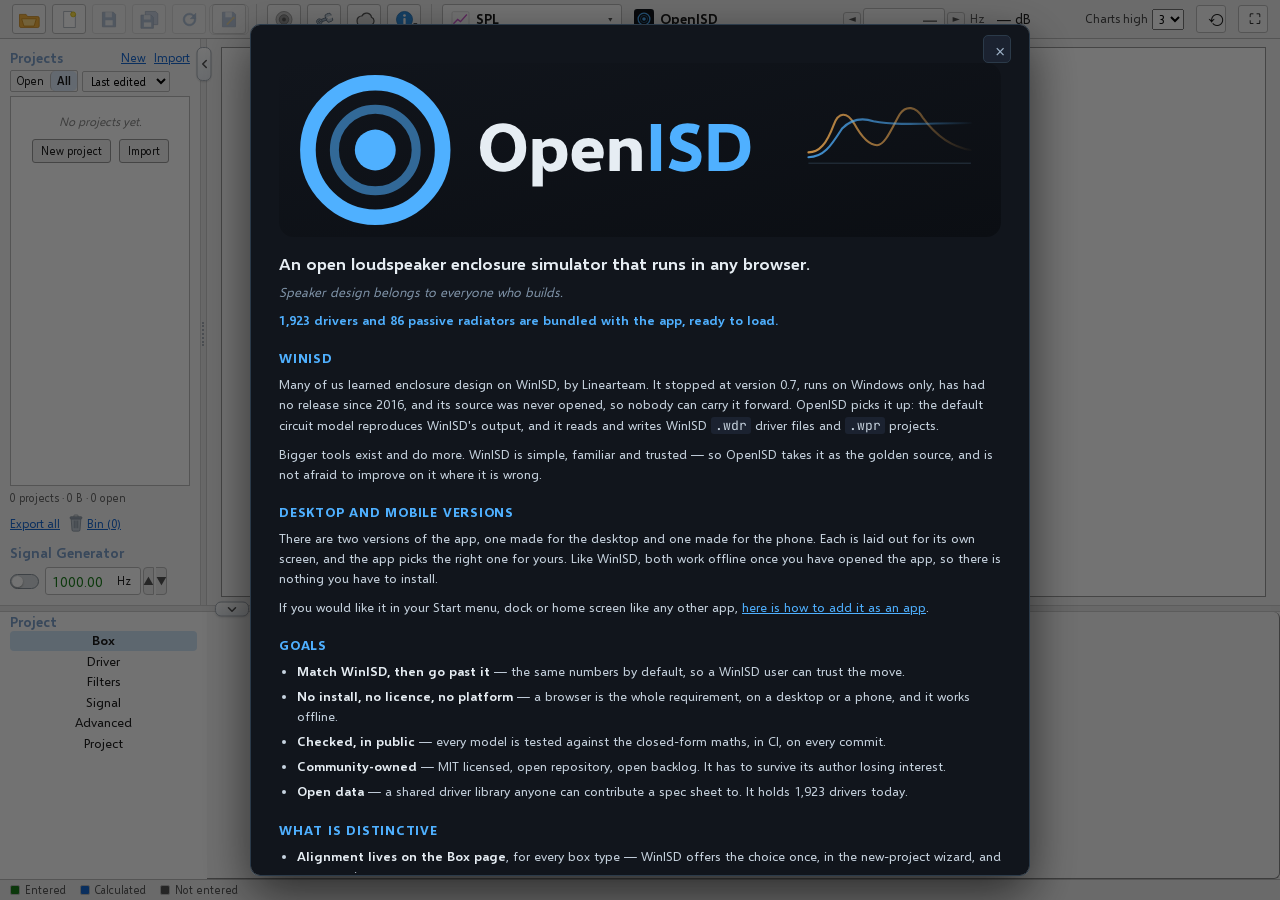
==== commit 0218d685: "Site from test" ====
--- a/index.html
+++ b/index.html
@@ -38,10 +38,10 @@
     #boot-failed p { margin: 0 0 8px; }
     #boot-failed button { font: inherit; margin: 8px 8px 0 0; padding: 6px 14px; border-radius: 5px; border: 1px solid #4a5568; background: #1d2430; color: inherit; cursor: pointer; }
   </style>
-  <script type="module" crossorigin src="./assets/main-DJY8GKHU.js"></script>
-  <link rel="modulepreload" crossorigin href="./assets/SplashContent-DDIVTP5U.js">
+  <script type="module" crossorigin src="./assets/main-BuWLKRZ2.js"></script>
+  <link rel="modulepreload" crossorigin href="./assets/SplashContent-Cf1PBCcX.js">
   <link rel="stylesheet" crossorigin href="./assets/SplashContent-CZrhVF21.css">
-  <link rel="stylesheet" crossorigin href="./assets/main-B1T5Abfd.css">
+  <link rel="stylesheet" crossorigin href="./assets/main-DduPubwz.css">
 <link rel="manifest" href="./manifest.webmanifest"></head>
 <body>
   <div id="loading-overlay">
--- a/assets/main-DduPubwz.css
+++ b/assets/main-DduPubwz.css
@@ -0,0 +1 @@
+.confirm-overlay[data-v-80f7be06]{z-index:10002;background:#04080ea8;justify-content:center;align-items:center;display:flex;position:fixed;inset:0}.confirm-modal[data-v-80f7be06]{background:var(--panel);border:1px solid var(--line);width:min(420px,92vw);color:var(--fg);border-radius:9px;overflow:hidden;box-shadow:3px 6px 18px #00000059}.confirm-modal h2[data-v-80f7be06]{border-bottom:1px solid var(--line);background:var(--panel2);margin:0;padding:11px 14px;font-size:14px;font-weight:600}.confirm-modal p[data-v-80f7be06]{margin:0;padding:16px 14px;line-height:1.5}.confirm-footer[data-v-80f7be06]{border-top:1px solid var(--line);justify-content:flex-end;gap:8px;padding:10px 14px;display:flex}.confirm-footer button[data-v-80f7be06]{min-width:80px}.store-gate[data-v-b96f6b1f]{z-index:10001;box-sizing:border-box;background:var(--bg,#fff);color:var(--fg,#222);font-family:var(--font-ui);justify-content:center;align-items:center;padding:16px;display:flex;position:fixed;inset:0;overflow-y:auto}.store-gate-body[data-v-b96f6b1f]{width:min(560px,100%)}.store-gate h1[data-v-b96f6b1f]{margin:0 0 12px;font-size:18px}.store-gate p[data-v-b96f6b1f]{margin:0 0 12px;line-height:1.5}.store-gate-backups[data-v-b96f6b1f]{flex-direction:column;gap:8px;margin:0 0 12px;padding:0;list-style:none;display:flex}.store-gate-backups li[data-v-b96f6b1f]{flex-wrap:wrap;align-items:center;gap:8px;display:flex}.store-gate-backups li span[data-v-b96f6b1f]{flex:100%}.store-gate-actions[data-v-b96f6b1f]{gap:8px;display:flex}button[data-v-b96f6b1f]{min-height:40px;padding:0 14px}@media (width<=600px){.store-gate[data-v-b96f6b1f]{--font-ui:var(--font-phone);padding:0;display:block}.store-gate-body[data-v-b96f6b1f]{box-sizing:border-box;flex-direction:column;min-height:100%;padding:20px 16px;display:flex}.store-gate-brand[data-v-b96f6b1f]{color:var(--acc,#1868d1);align-items:center;gap:8px;margin-bottom:16px;font-size:16px;font-weight:700;display:flex}.store-gate-brand img[data-v-b96f6b1f]{width:24px;height:24px}.store-gate h1[data-v-b96f6b1f]{font-size:19px;font-weight:700;line-height:1.35}.store-gate p[data-v-b96f6b1f]{color:#444;margin-bottom:16px;font-size:14px}.store-gate-backups[data-v-b96f6b1f]{gap:12px;margin-bottom:20px}.store-gate-backups li[data-v-b96f6b1f]{border:1px solid var(--line,#ccc);background:var(--panel2,#f4f6f8);border-radius:6px;padding:12px}.store-gate-backups li span[data-v-b96f6b1f]{color:#222;margin-bottom:2px;font-size:13px;font-weight:600}.store-gate-backups li button[data-v-b96f6b1f]{min-height:38px;font-size:13px}.store-gate-actions[data-v-b96f6b1f]{border-top:1px solid #eee;flex-direction:column;gap:10px;margin-top:auto;padding-top:16px}.store-gate-actions button[data-v-b96f6b1f]{width:100%;height:44px;font-size:15px}}.prov-legend[data-v-efe7c448]{color:var(--mut);border-top:1px solid var(--line);background:var(--panel2);white-space:nowrap;flex-wrap:nowrap;flex:none;align-items:center;gap:14px;padding:2px 10px;font-size:11px;line-height:16px;display:flex;overflow:hidden}.prov-legend-item[data-v-efe7c448]{align-items:center;gap:5px;display:inline-flex}.prov-legend-sw[data-v-efe7c448]{border:1px solid var(--line);border-radius:2px;width:10px;height:10px;display:inline-block}.prov-legend-sw.value-e[data-v-efe7c448]{background:var(--good)}.prov-legend-sw.value-c[data-v-efe7c448]{background:var(--acc)}.prov-legend-sw.value-n[data-v-efe7c448]{background:var(--mut)}.num-input-wrap>input[data-v-e0f7c272]{touch-action:pan-y}input.inp-bad[data-v-e0f7c272]{border-color:var(--bad)}input.de-input-mandatory[data-v-e0f7c272]{border-width:2px!important}input.de-input-empty[data-v-e0f7c272]{border-color:var(--bad)!important;box-shadow:0 0 0 1px color-mix(in srgb, var(--bad) 25%, transparent)!important}input.dq-flag[data-v-e0f7c272]{border-color:var(--bad)}input.dq-root[data-v-e0f7c272]{border-color:var(--bad);box-shadow:0 0 0 1.5px color-mix(in srgb, var(--bad) 60%, transparent);background:color-mix(in srgb, var(--bad) 12%, transparent)}input.dq-symptom[data-v-e0f7c272]{border-color:color-mix(in srgb, var(--bad) 65%, orange)}input.dq-warn[data-v-e0f7c272]{border-color:var(--acc2)}.num-stepper[data-v-e0f7c272]{flex-direction:row;flex-shrink:0;margin-left:2px;display:inline-flex}.num-stepper-btn[data-v-e0f7c272]{all:unset;box-sizing:border-box;width:var(--stepper-w,14px);height:var(--stepper-h,20px);color:var(--mut);background:var(--panel2,#f0f0f0);border:1px solid var(--line);cursor:pointer;-webkit-user-select:none;user-select:none;touch-action:pan-y;justify-content:center;align-items:center;font-size:12px;line-height:1;display:flex}.num-stepper-btn+.num-stepper-btn[data-v-e0f7c272]{border-left:none}.num-stepper-btn[data-v-e0f7c272]:first-child{border-radius:4px 0 0 4px}.num-stepper-btn[data-v-e0f7c272]:last-child{border-radius:0 4px 4px 0}.num-stepper-btn[data-v-e0f7c272]:active{background:var(--acc,#36c);color:#fff}.num-unit[data-v-e0f7c272]{display:contents}.num-input-wrap[data-v-e0f7c272]{flex:0 auto;align-items:stretch;min-width:0;display:inline-flex;position:relative}.num-input-wrap>input[data-v-e0f7c272]{flex:0 auto;min-width:0}.num-mark-overlay[data-v-e0f7c272]{pointer-events:none;font:inherit;letter-spacing:inherit;white-space:pre;-webkit-user-select:none;user-select:none;box-sizing:border-box;align-items:center;padding:4px 6px;display:flex;position:absolute;inset:0;overflow:hidden}.num-mark-pre[data-v-e0f7c272],.num-mark-post[data-v-e0f7c272]{color:#0000;visibility:hidden}.num-mark-underline[data-v-e0f7c272]{color:#0000;-webkit-text-decoration:underline 2px solid var(--fg,currentColor);text-decoration:underline 2px solid var(--fg,currentColor);text-underline-offset:3px;border-bottom:2px solid var(--fg,currentColor);line-height:1}.app-root:not(.app-root-mobile) input.de-input-mandatory:not(.de-input-empty):not(.inp-bad):not(.dq-flag){border-style:inset;border-color:#767676}.unit-label[data-v-486eecee],.unit-label[data-v-486eecee]:empty{background:0 0}.unit-toggle[data-v-486eecee]{box-sizing:border-box;color:#555;cursor:pointer;text-underline-offset:5px;background:#efefef;border:1px solid #cfcfcf;border-radius:0 3px 3px 0;justify-content:center;align-items:center;padding:0 6px;-webkit-text-decoration:underline #1868d1;text-decoration:underline #1868d1;text-decoration-thickness:1px;display:inline-flex}.unit-toggle[data-v-486eecee]:hover{color:#1868d1}.app-root-mobile span.unit-label{box-sizing:border-box;color:#888;white-space:nowrap;background:0 0;justify-content:center;align-items:center;font-size:13px;font-weight:600;display:inline-flex}.app-root-mobile span.unit-label:empty{background:0 0}.app-root-mobile span.unit-label.unit-toggle{text-underline-offset:5px;background:#efefef;padding:0 6px;font-weight:600;-webkit-text-decoration:underline #1868d1;text-decoration:underline #1868d1;text-decoration-thickness:1px}.app-root-mobile .mob-ui-field.ui-field span.unit-label.unit-toggle{border-left:1px solid #cfcfcf}.app-root-mobile .mob-ui-field.ui-field:has(input.de-input-mandatory) span.unit-label.unit-toggle{border-top-width:2px;border-bottom-width:2px;border-color:var(--joined-border-color,var(--mob-box-line))}.app-root-mobile span.unit-toggle:hover{color:#1868d1}.winisd-deviation{align-items:center;display:inline-flex}.winisd-deviation-cue{font:600 9px/1 var(--font-ui);color:#23548f;cursor:pointer;background:#e6f0fb;border:1px solid #3a6fb0;border-radius:3px;padding:2px 3px}.winisd-deviation-cue:hover,.winisd-deviation-cue:focus-visible{background:#cfe2f8;outline:1px solid #3a6fb0}.ui-field[data-v-02a998b7]{--stepper-w:var(--ctl-stepper-w,14px);--stepper-h:var(--ctl-h,20px);--ui-field-column-gap:4px;--ui-value-w:calc(90px + 2px + 2 * var(--stepper-w));grid-template-columns:var(--label-w,var(--ctl-label-w,150px)) var(--ui-value-w) minmax(34px, max-content) 16px minmax(16px, max-content);column-gap:var(--ui-field-column-gap);flex:none;align-items:center;display:grid;position:relative}.ui-field-readout[data-v-02a998b7]{grid-template-columns:var(--label-w,var(--ctl-label-w,150px)) 90px minmax(34px, max-content) 16px minmax(16px, max-content);padding-bottom:1px}.ui-field-readout .ui-field-value[data-v-02a998b7]{width:90px}.ui-field[data-v-02a998b7]>.ui-field-unit.unit-toggle{margin-left:calc(-1 * var(--ui-field-column-gap));height:var(--ctl-h);border-left:0}.ui-field>label[data-v-02a998b7]{white-space:nowrap;grid-column:1}.ui-field-value[data-v-02a998b7]{width:var(--ui-value-w);flex:none;grid-column:2;align-items:center;gap:2px;display:inline-flex}.ui-field-value[data-v-02a998b7] input{width:90px;height:var(--ctl-h);box-sizing:border-box;border:1px solid var(--line);font:inherit;text-align:left;background:#fff;border-radius:2px;padding:4px 3px}.ui-field-value[data-v-02a998b7] .num-stepper{margin-left:0}.ui-field-value[data-v-02a998b7] input.calculated{color:var(--acc)}.ui-field-value[data-v-02a998b7] input.greyed{background:#e9e9e9}.ui-field-dq[data-v-02a998b7]{flex:none;grid-column:4;justify-content:center;width:16px;display:inline-flex}.ui-field-dev[data-v-02a998b7]{flex:none;grid-column:5;justify-content:center;width:auto;min-width:16px;display:inline-flex}.ui-field-dq-btn[data-v-02a998b7]{color:#d68a00;cursor:help;background:0 0;border:none;margin:0;padding:0 2px;font-family:inherit;font-size:15px;line-height:1}.ui-field-unit[data-v-02a998b7]{box-sizing:border-box;white-space:nowrap;text-align:left;flex:none;grid-column:3;justify-self:start;width:max-content;min-width:34px}.ui-field-note[data-v-02a998b7]{z-index:20;box-sizing:border-box;white-space:normal;overflow-wrap:anywhere;border:1px solid var(--bad);background:var(--panel);width:max-content;max-width:min(320px,90vw);color:var(--fg);border-radius:4px;margin-top:2px;padding:4px 6px;font-size:11px;line-height:1.3;position:absolute;top:100%;left:0;box-shadow:0 2px 8px #00000040}.ui-field-note-warning[data-v-02a998b7]{border-color:var(--acc2);background:color-mix(in srgb, var(--acc2) 8%, var(--panel))}.port-shape-toggle[data-v-6083409d]{box-sizing:border-box;color:#222;cursor:pointer;font:inherit;white-space:nowrap;background:#f7f7f7;border:1px solid #888;border-radius:3px;flex:none;justify-content:center;align-items:center;gap:4px;padding:0 5px;font-size:12px;line-height:1;display:inline-flex}.port-shape-toggle[data-v-6083409d]:hover{background:#e9e9e9;border-color:#555}.port-shape-toggle[data-v-6083409d]:active{background:#dedede}.port-shape-toggle[data-v-6083409d]:focus-visible{outline-offset:1px;outline:2px solid #1868d1}.driver-consistency-summary[data-v-bc9de9bc]{font:inherit;color:#a02020;cursor:pointer;text-align:left;background:0 0;border:0;margin:0;padding:0;font-weight:600}.driver-consistency-summary[data-v-bc9de9bc]:hover,.driver-consistency-summary[data-v-bc9de9bc]:focus-visible{text-decoration:underline}.driver-consistency-summary.inline[data-v-bc9de9bc]{white-space:nowrap;flex:none;padding-right:6px;font-size:12px;font-style:normal;line-height:16px}.driver-consistency-summary[data-v-bc9de9bc]:not(.inline){margin:8px 0;padding:8px;font-size:14px;display:block}.ui-pick-field[data-v-5c36a36f]:not(.mob-ui-field){grid-template-columns:var(--label-w,var(--ctl-label-w,150px)) var(--pick-width,max-content) 16px;align-items:center;column-gap:4px;display:grid}.ui-pick-common[data-v-5c36a36f]{--stepper-w:var(--ctl-stepper-w,14px);--pick-width:calc(90px + 2px + 2 * var(--stepper-w))}.ui-pick-field.ui-pick-common[data-v-5c36a36f]:not(.mob-ui-field) select{width:calc(var(--pick-width) - 4px)}.ui-pick-field>label[data-v-5c36a36f]{white-space:nowrap;grid-column:1}.ui-pick-field .ui-field-value[data-v-5c36a36f]{grid-column:2;align-items:center;display:inline-flex}.ui-pick-field[data-v-5c36a36f]:not(.mob-ui-field) select,.ui-pick-field[data-v-5c36a36f]:not(.mob-ui-field) input{width:100%;height:var(--ctl-h);box-sizing:border-box}.ui-pick-field .ui-field-dev[data-v-5c36a36f]{grid-column:3}.coil-wiring-wrap[data-v-92f4c3b5]{width:100%;display:inline-flex;position:relative}.coil-wiring-catch[data-v-92f4c3b5]{cursor:default;position:absolute;inset:0}.coil-wiring-note[data-v-92f4c3b5]{color:#555;overflow-wrap:anywhere;width:0;min-width:100%;margin:2px 0 4px;font-size:12px;line-height:16px}.isobarik-switch[data-v-d3cd5791]{align-items:center;gap:6px;margin-block:4px;display:flex}.cdata-overlay[data-v-1ae49326]{z-index:10000;background:#04080ea8;justify-content:center;align-items:center;display:flex;position:fixed;inset:0}.cdata-modal[data-v-1ae49326]{background:var(--panel);border:1px solid var(--line);width:min(720px,94vw);max-height:86vh;color:var(--fg);border-radius:9px;flex-direction:column;display:flex;overflow:hidden;box-shadow:3px 6px 18px #00000059}.cdata-modal h2[data-v-1ae49326]{border-bottom:1px solid var(--line);margin:0;padding:11px 14px;font-size:14px}.cdata-scroll[data-v-1ae49326]{flex:1;min-height:0;overflow:auto}.cdata-table[data-v-1ae49326]{border-collapse:collapse;font-variant-numeric:tabular-nums;width:100%;font-size:12px}.cdata-table th[data-v-1ae49326]{background:var(--panel2);text-align:right;white-space:nowrap;padding:4px 10px;font-weight:600;position:sticky;top:0}.cdata-table td[data-v-1ae49326]{text-align:right;white-space:nowrap;padding:2px 10px}.cdata-footer[data-v-1ae49326]{border-top:1px solid var(--line);flex-wrap:wrap;justify-content:flex-end;gap:8px;padding:10px 14px;display:flex}.cdata-overlay.phone[data-v-1ae49326]{background:#fff}.phone .cdata-modal[data-v-1ae49326]{width:100%;height:100%;max-height:none;box-shadow:none;border:none;border-radius:0;position:relative}.phone .cdata-modal h2[data-v-1ae49326]{box-sizing:border-box;align-items:center;height:48px;padding:0 16px;font-size:16px;display:flex}.phone .cdata-x[data-v-1ae49326]{width:40px;height:40px;color:var(--mut);cursor:pointer;background:0 0;border:none;font-size:20px;position:absolute;top:4px;right:12px}.phone .cdata-table[data-v-1ae49326]{font-size:14px}.phone .cdata-table th[data-v-1ae49326]{border-bottom:1px solid var(--line);padding:6px 16px}.phone .cdata-table td[data-v-1ae49326]{border-bottom:1px solid #f0f0f0;padding:3px 16px}.phone .cdata-footer[data-v-1ae49326]{background:var(--panel);flex-wrap:nowrap;justify-content:stretch;padding:8px 16px 10px}.phone .cdata-footer button[data-v-1ae49326]{min-width:0;height:44px;font:inherit;white-space:nowrap;cursor:pointer;background:#fff;border:1px solid #aaa;border-radius:4px;flex:1 0 auto;padding:0 12px;font-size:15px;font-weight:600}.phone .cdata-footer button.pri[data-v-1ae49326]{background:var(--acc);border-color:var(--acc);color:#fff}canvas[data-v-aab62362]{touch-action:none}.gpanel[data-v-aab62362]{position:relative}.gpanel.classic .gwarn-pill[data-v-aab62362]{max-width:calc(100% - 16px);left:8px}.axis-overlay[data-v-aab62362]{pointer-events:auto}.gdata[data-v-aab62362],.gdata-all[data-v-aab62362]{pointer-events:auto;vertical-align:top;font:inherit;color:var(--chart-text,var(--mut));cursor:pointer;background:0 0;border:1px solid;border-radius:3px;margin-left:6px;padding:0 4px;font-size:9.5px;line-height:10px;position:relative}.gdata[data-v-aab62362]:hover,.gdata-all[data-v-aab62362]:hover{color:var(--fg)}@media (pointer:coarse){.gdata[data-v-aab62362]:after,.gdata-all[data-v-aab62362]:after{content:"";position:absolute;inset:-12px -10px}}.gautoy[data-v-aab62362]{pointer-events:auto;vertical-align:top;color:var(--chart-text,var(--mut));cursor:pointer;-webkit-user-select:none;user-select:none;align-items:center;gap:2px;margin-left:8px;font-size:9.5px;line-height:10px;display:inline-flex;position:relative}.gautoy[data-v-aab62362]:hover{color:var(--fg)}.gautoy input[data-v-aab62362]{cursor:pointer;width:11px;height:11px;margin:0}.gmsg[data-v-aab62362]{text-align:left;overflow-wrap:anywhere;background:var(--panel);border:1px solid var(--line);border-radius:6px;grid-template-columns:minmax(0,max-content);place-content:safe center center;gap:4px;padding:12px;display:grid;position:absolute;inset:0;overflow-y:auto}.gmsg-title[data-v-aab62362]{color:var(--fg);font-size:13px;font-weight:600}.gmsg-line[data-v-aab62362],.gmsg-summary[data-v-aab62362]{color:var(--mut);font-size:11px;line-height:1.4}.gmsg-foot[data-v-aab62362]{color:var(--fg);margin-bottom:6px;font-size:15px;font-weight:700}.gmsg-edit[data-v-aab62362]{max-width:100%;text-align:inherit;justify-self:start;margin-bottom:4px;font-size:14px}.classic .gmsg-edit[data-v-aab62362]{min-height:var(--mob-touch-min)}.gwarn-pill[data-v-aab62362]{background:color-mix(in srgb, var(--panel) 90%, var(--acc2) 10%);border:1px solid var(--acc2);z-index:3;pointer-events:auto;border-radius:3px;align-items:center;gap:4px;max-width:calc(100% - 2*min(120px,30%) - 8px);padding:2px 6px;display:inline-flex;position:absolute;top:3px;left:min(120px,30%)}.gwarn-icon[data-v-aab62362]{color:var(--acc2);flex-shrink:0;font-size:11px}.gwarn-text[data-v-aab62362]{color:var(--acc2);text-overflow:ellipsis;white-space:nowrap;font-size:10px;line-height:1.2;overflow:hidden}.gwarn-x[data-v-aab62362]{color:var(--acc2);cursor:pointer;opacity:.8;background:0 0;border:none;flex-shrink:0;margin-left:2px;padding:0 2px;font-size:11px;line-height:1}.gwarn-x[data-v-aab62362]:hover{opacity:1}.ctx-menu[data-v-aab62362]{z-index:9999;background:var(--panel);border:1px solid var(--line);-webkit-user-select:none;user-select:none;border-radius:5px;min-width:160px;padding:3px 0;font-size:12px;position:fixed;box-shadow:0 4px 16px #00000059}.ctx-item[data-v-aab62362]{color:var(--fg);cursor:pointer;padding:5px 14px}.ctx-item[data-v-aab62362]:hover{background:var(--panel2)}.ctx-off[data-v-aab62362]{color:var(--mut);cursor:default}.ctx-off[data-v-aab62362]:hover{background:0 0}.ctx-sep[data-v-aab62362]{background:var(--line);height:1px;margin:3px 0}.export-menu[data-v-184f99d7]{display:inline-block;position:relative}.export-menu-trigger[data-v-184f99d7]{align-items:center;display:inline-flex}.export-menu-trigger[data-v-184f99d7]:disabled{opacity:.4;cursor:default}.export-menu-list[data-v-184f99d7]{z-index:50;background:var(--panel);border:1px solid var(--line);box-sizing:border-box;flex-direction:column;width:max-content;min-width:240px;max-width:calc(100vw - 8px);margin-top:2px;padding:4px 0;display:flex;position:absolute;top:100%;right:0;box-shadow:2px 3px 8px #00000040}.export-menu-list button[data-v-184f99d7]{all:unset;cursor:pointer;white-space:normal;overflow-wrap:anywhere;color:var(--fg);font-size:inherit;padding:6px 14px}.export-menu-list button[data-v-184f99d7]:hover{background:var(--acc);color:#fff}.og-filters[data-v-c81c27d5]{flex-direction:column;min-height:0;display:flex}.filters-quickadd[data-v-c81c27d5]{flex-wrap:wrap;flex:none;gap:6px;margin-bottom:10px;display:flex}.action-btn[data-v-c81c27d5]{cursor:pointer;font:inherit;background:#f0f0f0;border:1px solid #999;border-radius:3px;padding:4px 10px}.action-btn[data-v-c81c27d5]:hover{background:#dbeaff;border-color:#7fb3ff}.filters-list[data-v-c81c27d5]{background:#fff;border:1px solid #999;flex:auto;min-height:0}.filter-row-inline[data-v-c81c27d5]{border-bottom:1px solid #eee}.filter-row-head[data-v-c81c27d5]{cursor:pointer;align-items:center;gap:8px;padding:6px 10px;display:flex}.filter-row-head[data-v-c81c27d5]:hover{background:#f5f8fc}.filter-type-badge[data-v-c81c27d5]{font-weight:600}.filter-summary[data-v-c81c27d5]{color:#555;flex:1}.filter-edit-hint[data-v-c81c27d5]{color:#6a8cae;opacity:0;font-size:12px}.filter-row-head:hover .filter-edit-hint[data-v-c81c27d5]{opacity:.8}.filter-row-inline.editing[data-v-c81c27d5]{background:#eef4ff}.filter-disabled .filter-type-badge[data-v-c81c27d5],.filter-disabled .filter-summary[data-v-c81c27d5]{opacity:.45;text-decoration:line-through}.filter-issue[data-v-c81c27d5]{color:#8a2a00;overflow-wrap:anywhere;margin:0;padding:2px 10px 6px 30px;font-size:12px}.filter-del[data-v-c81c27d5]{color:#b02a2a;cursor:pointer;background:0 0;border:none;padding:2px 6px}.filter-del[data-v-c81c27d5]:hover{background:#fbdada;border-radius:3px}.filter-edit-body{flex-wrap:wrap;gap:10px 16px;padding:6px 12px 10px 30px;font-size:12px;display:flex}.filter-edit-body>label{color:#333;align-items:center;gap:5px;display:flex}.filter-edit-body select{font:inherit;border:1px solid #999;border-radius:2px;padding:3px 5px}.prd-scrim[data-v-ac11b57e]{z-index:1300;background:#00000059;justify-content:center;align-items:center;display:flex;position:fixed;inset:0}.prd-panel[data-v-ac11b57e]{box-sizing:border-box;color:#222;background:#f7f7f7;border:1px solid #bbb;border-radius:4px;flex-direction:column;width:1100px;max-width:calc(100% - 24px);max-height:calc(100% - 24px);font-size:13px;display:flex;box-shadow:0 6px 22px #00000059}.prd-head[data-v-ac11b57e]{background:#e8e8e8;border-bottom:1px solid #d0d0d0;align-items:center;gap:10px;height:46px;padding:0 12px;display:flex}.prd-head h3[data-v-ac11b57e]{flex:auto;margin:0;font-size:15px;font-weight:600}.prd-x[data-v-ac11b57e]{cursor:pointer;background:#fff;border:1px solid #aaa;border-radius:4px;width:38px;height:30px;font-size:18px}.prd-tabs[data-v-ac11b57e]{border-bottom:1px solid #c8c8c8;gap:2px;padding:6px 12px 0;display:flex}.prd-tabs button[data-v-ac11b57e]{font:inherit;cursor:pointer;background:#ececec;border:1px solid #c8c8c8;border-bottom:0;border-radius:3px 3px 0 0;padding:7px 14px;font-size:14px}.prd-tabs button.on[data-v-ac11b57e]{background:#f7f7f7;margin-bottom:-1px;font-weight:600}.prd-legend[data-v-ac11b57e]{display:none}.prd-scroll[data-v-ac11b57e]{flex:auto;min-height:0;padding:10px 14px;overflow:auto}.prd-band[data-v-ac11b57e]{text-align:center;color:#444;background:#e6e6e6;margin-bottom:8px;padding:3px 8px;font-size:12px;position:relative}.prd-general[data-v-ac11b57e]{grid-template-columns:repeat(3,1fr);gap:8px 16px;display:grid}.prd-text[data-v-ac11b57e]{color:#444;flex-direction:column;gap:3px;font-size:12px;display:flex}.prd-text input[data-v-ac11b57e],.prd-text textarea[data-v-ac11b57e]{box-sizing:border-box;width:100%;font:inherit;color:#222;background:#fff;border:1px solid #bbb;border-radius:3px;padding:5px 8px;font-size:13px}.prd-comment[data-v-ac11b57e]{grid-column:1/-1}.prd-comment textarea[data-v-ac11b57e]{resize:vertical;min-height:60px}.prd-fields[data-v-ac11b57e]{grid-template-columns:repeat(4,1fr);gap:6px 20px;display:grid}.prd-panel:not(.prd-phone) .prd-fields[data-v-ac11b57e] .ui-field{--joined-chip:60px!important}.prd-checks[data-v-ac11b57e]{border-top:1px solid #ddd;gap:16px;padding:8px 14px;display:flex}.prd-checks label[data-v-ac11b57e]{background:#fff;border:1px solid #ccc;border-radius:3px;align-items:center;gap:6px;padding:3px 8px;display:inline-flex}.prd-saved[data-v-ac11b57e]{margin:0;padding:4px 14px;font-size:12px}.prd-prov[data-v-ac11b57e]{background:#eef8fe;border:1px solid #38bdf8;border-radius:4px;margin:0 14px 6px;padding:6px 10px;font-size:12px}.prd-prov ul[data-v-ac11b57e]{margin:4px 0 0;padding-left:18px}.prd-prov p[data-v-ac11b57e]{color:#555;margin:4px 0 0}.prd-inspected[data-v-ac11b57e]{outline-offset:1px;border-radius:4px;outline:2px solid #38bdf8}.prd-feeds[data-v-ac11b57e]{background:#3b82f62e;border-radius:4px}.prd-more-scrim[data-v-ac11b57e]{z-index:1;position:fixed;inset:0}.prd-phone .prd-foot .mob-btn[data-v-ac11b57e]{z-index:2;position:relative}.prd-foot[data-v-ac11b57e]{border-top:1px solid #ddd;align-items:center;gap:8px;padding:10px 14px 12px;display:flex}.prd-foot button[data-v-ac11b57e]{font:inherit;cursor:pointer;background:#fff;border:1px solid #bbb;border-radius:3px;padding:5px 12px}.prd-gap[data-v-ac11b57e]{flex:auto}.prd-foot .pri[data-v-ac11b57e]{color:#fff;background:#1565c0;border-color:#1565c0;font-weight:600}.prd-foot button[data-v-ac11b57e]:disabled{opacity:.5;cursor:default}.prd-phone-scrim[data-v-ac11b57e]{align-items:stretch}.prd-phone[data-v-ac11b57e]{width:100%;max-width:100%;height:100%;max-height:100%;box-shadow:none;border:0;border-radius:0}.prd-phone .prd-head[data-v-ac11b57e]{height:56px}.prd-phone .prd-head h3[data-v-ac11b57e]{font-size:15px}.prd-phone .prd-x[data-v-ac11b57e]{width:42px;height:42px;font-size:22px}.prd-phone .prd-tabs[data-v-ac11b57e]{padding:6px 6px 0}.prd-phone .prd-tabs button[data-v-ac11b57e]{flex:1;padding:12px 4px}.prd-phone .prd-legend[data-v-ac11b57e]{color:#555;justify-content:center;align-items:center;gap:4px;padding:4px;font-size:13px;display:flex}.prd-phone .prd-legend i[data-v-ac11b57e]{width:9px;height:9px;margin-left:6px;display:inline-block}.prd-phone .prd-legend .g[data-v-ac11b57e]{background:#1b7f1b}.prd-phone .prd-legend .b[data-v-ac11b57e]{background:#1565c0}.prd-phone .prd-legend .k[data-v-ac11b57e]{background:#555}.prd-phone .prd-scroll[data-v-ac11b57e]{padding:0}.prd-phone .prd-band[data-v-ac11b57e]{text-align:left;letter-spacing:.04em;text-transform:uppercase;margin:0;padding:8px 16px;font-size:12px;font-weight:700}.prd-phone .prd-fields[data-v-ac11b57e]{display:block}.prd-phone .prd-fields[data-v-ac11b57e] .ui-field{--mob-chip:var(--mob-col-chip-wide)!important}.prd-phone .prd-general[data-v-ac11b57e]{grid-template-columns:1fr;padding:10px 16px}.prd-phone .prd-text[data-v-ac11b57e]{font-size:14px}.prd-phone .prd-text input[data-v-ac11b57e]{height:40px;font-size:15px}.prd-phone .prd-checks[data-v-ac11b57e]{gap:8px;padding:8px 10px}.prd-phone .prd-checks label[data-v-ac11b57e]{white-space:nowrap;flex:1;padding:8px 6px;font-size:12.5px}.prd-phone .prd-foot[data-v-ac11b57e]{gap:8px;padding:10px;position:relative}.prd-phone .prd-foot .mob-btn[data-v-ac11b57e]{flex:1 1 0;height:44px}.prd-phone .prd-foot .prd-ok[data-v-ac11b57e]{flex:1.4 1 0}.prd-phone .prd-foot .prd-more[data-v-ac11b57e]{flex:.7 1 0}.prd-more-menu[data-v-ac11b57e]{z-index:3;background:#fff;border:1px solid #bbb;border-radius:6px;flex-direction:column;min-width:190px;display:flex;position:absolute;bottom:60px;right:10px;box-shadow:0 4px 14px #00000040}.prd-more-menu button[data-v-ac11b57e]{text-align:left;background:0 0;border:0;border-bottom:1px solid #eee;padding:12px 14px;font-size:15px}.overlay.pr-overlay-desktop[data-v-562a189d]{z-index:100;background:#0000002e;align-items:center}.pr-desktop[data-v-562a189d]{color:#000;width:770px;max-width:95vw;height:535px;max-height:85vh;border-radius:6px!important}.pr-desktop h2[data-v-562a189d]{flex:none}.pr-desktop .body[data-v-562a189d]{flex:1;min-height:0;overflow-y:auto}.pr-footer[data-v-562a189d]{flex-shrink:0;margin-top:0;padding:10px 14px 12px}.pri[data-v-562a189d]{background:var(--acc);color:#fff;border-color:var(--acc)}.fav-btn[data-v-562a189d]{color:#c8c8c8;cursor:pointer;background:0 0;border:none;flex-shrink:0;padding:0 4px;font-size:16px;line-height:1}.fav-btn[data-v-562a189d]:hover{color:#e8a317}.fav-btn.on[data-v-562a189d]{color:#f0a500;text-shadow:0 0 1px #00000040}.fav-btn.on[data-v-562a189d]:hover{color:#ffc63d}.fav-filter[data-v-562a189d]{color:#555;cursor:pointer;white-space:nowrap;background:#f0f0f0;border:1px solid #ccc;border-radius:4px;padding:3px 9px;font-size:11px}.fav-filter[data-v-562a189d]:hover{background:#e8e8e8}.fav-filter.active[data-v-562a189d]{color:#fff;background:#f0a500;border-color:#c98600;font-weight:600}.pr-lib-info[data-v-562a189d]{display:contents}.pr-phone[data-v-562a189d]{position:relative}.pr-phone h2[data-v-562a189d]{box-sizing:border-box;flex:none;justify-content:space-between;align-items:center;height:48px;margin:0;padding:0 8px 0 16px;font-size:16px;font-weight:600;display:flex}.pr-phone h2 .x[data-v-562a189d]{min-width:44px;min-height:44px;font-size:18px}.pr-phone .body[data-v-562a189d]{padding:12px 14px}.pr-phone .pr-filter[data-v-562a189d]{height:36px;font-size:14px;margin-bottom:8px!important;padding:0 10px!important}.pr-phone .fav-filter[data-v-562a189d]{height:30px;padding:4px 10px;font-size:12px;margin-bottom:12px!important}.pr-phone .pr-lib[data-v-562a189d]{border:none;flex-direction:column;gap:4px;display:flex}.pr-phone .pr-lib-hdr[data-v-562a189d]{text-transform:uppercase;letter-spacing:.5px;border-bottom:1px solid #eee;margin-top:4px;padding:8px 0 4px;font-size:12px;font-weight:700}.pr-phone .pr-lib-item[data-v-562a189d]{gap:8px;min-height:44px;padding:4px 8px;font-size:14px}.pr-phone .pr-lib-info[data-v-562a189d]{flex-direction:column;flex:1;min-width:0;display:flex}.pr-phone .pr-lib-name[data-v-562a189d]{text-overflow:ellipsis;white-space:nowrap;flex:none;font-size:14px;font-weight:600;overflow:hidden}.pr-phone .pr-lib-specs[data-v-562a189d]{color:var(--mut);font-size:12px}.pr-phone .fav-btn[data-v-562a189d]{padding:0 2px;font-size:18px}.pr-phone .pr-footer[data-v-562a189d]{gap:8px;padding:10px 14px}.pr-phone .pr-footer button[data-v-562a189d]{flex:1;height:42px;font-size:13px;font-weight:600}.pr-phone .pr-footer button.pri[data-v-562a189d]{flex:0 0 90px}.pri-scrim[data-v-913a9b3b]{z-index:1300;background:#0000004d;justify-content:center;align-items:center;display:flex;position:fixed;inset:0}.pri-panel[data-v-913a9b3b]{box-sizing:border-box;color:#333;background:#f7f7f7;border-radius:4px;flex-direction:column;width:768px;max-width:calc(100% - 24px);height:533px;font-size:12px;display:flex;box-shadow:0 6px 22px #00000059}.pri-head[data-v-913a9b3b]{background:#e8e8e8;border-bottom:1px solid #d8d8d8;justify-content:space-between;align-items:center;height:40px;padding:0 12px;font-size:14px;font-weight:700;display:flex}.pri-x[data-v-913a9b3b]{color:#777;cursor:pointer;background:0 0;border:0;font-size:18px}.pri-body[data-v-913a9b3b]{flex:auto;padding:18px 28px;overflow:auto}.pri-star[data-v-913a9b3b]{color:#aaa;margin-bottom:8px;font-size:24px}.pri-grid[data-v-913a9b3b]{grid-template-columns:repeat(4,170px);column-gap:0;margin-bottom:14px;display:grid}.pri-cell[data-v-913a9b3b]{border-bottom:1px solid #e3e3e3;grid-template-columns:70px 50px 40px;align-items:center;margin-right:10px;padding:3px 0;display:grid}.pri-v[data-v-913a9b3b]{text-align:right;padding-right:6px;font-size:11px}.pri-u[data-v-913a9b3b]{color:#666}.pri-type[data-v-913a9b3b]{grid-column:span 2;grid-template-columns:70px auto}.pri-t[data-v-913a9b3b]{white-space:nowrap;font-size:11px}.pri-links[data-v-913a9b3b]{gap:10px;margin-bottom:14px;display:flex}.pri-links a[data-v-913a9b3b]{color:#1565c0}.pri-line[data-v-913a9b3b]{grid-template-columns:94px 1fr;padding:3px 0;display:grid}.pri-foot[data-v-913a9b3b]{border-top:1px solid #e3e3e3;justify-content:flex-end;margin:0;padding:12px 28px 14px;display:flex}.pri-close[data-v-913a9b3b]{cursor:pointer;background:#fff;border:1px solid #bbb;border-radius:3px;padding:5px 14px}.pri-phone[data-v-913a9b3b]{background:#f7f7f7;align-items:stretch}.pri-phone .pri-panel[data-v-913a9b3b]{width:100%;max-width:100%;height:100%;box-shadow:none;border-radius:0;font-size:13px}.pri-phone .pri-head[data-v-913a9b3b]{height:48px;padding:0 16px;font-size:17px}.pri-phone .pri-x[data-v-913a9b3b]{font-size:22px}.pri-phone .pri-body[data-v-913a9b3b]{padding:14px 16px}.pri-phone .pri-grid[data-v-913a9b3b]{grid-template-columns:1fr 1fr}.pri-phone .pri-cell[data-v-913a9b3b]{grid-template-columns:60px 1fr 40px}.pri-phone .pri-line[data-v-913a9b3b]{grid-template-columns:96px 1fr}.pri-phone .pri-foot[data-v-913a9b3b]{padding:12px 16px 16px}.pri-phone .pri-close[data-v-913a9b3b]{flex:1;height:44px;font-size:14px}.mob-dlgpage{box-sizing:border-box;min-height:100%;padding-bottom:12px}.mob-dlgpage .mob-dhint{color:var(--mut);overflow-wrap:anywhere;margin:0;padding:8px 16px 10px;font-size:13px;line-height:1.45}.mob-dlgpage .mob-dhint p{margin:0 0 6px}.mob-dlgpage .mob-dhint p:last-child{margin-bottom:0}.mob-dlgpage .mob-dlink{font:inherit;color:var(--acc);cursor:pointer;background:0 0;border:none;padding:0;text-decoration:underline}.mob-dlgpage .mob-dkv{box-sizing:border-box;border-bottom:1px solid #eee;justify-content:space-between;align-items:center;gap:12px;min-height:32px;padding:0 16px;font-size:14px;display:flex}.mob-dlgpage .mob-dkv>span{color:var(--mut)}.mob-dlgpage .mob-cbtns.mob-dbtns-one button{flex:0 auto;padding:0 16px}.mob-dlgpage .mob-cbtns button:disabled{color:#999;cursor:default;background:#f6f6f6;border-color:#ccc}.mob-dlgpage .mob-dcheck{box-sizing:border-box;cursor:pointer;border-bottom:1px solid #e6e6e6;align-items:center;gap:10px;min-height:44px;padding:6px 16px;display:flex}.mob-dlgpage .mob-dcheck input{flex:none;width:20px;height:20px;margin:0}.mob-dlgpage .mob-dcheck>span{min-width:0;color:var(--fg);overflow-wrap:anywhere;flex:1;font-size:15px;line-height:19px}.mob-dlgpage .mob-dtext{box-sizing:border-box;min-width:0;height:var(--mob-input-h);padding:0 var(--mob-col-gutter);border:1px solid var(--mob-box-line);font:inherit;color:inherit;background:#fff;border-radius:4px;flex:auto;font-size:15px}.mob-dlgpage .mob-dcolor{border:1px solid var(--mob-box-line);background:#fff;border-radius:4px;flex:none;width:56px;height:32px;padding:0 2px}.mob-dlgpage .mob-dreset{cursor:pointer;background:#fff;border:1px solid #aaa;border-radius:6px;flex:none;width:40px;height:36px;margin-left:auto;font-size:16px}.mob-dlgpage .mob-dlim{box-sizing:border-box;height:var(--mob-row-min);align-items:center;gap:6px;padding:0 16px;display:flex;box-shadow:inset 0 -1px #e6e6e6}.mob-dlgpage .mob-dlim .mob-crow-label{width:100px;padding-right:0}.mob-dlgpage .mob-dlim-range{flex:1;align-items:center;gap:4px;min-width:0;display:flex}.mob-dlgpage .mob-dlim-range input{box-sizing:border-box;width:0;min-width:0;height:var(--mob-input-h);border:1px solid var(--mob-box-line);font:inherit;text-align:right;border-radius:4px;flex:1;padding:0 6px;font-size:15px}.mob-dlgpage .mob-dlim-range span:last-child{width:34px;color:var(--mut);font-size:12px;line-height:13px}.mob-dlgpage .mob-dstate{align-items:center;gap:8px;padding:10px 16px 2px;font-size:16px;font-weight:600;display:flex}.mob-dlgpage .mob-dstate i{border-radius:50%;width:10px;height:10px}.mob-dlgpage .mob-dpre{font:12px/1.5 var(--font-mono);color:var(--fg);white-space:pre-wrap;overflow-wrap:anywhere;opacity:1;max-height:none;margin:0;padding:4px 16px 10px}.mob-dlgpage .mob-dcard{border-bottom:1px solid #e6e6e6}.mob-dlgpage .mob-dcard.bug{box-shadow:inset 3px 0 #d4a514}.mob-dlgpage .mob-dcard-head{box-sizing:border-box;width:100%;min-height:48px;font:inherit;text-align:left;color:var(--fg);cursor:pointer;background:#fff;border:none;align-items:center;gap:8px;padding:6px 8px 6px 16px;display:flex}.mob-dlgpage .mob-dcard.bug .mob-dcard-head{background:#fdf8e6}.mob-dlgpage .mob-dcard-head b{overflow-wrap:anywhere;flex:1;min-width:0;font-size:15px;font-weight:600;line-height:19px}.mob-dlgpage .mob-dcard-head small{color:var(--mut);margin-top:2px;font-size:12px;font-weight:400;display:block}.mob-dlgpage .mob-dcard-head .ar{text-align:center;width:28px;color:var(--mut);flex:none}.mob-dlgpage .mob-dcard-body{margin:0;padding:2px 16px 10px}.mob-dlgpage .mob-dcard-body>div{gap:10px;padding:4px 0;font-size:14px;line-height:1.4;display:flex}.mob-dlgpage .mob-dcard-body dt{flex:none;width:64px;font-weight:600}.mob-dlgpage .mob-dcard-body dd{overflow-wrap:anywhere;min-width:0;margin:0}.su-rows[data-v-d6d893d4]{flex-wrap:wrap;gap:2px 18px;margin:4px 0 0;display:flex}.su-row[data-v-d6d893d4]{gap:6px;display:flex}.su-row dt[data-v-d6d893d4]{color:var(--mut)}.su-row dd[data-v-d6d893d4]{margin:0}.sh-head[data-v-d6d893d4]{align-items:center}.sh-total[data-v-d6d893d4]{color:var(--mut)}.sh-rows[data-v-d6d893d4]{flex-direction:column;gap:10px;margin:8px 0 0;padding:0;list-style:none;display:flex}.sh-row[data-v-d6d893d4]{border:1px solid var(--line);border-radius:4px;padding:8px 10px}.sh-line[data-v-d6d893d4]{flex-wrap:wrap;gap:4px 14px;display:flex}.sh-reason[data-v-d6d893d4]{font-weight:600}.sh-size[data-v-d6d893d4],.sh-projects[data-v-d6d893d4],.sh-holds[data-v-d6d893d4]{color:var(--mut)}.sh-actions[data-v-d6d893d4]{flex-wrap:wrap;gap:8px;margin-top:8px;display:flex}.sh-picker[data-v-d6d893d4]{border-top:1px solid var(--line);flex-direction:column;gap:6px;margin-top:8px;padding-top:8px;display:flex}.sh-picker-row[data-v-d6d893d4]{align-items:center;gap:8px;display:flex}.sh-picker-name[data-v-d6d893d4]{overflow-wrap:anywhere;flex:1;min-width:0}.sh-picker-close[data-v-d6d893d4]{align-self:flex-start}.su-warning[data-v-d6d893d4]{color:#5a3a00;background:#fdecc8;border-radius:4px;margin:0 0 8px;padding:6px 8px;font-size:12px;line-height:1.4}.sh-phone-rows[data-v-d6d893d4]{gap:10px;margin:0;padding:8px 16px}.sh-phone-rows .sh-row[data-v-d6d893d4]{background:#f8fafc;border:1px solid #e2e8f0;border-radius:6px;padding:10px}.sh-phone-rows .sh-line[data-v-d6d893d4]{flex-flow:column;gap:2px;margin-bottom:8px;font-size:12px}.sh-phone-rows .sh-taken[data-v-d6d893d4]{color:#111;font-size:13px;font-weight:600}.sh-phone-rows .sh-reason[data-v-d6d893d4]{color:var(--acc);font-weight:500}.sh-phone-rows .sh-note[data-v-d6d893d4]{color:var(--mut);margin:0 0 8px;font-size:12px}.sh-phone-rows .sh-actions[data-v-d6d893d4]{gap:6px;margin-top:0}.sh-phone-rows .sh-actions button[data-v-d6d893d4],.sh-phone-rows .sh-picker button[data-v-d6d893d4]{height:32px;font:inherit;cursor:pointer;background:#fff;border:1px solid #cbd5e1;border-radius:4px;padding:0 8px;font-size:11px;font-weight:500}.sh-phone-rows .sh-actions button[data-v-d6d893d4]:first-child{color:#0369a1;background:#e0efff;border-color:#93c5fd;font-weight:600}.sh-phone-rows .sh-actions button[data-v-d6d893d4]:disabled{opacity:.5;cursor:default}.su-phone-rows[data-v-d6d893d4]{grid-template-columns:repeat(2,minmax(0,1fr) max-content);column-gap:8px;margin:0 16px;display:grid}.su-phone-rows .su-row[data-v-d6d893d4]{grid-column:span 2;grid-template-columns:subgrid;margin:0;padding:6px 0;display:grid}.su-phone-rows dd[data-v-d6d893d4]{text-align:right;font-variant-numeric:tabular-nums;color:var(--fg);font-weight:600}.mob-dlg[data-v-26dd7cb6]{z-index:100;background:var(--panel);color:var(--fg);flex-direction:column;display:flex;position:fixed;inset:0}.mob-dlg-head[data-v-26dd7cb6]{box-sizing:border-box;border-bottom:1px solid var(--line);background:var(--panel);flex:none;align-items:center;gap:8px;height:48px;padding:0 16px;display:flex}.mob-dlg-title[data-v-26dd7cb6]{font-size:16px;font-weight:600}.mob-dlg-close[data-v-26dd7cb6]{width:40px;height:40px;color:var(--mut);cursor:pointer;background:0 0;border:none;margin-left:auto;padding:0;font-size:20px;line-height:1}.mob-dlg-body[data-v-26dd7cb6]{flex-direction:column;flex:1;min-height:0;display:flex;overflow-y:auto}.mob-dlg-body[data-v-26dd7cb6] .mob-panel{flex-shrink:0}.mob-dlg-body[data-v-26dd7cb6] .mob-cloud-dialog-body{padding:0}.mob-dlg-footer[data-v-26dd7cb6]{border-top:1px solid var(--line);background:var(--panel);flex:none;gap:8px;padding:8px 16px 10px;display:flex}.mob-dlg-ok[data-v-26dd7cb6]{min-height:44px;font:inherit;border:1px solid var(--line);background:var(--panel2);color:var(--fg);cursor:pointer;border-radius:4px;margin-left:auto;padding:0 24px;font-weight:600}.mob-dlg-footer .mob-dlg-btn[data-v-26dd7cb6-s]{box-sizing:border-box;min-width:0;height:44px;font:inherit;white-space:nowrap;color:var(--fg);cursor:pointer;background:#fff;border:1px solid #aaa;border-radius:4px;flex:none;padding:0 12px;font-size:15px;font-weight:600}.mob-dlg-footer .mob-dlg-btn.pri[data-v-26dd7cb6-s]{background:var(--acc);border-color:var(--acc);color:#fff}.mob-dlg-footer .mob-dlg-btn[data-v-26dd7cb6-s]:disabled{opacity:.5;cursor:default}.mob-dlg-footer .mob-dlg-spacer[data-v-26dd7cb6-s]{flex:1 1 0;min-width:0}.opt-overlay[data-v-598bc255]{z-index:200;background:#04080ea8;justify-content:center;align-items:center;display:flex;position:fixed;inset:0}.opt-modal[data-v-598bc255]{background:var(--panel);border:1px solid var(--line);width:min(560px,92vw);max-height:94vh;color:var(--fg);border-radius:9px;flex-direction:column;display:flex;overflow:hidden}.opt-h2[data-v-598bc255]{border-bottom:1px solid var(--line);align-items:center;gap:8px;margin:0;padding:11px 14px;font-size:14px;display:flex}.opt-x[data-v-598bc255]{cursor:pointer;color:var(--mut);background:0 0;border:none;margin-left:auto;padding:0;font-size:18px;line-height:1}.opt-tabs[data-v-598bc255]{gap:2px;padding:8px 14px 0;display:flex}.opt-tab[data-v-598bc255]{border:1px solid var(--line);background:var(--panel2);color:var(--mut);cursor:pointer;border-radius:4px 4px 0 0;padding:6px 12px;font-size:12px}.opt-tab.on[data-v-598bc255]{background:var(--panel);color:var(--fg);z-index:2;border-bottom:none;margin-bottom:-1px;padding-bottom:7px;font-weight:600;position:relative}.opt-body[data-v-598bc255]{border-top:1px solid var(--line);flex-direction:column;gap:10px;min-height:90px;padding:12px 14px;display:flex;overflow-y:auto}.opt-group[data-v-598bc255]{border:1px solid var(--line);border-radius:5px;margin:0;padding:10px 12px}.opt-group legend[data-v-598bc255]{color:var(--mut);padding:0 6px;font-size:11px}.opt-help[data-v-598bc255]{color:var(--mut);margin:0 0 8px;font-size:11px;line-height:1.4}.opt-more-btn[data-v-598bc255]{font:inherit;color:var(--acc,#36c);cursor:pointer;background:0 0;border:0;padding:0;text-decoration:underline}.opt-popup[data-v-598bc255]{border:1px solid var(--bdr,#888);background:var(--bg,#fff);border-radius:4px;margin:0 0 8px;padding:8px 10px;font-size:11px;line-height:1.4}.opt-popup p[data-v-598bc255]{margin:0 0 6px}.opt-error[data-v-598bc255]{color:#8a1f1f;background:#fdeeee;border:1px solid #e8b0b0;border-radius:3px;margin-top:8px;padding:4px 8px;font-size:11px}@media (width<=420px){.opt-modal[data-v-598bc255]{width:calc(100vw - 8px)}.opt-body[data-v-598bc255]{padding:12px 8px}.opt-group[data-v-598bc255]{min-width:0;padding:10px 6px}}.opt-group-actions[data-v-598bc255]{justify-content:flex-end;margin-top:8px;display:flex}.opt-reset-btn[data-v-598bc255]{cursor:pointer;width:max-content;padding:4px 12px}.opt-reset-btn[data-v-598bc255]:disabled{cursor:default;opacity:.5}.opt-footer[data-v-598bc255]{border-top:1px solid var(--line);justify-content:flex-end;align-items:center;gap:8px;padding:10px 14px;display:flex}.opt-footer-error[data-v-598bc255]{margin-right:auto}.opt-ok[data-v-598bc255]{font-weight:600}.opt-defaults-btn[data-v-598bc255]{cursor:pointer;margin-right:auto}.opt-row[data-v-598bc255]{align-items:center;gap:10px;font-size:12px;display:flex}.opt-row label[data-v-598bc255]{color:var(--mut);flex:0 0 90px}.opt-input[data-v-598bc255]{flex:1;padding:4px 6px}.opt-env-grid[data-v-598bc255]{flex-direction:column;gap:6px;display:flex}.opt-fld[data-v-598bc255]{min-width:0;font-size:12px}.opt-checkbox-row[data-v-598bc255]{grid-column:1/-1}.opt-check-label[data-v-598bc255]{color:var(--mut);align-items:center;gap:6px;display:flex}.opt-color-grid[data-v-598bc255]{grid-template-rows:repeat(3,auto);grid-auto-columns:max-content;grid-auto-flow:column;gap:2px 6px;display:grid}.opt-color-col[data-v-598bc255]{flex-direction:column;gap:4px;min-width:0;display:flex}.opt-color-row[data-v-598bc255]{align-items:center;gap:4px;font-size:12px;display:flex}.opt-color-row label[data-v-598bc255]{white-space:nowrap;color:var(--mut);flex:0 0 84px}.opt-color-row input[type=color][data-v-598bc255]{border:1px solid var(--line);cursor:pointer;width:36px;height:26px;padding:0}.opt-color-row.opt-disabled input[type=color][data-v-598bc255]{cursor:not-allowed;opacity:.5}.opt-clear-btn[data-v-598bc255]{border:1px solid var(--line);background:var(--panel2);color:var(--mut);cursor:pointer;width:26px;height:26px;padding:0;font-size:14px;line-height:1}.opt-limits[data-v-598bc255]{border-collapse:collapse;width:auto;font-size:11px}.opt-limits th[data-v-598bc255],.opt-limits td[data-v-598bc255]{text-align:left;padding:2px 4px}.opt-limits td[data-v-598bc255]:first-child{white-space:nowrap}.opt-limits th[data-v-598bc255]{color:var(--mut);border-bottom:1px solid var(--line);font-weight:500}.joined-fields .opt-limits .opt-lim-field.ui-field[data-field][data-v-598bc255]{--joined-label:0px;grid-template-columns:0 var(--joined-box) var(--joined-buttons);column-gap:0}.opt-lim-field.ui-field[data-v-598bc255]{column-gap:0}.opt-lim-field[data-v-598bc255] .ui-field-label{clip-path:inset(50%);white-space:nowrap;width:1px;height:1px;position:absolute;overflow:hidden}.opt-lim-field[data-v-598bc255] .ui-field-dq,.opt-lim-field[data-v-598bc255] .ui-field-dev{display:none}.opt-phone-tabs[data-v-598bc255]{border-bottom:1px solid var(--line);background:var(--panel);flex:none;display:flex}.opt-phone-tabs button[data-v-598bc255]{min-width:0;height:40px;font:inherit;color:var(--mut);white-space:nowrap;cursor:pointer;background:0 0;border:none;border-bottom:3px solid #0000;flex:1;font-size:14px;font-weight:600}.opt-phone-tabs button.on[data-v-598bc255]{color:var(--acc);border-bottom-color:var(--acc)}.opt-phone-error[data-v-598bc255]{border-radius:0;margin:0;padding:6px 16px;font-size:13px}.adv-options[data-v-812b720d]{flex-direction:column;gap:4px;display:flex}.adv-options label[data-v-812b720d]{cursor:pointer;align-items:center;gap:6px;display:flex}.adv-options label.na[data-v-812b720d]{opacity:.45;cursor:default}.adv-options[data-v-812b720d] .toggle-label .winisd-deviation-cue{margin-left:4px}.error-switch{cursor:pointer;align-items:center;gap:3px;min-width:0;line-height:1.15;display:flex}.error-switch input[type=checkbox]{flex:none;margin:0}.error-switch-marked{background:#ffc4001f;border:1px solid #d9a400;border-radius:3px;padding:0 2px 0 6px;position:relative}.error-switch-marked.error-switch-on{background:#ffc40073}.error-switch-mark{color:#b88400;background:#f4f6f9;font-size:10px;line-height:1;position:absolute;top:50%;left:-5px;transform:translateY(-50%)}.error-switch-na{opacity:.45;cursor:default}.compat-help-link{font:600 9px/1 var(--font-ui);color:#23548f;cursor:pointer;background:#e6f0fb;border:1px solid #3a6fb0;border-radius:50%;flex-shrink:0;width:14px;height:14px;padding:0}.compat-help-link:hover,.compat-help-link:focus-visible{background:#cfe2f8}.error-switch-group{flex-direction:column;gap:1px;display:flex}.error-switch-group-headrow{align-items:center;gap:6px;display:flex}.error-switch-group-head{color:#8a6500;font-size:11px;font-weight:600}.desk-band[data-v-fa1ad7ee]{justify-content:space-between;align-items:center;gap:6px;display:flex}.desk-band-title[data-v-fa1ad7ee]{min-width:0}.desk-band-wrap[data-v-fa1ad7ee]{position:relative}.desk-band-help-over[data-v-fa1ad7ee]{margin:-8px 0 0;position:absolute;top:50%;right:8px}.desk-band-help{color:#1868d1;width:16px;height:16px;font:inherit;cursor:pointer;background:#fff;border:1px solid #999;border-radius:50%;flex:none;margin:-1px 0;padding:0;font-size:11px;font-weight:700;line-height:1}.desk-band-help:hover{background:#dbeaff;border-color:#7fb3ff}.desk-help[data-v-ccd29c74]{z-index:40;box-sizing:border-box;color:#1a1a1a;background:#fff;border-left:1px solid #999;flex-direction:column;width:380px;max-width:100%;font-size:14px;line-height:20px;display:flex;position:absolute;top:0;bottom:0;right:0;box-shadow:-6px 0 18px #0000002e}.desk-help-head[data-v-ccd29c74]{border-bottom:1px solid #e6e6e6;flex:none;justify-content:space-between;align-items:center;height:44px;padding-left:16px;font-size:15px;font-weight:600;display:flex}.desk-help-close[data-v-ccd29c74]{color:#555;cursor:pointer;background:0 0;border:none;width:44px;height:44px;font-size:16px}.desk-help-body[data-v-ccd29c74]{overscroll-behavior:contain;flex:auto;min-height:0;padding:4px 16px 12px;overflow-y:auto}.desk-help-section[data-v-ccd29c74]{margin:10px 0 0;font-size:14px;font-weight:700}.desk-help-intro[data-v-ccd29c74],.desk-help-row[data-v-ccd29c74]{overflow-wrap:anywhere;margin:0 0 4px}.desk-help-intro[data-v-ccd29c74]{color:#555}.desk-help-links[data-v-ccd29c74]{overflow-wrap:anywhere;margin:0;padding-left:18px}.desk-help-links a[data-v-ccd29c74]{color:#1868d1}.desk-help-more[data-v-ccd29c74]{font:inherit;color:#1868d1;text-underline-offset:2px;cursor:pointer;white-space:nowrap;background:0 0;border:none;padding:0;text-decoration:underline}.cloud-sync-badge[data-v-11d7202f]{cursor:pointer;background:0 0;border:none;justify-content:center;align-items:center;padding:0;display:inline-flex;position:relative}.cloud-sync-badge-num[data-v-11d7202f]{background:var(--acc2,#d9534f);color:#fff;text-align:center;border-radius:7px;min-width:14px;height:14px;padding:0 3px;font-size:10px;font-weight:700;line-height:14px;position:absolute;top:-4px;right:-5px}.cloud-sync-badge-phone[data-v-11d7202f]{flex:none;width:40px;height:40px}.cloud-sync-badge-phone[data-v-11d7202f] svg{width:24px;height:24px}.cloud-sync-badge-phone .cloud-sync-badge-num[data-v-11d7202f]{background:#d9534f;top:4px;right:4px}.cloud-sync-dialog[data-v-75aba56b]{color:var(--fg);flex-direction:column;font-size:13px;display:flex}.cloud-sync-heading[data-v-75aba56b]{text-transform:uppercase;color:var(--mut);letter-spacing:.5px;margin-bottom:8px;font-size:11px;font-weight:700}.cloud-sync-headline[data-v-75aba56b]{align-items:center;gap:8px;margin-bottom:4px;font-size:14px;font-weight:600;display:flex}.cloud-sync-tone-dot[data-v-75aba56b]{border-radius:50%;flex-shrink:0;width:8px;height:8px;display:inline-block}.cloud-sync-account[data-v-75aba56b]{color:var(--fg);margin-bottom:4px;font-size:13px}.cloud-sync-pending[data-v-75aba56b]{color:var(--acc2);margin-bottom:8px;font-size:13px}.cloud-sync-explainer[data-v-75aba56b]{color:var(--fg);margin:6px 0 10px;font-size:13px;line-height:1.5}.cloud-sync-explainer p[data-v-75aba56b]{margin:0 0 4px}.cloud-sync-explainer a[data-v-75aba56b]{color:var(--acc)}.cloud-sync-not-configured[data-v-75aba56b]{color:var(--mut);margin:4px 0 8px;font-size:12px}.cloud-sync-buttons[data-v-75aba56b]{gap:8px;margin-top:8px;margin-bottom:12px;display:flex}.cloud-sync-buttons button[data-v-75aba56b]{cursor:pointer;background:var(--panel2,#e8edf2);color:var(--fg);border:1px solid var(--line,#ccd3db);border-radius:4px;padding:6px 14px;font-size:13px;font-weight:500}.cloud-sync-buttons button.pri[data-v-75aba56b]{background:var(--acc,#1a73e8);color:#fff;border:1px solid #0000}.cloud-sync-buttons button[data-v-75aba56b]:disabled{opacity:.5;cursor:not-allowed}.cloud-sync-activity-section[data-v-75aba56b]{border-top:1px solid var(--line,#ccd3db);margin-top:8px;padding-top:14px}.cloud-sync-activity[data-v-75aba56b]{max-height:180px;margin:0;padding:0;list-style:none;overflow-y:auto}.cloud-sync-activity-line[data-v-75aba56b]{white-space:pre-wrap;overflow-wrap:anywhere;padding:2px 0;font-size:12px}.cloud-sync-conflicts-section[data-v-75aba56b]{border-top:1px solid var(--line,#ccd3db);margin-top:8px;padding-top:14px}.cloud-sync-conflict-row[data-v-75aba56b]{border-bottom:1px solid var(--line,#ccd3db);justify-content:space-between;align-items:center;padding:8px 0;display:flex}.cloud-sync-conflict-title[data-v-75aba56b]{font-size:13px;font-weight:500}.cloud-sync-conflict-sub[data-v-75aba56b]{color:var(--mut);margin-top:2px;font-size:12px}.cloud-sync-conflict-open-btn[data-v-75aba56b]{border:1px solid var(--line,#ccd3db);background:var(--panel2,#e8edf2);color:var(--fg);cursor:pointer;border-radius:4px;padding:4px 12px;font-size:12px}.cloud-sync-dialog .mob-dpre.cloud-sync-activity[data-v-75aba56b]{max-height:none;list-style:none}.cloud-sync-dialog .cloud-sync-conflict-row[data-v-75aba56b]{min-height:48px;padding-top:4px;padding-bottom:4px}.cloud-sync-dialog .cloud-sync-conflict-open-btn[data-v-75aba56b]{min-width:44px;min-height:44px;padding:0 12px}.cloud-sync-dialog .mob-cbtns button.pri[data-v-75aba56b]{background:var(--acc);border-color:var(--acc);color:#fff}.original-project-list[data-v-f333bd24]{flex-direction:column;flex:auto;display:flex;overflow:hidden;container:project-list/inline-size}.projects-header[data-v-f333bd24]{flex-direction:column;flex-shrink:0;gap:4px;margin-bottom:4px;display:flex}.header-top-row[data-v-f333bd24]{justify-content:space-between;align-items:center;gap:6px;display:flex}.header-actions[data-v-f333bd24]{gap:8px;display:flex}.panel-title[data-v-f333bd24]{color:#7d9fc9;font-size:14px;font-weight:600;line-height:1.15}.header-controls[data-v-f333bd24]{flex-wrap:wrap;align-items:center;gap:4px;display:flex}.project-scope[data-v-f333bd24]{border:1px solid #bbb;border-radius:2px;display:inline-flex;overflow:hidden}.project-scope-btn[data-v-f333bd24]{cursor:pointer;background:#f7f7f7;border:none;padding:2px 6px;font-size:11px}.project-scope-btn+.project-scope-btn[data-v-f333bd24]{border-left:1px solid #bbb}.project-scope-btn.on[data-v-f333bd24]{background:#dce8f8;font-weight:600}.project-sort-select[data-v-f333bd24]{background:#f7f7f7;border:1px solid #bbb;border-radius:2px;max-width:100px;padding:2px 4px;font-size:11px}.project-search-input[data-v-f333bd24]{box-sizing:border-box;background:#fff;border:1px solid #bbb;border-radius:2px;flex:80px;min-width:60px;padding:2px 6px;font-size:11px}.projects-list[data-v-f333bd24]{background:#fff;border:1px solid #bbb;flex-direction:column;flex:auto;min-height:60px;display:flex;overflow:hidden auto}.projects-empty[data-v-f333bd24]{text-align:center;color:#888;flex-direction:column;align-items:center;gap:8px;padding:16px 8px;font-size:12px;display:flex}.empty-text[data-v-f333bd24]{margin:0;font-style:italic}.empty-actions[data-v-f333bd24]{gap:8px;display:flex}.project-row[data-v-f333bd24]{cursor:pointer;box-sizing:border-box;border-bottom:1px solid #eee;grid-template-rows:1fr;grid-template-columns:6px 16px minmax(0,1fr) 24px;align-items:start;gap:6px;width:100%;padding:4px 6px;display:grid}.project-row[data-v-f333bd24]:hover{background:#eef4ff}.project-row.selected[data-v-f333bd24]{color:#fff;background:#1868d1}.project-row.is-unsaved[data-v-f333bd24]{background:#fff3b3}.project-row.is-unsaved[data-v-f333bd24]:hover{background:#ffe680}.project-row.is-unsaved.selected[data-v-f333bd24]{color:#fff;background:#1868d1}.project-swatch[data-v-f333bd24]{cursor:pointer;box-sizing:border-box;border-radius:2px;flex:none;grid-area:1/1;place-self:stretch center;width:5px;height:calc(100% - 10px);min-height:24px;margin:5px 0;padding:0}.project-swatch.swatch-closed[data-v-f333bd24]{background:0 0;border:1.5px solid #888}.project-swatch.swatch-open[data-v-f333bd24]{border:1.5px solid var(--swatch-color,#1868d1);background:var(--swatch-color,#1868d1)}.project-swatch.swatch-hidden[data-v-f333bd24]{border:1.5px solid var(--swatch-color,#1868d1);background:0 0}.project-show-cbx[data-v-f333bd24]{accent-color:#1868d1;cursor:pointer;flex:none;grid-area:1/2;place-self:start center;margin:0}.project-show-spacer[data-v-f333bd24]{flex:none;grid-area:1/2;width:13px}.project-identity[data-v-f333bd24]{flex-wrap:wrap;flex:auto;align-items:flex-start;gap:2px 4px;min-width:0;display:flex;overflow:hidden}.project-name[data-v-f333bd24]{white-space:normal;overflow-wrap:anywhere;flex:auto;min-width:0;font-size:12px;display:block}.project-name-input[data-v-f333bd24]{box-sizing:border-box;color:#111;background:#fff;border:1px solid #1868d1;border-radius:2px;outline:none;flex:auto;min-width:60px;max-width:100%;height:20px;margin:0;padding:0 4px;font-size:12px}.project-row.selected .project-name[data-v-f333bd24]{font-weight:700}.project-row.is-unsaved .project-name[data-v-f333bd24]{font-style:italic}.project-tag[data-v-f333bd24]{color:#4a5560;white-space:normal;overflow-wrap:anywhere;background:#e8edf2;border-radius:2px;flex:0 auto;min-width:0;max-width:100%;padding:0 4px;font-size:10px;font-weight:400}.project-tag-conflict[data-v-f333bd24]{color:#7a4d00;background:#fdecc8}.project-tag-unreadable[data-v-f333bd24]{color:#8a1f1f;background:#f9d6d6}.project-tag-hidden[data-v-f333bd24]{color:#666;background:#e8edf2}.project-sync-mark[data-v-f333bd24]{white-space:nowrap;cursor:default;font-size:11px;line-height:1}.col-summary[data-v-f333bd24],.col-edited[data-v-f333bd24],.col-size[data-v-f333bd24]{color:#666;white-space:nowrap;text-overflow:ellipsis;flex:none;font-size:11px;overflow:hidden}.col-summary[data-v-f333bd24]{max-width:130px}.col-edited[data-v-f333bd24]{max-width:105px}.col-size[data-v-f333bd24]{text-align:right;max-width:45px}.project-row.selected .col-summary[data-v-f333bd24],.project-row.selected .col-edited[data-v-f333bd24],.project-row.selected .col-size[data-v-f333bd24]{color:#dbeafe}.row-menu-btn[data-v-f333bd24]{color:#666;cursor:pointer;background:0 0;border:0;flex:none;padding:0 4px;font-size:13px;font-weight:700;line-height:1}.project-row-actions[data-v-f333bd24]{flex-direction:column;grid-area:1/4;align-items:center;gap:3px;display:flex}.row-save-btn[data-v-f333bd24]{cursor:pointer;background:0 0;border:0;border-radius:2px;place-items:center;width:22px;height:22px;padding:1px;display:grid}.row-save-btn[data-v-f333bd24]:hover:not(:disabled){background:#00000014}.project-row.selected .row-save-btn[data-v-f333bd24]:hover:not(:disabled){background:0 0}.row-save-btn[data-v-f333bd24]:disabled{opacity:.35;cursor:default}.project-row.selected .row-menu-btn[data-v-f333bd24]{color:#fff}.row-menu-btn[data-v-f333bd24]:hover{background:#00000014;border-radius:2px}@container project-list (width<=480px){.col-size[data-v-f333bd24]{display:none}}@container project-list (width<=380px){.col-edited[data-v-f333bd24]{display:none}}.projects-panel-footer[data-v-f333bd24]{color:#666;flex-wrap:wrap;flex-shrink:0;justify-content:space-between;align-items:center;gap:8px;margin-top:4px;font-size:11px;display:flex}.footer-totals[data-v-f333bd24]{text-overflow:ellipsis;white-space:nowrap;overflow:hidden}.footer-buttons[data-v-f333bd24]{flex-wrap:wrap;align-items:center;gap:4px 8px;display:flex}.link-btn[data-v-f333bd24]{color:#1868d1;cursor:pointer;background:0 0;border:none;align-items:center;gap:3px;padding:0;font-size:12px;text-decoration:underline;display:inline-flex}.link-btn[data-v-f333bd24]:hover{color:#0b4594}.bin-list[data-v-f333bd24]{gap:4px;padding:4px}.bin-row[data-v-f333bd24]{border-bottom:1px solid #eee;align-items:center;gap:6px;padding:4px 6px;display:flex}.bin-row-text[data-v-f333bd24]{flex-direction:column;flex:auto;gap:2px;min-width:0;display:flex}.bin-name[data-v-f333bd24]{text-overflow:ellipsis;white-space:nowrap;font-size:12px;overflow:hidden}.bin-detail[data-v-f333bd24]{color:#666;font-size:10px}.bin-empty[data-v-f333bd24]{align-self:flex-start;margin-top:6px}.store-label[data-v-f333bd24]{color:#666;margin:6px 0 0;font-size:11px}.btn[data-v-f333bd24]{cursor:pointer;background:#f0f0f0;border:1px solid #999;border-radius:3px;padding:3px 8px;font-size:11px}.btn[data-v-f333bd24]:hover{background:#dbeaff;border-color:#7fb3ff}.btn-sm[data-v-f333bd24]{padding:2px 6px;font-size:11px}.row-menu-popup[data-v-f333bd24]{z-index:1000;background:#fff;border:1px solid #888;border-radius:2px;flex-direction:column;min-width:130px;padding:2px 0;display:flex;position:fixed;box-shadow:2px 4px 12px #00000040}.row-menu-item[data-v-f333bd24]{text-align:left;cursor:pointer;color:#222;white-space:nowrap;background:0 0;border:0;padding:5px 12px;font-size:12px}.row-menu-item[data-v-f333bd24]:hover{color:#fff;background:#1868d1}.project-content[data-v-f333bd24]{flex-direction:column;grid-area:1/3;gap:3px;min-width:0;display:flex}.project-box-type[data-v-f333bd24],.project-volumes[data-v-f333bd24]{overflow-wrap:normal;font-size:11px;line-height:1.3;display:block}.project-box-type[data-v-f333bd24]{white-space:nowrap;text-overflow:ellipsis;overflow:hidden}.project-metadata[data-v-f333bd24]{gap:6px;min-width:0;display:flex}.project-colour-input[data-v-f333bd24]{opacity:0;pointer-events:none;border:0;width:1px;height:1px;padding:0;position:fixed;top:0;left:0}.project-swatch[data-v-f333bd24]:focus-visible{outline-offset:2px;outline:2px solid}.project-swatch[data-v-f333bd24]:disabled{cursor:default}.original-root[data-v-1bfa040d] *,.original-root[data-v-1bfa040d] :before,.original-root[data-v-1bfa040d] :after{box-sizing:border-box}.original-root[data-v-1bfa040d]{--bg:#f2f2f2;--panel:#f7f7f7;--panel2:#ececec;--line:#bbb;--fg:#1a1a1a;--mut:#555;--acc:#1868d1;--acc2:#b8790f;--good:#1b7d1b;--bad:#b02a2a;--chart-bg:#fff;--chart-grid:#dde3ea;--chart-text:#5a6b7b;--chart-cross:#0005;--chart-band:#0000000d;--chart-band-line:#0000004d;--readout-bg:#f8fafceb;color:#1a1a1a;width:100%;height:100vh;font-family:var(--font-ui);background:#f2f2f2;flex-direction:column;font-size:14px;display:flex;overflow:hidden}.original-root button[data-v-1bfa040d],.original-root select[data-v-1bfa040d],.original-root input[data-v-1bfa040d],.original-root textarea[data-v-1bfa040d]{font-family:inherit;font-size:14px}.app-icon[data-v-1bfa040d]{background:radial-gradient(circle at 35% 35%,#888,#333 70%);border-radius:50%;width:20px;height:20px;display:inline-block}.app-brand[data-v-1bfa040d]{white-space:nowrap;flex:none;align-items:center;gap:6px;min-width:0;font-weight:600;display:flex;overflow:hidden}.brand-icon[data-v-1bfa040d]{width:20px;height:20px;display:block}.toolbar[data-v-1bfa040d]{background:#eee;border-bottom:1px solid #bbb;flex-wrap:wrap;align-items:center;gap:4px 12px;padding:4px 12px;display:flex}.tb-icons[data-v-1bfa040d]{flex-wrap:wrap;flex:0 auto;align-items:center;gap:4px 6px;min-width:0;display:flex}.tb-btn[data-v-1bfa040d]{width:34px;height:30px;font:inherit;color:inherit;cursor:pointer;background:#f7f7f7;border:1px solid #bbb;border-radius:3px;flex:none;justify-content:center;align-items:center;padding:0;display:flex;position:relative}.tb-menu[data-v-1bfa040d]{flex:none;position:relative}.tb-btn .caret[data-v-1bfa040d]{position:absolute;bottom:2px;right:2px}.tb-btn[data-v-1bfa040d]:hover{background:#dbeaff;border-color:#7fb3ff}.tb-btn.disabled[data-v-1bfa040d]{opacity:.4;cursor:default;pointer-events:none}.tb-btn.disabled[data-v-1bfa040d]:hover{background:#f7f7f7;border-color:#bbb}.tb-btn.dirty[data-v-1bfa040d]{background:#fff3e0;border-color:#d9a441}.tb-btn.dirty[data-v-1bfa040d]:hover{background:#ffe4b0;border-color:#c9971b}.tb-sep[data-v-1bfa040d]{background:#ccc;flex:none;align-self:stretch;width:1px;margin:0 4px}.tb-btn svg[data-v-1bfa040d]{display:block}.caret[data-v-1bfa040d]{color:#555;margin-left:2px;font-size:10px}.cloud-sync-tb-btn[data-v-1bfa040d]{padding:0}.cloud-sync-tb-btn .cloud-sync-badge[data-v-1bfa040d]{width:100%;height:100%}.chart-select[data-v-1bfa040d]{box-sizing:border-box;cursor:pointer;-webkit-user-select:none;user-select:none;background:#fff;border:1px solid #bbb;border-radius:3px;flex:0 180px;align-items:center;gap:6px;width:180px;min-width:140px;padding:4px 8px;display:flex;position:relative}@media (width>=1440px){.chart-select[data-v-1bfa040d]{flex-basis:270px;width:270px}}.chart-select[data-v-1bfa040d]:hover{border-color:#7fb3ff}.chart-select .chart-name[data-v-1bfa040d]{white-space:nowrap;text-overflow:ellipsis;flex:1;min-width:0;font-weight:600;overflow:hidden}.cloud-reconnect-strip[data-v-1bfa040d],.cloud-conflict-notice[data-v-1bfa040d],.cloud-hint[data-v-1bfa040d]{border-bottom:1px solid var(--line,#bbb);flex:none;justify-content:space-between;align-items:center;gap:12px;padding:6px 14px;font-size:13px;display:flex}.cloud-reconnect-strip[data-v-1bfa040d]{background:color-mix(in srgb, var(--acc2,#b8790f) 15%, var(--panel,#f7f7f7));border-bottom-color:var(--acc2,#b8790f);color:color-mix(in srgb, var(--acc2,#b8790f) 60%, black)}.cloud-conflict-notice[data-v-1bfa040d]{background:color-mix(in srgb, var(--acc,#1868d1) 15%, var(--panel,#f7f7f7));border-bottom-color:var(--acc,#1868d1);color:color-mix(in srgb, var(--acc,#1868d1) 60%, black)}.cloud-hint[data-v-1bfa040d]{background:var(--panel2,#ececec);border-bottom-color:var(--line,#bbb);color:var(--fg,#1a1a1a)}.cloud-strip-actions[data-v-1bfa040d]{gap:6px;display:flex}.cloud-strip-label[data-v-1bfa040d]{align-items:center;gap:8px;font-weight:500;display:flex}.cloud-strip-btn[data-v-1bfa040d]{cursor:pointer;color:#1a1a1a;white-space:nowrap;background:#fff;border:1px solid #bbb;border-radius:3px;padding:3px 10px;font-size:12px}.cloud-strip-btn[data-v-1bfa040d]:hover{background:#f0f0f0}.cloud-strip-btn.pri[data-v-1bfa040d]{background:var(--acc,#1868d1);color:#fff;border-color:var(--acc,#1868d1)}.cloud-strip-btn.pri[data-v-1bfa040d]:hover{opacity:.9}.cloud-hint-actions[data-v-1bfa040d]{gap:6px;display:flex}.cloud-modal-backdrop[data-v-1bfa040d]{z-index:9999;background:#00000073;justify-content:center;align-items:center;display:flex;position:fixed;inset:0}.cloud-modal[data-v-1bfa040d]{background:var(--panel,#fff);color:var(--fg,#1a1a1a);border:1px solid var(--line,#bbb);border-radius:4px;flex-direction:column;width:min(520px,92vw);max-height:86vh;padding:14px 18px;font-size:13px;display:flex;box-shadow:0 4px 16px #0003}.cloud-modal-header[data-v-1bfa040d]{border-bottom:1px solid #e5e5e5;justify-content:space-between;align-items:center;margin-bottom:12px;padding-bottom:8px;display:flex}.cloud-modal-header h2[data-v-1bfa040d]{margin:0;font-size:15px;font-weight:600}.cloud-modal-x[data-v-1bfa040d]{cursor:pointer;color:var(--mut,#666);background:0 0;border:none;padding:2px 6px;font-size:20px;line-height:1}.cloud-modal-x[data-v-1bfa040d]:hover{color:var(--fg,#111)}.cloud-modal-body[data-v-1bfa040d]{flex:auto;overflow-y:auto}.cloud-modal-footer[data-v-1bfa040d]{border-top:1px solid #e5e5e5;justify-content:flex-end;margin-top:14px;padding-top:10px;display:flex}.cloud-modal-close-btn[data-v-1bfa040d]{cursor:pointer;background:#fff;border:1px solid #bbb;border-radius:3px;padding:5px 14px;font-size:13px}.cloud-modal-close-btn[data-v-1bfa040d]:hover{background:#f0f0f0}.cursor-readout[data-v-1bfa040d]{color:#222;cursor:default;white-space:nowrap;flex-flow:wrap;flex:auto;justify-content:flex-end;align-items:center;gap:4px 12px;min-width:0;margin-left:auto;font-size:14px;line-height:1;display:flex}.cursor-readout .ro-hz[data-v-1bfa040d],.cursor-readout .ro-val[data-v-1bfa040d]{font-variant-numeric:tabular-nums;align-items:center;display:inline-flex}.ro-hz-input[data-v-1bfa040d]{text-align:right;font-variant-numeric:tabular-nums;border:1px solid var(--line,#bbb);background:var(--panel,#fff);width:82px;color:var(--fg,#222);border-radius:3px;padding:2px 6px;font-family:inherit;font-size:13px;font-weight:600}.ro-hz-input[data-v-1bfa040d]:focus{border-color:var(--acc,#1868d1);outline:none}.ro-hz .nudge-btn[data-v-1bfa040d]{border:1px solid var(--line,#bbb);color:var(--mut,#666);cursor:pointer;background:0 0;border-radius:3px;margin:0 2px;padding:1px 4px;font-size:10px}.ro-hz .nudge-btn[data-v-1bfa040d]:hover{color:var(--fg,#222);border-color:var(--acc,#1868d1)}.ro-hz-unit[data-v-1bfa040d]{color:var(--mut,#666);margin-left:3px;font-size:12px}.cursor-readout .ro-val[data-v-1bfa040d]{text-align:right;min-width:76px}.dropdown-menu[data-v-1bfa040d]{z-index:50;background:#fdfdfd;border:1px solid #999;min-width:260px;max-height:calc(100vh - 90px);padding:4px 0;display:none;position:absolute;top:34px;left:0;overflow-y:auto;box-shadow:2px 3px 8px #00000040}.dropdown-menu.open[data-v-1bfa040d]{display:block}.dropdown-menu .menu-item[data-v-1bfa040d]{cursor:pointer;white-space:nowrap;align-items:center;gap:6px;padding:3px 14px;display:flex}.dropdown-menu .menu-item[data-v-1bfa040d]:hover{background:#dbeaff}.dropdown-menu a.menu-item[data-v-1bfa040d]{color:inherit;text-decoration:none}.dropdown-menu .menu-item.current[data-v-1bfa040d]:before{content:"●";color:#222;width:10px;font-size:8px;display:inline-block}.dropdown-menu .menu-item[data-v-1bfa040d]:not(.current):before{content:"";width:10px;display:inline-block}.dropdown-menu hr[data-v-1bfa040d]{border:none;border-top:1px solid #ddd;margin:4px 0}.dropdown-menu .menu-item.has-submenu[data-v-1bfa040d]{justify-content:space-between;align-items:center;display:flex;position:relative}.dropdown-menu .submenu[data-v-1bfa040d]{z-index:100;background:#fdfdfd;border:1px solid #999;min-width:200px;padding:4px 0;display:none;position:absolute;top:0;left:100%;box-shadow:2px 3px 8px #00000040}.dropdown-menu .menu-item.has-submenu:hover .submenu[data-v-1bfa040d]{display:block}.main[data-v-1bfa040d]{flex:auto;grid-template:"nav vsplit graph"1fr"hsplit hsplit hsplit"7px"rail rail content"/175px 7px 1fr;min-height:0;display:grid;position:relative;overflow:hidden}.quad-topleft[data-v-1bfa040d]{background:#f7f7f7;flex-direction:column;grid-area:nav;gap:10px;min-width:0;min-height:0;padding:10px;display:flex;overflow:hidden auto}.split-v[data-v-1bfa040d]{cursor:col-resize;z-index:4;touch-action:none;background:#e6e6e6;border-left:1px solid #ccc;border-right:1px solid #ccc;grid-area:vsplit;position:relative}.split-h[data-v-1bfa040d]{z-index:4;touch-action:none;background:#e6e6e6;border-top:1px solid #ccc;border-bottom:1px solid #ccc;grid-area:hsplit;position:relative}.split-v[data-v-1bfa040d]:hover,.split-h[data-v-1bfa040d]:hover{background:#cfe0f5}.split-toggle[data-v-1bfa040d]{color:#555;cursor:pointer;background:#f0f0f0;border:1px solid #aaa;border-radius:4px;place-items:center;padding:0;font-size:9px;line-height:1;display:grid;position:absolute}.split-v .split-toggle[data-v-1bfa040d]{width:15px;height:34px;top:8px;left:50%;transform:translate(-50%)}.split-h .split-toggle[data-v-1bfa040d]{left:calc(var(--sidebar-width,175px) + 15px);width:34px;height:15px;top:50%;transform:translateY(-50%)}.main.nav-collapsed .split-v .split-toggle[data-v-1bfa040d]{left:0;transform:none}.main.bottom-collapsed .split-h .split-toggle[data-v-1bfa040d]{top:auto;bottom:0;transform:none}.split-icon[data-v-1bfa040d]{fill:none;stroke:currentColor;stroke-width:1.8px;stroke-linecap:round;stroke-linejoin:round;pointer-events:none;width:14px;height:14px}.split-v .split-toggle[aria-expanded=false] .split-icon[data-v-1bfa040d]{transform:rotate(180deg)}.split-h .split-icon[data-v-1bfa040d]{transform:rotate(-90deg)}.split-h .split-toggle[aria-expanded=false] .split-icon[data-v-1bfa040d]{transform:rotate(90deg)}.split-v[data-v-1bfa040d]:after{content:"";pointer-events:none;border-left:2px dotted #a5adb6;height:24px;position:absolute;top:50%;left:1px}.split-toggle[data-v-1bfa040d]{background:linear-gradient(#fff,#e8edf2);border-color:#a5adb6;border-radius:6px;box-shadow:0 1px 2px #0002}.split-toggle[data-v-1bfa040d]:focus-visible{outline-offset:2px;outline:2px solid #1868d1}.split-toggle[data-v-1bfa040d]:hover{color:#1868d1;background:#dbeaff;border-color:#7fb3ff}.main.nav-collapsed .quad-topleft[data-v-1bfa040d],.main.nav-collapsed .quad-bottomleft[data-v-1bfa040d],.main.bottom-collapsed .quad-bottomleft[data-v-1bfa040d],.main.bottom-collapsed .content-panel[data-v-1bfa040d]{display:none}.main.chart-max[data-v-1bfa040d]{grid-template:"graph"1fr/1fr}.main.chart-max .quad-topleft[data-v-1bfa040d],.main.chart-max .quad-bottomleft[data-v-1bfa040d],.main.chart-max .content-panel[data-v-1bfa040d],.main.chart-max .split-v[data-v-1bfa040d],.main.chart-max .split-h[data-v-1bfa040d]{display:none}.chart-max-btn[data-v-1bfa040d]{cursor:pointer;background:#f7f7f7;border:1px solid #bbb;border-radius:3px;place-items:center;width:30px;height:28px;font-size:13px;line-height:1;display:grid}.chart-max-btn[data-v-1bfa040d]:hover{background:#dbeaff;border-color:#7fb3ff}.quad-bottomleft[data-v-1bfa040d]{box-sizing:border-box;z-index:3;background:#fcfcfc;border-right:none;flex-direction:column;grid-area:rail;gap:0;min-width:0;min-height:0;padding:0 10px 2px;display:flex}.quad-bottomleft .panel-title[data-v-1bfa040d]{margin-top:2px;margin-bottom:1px;line-height:1.15}.panel-title[data-v-1bfa040d]{color:#7d9fc9;margin-bottom:4px;font-size:14px;font-weight:600}.quad-projects-wrap[data-v-1bfa040d]{flex-direction:column;flex:auto;min-height:180px;display:flex}.quad-signalgen-wrap[data-v-1bfa040d]{flex:none}.close-actions[data-v-1bfa040d]{flex-direction:column;gap:6px;margin-top:10px;display:flex}.close-actions .btn[data-v-1bfa040d]{width:100%}.close-btn[data-v-1bfa040d]{color:#b02a2a}.close-btn[data-v-1bfa040d]:disabled{color:#999;cursor:default;opacity:.6;text-decoration:none}.signal-gen-row[data-v-1bfa040d]{flex-wrap:nowrap;align-items:center;gap:4px;display:flex}.signal-gen-switch[data-v-1bfa040d]{cursor:pointer;flex:none;width:29px;height:17px;display:block;position:relative}.signal-gen-switch input[data-v-1bfa040d]{z-index:1;opacity:0;cursor:pointer;width:100%;height:100%;margin:0;position:absolute;inset:0}.signal-gen-switch>span[data-v-1bfa040d]{background:#d6dadd;border:1px solid #87919a;border-radius:9px;transition:background-color .12s;position:absolute;inset:1px 0}.signal-gen-switch>span[data-v-1bfa040d]:after{content:"";background:#fff;border-radius:50%;width:11px;height:11px;transition:transform .12s;position:absolute;top:1px;left:1px;box-shadow:0 1px 2px #0005}.signal-gen-switch input:checked+span[data-v-1bfa040d]{background:#1769c2;border-color:#1769c2}.signal-gen-switch input:checked+span[data-v-1bfa040d]:after{transform:translate(12px)}.signal-gen-switch input:focus-visible+span[data-v-1bfa040d]{outline-offset:2px;outline:2px solid #145ea8}.signal-gen-field[data-v-1bfa040d]{--ctl-stepper-w:11px;min-width:0}.signal-gen-field[data-v-1bfa040d] .ui-field-unit{padding:0 2px;font-size:11px}.signal-gen-field[data-v-1bfa040d] .ui-field-dq,.signal-gen-field[data-v-1bfa040d] .ui-field-dev{display:none}.project-nav[data-v-1bfa040d]{flex-direction:column;flex-shrink:0;gap:1px;width:100%;margin:0;padding:0;list-style:none;display:flex;position:relative}.project-nav li[data-v-1bfa040d]{text-align:center;color:#1b1b1b;cursor:pointer;box-sizing:border-box;background:0 0;border:none;border-radius:4px;width:100%;padding:2px 6px;font-size:13px;font-weight:500;line-height:1.2;list-style-type:none;transition:all .2s}.project-nav li[data-v-1bfa040d]:hover{background:#eef2f7}.project-nav li.active[data-v-1bfa040d]{background:#cfe4f7;font-weight:600}.color-btn[data-v-1bfa040d]{text-align:center;cursor:pointer;border:1px solid #999;font-weight:600}.color-btn[data-v-1bfa040d]:hover{filter:brightness(1.05)}.chart-color-btn[data-v-1bfa040d]{color:#fff;text-shadow:0 0 2px #0000008c;border-radius:3px;padding:3px 12px;font-size:11px}.graph-area[data-v-1bfa040d]{flex-direction:column;flex:auto;grid-area:graph;min-width:0;min-height:0;padding:8px 14px;display:flex;position:relative}.graph-wrap[data-v-1bfa040d]{background:#fff;border:1px solid #999;flex:auto;min-height:0;display:flex;position:relative}.chart-stack[data-v-1bfa040d]{flex:1;min-width:0;display:grid;overflow-y:auto}.chart-cell[data-v-1bfa040d]{outline-offset:-1px;outline:1px solid #999;min-width:0;min-height:0;display:flex;position:relative}.graph-wrap[data-v-1bfa040d] .gpanel{border:none;border-radius:0;flex:1;height:100%;min-height:0}.chart-cell[data-v-1bfa040d]:has(.chart-close) .gtitle{left:24px}.chart-close[data-v-1bfa040d]{z-index:3;cursor:pointer;color:#444;background:#f7f7f7;border:1px solid #bbb;border-radius:3px;width:17px;height:17px;padding:0;font-size:10px;line-height:15px;position:absolute;top:3px;left:3px}.chart-close[data-v-1bfa040d]:hover{background:#dbeaff}.chart-high[data-v-1bfa040d]{color:#444;align-items:center;gap:4px;font-size:12px;display:inline-flex}.original-root .chart-high select[data-v-1bfa040d]{padding:1px 2px;font-size:12px}.dropdown-menu .chart-item input[data-v-1bfa040d]{cursor:pointer;margin:0}.dropdown-menu .chart-item[data-v-1bfa040d]:before{display:none!important}.graph-empty[data-v-1bfa040d]{text-align:center;color:#777;flex-direction:column;flex:1;justify-content:center;align-items:center;gap:6px;min-width:0;padding:24px 8px;display:flex}.graph-empty-brand[data-v-1bfa040d]{color:#333;align-items:center;gap:8px;margin-bottom:10px;font-size:22px;font-weight:600;display:flex}.graph-empty-brand img[data-v-1bfa040d]{width:36px;height:36px;display:block}.graph-empty-h[data-v-1bfa040d]{color:#333;font-size:16px;font-weight:600}.graph-empty-actions[data-v-1bfa040d]{flex-wrap:wrap;justify-content:center;gap:4px 12px;margin-top:4px;display:flex}.graph-empty-link[data-v-1bfa040d]{color:var(--acc);cursor:pointer;background:0 0;border:0;align-items:center;gap:5px;padding:2px 4px;text-decoration:underline;display:inline-flex}.graph-empty-link[data-v-1bfa040d]:hover{color:#0b4f9e}.content-panel[data-v-1bfa040d]{z-index:0;background:#f7f7f7;border:1px solid #888;border-top:none;border-left:none;border-radius:0 6px 6px 0;flex-direction:row;grid-area:content;gap:12px;min-width:0;min-height:267px;max-height:60vh;padding:7px 16px;display:flex;position:relative;overflow:hidden}.content-tabs[data-v-1bfa040d]{flex-direction:column;flex:auto;min-width:0;min-height:0;display:flex;overflow-y:auto}.save-rail[data-v-1bfa040d]{flex-direction:column;flex:none;align-self:stretch;align-items:stretch;gap:6px;display:flex}.save-rail>.tab-help-btn[data-v-1bfa040d]{align-self:flex-end}.tab-help-btn[data-v-1bfa040d]{color:#1868d1;cursor:pointer;background:#fff;border:1px solid #999;border-radius:50%;flex:none;width:22px;height:22px;padding:0;font-size:13px;font-weight:700;line-height:1}.tab-help-btn[data-v-1bfa040d]:hover{background:#dbeaff;border-color:#7fb3ff}.save-rail .project-save-btn[data-v-1bfa040d]{color:#fff;background:#22803e;border-color:#19632f;margin-top:24px;font-weight:600}.save-rail .project-save-btn[data-v-1bfa040d]:hover{background:#19632f}.save-rail .revert-btn[data-v-1bfa040d]{color:#3a2600;background:#e0a800;border-color:#b88a00;font-weight:600}.save-rail .revert-btn[data-v-1bfa040d]:hover:not(:disabled){background:#f0b80c}.save-rail .revert-btn[data-v-1bfa040d]:disabled{color:#999;cursor:default;background:#e8e8e8;border-color:#ccc;font-weight:400}.content-tabs[data-v-1bfa040d]{grid-template-columns:minmax(0,1fr);display:grid}.tab-section[data-v-1bfa040d]{visibility:hidden;grid-area:1/1;min-height:0;overflow:hidden}.driver-hint-row[data-v-1bfa040d]{align-items:baseline;min-width:0;min-height:18px;display:flex}.tab-section.active[data-v-1bfa040d]{visibility:visible;min-height:0;overflow:auto}.section-header[data-v-1bfa040d],.desk-band-wrap[data-v-1bfa040d] .section-header{background:#e2e2e2;border:1px solid #ccc;margin-bottom:4px;padding:2px 8px;font-weight:600;line-height:1.25}.two-col[data-v-1bfa040d]{justify-content:flex-start;align-items:flex-start;gap:24px;display:flex}.two-col>div[data-v-1bfa040d]{flex:none}.box-layout[data-v-1bfa040d]{gap:var(--box-col-gap);align-items:flex-start;display:flex}.box-fields-col[data-v-1bfa040d]{width:var(--box-col-w);flex:none}.box-fields-col[data-v-1bfa040d] .ui-field{align-items:center}.box-tab-row[data-v-1bfa040d]{--box-col-w:302px;--box-col-gap:24px;align-items:flex-start;gap:24px;min-height:100%;display:flex}.box-tab-row .field-row[data-v-1bfa040d]{margin-bottom:4px}.box-tab-row .section-header[data-v-1bfa040d]{margin-bottom:4px;padding:2px 8px}.box-tab-main[data-v-1bfa040d]{width:calc(var(--box-col-w) * 2 + var(--box-col-gap));flex:none}.box-diagram-col[data-v-1bfa040d]{flex:none;justify-content:center;align-items:flex-start;width:119px;display:flex}.box-notes-col[data-v-1bfa040d]{contain:size;flex-direction:column;flex:240px;align-self:stretch;gap:8px;min-width:140px;max-width:260px;min-height:0;display:flex;overflow:hidden auto}.box-notes-col[data-v-1bfa040d]>*{flex:none}.box-notes-col .hint[data-v-1bfa040d]{margin:0}.pending-note[data-v-1bfa040d]{color:#7a5b1a}.vent-groups[data-v-1bfa040d]{gap:20px;display:flex}.vent-port-row[data-v-1bfa040d]{gap:12px;margin-bottom:2px;display:flex}.vent-pane-tight .vent-col-band[data-v-1bfa040d]{margin-bottom:2px}.vent-pane-tight .vent-col-band[data-v-1bfa040d] .vent-col-title{margin-bottom:0}.vent-pane-tight .vent-port-row[data-v-1bfa040d]{gap:8px}.vent-pane-tight .vent-port-row>.field[data-v-1bfa040d]:not(.ui-field){grid-template-rows:auto auto;justify-content:start;align-items:center;gap:0 4px;display:grid}.vent-pane-tight .vent-port-row>.field:not(.ui-field)>label[data-v-1bfa040d]{grid-row:1;width:auto}.vent-pane-tight .field:not(.ui-field) select[data-v-1bfa040d]{grid-row:2;width:138px;height:20px;padding:0 6px}.vent-pane-tight .vent-groups[data-v-1bfa040d]{gap:16px}.vent-pane-tight .vent-port-row[data-v-1bfa040d]{grid-template-columns:repeat(2,max-content);gap:8px;display:grid}.vent-labels-left .vent-port-row>.field[data-v-1bfa040d]:not(.ui-field){grid-template-columns:var(--label-w,var(--ctl-label-w)) 138px;grid-template-rows:auto}.vent-labels-left .vent-port-row>.field:not(.ui-field)>label[data-v-1bfa040d]{grid-area:1/1}.vent-labels-left .field:not(.ui-field) select[data-v-1bfa040d]{grid-area:1/2}.port-columns .vent-col[data-v-1bfa040d],.port-columns .vent-settings-col[data-v-1bfa040d]{flex:none;width:max-content}.port-columns .vent-col[data-v-1bfa040d]{grid-template-columns:max-content;align-content:start;align-items:center;gap:2px 8px;display:grid}.port-columns .vent-col-band[data-v-1bfa040d]{grid-area:1/1/auto/-1}.port-columns .vent-port-row[data-v-1bfa040d]{display:contents}.port-columns .vent-port-row>.field[data-v-1bfa040d]{grid-column:1}.port-columns .vent-port-row.port-count-row[data-v-1bfa040d]{grid-column:1;align-items:center;gap:6px;min-width:0;display:flex}.port-columns .vent-port-row.port-count-row>.field.port-count-field[data-v-1bfa040d]:not(.ui-field){grid-template-columns:119px 93px}.port-columns .vent-port-row.port-count-row>.field.port-count-field:not(.ui-field) select[data-v-1bfa040d]{width:93px}.port-columns .port-count-row>.port-shape-toggle[data-v-1bfa040d]{height:20px;margin-right:2px}.port-columns .port-tuning-row>.ui-field[data-v-1bfa040d],.port-columns .port-tuning-placeholder[data-v-1bfa040d]{grid-area:2/1}.port-columns .port-tuning-placeholder[data-v-1bfa040d]{min-height:var(--ctl-h,20px)}.port-columns .vent-port-row>.field[data-v-1bfa040d]:not(.ui-field){grid-template-columns:var(--label-w,var(--ctl-label-w)) var(--port-select-w)}.port-columns .vent-port-row>.field:not(.ui-field) select[data-v-1bfa040d]:not([id]){padding:0 4px}.port-columns .vent-port-row>.field:not(.ui-field):not(:has(select[id])) select[data-v-1bfa040d]{width:var(--port-select-w)}.port-columns .vent-port-row>.field[data-v-1bfa040d]:has(select:not([id])){column-gap:2px}.port-columns[data-v-1bfa040d]{container:og-pane/inline-size}@container og-pane (width>=660px) and (width<=830px){.port-columns .vent-groups[data-v-1bfa040d]:has(>.vent-col:nth-child(3)){gap:4px}.port-columns .vent-groups:has(>.vent-col:nth-child(3))>.vent-col .ui-field[data-v-1bfa040d]{grid-template-columns:74px 93px 38px 0}.port-columns .vent-groups:has(>.vent-col:nth-child(3))>.vent-col .port-tuning-placeholder[data-v-1bfa040d]{width:auto}.port-columns .vent-groups:has(>.vent-col:nth-child(3))>.vent-col[data-v-1bfa040d]{grid-template-columns:minmax(0,1fr) minmax(0,1fr);min-width:0}.port-columns .vent-groups:has(>.vent-col:nth-child(3))>.vent-col .vent-port-row>.field[data-v-1bfa040d]:not(.ui-field){grid-template-columns:minmax(0,1fr) minmax(0,1fr)}.port-columns .vent-groups:has(>.vent-col:nth-child(3))>.vent-col .field select[data-v-1bfa040d]{width:100%;min-width:0}.port-columns .vent-groups:has(>.vent-col:nth-child(3))>.vent-col[data-v-1bfa040d]{flex:1 1 0;width:auto}.port-columns .vent-groups:has(>.vent-col:nth-child(3))>.vent-col .vent-port-row.port-count-row[data-v-1bfa040d]{flex-wrap:wrap;grid-column:1/-1;row-gap:2px}.port-columns .vent-groups:has(>.vent-col:nth-child(3))>.vent-col .vent-port-row>.field[data-v-1bfa040d]:not(.ui-field):not(.port-count-field){grid-column:1/-1}.port-columns .vent-groups:has(>.vent-col:nth-child(3))>.vent-col .vent-port-row.port-count-row>.field.port-count-field[data-v-1bfa040d]:not(.ui-field){flex:100%;min-width:0}}.vent-col[data-v-1bfa040d]{flex:none}.vent-col-band[data-v-1bfa040d]{margin-bottom:4px}.vent-col-band[data-v-1bfa040d] .vent-col-title{color:#444;margin-bottom:0;font-weight:600}.vent-col-hint[data-v-1bfa040d]{color:#888;margin-bottom:4px;font-size:11px;font-style:italic}.vent-col .field label[data-v-1bfa040d]{width:auto}.project-tab .field label[data-v-1bfa040d]{width:70px}.vent-config-col .field label[data-v-1bfa040d]{width:116px;margin-right:6px}.vent-dims-col .field label[data-v-1bfa040d]{width:100px;margin-right:6px}.field-row[data-v-1bfa040d]{flex-wrap:nowrap;justify-content:flex-start;align-items:baseline;gap:8px;margin-bottom:6px;display:flex}.field[data-v-1bfa040d]:not(.ui-field){flex:none;justify-content:flex-start;align-items:baseline;gap:4px;display:flex}.field:where(:not(.ui-field)) label[data-v-1bfa040d]{color:#333;width:var(--label-w,150px);text-align:left;white-space:nowrap;text-overflow:ellipsis;flex:none;display:inline-block;overflow:hidden}.field:where(:not(.ui-field)) input[type=text][data-v-1bfa040d],.field:where(:not(.ui-field)) input[type=number][data-v-1bfa040d],.field:where(:not(.ui-field)) select[data-v-1bfa040d],.field[data-v-1bfa040d]:where(:not(.ui-field)) input{background:#fff;border:1px solid #999;border-radius:2px;flex:none;width:90px;padding:4px 6px}.field.tight label[data-v-1bfa040d]{width:auto;margin-right:2px}.driver-id-row[data-v-1bfa040d]{align-items:center;gap:10px}.driver-id-row .driver-model-field[data-v-1bfa040d]{flex:0 auto;min-width:0}.driver-id-row .driver-model-field[data-v-1bfa040d] input{flex:0 420px;width:420px;min-width:0}.driver-id-row>.edit-btn[data-v-1bfa040d]{white-space:nowrap;flex:none}.field[data-v-1bfa040d]:where(:not(.ui-field)) input.greyed{color:#777;background:#e9e9e9}.field[data-v-1bfa040d]:where(:not(.ui-field)) input.calculated{color:#1868d1}.adv-air-fields[data-v-1bfa040d]{flex-wrap:wrap;align-items:flex-start;column-gap:8px;display:flex}.adv-air-col[data-v-1bfa040d]{flex:none}.adv-air-fields .field[data-v-1bfa040d]{gap:2px}.adv-air-fields .field input[data-v-1bfa040d],.adv-air-fields[data-v-1bfa040d] input{width:82px;padding:4px 3px}.adv-air-fields .field .unit[data-v-1bfa040d]{min-width:auto}.adv-air-fields .field.ui-field[data-v-1bfa040d]{--ui-field-column-gap:2px;column-gap:var(--ui-field-column-gap);grid-template-columns:108px max-content max-content auto}.adv-air-fields .field.ui-field[data-v-1bfa040d] .ui-field-unit,.adv-air-fields .field.ui-field[data-v-1bfa040d] .ui-field-dq,.adv-air-fields .field.ui-field[data-v-1bfa040d] .ui-field-value{width:auto}.adv-air-fields .field.ui-field[data-v-1bfa040d] .ui-field-dev{display:none}.adv-air-fields .field-row[data-v-1bfa040d]{margin-bottom:3px}.adv-air-col:nth-child(2) .field-row label[data-v-1bfa040d]{width:108px;margin-right:0}.adv-air-fields .reset-air-btn[data-v-1bfa040d]{margin-top:2px}.reset-air-btn[data-v-1bfa040d]{cursor:pointer;color:#333;background:#f0f0f0;border:1px solid #999;border-radius:3px;padding:4px 8px}.field[data-v-1bfa040d]:where(:not(.ui-field)) input.calculated.impossible{color:#a11;border-color:#a11}.field.entered[data-v-1bfa040d] input,.field.entered input[data-v-1bfa040d]{color:#1b7d1b;border-color:#1b7d1b}.field.ui-field-stored[data-v-1bfa040d] input{color:#1b7d1b}.field.ui-field-defaulted[data-v-1bfa040d] input{color:#1868d1}.field.dq-flag input[data-v-1bfa040d],.field.dq-flag[data-v-1bfa040d] input{border-color:var(--bad);color:var(--bad)}.field.dq-flag[data-v-1bfa040d]{border-color:var(--bad)}.field .unit[data-v-1bfa040d]{color:#555;min-width:3.5em}textarea.comment[data-v-1bfa040d],textarea.description[data-v-1bfa040d]{resize:vertical;border:1px solid #999;border-radius:2px;width:100%;padding:6px}.radio-group[data-v-1bfa040d]{align-items:center;gap:14px;display:flex}.radio-group label[data-v-1bfa040d]{align-items:center;gap:4px;display:flex}.edit-btn[data-v-1bfa040d],.link-btn[data-v-1bfa040d],.action-btn[data-v-1bfa040d]{cursor:pointer;background:#f0f0f0;border:1px solid #999;border-radius:3px;padding:4px 10px}.what-if-btn .whatif-icon[data-v-1bfa040d]{vertical-align:-2px;fill:currentColor;stroke:currentColor;stroke-width:1.4px;width:12px;height:12px}.edit-btn[data-v-1bfa040d]:hover,.link-btn[data-v-1bfa040d]:hover,.action-btn[data-v-1bfa040d]:hover{background:#dbeaff;border-color:#7fb3ff}.what-if-btn[data-v-1bfa040d]{color:#fff;background:#2f76d6;border-color:#2a68bd}.what-if-btn[data-v-1bfa040d]:hover{background:#4189e8;border-color:#2a68bd}.link-btn[data-v-1bfa040d]{color:#1868d1;background:0 0;border:none;padding:2px 0;text-decoration:underline}.link-btn[data-v-1bfa040d]:disabled{color:#999;cursor:default;opacity:.6;text-decoration:none}.no-project-tabmsg[data-v-1bfa040d]{color:#777;flex:auto;justify-content:center;align-items:center;min-width:0;font-size:13px;font-style:italic;display:flex}.alignment-modal[data-v-1bfa040d]{width:520px;max-width:92vw}.alignment-modal .field-row[data-v-1bfa040d]{width:100%}.alignment-modal[data-v-1bfa040d] .field-row>.ui-field{flex:auto;width:100%;min-width:0}.alignment-field[data-v-1bfa040d]{width:100%}.alignment-modal[data-v-1bfa040d] .ui-field-readout{grid-template-columns:150px minmax(90px,1fr) 34px 16px minmax(16px,max-content)}.alignment-modal[data-v-1bfa040d] .ui-field-readout .ui-field-value,.alignment-modal[data-v-1bfa040d] .ui-field-readout .ui-field-value input{width:100%}.alignment-modal .alignment-select[data-v-1bfa040d]{flex:1;width:100%;min-width:0}.alignment-readout[data-v-1bfa040d]{color:#444;align-items:center;gap:7px;margin:10px 0 4px;font-weight:600;display:flex}.alignment-icon[data-v-1bfa040d]{font-size:18px;line-height:1}.alignment-icon.sealed[data-v-1bfa040d]{color:#2f9e44}.alignment-icon.either[data-v-1bfa040d]{color:#d08a00}.alignment-icon.vented[data-v-1bfa040d]{color:#2878c8}.alignment-icon.unknown[data-v-1bfa040d]{color:#888}.hint[data-v-1bfa040d]{color:#888;font-size:12px;font-style:italic}.beside-hint[data-v-1bfa040d]{align-items:flex-start;gap:16px;display:flex}.side-hint[data-v-1bfa040d]{flex:none;width:220px;margin:0}.driver-columns[data-v-1bfa040d]>:last-child{flex:auto;min-width:0}.driver-columns .beside-hint[data-v-1bfa040d]>:first-child{flex:none}.driver-columns .side-hint[data-v-1bfa040d]{flex:220px;min-width:0;max-width:220px}.env-arrow[data-v-1bfa040d]{align-self:flex-start;margin:6px 0 0}.two-col>.description-col[data-v-1bfa040d]{flex-direction:column;flex:auto;gap:4px;display:flex}.checkbox-col[data-v-1bfa040d]{flex-direction:column;flex:none;gap:8px;width:290px;margin-left:24px;display:flex}.checkbox-col label[data-v-1bfa040d]{align-items:center;gap:6px;display:flex}.checkbox-col label input[type=checkbox][data-v-1bfa040d]{flex:none}.adv-two-col[data-v-1bfa040d]{align-items:flex-start;gap:8px}.adv-left-col[data-v-1bfa040d]{display:contents}.adv-two-col>.adv-air-fields[data-v-1bfa040d]{flex:0 auto}.adv-two-col .checkbox-col[data-v-1bfa040d]{width:max-content;margin-left:0}.adv-two-col .checkbox-col[data-v-1bfa040d] .adv-options{grid-template-columns:max-content;gap:0 16px;display:grid}.adv-two-col .checkbox-col[data-v-1bfa040d] label{white-space:nowrap}.adv-two-col .side-hint[data-v-1bfa040d]{width:190px}.adv-two-col .sim-options-box[data-v-1bfa040d]{background:#f4f6f9;border:1px solid #c8c8c8;border-radius:4px;flex:0 auto;align-self:flex-start;min-width:min-content;margin-left:auto;padding:4px}.sim-switches[data-v-1bfa040d]{flex-flow:row;align-items:flex-start;gap:4px 8px;display:flex}.sim-switches label[data-field-key][data-v-1bfa040d]{white-space:nowrap}.option-switch-group[data-v-1bfa040d]{flex-direction:column;gap:1px;display:flex}.option-switch-group-headrow[data-v-1bfa040d]{align-items:center;gap:6px;display:flex}.option-switch-group-head[data-v-1bfa040d]{color:#555;font-size:11px;font-weight:600}.sim-switch-col[data-v-1bfa040d]{flex-direction:column;flex:none;gap:0;display:flex}.compat-switch-na[data-v-1bfa040d]{opacity:.45;cursor:default}.tab-section.active[data-v-1bfa040d] .fpanel,.tab-section.active[data-v-1bfa040d] .filters{min-height:0}.save-btn[data-v-1bfa040d]{color:#666;cursor:pointer;background:#f4f4f4;border:1px solid #ccc;border-radius:3px;padding:1px 7px;font-size:11px;font-weight:400}.save-btn[data-v-1bfa040d]:hover:not(:disabled){color:#333;background:#e9e9e9;border-color:#aaa}.save-btn[data-v-1bfa040d]:disabled{opacity:.45;cursor:default}.save-btn.dirty[data-v-1bfa040d]{color:#8a5a00;background:#fff3e0;border-color:#d9a441;font-weight:600}.save-btn.dirty[data-v-1bfa040d]:hover:not(:disabled){background:#ffe4b0}.unsaved-label[data-v-1bfa040d]{color:#8a5a00;justify-content:flex-start;align-items:center;gap:6px;margin-left:auto;font-size:11px;font-weight:600;display:flex}.unsaved-dot[data-v-1bfa040d]{background:#e0a800;border-radius:50%;width:8px;height:8px;animation:1.6s ease-in-out infinite unsaved-pulse-1bfa040d;display:inline-block}.value-legend[data-v-1bfa040d]{color:#555;white-space:nowrap;flex-direction:column;gap:4px;font-size:10px;display:flex}.value-legend span[data-v-1bfa040d]{align-items:center;gap:4px;display:flex}.legend-swatch[data-v-1bfa040d]{border:1px solid #777;width:9px;height:9px;display:inline-block}.legend-entered[data-v-1bfa040d]{background:#1b7d1b;border-color:#1b7d1b}.legend-calculated[data-v-1bfa040d]{background:#1868d1;border-color:#1868d1}.legend-normal[data-v-1bfa040d]{background:#333;border-color:#333}@keyframes unsaved-pulse-1bfa040d{0%,to{opacity:1}50%{opacity:.35}}.overlay[data-v-1bfa040d]{z-index:100;background:#0000002e;justify-content:center;align-items:flex-start;display:none;position:fixed;inset:0}.overlay.open[data-v-1bfa040d]{display:flex}.modal[data-v-1bfa040d]{background:#f7f7f7;border:1px solid #888;width:620px;max-width:92vw;margin-top:8vh;box-shadow:3px 6px 18px #00000059}.modal.narrow[data-v-1bfa040d]{width:460px}.modal-titlebar[data-v-1bfa040d]{background:#e9e9e9;border-bottom:1px solid #bbb;justify-content:space-between;align-items:center;padding:8px 12px;font-size:15px;display:flex}.modal-titlebar .tb-left[data-v-1bfa040d]{align-items:center;gap:8px;display:flex}.modal-titlebar .win-controls[data-v-1bfa040d]{color:#555;gap:12px;display:flex}.modal-titlebar .win-controls span[data-v-1bfa040d]{cursor:pointer;padding:1px 6px}.modal-titlebar .win-controls .close-btn[data-v-1bfa040d]:hover{color:#fff;background:#e64545}.modal-body[data-v-1bfa040d]{max-height:65vh;padding:16px 20px;overflow:auto}.modal-footer[data-v-1bfa040d]{background:#eee;border-top:1px solid #ccc;justify-content:space-between;align-items:center;padding:10px 20px;display:flex}.footer-buttons[data-v-1bfa040d]{gap:8px;display:flex}.footer-buttons button[data-v-1bfa040d]{cursor:pointer;background:#f0f0f0;border:1px solid #999;border-radius:3px;padding:6px 14px}.footer-buttons button[data-v-1bfa040d]:hover{background:#dbeaff;border-color:#7fb3ff}.footer-buttons button.ok-btn[data-v-1bfa040d]{color:#1b7d1b}.original-root[data-v-1bfa040d] .modal{background:#f7f7f7;border:1px solid #888;border-radius:0;box-shadow:3px 6px 18px #00000059}.original-root[data-v-1bfa040d] .modal h2{background:#e9e9e9;border-bottom:1px solid #bbb;margin:0;padding:8px 12px;font-family:inherit;font-size:15px;font-weight:400}.original-root[data-v-1bfa040d] .de-tabs{border-bottom:none}.joined-fields .ui-field.ui-field:is([data-field],.joined-field){--joined-chip:34px;--joined-label:var(--label-w,var(--ctl-label-w,150px));--joined-box:calc(90px + var(--joined-chip));--joined-buttons:calc(2 * var(--ctl-stepper-w,18px) + 2px);--joined-height:var(--ctl-h,20px);--joined-model:0px;--joined-inset:6px;--joined-border-width:1px;--joined-border-style:solid;--joined-border-color:var(--line,#c4c4c4);grid-template-columns:var(--joined-label) var(--joined-box) var(--joined-buttons) var(--joined-model);width:max-content;min-width:0;max-width:100%;min-height:var(--joined-height);box-sizing:border-box;align-items:center;column-gap:2px;padding:0;display:grid}.joined-fields .ui-field.ui-field:is([data-field],.joined-field):has(.ui-field-dev){--joined-model:24px}.joined-fields .ui-field.ui-field:is([data-field],.joined-field):has(.unit-wide){--joined-chip:60px}.joined-fields .ui-field.ui-field:is([data-field],.joined-field)>label{white-space:normal;overflow-wrap:normal;box-sizing:border-box;grid-area:1/1;justify-self:start;width:fit-content;max-width:100%;padding-right:4px;line-height:normal}.joined-fields .ui-field.ui-field:is([data-field],.joined-field):has(.ui-field-dq-btn)>label{max-width:calc(100% - 22px);margin-right:22px;padding-right:4px}.joined-fields .ui-field.ui-field:is([data-field],.joined-field) .ui-field-value,.joined-fields .ui-field:is([data-field],.joined-field) .num-unit{display:contents}.joined-fields .ui-field.ui-field:is([data-field],.joined-field) .ui-field-value .num-input-wrap{grid-area:1/2;width:100%;min-width:0}.joined-fields .ui-field.ui-field:is([data-field],.joined-field) .ui-field-value :is(input,select){width:100%;min-width:0;height:var(--joined-height);box-sizing:border-box;border:var(--joined-border-width) var(--joined-border-style) var(--joined-border-color);padding:0 var(--joined-inset);font:inherit;text-align:left;background:#fff;border-radius:3px;grid-area:1/2;margin:0}.joined-fields .ui-field.ui-field:is([data-field],.joined-field):has(.ui-field-unit:not(:empty)) .ui-field-value input{padding-right:var(--joined-chip)}.joined-fields .ui-field.ui-field-readout:is([data-field],.joined-field) .ui-field-value input[readonly]{color:var(--acc);background:#f4f4f4}.joined-fields .ui-field.ui-field:is([data-field],.joined-field) .ui-field-unit{z-index:1;width:var(--joined-chip);min-width:0;height:var(--joined-height);box-sizing:border-box;white-space:nowrap;grid-area:1/2;justify-content:center;place-self:center end;align-items:center;margin:0;padding:0 4px;display:inline-flex}.joined-fields .ui-field.ui-field:is([data-field],.joined-field) .ui-field-unit:empty{display:none}.joined-fields .ui-field.ui-field:is([data-field],.joined-field) .ui-field-unit.unit-toggle{border:var(--joined-border-width) var(--joined-border-style) var(--joined-border-color);border-left:1px solid #cfcfcf;border-radius:0 3px 3px 0}.joined-fields .ui-field.ui-field:is([data-field],.joined-field) .num-stepper{width:var(--joined-buttons);grid-area:1/3;gap:2px;margin:0!important}.joined-fields .ui-field.ui-field:is([data-field],.joined-field) .ui-field-dq{grid-area:1/1;place-self:center end;width:18px;margin:0 2px 0 0}.joined-fields .ui-field.ui-field:is([data-field],.joined-field) .ui-field-dev{grid-area:1/4;place-self:center start;width:auto;min-width:0;margin:0}.joined-fields .ui-field.ui-field:is([data-field],.joined-field):not(:has(.num-stepper)) .ui-field-dev{grid-column:3/5}.joined-fields .ui-field.ui-field:is([data-field],.joined-field).signal-gen-field{--joined-label:0px;--joined-chip:20px;--joined-box:96px;--joined-buttons:24px;flex:auto;width:auto;min-width:0}.joined-fields.app-root-mobile .ui-field.ui-field:is([data-field],.joined-field),.joined-fields .field-catalogue .ui-field.ui-field:is([data-field],.joined-field){--joined-label:var(--mob-col-label,82px);--joined-box:minmax(0,1fr);--joined-chip:var(--mob-col-chip-min,40px);--joined-buttons:90px;--joined-height:34px;--joined-inset:16px;--joined-border-color:#c4c4c4;width:100%;max-width:100%;height:auto;min-height:40px;padding:0 var(--mob-col-edge,16px);column-gap:0}.joined-fields.app-root-mobile .ui-field.ui-field:is([data-field],.joined-field):has(.unit-wide){--joined-chip:var(--mob-col-chip-wide,50px)}.joined-fields.app-root-mobile .ui-field.ui-field:is([data-field],.joined-field)>label{white-space:normal;overflow-wrap:normal;font-size:14px;line-height:16px}.joined-fields.app-root-mobile .ui-field.ui-field:is([data-field],.joined-field) .ui-field-value :is(input,select){font:15px var(--font-ui);border-radius:4px}.joined-fields.app-root-mobile .ui-field.ui-field:is([data-field],.joined-field) .num-stepper{box-sizing:border-box;gap:4px;padding-left:6px}.joined-fields.app-root-mobile .ui-field.ui-field:is([data-field],.joined-field) .num-stepper-btn{width:40px;height:36px}.joined-fields.app-root-mobile .ui-field.ui-field:is([data-field],.joined-field) .ui-field-dev{padding-left:2px}.joined-fields.app-root-mobile .ui-field.ui-field:is([data-field],.joined-field):not(:has(.num-stepper)) .ui-field-dev{margin-left:0}.joined-fields .ui-field.ui-field:is([data-field],.joined-field) .num-mark-overlay{font:inherit;padding:0;padding-left:calc(var(--joined-inset) + var(--joined-border-width));text-align:left;line-height:normal}.joined-fields.app-root-mobile .ui-field.ui-field:is([data-field],.joined-field) .num-mark-overlay{font:15px/18px var(--font-ui)}.joined-fields.joined-fields .num-mark-underline{font:inherit;border:0;text-decoration:none;animation:1s step-end infinite joined-inverse-blink}.joined-fields input[data-numinput]::selection{color:highlighttext;background:highlight}.joined-fields .num-input-wrap:has(.num-mark-overlay) input[data-numinput]::selection{color:inherit;background:0 0}@keyframes joined-inverse-blink{0%,55%{color:#fff;background:#1868c9}56%,to{color:#0000;background:0 0}}@media (prefers-reduced-motion:reduce){.joined-fields .num-mark-underline{color:#fff;background:#1868c9;animation:none}}.joined-fields .ui-field:is([data-field],.joined-field):has(input.de-input-mandatory){--joined-border-width:2px}.joined-fields:not(.app-root-mobile) .ui-field:is([data-field],.joined-field):has(input.de-input-mandatory:not(.de-input-empty,.inp-bad,.dq-flag)){--joined-border-color:#767676;--joined-border-style:inset}.joined-fields .ui-field:is([data-field],.joined-field):has(input.dq-flag){--joined-border-color:var(--bad)}.joined-fields .ui-field:is([data-field],.joined-field):has(input.dq-symptom){--joined-border-color:color-mix(in srgb,var(--bad) 65%,orange)}.joined-fields .ui-field.ui-field:is([data-field],.joined-field):has(input.dq-warn){--joined-border-color:var(--acc2)}.joined-fields .ui-field.ui-field:is([data-field],.joined-field):has(input:is(.de-input-empty,.inp-bad)){--joined-border-color:var(--bad)}.joined-fields .ui-field.ui-field:is([data-field],.joined-field) input:is(.de-input-empty,.inp-bad){border-color:var(--joined-border-color)!important}.joined-fields.app-root-mobile .mob-classic:has(.ui-field-dev) .ui-field:is([data-field],.joined-field){--joined-model:24px;padding-right:2px}.joined-fields .ui-field.ui-field:is([data-field],.joined-field) .ui-field-unit:not(.unit-toggle){width:max-content;min-width:34px;max-width:var(--joined-chip);padding:0}.joined-fields.app-root-mobile .ui-field.ui-field:is([data-field],.joined-field) .ui-field-unit:not(.unit-toggle){min-width:var(--mob-col-chip-min,40px)}.joined-fields.app-root-mobile .ui-field.ui-field:is([data-field],.joined-field) .ui-field-unit:empty{border:0;width:0;min-width:0;padding:0;display:inline-flex;overflow:hidden}.joined-fields.app-root-mobile .ui-field.ui-field-readout:is([data-field],.joined-field) .ui-field-value input[readonly]{font-family:var(--font-ui);line-height:1.5}.joined-fields:not(.app-root-mobile) .ui-field.ui-field:is([data-field],.joined-field) .ui-field-unit:not(.unit-toggle){padding:0 4px}.joined-fields:not(.app-root-mobile) .ui-field.ui-field:is([data-field],.joined-field)>label{padding-right:0}.joined-fields .ui-field.ui-field:is([data-field],.joined-field) .ui-field-dq-btn{color:#d68a00;cursor:help;background:0 0;border:none;margin:0;padding:0 2px;font-family:inherit;font-size:15px;line-height:1}.joined-fields.app-root-mobile .ui-field.ui-field.joined-field:has(input[type=checkbox],[role=checkbox],input[type=color],.catalogue-colour-readout){--joined-box:max-content;--joined-buttons:minmax(0,1fr)}.joined-fields:not(.app-root-mobile) .vent-pane-tight .ui-field.ui-field[data-field]{--joined-label:0px;grid-template-columns:var(--joined-box) var(--joined-buttons) var(--joined-model);grid-template-rows:auto var(--joined-height);row-gap:0;width:max-content;max-width:none}.joined-fields:not(.app-root-mobile) .vent-pane-tight .ui-field.ui-field[data-field]>label{grid-area:1/1/auto/-1;width:auto;max-width:none;margin:0;padding:0}.joined-fields:not(.app-root-mobile) .vent-pane-tight .ui-field.ui-field[data-field] .ui-field-value .num-input-wrap,.joined-fields:not(.app-root-mobile) .vent-pane-tight .ui-field.ui-field[data-field] .ui-field-value :is(input,select),.joined-fields:not(.app-root-mobile) .vent-pane-tight .ui-field.ui-field[data-field] .ui-field-unit{grid-area:2/1}.joined-fields:not(.app-root-mobile) .vent-pane-tight .ui-field.ui-field[data-field] .num-stepper{grid-area:2/2}.joined-fields:not(.app-root-mobile) .vent-pane-tight .ui-field.ui-field[data-field] .ui-field-dev{grid-area:2/3}.joined-fields:not(.app-root-mobile) .vent-pane-tight .ui-field.ui-field[data-field]:not(:has(.num-stepper)) .ui-field-dev{grid-column:2/4}.joined-fields:not(.app-root-mobile) .pr-controls .ui-field.ui-field[data-field],.joined-fields:not(.app-root-mobile) .np-pr-fields .ui-field.ui-field[data-field]{--joined-box:150px}.joined-fields:not(.app-root-mobile) .pr-controls .ui-field.ui-field[data-field]:has(#og-pr-count){--joined-box:90px}.joined-fields:not(.app-root-mobile) .pr-controls .ui-pick-field.ui-pick-common:has(#og-pr-count){--pick-width:calc(90px + 4px)}.joined-fields:not(.app-root-mobile) .short-pick-fields .ui-field.ui-field[data-field]{--joined-box:90px}.joined-fields:not(.app-root-mobile) .short-pick-fields .ui-pick-field.ui-pick-common{--pick-width:calc(90px + 4px)}.joined-fields:not(.app-root-mobile) .vent-pane-tight .field>label{font-size:11px;line-height:12px}.joined-fields:not(.app-root-mobile) .vent-pane-tight .ui-field.ui-field[data-field]:not(:has(.num-stepper)){--joined-buttons:0px}.joined-fields:not(.app-root-mobile) .driver-advanced-fields .ui-field.ui-field[data-field]{--joined-box:134px;--joined-chip:60px}.joined-fields:not(.app-root-mobile) .adv-air-fields .ui-field.ui-field[data-field]{--joined-box:146px;--joined-chip:60px}.joined-fields:not(.app-root-mobile) .vent-labels-left .ui-field.ui-field[data-field]{--joined-label:var(--label-w,var(--ctl-label-w,150px));grid-template-columns:var(--joined-label) var(--joined-box) var(--joined-buttons) var(--joined-model);grid-template-rows:var(--joined-height)}.joined-fields:not(.app-root-mobile) .vent-labels-left .ui-field.ui-field[data-field]>label{grid-area:1/1}.joined-fields:not(.app-root-mobile) .vent-labels-left .ui-field.ui-field[data-field] .ui-field-value .num-input-wrap,.joined-fields:not(.app-root-mobile) .vent-labels-left .ui-field.ui-field[data-field] .ui-field-value :is(input,select),.joined-fields:not(.app-root-mobile) .vent-labels-left .ui-field.ui-field[data-field] .ui-field-unit{grid-area:1/2}.joined-fields:not(.app-root-mobile) .vent-labels-left .ui-field.ui-field[data-field] .num-stepper{grid-area:1/3}.joined-fields:not(.app-root-mobile) .vent-labels-left .ui-field.ui-field[data-field] .ui-field-dev{grid-area:1/4}.joined-fields:not(.app-root-mobile) .vent-labels-left .ui-field.ui-field[data-field]:not(:has(.num-stepper)) .ui-field-dev{grid-column:3/5}.joined-fields:not(.app-root-mobile) .adv-air-fields .ui-field.ui-field[data-field] .ui-field-unit:not(.unit-toggle){width:var(--joined-chip)}.joined-fields:not(.app-root-mobile) .port-columns{--port-box:93px;--port-select-w:calc(var(--port-box) + 2 * var(--ctl-stepper-w,18px) + 2px)}.joined-fields:not(.app-root-mobile) .port-columns .ui-field.ui-field[data-field]{--joined-box:var(--port-box);--joined-inset:4px}.joined-fields:not(.app-root-mobile) .ui-field.ui-field:is([data-field],.joined-field):not(.signal-gen-field){grid-template-columns:var(--joined-label) var(--joined-box) var(--joined-buttons) var(--joined-model)}.joined-fields:not(.app-root-mobile) .ui-field.ui-field:is([data-field],.joined-field)>label{margin-right:var(--ctl-label-slot,22px);max-width:calc(100% - var(--ctl-label-slot,22px));white-space:nowrap}.joined-fields:not(.app-root-mobile) .ui-pick-field:not(.mob-ui-field){grid-template-columns:var(--label-w,var(--ctl-label-w,150px)) var(--pick-width,max-content) 16px;column-gap:2px}.joined-fields:not(.app-root-mobile) .ui-pick-field>label{padding-right:var(--ctl-label-slot,22px);box-sizing:border-box;white-space:nowrap}.joined-fields:not(.app-root-mobile) .port-columns .field>label{font-size:12px;line-height:14px}.joined-fields:not(.app-root-mobile) .adv-air-col:first-child .field-row .ui-field[data-field]{--joined-box:146px}.joined-fields:not(.app-root-mobile) .opt-modal .opt-fld .ui-field.ui-field[data-field]{--joined-chip:60px}.field-catalogue[data-v-cb21f808]{color:#222;height:100dvh;font:14px/1.4 var(--font-ui);background:#fff;overflow:auto}header[data-v-cb21f808]{padding:12px}h1[data-v-cb21f808]{font-size:22px}h2[data-v-cb21f808]{overflow-wrap:anywhere;margin:0;padding:8px 6px;font-size:12px}article[data-v-cb21f808]{border-top:1px solid #bbb;padding-bottom:8px}.catalogue-note[data-v-cb21f808],.catalogue-diagnostic[data-v-cb21f808]{margin:4px 6px;font-size:12px}.catalogue-bug[data-v-cb21f808]{accent-color:#d6a600;background:#fff1aa!important;border:2px solid #d6a600!important}.catalogue-check-readout[data-v-cb21f808]{border:1px solid #777;grid-area:1/2;justify-content:center;align-items:center;width:20px;height:20px;display:inline-flex}.catalogue-colour-readout[data-v-cb21f808]{background:#2678a8;border:1px solid #777;grid-area:1/2;width:36px;height:26px;display:block}.catalogue-range[data-v-cb21f808] meter{box-sizing:border-box;grid-area:1/2;width:100%;min-width:0;height:34px}.catalogue-other textarea[data-v-cb21f808]{height:64px!important}.catalogue-other[data-v-cb21f808]:has(textarea){height:70px!important}.catalogue-other[data-v-cb21f808] input[type=checkbox]{place-self:center start;padding:0;width:20px!important;height:20px!important;min-height:20px!important}.catalogue-other[data-v-cb21f808] input[type=color]{place-self:center start;padding:0;width:36px!important;height:26px!important;min-height:26px!important}.catalogue-range[data-v-cb21f808]:has(.ui-field-unit:not(:empty)) meter{padding-right:var(--joined-chip)}.catalogue-other[data-v-cb21f808] textarea{box-sizing:border-box;width:100%;min-width:0;font:15px var(--font-ui);border:1px solid #c4c4c4;border-radius:4px;grid-area:1/2;padding:4px 16px}.mob-save-wrap[data-v-64b63712]{flex:none;margin-left:6px;position:relative}.mob-save[data-v-64b63712]{border:1px solid var(--line);cursor:pointer;opacity:.55;filter:grayscale();background:0 0;border-radius:4px;justify-content:center;align-items:center;width:44px;height:44px;display:flex}.mob-save.lit[data-v-64b63712]{opacity:1;filter:none;border-color:var(--acc);background:var(--acc)}.mob-save.lit[data-v-64b63712] svg path{fill:#fff;stroke:#fff}.mob-save.lit[data-v-64b63712] svg rect{fill:var(--acc)}.mob-save-note[data-v-64b63712]{top:calc(100% + 2px + var(--mob-save-note-drop,0px));z-index:30;box-sizing:border-box;max-width:260px;color:var(--fg);border:1px solid var(--acc);white-space:nowrap;text-overflow:ellipsis;pointer-events:none;filter:none;background:#fff;border-radius:6px;padding:4px 10px;font-size:14px;font-weight:600;position:absolute;right:0;overflow:hidden}.mob-tabbar[data-v-57ac5ee0]{border-top:1px solid var(--line);background:var(--panel);flex-shrink:0;height:56px;display:flex}.mob-tab[data-v-57ac5ee0]{color:var(--mut);font:inherit;cursor:pointer;background:0 0;border:none;border-top:3px solid #0000;flex:1;font-size:13px;font-weight:600}.mob-tab.active[data-v-57ac5ee0]{color:var(--acc);border-top-color:var(--acc)}.mob-tabbar.mob-shadow-above[data-v-57ac5ee0]{box-shadow:0 -4px 6px -4px #0000004d}.mob-key-strip[data-v-1a976536]{box-sizing:border-box;border-bottom:1px solid var(--line);white-space:nowrap;background:#ececec;flex:none;justify-content:center;align-items:center;gap:14px;height:24px;padding:0 16px;font-size:13px;display:flex;overflow:hidden}.mob-key-sw[data-v-1a976536]{vertical-align:-1px;background:currentColor;width:9px;height:9px;margin-right:4px;display:inline-block}.mob-key-item.value-e[data-v-1a976536]{color:var(--good)}.mob-key-item.value-c[data-v-1a976536]{color:var(--acc)}.mob-key-item.value-n[data-v-1a976536]{color:var(--mut)}.mob-pr-info[data-v-ca27ad6e]{flex:0 0 var(--mob-button-h);padding:0}.mob-panel[data-v-f1e2647d]{background:var(--panel);border:1px solid var(--line);border-radius:4px;margin:12px;overflow:hidden}.mob-panel-head[data-v-f1e2647d]{color:var(--mut);border-bottom:1px solid var(--line);background:var(--panel2);padding:10px 12px;font-size:13px;font-weight:600}.mob-row[data-v-f1e2647d]{padding:var(--mob-row-pad-y) 16px;min-height:var(--mob-row-min);justify-content:flex-start;align-items:center;gap:0;display:flex}.mob-row-label[data-v-f1e2647d]{width:var(--mob-col-label,82px);box-sizing:border-box;color:var(--fg);flex:none;padding-right:4px;font-size:14px}.mob-select[data-v-f1e2647d]{border:1px solid var(--line);min-width:0;max-width:none;min-height:40px;color:var(--fg);font:inherit;background:#fff;border-radius:4px;flex:1;padding:6px 8px;font-size:14px}.mob-diagram[data-v-f1e2647d]{justify-content:center;padding:8px 12px 16px;display:flex}.mob-unit[data-v-f1e2647d]{flex-shrink:0;align-self:stretch;min-width:30px}.mob-hint[data-v-f1e2647d]{color:var(--mut);margin:8px 16px;font-size:12.5px;line-height:1.4}.mob-hint-warn[data-v-f1e2647d]{color:var(--acc2)}.mob-align-overlay[data-v-f1e2647d]{z-index:210;background:#00000059;align-items:flex-end;display:flex;position:absolute;inset:0}.mob-align-sheet[data-v-f1e2647d]{background:var(--panel);border-top:1px solid var(--line);border-radius:8px 8px 0 0;width:100%;max-height:80%;overflow-y:auto}.mob-panel-head-row[data-v-f1e2647d]{justify-content:space-between;align-items:center;gap:8px;display:flex}.mob-x[data-v-f1e2647d]{all:unset;cursor:pointer;color:var(--mut);padding:4px 8px;font-size:14px}.mob-align-readout[data-v-f1e2647d]{border-top:1px solid var(--line);color:var(--fg);align-items:center;gap:8px;padding:10px 12px;font-size:13px;display:flex}.mob-align-dot[data-v-f1e2647d]{border-radius:50%;flex-shrink:0;width:10px;height:10px}.mob-align-dot.sealed[data-v-f1e2647d]{background:#2f9e44}.mob-align-dot.either[data-v-f1e2647d]{background:#d08a00}.mob-align-dot.vented[data-v-f1e2647d]{background:#2878c8}.mob-align-dot.unknown[data-v-f1e2647d]{background:#888}.mob-align-footer[data-v-f1e2647d]{border-top:1px solid var(--line);gap:10px;padding:12px;display:flex}.mob-driver-info[data-v-bbb103c0]{flex:0 0 var(--mob-button-h);padding:0}.vpf-row[data-v-99c8f5c0]{padding:var(--mob-row-pad-y) 12px;min-height:var(--mob-row-min);border-top:1px solid var(--line);justify-content:space-between;align-items:center;gap:8px;display:flex}.vpf-label[data-v-99c8f5c0]{color:var(--fg);font-size:14px}.vpf-select[data-v-99c8f5c0]{border:1px solid var(--line);max-width:60%;min-height:36px;color:var(--fg);font:inherit;background:#fff;border-radius:4px;flex:1;padding:6px 8px;font-size:14px}.mob-sheet-tab[data-v-2a3e6bb3]{touch-action:none;min-width:0;font-size:15px;font-weight:600}.mob-sheet[data-v-2a3e6bb3]{min-width:0;height:auto;max-height:var(--gp-sheet-max);border-top:2px solid var(--acc);background:#fff;flex-direction:column;flex:1 1 0;min-height:0;display:flex;position:relative}.mob-sheet-port[data-v-2a3e6bb3]{z-index:2;background:var(--panel);flex-direction:column;display:flex;position:absolute;inset:0}.mob-sheet-port-head[data-v-2a3e6bb3]{border-bottom:1px solid var(--line);flex:none;justify-content:space-between;align-items:center;padding:6px 12px;display:flex}.mob-sheet-port-head .mob-sheet-btn[data-v-2a3e6bb3]{flex:none}.mob-sheet-port-title[data-v-2a3e6bb3]{font-size:15px;font-weight:600}.mob-sheet-port-body[data-v-2a3e6bb3]{flex:1;min-height:0;overflow-y:auto}.mob-sheet-handle[data-v-2a3e6bb3]{touch-action:none;cursor:ns-resize;flex:none}.mob-sheet-handle[data-v-2a3e6bb3] .mob-band{height:var(--gp-sheet-band);margin-top:0}.mob-sheet-rows[data-v-2a3e6bb3]{flex:auto;min-height:0;overflow-y:auto}.mob-sheet-foot[data-v-2a3e6bb3]{padding:var(--gp-sheet-foot-pad-y) 16px;border-top:1px solid var(--line);background:var(--panel);flex:none;align-items:center;gap:8px;display:flex}.mob-sheet-autoy[data-v-2a3e6bb3]{min-height:44px;color:var(--fg);cursor:pointer;-webkit-user-select:none;user-select:none;flex:none;align-items:center;gap:8px;font-size:15px;display:inline-flex}.mob-sheet-autoy input[data-v-2a3e6bb3]{width:22px;height:22px;margin:0}.mob-sheet-actions[data-v-2a3e6bb3]{flex:1;justify-content:flex-end;align-items:center;gap:8px;display:flex}.mob-sheet-btn[data-v-2a3e6bb3]{min-width:0;padding:0 12px;font-size:15px}.mob-chart-view[data-v-c514cd3a]{--mob-save-note-drop:calc(var(--gp-head-pad-y) + var(--gp-band));flex-direction:column;flex:1;min-height:0;display:flex;position:relative}.mob-chart-view-legend[data-v-c514cd3a]{--mob-save-note-drop:calc(var(--gp-head-pad-y) + var(--gp-band) + var(--gp-legend-line) + 7px)}.mob-sheet-dock[data-v-c514cd3a]{flex:0 auto;min-height:0;display:flex}.mob-sheet-dock-closed[data-v-c514cd3a]{box-sizing:border-box;gap:var(--gp-bar-gap);padding:var(--gp-bar-pad-y) 8px;border-top:1px solid var(--line);background:var(--panel)}.mob-chart-head[data-v-c514cd3a]{box-sizing:border-box;height:var(--gp-head-h);z-index:6;border-bottom:1px solid var(--line);background:var(--panel);align-items:center;gap:6px;padding:0 10px;display:flex;position:relative}.mob-chart-head[data-v-c514cd3a] .mob-save-wrap{margin-left:0}.mob-chart-menu[data-v-c514cd3a]{width:var(--gp-head-control);height:var(--gp-head-control);cursor:pointer;background:0 0;border:none;border-radius:5px;flex-direction:column;flex:none;justify-content:center;align-items:center;gap:4px;min-height:0;padding:0;display:flex}.mob-chart-legend[data-v-c514cd3a]{font-size:12px;line-height:var(--gp-legend-line);background:#fff;border-bottom:1px solid #e6e6e6;flex-wrap:wrap;flex:none;column-gap:12px;padding:3px 12px;display:flex}.mob-chart-legend-item[data-v-c514cd3a]{white-space:nowrap;text-overflow:ellipsis;align-items:center;gap:4px;max-width:100%;display:inline-flex;overflow:hidden}.mob-chart-legend-item svg[data-v-c514cd3a]{flex:none}.mob-chart-cell[data-v-c514cd3a] .mob-band{flex:none;margin-top:0}.mob-chart-data[data-v-c514cd3a],.mob-chart-data-all[data-v-c514cd3a]{z-index:1;vertical-align:middle;box-sizing:border-box;min-width:var(--gp-tap);height:var(--gp-tap);margin:calc((var(--gp-band) - var(--gp-tap)) / 2) 0 calc((var(--gp-band) - var(--gp-tap)) / 2) 4px;font:inherit;cursor:pointer;background:0 0;border:none;justify-content:center;align-items:center;padding:0;display:inline-flex;position:relative}.mob-chart-data-chip[data-v-c514cd3a]{box-sizing:border-box;color:#333;height:20px;font:inherit;letter-spacing:0;text-transform:none;background:#fff;border:1px solid #999;border-radius:3px;align-items:center;padding:0 7px;font-size:12px;font-weight:400;display:inline-flex}.mob-chart-menu span[data-v-c514cd3a]{background:var(--fg);border-radius:1px;width:20px;height:2px;display:block}.mob-chart-pick[data-v-c514cd3a]{min-width:0;height:var(--gp-head-control);color:var(--fg);font:inherit;text-align:left;background:#fff;border:1px solid #c4c4c4;border-radius:6px;flex:1;align-items:center;gap:8px;padding:0 12px;font-size:15px;font-weight:600;display:flex}.mob-chart-high[data-v-c514cd3a]{flex:none;display:flex}.mob-chart-high select[data-v-c514cd3a]{box-sizing:border-box;width:var(--gp-per-w);height:var(--gp-head-control);color:var(--fg);font:inherit;background:#fff;border:1px solid #c4c4c4;border-radius:6px;padding:0 8px;font-size:14px}.mob-chart-pick-label[data-v-c514cd3a]{text-overflow:ellipsis;white-space:nowrap;flex:1;min-width:0;overflow:hidden}.mob-chart-backdrop[data-v-c514cd3a]{z-index:4;position:absolute;inset:0}.mob-chart-list[data-v-c514cd3a]{left:8px;right:8px;top:calc(var(--gp-head-h) + 1px);z-index:5;background:#fff;border:1px solid #bbb;border-radius:6px;max-height:calc(100% - 140px);margin:0;padding:4px 0;list-style:none;position:absolute;overflow-y:auto;box-shadow:0 6px 18px #0003}.mob-chart-row[data-v-c514cd3a]{align-items:center;gap:4px;padding:0 8px;display:flex}.mob-chart-row.sep[data-v-c514cd3a]{border-top:1px solid var(--line)}.mob-chart-row input[data-v-c514cd3a]{flex:none;width:22px;height:22px;margin:11px}.mob-chart-name[data-v-c514cd3a]{min-height:44px;color:var(--fg);font:inherit;text-align:left;background:0 0;border:none;flex:1;padding:0 4px;font-size:15px}.mob-chart-stack[data-v-c514cd3a]{scroll-snap-type:y mandatory;flex:1;min-height:120px;display:grid;overflow-y:auto}.mob-chart-cell[data-v-c514cd3a]{scroll-snap-align:start;flex-direction:column;min-height:0;display:flex}.mob-chart-cell+.mob-chart-cell[data-v-c514cd3a]{border-top:1px solid var(--line)}.mob-chart-cell[data-v-c514cd3a] .gpanel{border:none;border-radius:0;flex:1;min-height:0}.mob-chart-stack.stacked[data-v-c514cd3a] canvas{touch-action:pan-y}.project-details-page[data-v-8402a1db]{flex-direction:column;min-height:100%;display:flex}.project-details-page>.mob-crow[data-v-8402a1db]{flex-shrink:0}.mob-crow.mob-crow-notes[data-v-8402a1db]{flex:1}.mob-ctext[data-v-8402a1db]{box-sizing:border-box;min-width:0;height:var(--mob-input-h);padding:0 var(--mob-col-gutter);border:1px solid var(--mob-box-line);color:var(--fg);font:inherit;text-align:left;background:#fff;border-radius:4px;flex:auto;font-size:15px}.mob-ctext[data-v-8402a1db]:focus{border:2px solid var(--acc);padding:0 calc(var(--mob-col-gutter) - 1px);outline:none}.mob-crow.mob-crow-notes[data-v-8402a1db]{flex-direction:column;align-items:stretch;gap:4px;height:auto;padding-top:6px;padding-bottom:8px}.mob-crow-notes .mob-crow-label[data-v-8402a1db]{width:auto}.mob-cnotes[data-v-8402a1db]{width:100%;height:auto;min-height:96px;padding:8px var(--mob-col-gutter);resize:none;flex:1}.mob-cnotes[data-v-8402a1db]:focus{padding:7px calc(var(--mob-col-gutter) - 1px)}.mob-fcard[data-v-955c9667]{background:#fff;border:1px solid #b9c7dd;border-radius:6px;margin:8px 8px 0}.mob-fcard-head[data-v-955c9667]{background:#e8effa;border-radius:5px 5px 0 0;align-items:center;min-height:48px;display:flex}.mob-fcard-shut .mob-fcard-head[data-v-955c9667]{background:#f3f6fb;border-radius:5px}.mob-fcard-tick[data-v-955c9667]{cursor:pointer;flex:none;align-self:stretch;place-items:center;width:40px;display:grid}.mob-fcard-tick input[data-v-955c9667]{width:20px;height:20px;margin:0}.mob-fcard-fold[data-v-955c9667]{min-width:0;font:inherit;color:#222;text-align:left;cursor:pointer;background:0 0;border:none;flex:auto;align-self:stretch;align-items:center;gap:8px;padding:4px 0;font-size:14px;display:flex}.mob-fcard-name[data-v-955c9667]{white-space:nowrap;flex:none;min-width:44px;font-weight:700}.filter-issue[data-v-955c9667]{color:#8a2a00;overflow-wrap:anywhere;margin:0;padding:4px 12px 8px;font-size:13px;line-height:1.35}.mob-fcard-cap[data-v-955c9667]{color:#444;overflow-wrap:anywhere;flex:auto;min-width:0;line-height:1.35}.mob-fcard-off[data-v-955c9667]{color:#999;text-decoration:line-through}.mob-fcard-arrow[data-v-955c9667]{color:#666;text-align:center;flex:none;width:18px;font-size:12px}.mob-fcard-rm[data-v-955c9667]{color:#b02a2a;cursor:pointer;background:0 0;border:none;flex:none;width:36px;height:40px;padding:0;font-size:20px}.mob-fcard-help[data-v-955c9667]{color:#333;width:22px;height:22px;font:inherit;cursor:pointer;background:#fff;border:1px solid #999;border-radius:50%;flex:none;margin:0 10px 0 2px;padding:0;font-size:12px;font-weight:600;line-height:1}.mob-fcard-body[data-v-955c9667]>:last-child{box-shadow:none}.mob-fstrip-wrap[data-v-03e7e5cf]{align-items:center;gap:4px;padding:0 8px;display:flex}.mob-fstrip[data-v-03e7e5cf]{overscroll-behavior-x:contain;scrollbar-width:none;flex:1 1 0;gap:4px;min-width:0;padding:6px 4px;display:flex;overflow-x:auto}.mob-fstrip[data-v-03e7e5cf]::-webkit-scrollbar{display:none}.mob-fstrip .mob-btn[data-v-03e7e5cf]{min-width:var(--mob-button-h);white-space:nowrap;flex:none;padding:0 6px;font-size:13px}.mob-fstrip-nav[data-v-03e7e5cf]{width:var(--mob-button-h);color:#333;background:#fff;border-color:#d0d0d0;border-radius:50%;flex:none;justify-content:center;align-items:center;padding:0;display:inline-flex}.mob-fstrip-nav svg[data-v-03e7e5cf]{fill:none;stroke:currentColor;stroke-width:2.4px;stroke-linecap:round;stroke-linejoin:round}.mob-fstrip-nav[data-v-03e7e5cf]:disabled{opacity:.4;cursor:not-allowed}@media (width<=359px){.mob-fstrip-wrap[data-v-03e7e5cf]{gap:0;padding-inline:2px}.mob-fstrip[data-v-03e7e5cf]{gap:1px;padding-inline:0}.mob-fstrip .mob-btn[data-v-03e7e5cf]{padding-inline:4px}}.mob-switch-row[data-v-f5855a56]{box-sizing:border-box;min-height:var(--mob-row-min);color:var(--fg);cursor:pointer;border-bottom:1px solid #e6e6e6;align-items:center;gap:10px;padding:4px 16px;font-size:15px;line-height:19px;display:flex}.mob-switch-row>label[data-v-f5855a56]{min-width:0;min-height:inherit;cursor:inherit;flex:1;align-items:center;gap:10px;display:flex}.mob-switch-row input[type=checkbox][data-v-f5855a56]{flex:none;width:20px;height:20px;margin:0}.mob-row-na[data-v-f5855a56]{opacity:.45;cursor:default}.mob-switch-row.error-switch-marked[data-v-f5855a56]{background:#fbf3d9;border:0 solid #e6e6e6;border-bottom-width:1px;border-radius:0;gap:10px;padding:4px 16px;box-shadow:inset 3px 0 #d4a514}.mob-switch-row.error-switch-marked.error-switch-on[data-v-f5855a56]{background:#f6e3a1}.mob-switch-row.error-switch-marked[data-v-f5855a56] .error-switch-mark{color:#9a6d00;background:0 0;flex:none;font-size:15px;position:static;transform:none}.mob-adv-btns[data-v-f5855a56]{border-bottom:1px solid #e6e6e6;padding:6px 16px;display:flex}.mob-adv-options[data-v-f5855a56] .adv-options{gap:0}.mob-adv-options[data-v-f5855a56] .adv-options label{box-sizing:border-box;min-height:var(--mob-row-min);color:var(--fg);border-bottom:1px solid #e6e6e6;gap:10px;padding:4px 16px;font-size:15px;line-height:19px}.mob-adv-options[data-v-f5855a56] .adv-options input[type=checkbox]{flex:none;width:20px;height:20px;margin:0}.driver-library[data-v-7b7d95de]{color:#000;flex-direction:column;flex:1;gap:6px;min-height:0;display:flex;overflow:hidden}.driver-library .prev-name[data-v-7b7d95de]{margin:0 0 4px;font-size:14px;font-weight:600}.driver-library .filter[data-v-7b7d95de]{box-sizing:border-box;width:100%;font-size:12px;color:#000!important;background:#fff!important;border:1px solid #ccc!important;border-radius:4px!important;padding:5px 8px!important}.driver-library .filter[data-v-7b7d95de]:focus{border-color:#888;outline:none}.driver-library .statusrow[data-v-7b7d95de]{align-items:center;gap:8px;display:flex}.driver-library .status[data-v-7b7d95de]{color:#666;flex:1;font-size:11px}.driver-library .status.err[data-v-7b7d95de]{color:#d9381e}.driver-library .dlist[data-v-7b7d95de]{flex:1;min-height:96px;overflow-y:auto;background:#fff!important;border:1px solid #ccc!important;border-radius:4px!important}.driver-library .dlist-section[data-v-7b7d95de]{text-transform:uppercase;letter-spacing:.5px;padding:4px 10px;font-size:10px;font-weight:700;color:#444!important;background:#f0f0f0!important;border-bottom:1px solid #ddd!important}.driver-library .dlist-sep[data-v-7b7d95de]{background:#eee;height:1px;margin:4px 0}.driver-library .my-ditem[data-v-7b7d95de]{background:#ffb4540d}.driver-library .range-keep[data-v-7b7d95de]{cursor:pointer;align-items:center;gap:4px;display:inline-flex}.driver-library .dq-flag[data-v-7b7d95de]{color:#c97600;cursor:default;vertical-align:middle;flex-shrink:0;padding:0 3px;font-size:11px;line-height:1}.driver-library .my-edit[data-v-7b7d95de]{color:#888;cursor:pointer;background:0 0;border:none;flex-shrink:0;padding:0 4px;font-size:18px;line-height:1}.driver-library .my-edit[data-v-7b7d95de]:hover{color:#1a6fb5}.driver-library .my-del[data-v-7b7d95de]{color:#888;cursor:pointer;background:0 0;border:none;flex-shrink:0;padding:0 4px;font-size:12px;line-height:1}.driver-library .my-del[data-v-7b7d95de]:hover{color:#d9381e}.driver-library .fav-btn[data-v-7b7d95de]{color:#c8c8c8;cursor:pointer;background:0 0;border:none;flex-shrink:0;padding:0 4px;font-size:16px;line-height:1}.driver-library .fav-btn[data-v-7b7d95de]:hover{color:#e8a317}.driver-library .fav-btn.on[data-v-7b7d95de]{color:#f0a500;text-shadow:0 0 1px #00000040}.driver-library .fav-btn.on[data-v-7b7d95de]:hover{color:#ffc63d}.driver-library .preview[data-v-7b7d95de]{box-sizing:border-box;background:var(--panel,#f7f7f7);flex-direction:column;flex:1;padding:12px 16px;display:flex;overflow:hidden}.driver-library .prev-nav[data-v-7b7d95de]{flex-shrink:0;align-items:center;gap:8px;padding-bottom:8px;display:flex}.driver-library .prev-nav .fav-btn[data-v-7b7d95de]{margin-right:auto;font-size:32px}.driver-library .prev-footer[data-v-7b7d95de]{border-top:1px solid #ececec;flex-shrink:0;justify-content:flex-end;gap:8px;padding-top:8px;display:flex}.driver-library .use-btn[data-v-7b7d95de]{color:#fff;cursor:pointer;background:#2b7a3e;border:1px solid #246634;border-radius:4px;padding:5px 22px;font-size:12px;font-weight:600}.driver-library .use-btn[data-v-7b7d95de]:hover{background:#246634}.driver-library .cancel-btn[data-v-7b7d95de],.driver-library .clone-btn[data-v-7b7d95de],.driver-library .edit-btn[data-v-7b7d95de]{padding:4px 14px;font-size:11px}.driver-library .edit-btn[data-v-7b7d95de]:disabled{color:#aaa;cursor:not-allowed;background:#f7f7f7;border-color:#e0e0e0}.driver-library .edit-btn[data-v-7b7d95de]:disabled:hover{background:#f7f7f7}.driver-library .prev-body[data-v-7b7d95de]{flex:1;line-height:1.4;overflow-y:auto}.driver-library .prev-specs[data-v-7b7d95de]{grid-template-columns:repeat(auto-fill,170px);gap:2px 10px;margin-bottom:10px;display:grid}.driver-library.dl-phone .prev-specs[data-v-7b7d95de]{grid-template-columns:repeat(2,minmax(0,1fr))}@media (width<=340px){.driver-library.dl-phone .prev-specs[data-v-7b7d95de]{grid-template-columns:minmax(0,1fr)}}.driver-library.dl-phone .prev-name[data-v-7b7d95de]{overflow-wrap:anywhere;flex:none}.driver-library .spec-row[data-v-7b7d95de]{border-bottom:1px solid #ececec;grid-template-columns:fit-content(40%) minmax(0,1fr);align-items:baseline;gap:6px;padding:2px 6px;font-size:11px;display:grid}.driver-library.dl-phone .spec-row[data-v-7b7d95de]{column-gap:4px;padding-inline:2px}.driver-library.dl-phone .spec-row[data-v-7b7d95de]:has(>.has-unit-slot){grid-template-columns:minmax(0,1fr) max-content}.driver-library .spec-lbl[data-v-7b7d95de]{overflow-wrap:anywhere;-webkit-hyphens:auto;hyphens:auto;color:#666;min-width:0}.driver-library .spec-val[data-v-7b7d95de]{text-align:right;color:#000;grid-template-columns:minmax(0,1fr);min-width:0;display:grid}.driver-library .spec-val.has-unit-slot[data-v-7b7d95de]{grid-template-columns:minmax(0,1fr) 4.2em;column-gap:5px}.driver-library.dl-phone .spec-val.has-unit-slot[data-v-7b7d95de]{grid-template-columns:max-content 4.2em}.driver-library .spec-val b[data-v-7b7d95de]{white-space:nowrap;text-align:right;font-variant-numeric:tabular-nums;min-width:0}.driver-library .spec-val.spec-text[data-v-7b7d95de],.driver-library .spec-val.spec-text b[data-v-7b7d95de]{text-align:left}.driver-library .spec-row.value-e .spec-val b[data-v-7b7d95de]{color:var(--good)}.driver-library .spec-row.value-c .spec-val b[data-v-7b7d95de]{color:var(--acc)}.driver-library .spec-unit[data-v-7b7d95de]{white-space:nowrap;text-align:left;color:#888}.driver-library .prev-links[data-v-7b7d95de]{flex-wrap:wrap;gap:8px;margin-bottom:10px;display:flex}.driver-library .prev-link[data-v-7b7d95de]{color:#06c;font-size:11px;text-decoration:none}.driver-library .prev-link[data-v-7b7d95de]:hover{text-decoration:underline}.driver-library .prev-textinfo[data-v-7b7d95de]{color:#333;font-size:11px}.driver-library .prev-textrow[data-v-7b7d95de]{padding:2px 0}.driver-library.dl-phone .prev-textrow[data-v-7b7d95de]:has(>.prev-model-value){grid-template-columns:max-content minmax(0,1fr);scroll-margin-block:4px;display:grid}.driver-library.dl-phone .prev-model-value[data-v-7b7d95de]{overflow-wrap:anywhere}.driver-library .prev-src-lbl[data-v-7b7d95de]{color:#666;min-width:92px;display:inline-block}.driver-library .fav-row[data-v-7b7d95de]{align-items:center;gap:6px;display:flex}.driver-library .fav-filter[data-v-7b7d95de]{color:#555;cursor:pointer;white-space:nowrap;background:#f0f0f0;border:1px solid #ccc;border-radius:4px;padding:3px 9px;font-size:11px}.driver-library .fav-filter[data-v-7b7d95de]:hover:not(:disabled){background:#e8e8e8}.driver-library .fav-filter[data-v-7b7d95de]:disabled{opacity:.45;cursor:default}.driver-library .filters-on[data-v-7b7d95de]{color:#555;flex-wrap:wrap;align-items:center;gap:4px;font-size:11px;display:flex}.driver-library .filters-on-pill[data-v-7b7d95de]{color:#1d4f86;white-space:nowrap;background:#e6f0fb;border:1px solid #9fc3ea;border-radius:9px;padding:1px 7px}.driver-library .filters-clear[data-v-7b7d95de]{cursor:pointer;background:#fff;border:1px solid #ccc;border-radius:4px;padding:2px 9px;font-size:11px}.driver-library .empty-list[data-v-7b7d95de]{flex-direction:column;align-items:center;gap:8px;padding:18px 10px;display:flex}.driver-library .no-match[data-v-7b7d95de]{color:#333;font-size:13px}.driver-library .fav-filter.active[data-v-7b7d95de]{color:#fff;background:#f0a500;border-color:#c98600;font-weight:600}.driver-library .scope-filter[data-v-7b7d95de]{cursor:pointer;white-space:nowrap;background:#f0f0f0;border:1px solid #ccc;border-radius:4px;align-items:stretch;padding:0;display:inline-flex;overflow:hidden}.driver-library .scope-filter[data-v-7b7d95de]:hover{background:#e8e8e8}.driver-library .scope-seg[data-v-7b7d95de]{color:#8a8a8a;padding:3px 9px;font-size:11px;line-height:1.35}.driver-library .scope-seg+.scope-seg[data-v-7b7d95de]{border-left:1px solid #ddd}.driver-library .scope-seg.active[data-v-7b7d95de],.driver-library .scope-seg.active+.scope-seg[data-v-7b7d95de]{border-left-color:#0000}.driver-library .scope-seg.active[data-v-7b7d95de]{color:#fff;background:#06c;font-weight:600}.driver-library .ditem[data-v-7b7d95de]{cursor:pointer;justify-content:space-between;align-items:center;gap:6px;padding:4px 10px;font-size:12px;display:flex;color:#000!important;border-bottom:1px solid #eee!important}.driver-library .ditem b[data-v-7b7d95de]{white-space:nowrap;text-overflow:ellipsis;flex:1;min-width:0;overflow:hidden}.driver-library .ditem[data-v-7b7d95de]:hover{color:#000!important;background:#eaf2ff!important}.driver-library .ditem:hover b[data-v-7b7d95de]{color:#000!important}.driver-library .dmeta[data-v-7b7d95de]{flex-shrink:0;align-items:center;gap:6px;display:flex}.driver-library .dsize[data-v-7b7d95de]{color:#555;white-space:nowrap;font-size:10px}.filters-block[data-v-7b7d95de]{display:contents}.size-row[data-v-7b7d95de]{flex-wrap:wrap;align-items:center;gap:4px;display:flex}.driver-library .dpdf[data-v-7b7d95de]{color:#333;white-space:nowrap;border:1px solid #999;border-radius:2px;padding:0 3px;font-size:9px;font-weight:600;line-height:1.6;text-decoration:none}.driver-library .dpdf[data-v-7b7d95de]:hover{background:#ddd}.driver-library .status.loading[data-v-7b7d95de]{color:#666;padding:8px 10px}.driver-library .dlist-more[data-v-7b7d95de]{color:#666;text-align:center;border-top:1px solid #eee;padding:6px 10px;font-size:11px}.driver-library .dlist-more-btn[data-v-7b7d95de]{cursor:pointer;font-size:11px;text-decoration:underline;color:#06c!important;background:0 0!important;border:none!important;padding:0 3px!important}.driver-library .browser-footer[data-v-7b7d95de]{flex-wrap:wrap;flex-shrink:0;justify-content:space-between;align-items:center;gap:8px;padding:4px 0 2px;display:flex}.driver-library .browser-footer a[data-v-7b7d95de]{color:#06c;font-size:11px;text-decoration:none}.driver-library .browser-footer a[data-v-7b7d95de]:hover{text-decoration:underline}.driver-library button[data-v-7b7d95de]{color:#000;cursor:pointer;background:#f0f0f0;border:1px solid #ccc;border-radius:4px;padding:4px 12px;font-size:11px}.driver-library button[data-v-7b7d95de]:hover{background:#e0e0e0}.type-row[data-v-7b7d95de]{flex-wrap:wrap;align-items:center;gap:4px;display:flex;position:relative}.driver-library .type-chip[data-v-7b7d95de]{color:#333;cursor:pointer;white-space:nowrap;background:#f0f0f0;border:1px solid #ccc;border-radius:12px;padding:2px 9px;font-size:11px}.driver-library .type-chip[data-v-7b7d95de]:hover{background:#e0e0e0}.driver-library .type-chip.include[data-v-7b7d95de]{color:#fff;background:#2b7a3e;border-color:#2b7a3e;font-weight:600}.driver-library .type-chip.type-clear[data-v-7b7d95de]{color:#666;background:0 0;border-color:#0000;text-decoration:underline}.param-row[data-v-7b7d95de]{grid-template-columns:max-content max-content;justify-content:start;align-items:center;gap:4px 8px;display:grid}.param-row>.pg-fs[data-v-7b7d95de]{grid-column:1/-1}.param-row>.pg-range[data-v-7b7d95de],.param-row>.pg-sd[data-v-7b7d95de]{grid-column:1}.param-row>.pg-keep[data-v-7b7d95de],.param-row>.pg-z[data-v-7b7d95de]{grid-column:2}.pgroup>.plabel[data-v-7b7d95de]:first-child{min-width:44px}.plabel[data-v-7b7d95de]{color:#444;white-space:nowrap;font-size:11px}.plabel.active[data-v-7b7d95de]{color:#06c;font-weight:600}.pnum[data-v-7b7d95de]{color:#000;text-align:right;appearance:textfield;background:#fff;border:1px solid #ccc;border-radius:3px;width:50px;padding:3px 5px;font-size:11px}.pnum.active[data-v-7b7d95de]{background:#eaf2ff;border-color:#06c}.pnum[data-v-7b7d95de]::-webkit-outer-spin-button{-webkit-appearance:none;margin:0}.pnum[data-v-7b7d95de]::-webkit-inner-spin-button{-webkit-appearance:none;margin:0}.pnum[data-v-7b7d95de]:focus{border-color:#888;outline:none}.pmid[data-v-7b7d95de]{color:#888;font-size:11px}.pgroup[data-v-7b7d95de]{white-space:nowrap;align-items:center;gap:4px;margin-right:8px;display:inline-flex}.driver-library .zchip[data-v-7b7d95de]{color:#333;cursor:pointer;white-space:nowrap;background:#f0f0f0;border:1px solid #ccc;border-radius:10px;padding:1px 6px;font-size:10px}.driver-library .zchip[data-v-7b7d95de]:hover{background:#e0e0e0}.driver-library .zchip.active[data-v-7b7d95de]{color:#fff;background:#06c;border-color:#06c;font-weight:600}.help-wrap[data-v-7b7d95de]{margin-left:auto;position:relative}.driver-library .help-btn[data-v-7b7d95de]{color:#555;cursor:pointer;background:#f0f0f0;border:1px solid #ccc;border-radius:50%;width:18px;height:18px;padding:0;font-size:11px;line-height:1}.driver-library .help-btn[data-v-7b7d95de]:hover,.driver-library .help-btn.active[data-v-7b7d95de]{color:#000;background:#e0e0e0}.help-drop[data-v-7b7d95de]{z-index:10000;background:#fff;border:1px solid #888;border-radius:6px;width:440px;max-width:90vw;padding:12px 14px;position:fixed;top:50%;left:50%;transform:translate(-50%,-50%);box-shadow:0 4px 20px #0000004d}.help-title[data-v-7b7d95de]{color:#000;border-bottom:1px solid #ddd;margin-bottom:8px;padding-bottom:4px;font-size:13px;font-weight:700}.help-ref[data-v-7b7d95de]{color:#666;font-size:10px}.help-table[data-v-7b7d95de]{border-collapse:collapse;width:100%;margin-bottom:8px;font-size:11px}.help-table th[data-v-7b7d95de]{text-align:left;color:#444;border-bottom:1px solid #ccc;padding:4px 6px;font-weight:600}.help-table td[data-v-7b7d95de]{color:#333;border-bottom:1px solid #eee;padding:4px 6px}.help-table tr:last-child td[data-v-7b7d95de]{border-bottom:none}.help-backdrop[data-v-7b7d95de]{z-index:9999;background:#00000040;position:fixed;inset:0}.driver-library.dl-phone[data-v-7b7d95de]{--dl-row-min:52px;--dl-list-min:calc(2 * var(--dl-row-min));gap:0}.driver-library.dl-phone[data-v-7b7d95de] .mob-band{box-sizing:border-box;color:#333;letter-spacing:.5px;text-transform:uppercase;background:#ececec;flex:none;justify-content:space-between;align-items:center;height:28px;margin-top:12px;padding:0 16px;font-size:12px;font-weight:600;display:flex}.driver-library.dl-phone[data-v-7b7d95de]>.mob-band:first-child{margin-top:0}.driver-library.dl-phone[data-v-7b7d95de] .mob-band-help{color:#333;width:22px;height:22px;font:inherit;cursor:pointer;background:#fff;border:1px solid #999;border-radius:50%;padding:0;font-size:12px;font-weight:600;line-height:1}.driver-library.dl-phone .dl-searchrow[data-v-7b7d95de]{box-sizing:border-box;flex:none;align-items:center;gap:8px;min-height:46px;padding:3px 16px;display:flex}.driver-library.dl-phone .filter[data-v-7b7d95de]{flex:1;width:auto;min-width:0;height:34px;font-size:15px;padding:0 10px!important}.driver-library.dl-phone .dl-filters-toggle[data-v-7b7d95de]{height:40px;font:inherit;white-space:nowrap;cursor:pointer;color:#000;background:#fff;border:1px solid #aaa;border-radius:4px;flex:none;padding:0 12px;font-size:14px;font-weight:500}.driver-library.dl-phone .dl-filters-toggle.on[data-v-7b7d95de]{color:#0b4f9e;background:#e0efff;border-color:#7fb3ff;font-weight:600}.driver-library.dl-phone .type-row[data-v-7b7d95de]{flex-wrap:wrap;flex:none;gap:6px;padding:6px 16px}.driver-library.dl-phone .filters-block[data-v-7b7d95de]{flex-direction:column;flex:0 auto;min-height:0;display:flex;overflow-y:auto}.driver-library.dl-phone .size-row[data-v-7b7d95de]{flex:none;gap:6px;padding:6px 16px}.driver-library.dl-phone .dsize[data-v-7b7d95de]{color:#666;white-space:normal;font-size:12px}.driver-library.dl-phone .dl-sub .dsize+.dpdf[data-v-7b7d95de]:before{content:" · "}.driver-library.dl-phone .type-chip[data-v-7b7d95de],.driver-library.dl-phone .zchip[data-v-7b7d95de]{border-radius:15px;height:30px;padding:0 10px;font-size:13px}.driver-library.dl-phone .param-row[data-v-7b7d95de]{flex-direction:column;flex:none;align-items:stretch;gap:0;display:flex}.driver-library.dl-phone .pgroup[data-v-7b7d95de]{align-items:center;gap:6px;min-height:40px;padding:0 16px;display:flex}.driver-library.dl-phone .pnum[data-v-7b7d95de]{box-sizing:border-box;width:72px;height:34px;font-size:15px}.driver-library.dl-phone .fav-row[data-v-7b7d95de]{flex-wrap:wrap;flex:none;gap:6px;padding:6px 16px}.driver-library.dl-phone .fav-filter[data-v-7b7d95de]{height:30px;padding:0 10px;font-size:13px}.driver-library.dl-phone .statusrow[data-v-7b7d95de]{border-bottom:1px solid #e6e6e6;flex:none;min-height:36px;padding:0 16px}.driver-library.dl-phone .status[data-v-7b7d95de]{font-size:13px}.driver-library.dl-phone .dl-clear[data-v-7b7d95de]{height:30px;font:inherit;cursor:pointer;color:#000;background:#fff;border:1px solid #aaa;border-radius:4px;padding:0 10px;font-size:13px}.driver-library.dl-phone .dlist[data-v-7b7d95de]{min-height:var(--dl-list-min);max-height:none;border:none!important;border-radius:0!important}.driver-library.dl-phone .ditem[data-v-7b7d95de]{min-height:var(--dl-row-min);cursor:pointer;border-bottom:1px solid #eef0f2;align-items:center;padding:4px 0 4px 16px;display:flex}.driver-library.dl-phone .dl-text[data-v-7b7d95de]{flex-direction:column;flex:1;min-width:0;display:flex}.driver-library.dl-phone .dl-head[data-v-7b7d95de]{align-items:center;min-width:0;display:flex}.driver-library.dl-phone .dl-name[data-v-7b7d95de]{white-space:normal;overflow-wrap:anywhere;min-width:0;font-size:15px;font-weight:600;display:block}.driver-library.dl-phone .dl-sub[data-v-7b7d95de]{color:#666;min-height:16px;font-size:12px}.driver-library.dl-phone .dl-sub .dpdf[data-v-7b7d95de]{color:#666;text-decoration:none}.driver-library.dl-phone .dl-sub .dpdf+.dpdf[data-v-7b7d95de]:before{content:" · "}.driver-library.dl-phone .ditem .fav-btn[data-v-7b7d95de]{color:#999;width:44px;height:44px;padding:0;font-size:20px}.driver-library.dl-phone .ditem .fav-btn.on[data-v-7b7d95de]{color:#f0a500}.driver-library.dl-phone .browser-footer[data-v-7b7d95de]{flex:none}.driver-library.dl-phone .browser-footer>div[data-v-7b7d95de]{border-top:1px solid #ccc;flex:1;gap:8px;padding:8px 16px 10px}.driver-library.dl-phone .browser-footer button[data-v-7b7d95de]{min-width:0;height:44px;font:inherit;white-space:nowrap;cursor:pointer;color:#000;background:#fff;border:1px solid #aaa;border-radius:4px;flex:1 0 auto;padding:0 12px;font-size:15px;font-weight:600}.mob-drivers-wrap[data-v-3eee0a98]{box-sizing:border-box;flex-direction:column;flex:1;min-height:0;padding:0;display:flex}.mob-drivers-library[data-v-3eee0a98]{flex:1;min-height:0}.mob-drivers-library[data-v-3eee0a98] .prev-footer{border-top:1px solid var(--line);justify-content:stretch;gap:8px;margin-top:10px;padding:10px 0 0}.mob-drivers-library[data-v-3eee0a98] .prev-footer button{border-radius:4px;flex:1;padding:12px;font-size:15px}.mob-drivers-library[data-v-3eee0a98] .prev-footer .cancel-btn{color:var(--bad);background:var(--panel2);border:1px solid var(--line)}.mob-drivers-library[data-v-3eee0a98] .prev-footer .use-btn{color:var(--good);background:var(--panel2);border:1px solid var(--line);font-weight:600}.mob-projects-pane[data-v-69d2ad6b]{-webkit-user-select:none;user-select:none}.mob-project-tools[data-v-69d2ad6b]{flex-direction:column;gap:8px;padding:8px 12px;display:flex}.mob-project-search[data-v-69d2ad6b]{box-sizing:border-box;width:100%;min-height:44px;font:inherit;border:1px solid var(--line);background:var(--panel);color:var(--fg);border-radius:4px;padding:8px 12px;font-size:15px}.mob-project-sort[data-v-69d2ad6b],.mob-project-scope[data-v-69d2ad6b]{border:1px solid var(--line);border-radius:4px;flex-wrap:nowrap;display:flex;overflow:hidden}.mob-project-sort button[data-v-69d2ad6b],.mob-project-scope button[data-v-69d2ad6b]{all:unset;box-sizing:border-box;min-width:0;min-height:44px;color:var(--mut);border-right:1px solid var(--line);border-bottom:1px solid var(--line);cursor:pointer;white-space:nowrap;flex:1 1 0;justify-content:center;align-items:center;padding:0 4px;font-size:12px;display:flex}.mob-project-sort button[data-v-69d2ad6b]:last-child,.mob-project-scope button[data-v-69d2ad6b]:last-child{border-right:none}.mob-project-sort button.on[data-v-69d2ad6b],.mob-project-scope button.on[data-v-69d2ad6b]{background:var(--panel2);color:var(--fg);font-weight:600}.mob-projects-list[data-v-69d2ad6b]{border-top:1px solid var(--line);flex-direction:column;display:flex}.mob-project-row[data-v-69d2ad6b]{border-bottom:1px solid var(--line);box-sizing:border-box;background:var(--panel);align-items:center;min-height:56px;padding:6px 4px 6px 8px;display:flex}.mob-project-row.active[data-v-69d2ad6b]{background:var(--panel2)}.mob-project-leading[data-v-69d2ad6b]{flex-shrink:0;align-items:center;display:flex}.mob-project-swatch-btn[data-v-69d2ad6b]{all:unset;box-sizing:border-box;cursor:pointer;justify-content:center;align-items:center;min-width:32px;min-height:44px;display:flex}.mob-project-swatch-placeholder[data-v-69d2ad6b]{justify-content:center;align-items:center;min-width:32px;min-height:44px;display:flex}.mob-project-swatch[data-v-69d2ad6b]{box-sizing:border-box;border-radius:50%;width:16px;height:16px;display:inline-block}.mob-project-swatch.hidden[data-v-69d2ad6b]{border:2px solid;background:0 0!important}.mob-project-swatch.closed[data-v-69d2ad6b]{border:2px solid var(--line);background:0 0}.mob-project-show-wrap[data-v-69d2ad6b]{cursor:pointer;justify-content:center;align-items:center;min-width:44px;min-height:44px;display:flex}.mob-project-show[data-v-69d2ad6b]{cursor:pointer;width:20px;height:20px;margin:0}.mob-project-info[data-v-69d2ad6b]{all:unset;box-sizing:border-box;cursor:pointer;flex-direction:column;flex:1;gap:2px;min-width:0;padding:4px 6px;display:flex}.mob-project-name-line[data-v-69d2ad6b]{flex-wrap:wrap;align-items:baseline;gap:6px;display:flex}.mob-project-name[data-v-69d2ad6b]{color:var(--fg);word-break:break-word;font-size:15px}.mob-project-row.active .mob-project-name[data-v-69d2ad6b]{font-weight:700}.mob-project-dot[data-v-69d2ad6b]{background:var(--acc2);border-radius:50%;width:7px;height:7px;margin-right:4px;display:inline-block}.mob-project-summary[data-v-69d2ad6b]{color:var(--mut);word-break:break-word;font-size:13px;line-height:1.3}.mob-project-meta[data-v-69d2ad6b]{color:var(--mut);font-size:12px;line-height:1.3}.mob-project-menu-btn[data-v-69d2ad6b]{all:unset;box-sizing:border-box;min-width:44px;min-height:44px;color:var(--mut);cursor:pointer;flex-shrink:0;justify-content:center;align-items:center;font-size:20px;display:flex}.mob-hint[data-v-69d2ad6b]{color:var(--mut);margin:12px 16px;font-size:13px;line-height:1.4}.mob-projects-footer[data-v-69d2ad6b]{margin-top:10px;font-weight:500}.mob-projects-buttons[data-v-69d2ad6b]{flex-wrap:wrap;gap:10px;padding:8px 16px;display:flex}.mob-cta[data-v-69d2ad6b]{all:unset;box-sizing:border-box;border:1px solid var(--acc);background:var(--acc);color:#fff;min-height:44px;font:inherit;cursor:pointer;border-radius:4px;flex:120px;justify-content:center;align-items:center;gap:8px;padding:0 16px;font-weight:600;display:inline-flex}.mob-cta-secondary[data-v-69d2ad6b]{background:var(--panel2);border-color:var(--line);color:var(--fg)}.mob-project-actions[data-v-69d2ad6b]{border-top:1px solid var(--line);justify-content:space-between;gap:8px;margin:12px 8px 0;padding-top:4px;display:flex}.mob-project-action[data-v-69d2ad6b]{all:unset;box-sizing:border-box;min-height:44px;color:var(--acc);cursor:pointer;align-items:center;gap:6px;padding:0 8px;font-size:14px;display:inline-flex}.mob-store-label[data-v-69d2ad6b]{color:var(--mut);margin:8px 16px 16px;font-size:11px}.project-tag[data-v-69d2ad6b]{background:var(--panel2);color:var(--mut);border-radius:3px;padding:0 5px;font-size:11px;font-weight:400}.project-tag.project-tag-open[data-v-69d2ad6b]{background:var(--acc);color:#fff}.project-tag.project-tag-unsaved[data-v-69d2ad6b]{background:var(--acc2);color:#fff}.project-tag-conflict[data-v-69d2ad6b]{color:var(--acc2)}.project-tag-unreadable[data-v-69d2ad6b]{color:var(--bad)}.project-sync-mark[data-v-69d2ad6b]{white-space:nowrap}.mob-bin-row[data-v-69d2ad6b]{border-top:1px solid var(--line);flex-direction:column;gap:2px;padding:10px 16px;display:flex}.mob-bin-row[data-v-69d2ad6b]:first-of-type{border-top:none}.mob-bin-actions[data-v-69d2ad6b]{gap:16px;margin-top:4px;display:flex}.mob-bin-restore[data-v-69d2ad6b],.mob-bin-delete-forever[data-v-69d2ad6b]{all:unset;box-sizing:border-box;cursor:pointer;min-height:44px;color:var(--acc);align-items:center;font-size:14px;display:inline-flex}.mob-bin-delete-forever[data-v-69d2ad6b]{color:var(--bad)}.mob-bin-empty[data-v-69d2ad6b]{width:auto;margin:12px 16px}.mob-action-sheet-overlay[data-v-69d2ad6b]{z-index:300;background:#00000073;flex-direction:column;justify-content:flex-end;display:flex;position:fixed;inset:0}.mob-action-sheet[data-v-69d2ad6b]{background:var(--panel);box-sizing:border-box;border-top-left-radius:12px;border-top-right-radius:12px;max-height:80vh;padding:8px 12px 20px;overflow-y:auto;box-shadow:0 -4px 16px #00000040}.mob-action-sheet-header[data-v-69d2ad6b]{border-bottom:1px solid var(--line);padding:6px 12px 10px}.mob-action-sheet-title[data-v-69d2ad6b]{color:var(--fg);text-align:center;text-overflow:ellipsis;white-space:nowrap;font-size:15px;font-weight:600;overflow:hidden}.mob-action-sheet-items[data-v-69d2ad6b]{flex-direction:column;display:flex}.mob-action-sheet-item[data-v-69d2ad6b]{all:unset;box-sizing:border-box;width:100%;min-height:48px;color:var(--fg);border-bottom:1px solid var(--line);cursor:pointer;align-items:center;padding:0 16px;font-size:16px;display:flex}.mob-action-sheet-item.mob-action-delete[data-v-69d2ad6b]{color:var(--bad)}.mob-action-sheet-cancel[data-v-69d2ad6b]{all:unset;box-sizing:border-box;width:100%;min-height:48px;color:var(--mut);background:var(--panel2);cursor:pointer;border-radius:6px;justify-content:center;align-items:center;margin-top:10px;font-size:16px;font-weight:600;display:flex}.mobile-root[data-v-8446db98]{--bg:#eef1f0;--panel:#f9faf9;--panel2:#e3e8e6;--line:#c7cdcb;--fg:#1b2120;--mut:#59635f;--acc:#1868d1;--acc2:#b8790f;--good:#1b7d1b;--bad:#b02a2a;--readout-bg:#f8fafceb;background:var(--bg);height:100dvh;color:var(--fg);font:15px/1.5 var(--font-ui);font-variant-numeric:tabular-nums;flex-direction:column;display:flex;position:relative}.mobile-root.mob-sheet-typing[data-v-8446db98] .mob-chart-legend,.mobile-root.mob-sheet-typing[data-v-8446db98] .mob-chart-cell .mob-band{display:none}.mobile-root.mob-sheet-typing[data-v-8446db98] .mob-chart-stack{min-height:var(--gp-typing-chart-min)}.mobile-root.mob-sheet-typing[data-v-8446db98] .mob-sheet-foot{display:none}.mobile-root.mob-sheet-typing[data-v-8446db98] .mob-sheet{max-height:calc(var(--gp-sheet-max) - var(--gp-sheet-foot-h))}.mob-content[data-v-8446db98]{flex-direction:column;flex:1;padding-bottom:4px;display:flex;overflow-y:auto}.mob-content.mob-content-fixed[data-v-8446db98]{padding-bottom:0;overflow:hidden}.mob-content[data-v-8446db98]>*{flex-shrink:0}.mob-topbar[data-v-8446db98]{padding:var(--mob-header-pad-y) 10px;background:var(--panel);border-bottom:1px solid var(--line);flex-shrink:0;align-items:center;display:flex}.mob-topbar.mob-shadow-below[data-v-8446db98]{box-shadow:0 4px 6px -4px #0000004d}.mob-hamburger[data-v-8446db98]{width:var(--mob-header-control);height:var(--mob-header-control);cursor:pointer;background:0 0;border:none;flex-direction:column;justify-content:center;align-items:center;gap:4px;display:flex}.mob-brand[data-v-8446db98]{align-items:center;gap:8px;margin-left:4px;font-size:17px;font-weight:600;display:flex}.mob-brand img[data-v-8446db98]{width:24px;height:24px;display:block}.mob-project-title[data-v-8446db98]{all:unset;box-sizing:border-box;text-align:right;min-width:0;max-height:var(--mob-header-control);font-size:var(--mob-header-title-px);line-height:var(--mob-header-title-lh);overflow-wrap:anywhere;cursor:pointer;color:inherit;flex:1;margin-left:12px;overflow:hidden}.mob-project-title-text[data-v-8446db98]{-webkit-line-clamp:var(--mob-header-title-lines);-webkit-box-orient:vertical;padding-right:1em;display:-webkit-box;overflow:hidden}.mob-hamburger span[data-v-8446db98]{background:var(--fg);border-radius:1px;width:20px;height:2px;display:block}.mob-header-sync[data-v-8446db98]{width:var(--mob-header-control);height:var(--mob-header-control);flex:none;justify-content:center;align-items:center;margin-left:6px;display:flex}.mob-menu-overlay[data-v-8446db98]{z-index:200;background:#00000040;position:absolute;inset:0}.mob-menu[data-v-8446db98]{background:var(--panel);border-right:1px solid var(--line);flex-direction:column;min-width:240px;max-width:80%;height:100%;padding:4px 0;display:flex;position:absolute;top:0;left:0;overflow-y:auto;box-shadow:3px 0 12px #00000040}.mob-menu-brand[data-v-8446db98]{align-items:center;gap:10px;padding:4px 18px;display:flex}.mob-menu-brand img[data-v-8446db98]{flex-shrink:0;width:28px;height:28px;display:block}.mob-menu-brand-text[data-v-8446db98]{flex-direction:column;gap:2px;min-width:0;display:flex}.mob-menu-brand-name[data-v-8446db98]{color:var(--fg);font-size:17px;font-weight:600}.mob-menu-brand-line[data-v-8446db98]{align-items:baseline;gap:8px;min-width:0;display:flex}.mob-menu-version[data-v-8446db98]{color:var(--mut);font-variant-numeric:tabular-nums;font-size:12px}.mob-menu-username[data-v-8446db98]{color:var(--mut);text-overflow:ellipsis;white-space:nowrap;font-size:13px;overflow:hidden}.mob-menu-item[data-v-8446db98]{all:unset;box-sizing:border-box;width:100%;height:31px;font:inherit;color:var(--fg);cursor:pointer;border-bottom:1px solid #0000;align-items:center;padding:0 16px;font-size:15px;display:flex}.mob-menu-item.gap[data-v-8446db98]{border-bottom-color:var(--line)}.mob-menu-item[data-v-8446db98]:disabled{color:var(--mut);cursor:default}.mob-menu-item.dirty[data-v-8446db98]{color:var(--acc2);font-weight:600}.mob-menu-cloud[data-v-8446db98]{justify-content:space-between;align-items:center;display:flex}.mob-menu-cloud-status[data-v-8446db98]{color:var(--mut);align-items:center;gap:6px;font-size:13px;display:inline-flex}.mob-menu-export[data-v-8446db98]{border-bottom:none;height:auto;padding:0;display:block}.mob-menu-export[data-v-8446db98] .export-menu-trigger{all:unset;box-sizing:border-box;border-bottom:1px solid var(--line);width:100%;height:31px;font:inherit;color:var(--fg);cursor:pointer;padding:0 16px;font-size:15px;display:block}.mob-menu-export[data-v-8446db98]:has(.export-menu-list) .export-menu-trigger{border-bottom-color:#0000}.mob-menu-export[data-v-8446db98] .export-menu-trigger:disabled{color:var(--mut);cursor:default}.mob-menu-export[data-v-8446db98] .export-menu-trigger{justify-content:space-between;align-items:center;display:flex}.mob-menu-export[data-v-8446db98] .export-menu-trigger:after{content:"▾";color:var(--mut)}.mob-menu-export[data-v-8446db98]:has(.export-menu-list) .export-menu-trigger:after{content:"▴"}.mob-menu-export[data-v-8446db98] .export-menu-list{box-shadow:none;border:none;border-radius:0;margin-top:0;padding:0;position:static}.mob-menu-export[data-v-8446db98] .export-menu-list button{box-sizing:border-box;border-bottom:1px solid #0000;align-items:center;width:100%;height:31px;padding:0 16px 0 26px;font-size:14px;display:flex}.mob-menu-export[data-v-8446db98] .export-menu-list button:last-child{border-bottom-color:var(--line)}.mob-menu-section[data-v-8446db98]{border-top:1px solid var(--line);padding:0 0 2px}.mob-menu-section-head[data-v-8446db98]{color:#333;letter-spacing:.5px;text-transform:uppercase;background:#ececec;align-items:center;height:28px;padding:0 16px;font-size:12px;font-weight:600;display:flex}.mob-open-project[data-v-8446db98]{align-items:center;min-height:48px;display:flex}.mob-open-project-show-wrap[data-v-8446db98]{cursor:pointer;flex:none;justify-content:center;align-items:center;width:48px;min-height:48px;display:flex}.mob-open-project-show[data-v-8446db98]{width:20px;height:20px;margin:0}.mob-open-project-colour-wrap[data-v-8446db98]{all:unset;box-sizing:border-box;cursor:pointer;flex:none;justify-content:center;align-items:center;width:40px;min-height:48px;display:flex}.mob-open-project-colour[data-v-8446db98]{border:1px solid var(--line);border-radius:4px;width:18px;height:18px;display:block}.mob-open-project.focused[data-v-8446db98]{background:var(--panel2)}.mob-open-project-name[data-v-8446db98]{all:unset;box-sizing:border-box;min-width:0;min-height:48px;color:var(--fg);cursor:pointer;text-overflow:ellipsis;white-space:nowrap;flex:1;align-items:center;gap:6px;padding:0 4px 0 6px;font-size:14px;display:flex;overflow:hidden}.mob-open-project.focused .mob-open-project-name[data-v-8446db98]{font-weight:600}.mob-open-project-name-text[data-v-8446db98]{white-space:normal;overflow-wrap:anywhere;flex:0 auto;min-width:0;padding:6px 0;line-height:1.25;display:block}.mob-open-project-dot[data-v-8446db98]{background:var(--acc2);border-radius:50%;flex:none;width:7px;height:7px}.mob-open-project-close[data-v-8446db98]{all:unset;box-sizing:border-box;min-width:48px;min-height:48px;color:var(--mut);cursor:pointer;flex:none;justify-content:center;align-items:center;font-size:13px;display:flex}.mob-empty[data-v-8446db98]{text-align:center;flex-direction:column;flex:1;justify-content:center;align-items:center;gap:12px;padding:24px;display:flex}.mob-empty-brand[data-v-8446db98]{align-items:center;gap:10px;font-size:24px;font-weight:600;display:flex}.mob-empty-brand img[data-v-8446db98]{width:40px;height:40px;display:block}.mob-empty-title[data-v-8446db98]{color:var(--mut);margin:0 0 8px;font-size:16px}.mob-cta[data-v-8446db98]{border:1px solid var(--acc);background:var(--acc);color:#fff;width:220px;font:inherit;cursor:pointer;border-radius:4px;justify-content:center;align-items:center;gap:8px;padding:12px 16px;font-weight:600;display:inline-flex}.mob-cta-secondary[data-v-8446db98]{background:var(--panel);color:var(--acc)}.mob-link[data-v-8446db98]{color:var(--mut);font:inherit;cursor:pointer;background:0 0;border:none;margin-top:12px;text-decoration:underline}.mob-options[data-v-8446db98] .opt-overlay{background:var(--bg);justify-content:stretch;align-items:stretch}.mob-options[data-v-8446db98] .opt-modal{border:none;border-radius:0;width:100%;max-width:none;height:100%;max-height:none}.mob-options[data-v-8446db98] .opt-env-grid,.mob-options[data-v-8446db98] .opt-color-grid{grid-template-columns:1fr}.mob-options[data-v-8446db98] .opt-body{flex:1}.mob-update-banner[data-v-8446db98]{color:#246;background:#e8f1fb;border-top:1px solid #b8d4f8;align-items:center;gap:10px;padding:10px 14px;font-size:14px;display:flex}.mob-update-banner span[data-v-8446db98]{flex:1}.mob-flash-banner span[data-v-8446db98]{white-space:pre-line;overflow-wrap:anywhere}.mob-update-reload[data-v-8446db98]{border:1px solid var(--acc);background:var(--acc);color:#fff;min-height:44px;font:inherit;cursor:pointer;border-radius:4px;padding:0 16px;font-weight:600}.mob-update-later[data-v-8446db98]{color:#246;min-width:44px;min-height:44px;font:inherit;cursor:pointer;background:0 0;border:none;padding:0 8px}.mob-cloud-dialog-body[data-v-8446db98]{padding:16px}.mob-reconnect-banner[data-v-8446db98]{background:color-mix(in srgb, var(--acc2,#b8790f) 15%, var(--panel,#f9faf9));border-top-color:var(--acc2,#b8790f);color:color-mix(in srgb, var(--acc2,#b8790f) 60%, black)}.mob-reconnect-banner .mob-update-reload[data-v-8446db98]{background:var(--acc2,#b8790f);border-color:var(--acc2,#b8790f)}.mob-conflict-banner[data-v-8446db98]{background:color-mix(in srgb, var(--acc,#1868d1) 15%, var(--panel,#f9faf9));border-top-color:var(--acc,#1868d1);color:color-mix(in srgb, var(--acc,#1868d1) 60%, black)}.mob-hint-banner[data-v-8446db98]{background:var(--panel2,#e3e8e6);border-top-color:var(--line,#c7cdcb);color:var(--fg,#1b2120)}.mob-hint-banner .mob-update-later[data-v-8446db98]{color:var(--fg,#1b2120)}.np-pr-step[data-v-50d8c912]{margin-top:10px}.np-pr-step[data-v-50d8c912]:has(.np-pr-browse-classic){margin-top:0}.np-pr-browse[data-v-50d8c912]{width:100%;min-height:var(--ctl-h);border:1px solid var(--acc);background:var(--acc);color:#fff;font:inherit;cursor:pointer;border-radius:4px}.np-pr-browse-classic[data-v-50d8c912]{width:calc(100% - 32px);min-height:38px;margin:8px 16px;font-size:14px;font-weight:600}.np-pr-hint[data-v-50d8c912]{color:#555;margin:8px 0 12px;font-size:13px}.np-pr-step:has(.np-pr-browse-classic) .np-pr-hint[data-v-50d8c912]{margin:0 16px 8px}.np-pr-step[data-v-50d8c912] .ui-field{margin-top:10px}.mob-np-info[data-v-9b740d2c]{place-items:center;padding:0;display:grid}.mob-np-dim[data-v-64f02696]{z-index:5;background:#00000040;position:absolute;inset:0}.mob-np-icard[data-v-64f02696]{z-index:6;color:#1a1a1a;background:#fff;border:1px solid #999;border-radius:8px;padding:0 16px 12px;font-size:14px;line-height:20px;position:absolute;bottom:60px;left:16px;right:16px;box-shadow:0 6px 24px #00000040}.mob-np-ich[data-v-64f02696]{align-items:center;height:44px;margin:0 -16px 4px 0;font-size:15px;font-weight:600;display:flex}.mob-np-ich button[data-v-64f02696]{color:#555;cursor:pointer;background:0 0;border:none;width:44px;height:44px;margin-left:auto;font-size:16px}.mob-np-icard p[data-v-64f02696]{margin:0 0 6px}.mob-np-icard .mob-np-inote[data-v-64f02696]{color:#555;margin:0}.modal[data-v-eb22ce55]{position:relative}.modal[data-v-eb22ce55] .mob-np-icard{box-sizing:border-box;width:400px;margin-left:-200px;inset:110px auto auto 50%}.ebp-row[data-v-eb22ce55],.readout-item[data-v-eb22ce55]{align-items:center;gap:6px;display:flex}.np-chambers[data-v-eb22ce55]{align-items:flex-start;gap:32px;display:flex}.np-chamber h4[data-v-eb22ce55]{margin:0 0 8px;font-weight:600}.np-chamber .field[data-v-eb22ce55]{margin-bottom:6px}.overlay[data-v-eb22ce55]{z-index:100;background:#0000002e;justify-content:center;align-items:flex-start;display:flex;position:fixed;inset:0}.modal[data-v-eb22ce55]{background:#f7f7f7;border:1px solid #888;width:800px;max-width:92vw;margin-top:6vh;box-shadow:3px 6px 18px #00000059}.modal-titlebar[data-v-eb22ce55]{background:#e9e9e9;border-bottom:1px solid #bbb;justify-content:space-between;align-items:center;padding:8px 12px;font-size:15px;display:flex}.modal-titlebar .tb-left[data-v-eb22ce55]{align-items:center;gap:8px;display:flex}.modal-titlebar .app-icon[data-v-eb22ce55]{background:radial-gradient(circle at 35% 35%,#888,#333 70%);border-radius:50%;width:18px;height:18px}.modal-titlebar .close-btn[data-v-eb22ce55]{cursor:pointer;color:#555;padding:1px 6px}.modal-titlebar .close-btn[data-v-eb22ce55]:hover{color:#fff;background:#e64545}.modal-body[data-v-eb22ce55]{padding:16px 20px}.np-step[data-v-eb22ce55]{color:#666;margin-bottom:10px;font-weight:500}.step-content[data-v-eb22ce55]{margin-top:10px}.selected-driver-banner[data-v-eb22ce55]{color:#246;background:#eef4fc;border:1px solid #b8d4f8;border-radius:3px;flex-wrap:wrap;align-items:baseline;gap:8px;margin-bottom:12px;padding:6px 10px;font-size:13px;display:flex}.driver-specs-preview[data-v-eb22ce55]{color:#556;gap:12px;margin-left:auto;font-size:12px;display:inline-flex}.np-library[data-v-eb22ce55]{height:420px}.field-row[data-v-eb22ce55]{align-items:center;gap:8px;margin-bottom:10px;display:flex}.step-content[data-v-eb22ce55] .ui-field{margin-bottom:10px}.field[data-v-eb22ce55]{align-items:center;gap:6px;display:flex}.field label[data-v-eb22ce55]{color:#333;min-width:150px;display:inline-block}.field input[data-v-eb22ce55],.field select[data-v-eb22ce55]{background:#fff;border:1px solid #999;border-radius:2px;padding:4px 6px}.field input[data-v-eb22ce55]{width:140px}.field .unit[data-v-eb22ce55]{color:#555}.radio-group[data-v-eb22ce55]{align-items:center;margin-bottom:12px;display:grid}.placement-label[data-v-eb22ce55]{color:#333;white-space:nowrap}.placement-choices[data-v-eb22ce55]{align-items:center;gap:16px;display:inline-flex}.placement-choices>label:first-child input[data-v-eb22ce55]{margin-left:0}.radio-group label[data-v-eb22ce55]{cursor:pointer}.ebp-readout-card[data-v-eb22ce55]{background:#f0f7f0;border:1px solid #c0e0c0;border-radius:4px;justify-content:space-between;align-items:center;margin:12px 0;padding:10px 14px;display:flex}.ebp-row[data-v-eb22ce55]{font-size:13.5px}.suitability-badge[data-v-eb22ce55]{text-transform:uppercase;border-radius:12px;padding:3px 8px;font-size:12px;font-weight:600}.suitability-badge.sealed[data-v-eb22ce55]{color:#0277bd;background:#e1f5fe;border:1px solid #81d4fa}.suitability-badge.vented[data-v-eb22ce55]{color:#2e7d32;background:#e8f5e9;border:1px solid #a5d6a7}.suitability-badge.either[data-v-eb22ce55]{color:#f57f17;background:#fff8e1;border:1px solid #ffe082}.box-diagram-container[data-v-eb22ce55]{justify-content:center;margin:10px 0;display:flex}.volume-fields[data-v-eb22ce55]{margin-top:10px}.readout-box[data-v-eb22ce55]{background:#fafafa;border:1px solid #ddd;border-radius:4px;flex-direction:column;gap:6px;margin-top:12px;padding:10px 14px;font-size:13px;display:flex}.readout-item[data-v-eb22ce55]{white-space:nowrap;gap:12px;display:flex}.readout-warning[data-v-eb22ce55]{color:#8a5b00;white-space:normal;background:#fff6e0;border:1px solid #e8cd8a;border-radius:3px;padding:4px 8px;font-size:12px}.hint[data-v-eb22ce55]{color:#888;margin-top:8px;font-size:12px;font-style:italic}.modal-footer[data-v-eb22ce55]{background:#eee;border-top:1px solid #ccc;justify-content:flex-end;align-items:center;padding:10px 20px;display:flex}.footer-buttons[data-v-eb22ce55]{gap:8px;display:flex}.footer-buttons button[data-v-eb22ce55]{color:#222;cursor:pointer;background:#f0f0f0;border:1px solid #999;border-radius:3px;padding:6px 14px}.footer-buttons button[data-v-eb22ce55]:hover:not(:disabled){background:#dbeaff;border-color:#7fb3ff}.footer-buttons button[data-v-eb22ce55]:disabled{opacity:.5;cursor:not-allowed}.footer-buttons button.cancel-btn[data-v-eb22ce55]{color:#b02a2a}.footer-buttons button.ok-btn[data-v-eb22ce55]{color:#fff;background:#2e7d32;border-color:#2e7d32;font-weight:600}.footer-buttons button.ok-btn[data-v-eb22ce55]:hover:not(:disabled){background:#256b29;border-color:#256b29}.action-btn[data-v-eb22ce55]{cursor:pointer;background:#f5f5f5;border:1px solid #999;border-radius:3px;padding:4px 10px;font-size:12.5px}.action-btn[data-v-eb22ce55]:hover{background:#e8e8e8}.mob-help-section[data-v-b348ec5f]{margin:10px 0 0;font-size:14px;font-weight:700}.mob-np-overlay[data-v-2c5b6108]{z-index:100;background:var(--m-bg,#eef1f0);font:15px/1.4 var(--font-ui);flex-direction:column;display:flex;position:fixed;inset:0}.mob-np-head[data-v-2c5b6108]{box-sizing:border-box;background:#f9faf9;border-bottom:1px solid #c7cdcb;flex:none;justify-content:space-between;align-items:center;height:44px;padding:0 14px;display:flex}.mob-np-title[data-v-2c5b6108]{font-size:16px;font-weight:600}.mob-np-close[data-v-2c5b6108]{width:44px;height:44px;color:var(--mut);cursor:pointer;background:0 0;border:none;padding:0;font-size:18px}.mob-np-stepbar[data-v-2c5b6108]{box-sizing:border-box;color:#444;background:#f7f8f9;border-bottom:1px solid #e2e8f0;flex:none;align-items:center;height:32px;padding:0 48px 0 16px;font-size:13px;font-weight:600;display:flex;position:relative}.np-step[data-v-2c5b6108]{white-space:nowrap;text-overflow:ellipsis;flex:1;min-width:0;overflow:hidden}.mob-np-help[data-v-2c5b6108]{width:44px;height:44px;color:var(--acc);cursor:pointer;z-index:2;background:0 0;border:none;place-items:center;margin-top:-22px;padding:0;display:grid;position:absolute;top:50%;right:4px}.mob-np-body[data-v-2c5b6108]{overscroll-behavior:contain;background:#fff;flex-direction:column;flex:1;min-height:0;display:flex;overflow:hidden auto}.mob-np-body[data-v-2c5b6108]>.mob-classic{flex:1 0 auto}.mob-np-library-wrap[data-v-2c5b6108]{background:var(--m-bg,#eef1f0);flex-direction:column;flex:1;min-height:0;padding:0;display:flex}.mob-np-library[data-v-2c5b6108]{flex:1;min-height:0}.mob-np-banner[data-v-2c5b6108]{color:#166534;background:#f0fdf4;border-bottom:1px solid #bbf7d0;flex-direction:column;gap:1px;padding:8px 16px;font-size:13px;display:flex}.mob-np-banner-name[data-v-2c5b6108]{font-weight:600}.mob-np-banner-sub[data-v-2c5b6108]{color:#15803d;font-size:12px}.mob-np-banner-name[data-v-2c5b6108],.mob-np-banner-sub[data-v-2c5b6108]{white-space:nowrap;text-overflow:ellipsis;overflow:hidden}.mob-np-banner+.mob-band[data-v-2c5b6108]{margin-top:0}.mob-classic .mob-cselect.mob-cselect-info[data-v-2c5b6108]{margin-right:46px}.mob-np-info[data-v-2c5b6108]{width:44px;height:44px;color:var(--acc);cursor:pointer;background:0 0;border:none;flex:none;place-items:center;padding:0;display:grid}.mob-np-pic[data-v-2c5b6108]{border-bottom:1px solid #e6e6e6;justify-content:center;align-items:center;padding:12px 0;display:flex}.mob-np-pic-note[data-v-2c5b6108]{flex-direction:column;gap:4px}.mob-np-pic-caption[data-v-2c5b6108]{color:#666;font-size:13px}.mob-classic .mob-crow-stack[data-v-2c5b6108]{height:auto;padding:0 var(--mob-edge) 8px;flex-direction:column;align-items:stretch}.mob-classic .mob-crow-stack .mob-crow-label[data-v-2c5b6108]{align-items:flex-end;width:auto;height:28px;padding:0 0 4px;display:flex}.mob-np-ebp[data-v-2c5b6108]{min-height:var(--mob-row-min);box-sizing:border-box;padding:4px 0 4px var(--mob-edge);align-items:center;display:flex;box-shadow:inset 0 -1px #e6e6e6}.mob-np-ebp-main[data-v-2c5b6108]{flex-wrap:wrap;flex:1;align-items:center;gap:4px 10px;min-width:0;display:flex}.mob-np-ebp-val[data-v-2c5b6108]{color:#1e293b;font-size:14px;font-weight:600}.mob-np-ebp-formula[data-v-2c5b6108]{color:#64748b;margin-left:6px;font-size:12px}.mob-np-ebp-badge[data-v-2c5b6108]{white-space:nowrap;letter-spacing:.5px;text-transform:uppercase;border-radius:4px;padding:2px 8px;font-size:11px;font-weight:700}.mob-np-ebp-badge.vented[data-v-2c5b6108]{color:#15803d;background:#dcfce7;border:1px solid #86efac}.mob-np-ebp-badge.sealed[data-v-2c5b6108]{color:#b45309;background:#fef3c7;border:1px solid #fde68a}.mob-np-ebp-badge.either[data-v-2c5b6108]{color:#0369a1;background:#e0f2fe;border:1px solid #7dd3fc}.mob-np-stack-label[data-v-2c5b6108]{box-sizing:border-box;height:28px;padding:0 var(--mob-edge) 4px;color:#555;align-items:flex-end;font-size:14px;display:flex}.mob-np-stack-box[data-v-2c5b6108]{padding:0 var(--mob-edge) 8px;display:flex}.mob-np-text[data-v-2c5b6108]{box-sizing:border-box;resize:none;min-width:0;min-height:117px;font:inherit;overflow-wrap:anywhere;background:#fff;border:1px solid #c4c4c4;border-radius:4px;outline:none;flex:1;padding:5px 14px;font-size:15px;line-height:21px;overflow-y:auto}.mob-np-text-name[data-v-2c5b6108]{height:54px;min-height:0;overflow:hidden}.mob-np-text[data-v-2c5b6108]:focus{border:2px solid var(--acc);padding:4px 13px;box-shadow:0 0 0 3px #1868d126}.mob-np-hint[data-v-2c5b6108]{padding:6px var(--mob-edge);color:#64748b;margin:0;font-size:12px;font-style:italic}.mob-np-footer[data-v-2c5b6108]{box-sizing:border-box;background:#f9faf9;border-top:1px solid #c7cdcb;flex:none;align-items:center;gap:10px;padding:6px 16px;display:flex}.mob-np-footer .mob-btn[data-v-2c5b6108]{white-space:nowrap;flex:1;min-width:0;padding:0 4px;font-size:13px}.mob-np-footer .mob-btn[data-v-2c5b6108]:disabled{opacity:.4;cursor:not-allowed}.what-if-fld[data-v-9300590a]{min-width:0}.what-if-panel[data-v-e32aad00]{z-index:60;background:#f7f7f7;border:1px solid #888;border-radius:8px;width:max-content;max-width:calc(100vw - 32px);max-height:calc(100vh - 48px);padding:10px 14px 14px;font-size:13px;position:fixed;bottom:24px;right:24px;overflow-y:auto;box-shadow:0 6px 24px #00000059}.what-if-titlebar[data-v-e32aad00]{justify-content:space-between;align-items:center;margin-bottom:6px;font-weight:600;display:flex}.what-if-title-actions[data-v-e32aad00]{align-items:center;gap:8px;display:flex}.what-if-title-actions button[data-v-e32aad00]{color:inherit;font:inherit;cursor:pointer;background:0 0;border:0;padding:2px 5px}.what-if-title-actions .collapse-btn[data-v-e32aad00]{color:#555;font-size:12px;font-weight:500}.what-if-title-actions .close-btn[data-v-e32aad00]{font-size:16px;line-height:1}.what-if-titlebar .close-btn[data-v-e32aad00]:hover{color:#fff;background:#e64545}.what-if-panel-collapsed[data-v-e32aad00]{max-height:none;padding-bottom:8px;overflow:visible}.what-if-panel-collapsed .what-if-titlebar[data-v-e32aad00]{margin-bottom:0}.what-if-legend[data-v-e32aad00]{border:1px solid var(--line);border-radius:4px;margin-top:10px}.what-if-hint[data-v-e32aad00]{color:#777;width:0;min-width:100%;margin:calc(1em - 6px) 0 0;font-size:11.5px;font-style:italic}.what-if-panel[data-v-e32aad00]{--what-if-box-w:93px;--what-if-chip-w:29px;--what-if-cue-w:24px;--what-if-spacer-w:12px}.what-if-content[data-v-e32aad00]{grid-template-columns:max-content var(--what-if-box-w) max-content var(--what-if-cue-w) var(--what-if-spacer-w) max-content var(--what-if-box-w) max-content var(--what-if-cue-w);gap:0 2px;display:grid}.what-if-content[data-v-e32aad00]>*{grid-column:1/-1}.what-if-grid[data-v-e32aad00],.what-if-box-grid[data-v-e32aad00],.what-if-box-line[data-v-e32aad00]{grid-template-columns:subgrid;grid-column:1/-1;align-items:start;row-gap:6px;display:grid}.what-if-grid[data-v-e32aad00]>:nth-child(odd),.what-if-box-line[data-v-e32aad00]>:nth-child(odd){grid-column:1/5}.what-if-grid[data-v-e32aad00]>:nth-child(2n),.what-if-box-line[data-v-e32aad00]>:nth-child(2n){grid-column:6/10}.what-if-box-placeholder[data-v-e32aad00]{min-width:0}@media (width<=520px){.what-if-content[data-v-e32aad00]{grid-template-columns:max-content var(--what-if-box-w) max-content var(--what-if-cue-w)}.what-if-grid[data-v-e32aad00]>:nth-child(2n),.what-if-box-line[data-v-e32aad00]>:nth-child(2n){grid-column:1/5}}.what-if-panel[data-v-e32aad00] .ui-field.ui-field[data-field]{--joined-chip:var(--what-if-chip-w);grid-template-columns:subgrid!important;width:auto!important;max-width:none!important}.what-if-panel[data-v-e32aad00] .ui-field.ui-field[data-field] .ui-field-unit:not(.unit-toggle){min-width:var(--what-if-chip-w)}.what-if-panel .what-if-content[data-v-e32aad00] .ui-field.ui-field[data-field]>.ui-field-label{white-space:nowrap;overflow-wrap:normal;text-align:left;grid-area:1/1;padding-right:0}.what-if-subsect[data-v-e32aad00]{color:#7d9fc9;margin:10px 0 2px;font-size:12px;font-weight:600}.what-if-btns[data-v-e32aad00]{border-top:1px solid #ddd;justify-content:flex-end;gap:8px;margin-top:10px;padding-top:8px;display:flex}.what-if-btns button[data-v-e32aad00]{cursor:pointer;background:#f0f0f0;border:1px solid #999;border-radius:3px;padding:6px 12px}.what-if-btns button[data-v-e32aad00]:hover{background:#dbeaff;border-color:#7fb3ff}.what-if-btns button.footer-buttons-pri[data-v-e32aad00]{color:#fff;background:#1868d1;border-color:#1868d1}.fmt-scrim[data-v-4eadd0fb]{z-index:105;background:#00000059;justify-content:center;align-items:center;display:flex;position:absolute;inset:0}.fmt-panel[data-v-4eadd0fb]{background:var(--panel,#fff);border:1px solid var(--line,#ccc);flex-direction:column;gap:8px;width:460px;max-width:92%;padding:14px 16px;display:flex;box-shadow:0 6px 22px #00000059}.fmt-panel h3[data-v-4eadd0fb]{color:var(--fg,#000);margin:0 0 2px;font-size:14px;font-weight:600}.fmt-note[data-v-4eadd0fb]{color:var(--fg,#000);margin:0;font-size:13px;line-height:1.4}.overlay[data-v-4eadd0fb]{z-index:100;background:#0000002e;justify-content:center;align-items:center;display:none;position:fixed;inset:0}.overlay.on[data-v-4eadd0fb]{display:flex}.wb-modal[data-v-4eadd0fb]{color:#000!important;background:#f7f7f7!important;border:1px solid #888!important;border-radius:6px!important;flex-direction:column!important;width:770px!important;max-width:95vw!important;height:535px!important;max-height:85vh!important;display:flex!important;box-shadow:3px 6px 18px #00000059!important}.wb-modal h2[data-v-4eadd0fb]{justify-content:space-between;align-items:center;margin:0;display:flex;color:#000!important;background:#e8e8e8!important;border-bottom:1px solid #ddd!important;padding:10px 12px!important;font-size:14px!important;font-weight:600!important}.wb-modal h2 .x[data-v-4eadd0fb]{color:#888!important;cursor:pointer!important;background:0 0!important;border:none!important;width:auto!important;height:auto!important;padding:0!important;font-size:18px!important;display:inline-block!important}.wb-modal h2 .x[data-v-4eadd0fb]:hover{color:#000!important}.wb-modal .body[data-v-4eadd0fb]{flex-direction:column;flex:1;gap:6px;display:flex;overflow:hidden;background:#f7f7f7!important;padding:12px!important}.eq-inspector-card[data-v-2dcd5a70]{background:var(--panel,#161c28);border:1px solid var(--line,#2c384e);z-index:10050;pointer-events:auto;border-radius:8px;width:380px;max-width:calc(100vw - 40px);font-family:inherit;animation:.15s ease-out eq-fade-2dcd5a70;position:fixed;bottom:20px;right:20px;overflow:hidden;box-shadow:0 10px 30px #00000073}.eq-inspector-card.eq-docked[data-v-2dcd5a70]{width:auto;max-width:none;max-height:60vh;box-shadow:none;z-index:1200;border-width:1px 0 0;border-radius:0;animation:none;position:fixed;bottom:0;left:0;right:0}.eq-docked .eq-hdr[data-v-2dcd5a70]{min-height:var(--mob-touch-min);padding-top:0;padding-bottom:0}.eq-docked .eq-x[data-v-2dcd5a70]{width:var(--mob-touch-min);height:var(--mob-touch-min);justify-content:center;align-items:center;padding:0;font-size:18px;display:inline-flex}.eq-docked .eq-title[data-v-2dcd5a70],.eq-docked .eq-path-name[data-v-2dcd5a70],.eq-docked .eq-formula[data-v-2dcd5a70],.eq-docked .eq-in-lbl[data-v-2dcd5a70],.eq-docked .eq-in-badge[data-v-2dcd5a70],.eq-docked .eq-empty[data-v-2dcd5a70]{font-size:12px}.eq-docked .eq-target[data-v-2dcd5a70]{font-size:13px}.eq-docked .eq-body[data-v-2dcd5a70]{box-sizing:border-box;max-height:min(300px,60vh - 64px)}@keyframes eq-fade-2dcd5a70{0%{opacity:0;transform:translateY(10px)}to{opacity:1;transform:translateY(0)}}.eq-hdr[data-v-2dcd5a70]{background:color-mix(in srgb, var(--panel,#161c28) 85%, #000);border-bottom:1px solid var(--line,#2c384e);justify-content:space-between;align-items:center;padding:8px 12px;display:flex}.eq-title[data-v-2dcd5a70]{color:var(--fg,#e2e8f0);font-size:12px;font-weight:600}.eq-target[data-v-2dcd5a70]{color:#38bdf8;font-family:var(--font-mono);font-size:13px}.eq-x[data-v-2dcd5a70]{color:var(--mut,#94a3b8);cursor:pointer;background:0 0;border:none;border-radius:4px;padding:2px 6px;font-size:14px;line-height:1}.eq-x[data-v-2dcd5a70]:hover{color:var(--fg,#fff);background:#ffffff1a}.eq-body[data-v-2dcd5a70]{flex-direction:column;gap:8px;min-height:0;max-height:320px;padding:10px;display:flex;overflow-y:auto}.eq-empty[data-v-2dcd5a70]{color:var(--mut,#94a3b8);padding:8px 0;font-size:11px;font-style:italic}.eq-edit-hint[data-v-2dcd5a70]{color:var(--mut,#94a3b8);padding:4px 0;font-size:11px;line-height:1.35}.eq-path-card[data-v-2dcd5a70]{background:var(--panel2,#1d2535);border-left:3px solid #3b82f6;border-radius:4px;flex-direction:column;gap:4px;padding:8px;display:flex}.eq-path-head[data-v-2dcd5a70]{align-items:center;gap:6px;display:flex}.eq-swatch[data-v-2dcd5a70]{border-radius:50%;flex-shrink:0;width:8px;height:8px}.eq-path-name[data-v-2dcd5a70]{text-transform:uppercase;letter-spacing:.3px;font-size:10.5px;font-weight:600}.eq-formula[data-v-2dcd5a70]{font-family:var(--font-mono);color:var(--fg,#f8fafc);background:#00000040;border-radius:3px;padding:4px 6px;font-size:11.5px}.eq-inputs[data-v-2dcd5a70]{flex-wrap:wrap;align-items:center;gap:4px;margin-top:2px;display:flex}.eq-in-lbl[data-v-2dcd5a70]{color:var(--mut,#94a3b8);margin-right:2px;font-size:10px}.eq-in-badge[data-v-2dcd5a70]{font-size:10px;font-family:var(--font-mono);background:#0003;border:1px solid;border-radius:3px;padding:1px 5px;font-weight:600}.save-lib-scrim[data-v-210cb2ed]{z-index:1200;background:#00000059;justify-content:center;align-items:center;display:flex;position:fixed;inset:0}.save-lib-panel[data-v-210cb2ed]{box-sizing:border-box;background:var(--panel);width:460px;max-width:calc(100% - 24px);color:var(--fg);border:1px solid var(--line);flex-direction:column;gap:8px;padding:14px 16px;display:flex;box-shadow:0 6px 22px #00000059}.save-lib-panel h3[data-v-210cb2ed]{margin:0 0 2px;font-size:14px;font-weight:600}.save-lib-note[data-v-210cb2ed]{color:var(--mut);margin:0;font-size:11px;line-height:1.45}.save-lib-fld label[data-v-210cb2ed]{color:var(--mut);align-items:center;gap:10px;font-size:12px;font-weight:600;display:flex}.save-lib-fld input[data-v-210cb2ed]{box-sizing:border-box;border:1px solid var(--line);background:var(--panel);min-width:0;color:var(--fg);border-radius:4px;flex:auto;padding:6px 10px;font-size:13px}.save-lib-foot[data-v-210cb2ed]{flex-wrap:wrap;justify-content:flex-end;gap:10px;margin-top:6px;display:flex}.save-lib-foot .pri[data-v-210cb2ed]{background:var(--acc);color:#fff;border-color:var(--acc)}.save-lib-foot button[data-v-210cb2ed]:disabled{opacity:.5;cursor:default}.save-lib-scrim[data-v-210cb2ed]:has(.save-lib-phone){box-sizing:border-box;padding:16px}.save-lib-panel.save-lib-phone[data-v-210cb2ed]{border-radius:8px;gap:10px;width:min(340px,100%);max-width:100%;padding:16px}.save-lib-phone h3[data-v-210cb2ed]{color:var(--fg);margin:0;font-size:16px}.save-lib-phone .save-lib-note[data-v-210cb2ed]{font-size:12px}.save-lib-phone .save-lib-fld label[data-v-210cb2ed]{flex-direction:column;align-items:stretch;gap:4px}.save-lib-phone .save-lib-fld input[data-v-210cb2ed]{flex:none;width:100%;height:36px;padding:0 10px;font-size:14px}.save-lib-phone .save-lib-foot[data-v-210cb2ed]{flex-wrap:nowrap;gap:8px}.save-lib-phone .save-lib-foot button[data-v-210cb2ed]{white-space:nowrap;flex:1 1 0;min-width:0;padding:0 8px}.save-lib-phone .save-cancel-btn[data-v-210cb2ed]{order:-1}.overlay[data-v-727031a6]{z-index:1100!important;background:#00000080!important;justify-content:center!important;align-items:center!important;display:flex!important;position:fixed!important;inset:0!important}.de-modal[data-v-727031a6]{flex-direction:column!important;flex-shrink:0!important;width:1100px!important;max-width:96vw!important;min-height:550px!important;max-height:96vh!important;display:flex!important;position:relative!important;overflow:hidden!important}.de-tabs[data-v-727031a6]{border-bottom:1px solid var(--line);gap:2px;padding:6px 12px 0;display:flex}.de-tab[data-v-727031a6]{border:1px solid var(--line);background:var(--panel2);color:var(--fg);cursor:pointer;font:inherit;border-bottom:none;border-radius:3px 3px 0 0;padding:5px 12px;font-size:14px;font-weight:500}.de-tab.on[data-v-727031a6]{background:var(--panel);font-weight:600}.de-modal [data-de-tab].de-tab-off.de-tab-off[data-v-727031a6]{display:none!important}.de-tab-refused[data-v-727031a6]{border-color:var(--bad);color:var(--bad)}.de-sr-only[data-v-727031a6]{clip-path:inset(50%);white-space:nowrap;width:1px;height:1px;position:absolute}.de-toolbar[data-v-727031a6]{border-top:1px solid var(--line);background:var(--panel2);align-items:center;gap:16px;padding:6px 14px;display:flex}.de-provenance-chk[data-v-727031a6]{color:var(--mut,#94a3b8);cursor:pointer;-webkit-user-select:none;user-select:none;border:1px solid var(--line,#2c384e);background:#ffffff0a;border-radius:4px;align-items:center;gap:5px;padding:3px 6px;font-size:11.5px;font-weight:500;display:inline-flex}.de-provenance-chk[data-v-727031a6]:hover{color:#38bdf8;border-color:#38bdf8}.de-provenance-chk input[data-v-727031a6]{accent-color:#38bdf8;cursor:pointer;margin:0}.de-body[data-v-727031a6]{flex-direction:column;gap:6px;display:flex;flex:1!important}.de-fld[data-v-727031a6]{position:relative}.de-desktop.de-inspecting[data-v-727031a6]{--de-field-columns:3;margin-left:12px;margin-right:auto;max-width:calc(100vw - 236px)!important}.de-desktop .de-fld[data-v-727031a6]{flex-direction:column;justify-self:start;gap:2px;width:fit-content;margin-bottom:3px;display:flex}.de-desktop .de-fld[data-v-727031a6] label{color:var(--mut);white-space:nowrap;font-size:11px}.de-desktop .de-fld input[data-v-727031a6],.de-desktop .de-fld select[data-v-727031a6]{border:1px solid var(--line);font:inherit;background:var(--panel);color:var(--fg);border-radius:3px;padding:2px 5px}.de-body[data-v-727031a6] .unit-label{width:auto;min-width:34px}.de-fld.cl-dim input[data-v-727031a6],.de-fld.cl-dim select[data-v-727031a6]{background:var(--panel2);color:var(--mut)}.de-row2[data-v-727031a6]{gap:16px;display:flex}.de-row2 .de-fld[data-v-727031a6]{flex:1;width:auto}.de-row2 .de-fld[data-v-727031a6] input{width:100%}.de-general[data-v-727031a6]{flex-direction:column!important;flex:auto!important;gap:6px!important;height:100%!important;min-height:0!important;display:flex!important}.de-desktop .de-general .de-fld.de-comment[data-v-727031a6]{flex-direction:column!important;flex:auto!important;width:100%!important;max-width:100%!important;min-height:0!important;margin-top:4px!important;display:flex!important}.de-general .de-fld.de-comment textarea[data-v-727031a6]{border:1px solid var(--line);font:inherit;background:var(--panel);color:var(--fg);resize:vertical;border-radius:4px;box-sizing:border-box!important;flex:auto!important;width:100%!important;height:100%!important;min-height:120px!important;padding:8px 10px!important}.de-legend[data-v-727031a6],.de-legend2[data-v-727031a6]{color:var(--mut);align-items:center;gap:6px;margin-top:6px;font-size:12px;display:flex}.de-sw[data-v-727031a6]{border:1px solid var(--line);border-radius:2px;width:14px;height:14px;margin-left:8px;display:inline-block}.de-legend .de-sw[data-v-727031a6]:first-child,.de-legend2 .de-sw[data-v-727031a6]:first-child{margin-left:0}.de-legend2[data-v-727031a6]{gap:14px}.de-legend-item[data-v-727031a6]{align-items:center;gap:6px;display:inline-flex}.de-sw.value-e[data-v-727031a6]{background:var(--good)}.de-sw.value-c[data-v-727031a6]{background:var(--acc)}.de-sw.value-n[data-v-727031a6]{background:#333}.de-auto[data-v-727031a6]{opacity:.8;align-items:center;gap:6px;margin-top:6px;font-size:12px;display:flex}input.value-e[data-v-727031a6],.de-fld.value-e input[data-v-727031a6],.de-modal select.value-e[data-v-727031a6]{color:var(--good)}input.value-c[data-v-727031a6],.de-fld.value-c input[data-v-727031a6],.de-modal select.value-c[data-v-727031a6]{color:var(--acc)}input.value-n[data-v-727031a6],.de-fld.value-n input[data-v-727031a6],.de-modal select.value-n[data-v-727031a6]{color:var(--mut)}.de-desktop .de-params[data-v-727031a6]{grid-template-columns:repeat(var(--de-field-columns,4), max-content 136px calc(2 * var(--ctl-stepper-w,18px) + 2px) 24px)!important;place-content:start!important;align-items:center!important;gap:3px 0!important;max-width:100%!important;display:grid!important;overflow-x:hidden!important}.de-desktop .de-params>.de-group[data-v-727031a6],.de-desktop .de-params .de-cols[data-v-727031a6]{display:contents!important}.de-desktop .de-params .de-hdr[data-v-727031a6]{grid-column:1/-1!important;margin:2px 0 0!important}.de-hdr[data-v-727031a6]{background:var(--panel2);text-align:center;color:var(--mut);border-radius:3px;margin-bottom:2px;padding:1px 0;font-size:11px}.de-col[data-v-727031a6]{flex-direction:column;display:flex}.de-dims[data-v-727031a6]{flex:auto;align-items:flex-start;gap:20px;height:100%;display:flex}.de-desktop .de-dimlist[data-v-727031a6]{grid-template-columns:max-content 150px calc(2 * var(--ctl-stepper-w,18px) + 2px) 24px;flex-shrink:0;align-items:center;gap:4px 6px;width:max-content;display:grid}.de-note[data-v-727031a6]{color:var(--mut);margin-top:4px;font-size:11px;font-style:italic}.de-diagram[data-v-727031a6]{flex:auto;justify-content:center;align-items:center;min-width:260px;height:100%;display:flex}.de-diagram[data-v-727031a6] .dd-dim-svg{width:100%;max-width:440px;height:auto;max-height:350px;color:var(--fg)}.de-diagram[data-v-727031a6] text{fill:var(--fg)}.de-footer[data-v-727031a6]{border-top:1px solid var(--line);flex-direction:column;gap:6px;padding:8px 14px;display:flex}.de-footer .de-legend2[data-v-727031a6]{margin-top:0}.de-btns[data-v-727031a6]{flex-wrap:wrap;justify-content:space-between;align-items:center;gap:6px;display:flex}.de-btn-row[data-v-727031a6]{flex-wrap:wrap;gap:6px;display:flex}.de-btns .pri[data-v-727031a6]{background:var(--acc);color:#fff;border-color:var(--acc)}.de-desktop .de-fld[data-v-727031a6]{--ui-field-column-gap:3px;grid-template-columns:subgrid!important;align-items:center!important;gap:var(--ui-field-column-gap)!important;box-sizing:border-box!important;border-radius:4px!important;grid-column:span 4!important;justify-self:start!important;width:fit-content!important;max-width:100%!important;margin-bottom:0!important;padding:1px 3px!important;display:grid!important}.de-desktop .de-fld.de-feeds[data-v-727031a6]{justify-self:stretch!important;width:100%!important}.de-desktop .de-params.de-adv[data-v-727031a6]{grid-template-columns:max-content 136px calc(2 * var(--ctl-stepper-w,18px) + 2px) 24px max-content 150px calc(2 * var(--ctl-stepper-w,18px) + 2px) 24px repeat(2, max-content 136px calc(2 * var(--ctl-stepper-w,18px) + 2px) 24px)!important}.de-desktop.de-inspecting .de-params.de-adv[data-v-727031a6]{grid-template-columns:max-content 136px calc(2 * var(--ctl-stepper-w,18px) + 2px) 24px max-content 150px calc(2 * var(--ctl-stepper-w,18px) + 2px) 24px max-content 136px calc(2 * var(--ctl-stepper-w,18px) + 2px) 24px!important}.de-desktop .de-conn[data-v-727031a6]{grid-column:1/span 4!important}.de-desktop .de-conn-sel[data-v-727031a6]{width:100%!important}.de-desktop .de-fld label[data-v-727031a6]{white-space:nowrap!important;text-align:left!important;flex:none!important;width:auto!important;max-width:none!important;display:block!important}.de-desktop .de-general .de-fld[data-v-727031a6]{flex-direction:column!important;align-items:flex-start!important;gap:2px!important;margin-bottom:3px!important}.de-desktop .de-general .de-fld label[data-v-727031a6]{text-align:left!important;flex:none!important;width:auto!important;display:block!important}.de-general input[data-v-727031a6],.de-general textarea[data-v-727031a6]{color:#000!important;background:#fff!important}.de-desktop .de-cols[data-v-727031a6]{grid-template-columns:repeat(var(--de-field-columns,4), max-content 136px calc(2 * var(--ctl-stepper-w,18px) + 2px) 24px)!important;align-items:center!important;gap:6px 12px!important;display:grid!important}.de-desktop .de-cols .de-fld>label[data-v-727031a6],.de-desktop .de-dimlist .de-fld>label[data-v-727031a6]{grid-column:1!important}.de-desktop .de-cols .de-fld>.ui-field-value[data-v-727031a6],.de-desktop .de-dimlist .de-fld>.ui-field-value[data-v-727031a6],.de-desktop .de-cols .de-fld[data-v-727031a6]>input,.de-desktop .de-cols .de-fld>select[data-v-727031a6],.de-desktop .de-dimlist .de-fld[data-v-727031a6]>input,.de-desktop .de-dimlist .de-fld>select[data-v-727031a6]{grid-column:2!important}.de-desktop .de-cols .de-fld>.de-dq[data-v-727031a6],.de-desktop .de-dimlist .de-fld>.de-dq[data-v-727031a6]{grid-column:4!important;margin-left:4px!important}.de-phone[data-v-727031a6]>*{min-width:0}.de-phone .de-tabs[data-v-727031a6]{flex-shrink:0;padding-left:6px;padding-right:6px}.de-phone .de-tab[data-v-727031a6]{min-width:0;min-height:var(--mob-touch-min);white-space:nowrap;flex:1 1 0;padding-left:2px;padding-right:2px;font-size:13px}.de-phone .de-tab.on[data-v-727031a6]{margin-bottom:-1px;position:relative}.de-desktop .de-scroll[data-v-727031a6]{display:contents}.de-desktop .de-toolbar[data-v-727031a6]{order:1}.de-desktop .de-strips[data-v-727031a6]{order:2}.de-desktop .de-footer[data-v-727031a6]{order:3}.de-phone .de-scroll[data-v-727031a6]{flex:auto;min-height:0;overflow:hidden auto}.de-phone .de-body[data-v-727031a6]{flex:none;gap:0;padding:0;overflow:visible}.de-phone .de-params[data-v-727031a6],.de-phone .de-group[data-v-727031a6],.de-phone .de-cols[data-v-727031a6],.de-phone .de-dimlist[data-v-727031a6],.de-phone .de-row2[data-v-727031a6]{display:block}.de-phone .de-body>.de-params>.de-group:first-child>.mob-band[data-v-727031a6]:first-child,.de-phone .de-dimlist>.mob-band[data-v-727031a6]:first-child{margin-top:0}.de-phone .de-dims[data-v-727031a6]{flex:none;height:auto;display:block}.de-phone .de-diagram[data-v-727031a6]{min-width:0;height:auto;padding:12px;display:block}.de-phone .de-diagram[data-v-727031a6] .dd-dim-svg{margin-inline:auto;display:block}.de-phone .de-scroll[data-v-727031a6]{flex-direction:column;display:flex}.de-phone .de-scroll>.de-body[data-v-727031a6]{flex:1 0 auto!important}.de-phone .de-general[data-v-727031a6]{flex-direction:column!important;flex:auto!important;height:auto!important;display:flex!important}.de-phone .de-general .de-fld.de-comment[data-v-727031a6]{flex-direction:column;flex:auto;display:flex}.de-phone .de-general .de-fld.de-comment[data-v-727031a6]>.ui-field-value{flex:auto;align-items:stretch;display:flex}.de-phone .de-general .de-fld.de-comment.ui-field[data-v-727031a6]{height:auto;min-height:var(--mob-row-min);flex-direction:column;align-items:stretch;padding-top:6px;padding-bottom:8px;display:flex}.de-phone .de-general .de-fld.de-comment textarea[data-v-727031a6]{box-sizing:border-box;border:1px solid var(--mob-box-line);resize:none;border-radius:4px;flex:auto;font-size:15px;width:100%!important;min-height:120px!important;padding:6px var(--mob-col-gutter)!important}.de-phone h2 .x[data-v-727031a6]{min-width:var(--mob-touch-min);min-height:var(--mob-touch-min)}.de-phone[data-v-727031a6] .ui-field-unit,.de-phone[data-v-727031a6] .ui-field-dq-btn{min-height:var(--mob-input-h);align-items:center;display:inline-flex}.de-phone .de-toolbar[data-v-727031a6]{gap:6px;padding-left:10px;padding-right:10px}.de-phone .de-provenance-chk[data-v-727031a6]{min-width:0;min-height:var(--mob-input-h);box-sizing:border-box;flex:1 1 0;font-size:12px}.de-phone .de-provenance-chk input[data-v-727031a6]{width:18px;height:18px}.de-phone .de-incomplete[data-v-727031a6]{overflow-wrap:anywhere}.de-phone .de-footer[data-v-727031a6]{padding-left:10px;padding-right:10px}.de-phone .de-legend2[data-v-727031a6]{flex-wrap:wrap;gap:4px 12px}.de-phone .de-btns[data-v-727031a6]{flex-direction:column;align-items:stretch;gap:6px;min-width:0}.de-phone .de-btn-row[data-v-727031a6]{flex-wrap:nowrap;gap:6px}.de-phone .de-btn-row>button[data-v-727031a6]{min-width:0;padding-left:6px;padding-right:6px}.de-phone .fmt-foot[data-v-727031a6]{gap:8px}.de-phone .fmt-foot>button[data-v-727031a6]{flex:1}.fmt-scrim[data-v-727031a6]{z-index:10;background:#00000059;justify-content:center;align-items:center;display:flex;position:absolute;inset:0}.fmt-panel[data-v-727031a6]{background:var(--panel);border:1px solid var(--line);flex-direction:column;gap:8px;width:460px;max-width:92%;padding:14px 16px;display:flex;box-shadow:0 6px 22px #00000059}.fmt-panel h3[data-v-727031a6]{color:var(--fg);margin:0 0 2px;font-size:14px;font-weight:600}.fmt-opt[data-v-727031a6]{all:unset;cursor:pointer;border:1px solid var(--line);color:var(--fg);flex-direction:column;gap:3px;padding:9px 11px;display:flex}.fmt-opt[data-v-727031a6]:hover,.fmt-opt[data-v-727031a6]:focus-visible{border-color:var(--acc);background:color-mix(in srgb, var(--acc) 10%, transparent)}.fmt-opt[data-v-727031a6]:focus-visible{outline:2px solid var(--acc);outline-offset:1px}.fmt-name[data-v-727031a6]{font-size:13px;font-weight:600}.fmt-name code[data-v-727031a6]{opacity:.85;font-weight:400}.fmt-name em[data-v-727031a6]{color:var(--acc2,var(--acc));margin-left:4px;font-size:11px;font-style:normal;font-weight:400}.fmt-note[data-v-727031a6]{color:var(--mut);font-size:11px;line-height:1.45}.fmt-foot[data-v-727031a6]{justify-content:flex-end;gap:10px;margin-top:2px;display:flex}.fmt-foot .pri[data-v-727031a6]{background:var(--acc);color:#fff;border-color:var(--acc)}.de-id-panel[data-v-727031a6]{width:380px}.de-id-panel h3[data-v-727031a6]{color:#d9381e}.de-input-mandatory[data-v-727031a6]{border-width:2px!important}.de-input-empty[data-v-727031a6]{border-color:#d9381e!important;box-shadow:0 0 0 1px #d9381e40!important}.de-incomplete[data-v-727031a6]{border-top:1px solid var(--line);background:#d9381e14;flex-direction:column;gap:2px;padding:5px 14px;font-size:11px;line-height:1.4;display:flex}.de-incomplete-hd[data-v-727031a6]{color:#d9381e;font-weight:600}.de-incomplete-list[data-v-727031a6]{color:var(--mut);max-height:7em;margin:0;padding-left:1.2em;overflow-y:auto}.de-incomplete-subject[data-v-727031a6]{color:var(--fg);font-weight:600}.de-phone .de-footer[data-v-727031a6]{position:relative}.de-phone .de-btn-row>button[data-v-727031a6]{flex:1 1 0}.de-phone .de-btn-row>.de-more[data-v-727031a6]{white-space:nowrap;flex:none;padding-left:14px;padding-right:14px}.de-phone .de-more i[data-v-727031a6]{margin-left:6px;font-size:11px;font-style:normal}.de-phone .de-more.on[data-v-727031a6]{z-index:7;color:#fff;background:#3a3a3a;border-color:#222;position:relative;box-shadow:inset 0 2px 4px #00000080}.de-more-scrim[data-v-727031a6]{z-index:5;background:#00000040;position:fixed;inset:0}.de-more-menu[data-v-727031a6]{z-index:6;box-sizing:border-box;color:#222;background:#fff;border:1px solid #999;border-radius:8px;width:min(260px,100% - 20px);padding:4px 0;font-size:14px;position:absolute;bottom:100%;right:10px;box-shadow:0 6px 24px #00000040}.de-more-item[data-v-727031a6]{width:100%;min-height:var(--mob-touch-min);text-align:left;font:inherit;color:inherit;cursor:pointer;background:0 0;border:none;padding:0 14px;display:block}.de-more-item[data-v-727031a6]:active{background:#eee}.de-more-menu hr[data-v-727031a6]{border:none;border-top:1px solid #e3e3e3;margin:2px 0}.de-more-hint[data-v-727031a6]{color:#666;padding:4px 14px;font-size:13px;line-height:18px}.de-dq-bar[data-v-727031a6]{color:#a02020;background:#fbeaea;border-top:1px solid #e3b4b4;flex:none;font-size:13px}.de-dq-head[data-v-727031a6]{width:100%;min-height:var(--mob-touch-min);font:inherit;color:inherit;text-align:left;cursor:pointer;background:0 0;border:none;align-items:center;padding:0 16px;font-weight:600;display:flex}.de-dq-head span[data-v-727031a6]{margin-left:auto;font-size:16px}.de-dq-list[data-v-727031a6]{max-height:calc(var(--mob-row-min) * 3);margin:0;padding:0 16px 6px;list-style:none;overflow-y:auto}.de-dq-list li[data-v-727031a6]{color:#5a1a1a;overflow-wrap:anywhere;padding:2px 0}.de-phone .de-fld.de-fx[data-v-727031a6]{position:relative}.de-phone .de-fld.de-fx[data-v-727031a6]:before{content:var(--de-fx);color:#888;font-style:italic;font-family:var(--font-ui);pointer-events:none;font-size:14px;line-height:1;position:absolute;top:50%;left:4px;transform:translateY(-50%)}@media (width<=1100px){.de-desktop[data-v-727031a6]{--de-field-columns:3}.de-desktop.de-inspecting[data-v-727031a6]{--de-field-columns:2}.de-desktop .de-params.de-adv[data-v-727031a6]{grid-template-columns:max-content 136px calc(2 * var(--ctl-stepper-w,18px) + 2px) 24px max-content 150px calc(2 * var(--ctl-stepper-w,18px) + 2px) 24px max-content 136px calc(2 * var(--ctl-stepper-w,18px) + 2px) 24px!important}.de-desktop.de-inspecting .de-params.de-adv[data-v-727031a6]{grid-template-columns:max-content 136px calc(2 * var(--ctl-stepper-w,18px) + 2px) 24px max-content 150px calc(2 * var(--ctl-stepper-w,18px) + 2px) 24px!important}}@media (width<=900px){.de-desktop[data-v-727031a6]{--de-field-columns:2}.de-desktop.de-inspecting[data-v-727031a6]{--de-field-columns:1}.de-desktop .de-params.de-adv[data-v-727031a6]{grid-template-columns:max-content 136px calc(2 * var(--ctl-stepper-w,18px) + 2px) 24px max-content 150px calc(2 * var(--ctl-stepper-w,18px) + 2px) 24px!important}.de-desktop.de-inspecting .de-params.de-adv[data-v-727031a6]{grid-template-columns:max-content 136px calc(2 * var(--ctl-stepper-w,18px) + 2px) 24px!important}}.de-help-button[data-v-727031a6]{color:#23548f;width:22px;height:22px;font:600 12px/1 var(--font-ui);cursor:pointer;background:#e6f0fb;border:1px solid #3a6fb0;border-radius:50%;flex:none;padding:0}.de-hdr[data-v-727031a6]{grid-template-columns:1fr auto;align-items:center;gap:6px;padding-right:4px;display:grid}.de-modal>h2>.de-help-button[data-v-727031a6]{margin-left:auto}.de-modal>h2>.x[data-v-727031a6]{margin-left:0}.de-hdr .de-help-button[data-v-727031a6]{width:14px;height:14px;font-size:10px}.de-help-button[data-v-727031a6]:hover,.de-help-button[data-v-727031a6]:focus-visible{background:#cfe2f8}.de-desktop[data-v-727031a6] .mob-help-overlay{justify-content:center;align-items:center}.de-desktop[data-v-727031a6] .mob-help-sheet{border-radius:8px;width:min(680px,92%);max-height:90%}.dg-backdrop[data-v-a604b1df]{z-index:9999;background:#00000073;justify-content:center;align-items:center;display:flex;position:fixed;inset:0}.dg[data-v-a604b1df]{background:var(--panel,#fff);color:var(--fg,#111);border:1px solid var(--border,#999);border-radius:6px;width:min(720px,92vw);max-height:86vh;padding:1rem 1.25rem;font-size:13px;overflow:auto}.dg header[data-v-a604b1df]{justify-content:space-between;align-items:baseline;display:flex}.dg h2[data-v-a604b1df]{margin:0 0 .5rem;font-size:15px}.dg h3[data-v-a604b1df]{margin:1rem 0 .35rem;font-size:13px}.dg-x[data-v-a604b1df]{cursor:pointer;color:inherit;background:0 0;border:0;font-size:20px}.dg-fault[data-v-a604b1df]{margin-bottom:.5rem}.dg-kind[data-v-a604b1df]{text-transform:uppercase;opacity:.7;border:1px solid;border-radius:3px;margin-right:.4em;padding:0 .3em;font-size:11px}.dg-msg[data-v-a604b1df]{font-family:var(--font-mono)}.dg-count[data-v-a604b1df]{opacity:.7;margin-left:.4em}.dg-stack[data-v-a604b1df]{opacity:.75;white-space:pre-wrap;max-height:7em;margin:.25rem 0 0;font-size:11px;overflow:auto}.dg-fix[data-v-a604b1df]{border:1px solid var(--border,#ccc);border-radius:4px;margin-bottom:.4rem;padding:.5rem .6rem}.dg-fix-head[data-v-a604b1df]{justify-content:space-between;align-items:center;gap:1rem;display:flex}.dg-keeps[data-v-a604b1df]{opacity:.8}.dg-loses[data-v-a604b1df]{color:var(--warn,#b45309)}.dg-nofix[data-v-a604b1df]{opacity:.85}.dg-phone-card[data-v-a604b1df]{margin:8px 16px}.dg-phone-btn[data-v-a604b1df]{height:36px;font:inherit;cursor:pointer;background:#fff;border:1px solid #aaa;border-radius:4px;margin-top:8px;padding:0 12px;font-size:13px}.dg-outcome[data-v-a604b1df]{border-left:3px solid var(--accent,#2563eb);white-space:pre-wrap;padding-left:.6rem}.dg footer[data-v-a604b1df]{gap:.5rem;margin-top:.9rem;display:flex}.sp-refresh-btn[data-v-3fbf5ccd]{color:#4fb0ff;min-height:32px;font:inherit;cursor:pointer;background:0 0;border:1px solid #4fb0ff;border-radius:4px;padding:0 14px}.sp-refresh-btn[data-v-3fbf5ccd]:hover{background:#1b2a3a}.sp-refresh-note[data-v-3fbf5ccd]{color:#8a9bab;margin:6px 0 0;font-size:12px}@media (width<=700px){.sp-refresh-btn[data-v-3fbf5ccd]{min-height:44px}}.sp-version-line[data-v-3fbf5ccd]{color:#8a96a3;margin:-6px 0 18px;font-size:14px}.sp-version-line a[data-v-3fbf5ccd]{color:#4aa3ff}.sp-versions h3[data-v-3fbf5ccd]{color:#4fb0ff;text-transform:uppercase;letter-spacing:.06em;margin:18px 0 6px;font-size:13px}.sp-heading[data-v-3fbf5ccd]{color:#e6edf3;margin:0;font-size:17px;font-weight:600}.sp-stamp[data-v-3fbf5ccd]{color:#8a9bab;margin:0 0 6px;font-size:11px}.sp-backdrop[data-v-3fbf5ccd]{z-index:200;background:#0000008c;justify-content:center;align-items:center;padding:24px;display:flex;position:fixed;inset:0}.sp[data-v-3fbf5ccd]{color:#c7d3df;background:#11151c;border:1px solid #2b3a49;border-radius:10px;width:min(780px,100%);max-height:calc(100vh - 48px);padding:0 28px 20px;font-size:13px;line-height:1.55;position:relative;overflow:auto;box-shadow:0 18px 50px #0009}.sp-x[data-v-3fbf5ccd]{float:right;z-index:1;color:#9fb3c8;cursor:pointer;background:#1b2230;border:1px solid #2b3a49;border-radius:5px;width:28px;height:28px;margin:10px -10px 0 0;font-size:18px;line-height:1;position:sticky;top:10px}.sp-x[data-v-3fbf5ccd]:hover{color:#e6edf3;background:#24304180}.sp-logo[data-v-3fbf5ccd]{width:100%;height:auto;margin:18px 0 14px;display:block}.sp footer[data-v-3fbf5ccd]{justify-content:flex-end;margin-top:22px;display:flex}.sp-go[data-v-3fbf5ccd]{color:#08121c;cursor:pointer;background:#4fb0ff;border:0;border-radius:5px;padding:8px 18px;font-size:13px;font-weight:600}.sp-go[data-v-3fbf5ccd]:hover{background:#6cbcff}.ann-backdrop[data-v-3807432d]{z-index:230;background:#00000094;justify-content:center;align-items:center;padding:20px;display:flex;position:fixed;inset:0}.ann-modal[data-v-3807432d]{box-sizing:border-box;color:#202725;background:#f8f9f8;border:1px solid #bcc7c5;border-radius:12px;width:min(560px,100%);max-height:min(720px,100dvh - 40px);overflow:auto;box-shadow:0 16px 48px #0000004d}.ann-head[data-v-3807432d]{background:#e3e9e7;border-bottom:1px solid #c7cfcd;justify-content:space-between;align-items:flex-start;gap:16px;padding:18px 20px;display:flex}.ann-head h2[data-v-3807432d]{margin:0;font-size:1.25rem}.ann-head p[data-v-3807432d]{color:#59625f;margin:4px 0 0}.ann-close[data-v-3807432d]{color:#35413e;cursor:pointer;background:0 0;border:0;border-radius:8px;flex:none;width:40px;height:40px;font-size:28px}.ann-close[data-v-3807432d]:hover{background:#d4ddda}.ann-body[data-v-3807432d]{overflow-wrap:anywhere;padding:20px}.ann-version[data-v-3807432d]{color:#68726f;margin:0 0 8px;font-size:.9rem}.ann-body h3[data-v-3807432d]{color:#202725;margin:0 0 10px;font-size:1.25rem}.ann-summary[data-v-3807432d]{margin:0 0 12px}.ann-body ul[data-v-3807432d]{margin:10px 0 16px;padding-left:22px}.ann-body li[data-v-3807432d]{margin:8px 0}.ann-review-link[data-v-3807432d]{color:#1769c2;text-decoration:underline}.ann-item[data-v-3807432d]{border-bottom:1px solid #d7dddb;margin:0 0 18px;padding:0 0 16px}.ann-item[data-v-3807432d]:last-child{border-bottom:0;margin-bottom:0}.ann-actions[data-v-3807432d]{border-top:1px solid #d1d8d6;justify-content:flex-end;gap:10px;padding:14px 20px;display:flex}.ann-actions button[data-v-3807432d]{min-height:44px;font:inherit;cursor:pointer;border-radius:8px;padding:8px 16px;font-weight:600}.ann-primary[data-v-3807432d]{color:#fff;background:#1769c2;border:1px solid #1769c2}.ann-secondary[data-v-3807432d]{color:#1769c2;background:#fff;border:1px solid #1769c2}.ann-list-actions[data-v-3807432d]{background:#f8f9f8;position:sticky;bottom:0}@media (width<=600px){.ann-modal[data-v-3807432d]{max-height:calc(100dvh - 24px)}.ann-head[data-v-3807432d]{padding:14px 16px}.ann-body[data-v-3807432d]{padding:16px}.ann-actions[data-v-3807432d]{padding:12px 16px}.ann-actions button[data-v-3807432d]{flex:1}}.wd-overlay{z-index:300;background:#04080ea8;justify-content:center;align-items:center;padding:24px;display:flex;position:fixed;inset:0}.wd-modal{background:var(--panel,#fff);width:min(760px,94vw);max-height:88vh;color:var(--fg,#222);border:1px solid var(--line,#999);border-radius:9px;flex-direction:column;display:flex;overflow:hidden}.wd-head{border-bottom:1px solid var(--line,#ccc);align-items:center;gap:8px;margin:0;padding:11px 14px;font-size:14px;display:flex}.wd-x{cursor:pointer;color:var(--mut,#666);background:0 0;border:none;margin-left:auto;font-size:18px;line-height:1}.wd-body{flex:1;min-height:0;padding:4px 14px 12px;font-size:12px;line-height:1.45;overflow-y:auto}.wd-lead{margin:8px 0}.wd-section{border-left:3px solid var(--line,#ccc);margin:12px 0;padding:6px 10px}.wd-section.bug{color:#222;background:#fff8db;border-left-color:#e0b000}.wd-section.bug h3{color:#8a6500}.wd-section h3{margin:4px 0;font-size:13px}.wd-intro{margin:4px 0 8px}.wd-entry{border:1px solid #0000;border-radius:4px;margin:8px 0;padding:6px 8px;scroll-margin-top:8px}.wd-section.current,.wd-entry.current{outline-offset:1px;outline:2px solid #3a6fb0}.wd-entry h4{margin:0 0 4px;font-size:12px}.wd-entry dl{grid-template-columns:max-content 1fr;gap:2px 10px;margin:0;display:grid}.wd-entry dt{font-weight:600}.wd-entry dd{margin:0}.wd-footer{border-top:1px solid var(--line,#ccc);justify-content:flex-end;padding:10px 14px;display:flex}.wd-footer button{font:inherit;cursor:pointer;padding:4px 18px}.fb-backdrop[data-v-457aa236]{z-index:230;background:color-mix(in srgb,var(--fg) 55%,transparent);font-family:var(--font-ui);justify-content:center;align-items:center;padding:20px;display:flex;position:fixed;inset:0}.fb-modal[data-v-457aa236]{box-sizing:border-box;border:1px solid var(--line);background:var(--panel);width:min(460px,100%);max-height:calc(100dvh - 40px);color:var(--fg);box-shadow:0 18px 50px color-mix(in srgb,var(--fg) 35%,transparent);border-radius:16px;outline:none;animation:.18s ease-out fb-in-457aa236;overflow:auto}.fb-head[data-v-457aa236]{justify-content:space-between;align-items:center;gap:12px;padding:16px 20px 4px;display:flex}.fb-head h2[data-v-457aa236]{align-items:center;gap:10px;margin:0;font-size:1.35rem;display:flex}.fb-tick[data-v-457aa236]{background:var(--good);width:28px;height:28px;color:var(--panel);border-radius:50%;justify-content:center;align-items:center;font-size:1rem;animation:.3s ease-out fb-pop-457aa236;display:inline-flex}.fb-close[data-v-457aa236]{width:44px;height:44px;color:var(--mut);cursor:pointer;background:0 0;border:0;border-radius:50%;flex:none;font-size:28px;line-height:1}.fb-close[data-v-457aa236]:hover{background:var(--panel2)}.fb-body[data-v-457aa236]{flex-direction:column;gap:16px;padding:8px 20px 12px;display:flex}.fb-faces[data-v-457aa236]{justify-content:center;gap:18px;padding:8px 0;display:flex}.fb-face[data-v-457aa236]{--tone:var(--acc);min-width:92px;color:var(--fg);font:inherit;cursor:pointer;background:0 0;border:2px solid #0000;border-radius:16px;flex-direction:column;align-items:center;gap:8px;padding:12px 8px 10px;transition:transform .15s,background-color .15s,border-color .15s,opacity .15s;display:flex}.fb-face.tone-bad[data-v-457aa236]{--tone:var(--bad)}.fb-face.tone-mid[data-v-457aa236]{--tone:var(--acc2)}.fb-face.tone-good[data-v-457aa236]{--tone:var(--good)}.fb-face[data-v-457aa236]:hover:not(:disabled),.fb-face[data-v-457aa236]:focus-visible:not(:disabled){background:color-mix(in srgb,var(--tone) 12%,var(--panel));border-color:color-mix(in srgb,var(--tone) 45%,transparent);outline:none;transform:scale(1.1)}.fb-face[data-v-457aa236]:active:not(:disabled){transform:scale(.96)}.fb-face[data-v-457aa236]:disabled{cursor:default}.fb-face[data-v-457aa236]:disabled:not(.chosen){opacity:.4}.fb-face.chosen[data-v-457aa236]{border-color:var(--tone);background:color-mix(in srgb,var(--tone) 16%,var(--panel));transform:scale(1.1)}.fb-svg[data-v-457aa236]{width:60px;height:60px}.fb-disc[data-v-457aa236]{fill:color-mix(in srgb,var(--tone) 22%,var(--panel));stroke:var(--tone);stroke-width:2px}.fb-eye[data-v-457aa236]{fill:var(--tone)}.fb-mouth[data-v-457aa236]{fill:none;stroke:var(--tone);stroke-width:2.4px;stroke-linecap:round}.fb-face-label[data-v-457aa236]{text-align:center;font-size:.9rem;font-weight:600}.fb-status[data-v-457aa236]{border:1px solid color-mix(in srgb,var(--good) 40%,var(--line));background:color-mix(in srgb,var(--good) 10%,var(--panel));color:var(--fg);text-align:center;border-radius:10px;margin:0;padding:10px 12px;font-weight:600;animation:.2s ease-out fb-in-457aa236}.fb-prompt[data-v-457aa236]{font-weight:600}.fb-text[data-v-457aa236]{box-sizing:border-box;resize:vertical;border:1px solid var(--line);background:var(--bg);width:100%;color:var(--fg);font:inherit;border-radius:10px;padding:10px}.fb-text[data-v-457aa236]:focus{outline:2px solid var(--acc);outline-offset:1px}.fb-privacy[data-v-457aa236]{color:var(--mut);margin:0;font-size:.8rem}.fb-actions[data-v-457aa236]{justify-content:flex-end;gap:10px;padding:12px 20px 18px;display:flex}.fb-actions button[data-v-457aa236]{min-height:46px;font:inherit;cursor:pointer;border-radius:12px;padding:8px 22px;font-weight:600}.fb-primary[data-v-457aa236]{border:1px solid var(--acc);background:var(--acc);color:var(--panel)}.fb-secondary[data-v-457aa236]{border:1px solid var(--line);background:var(--panel2);color:var(--fg)}.fb-phone[data-v-457aa236]{align-items:flex-end;padding:0}.fb-phone .fb-modal[data-v-457aa236]{border-radius:20px 20px 0 0;width:100%;max-height:calc(100dvh - 12px);animation:.22s ease-out fb-up-457aa236}.fb-phone .fb-faces[data-v-457aa236]{gap:4px}.fb-phone .fb-face[data-v-457aa236]{min-width:96px;padding:14px 4px 12px}.fb-phone .fb-svg[data-v-457aa236]{width:72px;height:72px}.fb-phone .fb-actions button[data-v-457aa236]{flex:1;min-height:54px}@keyframes fb-in-457aa236{0%{opacity:0;transform:translateY(6px)}to{opacity:1;transform:none}}@keyframes fb-up-457aa236{0%{opacity:.6;transform:translateY(40px)}to{opacity:1;transform:none}}@keyframes fb-pop-457aa236{0%{transform:scale(.4)}70%{transform:scale(1.2)}to{transform:scale(1)}}@media (prefers-reduced-motion:reduce){.fb-modal[data-v-457aa236],.fb-status[data-v-457aa236],.fb-tick[data-v-457aa236],.fb-phone .fb-modal[data-v-457aa236]{animation:none}.fb-face[data-v-457aa236]{transition:none}.fb-face[data-v-457aa236]:hover:not(:disabled),.fb-face.chosen[data-v-457aa236]{transform:none}}.crash[data-v-90bd1580]{z-index:10000;box-sizing:border-box;color:#222;background:#fff;border:1px solid #c33;border-radius:4px;flex-direction:column;gap:8px;width:min(340px,100vw - 24px);max-height:calc(100vh - 24px);padding:10px;font-size:13px;display:flex;position:fixed;bottom:12px;right:12px;overflow-y:auto;box-shadow:0 2px 8px #0000004d}.crash label[data-v-90bd1580]{flex-direction:column;gap:2px;display:flex}.crash textarea[data-v-90bd1580],.crash input[data-v-90bd1580]{box-sizing:border-box;width:100%}.crash-buttons[data-v-90bd1580]{justify-content:flex-end;gap:6px;display:flex}.app-root-mobile[data-v-11aec1b1]{max-width:480px;margin:0 auto;overflow-x:hidden;transform:translateZ(0);box-shadow:0 0 0 1px #c7cdcb}.app-root-mobile[data-v-11aec1b1] .sp-backdrop,.app-root-mobile[data-v-11aec1b1] .wd-overlay{padding:0}.app-root-mobile[data-v-11aec1b1] .wd-modal{border:none;border-radius:0;width:100%;height:100%;max-height:100%}.app-root-mobile[data-v-11aec1b1] .sp{border-radius:0;width:100%;max-height:100%}.app-root-mobile[data-v-11aec1b1] .de-modal{border-radius:0!important;width:100%!important;min-width:0!important;max-width:none!important;height:100%!important;min-height:0!important;max-height:none!important}.app-root-mobile[data-v-11aec1b1] .de-tab{min-height:44px}.app-root-mobile[data-v-11aec1b1] .de-modal h2 .x{justify-content:center;align-items:center;min-width:44px;min-height:44px;display:inline-flex}.app-root-mobile[data-v-11aec1b1] .de-footer button{min-width:44px;min-height:44px}.app-root-mobile[data-v-11aec1b1] .wb-modal{border-radius:0!important;width:100%!important;max-width:none!important;height:100%!important;max-height:none!important;position:relative!important}.app-root-mobile[data-v-11aec1b1] .wb-modal h2{box-sizing:border-box;height:48px;padding:0 8px 0 16px!important;font-size:16px!important}.app-root-mobile[data-v-11aec1b1] .wb-modal h2 .x{justify-content:center;align-items:center;min-width:44px;min-height:44px;display:inline-flex!important}.app-root-mobile[data-v-11aec1b1] .wb-modal .body{gap:0!important;padding:0!important}@font-face{font-family:Roboto;font-style:normal;font-display:swap;font-weight:400;src:url(./roboto-latin-400-normal-BqEyEoaF.woff2)format("woff2"),url(./roboto-latin-400-normal-D27F5sTu.woff)format("woff")}@font-face{font-family:JetBrains Mono;font-style:normal;font-display:swap;font-weight:400;src:url(./jetbrains-mono-latin-400-normal-V6pRDFza.woff2)format("woff2"),url(./jetbrains-mono-latin-400-normal-6-qcROiO.woff)format("woff")}:root{--bg:#f2f2f2;--panel:#f7f7f7;--panel2:#ececec;--line:#bbb;--fg:#1a1a1a;--mut:#555;--acc:#1868d1;--acc2:#b8790f;--good:#1b7d1b;--bad:#b02a2a;--chart-bg:#fff;--chart-grid:#e0e0e0;--chart-text:#555;--chart-cross:#0003;--chart-band:#00000008;--chart-band-line:#00000026}*{box-sizing:border-box}body{font:13px/1.45 var(--font-ui);background:var(--bg);color:var(--fg);margin:0}:root{--font-ui:var(--font-desktop)}.app-root-mobile{--font-ui:var(--font-phone)}.app-root{font-family:var(--font-ui)}input,select,textarea,button{font-family:inherit}pre,code,kbd,samp{font-family:var(--font-mono)}h1{letter-spacing:.3px;margin:0;font-size:15px;font-weight:600}h1 small{color:var(--mut);font-size:11px;font-weight:400}header{background:var(--panel);border-bottom:1px solid var(--line);align-items:center;gap:14px;padding:8px 14px;display:flex}header .logo{flex-shrink:0;margin-right:-6px;display:block}header .sp{flex:1}.layout{height:calc(100vh - 41px);display:flex}.side{background:var(--panel);border-right:1px solid var(--line);flex-direction:column;width:429px;min-width:429px;transition:width .15s;display:flex}.side--collapsed{width:28px!important;min-width:28px!important}.side-toggle{border:none;border-bottom:1px solid var(--line);background:var(--panel2);width:100%;height:28px;color:var(--mut);cursor:pointer;white-space:nowrap;flex-shrink:0;padding:0;font-size:13px;font-weight:700;overflow:hidden}.side-toggle:hover{background:var(--panel);color:var(--fg)}.side-body{flex:1;padding:10px;overflow-y:auto}.main{flex-direction:column;flex:1;display:flex;overflow:hidden}canvas{width:100%;height:100%;display:block}.gtoolbar{background:var(--panel);border-bottom:1px solid var(--line);flex-wrap:wrap;align-items:center;gap:6px;padding:6px 10px;display:flex}.gchip{border:1px solid var(--line);color:var(--mut);cursor:pointer;-webkit-user-select:none;user-select:none;border-radius:12px;padding:3px 9px;font-size:11px}.gchip.on{background:var(--acc);color:#06223a;border-color:var(--acc);font-weight:600}.gtoolbar .sep{background:var(--line);align-self:stretch;width:1px;margin:0 4px}.gtoolbar .lab{color:var(--mut);font-size:11px}.ggrid{flex:1;grid-auto-rows:minmax(160px,1fr);gap:8px;padding:8px 10px;display:grid;overflow:auto}.gpanel{border:1px solid var(--line);background:var(--chart-bg,#0e1218);border-radius:6px;min-height:160px;position:relative;overflow:hidden}.gpanel canvas{position:absolute;inset:0}.gpanel .gtitle{white-space:nowrap;color:var(--mut);pointer-events:none;z-index:2;font-size:11px;line-height:12px;position:absolute;top:4px;left:8px}.gpanel .gread{background:var(--readout-bg,#0a0e14d1);color:var(--fg);border:1px solid var(--line);z-index:2;pointer-events:none;border-radius:4px;max-width:60%;padding:3px 6px;font-size:10.5px;display:none;position:absolute;top:5px;right:6px}.gpanel .gread b{color:var(--fg)}.drvsum{background:var(--panel2);cursor:pointer;border-radius:5px;align-items:center;gap:8px;padding:6px 8px;display:flex}.drvsum .nm{color:var(--fg);flex:1;font-size:12px;font-weight:600}.drvsum .ed{color:var(--acc);border:1px solid var(--line);border-radius:4px;padding:2px 7px;font-size:10px}.drvsum:hover .ed{border-color:var(--acc)}.drvlinks a{color:var(--acc);border:1px solid var(--acc);border-radius:2px;padding:1px 4px;font-size:9px;font-weight:600;text-decoration:none}.drvlinks a:hover{background:var(--acc);color:var(--bg)}.drvspecs{color:var(--mut);padding:4px 8px 2px;font-size:10.5px;line-height:1.7}.ds{white-space:nowrap}.drvspecs b{color:var(--acc2)}.drvsource{color:var(--mut);opacity:.7;word-break:break-all;padding:2px 8px 4px;font-size:10px}.drv-issues{border:1px solid var(--acc2);background:#ffb4541f;border-radius:5px;margin-bottom:6px;padding:5px 8px;font-size:10.5px;line-height:1.4}.drv-issues.is-error{border-color:var(--bad);background:#ff6b6b1f}.drv-issues-head{color:var(--acc2);align-items:flex-start;gap:6px;font-weight:600;display:flex}.drv-issues.is-error .drv-issues-head{color:var(--bad)}.drv-issues-head span{flex:1}.drv-issues-list{margin:4px 0 0;padding:0 0 0 16px;list-style:outside}.drv-issues-list li{margin:2px 0}.drv-issues-list li.error{color:var(--bad)}.drv-issues-list li.warn{color:var(--acc2)}.drv-warn-x{border-color:var(--acc2);min-width:auto;color:var(--acc2);background:0 0;padding:0 4px;font-size:11px;line-height:1.4}.drv-issues.is-error .drv-warn-x{border-color:var(--bad);color:var(--bad)}.drv-warn-x:hover{background:var(--acc2);color:var(--bg)}.drv-issues.is-error .drv-warn-x:hover{background:var(--bad);color:var(--bg)}.flash{color:var(--fg);border:2px solid var(--acc);z-index:80;pointer-events:none;white-space:pre-line;box-sizing:border-box;overflow-wrap:anywhere;background:#fff;border-radius:8px;max-width:calc(100vw - 32px);padding:14px 28px;font-size:15px;font-weight:600;transition:opacity .4s;position:fixed;top:50%;left:50%;transform:translate(-50%,-50%);box-shadow:0 4px 20px #00000040}fieldset{border:1px solid var(--line);border-radius:6px;margin:0 0 10px;padding:8px 10px}legend{color:var(--acc);text-transform:uppercase;letter-spacing:.5px;padding:0 4px;font-size:11px;font-weight:600}option.not-implemented{color:#999}.row{align-items:center;gap:6px;margin:3px 0;display:flex}.row label{color:var(--mut);flex:1}.row input,.row select{background:var(--panel2);border:1px solid var(--line);width:96px;color:var(--fg);font:inherit;text-align:right;border-radius:4px;padding:3px 5px}.row input.inp-bad{border-color:var(--bad);color:var(--bad);background:#ff6b6b1a}.row select{text-align:left;flex:1;width:auto}input.value-e,.value-e input{color:var(--good)}input.value-c,.value-c input{color:var(--acc)}input.value-n,.value-n input{color:var(--mut)}input.de-input-mandatory{border-width:2px!important}input.de-input-empty{border-color:var(--bad)!important;box-shadow:0 0 0 1px color-mix(in srgb, var(--bad) 25%, transparent)!important}input.value-empty{border-color:var(--bad)!important;background-color:color-mix(in srgb, var(--bad) 10%, transparent)!important}.de-dq{color:var(--acc2);cursor:help;flex-shrink:0;font-size:11px}button{background:var(--panel2);border:1px solid var(--line);color:var(--fg);cursor:pointer;font:inherit;border-radius:5px;padding:5px 10px}button:hover{border-color:var(--acc)}button.pri{background:var(--acc);color:#06223a;border-color:var(--acc);font-weight:600}.subsect{text-transform:uppercase;letter-spacing:.06em;color:var(--mut);border-top:1px solid var(--line);margin:8px 0 2px;padding-top:6px;font-size:10px}.opt-lbl{color:var(--mut);opacity:.6;margin-left:2px;font-size:9px;font-style:italic}.pr-tabs{gap:4px;margin:4px 0 6px;display:flex}.pr-tabs button{flex:1;padding:3px 0;font-size:11px}.pr-tabs button.active{border-color:var(--acc);color:var(--acc)}.pr-param-head{border-top:1px solid var(--line);align-items:center;gap:6px;margin:8px 0 2px;padding-top:6px;display:flex}.pmbadge{text-transform:uppercase;letter-spacing:.06em;white-space:nowrap;border:1px solid;border-radius:3px;padding:1px 5px;font-size:9px}.pmbadge-in{color:var(--good);border-color:var(--good)}.pmbadge-dv{color:var(--mut);border-color:var(--line)}.pr-derived{opacity:.65}.pr-roval{color:var(--acc2);text-align:right;flex:0 0 96px;font-size:11px;font-style:italic}.pr-warn{color:var(--acc2);margin:2px 0 6px;font-size:10.5px;line-height:1.45}.btns{flex-wrap:wrap;gap:6px;margin-top:4px;display:flex}.btns button:disabled{opacity:.4;cursor:not-allowed}.save-dlg{background:var(--panel2);border:1px solid var(--line);border-radius:5px;flex-direction:column;gap:5px;margin-top:6px;padding:8px;display:flex}.save-lbl{color:var(--mut);font-size:10.5px}.save-name-input{background:var(--bg);border:1px solid var(--acc);width:100%;color:var(--fg);font:inherit;border-radius:4px;padding:4px 6px;font-size:12px}.save-btns{gap:6px;display:flex}.ebp{background:var(--panel2);border-radius:5px;margin-top:6px;padding:6px;font-size:11px}.ebp b{color:var(--acc2)}.ts-refs{color:var(--mut);flex-wrap:wrap;gap:5px;margin-top:4px;font-size:10px;display:flex}.stat{background:var(--panel);border-top:1px solid var(--line);color:var(--mut);flex-wrap:wrap;gap:4px 14px;padding:6px 14px;font-size:11px;display:flex}.stat b{color:var(--fg)}.hint{color:var(--mut);margin:2px 0 6px;font-size:10.5px}a{color:var(--acc)}.overlay{z-index:50;background:#04080ea8;justify-content:center;align-items:center;display:none;position:fixed;inset:0}.overlay.on{display:flex}.modal{background:var(--panel);border:1px solid var(--line);border-radius:9px;flex-direction:column;width:min(720px,92vw);max-height:86vh;display:flex;overflow:hidden}.modal h2{border-bottom:1px solid var(--line);align-items:center;gap:8px;margin:0;padding:11px 14px;font-size:14px;display:flex}.modal h2 .x{cursor:pointer;color:var(--mut);margin-left:auto;font-size:18px;line-height:1}.modal .body{padding:12px 14px;overflow-y:auto}.srcrow{flex-wrap:wrap;align-items:center;gap:8px;margin-bottom:8px;display:flex}.srcrow select,.srcrow input{background:var(--panel2);border:1px solid var(--line);color:var(--fg);font:inherit;border-radius:5px;padding:5px 7px}.srcrow input{flex:1;min-width:160px}.srcmeta{color:var(--mut);margin:2px 0 10px;font-size:11px}.srcmeta a{color:var(--acc)}.filter{background:var(--panel2);border:1px solid var(--line);width:100%;color:var(--fg);font:inherit;border-radius:5px;margin-bottom:8px;padding:6px 8px}.dlist{border:1px solid var(--line);border-radius:6px;max-height:42vh;overflow-y:auto}.ditem{cursor:pointer;border-bottom:1px solid var(--line);padding:6px 10px;font-size:12px}.ditem:last-child{border-bottom:none}.ditem:hover{background:var(--panel2)}.ditem b{color:var(--acc2)}.ditem .stag{float:right;color:var(--mut);background:var(--panel);border:1px solid var(--line);border-radius:3px;margin-left:6px;padding:1px 5px;font-size:10px}.pr-lib{border:1px solid var(--line);border-radius:5px;margin-top:4px}.pr-lib-item{border-bottom:1px solid var(--line);align-items:center;padding:5px 8px;font-size:12px;display:flex}.pr-lib-item:last-child{border-bottom:none}.pr-lib-name{cursor:pointer;color:var(--acc2);flex:1}.pr-lib-name:hover{color:var(--acc)}.pr-lib-del{color:var(--mut);cursor:pointer;background:0 0;border:none;padding:0 4px;font-size:13px}.pr-lib-del:hover{color:var(--bad)}.status{color:var(--mut);padding:8px 2px;font-size:12px}.status.err{color:var(--bad)}.status.loading{text-align:center;padding:24px 8px;animation:1.4s ease-in-out infinite pulse}@keyframes pulse{0%,to{opacity:1}50%{opacity:.4}}.modal,.opt-modal{background:#f7f7f7!important;border:1px solid #888!important;border-radius:0!important;box-shadow:3px 6px 18px #00000059!important}.modal h2,.opt-h2{color:#1b1b1b!important;background:#e9e9e9!important;border-bottom:1px solid #bbb!important;margin:0!important;padding:8px 12px!important;font-family:inherit!important;font-size:14px!important;font-weight:700!important}.de-tabs,.opt-tabs{border-bottom:none!important}.mob-ui-field-tap{cursor:pointer}.mob-ui-field.ui-field{column-gap:0;row-gap:var(--mob-label-gap);padding:var(--mob-row-pad-y) 12px var(--mob-row-pad-y) 14px;min-height:var(--mob-row-min);border-left:3px solid #0000;border-top:1px solid var(--line);grid-template-columns:1fr 10px 30px}.mob-ui-field.ui-field>label{font-size:13px;line-height:var(--mob-label-lh);color:var(--mut);white-space:normal;grid-column:1/-1}.mob-ui-field.ui-field .ui-field-value{grid-column:1;gap:6px;width:auto;min-width:0;display:flex}.mob-ui-field.ui-field .ui-field-dq{grid-column:2}.mob-ui-field.ui-field:has(.ui-field-dev)>label{grid-area:1/1/auto/3}.mob-ui-field.ui-field .ui-field-dev{grid-area:1/3;place-self:center end;width:auto}.mob-ui-field.ui-field .ui-field-unit{grid-column:3;width:30px}.mob-ui-field.ui-field .ui-field-value .num-input-wrap{flex:auto;width:0;min-width:0}.mob-ui-field.ui-field .ui-field-value .num-input-wrap>input{width:100%}.mob-ui-field.ui-field .ui-field-value select{width:100%;min-width:0;min-height:var(--mob-input-h);font:inherit;border:1px solid var(--line);background:#fff;border-radius:6px;flex:auto;padding:2px 8px}.mob-ui-field.ui-field .ui-field-value input{width:auto;min-width:0;height:auto;min-height:var(--mob-input-h);border:1px solid var(--line);background:#fff;border-radius:6px;flex:auto;padding:2px 8px;font-size:18px}.mob-ui-field.ui-field.ui-field-readout,.mob-ui-field.ui-field.ui-field-defaulted{border-left-color:var(--acc)}.mob-ui-field.ui-field.ui-field-stored{border-left-color:var(--good)}.mob-ui-field.ui-field .ui-field-value>.mob-readonly{font-variant-numeric:tabular-nums;color:var(--acc);font-size:18px}.mob-ui-field.ui-field .num-stepper-btn,.mob-what-if-rows .num-stepper-btn{width:64px!important;height:32px!important;font-size:16px!important}.mob-ui-field.ui-field .num-stepper-btn{height:var(--mob-input-h,32px)!important}.mob-ui-field.ui-field .num-stepper,.mob-what-if-rows .num-stepper{margin-left:6px!important}.mobile-root .num-stepper{display:none!important}.mobile-root .mob-ui-field .num-stepper,.mobile-root .mob-what-if-rows .num-stepper,.mobile-root .mob-sheet .num-stepper{display:inline-flex!important}.mob-ui-field.ui-field .num-mark-overlay,.mob-what-if-rows .num-mark-overlay{padding:2px 8px;font-size:18px}.mob-btn{min-height:var(--mob-button-h);border:1px solid var(--acc);background:var(--acc);color:#fff;font:inherit;border-radius:4px;flex:1}.mob-btn-primary{background:var(--acc);border-color:var(--acc);color:#fff;cursor:pointer;font-weight:600}.mob-btn-plain{color:#222;cursor:pointer;background:#f2f2f2;border-color:#b4b4b4}.mob-btn-plain:active{background:#e2e2e2}.mob-btn-secondary{background:var(--panel);border-color:var(--acc);color:var(--acc);cursor:pointer;font-weight:600}.mob-classic{--mob-edge:var(--mob-col-edge,16px);--mob-box-line:#c4c4c4;background:#fff}.mob-classic .mob-ui-field.ui-field{--mob-chip:var(--mob-col-chip-min);--mob-tail:var(--mob-col-stepper);grid-template-columns:var(--mob-col-label) minmax(0, 1fr);box-sizing:border-box;height:var(--mob-row-min);min-height:var(--mob-row-min);padding:0 var(--mob-edge);border:none;align-items:center;gap:0;display:grid;overflow:visible;box-shadow:inset 0 -1px #e6e6e6}.mob-classic .mob-ui-field.ui-field:has(.unit-wide){--mob-chip:var(--mob-col-chip-wide)}.mob-classic .mob-ui-field.ui-field>label{font-size:14px;line-height:var(--mob-label-lh);color:#555;white-space:normal;overflow-wrap:normal;grid-area:1/1;padding-right:8px}.mob-classic .mob-ui-field.ui-field .ui-field-value{grid-area:1/2;align-items:center;gap:0;width:auto;min-width:0;display:flex}.mob-classic .mob-ui-field.ui-field .ui-field-value .num-input-wrap{flex:auto;width:0;min-width:0}.mob-classic .mob-ui-field.ui-field .ui-field-value input{width:100%;height:var(--mob-input-h);min-height:var(--mob-input-h);box-sizing:border-box;border:1px solid var(--mob-box-line);padding:0 var(--mob-chip) 0 var(--mob-col-gutter);text-align:left;background:#fff;border-radius:4px;font-size:15px}.mob-classic .mob-ui-field.ui-field .ui-field-value select{width:100%;height:var(--mob-input-h);min-height:var(--mob-input-h);box-sizing:border-box;border:1px solid var(--mob-box-line);padding:0 0 0 var(--mob-col-gutter);background:#fff;border-radius:4px;font-size:15px}.mob-classic .mob-ui-field.ui-field .num-mark-overlay{padding:0 0 0 calc(var(--mob-col-gutter) + 1px);font-size:15px}.mob-classic .mob-ui-field.ui-field .ui-field-value>.mob-readonly{width:0;min-width:0;margin-right:var(--mob-col-stepper);box-sizing:border-box;height:var(--mob-input-h);padding:0 var(--mob-chip) 0 var(--mob-col-gutter);border:1px solid var(--mob-box-line);color:var(--acc);background:#f4f4f4;border-radius:4px;flex:auto;align-items:center;font-size:15px;display:flex}.mob-classic .mob-ui-field.ui-field .num-stepper{width:calc(var(--mob-col-stepper) - 6px);flex:none;gap:4px;margin-left:6px!important}.mob-classic .mob-ui-field.ui-field .num-stepper-btn{color:#222;background:linear-gradient(#fdfdfd,#e2e2e2);box-shadow:0 1px 2px #0003;border:1px solid #999!important;border-radius:6px!important;width:40px!important;height:36px!important;font-size:18px!important}.mob-classic .mob-ui-field.ui-field .ui-field-unit{z-index:1;box-sizing:border-box;width:auto;min-width:var(--mob-chip);height:var(--mob-input-h);margin-right:calc(var(--mob-tail) + 1px);grid-area:1/2;justify-content:center;place-self:center end;align-items:center;font-size:13px;display:flex}.mob-classic.mob-signal .mob-ui-field.ui-field .ui-field-value .num-input-wrap{width:var(--mob-signal-w);justify-self:start}@property --mob-signal-w{syntax:"<length>";inherits:true;initial-value:0}.mob-classic.mob-signal .mob-ui-field.ui-field{font-size:15px;font-family:var(--font-ui);--mob-signal-w:round(up, calc(var(--mob-col-input-chars) * 1ch + var(--mob-col-gutter) + var(--mob-chip)), 1px)}.mob-classic.mob-signal .mob-ui-field.ui-field .ui-field-unit{margin-right:calc(100% - var(--mob-signal-w))}.mob-classic.mob-signal .mob-ui-field.ui-field .ui-field-value .num-stepper{grid-area:1/2;justify-self:start;margin-left:var(--mob-signal-w)!important}.mob-classic .mob-ui-field.ui-field .ui-field-unit.unit-toggle{height:var(--mob-input-h)}.mob-classic .mob-ui-field.ui-field .ui-field-dev{z-index:1;width:auto;margin-right:calc(var(--mob-tail) + var(--mob-chip) + var(--mob-col-gap) / 2);grid-area:1/2;place-self:center end}.mob-classic .mob-ui-field.ui-field .ui-field-dq{z-index:1;width:var(--mob-col-dq);margin-right:calc(var(--mob-tail) + var(--mob-chip) + var(--mob-col-gap));margin-right:calc(var(--mob-col-gap) / 2);grid-area:1/1;place-self:center end}.mob-classic .mob-ui-field.ui-field:has(.ui-field-dq-btn)>label{padding-right:calc(var(--mob-col-dq) + var(--mob-col-gap))}.mob-classic .mob-band{box-sizing:border-box;color:#333;letter-spacing:.5px;text-transform:uppercase;background:#ececec;justify-content:space-between;align-items:center;height:28px;margin-top:12px;padding:0 16px;font-size:12px;font-weight:600;display:flex}.mob-classic>.mob-band:first-child,.mob-classic>.mob-csection:first-child>.mob-band:first-child{margin-top:0}.mob-classic .mob-band-help{color:#333;width:22px;height:22px;font:inherit;cursor:pointer;background:#fff;border:1px solid #999;border-radius:50%;padding:0;font-size:12px;font-weight:600;line-height:1}.mob-help-overlay{z-index:215;background:#00000059;align-items:flex-end;display:flex;position:absolute;inset:0}.mob-help-sheet{box-sizing:border-box;color:#333;background:#fff;border-radius:8px 8px 0 0;width:100%;max-height:80%;padding:0 16px 16px;font-size:14px;line-height:1.5;overflow-y:auto}.mob-help-head{justify-content:space-between;align-items:center;height:48px;font-size:16px;font-weight:600;display:flex}.mob-help-close{all:unset;cursor:pointer;color:var(--mut);padding:8px}.mob-help-intro,.mob-help-row{margin:0 0 8px}.mob-help-links{overflow-wrap:anywhere;margin:0;padding-left:18px}.mob-help-links a{color:var(--acc)}.mob-help-more{all:unset;cursor:pointer;color:var(--acc);text-underline-offset:2px;white-space:nowrap;text-decoration:underline}.mob-classic .mob-crow{box-sizing:border-box;height:var(--mob-row-min);padding:0 var(--mob-edge);align-items:center;display:flex;box-shadow:inset 0 -1px #e6e6e6}.mob-classic .mob-crow-label{width:var(--mob-col-label);box-sizing:border-box;font-size:14px;line-height:var(--mob-label-lh);color:#555;flex:none;padding-right:8px}.mob-classic .mob-cselect{box-sizing:border-box;min-width:0;height:var(--mob-input-h);margin-right:var(--mob-col-stepper);padding:0 0 0 var(--mob-col-gutter);border:1px solid var(--mob-box-line);color:inherit;font:inherit;text-overflow:ellipsis;background-color:#fff;border-radius:4px;flex:auto;font-size:15px}.mob-classic .mob-cselect-wide{margin-right:0}.mob-classic:has(.mob-ui-field .ui-field-dev) .mob-cselect-aligned{margin-right:calc(var(--mob-col-stepper) + 10px)}.mob-classic .mob-cselect-fit{field-sizing:content;width:auto;min-width:calc(100% - var(--mob-col-label) - var(--mob-col-stepper));max-width:calc(100% - var(--mob-col-label));flex:none;margin-right:0;padding-right:6px}.mob-classic:has(.mob-ui-field .ui-field-dev) .mob-cselect-fit{min-width:calc(100% - var(--mob-col-label) - var(--mob-col-stepper) - 10px)}.mob-classic .mob-cname{box-sizing:border-box;min-width:0;height:var(--mob-input-h);padding:0 var(--mob-col-gutter);border:1px solid var(--mob-box-line);font:inherit;text-align:left;white-space:nowrap;text-overflow:ellipsis;color:inherit;background:#f4f4f4;border-radius:4px;flex:auto;font-size:15px;font-weight:600;overflow:hidden}.mob-classic .ui-pick-field.mob-ui-field .ui-field-value select{margin-right:var(--mob-col-stepper)}.mob-classic:has(.mob-ui-field .ui-field-dev) .ui-pick-field.mob-ui-field .ui-field-value select{margin-right:calc(var(--mob-col-stepper) + 10px)}.mob-classic .mob-cname-button{height:auto;min-height:var(--mob-input-h);white-space:normal;overflow-wrap:anywhere;text-overflow:clip;padding-top:4px;padding-bottom:4px;line-height:1.25;overflow:visible}.mob-classic .mob-crow:has(>.mob-cname-button){height:auto;min-height:var(--mob-row-min);padding-top:3px;padding-bottom:3px}.mob-classic .mob-cbtns{box-sizing:border-box;padding:6px var(--mob-edge);border-bottom:1px solid #e6e6e6;gap:8px;display:flex}.mob-classic .mob-cbtns button:not(.mob-btn){min-width:0;height:44px;font:inherit;white-space:nowrap;cursor:pointer;background:#fff;border:1px solid #aaa;border-radius:4px;flex:1;padding:0 4px;font-size:13px;font-weight:500}.mob-classic .mob-clinks{border-bottom:1px solid #e6e6e6;justify-content:flex-start;gap:4px;padding:0 4px;display:flex}.mob-classic .mob-clink{min-width:0;height:32px;font:inherit;white-space:nowrap;color:var(--mut);text-underline-offset:2px;cursor:pointer;background:0 0;border:none;padding:0 4px;font-size:14px;line-height:1.5;text-decoration:underline}.mob-classic .mob-clink-end{margin-left:auto}.mob-classic .mob-cpic{box-sizing:border-box;border-bottom:1px solid #e6e6e6;justify-content:center;height:158px;padding:16px 0;display:flex}.mob-classic .mob-cpic svg{width:auto;height:100%}.mob-classic .mob-chint{color:var(--mut);margin:8px 16px;font-size:12.5px;line-height:18px}.mob-classic .mob-chint-warn{color:var(--acc2)}.mob-classic .mob-cnote{color:#777;margin:0;padding:2px 16px 6px;font-size:12px;font-style:italic;line-height:18px}.modal-footer .footer-buttons button,.opt-footer button,.what-if-btns button{box-sizing:border-box;min-width:var(--ctl-btn-w);height:var(--ctl-btn-h)}
